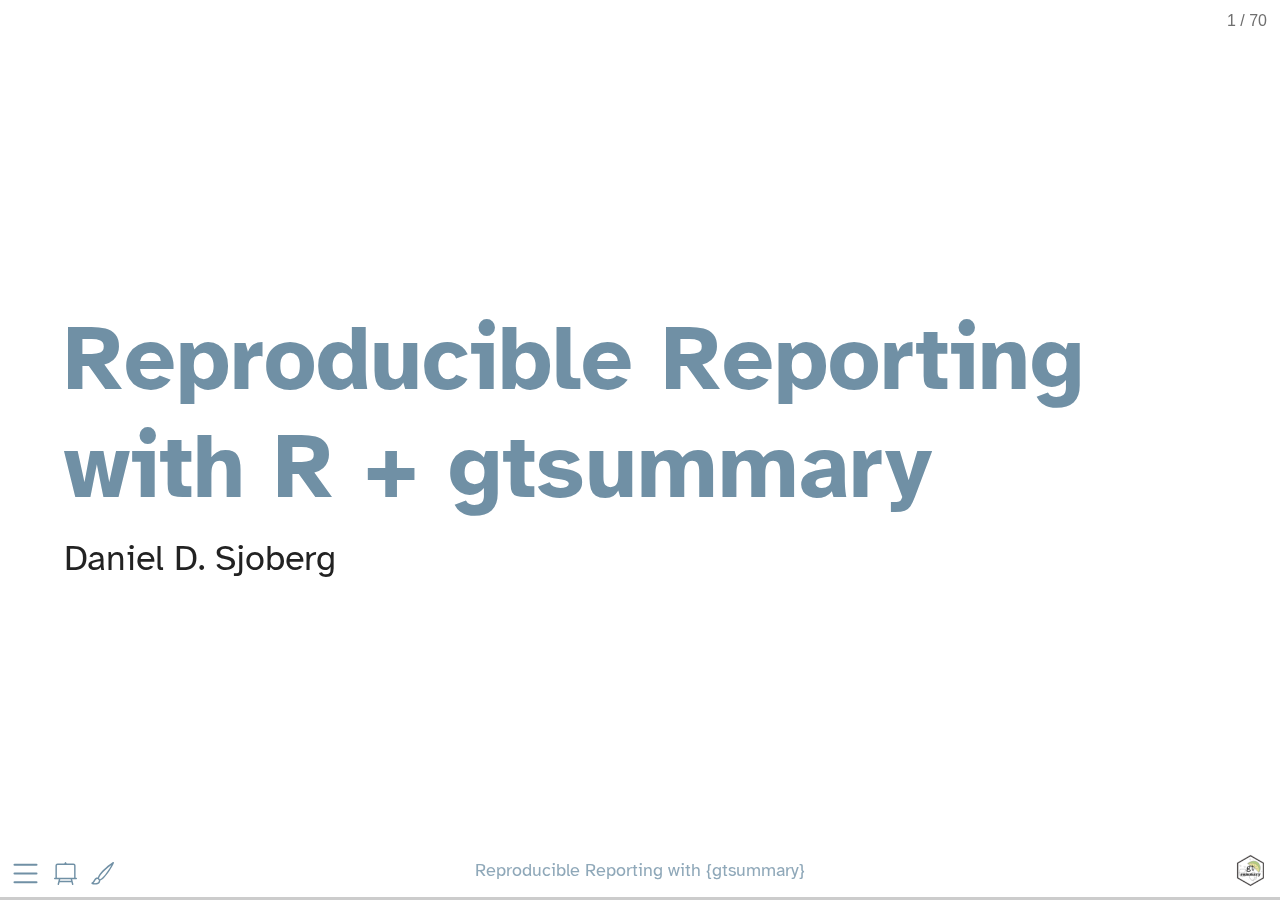
==== reproducibility/index.html @ b442fe9a "Built site for gh-pages" ====
<!DOCTYPE html>
<html lang="en"><head>
<link href="../images/video-still-seal-2020.png" rel="icon" type="image/png">
<script src="../site_libs/clipboard/clipboard.min.js"></script>
<script src="../site_libs/quarto-html/tabby.min.js"></script>
<script src="../site_libs/quarto-html/popper.min.js"></script>
<script src="../site_libs/quarto-html/tippy.umd.min.js"></script>
<link href="../site_libs/quarto-html/tippy.css" rel="stylesheet">
<link href="../site_libs/quarto-html/quarto-html.min.css" rel="stylesheet" data-mode="light">
<link href="../site_libs/quarto-html/quarto-syntax-highlighting.css" rel="stylesheet" id="quarto-text-highlighting-styles"><meta charset="utf-8">
  <meta name="generator" content="quarto-1.1.251">

  <meta name="author" content="Daniel D. Sjoberg">
  <title>Clinical Reporting with {gtsummary} - Reproducible Reporting with R + gtsummary</title>
  <meta name="apple-mobile-web-app-capable" content="yes">
  <meta name="apple-mobile-web-app-status-bar-style" content="black-translucent">
  <meta name="viewport" content="width=device-width, initial-scale=1.0, maximum-scale=1.0, user-scalable=no, minimal-ui">
  <link rel="stylesheet" href="../site_libs/revealjs/dist/reset.css">
  <link rel="stylesheet" href="../site_libs/revealjs/dist/reveal.css">
  <style>
    code{white-space: pre-wrap;}
    span.smallcaps{font-variant: small-caps;}
    div.columns{display: flex; gap: min(4vw, 1.5em);}
    div.column{flex: auto; overflow-x: auto;}
    div.hanging-indent{margin-left: 1.5em; text-indent: -1.5em;}
    ul.task-list{list-style: none;}
    ul.task-list li input[type="checkbox"] {
      width: 0.8em;
      margin: 0 0.8em 0.2em -1.6em;
      vertical-align: middle;
    }
    pre > code.sourceCode { white-space: pre; position: relative; }
    pre > code.sourceCode > span { display: inline-block; line-height: 1.25; }
    pre > code.sourceCode > span:empty { height: 1.2em; }
    .sourceCode { overflow: visible; }
    code.sourceCode > span { color: inherit; text-decoration: inherit; }
    div.sourceCode { margin: 1em 0; }
    pre.sourceCode { margin: 0; }
    @media screen {
    div.sourceCode { overflow: auto; }
    }
    @media print {
    pre > code.sourceCode { white-space: pre-wrap; }
    pre > code.sourceCode > span { text-indent: -5em; padding-left: 5em; }
    }
    pre.numberSource code
      { counter-reset: source-line 0; }
    pre.numberSource code > span
      { position: relative; left: -4em; counter-increment: source-line; }
    pre.numberSource code > span > a:first-child::before
      { content: counter(source-line);
        position: relative; left: -1em; text-align: right; vertical-align: baseline;
        border: none; display: inline-block;
        -webkit-touch-callout: none; -webkit-user-select: none;
        -khtml-user-select: none; -moz-user-select: none;
        -ms-user-select: none; user-select: none;
        padding: 0 4px; width: 4em;
        color: #aaaaaa;
      }
    pre.numberSource { margin-left: 3em; border-left: 1px solid #aaaaaa;  padding-left: 4px; }
    div.sourceCode
      { color: #003b4f; background-color: #f1f3f5; }
    @media screen {
    pre > code.sourceCode > span > a:first-child::before { text-decoration: underline; }
    }
    code span { color: #003b4f; } /* Normal */
    code span.al { color: #ad0000; } /* Alert */
    code span.an { color: #5e5e5e; } /* Annotation */
    code span.at { color: #657422; } /* Attribute */
    code span.bn { color: #ad0000; } /* BaseN */
    code span.bu { } /* BuiltIn */
    code span.cf { color: #003b4f; } /* ControlFlow */
    code span.ch { color: #20794d; } /* Char */
    code span.cn { color: #8f5902; } /* Constant */
    code span.co { color: #5e5e5e; } /* Comment */
    code span.cv { color: #5e5e5e; font-style: italic; } /* CommentVar */
    code span.do { color: #5e5e5e; font-style: italic; } /* Documentation */
    code span.dt { color: #ad0000; } /* DataType */
    code span.dv { color: #ad0000; } /* DecVal */
    code span.er { color: #ad0000; } /* Error */
    code span.ex { } /* Extension */
    code span.fl { color: #ad0000; } /* Float */
    code span.fu { color: #4758ab; } /* Function */
    code span.im { color: #00769e; } /* Import */
    code span.in { color: #5e5e5e; } /* Information */
    code span.kw { color: #003b4f; } /* Keyword */
    code span.op { color: #5e5e5e; } /* Operator */
    code span.ot { color: #003b4f; } /* Other */
    code span.pp { color: #ad0000; } /* Preprocessor */
    code span.sc { color: #5e5e5e; } /* SpecialChar */
    code span.ss { color: #20794d; } /* SpecialString */
    code span.st { color: #20794d; } /* String */
    code span.va { color: #111111; } /* Variable */
    code span.vs { color: #20794d; } /* VerbatimString */
    code span.wa { color: #5e5e5e; font-style: italic; } /* Warning */
  </style>
  <link rel="stylesheet" href="../site_libs/revealjs/dist/theme/quarto.css" id="theme">
  <link href="../site_libs/revealjs/plugin/quarto-line-highlight/line-highlight.css" rel="stylesheet">
  <link href="../site_libs/revealjs/plugin/reveal-menu/menu.css" rel="stylesheet">
  <link href="../site_libs/revealjs/plugin/reveal-menu/quarto-menu.css" rel="stylesheet">
  <link href="../site_libs/revealjs/plugin/reveal-chalkboard/font-awesome/css/all.css" rel="stylesheet">
  <link href="../site_libs/revealjs/plugin/reveal-chalkboard/style.css" rel="stylesheet">
  <link href="../site_libs/revealjs/plugin/quarto-support/footer.css" rel="stylesheet">
  <style type="text/css">

  .callout {
    margin-top: 1em;
    margin-bottom: 1em;  
    border-radius: .25rem;
  }

  .callout.callout-style-simple { 
    padding: 0em 0.5em;
    border-left: solid #acacac .3rem;
    border-right: solid 1px silver;
    border-top: solid 1px silver;
    border-bottom: solid 1px silver;
    display: flex;
  }

  .callout.callout-style-default {
    border-left: solid #acacac .3rem;
    border-right: solid 1px silver;
    border-top: solid 1px silver;
    border-bottom: solid 1px silver;
  }

  .callout .callout-body-container {
    flex-grow: 1;
  }

  .callout.callout-style-simple .callout-body {
    font-size: 1rem;
    font-weight: 400;
  }

  .callout.callout-style-default .callout-body {
    font-size: 0.9rem;
    font-weight: 400;
  }

  .callout.callout-captioned.callout-style-simple .callout-body {
    margin-top: 0.2em;
  }

  .callout:not(.callout-captioned) .callout-body {
      display: flex;
  }

  .callout:not(.no-icon).callout-captioned.callout-style-simple .callout-content {
    padding-left: 1.6em;
  }

  .callout.callout-captioned .callout-header {
    padding-top: 0.2em;
    margin-bottom: -0.2em;
  }

  .callout.callout-captioned .callout-caption  p {
    margin-top: 0.5em;
    margin-bottom: 0.5em;
  }
    
  .callout.callout-captioned.callout-style-simple .callout-content  p {
    margin-top: 0;
  }

  .callout.callout-captioned.callout-style-default .callout-content  p {
    margin-top: 0.7em;
  }

  .callout.callout-style-simple div.callout-caption {
    border-bottom: none;
    font-size: .9rem;
    font-weight: 600;
    opacity: 75%;
  }

  .callout.callout-style-default  div.callout-caption {
    border-bottom: none;
    font-weight: 600;
    opacity: 85%;
    font-size: 0.9rem;
    padding-left: 0.5em;
    padding-right: 0.5em;
  }

  .callout.callout-style-default div.callout-content {
    padding-left: 0.5em;
    padding-right: 0.5em;
  }

  .callout.callout-style-simple .callout-icon::before {
    height: 1rem;
    width: 1rem;
    display: inline-block;
    content: "";
    background-repeat: no-repeat;
    background-size: 1rem 1rem;
  }

  .callout.callout-style-default .callout-icon::before {
    height: 0.9rem;
    width: 0.9rem;
    display: inline-block;
    content: "";
    background-repeat: no-repeat;
    background-size: 0.9rem 0.9rem;
  }

  .callout-caption {
    display: flex
  }
    
  .callout-icon::before {
    margin-top: 1rem;
    padding-right: .5rem;
  }

  .callout.no-icon::before {
    display: none !important;
  }

  .callout.callout-captioned .callout-body > .callout-content > :last-child {
    margin-bottom: 0.5rem;
  }

  .callout.callout-captioned .callout-icon::before {
    margin-top: .5rem;
    padding-right: .5rem;
  }

  .callout:not(.callout-captioned) .callout-icon::before {
    margin-top: 1rem;
    padding-right: .5rem;
  }

  /* Callout Types */

  div.callout-note {
    border-left-color: #4582ec !important;
  }

  div.callout-note .callout-icon::before {
    background-image: url('[data-uri]');
  }

  div.callout-note.callout-style-default .callout-caption {
    background-color: #dae6fb
  }

  div.callout-important {
    border-left-color: #d9534f !important;
  }

  div.callout-important .callout-icon::before {
    background-image: url('[data-uri]');
  }

  div.callout-important.callout-style-default .callout-caption {
    background-color: #f7dddc
  }

  div.callout-warning {
    border-left-color: #f0ad4e !important;
  }

  div.callout-warning .callout-icon::before {
    background-image: url('[data-uri]');
  }

  div.callout-warning.callout-style-default .callout-caption {
    background-color: #fcefdc
  }

  div.callout-tip {
    border-left-color: #02b875 !important;
  }

  div.callout-tip .callout-icon::before {
    background-image: url('[data-uri]');
  }

  div.callout-tip.callout-style-default .callout-caption {
    background-color: #ccf1e3
  }

  div.callout-caution {
    border-left-color: #fd7e14 !important;
  }

  div.callout-caution .callout-icon::before {
    background-image: url('[data-uri]');
  }

  div.callout-caution.callout-style-default .callout-caption {
    background-color: #ffe5d0
  }

  </style>
  <style type="text/css">
    .reveal div.sourceCode {
      margin: 0;
      overflow: auto;
    }
    .reveal div.hanging-indent {
      margin-left: 1em;
      text-indent: -1em;
    }
    .reveal .slide:not(.center) {
      height: 100%;
    }
    .reveal .slide.scrollable {
      overflow-y: auto;
    }
    .reveal .footnotes {
      height: 100%;
      overflow-y: auto;
    }
    .reveal .slide .absolute {
      position: absolute;
      display: block;
    }
    .reveal .footnotes ol {
      counter-reset: ol;
      list-style-type: none; 
      margin-left: 0;
    }
    .reveal .footnotes ol li:before {
      counter-increment: ol;
      content: counter(ol) ". "; 
    }
    .reveal .footnotes ol li > p:first-child {
      display: inline-block;
    }
    .reveal .slide ul,
    .reveal .slide ol {
      margin-bottom: 0.5em;
    }
    .reveal .slide ul li,
    .reveal .slide ol li {
      margin-top: 0.4em;
      margin-bottom: 0.2em;
    }
    .reveal .slide ul[role="tablist"] li {
      margin-bottom: 0;
    }
    .reveal .slide ul li > *:first-child,
    .reveal .slide ol li > *:first-child {
      margin-block-start: 0;
    }
    .reveal .slide ul li > *:last-child,
    .reveal .slide ol li > *:last-child {
      margin-block-end: 0;
    }
    .reveal .slide .columns:nth-child(3) {
      margin-block-start: 0.8em;
    }
    .reveal blockquote {
      box-shadow: none;
    }
    .reveal .tippy-content>* {
      margin-top: 0.2em;
      margin-bottom: 0.7em;
    }
    .reveal .tippy-content>*:last-child {
      margin-bottom: 0.2em;
    }
    .reveal .slide > img.stretch.quarto-figure-center,
    .reveal .slide > img.r-stretch.quarto-figure-center {
      display: block;
      margin-left: auto;
      margin-right: auto; 
    }
    .reveal .slide > img.stretch.quarto-figure-left,
    .reveal .slide > img.r-stretch.quarto-figure-left  {
      display: block;
      margin-left: 0;
      margin-right: auto; 
    }
    .reveal .slide > img.stretch.quarto-figure-right,
    .reveal .slide > img.r-stretch.quarto-figure-right  {
      display: block;
      margin-left: auto;
      margin-right: 0; 
    }
  </style>
<meta property="og:title" content="Clinical Reporting with {gtsummary} - Reproducible Reporting with R + gtsummary">
<meta property="og:site-name" content="Clinical Reporting with {gtsummary}">
<meta name="twitter:title" content="Clinical Reporting with {gtsummary} - Reproducible Reporting with R + gtsummary">
<meta name="twitter:image" content="https://www.danieldsjoberg.com/gtsummary-amherst-college//images/video-still-seal-2020.png">
<meta name="twitter:creator" content="@statistishdan">
<meta name="twitter:image-height" content="527">
<meta name="twitter:image-width" content="527">
<meta name="twitter:card" content="summary_large_image">
</head>
<body class="quarto-light">
  <div class="reveal">
    <div class="slides">

<section id="title-slide" class="center">
  <h1 class="title">Reproducible Reporting with R + gtsummary</h1>
  <p class="author">Daniel D. Sjoberg</p>
</section>

<section>
<section id="introduction" class="title-slide slide level1 center">
<h1>Introduction</h1>

</section>
<section id="acknowledgements" class="slide level2">
<h2>Acknowledgements</h2>
<div class="columns v-center-container">
<div class="column" style="width:60%;">
<p><img src="images/logo-mskcc.png" alt="drawing" width="70%"></p>
</div><div class="column" style="width:40%;">
<p>This work is licensed under a <a href="https://creativecommons.org/licenses/by-sa/4.0/">Creative Commons Attribution-ShareAlike 4.0 International License</a> (CC BY-SA4.0).</p>
</div>
</div>
</section>
<section id="daniel-d.-sjoberg" class="slide level2">
<h2>Daniel D. Sjoberg</h2>
<div class="columns v-center-container">
<div class="column" style="width:60%;">
<p><svg aria-hidden="true" role="img" viewbox="0 0 640 512" style="height:1em;width:1.25em;vertical-align:-0.125em;margin-left:auto;margin-right:auto;font-size:inherit;fill:#3f1f69;overflow:visible;position:relative;"><path d="M579.8 267.7c56.5-56.5 56.5-148 0-204.5c-50-50-128.8-56.5-186.3-15.4l-1.6 1.1c-14.4 10.3-17.7 30.3-7.4 44.6s30.3 17.7 44.6 7.4l1.6-1.1c32.1-22.9 76-19.3 103.8 8.6c31.5 31.5 31.5 82.5 0 114L422.3 334.8c-31.5 31.5-82.5 31.5-114 0c-27.9-27.9-31.5-71.8-8.6-103.8l1.1-1.6c10.3-14.4 6.9-34.4-7.4-44.6s-34.4-6.9-44.6 7.4l-1.1 1.6C206.5 251.2 213 330 263 380c56.5 56.5 148 56.5 204.5 0L579.8 267.7zM60.2 244.3c-56.5 56.5-56.5 148 0 204.5c50 50 128.8 56.5 186.3 15.4l1.6-1.1c14.4-10.3 17.7-30.3 7.4-44.6s-30.3-17.7-44.6-7.4l-1.6 1.1c-32.1 22.9-76 19.3-103.8-8.6C74 372 74 321 105.5 289.5L217.7 177.2c31.5-31.5 82.5-31.5 114 0c27.9 27.9 31.5 71.8 8.6 103.9l-1.1 1.6c-10.3 14.4-6.9 34.4 7.4 44.6s34.4 6.9 44.6-7.4l1.1-1.6C433.5 260.8 427 182 377 132c-56.5-56.5-148-56.5-204.5 0L60.2 244.3z"></path></svg> <a href="https://www.danieldsjoberg.com/">danieldsjoberg.com</a></p>
<p><svg aria-hidden="true" role="img" viewbox="0 0 512 512" style="height:1em;width:1em;vertical-align:-0.125em;margin-left:auto;margin-right:auto;font-size:inherit;fill:#3f1f69;overflow:visible;position:relative;"><path d="M459.37 151.716c.325 4.548.325 9.097.325 13.645 0 138.72-105.583 298.558-298.558 298.558-59.452 0-114.68-17.219-161.137-47.106 8.447.974 16.568 1.299 25.34 1.299 49.055 0 94.213-16.568 130.274-44.832-46.132-.975-84.792-31.188-98.112-72.772 6.498.974 12.995 1.624 19.818 1.624 9.421 0 18.843-1.3 27.614-3.573-48.081-9.747-84.143-51.98-84.143-102.985v-1.299c13.969 7.797 30.214 12.67 47.431 13.319-28.264-18.843-46.781-51.005-46.781-87.391 0-19.492 5.197-37.36 14.294-52.954 51.655 63.675 129.3 105.258 216.365 109.807-1.624-7.797-2.599-15.918-2.599-24.04 0-57.828 46.782-104.934 104.934-104.934 30.213 0 57.502 12.67 76.67 33.137 23.715-4.548 46.456-13.32 66.599-25.34-7.798 24.366-24.366 44.833-46.132 57.827 21.117-2.273 41.584-8.122 60.426-16.243-14.292 20.791-32.161 39.308-52.628 54.253z"></path></svg> <a href="https://twitter.com/statistishdan">@statistishdan</a></p>
<p><svg aria-hidden="true" role="img" viewbox="0 0 448 512" style="height:1em;width:0.88em;vertical-align:-0.125em;margin-left:auto;margin-right:auto;font-size:inherit;fill:#3f1f69;overflow:visible;position:relative;"><path d="M416 32H31.9C14.3 32 0 46.5 0 64.3v383.4C0 465.5 14.3 480 31.9 480H416c17.6 0 32-14.5 32-32.3V64.3c0-17.8-14.4-32.3-32-32.3zM135.4 416H69V202.2h66.5V416zm-33.2-243c-21.3 0-38.5-17.3-38.5-38.5S80.9 96 102.2 96c21.2 0 38.5 17.3 38.5 38.5 0 21.3-17.2 38.5-38.5 38.5zm282.1 243h-66.4V312c0-24.8-.5-56.7-34.5-56.7-34.6 0-39.9 27-39.9 54.9V416h-66.4V202.2h63.7v29.2h.9c8.9-16.8 30.6-34.5 62.9-34.5 67.2 0 79.7 44.3 79.7 101.9V416z"></path></svg> <a href="https://www.linkedin.com/in/ddsjoberg/">linkedin.com/in/ddsjoberg</a></p>
<p><svg aria-hidden="true" role="img" viewbox="0 0 496 512" style="height:1em;width:0.97em;vertical-align:-0.125em;margin-left:auto;margin-right:auto;font-size:inherit;fill:#3f1f69;overflow:visible;position:relative;"><path d="M165.9 397.4c0 2-2.3 3.6-5.2 3.6-3.3.3-5.6-1.3-5.6-3.6 0-2 2.3-3.6 5.2-3.6 3-.3 5.6 1.3 5.6 3.6zm-31.1-4.5c-.7 2 1.3 4.3 4.3 4.9 2.6 1 5.6 0 6.2-2s-1.3-4.3-4.3-5.2c-2.6-.7-5.5.3-6.2 2.3zm44.2-1.7c-2.9.7-4.9 2.6-4.6 4.9.3 2 2.9 3.3 5.9 2.6 2.9-.7 4.9-2.6 4.6-4.6-.3-1.9-3-3.2-5.9-2.9zM244.8 8C106.1 8 0 113.3 0 252c0 110.9 69.8 205.8 169.5 239.2 12.8 2.3 17.3-5.6 17.3-12.1 0-6.2-.3-40.4-.3-61.4 0 0-70 15-84.7-29.8 0 0-11.4-29.1-27.8-36.6 0 0-22.9-15.7 1.6-15.4 0 0 24.9 2 38.6 25.8 21.9 38.6 58.6 27.5 72.9 20.9 2.3-16 8.8-27.1 16-33.7-55.9-6.2-112.3-14.3-112.3-110.5 0-27.5 7.6-41.3 23.6-58.9-2.6-6.5-11.1-33.3 2.6-67.9 20.9-6.5 69 27 69 27 20-5.6 41.5-8.5 62.8-8.5s42.8 2.9 62.8 8.5c0 0 48.1-33.6 69-27 13.7 34.7 5.2 61.4 2.6 67.9 16 17.7 25.8 31.5 25.8 58.9 0 96.5-58.9 104.2-114.8 110.5 9.2 7.9 17 22.9 17 46.4 0 33.7-.3 75.4-.3 83.6 0 6.5 4.6 14.4 17.3 12.1C428.2 457.8 496 362.9 496 252 496 113.3 383.5 8 244.8 8zM97.2 352.9c-1.3 1-1 3.3.7 5.2 1.6 1.6 3.9 2.3 5.2 1 1.3-1 1-3.3-.7-5.2-1.6-1.6-3.9-2.3-5.2-1zm-10.8-8.1c-.7 1.3.3 2.9 2.3 3.9 1.6 1 3.6.7 4.3-.7.7-1.3-.3-2.9-2.3-3.9-2-.6-3.6-.3-4.3.7zm32.4 35.6c-1.6 1.3-1 4.3 1.3 6.2 2.3 2.3 5.2 2.6 6.5 1 1.3-1.3.7-4.3-1.3-6.2-2.2-2.3-5.2-2.6-6.5-1zm-11.4-14.7c-1.6 1-1.6 3.6 0 5.9 1.6 2.3 4.3 3.3 5.6 2.3 1.6-1.3 1.6-3.9 0-6.2-1.4-2.3-4-3.3-5.6-2z"></path></svg> <a href="https://github.com/ddsjoberg/">github.com/ddsjoberg</a></p>
</div><div class="column" style="width:40%;">
<p><img data-src="images/dan-fire-island-circle.png"></p>
</div>
</div>
</section>
<section id="questions" class="slide level2">
<h2>Questions</h2>
<div class="columns v-center-container">
<div class="column" style="width:50%;">
<ul>
<li>Please feel free to ask questions at any time</li>
</ul>
</div><div class="column" style="width:50%;">
<p><img data-src="images/questions.jpg" style="width:100.0%"></p>
</div>
</div>
</section></section>
<section>
<section id="motivation" class="title-slide slide level1 center">
<h1>Motivation</h1>

</section>
<section id="reproducibility-crisis" class="slide level2">
<h2>Reproducibility Crisis</h2>
<div class="columns v-center-container">
<div class="column" style="width:60%;">
<ul>
<li><p>Quality of medical research is often low</p></li>
<li><p><span class="emphasis">Low quality code</span> in medical research part of the problem</p></li>
<li><p>Low quality code is more <span class="emphasis">likely to contain errors</span></p></li>
<li><p>Reproducibility is often <span class="emphasis">cumbersome</span> and <span class="emphasis">time-consuming</span></p></li>
</ul>
</div><div class="column" style="width:40%;">
<p><img data-src="images/reproducibility-graphic-online1.jpeg"></p>
</div>
</div>

<aside><div>
<p><a href="https://www.nature.com/news/1-500-scientists-lift-the-lid-on-reproducibility-1.19970" class="uri">https://www.nature.com/news/1-500-scientists-lift-the-lid-on-reproducibility-1.19970</a></p>
</div></aside></section>
<section id="gtsummary-overview" class="slide level2">
<h2>{gtsummary} overview</h2>
<div class="columns">
<div class="column" style="width:50%;">
<ul>
<li>Create <span class="emphasis">tabular summaries</span> with sensible defaults but highly customizable</li>
<li>Types of summaries:
<ul>
<li>“Table 1”-types</li>
<li>Cross-tabulation</li>
<li>Regression models</li>
<li>Survival data</li>
<li>Survey data</li>
<li>Custom tables</li>
</ul></li>
</ul>
</div><div class="column" style="width:50%;">
<ul>
<li>Report statistics from {gtsummary} tables <span class="emphasis">inline</span> in R Markdown</li>
<li>Stack and/or merge any table type</li>
<li>Use <span class="emphasis">themes</span> to standardize across tables</li>
<li>Choose from different <span class="emphasis">print engines</span></li>
</ul>
</div>
</div>
</section>
<section id="example-dataset" class="slide level2">
<h2>Example Dataset</h2>
<div class="columns v-center-container">
<div class="column" style="width:40%;">
<ul>
<li><p>The <code>trial</code> data set is included with {gtsummary}</p></li>
<li><p>Simulated data set of baseline characteristics for 200 patients who receive Drug A or Drug B</p></li>
<li><p>Variables were assigned labels using the <code>labelled</code> package</p></li>
</ul>
</div><div class="column" style="width:60%;">
<div class="cell" data-hash="index_cache/revealjs/describe-trial_1f4386db8199f464bcec6171e71b9514">
<div class="sourceCode cell-code" id="cb1"><pre class="sourceCode numberSource r number-lines code-with-copy"><code class="sourceCode r"><span id="cb1-1"><a href="#cb1-1"></a><span class="fu">library</span>(gtsummary)</span>
<span id="cb1-2"><a href="#cb1-2"></a><span class="fu">library</span>(tidyverse)</span>
<span id="cb1-3"><a href="#cb1-3"></a><span class="fu">head</span>(trial) <span class="sc">|&gt;</span> gt<span class="sc">::</span><span class="fu">gt</span>()</span></code><button title="Copy to Clipboard" class="code-copy-button"><i class="bi"></i></button></pre></div>

<table style="font-family: -apple-system, BlinkMacSystemFont, 'Segoe UI', Roboto, Oxygen, Ubuntu, Cantarell, 'Helvetica Neue', 'Fira Sans', 'Droid Sans', Arial, sans-serif; display: table; border-collapse: collapse; margin-left: auto; margin-right: auto; color: #333333; font-size: 16px; font-weight: normal; font-style: normal; background-color: #FFFFFF; width: auto; border-top-style: solid; border-top-width: 2px; border-top-color: #A8A8A8; border-right-style: none; border-right-width: 2px; border-right-color: #D3D3D3; border-bottom-style: solid; border-bottom-width: 2px; border-bottom-color: #A8A8A8; border-left-style: none; border-left-width: 2px; border-left-color: #D3D3D3;">
<thead style="border-top-style: solid; border-top-width: 2px; border-top-color: #D3D3D3; border-bottom-style: solid; border-bottom-width: 2px; border-bottom-color: #D3D3D3; border-left-style: none; border-left-width: 1px; border-left-color: #D3D3D3; border-right-style: none; border-right-width: 1px; border-right-color: #D3D3D3;">
<tr>
<th style="color: #333333; background-color: #FFFFFF; font-size: 100%; font-weight: normal; text-transform: inherit; border-left-style: none; border-left-width: 1px; border-left-color: #D3D3D3; border-right-style: none; border-right-width: 1px; border-right-color: #D3D3D3; vertical-align: bottom; padding-top: 5px; padding-bottom: 6px; padding-left: 5px; padding-right: 5px; overflow-x: hidden; text-align: left;" rowspan="1" colspan="1" scope="col">
trt
</th>
<th style="color: #333333; background-color: #FFFFFF; font-size: 100%; font-weight: normal; text-transform: inherit; border-left-style: none; border-left-width: 1px; border-left-color: #D3D3D3; border-right-style: none; border-right-width: 1px; border-right-color: #D3D3D3; vertical-align: bottom; padding-top: 5px; padding-bottom: 6px; padding-left: 5px; padding-right: 5px; overflow-x: hidden; text-align: right; font-variant-numeric: tabular-nums;" rowspan="1" colspan="1" scope="col">
age
</th>
<th style="color: #333333; background-color: #FFFFFF; font-size: 100%; font-weight: normal; text-transform: inherit; border-left-style: none; border-left-width: 1px; border-left-color: #D3D3D3; border-right-style: none; border-right-width: 1px; border-right-color: #D3D3D3; vertical-align: bottom; padding-top: 5px; padding-bottom: 6px; padding-left: 5px; padding-right: 5px; overflow-x: hidden; text-align: right; font-variant-numeric: tabular-nums;" rowspan="1" colspan="1" scope="col">
marker
</th>
<th style="color: #333333; background-color: #FFFFFF; font-size: 100%; font-weight: normal; text-transform: inherit; border-left-style: none; border-left-width: 1px; border-left-color: #D3D3D3; border-right-style: none; border-right-width: 1px; border-right-color: #D3D3D3; vertical-align: bottom; padding-top: 5px; padding-bottom: 6px; padding-left: 5px; padding-right: 5px; overflow-x: hidden; text-align: center;" rowspan="1" colspan="1" scope="col">
stage
</th>
<th style="color: #333333; background-color: #FFFFFF; font-size: 100%; font-weight: normal; text-transform: inherit; border-left-style: none; border-left-width: 1px; border-left-color: #D3D3D3; border-right-style: none; border-right-width: 1px; border-right-color: #D3D3D3; vertical-align: bottom; padding-top: 5px; padding-bottom: 6px; padding-left: 5px; padding-right: 5px; overflow-x: hidden; text-align: center;" rowspan="1" colspan="1" scope="col">
grade
</th>
<th style="color: #333333; background-color: #FFFFFF; font-size: 100%; font-weight: normal; text-transform: inherit; border-left-style: none; border-left-width: 1px; border-left-color: #D3D3D3; border-right-style: none; border-right-width: 1px; border-right-color: #D3D3D3; vertical-align: bottom; padding-top: 5px; padding-bottom: 6px; padding-left: 5px; padding-right: 5px; overflow-x: hidden; text-align: right; font-variant-numeric: tabular-nums;" rowspan="1" colspan="1" scope="col">
response
</th>
<th style="color: #333333; background-color: #FFFFFF; font-size: 100%; font-weight: normal; text-transform: inherit; border-left-style: none; border-left-width: 1px; border-left-color: #D3D3D3; border-right-style: none; border-right-width: 1px; border-right-color: #D3D3D3; vertical-align: bottom; padding-top: 5px; padding-bottom: 6px; padding-left: 5px; padding-right: 5px; overflow-x: hidden; text-align: right; font-variant-numeric: tabular-nums;" rowspan="1" colspan="1" scope="col">
death
</th>
<th style="color: #333333; background-color: #FFFFFF; font-size: 100%; font-weight: normal; text-transform: inherit; border-left-style: none; border-left-width: 1px; border-left-color: #D3D3D3; border-right-style: none; border-right-width: 1px; border-right-color: #D3D3D3; vertical-align: bottom; padding-top: 5px; padding-bottom: 6px; padding-left: 5px; padding-right: 5px; overflow-x: hidden; text-align: right; font-variant-numeric: tabular-nums;" rowspan="1" colspan="1" scope="col">
ttdeath
</th>
</tr>
</thead>
<tbody style="border-top-style: solid; border-top-width: 2px; border-top-color: #D3D3D3; border-bottom-style: solid; border-bottom-width: 2px; border-bottom-color: #D3D3D3;">
<tr>
<td style="padding-top: 8px; padding-bottom: 8px; padding-left: 5px; padding-right: 5px; margin: 10px; border-top-style: solid; border-top-width: 1px; border-top-color: #D3D3D3; border-left-style: none; border-left-width: 1px; border-left-color: #D3D3D3; border-right-style: none; border-right-width: 1px; border-right-color: #D3D3D3; vertical-align: middle; overflow-x: hidden; text-align: left;">
Drug A
</td>
<td style="padding-top: 8px; padding-bottom: 8px; padding-left: 5px; padding-right: 5px; margin: 10px; border-top-style: solid; border-top-width: 1px; border-top-color: #D3D3D3; border-left-style: none; border-left-width: 1px; border-left-color: #D3D3D3; border-right-style: none; border-right-width: 1px; border-right-color: #D3D3D3; vertical-align: middle; overflow-x: hidden; text-align: right; font-variant-numeric: tabular-nums;">
23
</td>
<td style="padding-top: 8px; padding-bottom: 8px; padding-left: 5px; padding-right: 5px; margin: 10px; border-top-style: solid; border-top-width: 1px; border-top-color: #D3D3D3; border-left-style: none; border-left-width: 1px; border-left-color: #D3D3D3; border-right-style: none; border-right-width: 1px; border-right-color: #D3D3D3; vertical-align: middle; overflow-x: hidden; text-align: right; font-variant-numeric: tabular-nums;">
0.160
</td>
<td style="padding-top: 8px; padding-bottom: 8px; padding-left: 5px; padding-right: 5px; margin: 10px; border-top-style: solid; border-top-width: 1px; border-top-color: #D3D3D3; border-left-style: none; border-left-width: 1px; border-left-color: #D3D3D3; border-right-style: none; border-right-width: 1px; border-right-color: #D3D3D3; vertical-align: middle; overflow-x: hidden; text-align: center;">
T1
</td>
<td style="padding-top: 8px; padding-bottom: 8px; padding-left: 5px; padding-right: 5px; margin: 10px; border-top-style: solid; border-top-width: 1px; border-top-color: #D3D3D3; border-left-style: none; border-left-width: 1px; border-left-color: #D3D3D3; border-right-style: none; border-right-width: 1px; border-right-color: #D3D3D3; vertical-align: middle; overflow-x: hidden; text-align: center;">
II
</td>
<td style="padding-top: 8px; padding-bottom: 8px; padding-left: 5px; padding-right: 5px; margin: 10px; border-top-style: solid; border-top-width: 1px; border-top-color: #D3D3D3; border-left-style: none; border-left-width: 1px; border-left-color: #D3D3D3; border-right-style: none; border-right-width: 1px; border-right-color: #D3D3D3; vertical-align: middle; overflow-x: hidden; text-align: right; font-variant-numeric: tabular-nums;">
0
</td>
<td style="padding-top: 8px; padding-bottom: 8px; padding-left: 5px; padding-right: 5px; margin: 10px; border-top-style: solid; border-top-width: 1px; border-top-color: #D3D3D3; border-left-style: none; border-left-width: 1px; border-left-color: #D3D3D3; border-right-style: none; border-right-width: 1px; border-right-color: #D3D3D3; vertical-align: middle; overflow-x: hidden; text-align: right; font-variant-numeric: tabular-nums;">
0
</td>
<td style="padding-top: 8px; padding-bottom: 8px; padding-left: 5px; padding-right: 5px; margin: 10px; border-top-style: solid; border-top-width: 1px; border-top-color: #D3D3D3; border-left-style: none; border-left-width: 1px; border-left-color: #D3D3D3; border-right-style: none; border-right-width: 1px; border-right-color: #D3D3D3; vertical-align: middle; overflow-x: hidden; text-align: right; font-variant-numeric: tabular-nums;">
24.00
</td>
</tr>
<tr>
<td style="padding-top: 8px; padding-bottom: 8px; padding-left: 5px; padding-right: 5px; margin: 10px; border-top-style: solid; border-top-width: 1px; border-top-color: #D3D3D3; border-left-style: none; border-left-width: 1px; border-left-color: #D3D3D3; border-right-style: none; border-right-width: 1px; border-right-color: #D3D3D3; vertical-align: middle; overflow-x: hidden; text-align: left;">
Drug B
</td>
<td style="padding-top: 8px; padding-bottom: 8px; padding-left: 5px; padding-right: 5px; margin: 10px; border-top-style: solid; border-top-width: 1px; border-top-color: #D3D3D3; border-left-style: none; border-left-width: 1px; border-left-color: #D3D3D3; border-right-style: none; border-right-width: 1px; border-right-color: #D3D3D3; vertical-align: middle; overflow-x: hidden; text-align: right; font-variant-numeric: tabular-nums;">
9
</td>
<td style="padding-top: 8px; padding-bottom: 8px; padding-left: 5px; padding-right: 5px; margin: 10px; border-top-style: solid; border-top-width: 1px; border-top-color: #D3D3D3; border-left-style: none; border-left-width: 1px; border-left-color: #D3D3D3; border-right-style: none; border-right-width: 1px; border-right-color: #D3D3D3; vertical-align: middle; overflow-x: hidden; text-align: right; font-variant-numeric: tabular-nums;">
1.107
</td>
<td style="padding-top: 8px; padding-bottom: 8px; padding-left: 5px; padding-right: 5px; margin: 10px; border-top-style: solid; border-top-width: 1px; border-top-color: #D3D3D3; border-left-style: none; border-left-width: 1px; border-left-color: #D3D3D3; border-right-style: none; border-right-width: 1px; border-right-color: #D3D3D3; vertical-align: middle; overflow-x: hidden; text-align: center;">
T2
</td>
<td style="padding-top: 8px; padding-bottom: 8px; padding-left: 5px; padding-right: 5px; margin: 10px; border-top-style: solid; border-top-width: 1px; border-top-color: #D3D3D3; border-left-style: none; border-left-width: 1px; border-left-color: #D3D3D3; border-right-style: none; border-right-width: 1px; border-right-color: #D3D3D3; vertical-align: middle; overflow-x: hidden; text-align: center;">
I
</td>
<td style="padding-top: 8px; padding-bottom: 8px; padding-left: 5px; padding-right: 5px; margin: 10px; border-top-style: solid; border-top-width: 1px; border-top-color: #D3D3D3; border-left-style: none; border-left-width: 1px; border-left-color: #D3D3D3; border-right-style: none; border-right-width: 1px; border-right-color: #D3D3D3; vertical-align: middle; overflow-x: hidden; text-align: right; font-variant-numeric: tabular-nums;">
1
</td>
<td style="padding-top: 8px; padding-bottom: 8px; padding-left: 5px; padding-right: 5px; margin: 10px; border-top-style: solid; border-top-width: 1px; border-top-color: #D3D3D3; border-left-style: none; border-left-width: 1px; border-left-color: #D3D3D3; border-right-style: none; border-right-width: 1px; border-right-color: #D3D3D3; vertical-align: middle; overflow-x: hidden; text-align: right; font-variant-numeric: tabular-nums;">
0
</td>
<td style="padding-top: 8px; padding-bottom: 8px; padding-left: 5px; padding-right: 5px; margin: 10px; border-top-style: solid; border-top-width: 1px; border-top-color: #D3D3D3; border-left-style: none; border-left-width: 1px; border-left-color: #D3D3D3; border-right-style: none; border-right-width: 1px; border-right-color: #D3D3D3; vertical-align: middle; overflow-x: hidden; text-align: right; font-variant-numeric: tabular-nums;">
24.00
</td>
</tr>
<tr>
<td style="padding-top: 8px; padding-bottom: 8px; padding-left: 5px; padding-right: 5px; margin: 10px; border-top-style: solid; border-top-width: 1px; border-top-color: #D3D3D3; border-left-style: none; border-left-width: 1px; border-left-color: #D3D3D3; border-right-style: none; border-right-width: 1px; border-right-color: #D3D3D3; vertical-align: middle; overflow-x: hidden; text-align: left;">
Drug A
</td>
<td style="padding-top: 8px; padding-bottom: 8px; padding-left: 5px; padding-right: 5px; margin: 10px; border-top-style: solid; border-top-width: 1px; border-top-color: #D3D3D3; border-left-style: none; border-left-width: 1px; border-left-color: #D3D3D3; border-right-style: none; border-right-width: 1px; border-right-color: #D3D3D3; vertical-align: middle; overflow-x: hidden; text-align: right; font-variant-numeric: tabular-nums;">
31
</td>
<td style="padding-top: 8px; padding-bottom: 8px; padding-left: 5px; padding-right: 5px; margin: 10px; border-top-style: solid; border-top-width: 1px; border-top-color: #D3D3D3; border-left-style: none; border-left-width: 1px; border-left-color: #D3D3D3; border-right-style: none; border-right-width: 1px; border-right-color: #D3D3D3; vertical-align: middle; overflow-x: hidden; text-align: right; font-variant-numeric: tabular-nums;">
0.277
</td>
<td style="padding-top: 8px; padding-bottom: 8px; padding-left: 5px; padding-right: 5px; margin: 10px; border-top-style: solid; border-top-width: 1px; border-top-color: #D3D3D3; border-left-style: none; border-left-width: 1px; border-left-color: #D3D3D3; border-right-style: none; border-right-width: 1px; border-right-color: #D3D3D3; vertical-align: middle; overflow-x: hidden; text-align: center;">
T1
</td>
<td style="padding-top: 8px; padding-bottom: 8px; padding-left: 5px; padding-right: 5px; margin: 10px; border-top-style: solid; border-top-width: 1px; border-top-color: #D3D3D3; border-left-style: none; border-left-width: 1px; border-left-color: #D3D3D3; border-right-style: none; border-right-width: 1px; border-right-color: #D3D3D3; vertical-align: middle; overflow-x: hidden; text-align: center;">
II
</td>
<td style="padding-top: 8px; padding-bottom: 8px; padding-left: 5px; padding-right: 5px; margin: 10px; border-top-style: solid; border-top-width: 1px; border-top-color: #D3D3D3; border-left-style: none; border-left-width: 1px; border-left-color: #D3D3D3; border-right-style: none; border-right-width: 1px; border-right-color: #D3D3D3; vertical-align: middle; overflow-x: hidden; text-align: right; font-variant-numeric: tabular-nums;">
0
</td>
<td style="padding-top: 8px; padding-bottom: 8px; padding-left: 5px; padding-right: 5px; margin: 10px; border-top-style: solid; border-top-width: 1px; border-top-color: #D3D3D3; border-left-style: none; border-left-width: 1px; border-left-color: #D3D3D3; border-right-style: none; border-right-width: 1px; border-right-color: #D3D3D3; vertical-align: middle; overflow-x: hidden; text-align: right; font-variant-numeric: tabular-nums;">
0
</td>
<td style="padding-top: 8px; padding-bottom: 8px; padding-left: 5px; padding-right: 5px; margin: 10px; border-top-style: solid; border-top-width: 1px; border-top-color: #D3D3D3; border-left-style: none; border-left-width: 1px; border-left-color: #D3D3D3; border-right-style: none; border-right-width: 1px; border-right-color: #D3D3D3; vertical-align: middle; overflow-x: hidden; text-align: right; font-variant-numeric: tabular-nums;">
24.00
</td>
</tr>
<tr>
<td style="padding-top: 8px; padding-bottom: 8px; padding-left: 5px; padding-right: 5px; margin: 10px; border-top-style: solid; border-top-width: 1px; border-top-color: #D3D3D3; border-left-style: none; border-left-width: 1px; border-left-color: #D3D3D3; border-right-style: none; border-right-width: 1px; border-right-color: #D3D3D3; vertical-align: middle; overflow-x: hidden; text-align: left;">
Drug A
</td>
<td style="padding-top: 8px; padding-bottom: 8px; padding-left: 5px; padding-right: 5px; margin: 10px; border-top-style: solid; border-top-width: 1px; border-top-color: #D3D3D3; border-left-style: none; border-left-width: 1px; border-left-color: #D3D3D3; border-right-style: none; border-right-width: 1px; border-right-color: #D3D3D3; vertical-align: middle; overflow-x: hidden; text-align: right; font-variant-numeric: tabular-nums;">
NA
</td>
<td style="padding-top: 8px; padding-bottom: 8px; padding-left: 5px; padding-right: 5px; margin: 10px; border-top-style: solid; border-top-width: 1px; border-top-color: #D3D3D3; border-left-style: none; border-left-width: 1px; border-left-color: #D3D3D3; border-right-style: none; border-right-width: 1px; border-right-color: #D3D3D3; vertical-align: middle; overflow-x: hidden; text-align: right; font-variant-numeric: tabular-nums;">
2.067
</td>
<td style="padding-top: 8px; padding-bottom: 8px; padding-left: 5px; padding-right: 5px; margin: 10px; border-top-style: solid; border-top-width: 1px; border-top-color: #D3D3D3; border-left-style: none; border-left-width: 1px; border-left-color: #D3D3D3; border-right-style: none; border-right-width: 1px; border-right-color: #D3D3D3; vertical-align: middle; overflow-x: hidden; text-align: center;">
T3
</td>
<td style="padding-top: 8px; padding-bottom: 8px; padding-left: 5px; padding-right: 5px; margin: 10px; border-top-style: solid; border-top-width: 1px; border-top-color: #D3D3D3; border-left-style: none; border-left-width: 1px; border-left-color: #D3D3D3; border-right-style: none; border-right-width: 1px; border-right-color: #D3D3D3; vertical-align: middle; overflow-x: hidden; text-align: center;">
III
</td>
<td style="padding-top: 8px; padding-bottom: 8px; padding-left: 5px; padding-right: 5px; margin: 10px; border-top-style: solid; border-top-width: 1px; border-top-color: #D3D3D3; border-left-style: none; border-left-width: 1px; border-left-color: #D3D3D3; border-right-style: none; border-right-width: 1px; border-right-color: #D3D3D3; vertical-align: middle; overflow-x: hidden; text-align: right; font-variant-numeric: tabular-nums;">
1
</td>
<td style="padding-top: 8px; padding-bottom: 8px; padding-left: 5px; padding-right: 5px; margin: 10px; border-top-style: solid; border-top-width: 1px; border-top-color: #D3D3D3; border-left-style: none; border-left-width: 1px; border-left-color: #D3D3D3; border-right-style: none; border-right-width: 1px; border-right-color: #D3D3D3; vertical-align: middle; overflow-x: hidden; text-align: right; font-variant-numeric: tabular-nums;">
1
</td>
<td style="padding-top: 8px; padding-bottom: 8px; padding-left: 5px; padding-right: 5px; margin: 10px; border-top-style: solid; border-top-width: 1px; border-top-color: #D3D3D3; border-left-style: none; border-left-width: 1px; border-left-color: #D3D3D3; border-right-style: none; border-right-width: 1px; border-right-color: #D3D3D3; vertical-align: middle; overflow-x: hidden; text-align: right; font-variant-numeric: tabular-nums;">
17.64
</td>
</tr>
<tr>
<td style="padding-top: 8px; padding-bottom: 8px; padding-left: 5px; padding-right: 5px; margin: 10px; border-top-style: solid; border-top-width: 1px; border-top-color: #D3D3D3; border-left-style: none; border-left-width: 1px; border-left-color: #D3D3D3; border-right-style: none; border-right-width: 1px; border-right-color: #D3D3D3; vertical-align: middle; overflow-x: hidden; text-align: left;">
Drug A
</td>
<td style="padding-top: 8px; padding-bottom: 8px; padding-left: 5px; padding-right: 5px; margin: 10px; border-top-style: solid; border-top-width: 1px; border-top-color: #D3D3D3; border-left-style: none; border-left-width: 1px; border-left-color: #D3D3D3; border-right-style: none; border-right-width: 1px; border-right-color: #D3D3D3; vertical-align: middle; overflow-x: hidden; text-align: right; font-variant-numeric: tabular-nums;">
51
</td>
<td style="padding-top: 8px; padding-bottom: 8px; padding-left: 5px; padding-right: 5px; margin: 10px; border-top-style: solid; border-top-width: 1px; border-top-color: #D3D3D3; border-left-style: none; border-left-width: 1px; border-left-color: #D3D3D3; border-right-style: none; border-right-width: 1px; border-right-color: #D3D3D3; vertical-align: middle; overflow-x: hidden; text-align: right; font-variant-numeric: tabular-nums;">
2.767
</td>
<td style="padding-top: 8px; padding-bottom: 8px; padding-left: 5px; padding-right: 5px; margin: 10px; border-top-style: solid; border-top-width: 1px; border-top-color: #D3D3D3; border-left-style: none; border-left-width: 1px; border-left-color: #D3D3D3; border-right-style: none; border-right-width: 1px; border-right-color: #D3D3D3; vertical-align: middle; overflow-x: hidden; text-align: center;">
T4
</td>
<td style="padding-top: 8px; padding-bottom: 8px; padding-left: 5px; padding-right: 5px; margin: 10px; border-top-style: solid; border-top-width: 1px; border-top-color: #D3D3D3; border-left-style: none; border-left-width: 1px; border-left-color: #D3D3D3; border-right-style: none; border-right-width: 1px; border-right-color: #D3D3D3; vertical-align: middle; overflow-x: hidden; text-align: center;">
III
</td>
<td style="padding-top: 8px; padding-bottom: 8px; padding-left: 5px; padding-right: 5px; margin: 10px; border-top-style: solid; border-top-width: 1px; border-top-color: #D3D3D3; border-left-style: none; border-left-width: 1px; border-left-color: #D3D3D3; border-right-style: none; border-right-width: 1px; border-right-color: #D3D3D3; vertical-align: middle; overflow-x: hidden; text-align: right; font-variant-numeric: tabular-nums;">
1
</td>
<td style="padding-top: 8px; padding-bottom: 8px; padding-left: 5px; padding-right: 5px; margin: 10px; border-top-style: solid; border-top-width: 1px; border-top-color: #D3D3D3; border-left-style: none; border-left-width: 1px; border-left-color: #D3D3D3; border-right-style: none; border-right-width: 1px; border-right-color: #D3D3D3; vertical-align: middle; overflow-x: hidden; text-align: right; font-variant-numeric: tabular-nums;">
1
</td>
<td style="padding-top: 8px; padding-bottom: 8px; padding-left: 5px; padding-right: 5px; margin: 10px; border-top-style: solid; border-top-width: 1px; border-top-color: #D3D3D3; border-left-style: none; border-left-width: 1px; border-left-color: #D3D3D3; border-right-style: none; border-right-width: 1px; border-right-color: #D3D3D3; vertical-align: middle; overflow-x: hidden; text-align: right; font-variant-numeric: tabular-nums;">
16.43
</td>
</tr>
<tr>
<td style="padding-top: 8px; padding-bottom: 8px; padding-left: 5px; padding-right: 5px; margin: 10px; border-top-style: solid; border-top-width: 1px; border-top-color: #D3D3D3; border-left-style: none; border-left-width: 1px; border-left-color: #D3D3D3; border-right-style: none; border-right-width: 1px; border-right-color: #D3D3D3; vertical-align: middle; overflow-x: hidden; text-align: left;">
Drug B
</td>
<td style="padding-top: 8px; padding-bottom: 8px; padding-left: 5px; padding-right: 5px; margin: 10px; border-top-style: solid; border-top-width: 1px; border-top-color: #D3D3D3; border-left-style: none; border-left-width: 1px; border-left-color: #D3D3D3; border-right-style: none; border-right-width: 1px; border-right-color: #D3D3D3; vertical-align: middle; overflow-x: hidden; text-align: right; font-variant-numeric: tabular-nums;">
39
</td>
<td style="padding-top: 8px; padding-bottom: 8px; padding-left: 5px; padding-right: 5px; margin: 10px; border-top-style: solid; border-top-width: 1px; border-top-color: #D3D3D3; border-left-style: none; border-left-width: 1px; border-left-color: #D3D3D3; border-right-style: none; border-right-width: 1px; border-right-color: #D3D3D3; vertical-align: middle; overflow-x: hidden; text-align: right; font-variant-numeric: tabular-nums;">
0.613
</td>
<td style="padding-top: 8px; padding-bottom: 8px; padding-left: 5px; padding-right: 5px; margin: 10px; border-top-style: solid; border-top-width: 1px; border-top-color: #D3D3D3; border-left-style: none; border-left-width: 1px; border-left-color: #D3D3D3; border-right-style: none; border-right-width: 1px; border-right-color: #D3D3D3; vertical-align: middle; overflow-x: hidden; text-align: center;">
T4
</td>
<td style="padding-top: 8px; padding-bottom: 8px; padding-left: 5px; padding-right: 5px; margin: 10px; border-top-style: solid; border-top-width: 1px; border-top-color: #D3D3D3; border-left-style: none; border-left-width: 1px; border-left-color: #D3D3D3; border-right-style: none; border-right-width: 1px; border-right-color: #D3D3D3; vertical-align: middle; overflow-x: hidden; text-align: center;">
I
</td>
<td style="padding-top: 8px; padding-bottom: 8px; padding-left: 5px; padding-right: 5px; margin: 10px; border-top-style: solid; border-top-width: 1px; border-top-color: #D3D3D3; border-left-style: none; border-left-width: 1px; border-left-color: #D3D3D3; border-right-style: none; border-right-width: 1px; border-right-color: #D3D3D3; vertical-align: middle; overflow-x: hidden; text-align: right; font-variant-numeric: tabular-nums;">
0
</td>
<td style="padding-top: 8px; padding-bottom: 8px; padding-left: 5px; padding-right: 5px; margin: 10px; border-top-style: solid; border-top-width: 1px; border-top-color: #D3D3D3; border-left-style: none; border-left-width: 1px; border-left-color: #D3D3D3; border-right-style: none; border-right-width: 1px; border-right-color: #D3D3D3; vertical-align: middle; overflow-x: hidden; text-align: right; font-variant-numeric: tabular-nums;">
1
</td>
<td style="padding-top: 8px; padding-bottom: 8px; padding-left: 5px; padding-right: 5px; margin: 10px; border-top-style: solid; border-top-width: 1px; border-top-color: #D3D3D3; border-left-style: none; border-left-width: 1px; border-left-color: #D3D3D3; border-right-style: none; border-right-width: 1px; border-right-color: #D3D3D3; vertical-align: middle; overflow-x: hidden; text-align: right; font-variant-numeric: tabular-nums;">
15.64
</td>
</tr>
</tbody>

</table>
</div>
</div>
</div>
</section>
<section id="example-dataset-1" class="slide level2">
<h2>Example Dataset</h2>
<div class="columns v-center-container">
<div class="column" style="width:60%;">
<p>This presentation will use a subset of the variables.</p>
<div class="cell" data-hash="index_cache/revealjs/create-small-trial_4eb9c53fc6e3180bf8f55d59ce3f9310">
<div class="sourceCode cell-code" id="cb2"><pre class="sourceCode numberSource r number-lines code-with-copy"><code class="sourceCode r"><span id="cb2-1"><a href="#cb2-1"></a>sm_trial <span class="ot">&lt;-</span></span>
<span id="cb2-2"><a href="#cb2-2"></a>  trial <span class="sc">|&gt;</span> </span>
<span id="cb2-3"><a href="#cb2-3"></a>  <span class="fu">select</span>(trt, age, grade, response)</span></code><button title="Copy to Clipboard" class="code-copy-button"><i class="bi"></i></button></pre></div>
</div>
</div><div class="column" style="width:40%;">
<div class="cell" data-hash="index_cache/revealjs/describe-small-trial_def9d00a20a1ed2c54c9f0aa1c8c54d5">

<table style="font-family: -apple-system, BlinkMacSystemFont, 'Segoe UI', Roboto, Oxygen, Ubuntu, Cantarell, 'Helvetica Neue', 'Fira Sans', 'Droid Sans', Arial, sans-serif; display: table; border-collapse: collapse; margin-left: auto; margin-right: auto; color: #333333; font-size: 16px; font-weight: normal; font-style: normal; background-color: #FFFFFF; width: auto; border-top-style: solid; border-top-width: 2px; border-top-color: #A8A8A8; border-right-style: none; border-right-width: 2px; border-right-color: #D3D3D3; border-bottom-style: solid; border-bottom-width: 2px; border-bottom-color: #A8A8A8; border-left-style: none; border-left-width: 2px; border-left-color: #D3D3D3;">
<thead style="border-top-style: solid; border-top-width: 2px; border-top-color: #D3D3D3; border-bottom-style: solid; border-bottom-width: 2px; border-bottom-color: #D3D3D3; border-left-style: none; border-left-width: 1px; border-left-color: #D3D3D3; border-right-style: none; border-right-width: 1px; border-right-color: #D3D3D3;">
<tr>
<th style="color: #333333; background-color: #FFFFFF; font-size: 100%; font-weight: normal; text-transform: inherit; border-left-style: none; border-left-width: 1px; border-left-color: #D3D3D3; border-right-style: none; border-right-width: 1px; border-right-color: #D3D3D3; vertical-align: bottom; padding-top: 5px; padding-bottom: 6px; padding-left: 5px; padding-right: 5px; overflow-x: hidden; text-align: left;" rowspan="1" colspan="1" scope="col">
Variable
</th>
<th style="color: #333333; background-color: #FFFFFF; font-size: 100%; font-weight: normal; text-transform: inherit; border-left-style: none; border-left-width: 1px; border-left-color: #D3D3D3; border-right-style: none; border-right-width: 1px; border-right-color: #D3D3D3; vertical-align: bottom; padding-top: 5px; padding-bottom: 6px; padding-left: 5px; padding-right: 5px; overflow-x: hidden; text-align: left;" rowspan="1" colspan="1" scope="col">
Label
</th>
</tr>
</thead>
<tbody style="border-top-style: solid; border-top-width: 2px; border-top-color: #D3D3D3; border-bottom-style: solid; border-bottom-width: 2px; border-bottom-color: #D3D3D3;">
<tr>
<td style="padding-top: 8px; padding-bottom: 8px; padding-left: 5px; padding-right: 5px; margin: 10px; border-top-style: solid; border-top-width: 1px; border-top-color: #D3D3D3; border-left-style: none; border-left-width: 1px; border-left-color: #D3D3D3; border-right-style: none; border-right-width: 1px; border-right-color: #D3D3D3; vertical-align: middle; overflow-x: hidden; text-align: left;">
trt
</td>
<td style="padding-top: 8px; padding-bottom: 8px; padding-left: 5px; padding-right: 5px; margin: 10px; border-top-style: solid; border-top-width: 1px; border-top-color: #D3D3D3; border-left-style: none; border-left-width: 1px; border-left-color: #D3D3D3; border-right-style: none; border-right-width: 1px; border-right-color: #D3D3D3; vertical-align: middle; overflow-x: hidden; text-align: left;">
Chemotherapy Treatment
</td>
</tr>
<tr>
<td style="padding-top: 8px; padding-bottom: 8px; padding-left: 5px; padding-right: 5px; margin: 10px; border-top-style: solid; border-top-width: 1px; border-top-color: #D3D3D3; border-left-style: none; border-left-width: 1px; border-left-color: #D3D3D3; border-right-style: none; border-right-width: 1px; border-right-color: #D3D3D3; vertical-align: middle; overflow-x: hidden; text-align: left;">
age
</td>
<td style="padding-top: 8px; padding-bottom: 8px; padding-left: 5px; padding-right: 5px; margin: 10px; border-top-style: solid; border-top-width: 1px; border-top-color: #D3D3D3; border-left-style: none; border-left-width: 1px; border-left-color: #D3D3D3; border-right-style: none; border-right-width: 1px; border-right-color: #D3D3D3; vertical-align: middle; overflow-x: hidden; text-align: left;">
Age
</td>
</tr>
<tr>
<td style="padding-top: 8px; padding-bottom: 8px; padding-left: 5px; padding-right: 5px; margin: 10px; border-top-style: solid; border-top-width: 1px; border-top-color: #D3D3D3; border-left-style: none; border-left-width: 1px; border-left-color: #D3D3D3; border-right-style: none; border-right-width: 1px; border-right-color: #D3D3D3; vertical-align: middle; overflow-x: hidden; text-align: left;">
grade
</td>
<td style="padding-top: 8px; padding-bottom: 8px; padding-left: 5px; padding-right: 5px; margin: 10px; border-top-style: solid; border-top-width: 1px; border-top-color: #D3D3D3; border-left-style: none; border-left-width: 1px; border-left-color: #D3D3D3; border-right-style: none; border-right-width: 1px; border-right-color: #D3D3D3; vertical-align: middle; overflow-x: hidden; text-align: left;">
Grade
</td>
</tr>
<tr>
<td style="padding-top: 8px; padding-bottom: 8px; padding-left: 5px; padding-right: 5px; margin: 10px; border-top-style: solid; border-top-width: 1px; border-top-color: #D3D3D3; border-left-style: none; border-left-width: 1px; border-left-color: #D3D3D3; border-right-style: none; border-right-width: 1px; border-right-color: #D3D3D3; vertical-align: middle; overflow-x: hidden; text-align: left;">
response
</td>
<td style="padding-top: 8px; padding-bottom: 8px; padding-left: 5px; padding-right: 5px; margin: 10px; border-top-style: solid; border-top-width: 1px; border-top-color: #D3D3D3; border-left-style: none; border-left-width: 1px; border-left-color: #D3D3D3; border-right-style: none; border-right-width: 1px; border-right-color: #D3D3D3; vertical-align: middle; overflow-x: hidden; text-align: left;">
Tumor Response
</td>
</tr>
</tbody>

</table>
</div>
</div>
</div>
</section></section>
<section>
<section id="tbl_summary" class="title-slide slide level1 center">
<h1>tbl_summary()</h1>

</section>
<section id="basic-tbl_summary" class="slide level2">
<h2>Basic tbl_summary()</h2>
<div class="columns">
<div class="column" style="width:50%;">
<div class="cell" data-hash="index_cache/revealjs/simple-summary_45324e757b49517fedd29d5266f8cb99">
<div class="sourceCode cell-code" id="cb3"><pre class="sourceCode numberSource r number-lines code-with-copy"><code class="sourceCode r"><span id="cb3-1"><a href="#cb3-1"></a>sm_trial <span class="sc">|&gt;</span> </span>
<span id="cb3-2"><a href="#cb3-2"></a>  <span class="fu">select</span>(<span class="sc">-</span>trt) <span class="sc">|&gt;</span>  </span>
<span id="cb3-3"><a href="#cb3-3"></a>  <span class="fu">tbl_summary</span>()</span></code><button title="Copy to Clipboard" class="code-copy-button"><i class="bi"></i></button></pre></div>

<table style="font-family: -apple-system, BlinkMacSystemFont, 'Segoe UI', Roboto, Oxygen, Ubuntu, Cantarell, 'Helvetica Neue', 'Fira Sans', 'Droid Sans', Arial, sans-serif; display: table; border-collapse: collapse; margin-left: auto; margin-right: auto; color: #333333; font-size: 16px; font-weight: normal; font-style: normal; background-color: #FFFFFF; width: auto; border-top-style: solid; border-top-width: 2px; border-top-color: #A8A8A8; border-right-style: none; border-right-width: 2px; border-right-color: #D3D3D3; border-bottom-style: solid; border-bottom-width: 2px; border-bottom-color: #A8A8A8; border-left-style: none; border-left-width: 2px; border-left-color: #D3D3D3;">
<thead style="border-top-style: solid; border-top-width: 2px; border-top-color: #D3D3D3; border-bottom-style: solid; border-bottom-width: 2px; border-bottom-color: #D3D3D3; border-left-style: none; border-left-width: 1px; border-left-color: #D3D3D3; border-right-style: none; border-right-width: 1px; border-right-color: #D3D3D3;">
<tr>
<th style="color: #333333; background-color: #FFFFFF; font-size: 100%; font-weight: normal; text-transform: inherit; border-left-style: none; border-left-width: 1px; border-left-color: #D3D3D3; border-right-style: none; border-right-width: 1px; border-right-color: #D3D3D3; vertical-align: bottom; padding-top: 5px; padding-bottom: 6px; padding-left: 5px; padding-right: 5px; overflow-x: hidden; text-align: left;" rowspan="1" colspan="1" scope="col">
<strong>Characteristic</strong>
</th>
<th style="color: #333333; background-color: #FFFFFF; font-size: 100%; font-weight: normal; text-transform: inherit; border-left-style: none; border-left-width: 1px; border-left-color: #D3D3D3; border-right-style: none; border-right-width: 1px; border-right-color: #D3D3D3; vertical-align: bottom; padding-top: 5px; padding-bottom: 6px; padding-left: 5px; padding-right: 5px; overflow-x: hidden; text-align: center;" rowspan="1" colspan="1" scope="col">
<strong>N = 200</strong><sup style="font-style: italic; font-weight: normal; font-size: 75%; vertical-align: 0.4em;">1</sup>
</th>
</tr>
</thead>
<tbody style="border-top-style: solid; border-top-width: 2px; border-top-color: #D3D3D3; border-bottom-style: solid; border-bottom-width: 2px; border-bottom-color: #D3D3D3;">
<tr>
<td style="padding-top: 8px; padding-bottom: 8px; padding-left: 5px; padding-right: 5px; margin: 10px; border-top-style: solid; border-top-width: 1px; border-top-color: #D3D3D3; border-left-style: none; border-left-width: 1px; border-left-color: #D3D3D3; border-right-style: none; border-right-width: 1px; border-right-color: #D3D3D3; vertical-align: middle; overflow-x: hidden; text-align: left;">
Age
</td>
<td style="padding-top: 8px; padding-bottom: 8px; padding-left: 5px; padding-right: 5px; margin: 10px; border-top-style: solid; border-top-width: 1px; border-top-color: #D3D3D3; border-left-style: none; border-left-width: 1px; border-left-color: #D3D3D3; border-right-style: none; border-right-width: 1px; border-right-color: #D3D3D3; vertical-align: middle; overflow-x: hidden; text-align: center;">
47 (38, 57)
</td>
</tr>
<tr>
<td style="padding-top: 8px; padding-bottom: 8px; padding-left: 5px; padding-right: 5px; margin: 10px; border-top-style: solid; border-top-width: 1px; border-top-color: #D3D3D3; border-left-style: none; border-left-width: 1px; border-left-color: #D3D3D3; border-right-style: none; border-right-width: 1px; border-right-color: #D3D3D3; vertical-align: middle; overflow-x: hidden; text-align: left;">
&nbsp;&nbsp;&nbsp;&nbsp;Unknown
</td>
<td style="padding-top: 8px; padding-bottom: 8px; padding-left: 5px; padding-right: 5px; margin: 10px; border-top-style: solid; border-top-width: 1px; border-top-color: #D3D3D3; border-left-style: none; border-left-width: 1px; border-left-color: #D3D3D3; border-right-style: none; border-right-width: 1px; border-right-color: #D3D3D3; vertical-align: middle; overflow-x: hidden; text-align: center;">
11
</td>
</tr>
<tr>
<td style="padding-top: 8px; padding-bottom: 8px; padding-left: 5px; padding-right: 5px; margin: 10px; border-top-style: solid; border-top-width: 1px; border-top-color: #D3D3D3; border-left-style: none; border-left-width: 1px; border-left-color: #D3D3D3; border-right-style: none; border-right-width: 1px; border-right-color: #D3D3D3; vertical-align: middle; overflow-x: hidden; text-align: left;">
Grade
</td>
<td style="padding-top: 8px; padding-bottom: 8px; padding-left: 5px; padding-right: 5px; margin: 10px; border-top-style: solid; border-top-width: 1px; border-top-color: #D3D3D3; border-left-style: none; border-left-width: 1px; border-left-color: #D3D3D3; border-right-style: none; border-right-width: 1px; border-right-color: #D3D3D3; vertical-align: middle; overflow-x: hidden; text-align: center;">
</td>
</tr>
<tr>
<td style="padding-top: 8px; padding-bottom: 8px; padding-left: 5px; padding-right: 5px; margin: 10px; border-top-style: solid; border-top-width: 1px; border-top-color: #D3D3D3; border-left-style: none; border-left-width: 1px; border-left-color: #D3D3D3; border-right-style: none; border-right-width: 1px; border-right-color: #D3D3D3; vertical-align: middle; overflow-x: hidden; text-align: left;">
&nbsp;&nbsp;&nbsp;&nbsp;I
</td>
<td style="padding-top: 8px; padding-bottom: 8px; padding-left: 5px; padding-right: 5px; margin: 10px; border-top-style: solid; border-top-width: 1px; border-top-color: #D3D3D3; border-left-style: none; border-left-width: 1px; border-left-color: #D3D3D3; border-right-style: none; border-right-width: 1px; border-right-color: #D3D3D3; vertical-align: middle; overflow-x: hidden; text-align: center;">
68 (34%)
</td>
</tr>
<tr>
<td style="padding-top: 8px; padding-bottom: 8px; padding-left: 5px; padding-right: 5px; margin: 10px; border-top-style: solid; border-top-width: 1px; border-top-color: #D3D3D3; border-left-style: none; border-left-width: 1px; border-left-color: #D3D3D3; border-right-style: none; border-right-width: 1px; border-right-color: #D3D3D3; vertical-align: middle; overflow-x: hidden; text-align: left;">
&nbsp;&nbsp;&nbsp;&nbsp;II
</td>
<td style="padding-top: 8px; padding-bottom: 8px; padding-left: 5px; padding-right: 5px; margin: 10px; border-top-style: solid; border-top-width: 1px; border-top-color: #D3D3D3; border-left-style: none; border-left-width: 1px; border-left-color: #D3D3D3; border-right-style: none; border-right-width: 1px; border-right-color: #D3D3D3; vertical-align: middle; overflow-x: hidden; text-align: center;">
68 (34%)
</td>
</tr>
<tr>
<td style="padding-top: 8px; padding-bottom: 8px; padding-left: 5px; padding-right: 5px; margin: 10px; border-top-style: solid; border-top-width: 1px; border-top-color: #D3D3D3; border-left-style: none; border-left-width: 1px; border-left-color: #D3D3D3; border-right-style: none; border-right-width: 1px; border-right-color: #D3D3D3; vertical-align: middle; overflow-x: hidden; text-align: left;">
&nbsp;&nbsp;&nbsp;&nbsp;III
</td>
<td style="padding-top: 8px; padding-bottom: 8px; padding-left: 5px; padding-right: 5px; margin: 10px; border-top-style: solid; border-top-width: 1px; border-top-color: #D3D3D3; border-left-style: none; border-left-width: 1px; border-left-color: #D3D3D3; border-right-style: none; border-right-width: 1px; border-right-color: #D3D3D3; vertical-align: middle; overflow-x: hidden; text-align: center;">
64 (32%)
</td>
</tr>
<tr>
<td style="padding-top: 8px; padding-bottom: 8px; padding-left: 5px; padding-right: 5px; margin: 10px; border-top-style: solid; border-top-width: 1px; border-top-color: #D3D3D3; border-left-style: none; border-left-width: 1px; border-left-color: #D3D3D3; border-right-style: none; border-right-width: 1px; border-right-color: #D3D3D3; vertical-align: middle; overflow-x: hidden; text-align: left;">
Tumor Response
</td>
<td style="padding-top: 8px; padding-bottom: 8px; padding-left: 5px; padding-right: 5px; margin: 10px; border-top-style: solid; border-top-width: 1px; border-top-color: #D3D3D3; border-left-style: none; border-left-width: 1px; border-left-color: #D3D3D3; border-right-style: none; border-right-width: 1px; border-right-color: #D3D3D3; vertical-align: middle; overflow-x: hidden; text-align: center;">
61 (32%)
</td>
</tr>
<tr>
<td style="padding-top: 8px; padding-bottom: 8px; padding-left: 5px; padding-right: 5px; margin: 10px; border-top-style: solid; border-top-width: 1px; border-top-color: #D3D3D3; border-left-style: none; border-left-width: 1px; border-left-color: #D3D3D3; border-right-style: none; border-right-width: 1px; border-right-color: #D3D3D3; vertical-align: middle; overflow-x: hidden; text-align: left;">
&nbsp;&nbsp;&nbsp;&nbsp;Unknown
</td>
<td style="padding-top: 8px; padding-bottom: 8px; padding-left: 5px; padding-right: 5px; margin: 10px; border-top-style: solid; border-top-width: 1px; border-top-color: #D3D3D3; border-left-style: none; border-left-width: 1px; border-left-color: #D3D3D3; border-right-style: none; border-right-width: 1px; border-right-color: #D3D3D3; vertical-align: middle; overflow-x: hidden; text-align: center;">
7
</td>
</tr>
</tbody>
<tfoot style="color: #333333; background-color: #FFFFFF; border-bottom-style: none; border-bottom-width: 2px; border-bottom-color: #D3D3D3; border-left-style: none; border-left-width: 2px; border-left-color: #D3D3D3; border-right-style: none; border-right-width: 2px; border-right-color: #D3D3D3;">
<tr>
<td style="margin: 0px; font-size: 90%; padding-left: 4px; padding-right: 4px; padding-left: 5px; padding-right: 5px;" colspan="2">
<sup style="font-style: italic; font-weight: normal; font-size: 75%; vertical-align: 0.4em;">1</sup> Median (IQR); n (%)
</td>
</tr>
</tfoot>

</table>
</div>
</div><div class="column" style="width:50%;">
<ul>
<li><p>Four types of summaries: <code>continuous</code>, <code>continuous2</code>, <code>categorical</code>, and <code>dichotomous</code></p></li>
<li><p>Statistics are <code>median (IQR)</code> for continuous, <code>n (%)</code> for categorical/dichotomous</p></li>
<li><p>Variables coded <code>0/1</code>, <code>TRUE/FALSE</code>, <code>Yes/No</code> treated as dichotomous</p></li>
<li><p>Lists <code>NA</code> values under “Unknown”</p></li>
<li><p>Label attributes are printed automatically</p></li>
</ul>
</div>
</div>
</section>
<section id="customize-tbl_summary-output" class="slide level2" data-auto-animate="true">
<h2 data-id="quarto-animate-title">Customize tbl_summary() output</h2>
<div class="cell columns column-output-location" data-hash="index_cache/revealjs/customize-summary1_8f25f5776c8a87adefe3cea6b4e76df9">
<div class="column">
<div class="sourceCode cell-code" id="cb4"><pre class="sourceCode numberSource r number-lines code-with-copy" data-id="quarto-animate-code"><code class="sourceCode r hljs"><span id="cb4-1" class="hljs-ln-code"><a href="#cb4-1"></a><span class="fu">tbl_summary</span>(</span>
<span id="cb4-2" class="hljs-ln-code"><a href="#cb4-2"></a>  sm_trial,</span>
<span id="cb4-3" class="hljs-ln-code"><a href="#cb4-3"></a>  <span class="at">by =</span> trt,</span>
<span id="cb4-4" class="hljs-ln-code"><a href="#cb4-4"></a>)</span></code><button title="Copy to Clipboard" class="code-copy-button"><i class="bi"></i></button></pre></div>
</div><div class="column">

<table style="font-family: -apple-system, BlinkMacSystemFont, 'Segoe UI', Roboto, Oxygen, Ubuntu, Cantarell, 'Helvetica Neue', 'Fira Sans', 'Droid Sans', Arial, sans-serif; display: table; border-collapse: collapse; margin-left: auto; margin-right: auto; color: #333333; font-size: 16px; font-weight: normal; font-style: normal; background-color: #FFFFFF; width: auto; border-top-style: solid; border-top-width: 2px; border-top-color: #A8A8A8; border-right-style: none; border-right-width: 2px; border-right-color: #D3D3D3; border-bottom-style: solid; border-bottom-width: 2px; border-bottom-color: #A8A8A8; border-left-style: none; border-left-width: 2px; border-left-color: #D3D3D3;">
<thead style="border-top-style: solid; border-top-width: 2px; border-top-color: #D3D3D3; border-bottom-style: solid; border-bottom-width: 2px; border-bottom-color: #D3D3D3; border-left-style: none; border-left-width: 1px; border-left-color: #D3D3D3; border-right-style: none; border-right-width: 1px; border-right-color: #D3D3D3;">
<tr>
<th style="color: #333333; background-color: #FFFFFF; font-size: 100%; font-weight: normal; text-transform: inherit; border-left-style: none; border-left-width: 1px; border-left-color: #D3D3D3; border-right-style: none; border-right-width: 1px; border-right-color: #D3D3D3; vertical-align: bottom; padding-top: 5px; padding-bottom: 6px; padding-left: 5px; padding-right: 5px; overflow-x: hidden; text-align: left;" rowspan="1" colspan="1" scope="col">
<strong>Characteristic</strong>
</th>
<th style="color: #333333; background-color: #FFFFFF; font-size: 100%; font-weight: normal; text-transform: inherit; border-left-style: none; border-left-width: 1px; border-left-color: #D3D3D3; border-right-style: none; border-right-width: 1px; border-right-color: #D3D3D3; vertical-align: bottom; padding-top: 5px; padding-bottom: 6px; padding-left: 5px; padding-right: 5px; overflow-x: hidden; text-align: center;" rowspan="1" colspan="1" scope="col">
<strong>Drug A</strong>, N = 98<sup style="font-style: italic; font-weight: normal; font-size: 75%; vertical-align: 0.4em;">1</sup>
</th>
<th style="color: #333333; background-color: #FFFFFF; font-size: 100%; font-weight: normal; text-transform: inherit; border-left-style: none; border-left-width: 1px; border-left-color: #D3D3D3; border-right-style: none; border-right-width: 1px; border-right-color: #D3D3D3; vertical-align: bottom; padding-top: 5px; padding-bottom: 6px; padding-left: 5px; padding-right: 5px; overflow-x: hidden; text-align: center;" rowspan="1" colspan="1" scope="col">
<strong>Drug B</strong>, N = 102<sup style="font-style: italic; font-weight: normal; font-size: 75%; vertical-align: 0.4em;">1</sup>
</th>
</tr>
</thead>
<tbody style="border-top-style: solid; border-top-width: 2px; border-top-color: #D3D3D3; border-bottom-style: solid; border-bottom-width: 2px; border-bottom-color: #D3D3D3;">
<tr>
<td style="padding-top: 8px; padding-bottom: 8px; padding-left: 5px; padding-right: 5px; margin: 10px; border-top-style: solid; border-top-width: 1px; border-top-color: #D3D3D3; border-left-style: none; border-left-width: 1px; border-left-color: #D3D3D3; border-right-style: none; border-right-width: 1px; border-right-color: #D3D3D3; vertical-align: middle; overflow-x: hidden; text-align: left;">
Age
</td>
<td style="padding-top: 8px; padding-bottom: 8px; padding-left: 5px; padding-right: 5px; margin: 10px; border-top-style: solid; border-top-width: 1px; border-top-color: #D3D3D3; border-left-style: none; border-left-width: 1px; border-left-color: #D3D3D3; border-right-style: none; border-right-width: 1px; border-right-color: #D3D3D3; vertical-align: middle; overflow-x: hidden; text-align: center;">
46 (37, 59)
</td>
<td style="padding-top: 8px; padding-bottom: 8px; padding-left: 5px; padding-right: 5px; margin: 10px; border-top-style: solid; border-top-width: 1px; border-top-color: #D3D3D3; border-left-style: none; border-left-width: 1px; border-left-color: #D3D3D3; border-right-style: none; border-right-width: 1px; border-right-color: #D3D3D3; vertical-align: middle; overflow-x: hidden; text-align: center;">
48 (39, 56)
</td>
</tr>
<tr>
<td style="padding-top: 8px; padding-bottom: 8px; padding-left: 5px; padding-right: 5px; margin: 10px; border-top-style: solid; border-top-width: 1px; border-top-color: #D3D3D3; border-left-style: none; border-left-width: 1px; border-left-color: #D3D3D3; border-right-style: none; border-right-width: 1px; border-right-color: #D3D3D3; vertical-align: middle; overflow-x: hidden; text-align: left;">
&nbsp;&nbsp;&nbsp;&nbsp;Unknown
</td>
<td style="padding-top: 8px; padding-bottom: 8px; padding-left: 5px; padding-right: 5px; margin: 10px; border-top-style: solid; border-top-width: 1px; border-top-color: #D3D3D3; border-left-style: none; border-left-width: 1px; border-left-color: #D3D3D3; border-right-style: none; border-right-width: 1px; border-right-color: #D3D3D3; vertical-align: middle; overflow-x: hidden; text-align: center;">
7
</td>
<td style="padding-top: 8px; padding-bottom: 8px; padding-left: 5px; padding-right: 5px; margin: 10px; border-top-style: solid; border-top-width: 1px; border-top-color: #D3D3D3; border-left-style: none; border-left-width: 1px; border-left-color: #D3D3D3; border-right-style: none; border-right-width: 1px; border-right-color: #D3D3D3; vertical-align: middle; overflow-x: hidden; text-align: center;">
4
</td>
</tr>
<tr>
<td style="padding-top: 8px; padding-bottom: 8px; padding-left: 5px; padding-right: 5px; margin: 10px; border-top-style: solid; border-top-width: 1px; border-top-color: #D3D3D3; border-left-style: none; border-left-width: 1px; border-left-color: #D3D3D3; border-right-style: none; border-right-width: 1px; border-right-color: #D3D3D3; vertical-align: middle; overflow-x: hidden; text-align: left;">
Grade
</td>
<td style="padding-top: 8px; padding-bottom: 8px; padding-left: 5px; padding-right: 5px; margin: 10px; border-top-style: solid; border-top-width: 1px; border-top-color: #D3D3D3; border-left-style: none; border-left-width: 1px; border-left-color: #D3D3D3; border-right-style: none; border-right-width: 1px; border-right-color: #D3D3D3; vertical-align: middle; overflow-x: hidden; text-align: center;">
</td>
<td style="padding-top: 8px; padding-bottom: 8px; padding-left: 5px; padding-right: 5px; margin: 10px; border-top-style: solid; border-top-width: 1px; border-top-color: #D3D3D3; border-left-style: none; border-left-width: 1px; border-left-color: #D3D3D3; border-right-style: none; border-right-width: 1px; border-right-color: #D3D3D3; vertical-align: middle; overflow-x: hidden; text-align: center;">
</td>
</tr>
<tr>
<td style="padding-top: 8px; padding-bottom: 8px; padding-left: 5px; padding-right: 5px; margin: 10px; border-top-style: solid; border-top-width: 1px; border-top-color: #D3D3D3; border-left-style: none; border-left-width: 1px; border-left-color: #D3D3D3; border-right-style: none; border-right-width: 1px; border-right-color: #D3D3D3; vertical-align: middle; overflow-x: hidden; text-align: left;">
&nbsp;&nbsp;&nbsp;&nbsp;I
</td>
<td style="padding-top: 8px; padding-bottom: 8px; padding-left: 5px; padding-right: 5px; margin: 10px; border-top-style: solid; border-top-width: 1px; border-top-color: #D3D3D3; border-left-style: none; border-left-width: 1px; border-left-color: #D3D3D3; border-right-style: none; border-right-width: 1px; border-right-color: #D3D3D3; vertical-align: middle; overflow-x: hidden; text-align: center;">
35 (36%)
</td>
<td style="padding-top: 8px; padding-bottom: 8px; padding-left: 5px; padding-right: 5px; margin: 10px; border-top-style: solid; border-top-width: 1px; border-top-color: #D3D3D3; border-left-style: none; border-left-width: 1px; border-left-color: #D3D3D3; border-right-style: none; border-right-width: 1px; border-right-color: #D3D3D3; vertical-align: middle; overflow-x: hidden; text-align: center;">
33 (32%)
</td>
</tr>
<tr>
<td style="padding-top: 8px; padding-bottom: 8px; padding-left: 5px; padding-right: 5px; margin: 10px; border-top-style: solid; border-top-width: 1px; border-top-color: #D3D3D3; border-left-style: none; border-left-width: 1px; border-left-color: #D3D3D3; border-right-style: none; border-right-width: 1px; border-right-color: #D3D3D3; vertical-align: middle; overflow-x: hidden; text-align: left;">
&nbsp;&nbsp;&nbsp;&nbsp;II
</td>
<td style="padding-top: 8px; padding-bottom: 8px; padding-left: 5px; padding-right: 5px; margin: 10px; border-top-style: solid; border-top-width: 1px; border-top-color: #D3D3D3; border-left-style: none; border-left-width: 1px; border-left-color: #D3D3D3; border-right-style: none; border-right-width: 1px; border-right-color: #D3D3D3; vertical-align: middle; overflow-x: hidden; text-align: center;">
32 (33%)
</td>
<td style="padding-top: 8px; padding-bottom: 8px; padding-left: 5px; padding-right: 5px; margin: 10px; border-top-style: solid; border-top-width: 1px; border-top-color: #D3D3D3; border-left-style: none; border-left-width: 1px; border-left-color: #D3D3D3; border-right-style: none; border-right-width: 1px; border-right-color: #D3D3D3; vertical-align: middle; overflow-x: hidden; text-align: center;">
36 (35%)
</td>
</tr>
<tr>
<td style="padding-top: 8px; padding-bottom: 8px; padding-left: 5px; padding-right: 5px; margin: 10px; border-top-style: solid; border-top-width: 1px; border-top-color: #D3D3D3; border-left-style: none; border-left-width: 1px; border-left-color: #D3D3D3; border-right-style: none; border-right-width: 1px; border-right-color: #D3D3D3; vertical-align: middle; overflow-x: hidden; text-align: left;">
&nbsp;&nbsp;&nbsp;&nbsp;III
</td>
<td style="padding-top: 8px; padding-bottom: 8px; padding-left: 5px; padding-right: 5px; margin: 10px; border-top-style: solid; border-top-width: 1px; border-top-color: #D3D3D3; border-left-style: none; border-left-width: 1px; border-left-color: #D3D3D3; border-right-style: none; border-right-width: 1px; border-right-color: #D3D3D3; vertical-align: middle; overflow-x: hidden; text-align: center;">
31 (32%)
</td>
<td style="padding-top: 8px; padding-bottom: 8px; padding-left: 5px; padding-right: 5px; margin: 10px; border-top-style: solid; border-top-width: 1px; border-top-color: #D3D3D3; border-left-style: none; border-left-width: 1px; border-left-color: #D3D3D3; border-right-style: none; border-right-width: 1px; border-right-color: #D3D3D3; vertical-align: middle; overflow-x: hidden; text-align: center;">
33 (32%)
</td>
</tr>
<tr>
<td style="padding-top: 8px; padding-bottom: 8px; padding-left: 5px; padding-right: 5px; margin: 10px; border-top-style: solid; border-top-width: 1px; border-top-color: #D3D3D3; border-left-style: none; border-left-width: 1px; border-left-color: #D3D3D3; border-right-style: none; border-right-width: 1px; border-right-color: #D3D3D3; vertical-align: middle; overflow-x: hidden; text-align: left;">
Tumor Response
</td>
<td style="padding-top: 8px; padding-bottom: 8px; padding-left: 5px; padding-right: 5px; margin: 10px; border-top-style: solid; border-top-width: 1px; border-top-color: #D3D3D3; border-left-style: none; border-left-width: 1px; border-left-color: #D3D3D3; border-right-style: none; border-right-width: 1px; border-right-color: #D3D3D3; vertical-align: middle; overflow-x: hidden; text-align: center;">
28 (29%)
</td>
<td style="padding-top: 8px; padding-bottom: 8px; padding-left: 5px; padding-right: 5px; margin: 10px; border-top-style: solid; border-top-width: 1px; border-top-color: #D3D3D3; border-left-style: none; border-left-width: 1px; border-left-color: #D3D3D3; border-right-style: none; border-right-width: 1px; border-right-color: #D3D3D3; vertical-align: middle; overflow-x: hidden; text-align: center;">
33 (34%)
</td>
</tr>
<tr>
<td style="padding-top: 8px; padding-bottom: 8px; padding-left: 5px; padding-right: 5px; margin: 10px; border-top-style: solid; border-top-width: 1px; border-top-color: #D3D3D3; border-left-style: none; border-left-width: 1px; border-left-color: #D3D3D3; border-right-style: none; border-right-width: 1px; border-right-color: #D3D3D3; vertical-align: middle; overflow-x: hidden; text-align: left;">
&nbsp;&nbsp;&nbsp;&nbsp;Unknown
</td>
<td style="padding-top: 8px; padding-bottom: 8px; padding-left: 5px; padding-right: 5px; margin: 10px; border-top-style: solid; border-top-width: 1px; border-top-color: #D3D3D3; border-left-style: none; border-left-width: 1px; border-left-color: #D3D3D3; border-right-style: none; border-right-width: 1px; border-right-color: #D3D3D3; vertical-align: middle; overflow-x: hidden; text-align: center;">
3
</td>
<td style="padding-top: 8px; padding-bottom: 8px; padding-left: 5px; padding-right: 5px; margin: 10px; border-top-style: solid; border-top-width: 1px; border-top-color: #D3D3D3; border-left-style: none; border-left-width: 1px; border-left-color: #D3D3D3; border-right-style: none; border-right-width: 1px; border-right-color: #D3D3D3; vertical-align: middle; overflow-x: hidden; text-align: center;">
4
</td>
</tr>
</tbody>
<tfoot style="color: #333333; background-color: #FFFFFF; border-bottom-style: none; border-bottom-width: 2px; border-bottom-color: #D3D3D3; border-left-style: none; border-left-width: 2px; border-left-color: #D3D3D3; border-right-style: none; border-right-width: 2px; border-right-color: #D3D3D3;">
<tr>
<td style="margin: 0px; font-size: 90%; padding-left: 4px; padding-right: 4px; padding-left: 5px; padding-right: 5px;" colspan="3">
<sup style="font-style: italic; font-weight: normal; font-size: 75%; vertical-align: 0.4em;">1</sup> Median (IQR); n (%)
</td>
</tr>
</tfoot>

</table>
</div>
</div>
<div class="small">
<div class="columns">
<div class="column" style="width:50%;">
<ul>
<li><code>by</code>: specify a column variable for cross-tabulation</li>
</ul>
</div><div class="column" style="width:50%;">

</div>
</div>
</div>
</section>
<section id="customize-tbl_summary-output-1" class="slide level2" data-auto-animate="true">
<h2 data-id="quarto-animate-title">Customize tbl_summary() output</h2>
<div class="cell columns column-output-location" data-hash="index_cache/revealjs/customize-summary2_7d66af5e9b6b20136c8518f85f0774af">
<div class="column">
<div class="sourceCode cell-code" id="cb5"><pre class="sourceCode numberSource r number-lines code-with-copy" data-id="quarto-animate-code"><code class="sourceCode r hljs"><span id="cb5-1" class="hljs-ln-code"><a href="#cb5-1"></a><span class="fu">tbl_summary</span>(</span>
<span id="cb5-2" class="hljs-ln-code"><a href="#cb5-2"></a>  sm_trial,</span>
<span id="cb5-3" class="hljs-ln-code"><a href="#cb5-3"></a>  <span class="at">by =</span> trt,</span>
<span id="cb5-4" class="hljs-ln-code"><a href="#cb5-4"></a>  <span class="at">type =</span> age <span class="sc">~</span> <span class="st">"continuous2"</span>,</span>
<span id="cb5-5" class="hljs-ln-code"><a href="#cb5-5"></a>)</span></code><button title="Copy to Clipboard" class="code-copy-button"><i class="bi"></i></button></pre></div>
</div><div class="column">

<table style="font-family: -apple-system, BlinkMacSystemFont, 'Segoe UI', Roboto, Oxygen, Ubuntu, Cantarell, 'Helvetica Neue', 'Fira Sans', 'Droid Sans', Arial, sans-serif; display: table; border-collapse: collapse; margin-left: auto; margin-right: auto; color: #333333; font-size: 16px; font-weight: normal; font-style: normal; background-color: #FFFFFF; width: auto; border-top-style: solid; border-top-width: 2px; border-top-color: #A8A8A8; border-right-style: none; border-right-width: 2px; border-right-color: #D3D3D3; border-bottom-style: solid; border-bottom-width: 2px; border-bottom-color: #A8A8A8; border-left-style: none; border-left-width: 2px; border-left-color: #D3D3D3;">
<thead style="border-top-style: solid; border-top-width: 2px; border-top-color: #D3D3D3; border-bottom-style: solid; border-bottom-width: 2px; border-bottom-color: #D3D3D3; border-left-style: none; border-left-width: 1px; border-left-color: #D3D3D3; border-right-style: none; border-right-width: 1px; border-right-color: #D3D3D3;">
<tr>
<th style="color: #333333; background-color: #FFFFFF; font-size: 100%; font-weight: normal; text-transform: inherit; border-left-style: none; border-left-width: 1px; border-left-color: #D3D3D3; border-right-style: none; border-right-width: 1px; border-right-color: #D3D3D3; vertical-align: bottom; padding-top: 5px; padding-bottom: 6px; padding-left: 5px; padding-right: 5px; overflow-x: hidden; text-align: left;" rowspan="1" colspan="1" scope="col">
<strong>Characteristic</strong>
</th>
<th style="color: #333333; background-color: #FFFFFF; font-size: 100%; font-weight: normal; text-transform: inherit; border-left-style: none; border-left-width: 1px; border-left-color: #D3D3D3; border-right-style: none; border-right-width: 1px; border-right-color: #D3D3D3; vertical-align: bottom; padding-top: 5px; padding-bottom: 6px; padding-left: 5px; padding-right: 5px; overflow-x: hidden; text-align: center;" rowspan="1" colspan="1" scope="col">
<strong>Drug A</strong>, N = 98<sup style="font-style: italic; font-weight: normal; font-size: 75%; vertical-align: 0.4em;">1</sup>
</th>
<th style="color: #333333; background-color: #FFFFFF; font-size: 100%; font-weight: normal; text-transform: inherit; border-left-style: none; border-left-width: 1px; border-left-color: #D3D3D3; border-right-style: none; border-right-width: 1px; border-right-color: #D3D3D3; vertical-align: bottom; padding-top: 5px; padding-bottom: 6px; padding-left: 5px; padding-right: 5px; overflow-x: hidden; text-align: center;" rowspan="1" colspan="1" scope="col">
<strong>Drug B</strong>, N = 102<sup style="font-style: italic; font-weight: normal; font-size: 75%; vertical-align: 0.4em;">1</sup>
</th>
</tr>
</thead>
<tbody style="border-top-style: solid; border-top-width: 2px; border-top-color: #D3D3D3; border-bottom-style: solid; border-bottom-width: 2px; border-bottom-color: #D3D3D3;">
<tr>
<td style="padding-top: 8px; padding-bottom: 8px; padding-left: 5px; padding-right: 5px; margin: 10px; border-top-style: solid; border-top-width: 1px; border-top-color: #D3D3D3; border-left-style: none; border-left-width: 1px; border-left-color: #D3D3D3; border-right-style: none; border-right-width: 1px; border-right-color: #D3D3D3; vertical-align: middle; overflow-x: hidden; text-align: left;">
Age
</td>
<td style="padding-top: 8px; padding-bottom: 8px; padding-left: 5px; padding-right: 5px; margin: 10px; border-top-style: solid; border-top-width: 1px; border-top-color: #D3D3D3; border-left-style: none; border-left-width: 1px; border-left-color: #D3D3D3; border-right-style: none; border-right-width: 1px; border-right-color: #D3D3D3; vertical-align: middle; overflow-x: hidden; text-align: center;">
</td>
<td style="padding-top: 8px; padding-bottom: 8px; padding-left: 5px; padding-right: 5px; margin: 10px; border-top-style: solid; border-top-width: 1px; border-top-color: #D3D3D3; border-left-style: none; border-left-width: 1px; border-left-color: #D3D3D3; border-right-style: none; border-right-width: 1px; border-right-color: #D3D3D3; vertical-align: middle; overflow-x: hidden; text-align: center;">
</td>
</tr>
<tr>
<td style="padding-top: 8px; padding-bottom: 8px; padding-left: 5px; padding-right: 5px; margin: 10px; border-top-style: solid; border-top-width: 1px; border-top-color: #D3D3D3; border-left-style: none; border-left-width: 1px; border-left-color: #D3D3D3; border-right-style: none; border-right-width: 1px; border-right-color: #D3D3D3; vertical-align: middle; overflow-x: hidden; text-align: left;">
&nbsp;&nbsp;&nbsp;&nbsp;Median (IQR)
</td>
<td style="padding-top: 8px; padding-bottom: 8px; padding-left: 5px; padding-right: 5px; margin: 10px; border-top-style: solid; border-top-width: 1px; border-top-color: #D3D3D3; border-left-style: none; border-left-width: 1px; border-left-color: #D3D3D3; border-right-style: none; border-right-width: 1px; border-right-color: #D3D3D3; vertical-align: middle; overflow-x: hidden; text-align: center;">
46 (37, 59)
</td>
<td style="padding-top: 8px; padding-bottom: 8px; padding-left: 5px; padding-right: 5px; margin: 10px; border-top-style: solid; border-top-width: 1px; border-top-color: #D3D3D3; border-left-style: none; border-left-width: 1px; border-left-color: #D3D3D3; border-right-style: none; border-right-width: 1px; border-right-color: #D3D3D3; vertical-align: middle; overflow-x: hidden; text-align: center;">
48 (39, 56)
</td>
</tr>
<tr>
<td style="padding-top: 8px; padding-bottom: 8px; padding-left: 5px; padding-right: 5px; margin: 10px; border-top-style: solid; border-top-width: 1px; border-top-color: #D3D3D3; border-left-style: none; border-left-width: 1px; border-left-color: #D3D3D3; border-right-style: none; border-right-width: 1px; border-right-color: #D3D3D3; vertical-align: middle; overflow-x: hidden; text-align: left;">
&nbsp;&nbsp;&nbsp;&nbsp;Unknown
</td>
<td style="padding-top: 8px; padding-bottom: 8px; padding-left: 5px; padding-right: 5px; margin: 10px; border-top-style: solid; border-top-width: 1px; border-top-color: #D3D3D3; border-left-style: none; border-left-width: 1px; border-left-color: #D3D3D3; border-right-style: none; border-right-width: 1px; border-right-color: #D3D3D3; vertical-align: middle; overflow-x: hidden; text-align: center;">
7
</td>
<td style="padding-top: 8px; padding-bottom: 8px; padding-left: 5px; padding-right: 5px; margin: 10px; border-top-style: solid; border-top-width: 1px; border-top-color: #D3D3D3; border-left-style: none; border-left-width: 1px; border-left-color: #D3D3D3; border-right-style: none; border-right-width: 1px; border-right-color: #D3D3D3; vertical-align: middle; overflow-x: hidden; text-align: center;">
4
</td>
</tr>
<tr>
<td style="padding-top: 8px; padding-bottom: 8px; padding-left: 5px; padding-right: 5px; margin: 10px; border-top-style: solid; border-top-width: 1px; border-top-color: #D3D3D3; border-left-style: none; border-left-width: 1px; border-left-color: #D3D3D3; border-right-style: none; border-right-width: 1px; border-right-color: #D3D3D3; vertical-align: middle; overflow-x: hidden; text-align: left;">
Grade
</td>
<td style="padding-top: 8px; padding-bottom: 8px; padding-left: 5px; padding-right: 5px; margin: 10px; border-top-style: solid; border-top-width: 1px; border-top-color: #D3D3D3; border-left-style: none; border-left-width: 1px; border-left-color: #D3D3D3; border-right-style: none; border-right-width: 1px; border-right-color: #D3D3D3; vertical-align: middle; overflow-x: hidden; text-align: center;">
</td>
<td style="padding-top: 8px; padding-bottom: 8px; padding-left: 5px; padding-right: 5px; margin: 10px; border-top-style: solid; border-top-width: 1px; border-top-color: #D3D3D3; border-left-style: none; border-left-width: 1px; border-left-color: #D3D3D3; border-right-style: none; border-right-width: 1px; border-right-color: #D3D3D3; vertical-align: middle; overflow-x: hidden; text-align: center;">
</td>
</tr>
<tr>
<td style="padding-top: 8px; padding-bottom: 8px; padding-left: 5px; padding-right: 5px; margin: 10px; border-top-style: solid; border-top-width: 1px; border-top-color: #D3D3D3; border-left-style: none; border-left-width: 1px; border-left-color: #D3D3D3; border-right-style: none; border-right-width: 1px; border-right-color: #D3D3D3; vertical-align: middle; overflow-x: hidden; text-align: left;">
&nbsp;&nbsp;&nbsp;&nbsp;I
</td>
<td style="padding-top: 8px; padding-bottom: 8px; padding-left: 5px; padding-right: 5px; margin: 10px; border-top-style: solid; border-top-width: 1px; border-top-color: #D3D3D3; border-left-style: none; border-left-width: 1px; border-left-color: #D3D3D3; border-right-style: none; border-right-width: 1px; border-right-color: #D3D3D3; vertical-align: middle; overflow-x: hidden; text-align: center;">
35 (36%)
</td>
<td style="padding-top: 8px; padding-bottom: 8px; padding-left: 5px; padding-right: 5px; margin: 10px; border-top-style: solid; border-top-width: 1px; border-top-color: #D3D3D3; border-left-style: none; border-left-width: 1px; border-left-color: #D3D3D3; border-right-style: none; border-right-width: 1px; border-right-color: #D3D3D3; vertical-align: middle; overflow-x: hidden; text-align: center;">
33 (32%)
</td>
</tr>
<tr>
<td style="padding-top: 8px; padding-bottom: 8px; padding-left: 5px; padding-right: 5px; margin: 10px; border-top-style: solid; border-top-width: 1px; border-top-color: #D3D3D3; border-left-style: none; border-left-width: 1px; border-left-color: #D3D3D3; border-right-style: none; border-right-width: 1px; border-right-color: #D3D3D3; vertical-align: middle; overflow-x: hidden; text-align: left;">
&nbsp;&nbsp;&nbsp;&nbsp;II
</td>
<td style="padding-top: 8px; padding-bottom: 8px; padding-left: 5px; padding-right: 5px; margin: 10px; border-top-style: solid; border-top-width: 1px; border-top-color: #D3D3D3; border-left-style: none; border-left-width: 1px; border-left-color: #D3D3D3; border-right-style: none; border-right-width: 1px; border-right-color: #D3D3D3; vertical-align: middle; overflow-x: hidden; text-align: center;">
32 (33%)
</td>
<td style="padding-top: 8px; padding-bottom: 8px; padding-left: 5px; padding-right: 5px; margin: 10px; border-top-style: solid; border-top-width: 1px; border-top-color: #D3D3D3; border-left-style: none; border-left-width: 1px; border-left-color: #D3D3D3; border-right-style: none; border-right-width: 1px; border-right-color: #D3D3D3; vertical-align: middle; overflow-x: hidden; text-align: center;">
36 (35%)
</td>
</tr>
<tr>
<td style="padding-top: 8px; padding-bottom: 8px; padding-left: 5px; padding-right: 5px; margin: 10px; border-top-style: solid; border-top-width: 1px; border-top-color: #D3D3D3; border-left-style: none; border-left-width: 1px; border-left-color: #D3D3D3; border-right-style: none; border-right-width: 1px; border-right-color: #D3D3D3; vertical-align: middle; overflow-x: hidden; text-align: left;">
&nbsp;&nbsp;&nbsp;&nbsp;III
</td>
<td style="padding-top: 8px; padding-bottom: 8px; padding-left: 5px; padding-right: 5px; margin: 10px; border-top-style: solid; border-top-width: 1px; border-top-color: #D3D3D3; border-left-style: none; border-left-width: 1px; border-left-color: #D3D3D3; border-right-style: none; border-right-width: 1px; border-right-color: #D3D3D3; vertical-align: middle; overflow-x: hidden; text-align: center;">
31 (32%)
</td>
<td style="padding-top: 8px; padding-bottom: 8px; padding-left: 5px; padding-right: 5px; margin: 10px; border-top-style: solid; border-top-width: 1px; border-top-color: #D3D3D3; border-left-style: none; border-left-width: 1px; border-left-color: #D3D3D3; border-right-style: none; border-right-width: 1px; border-right-color: #D3D3D3; vertical-align: middle; overflow-x: hidden; text-align: center;">
33 (32%)
</td>
</tr>
<tr>
<td style="padding-top: 8px; padding-bottom: 8px; padding-left: 5px; padding-right: 5px; margin: 10px; border-top-style: solid; border-top-width: 1px; border-top-color: #D3D3D3; border-left-style: none; border-left-width: 1px; border-left-color: #D3D3D3; border-right-style: none; border-right-width: 1px; border-right-color: #D3D3D3; vertical-align: middle; overflow-x: hidden; text-align: left;">
Tumor Response
</td>
<td style="padding-top: 8px; padding-bottom: 8px; padding-left: 5px; padding-right: 5px; margin: 10px; border-top-style: solid; border-top-width: 1px; border-top-color: #D3D3D3; border-left-style: none; border-left-width: 1px; border-left-color: #D3D3D3; border-right-style: none; border-right-width: 1px; border-right-color: #D3D3D3; vertical-align: middle; overflow-x: hidden; text-align: center;">
28 (29%)
</td>
<td style="padding-top: 8px; padding-bottom: 8px; padding-left: 5px; padding-right: 5px; margin: 10px; border-top-style: solid; border-top-width: 1px; border-top-color: #D3D3D3; border-left-style: none; border-left-width: 1px; border-left-color: #D3D3D3; border-right-style: none; border-right-width: 1px; border-right-color: #D3D3D3; vertical-align: middle; overflow-x: hidden; text-align: center;">
33 (34%)
</td>
</tr>
<tr>
<td style="padding-top: 8px; padding-bottom: 8px; padding-left: 5px; padding-right: 5px; margin: 10px; border-top-style: solid; border-top-width: 1px; border-top-color: #D3D3D3; border-left-style: none; border-left-width: 1px; border-left-color: #D3D3D3; border-right-style: none; border-right-width: 1px; border-right-color: #D3D3D3; vertical-align: middle; overflow-x: hidden; text-align: left;">
&nbsp;&nbsp;&nbsp;&nbsp;Unknown
</td>
<td style="padding-top: 8px; padding-bottom: 8px; padding-left: 5px; padding-right: 5px; margin: 10px; border-top-style: solid; border-top-width: 1px; border-top-color: #D3D3D3; border-left-style: none; border-left-width: 1px; border-left-color: #D3D3D3; border-right-style: none; border-right-width: 1px; border-right-color: #D3D3D3; vertical-align: middle; overflow-x: hidden; text-align: center;">
3
</td>
<td style="padding-top: 8px; padding-bottom: 8px; padding-left: 5px; padding-right: 5px; margin: 10px; border-top-style: solid; border-top-width: 1px; border-top-color: #D3D3D3; border-left-style: none; border-left-width: 1px; border-left-color: #D3D3D3; border-right-style: none; border-right-width: 1px; border-right-color: #D3D3D3; vertical-align: middle; overflow-x: hidden; text-align: center;">
4
</td>
</tr>
</tbody>
<tfoot style="color: #333333; background-color: #FFFFFF; border-bottom-style: none; border-bottom-width: 2px; border-bottom-color: #D3D3D3; border-left-style: none; border-left-width: 2px; border-left-color: #D3D3D3; border-right-style: none; border-right-width: 2px; border-right-color: #D3D3D3;">
<tr>
<td style="margin: 0px; font-size: 90%; padding-left: 4px; padding-right: 4px; padding-left: 5px; padding-right: 5px;" colspan="3">
<sup style="font-style: italic; font-weight: normal; font-size: 75%; vertical-align: 0.4em;">1</sup> n (%)
</td>
</tr>
</tfoot>

</table>
</div>
</div>
<div class="small">
<div class="columns">
<div class="column" style="width:50%;">
<ul>
<li><p><code>by</code>: specify a column variable for cross-tabulation</p></li>
<li><p><code>type</code>: specify the summary type</p></li>
</ul>
</div><div class="column" style="width:50%;">

</div>
</div>
</div>
</section>
<section id="customize-tbl_summary-output-2" class="slide level2" data-auto-animate="true">
<h2 data-id="quarto-animate-title">Customize tbl_summary() output</h2>
<div class="cell columns column-output-location" data-hash="index_cache/revealjs/customize-summary3_4e7318059a65f62ad3b2edcd1de7d693">
<div class="column">
<div class="sourceCode cell-code" id="cb6"><pre class="sourceCode numberSource r number-lines code-with-copy" data-id="quarto-animate-code"><code class="sourceCode r hljs"><span id="cb6-1" class="hljs-ln-code"><a href="#cb6-1"></a><span class="fu">tbl_summary</span>(</span>
<span id="cb6-2" class="hljs-ln-code"><a href="#cb6-2"></a>  sm_trial,</span>
<span id="cb6-3" class="hljs-ln-code"><a href="#cb6-3"></a>  <span class="at">by =</span> trt,</span>
<span id="cb6-4" class="hljs-ln-code"><a href="#cb6-4"></a>  <span class="at">type =</span> age <span class="sc">~</span> <span class="st">"continuous2"</span>,</span>
<span id="cb6-5" class="hljs-ln-code"><a href="#cb6-5"></a>  <span class="at">statistic =</span> </span>
<span id="cb6-6" class="hljs-ln-code"><a href="#cb6-6"></a>    <span class="fu">list</span>(</span>
<span id="cb6-7" class="hljs-ln-code"><a href="#cb6-7"></a>      age <span class="sc">~</span> <span class="fu">c</span>(<span class="st">"{mean} ({sd})"</span>, </span>
<span id="cb6-8" class="hljs-ln-code"><a href="#cb6-8"></a>              <span class="st">"{min}, {max}"</span>), </span>
<span id="cb6-9" class="hljs-ln-code"><a href="#cb6-9"></a>      response <span class="sc">~</span> <span class="st">"{n} / {N} ({p}%)"</span></span>
<span id="cb6-10" class="hljs-ln-code"><a href="#cb6-10"></a>    ),</span>
<span id="cb6-11" class="hljs-ln-code"><a href="#cb6-11"></a>)</span></code><button title="Copy to Clipboard" class="code-copy-button"><i class="bi"></i></button></pre></div>
</div><div class="column">

<table style="font-family: -apple-system, BlinkMacSystemFont, 'Segoe UI', Roboto, Oxygen, Ubuntu, Cantarell, 'Helvetica Neue', 'Fira Sans', 'Droid Sans', Arial, sans-serif; display: table; border-collapse: collapse; margin-left: auto; margin-right: auto; color: #333333; font-size: 16px; font-weight: normal; font-style: normal; background-color: #FFFFFF; width: auto; border-top-style: solid; border-top-width: 2px; border-top-color: #A8A8A8; border-right-style: none; border-right-width: 2px; border-right-color: #D3D3D3; border-bottom-style: solid; border-bottom-width: 2px; border-bottom-color: #A8A8A8; border-left-style: none; border-left-width: 2px; border-left-color: #D3D3D3;">
<thead style="border-top-style: solid; border-top-width: 2px; border-top-color: #D3D3D3; border-bottom-style: solid; border-bottom-width: 2px; border-bottom-color: #D3D3D3; border-left-style: none; border-left-width: 1px; border-left-color: #D3D3D3; border-right-style: none; border-right-width: 1px; border-right-color: #D3D3D3;">
<tr>
<th style="color: #333333; background-color: #FFFFFF; font-size: 100%; font-weight: normal; text-transform: inherit; border-left-style: none; border-left-width: 1px; border-left-color: #D3D3D3; border-right-style: none; border-right-width: 1px; border-right-color: #D3D3D3; vertical-align: bottom; padding-top: 5px; padding-bottom: 6px; padding-left: 5px; padding-right: 5px; overflow-x: hidden; text-align: left;" rowspan="1" colspan="1" scope="col">
<strong>Characteristic</strong>
</th>
<th style="color: #333333; background-color: #FFFFFF; font-size: 100%; font-weight: normal; text-transform: inherit; border-left-style: none; border-left-width: 1px; border-left-color: #D3D3D3; border-right-style: none; border-right-width: 1px; border-right-color: #D3D3D3; vertical-align: bottom; padding-top: 5px; padding-bottom: 6px; padding-left: 5px; padding-right: 5px; overflow-x: hidden; text-align: center;" rowspan="1" colspan="1" scope="col">
<strong>Drug A</strong>, N = 98<sup style="font-style: italic; font-weight: normal; font-size: 75%; vertical-align: 0.4em;">1</sup>
</th>
<th style="color: #333333; background-color: #FFFFFF; font-size: 100%; font-weight: normal; text-transform: inherit; border-left-style: none; border-left-width: 1px; border-left-color: #D3D3D3; border-right-style: none; border-right-width: 1px; border-right-color: #D3D3D3; vertical-align: bottom; padding-top: 5px; padding-bottom: 6px; padding-left: 5px; padding-right: 5px; overflow-x: hidden; text-align: center;" rowspan="1" colspan="1" scope="col">
<strong>Drug B</strong>, N = 102<sup style="font-style: italic; font-weight: normal; font-size: 75%; vertical-align: 0.4em;">1</sup>
</th>
</tr>
</thead>
<tbody style="border-top-style: solid; border-top-width: 2px; border-top-color: #D3D3D3; border-bottom-style: solid; border-bottom-width: 2px; border-bottom-color: #D3D3D3;">
<tr>
<td style="padding-top: 8px; padding-bottom: 8px; padding-left: 5px; padding-right: 5px; margin: 10px; border-top-style: solid; border-top-width: 1px; border-top-color: #D3D3D3; border-left-style: none; border-left-width: 1px; border-left-color: #D3D3D3; border-right-style: none; border-right-width: 1px; border-right-color: #D3D3D3; vertical-align: middle; overflow-x: hidden; text-align: left;">
Age
</td>
<td style="padding-top: 8px; padding-bottom: 8px; padding-left: 5px; padding-right: 5px; margin: 10px; border-top-style: solid; border-top-width: 1px; border-top-color: #D3D3D3; border-left-style: none; border-left-width: 1px; border-left-color: #D3D3D3; border-right-style: none; border-right-width: 1px; border-right-color: #D3D3D3; vertical-align: middle; overflow-x: hidden; text-align: center;">
</td>
<td style="padding-top: 8px; padding-bottom: 8px; padding-left: 5px; padding-right: 5px; margin: 10px; border-top-style: solid; border-top-width: 1px; border-top-color: #D3D3D3; border-left-style: none; border-left-width: 1px; border-left-color: #D3D3D3; border-right-style: none; border-right-width: 1px; border-right-color: #D3D3D3; vertical-align: middle; overflow-x: hidden; text-align: center;">
</td>
</tr>
<tr>
<td style="padding-top: 8px; padding-bottom: 8px; padding-left: 5px; padding-right: 5px; margin: 10px; border-top-style: solid; border-top-width: 1px; border-top-color: #D3D3D3; border-left-style: none; border-left-width: 1px; border-left-color: #D3D3D3; border-right-style: none; border-right-width: 1px; border-right-color: #D3D3D3; vertical-align: middle; overflow-x: hidden; text-align: left;">
&nbsp;&nbsp;&nbsp;&nbsp;Mean (SD)
</td>
<td style="padding-top: 8px; padding-bottom: 8px; padding-left: 5px; padding-right: 5px; margin: 10px; border-top-style: solid; border-top-width: 1px; border-top-color: #D3D3D3; border-left-style: none; border-left-width: 1px; border-left-color: #D3D3D3; border-right-style: none; border-right-width: 1px; border-right-color: #D3D3D3; vertical-align: middle; overflow-x: hidden; text-align: center;">
47 (15)
</td>
<td style="padding-top: 8px; padding-bottom: 8px; padding-left: 5px; padding-right: 5px; margin: 10px; border-top-style: solid; border-top-width: 1px; border-top-color: #D3D3D3; border-left-style: none; border-left-width: 1px; border-left-color: #D3D3D3; border-right-style: none; border-right-width: 1px; border-right-color: #D3D3D3; vertical-align: middle; overflow-x: hidden; text-align: center;">
47 (14)
</td>
</tr>
<tr>
<td style="padding-top: 8px; padding-bottom: 8px; padding-left: 5px; padding-right: 5px; margin: 10px; border-top-style: solid; border-top-width: 1px; border-top-color: #D3D3D3; border-left-style: none; border-left-width: 1px; border-left-color: #D3D3D3; border-right-style: none; border-right-width: 1px; border-right-color: #D3D3D3; vertical-align: middle; overflow-x: hidden; text-align: left;">
&nbsp;&nbsp;&nbsp;&nbsp;Range
</td>
<td style="padding-top: 8px; padding-bottom: 8px; padding-left: 5px; padding-right: 5px; margin: 10px; border-top-style: solid; border-top-width: 1px; border-top-color: #D3D3D3; border-left-style: none; border-left-width: 1px; border-left-color: #D3D3D3; border-right-style: none; border-right-width: 1px; border-right-color: #D3D3D3; vertical-align: middle; overflow-x: hidden; text-align: center;">
6, 78
</td>
<td style="padding-top: 8px; padding-bottom: 8px; padding-left: 5px; padding-right: 5px; margin: 10px; border-top-style: solid; border-top-width: 1px; border-top-color: #D3D3D3; border-left-style: none; border-left-width: 1px; border-left-color: #D3D3D3; border-right-style: none; border-right-width: 1px; border-right-color: #D3D3D3; vertical-align: middle; overflow-x: hidden; text-align: center;">
9, 83
</td>
</tr>
<tr>
<td style="padding-top: 8px; padding-bottom: 8px; padding-left: 5px; padding-right: 5px; margin: 10px; border-top-style: solid; border-top-width: 1px; border-top-color: #D3D3D3; border-left-style: none; border-left-width: 1px; border-left-color: #D3D3D3; border-right-style: none; border-right-width: 1px; border-right-color: #D3D3D3; vertical-align: middle; overflow-x: hidden; text-align: left;">
&nbsp;&nbsp;&nbsp;&nbsp;Unknown
</td>
<td style="padding-top: 8px; padding-bottom: 8px; padding-left: 5px; padding-right: 5px; margin: 10px; border-top-style: solid; border-top-width: 1px; border-top-color: #D3D3D3; border-left-style: none; border-left-width: 1px; border-left-color: #D3D3D3; border-right-style: none; border-right-width: 1px; border-right-color: #D3D3D3; vertical-align: middle; overflow-x: hidden; text-align: center;">
7
</td>
<td style="padding-top: 8px; padding-bottom: 8px; padding-left: 5px; padding-right: 5px; margin: 10px; border-top-style: solid; border-top-width: 1px; border-top-color: #D3D3D3; border-left-style: none; border-left-width: 1px; border-left-color: #D3D3D3; border-right-style: none; border-right-width: 1px; border-right-color: #D3D3D3; vertical-align: middle; overflow-x: hidden; text-align: center;">
4
</td>
</tr>
<tr>
<td style="padding-top: 8px; padding-bottom: 8px; padding-left: 5px; padding-right: 5px; margin: 10px; border-top-style: solid; border-top-width: 1px; border-top-color: #D3D3D3; border-left-style: none; border-left-width: 1px; border-left-color: #D3D3D3; border-right-style: none; border-right-width: 1px; border-right-color: #D3D3D3; vertical-align: middle; overflow-x: hidden; text-align: left;">
Grade
</td>
<td style="padding-top: 8px; padding-bottom: 8px; padding-left: 5px; padding-right: 5px; margin: 10px; border-top-style: solid; border-top-width: 1px; border-top-color: #D3D3D3; border-left-style: none; border-left-width: 1px; border-left-color: #D3D3D3; border-right-style: none; border-right-width: 1px; border-right-color: #D3D3D3; vertical-align: middle; overflow-x: hidden; text-align: center;">
</td>
<td style="padding-top: 8px; padding-bottom: 8px; padding-left: 5px; padding-right: 5px; margin: 10px; border-top-style: solid; border-top-width: 1px; border-top-color: #D3D3D3; border-left-style: none; border-left-width: 1px; border-left-color: #D3D3D3; border-right-style: none; border-right-width: 1px; border-right-color: #D3D3D3; vertical-align: middle; overflow-x: hidden; text-align: center;">
</td>
</tr>
<tr>
<td style="padding-top: 8px; padding-bottom: 8px; padding-left: 5px; padding-right: 5px; margin: 10px; border-top-style: solid; border-top-width: 1px; border-top-color: #D3D3D3; border-left-style: none; border-left-width: 1px; border-left-color: #D3D3D3; border-right-style: none; border-right-width: 1px; border-right-color: #D3D3D3; vertical-align: middle; overflow-x: hidden; text-align: left;">
&nbsp;&nbsp;&nbsp;&nbsp;I
</td>
<td style="padding-top: 8px; padding-bottom: 8px; padding-left: 5px; padding-right: 5px; margin: 10px; border-top-style: solid; border-top-width: 1px; border-top-color: #D3D3D3; border-left-style: none; border-left-width: 1px; border-left-color: #D3D3D3; border-right-style: none; border-right-width: 1px; border-right-color: #D3D3D3; vertical-align: middle; overflow-x: hidden; text-align: center;">
35 (36%)
</td>
<td style="padding-top: 8px; padding-bottom: 8px; padding-left: 5px; padding-right: 5px; margin: 10px; border-top-style: solid; border-top-width: 1px; border-top-color: #D3D3D3; border-left-style: none; border-left-width: 1px; border-left-color: #D3D3D3; border-right-style: none; border-right-width: 1px; border-right-color: #D3D3D3; vertical-align: middle; overflow-x: hidden; text-align: center;">
33 (32%)
</td>
</tr>
<tr>
<td style="padding-top: 8px; padding-bottom: 8px; padding-left: 5px; padding-right: 5px; margin: 10px; border-top-style: solid; border-top-width: 1px; border-top-color: #D3D3D3; border-left-style: none; border-left-width: 1px; border-left-color: #D3D3D3; border-right-style: none; border-right-width: 1px; border-right-color: #D3D3D3; vertical-align: middle; overflow-x: hidden; text-align: left;">
&nbsp;&nbsp;&nbsp;&nbsp;II
</td>
<td style="padding-top: 8px; padding-bottom: 8px; padding-left: 5px; padding-right: 5px; margin: 10px; border-top-style: solid; border-top-width: 1px; border-top-color: #D3D3D3; border-left-style: none; border-left-width: 1px; border-left-color: #D3D3D3; border-right-style: none; border-right-width: 1px; border-right-color: #D3D3D3; vertical-align: middle; overflow-x: hidden; text-align: center;">
32 (33%)
</td>
<td style="padding-top: 8px; padding-bottom: 8px; padding-left: 5px; padding-right: 5px; margin: 10px; border-top-style: solid; border-top-width: 1px; border-top-color: #D3D3D3; border-left-style: none; border-left-width: 1px; border-left-color: #D3D3D3; border-right-style: none; border-right-width: 1px; border-right-color: #D3D3D3; vertical-align: middle; overflow-x: hidden; text-align: center;">
36 (35%)
</td>
</tr>
<tr>
<td style="padding-top: 8px; padding-bottom: 8px; padding-left: 5px; padding-right: 5px; margin: 10px; border-top-style: solid; border-top-width: 1px; border-top-color: #D3D3D3; border-left-style: none; border-left-width: 1px; border-left-color: #D3D3D3; border-right-style: none; border-right-width: 1px; border-right-color: #D3D3D3; vertical-align: middle; overflow-x: hidden; text-align: left;">
&nbsp;&nbsp;&nbsp;&nbsp;III
</td>
<td style="padding-top: 8px; padding-bottom: 8px; padding-left: 5px; padding-right: 5px; margin: 10px; border-top-style: solid; border-top-width: 1px; border-top-color: #D3D3D3; border-left-style: none; border-left-width: 1px; border-left-color: #D3D3D3; border-right-style: none; border-right-width: 1px; border-right-color: #D3D3D3; vertical-align: middle; overflow-x: hidden; text-align: center;">
31 (32%)
</td>
<td style="padding-top: 8px; padding-bottom: 8px; padding-left: 5px; padding-right: 5px; margin: 10px; border-top-style: solid; border-top-width: 1px; border-top-color: #D3D3D3; border-left-style: none; border-left-width: 1px; border-left-color: #D3D3D3; border-right-style: none; border-right-width: 1px; border-right-color: #D3D3D3; vertical-align: middle; overflow-x: hidden; text-align: center;">
33 (32%)
</td>
</tr>
<tr>
<td style="padding-top: 8px; padding-bottom: 8px; padding-left: 5px; padding-right: 5px; margin: 10px; border-top-style: solid; border-top-width: 1px; border-top-color: #D3D3D3; border-left-style: none; border-left-width: 1px; border-left-color: #D3D3D3; border-right-style: none; border-right-width: 1px; border-right-color: #D3D3D3; vertical-align: middle; overflow-x: hidden; text-align: left;">
Tumor Response
</td>
<td style="padding-top: 8px; padding-bottom: 8px; padding-left: 5px; padding-right: 5px; margin: 10px; border-top-style: solid; border-top-width: 1px; border-top-color: #D3D3D3; border-left-style: none; border-left-width: 1px; border-left-color: #D3D3D3; border-right-style: none; border-right-width: 1px; border-right-color: #D3D3D3; vertical-align: middle; overflow-x: hidden; text-align: center;">
28 / 95 (29%)
</td>
<td style="padding-top: 8px; padding-bottom: 8px; padding-left: 5px; padding-right: 5px; margin: 10px; border-top-style: solid; border-top-width: 1px; border-top-color: #D3D3D3; border-left-style: none; border-left-width: 1px; border-left-color: #D3D3D3; border-right-style: none; border-right-width: 1px; border-right-color: #D3D3D3; vertical-align: middle; overflow-x: hidden; text-align: center;">
33 / 98 (34%)
</td>
</tr>
<tr>
<td style="padding-top: 8px; padding-bottom: 8px; padding-left: 5px; padding-right: 5px; margin: 10px; border-top-style: solid; border-top-width: 1px; border-top-color: #D3D3D3; border-left-style: none; border-left-width: 1px; border-left-color: #D3D3D3; border-right-style: none; border-right-width: 1px; border-right-color: #D3D3D3; vertical-align: middle; overflow-x: hidden; text-align: left;">
&nbsp;&nbsp;&nbsp;&nbsp;Unknown
</td>
<td style="padding-top: 8px; padding-bottom: 8px; padding-left: 5px; padding-right: 5px; margin: 10px; border-top-style: solid; border-top-width: 1px; border-top-color: #D3D3D3; border-left-style: none; border-left-width: 1px; border-left-color: #D3D3D3; border-right-style: none; border-right-width: 1px; border-right-color: #D3D3D3; vertical-align: middle; overflow-x: hidden; text-align: center;">
3
</td>
<td style="padding-top: 8px; padding-bottom: 8px; padding-left: 5px; padding-right: 5px; margin: 10px; border-top-style: solid; border-top-width: 1px; border-top-color: #D3D3D3; border-left-style: none; border-left-width: 1px; border-left-color: #D3D3D3; border-right-style: none; border-right-width: 1px; border-right-color: #D3D3D3; vertical-align: middle; overflow-x: hidden; text-align: center;">
4
</td>
</tr>
</tbody>
<tfoot style="color: #333333; background-color: #FFFFFF; border-bottom-style: none; border-bottom-width: 2px; border-bottom-color: #D3D3D3; border-left-style: none; border-left-width: 2px; border-left-color: #D3D3D3; border-right-style: none; border-right-width: 2px; border-right-color: #D3D3D3;">
<tr>
<td style="margin: 0px; font-size: 90%; padding-left: 4px; padding-right: 4px; padding-left: 5px; padding-right: 5px;" colspan="3">
<sup style="font-style: italic; font-weight: normal; font-size: 75%; vertical-align: 0.4em;">1</sup> n (%); n / N (%)
</td>
</tr>
</tfoot>

</table>
</div>
</div>
<div class="small">
<div class="columns">
<div class="column" style="width:50%;">
<ul>
<li><p><code>by</code>: specify a column variable for cross-tabulation</p></li>
<li><p><code>type</code>: specify the summary type</p></li>
<li><p><code>statistic</code>: customize the reported statistics</p></li>
</ul>
</div><div class="column" style="width:50%;">

</div>
</div>
</div>
</section>
<section id="customize-tbl_summary-output-3" class="slide level2" data-auto-animate="true">
<h2 data-id="quarto-animate-title">Customize tbl_summary() output</h2>
<div class="cell columns column-output-location" data-hash="index_cache/revealjs/customize-summary4_61d362a2505ed8e44c4da48496358ab0">
<div class="column">
<div class="sourceCode cell-code" id="cb7"><pre class="sourceCode numberSource r number-lines code-with-copy" data-id="quarto-animate-code"><code class="sourceCode r hljs"><span id="cb7-1" class="hljs-ln-code"><a href="#cb7-1"></a><span class="fu">tbl_summary</span>(</span>
<span id="cb7-2" class="hljs-ln-code"><a href="#cb7-2"></a>  sm_trial,</span>
<span id="cb7-3" class="hljs-ln-code"><a href="#cb7-3"></a>  <span class="at">by =</span> trt,</span>
<span id="cb7-4" class="hljs-ln-code"><a href="#cb7-4"></a>  <span class="at">type =</span> age <span class="sc">~</span> <span class="st">"continuous2"</span>,</span>
<span id="cb7-5" class="hljs-ln-code"><a href="#cb7-5"></a>  <span class="at">statistic =</span> </span>
<span id="cb7-6" class="hljs-ln-code"><a href="#cb7-6"></a>    <span class="fu">list</span>(</span>
<span id="cb7-7" class="hljs-ln-code"><a href="#cb7-7"></a>      age <span class="sc">~</span> <span class="fu">c</span>(<span class="st">"{mean} ({sd})"</span>, </span>
<span id="cb7-8" class="hljs-ln-code"><a href="#cb7-8"></a>              <span class="st">"{min}, {max}"</span>), </span>
<span id="cb7-9" class="hljs-ln-code"><a href="#cb7-9"></a>      response <span class="sc">~</span> <span class="st">"{n} / {N} ({p}%)"</span></span>
<span id="cb7-10" class="hljs-ln-code"><a href="#cb7-10"></a>    ),</span>
<span id="cb7-11" class="hljs-ln-code"><a href="#cb7-11"></a>  <span class="at">label =</span> </span>
<span id="cb7-12" class="hljs-ln-code"><a href="#cb7-12"></a>    grade <span class="sc">~</span> <span class="st">"Pathologic tumor grade"</span>,</span>
<span id="cb7-13" class="hljs-ln-code"><a href="#cb7-13"></a>)</span></code><button title="Copy to Clipboard" class="code-copy-button"><i class="bi"></i></button></pre></div>
</div><div class="column">

<table style="font-family: -apple-system, BlinkMacSystemFont, 'Segoe UI', Roboto, Oxygen, Ubuntu, Cantarell, 'Helvetica Neue', 'Fira Sans', 'Droid Sans', Arial, sans-serif; display: table; border-collapse: collapse; margin-left: auto; margin-right: auto; color: #333333; font-size: 16px; font-weight: normal; font-style: normal; background-color: #FFFFFF; width: auto; border-top-style: solid; border-top-width: 2px; border-top-color: #A8A8A8; border-right-style: none; border-right-width: 2px; border-right-color: #D3D3D3; border-bottom-style: solid; border-bottom-width: 2px; border-bottom-color: #A8A8A8; border-left-style: none; border-left-width: 2px; border-left-color: #D3D3D3;">
<thead style="border-top-style: solid; border-top-width: 2px; border-top-color: #D3D3D3; border-bottom-style: solid; border-bottom-width: 2px; border-bottom-color: #D3D3D3; border-left-style: none; border-left-width: 1px; border-left-color: #D3D3D3; border-right-style: none; border-right-width: 1px; border-right-color: #D3D3D3;">
<tr>
<th style="color: #333333; background-color: #FFFFFF; font-size: 100%; font-weight: normal; text-transform: inherit; border-left-style: none; border-left-width: 1px; border-left-color: #D3D3D3; border-right-style: none; border-right-width: 1px; border-right-color: #D3D3D3; vertical-align: bottom; padding-top: 5px; padding-bottom: 6px; padding-left: 5px; padding-right: 5px; overflow-x: hidden; text-align: left;" rowspan="1" colspan="1" scope="col">
<strong>Characteristic</strong>
</th>
<th style="color: #333333; background-color: #FFFFFF; font-size: 100%; font-weight: normal; text-transform: inherit; border-left-style: none; border-left-width: 1px; border-left-color: #D3D3D3; border-right-style: none; border-right-width: 1px; border-right-color: #D3D3D3; vertical-align: bottom; padding-top: 5px; padding-bottom: 6px; padding-left: 5px; padding-right: 5px; overflow-x: hidden; text-align: center;" rowspan="1" colspan="1" scope="col">
<strong>Drug A</strong>, N = 98<sup style="font-style: italic; font-weight: normal; font-size: 75%; vertical-align: 0.4em;">1</sup>
</th>
<th style="color: #333333; background-color: #FFFFFF; font-size: 100%; font-weight: normal; text-transform: inherit; border-left-style: none; border-left-width: 1px; border-left-color: #D3D3D3; border-right-style: none; border-right-width: 1px; border-right-color: #D3D3D3; vertical-align: bottom; padding-top: 5px; padding-bottom: 6px; padding-left: 5px; padding-right: 5px; overflow-x: hidden; text-align: center;" rowspan="1" colspan="1" scope="col">
<strong>Drug B</strong>, N = 102<sup style="font-style: italic; font-weight: normal; font-size: 75%; vertical-align: 0.4em;">1</sup>
</th>
</tr>
</thead>
<tbody style="border-top-style: solid; border-top-width: 2px; border-top-color: #D3D3D3; border-bottom-style: solid; border-bottom-width: 2px; border-bottom-color: #D3D3D3;">
<tr>
<td style="padding-top: 8px; padding-bottom: 8px; padding-left: 5px; padding-right: 5px; margin: 10px; border-top-style: solid; border-top-width: 1px; border-top-color: #D3D3D3; border-left-style: none; border-left-width: 1px; border-left-color: #D3D3D3; border-right-style: none; border-right-width: 1px; border-right-color: #D3D3D3; vertical-align: middle; overflow-x: hidden; text-align: left;">
Age
</td>
<td style="padding-top: 8px; padding-bottom: 8px; padding-left: 5px; padding-right: 5px; margin: 10px; border-top-style: solid; border-top-width: 1px; border-top-color: #D3D3D3; border-left-style: none; border-left-width: 1px; border-left-color: #D3D3D3; border-right-style: none; border-right-width: 1px; border-right-color: #D3D3D3; vertical-align: middle; overflow-x: hidden; text-align: center;">
</td>
<td style="padding-top: 8px; padding-bottom: 8px; padding-left: 5px; padding-right: 5px; margin: 10px; border-top-style: solid; border-top-width: 1px; border-top-color: #D3D3D3; border-left-style: none; border-left-width: 1px; border-left-color: #D3D3D3; border-right-style: none; border-right-width: 1px; border-right-color: #D3D3D3; vertical-align: middle; overflow-x: hidden; text-align: center;">
</td>
</tr>
<tr>
<td style="padding-top: 8px; padding-bottom: 8px; padding-left: 5px; padding-right: 5px; margin: 10px; border-top-style: solid; border-top-width: 1px; border-top-color: #D3D3D3; border-left-style: none; border-left-width: 1px; border-left-color: #D3D3D3; border-right-style: none; border-right-width: 1px; border-right-color: #D3D3D3; vertical-align: middle; overflow-x: hidden; text-align: left;">
&nbsp;&nbsp;&nbsp;&nbsp;Mean (SD)
</td>
<td style="padding-top: 8px; padding-bottom: 8px; padding-left: 5px; padding-right: 5px; margin: 10px; border-top-style: solid; border-top-width: 1px; border-top-color: #D3D3D3; border-left-style: none; border-left-width: 1px; border-left-color: #D3D3D3; border-right-style: none; border-right-width: 1px; border-right-color: #D3D3D3; vertical-align: middle; overflow-x: hidden; text-align: center;">
47 (15)
</td>
<td style="padding-top: 8px; padding-bottom: 8px; padding-left: 5px; padding-right: 5px; margin: 10px; border-top-style: solid; border-top-width: 1px; border-top-color: #D3D3D3; border-left-style: none; border-left-width: 1px; border-left-color: #D3D3D3; border-right-style: none; border-right-width: 1px; border-right-color: #D3D3D3; vertical-align: middle; overflow-x: hidden; text-align: center;">
47 (14)
</td>
</tr>
<tr>
<td style="padding-top: 8px; padding-bottom: 8px; padding-left: 5px; padding-right: 5px; margin: 10px; border-top-style: solid; border-top-width: 1px; border-top-color: #D3D3D3; border-left-style: none; border-left-width: 1px; border-left-color: #D3D3D3; border-right-style: none; border-right-width: 1px; border-right-color: #D3D3D3; vertical-align: middle; overflow-x: hidden; text-align: left;">
&nbsp;&nbsp;&nbsp;&nbsp;Range
</td>
<td style="padding-top: 8px; padding-bottom: 8px; padding-left: 5px; padding-right: 5px; margin: 10px; border-top-style: solid; border-top-width: 1px; border-top-color: #D3D3D3; border-left-style: none; border-left-width: 1px; border-left-color: #D3D3D3; border-right-style: none; border-right-width: 1px; border-right-color: #D3D3D3; vertical-align: middle; overflow-x: hidden; text-align: center;">
6, 78
</td>
<td style="padding-top: 8px; padding-bottom: 8px; padding-left: 5px; padding-right: 5px; margin: 10px; border-top-style: solid; border-top-width: 1px; border-top-color: #D3D3D3; border-left-style: none; border-left-width: 1px; border-left-color: #D3D3D3; border-right-style: none; border-right-width: 1px; border-right-color: #D3D3D3; vertical-align: middle; overflow-x: hidden; text-align: center;">
9, 83
</td>
</tr>
<tr>
<td style="padding-top: 8px; padding-bottom: 8px; padding-left: 5px; padding-right: 5px; margin: 10px; border-top-style: solid; border-top-width: 1px; border-top-color: #D3D3D3; border-left-style: none; border-left-width: 1px; border-left-color: #D3D3D3; border-right-style: none; border-right-width: 1px; border-right-color: #D3D3D3; vertical-align: middle; overflow-x: hidden; text-align: left;">
&nbsp;&nbsp;&nbsp;&nbsp;Unknown
</td>
<td style="padding-top: 8px; padding-bottom: 8px; padding-left: 5px; padding-right: 5px; margin: 10px; border-top-style: solid; border-top-width: 1px; border-top-color: #D3D3D3; border-left-style: none; border-left-width: 1px; border-left-color: #D3D3D3; border-right-style: none; border-right-width: 1px; border-right-color: #D3D3D3; vertical-align: middle; overflow-x: hidden; text-align: center;">
7
</td>
<td style="padding-top: 8px; padding-bottom: 8px; padding-left: 5px; padding-right: 5px; margin: 10px; border-top-style: solid; border-top-width: 1px; border-top-color: #D3D3D3; border-left-style: none; border-left-width: 1px; border-left-color: #D3D3D3; border-right-style: none; border-right-width: 1px; border-right-color: #D3D3D3; vertical-align: middle; overflow-x: hidden; text-align: center;">
4
</td>
</tr>
<tr>
<td style="padding-top: 8px; padding-bottom: 8px; padding-left: 5px; padding-right: 5px; margin: 10px; border-top-style: solid; border-top-width: 1px; border-top-color: #D3D3D3; border-left-style: none; border-left-width: 1px; border-left-color: #D3D3D3; border-right-style: none; border-right-width: 1px; border-right-color: #D3D3D3; vertical-align: middle; overflow-x: hidden; text-align: left;">
Pathologic tumor grade
</td>
<td style="padding-top: 8px; padding-bottom: 8px; padding-left: 5px; padding-right: 5px; margin: 10px; border-top-style: solid; border-top-width: 1px; border-top-color: #D3D3D3; border-left-style: none; border-left-width: 1px; border-left-color: #D3D3D3; border-right-style: none; border-right-width: 1px; border-right-color: #D3D3D3; vertical-align: middle; overflow-x: hidden; text-align: center;">
</td>
<td style="padding-top: 8px; padding-bottom: 8px; padding-left: 5px; padding-right: 5px; margin: 10px; border-top-style: solid; border-top-width: 1px; border-top-color: #D3D3D3; border-left-style: none; border-left-width: 1px; border-left-color: #D3D3D3; border-right-style: none; border-right-width: 1px; border-right-color: #D3D3D3; vertical-align: middle; overflow-x: hidden; text-align: center;">
</td>
</tr>
<tr>
<td style="padding-top: 8px; padding-bottom: 8px; padding-left: 5px; padding-right: 5px; margin: 10px; border-top-style: solid; border-top-width: 1px; border-top-color: #D3D3D3; border-left-style: none; border-left-width: 1px; border-left-color: #D3D3D3; border-right-style: none; border-right-width: 1px; border-right-color: #D3D3D3; vertical-align: middle; overflow-x: hidden; text-align: left;">
&nbsp;&nbsp;&nbsp;&nbsp;I
</td>
<td style="padding-top: 8px; padding-bottom: 8px; padding-left: 5px; padding-right: 5px; margin: 10px; border-top-style: solid; border-top-width: 1px; border-top-color: #D3D3D3; border-left-style: none; border-left-width: 1px; border-left-color: #D3D3D3; border-right-style: none; border-right-width: 1px; border-right-color: #D3D3D3; vertical-align: middle; overflow-x: hidden; text-align: center;">
35 (36%)
</td>
<td style="padding-top: 8px; padding-bottom: 8px; padding-left: 5px; padding-right: 5px; margin: 10px; border-top-style: solid; border-top-width: 1px; border-top-color: #D3D3D3; border-left-style: none; border-left-width: 1px; border-left-color: #D3D3D3; border-right-style: none; border-right-width: 1px; border-right-color: #D3D3D3; vertical-align: middle; overflow-x: hidden; text-align: center;">
33 (32%)
</td>
</tr>
<tr>
<td style="padding-top: 8px; padding-bottom: 8px; padding-left: 5px; padding-right: 5px; margin: 10px; border-top-style: solid; border-top-width: 1px; border-top-color: #D3D3D3; border-left-style: none; border-left-width: 1px; border-left-color: #D3D3D3; border-right-style: none; border-right-width: 1px; border-right-color: #D3D3D3; vertical-align: middle; overflow-x: hidden; text-align: left;">
&nbsp;&nbsp;&nbsp;&nbsp;II
</td>
<td style="padding-top: 8px; padding-bottom: 8px; padding-left: 5px; padding-right: 5px; margin: 10px; border-top-style: solid; border-top-width: 1px; border-top-color: #D3D3D3; border-left-style: none; border-left-width: 1px; border-left-color: #D3D3D3; border-right-style: none; border-right-width: 1px; border-right-color: #D3D3D3; vertical-align: middle; overflow-x: hidden; text-align: center;">
32 (33%)
</td>
<td style="padding-top: 8px; padding-bottom: 8px; padding-left: 5px; padding-right: 5px; margin: 10px; border-top-style: solid; border-top-width: 1px; border-top-color: #D3D3D3; border-left-style: none; border-left-width: 1px; border-left-color: #D3D3D3; border-right-style: none; border-right-width: 1px; border-right-color: #D3D3D3; vertical-align: middle; overflow-x: hidden; text-align: center;">
36 (35%)
</td>
</tr>
<tr>
<td style="padding-top: 8px; padding-bottom: 8px; padding-left: 5px; padding-right: 5px; margin: 10px; border-top-style: solid; border-top-width: 1px; border-top-color: #D3D3D3; border-left-style: none; border-left-width: 1px; border-left-color: #D3D3D3; border-right-style: none; border-right-width: 1px; border-right-color: #D3D3D3; vertical-align: middle; overflow-x: hidden; text-align: left;">
&nbsp;&nbsp;&nbsp;&nbsp;III
</td>
<td style="padding-top: 8px; padding-bottom: 8px; padding-left: 5px; padding-right: 5px; margin: 10px; border-top-style: solid; border-top-width: 1px; border-top-color: #D3D3D3; border-left-style: none; border-left-width: 1px; border-left-color: #D3D3D3; border-right-style: none; border-right-width: 1px; border-right-color: #D3D3D3; vertical-align: middle; overflow-x: hidden; text-align: center;">
31 (32%)
</td>
<td style="padding-top: 8px; padding-bottom: 8px; padding-left: 5px; padding-right: 5px; margin: 10px; border-top-style: solid; border-top-width: 1px; border-top-color: #D3D3D3; border-left-style: none; border-left-width: 1px; border-left-color: #D3D3D3; border-right-style: none; border-right-width: 1px; border-right-color: #D3D3D3; vertical-align: middle; overflow-x: hidden; text-align: center;">
33 (32%)
</td>
</tr>
<tr>
<td style="padding-top: 8px; padding-bottom: 8px; padding-left: 5px; padding-right: 5px; margin: 10px; border-top-style: solid; border-top-width: 1px; border-top-color: #D3D3D3; border-left-style: none; border-left-width: 1px; border-left-color: #D3D3D3; border-right-style: none; border-right-width: 1px; border-right-color: #D3D3D3; vertical-align: middle; overflow-x: hidden; text-align: left;">
Tumor Response
</td>
<td style="padding-top: 8px; padding-bottom: 8px; padding-left: 5px; padding-right: 5px; margin: 10px; border-top-style: solid; border-top-width: 1px; border-top-color: #D3D3D3; border-left-style: none; border-left-width: 1px; border-left-color: #D3D3D3; border-right-style: none; border-right-width: 1px; border-right-color: #D3D3D3; vertical-align: middle; overflow-x: hidden; text-align: center;">
28 / 95 (29%)
</td>
<td style="padding-top: 8px; padding-bottom: 8px; padding-left: 5px; padding-right: 5px; margin: 10px; border-top-style: solid; border-top-width: 1px; border-top-color: #D3D3D3; border-left-style: none; border-left-width: 1px; border-left-color: #D3D3D3; border-right-style: none; border-right-width: 1px; border-right-color: #D3D3D3; vertical-align: middle; overflow-x: hidden; text-align: center;">
33 / 98 (34%)
</td>
</tr>
<tr>
<td style="padding-top: 8px; padding-bottom: 8px; padding-left: 5px; padding-right: 5px; margin: 10px; border-top-style: solid; border-top-width: 1px; border-top-color: #D3D3D3; border-left-style: none; border-left-width: 1px; border-left-color: #D3D3D3; border-right-style: none; border-right-width: 1px; border-right-color: #D3D3D3; vertical-align: middle; overflow-x: hidden; text-align: left;">
&nbsp;&nbsp;&nbsp;&nbsp;Unknown
</td>
<td style="padding-top: 8px; padding-bottom: 8px; padding-left: 5px; padding-right: 5px; margin: 10px; border-top-style: solid; border-top-width: 1px; border-top-color: #D3D3D3; border-left-style: none; border-left-width: 1px; border-left-color: #D3D3D3; border-right-style: none; border-right-width: 1px; border-right-color: #D3D3D3; vertical-align: middle; overflow-x: hidden; text-align: center;">
3
</td>
<td style="padding-top: 8px; padding-bottom: 8px; padding-left: 5px; padding-right: 5px; margin: 10px; border-top-style: solid; border-top-width: 1px; border-top-color: #D3D3D3; border-left-style: none; border-left-width: 1px; border-left-color: #D3D3D3; border-right-style: none; border-right-width: 1px; border-right-color: #D3D3D3; vertical-align: middle; overflow-x: hidden; text-align: center;">
4
</td>
</tr>
</tbody>
<tfoot style="color: #333333; background-color: #FFFFFF; border-bottom-style: none; border-bottom-width: 2px; border-bottom-color: #D3D3D3; border-left-style: none; border-left-width: 2px; border-left-color: #D3D3D3; border-right-style: none; border-right-width: 2px; border-right-color: #D3D3D3;">
<tr>
<td style="margin: 0px; font-size: 90%; padding-left: 4px; padding-right: 4px; padding-left: 5px; padding-right: 5px;" colspan="3">
<sup style="font-style: italic; font-weight: normal; font-size: 75%; vertical-align: 0.4em;">1</sup> n (%); n / N (%)
</td>
</tr>
</tfoot>

</table>
</div>
</div>
<div class="small">
<div class="columns">
<div class="column" style="width:50%;">
<ul>
<li><p><code>by</code>: specify a column variable for cross-tabulation</p></li>
<li><p><code>type</code>: specify the summary type</p></li>
<li><p><code>statistic</code>: customize the reported statistics</p></li>
</ul>
</div><div class="column" style="width:50%;">
<ul>
<li><code>label</code>: change or customize variable labels</li>
</ul>
</div>
</div>
</div>
</section>
<section id="customize-tbl_summary-output-4" class="slide level2" data-auto-animate="true">
<h2 data-id="quarto-animate-title">Customize tbl_summary() output</h2>
<div class="cell columns column-output-location" data-hash="index_cache/revealjs/customize-summary5_baa7406b38d5985079ab9d2d6ac9a28c">
<div class="column">
<div class="sourceCode cell-code" id="cb8"><pre class="sourceCode numberSource r number-lines code-with-copy" data-id="quarto-animate-code"><code class="sourceCode r hljs"><span id="cb8-1" class="hljs-ln-code"><a href="#cb8-1"></a><span class="fu">tbl_summary</span>(</span>
<span id="cb8-2" class="hljs-ln-code"><a href="#cb8-2"></a>  sm_trial,</span>
<span id="cb8-3" class="hljs-ln-code"><a href="#cb8-3"></a>  <span class="at">by =</span> trt,</span>
<span id="cb8-4" class="hljs-ln-code"><a href="#cb8-4"></a>  <span class="at">type =</span> age <span class="sc">~</span> <span class="st">"continuous2"</span>,</span>
<span id="cb8-5" class="hljs-ln-code"><a href="#cb8-5"></a>  <span class="at">statistic =</span> </span>
<span id="cb8-6" class="hljs-ln-code"><a href="#cb8-6"></a>    <span class="fu">list</span>(</span>
<span id="cb8-7" class="hljs-ln-code"><a href="#cb8-7"></a>      age <span class="sc">~</span> <span class="fu">c</span>(<span class="st">"{mean} ({sd})"</span>, </span>
<span id="cb8-8" class="hljs-ln-code"><a href="#cb8-8"></a>              <span class="st">"{min}, {max}"</span>), </span>
<span id="cb8-9" class="hljs-ln-code"><a href="#cb8-9"></a>      response <span class="sc">~</span> <span class="st">"{n} / {N} ({p}%)"</span></span>
<span id="cb8-10" class="hljs-ln-code"><a href="#cb8-10"></a>    ),</span>
<span id="cb8-11" class="hljs-ln-code"><a href="#cb8-11"></a>  <span class="at">label =</span> </span>
<span id="cb8-12" class="hljs-ln-code"><a href="#cb8-12"></a>    grade <span class="sc">~</span> <span class="st">"Pathologic tumor grade"</span>,</span>
<span id="cb8-13" class="hljs-ln-code"><a href="#cb8-13"></a>  <span class="at">digits =</span> age <span class="sc">~</span> <span class="dv">1</span></span>
<span id="cb8-14" class="hljs-ln-code"><a href="#cb8-14"></a>)</span></code><button title="Copy to Clipboard" class="code-copy-button"><i class="bi"></i></button></pre></div>
</div><div class="column">

<table style="font-family: -apple-system, BlinkMacSystemFont, 'Segoe UI', Roboto, Oxygen, Ubuntu, Cantarell, 'Helvetica Neue', 'Fira Sans', 'Droid Sans', Arial, sans-serif; display: table; border-collapse: collapse; margin-left: auto; margin-right: auto; color: #333333; font-size: 16px; font-weight: normal; font-style: normal; background-color: #FFFFFF; width: auto; border-top-style: solid; border-top-width: 2px; border-top-color: #A8A8A8; border-right-style: none; border-right-width: 2px; border-right-color: #D3D3D3; border-bottom-style: solid; border-bottom-width: 2px; border-bottom-color: #A8A8A8; border-left-style: none; border-left-width: 2px; border-left-color: #D3D3D3;">
<thead style="border-top-style: solid; border-top-width: 2px; border-top-color: #D3D3D3; border-bottom-style: solid; border-bottom-width: 2px; border-bottom-color: #D3D3D3; border-left-style: none; border-left-width: 1px; border-left-color: #D3D3D3; border-right-style: none; border-right-width: 1px; border-right-color: #D3D3D3;">
<tr>
<th style="color: #333333; background-color: #FFFFFF; font-size: 100%; font-weight: normal; text-transform: inherit; border-left-style: none; border-left-width: 1px; border-left-color: #D3D3D3; border-right-style: none; border-right-width: 1px; border-right-color: #D3D3D3; vertical-align: bottom; padding-top: 5px; padding-bottom: 6px; padding-left: 5px; padding-right: 5px; overflow-x: hidden; text-align: left;" rowspan="1" colspan="1" scope="col">
<strong>Characteristic</strong>
</th>
<th style="color: #333333; background-color: #FFFFFF; font-size: 100%; font-weight: normal; text-transform: inherit; border-left-style: none; border-left-width: 1px; border-left-color: #D3D3D3; border-right-style: none; border-right-width: 1px; border-right-color: #D3D3D3; vertical-align: bottom; padding-top: 5px; padding-bottom: 6px; padding-left: 5px; padding-right: 5px; overflow-x: hidden; text-align: center;" rowspan="1" colspan="1" scope="col">
<strong>Drug A</strong>, N = 98<sup style="font-style: italic; font-weight: normal; font-size: 75%; vertical-align: 0.4em;">1</sup>
</th>
<th style="color: #333333; background-color: #FFFFFF; font-size: 100%; font-weight: normal; text-transform: inherit; border-left-style: none; border-left-width: 1px; border-left-color: #D3D3D3; border-right-style: none; border-right-width: 1px; border-right-color: #D3D3D3; vertical-align: bottom; padding-top: 5px; padding-bottom: 6px; padding-left: 5px; padding-right: 5px; overflow-x: hidden; text-align: center;" rowspan="1" colspan="1" scope="col">
<strong>Drug B</strong>, N = 102<sup style="font-style: italic; font-weight: normal; font-size: 75%; vertical-align: 0.4em;">1</sup>
</th>
</tr>
</thead>
<tbody style="border-top-style: solid; border-top-width: 2px; border-top-color: #D3D3D3; border-bottom-style: solid; border-bottom-width: 2px; border-bottom-color: #D3D3D3;">
<tr>
<td style="padding-top: 8px; padding-bottom: 8px; padding-left: 5px; padding-right: 5px; margin: 10px; border-top-style: solid; border-top-width: 1px; border-top-color: #D3D3D3; border-left-style: none; border-left-width: 1px; border-left-color: #D3D3D3; border-right-style: none; border-right-width: 1px; border-right-color: #D3D3D3; vertical-align: middle; overflow-x: hidden; text-align: left;">
Age
</td>
<td style="padding-top: 8px; padding-bottom: 8px; padding-left: 5px; padding-right: 5px; margin: 10px; border-top-style: solid; border-top-width: 1px; border-top-color: #D3D3D3; border-left-style: none; border-left-width: 1px; border-left-color: #D3D3D3; border-right-style: none; border-right-width: 1px; border-right-color: #D3D3D3; vertical-align: middle; overflow-x: hidden; text-align: center;">
</td>
<td style="padding-top: 8px; padding-bottom: 8px; padding-left: 5px; padding-right: 5px; margin: 10px; border-top-style: solid; border-top-width: 1px; border-top-color: #D3D3D3; border-left-style: none; border-left-width: 1px; border-left-color: #D3D3D3; border-right-style: none; border-right-width: 1px; border-right-color: #D3D3D3; vertical-align: middle; overflow-x: hidden; text-align: center;">
</td>
</tr>
<tr>
<td style="padding-top: 8px; padding-bottom: 8px; padding-left: 5px; padding-right: 5px; margin: 10px; border-top-style: solid; border-top-width: 1px; border-top-color: #D3D3D3; border-left-style: none; border-left-width: 1px; border-left-color: #D3D3D3; border-right-style: none; border-right-width: 1px; border-right-color: #D3D3D3; vertical-align: middle; overflow-x: hidden; text-align: left;">
&nbsp;&nbsp;&nbsp;&nbsp;Mean (SD)
</td>
<td style="padding-top: 8px; padding-bottom: 8px; padding-left: 5px; padding-right: 5px; margin: 10px; border-top-style: solid; border-top-width: 1px; border-top-color: #D3D3D3; border-left-style: none; border-left-width: 1px; border-left-color: #D3D3D3; border-right-style: none; border-right-width: 1px; border-right-color: #D3D3D3; vertical-align: middle; overflow-x: hidden; text-align: center;">
47.0 (14.7)
</td>
<td style="padding-top: 8px; padding-bottom: 8px; padding-left: 5px; padding-right: 5px; margin: 10px; border-top-style: solid; border-top-width: 1px; border-top-color: #D3D3D3; border-left-style: none; border-left-width: 1px; border-left-color: #D3D3D3; border-right-style: none; border-right-width: 1px; border-right-color: #D3D3D3; vertical-align: middle; overflow-x: hidden; text-align: center;">
47.4 (14.0)
</td>
</tr>
<tr>
<td style="padding-top: 8px; padding-bottom: 8px; padding-left: 5px; padding-right: 5px; margin: 10px; border-top-style: solid; border-top-width: 1px; border-top-color: #D3D3D3; border-left-style: none; border-left-width: 1px; border-left-color: #D3D3D3; border-right-style: none; border-right-width: 1px; border-right-color: #D3D3D3; vertical-align: middle; overflow-x: hidden; text-align: left;">
&nbsp;&nbsp;&nbsp;&nbsp;Range
</td>
<td style="padding-top: 8px; padding-bottom: 8px; padding-left: 5px; padding-right: 5px; margin: 10px; border-top-style: solid; border-top-width: 1px; border-top-color: #D3D3D3; border-left-style: none; border-left-width: 1px; border-left-color: #D3D3D3; border-right-style: none; border-right-width: 1px; border-right-color: #D3D3D3; vertical-align: middle; overflow-x: hidden; text-align: center;">
6.0, 78.0
</td>
<td style="padding-top: 8px; padding-bottom: 8px; padding-left: 5px; padding-right: 5px; margin: 10px; border-top-style: solid; border-top-width: 1px; border-top-color: #D3D3D3; border-left-style: none; border-left-width: 1px; border-left-color: #D3D3D3; border-right-style: none; border-right-width: 1px; border-right-color: #D3D3D3; vertical-align: middle; overflow-x: hidden; text-align: center;">
9.0, 83.0
</td>
</tr>
<tr>
<td style="padding-top: 8px; padding-bottom: 8px; padding-left: 5px; padding-right: 5px; margin: 10px; border-top-style: solid; border-top-width: 1px; border-top-color: #D3D3D3; border-left-style: none; border-left-width: 1px; border-left-color: #D3D3D3; border-right-style: none; border-right-width: 1px; border-right-color: #D3D3D3; vertical-align: middle; overflow-x: hidden; text-align: left;">
&nbsp;&nbsp;&nbsp;&nbsp;Unknown
</td>
<td style="padding-top: 8px; padding-bottom: 8px; padding-left: 5px; padding-right: 5px; margin: 10px; border-top-style: solid; border-top-width: 1px; border-top-color: #D3D3D3; border-left-style: none; border-left-width: 1px; border-left-color: #D3D3D3; border-right-style: none; border-right-width: 1px; border-right-color: #D3D3D3; vertical-align: middle; overflow-x: hidden; text-align: center;">
7
</td>
<td style="padding-top: 8px; padding-bottom: 8px; padding-left: 5px; padding-right: 5px; margin: 10px; border-top-style: solid; border-top-width: 1px; border-top-color: #D3D3D3; border-left-style: none; border-left-width: 1px; border-left-color: #D3D3D3; border-right-style: none; border-right-width: 1px; border-right-color: #D3D3D3; vertical-align: middle; overflow-x: hidden; text-align: center;">
4
</td>
</tr>
<tr>
<td style="padding-top: 8px; padding-bottom: 8px; padding-left: 5px; padding-right: 5px; margin: 10px; border-top-style: solid; border-top-width: 1px; border-top-color: #D3D3D3; border-left-style: none; border-left-width: 1px; border-left-color: #D3D3D3; border-right-style: none; border-right-width: 1px; border-right-color: #D3D3D3; vertical-align: middle; overflow-x: hidden; text-align: left;">
Pathologic tumor grade
</td>
<td style="padding-top: 8px; padding-bottom: 8px; padding-left: 5px; padding-right: 5px; margin: 10px; border-top-style: solid; border-top-width: 1px; border-top-color: #D3D3D3; border-left-style: none; border-left-width: 1px; border-left-color: #D3D3D3; border-right-style: none; border-right-width: 1px; border-right-color: #D3D3D3; vertical-align: middle; overflow-x: hidden; text-align: center;">
</td>
<td style="padding-top: 8px; padding-bottom: 8px; padding-left: 5px; padding-right: 5px; margin: 10px; border-top-style: solid; border-top-width: 1px; border-top-color: #D3D3D3; border-left-style: none; border-left-width: 1px; border-left-color: #D3D3D3; border-right-style: none; border-right-width: 1px; border-right-color: #D3D3D3; vertical-align: middle; overflow-x: hidden; text-align: center;">
</td>
</tr>
<tr>
<td style="padding-top: 8px; padding-bottom: 8px; padding-left: 5px; padding-right: 5px; margin: 10px; border-top-style: solid; border-top-width: 1px; border-top-color: #D3D3D3; border-left-style: none; border-left-width: 1px; border-left-color: #D3D3D3; border-right-style: none; border-right-width: 1px; border-right-color: #D3D3D3; vertical-align: middle; overflow-x: hidden; text-align: left;">
&nbsp;&nbsp;&nbsp;&nbsp;I
</td>
<td style="padding-top: 8px; padding-bottom: 8px; padding-left: 5px; padding-right: 5px; margin: 10px; border-top-style: solid; border-top-width: 1px; border-top-color: #D3D3D3; border-left-style: none; border-left-width: 1px; border-left-color: #D3D3D3; border-right-style: none; border-right-width: 1px; border-right-color: #D3D3D3; vertical-align: middle; overflow-x: hidden; text-align: center;">
35 (36%)
</td>
<td style="padding-top: 8px; padding-bottom: 8px; padding-left: 5px; padding-right: 5px; margin: 10px; border-top-style: solid; border-top-width: 1px; border-top-color: #D3D3D3; border-left-style: none; border-left-width: 1px; border-left-color: #D3D3D3; border-right-style: none; border-right-width: 1px; border-right-color: #D3D3D3; vertical-align: middle; overflow-x: hidden; text-align: center;">
33 (32%)
</td>
</tr>
<tr>
<td style="padding-top: 8px; padding-bottom: 8px; padding-left: 5px; padding-right: 5px; margin: 10px; border-top-style: solid; border-top-width: 1px; border-top-color: #D3D3D3; border-left-style: none; border-left-width: 1px; border-left-color: #D3D3D3; border-right-style: none; border-right-width: 1px; border-right-color: #D3D3D3; vertical-align: middle; overflow-x: hidden; text-align: left;">
&nbsp;&nbsp;&nbsp;&nbsp;II
</td>
<td style="padding-top: 8px; padding-bottom: 8px; padding-left: 5px; padding-right: 5px; margin: 10px; border-top-style: solid; border-top-width: 1px; border-top-color: #D3D3D3; border-left-style: none; border-left-width: 1px; border-left-color: #D3D3D3; border-right-style: none; border-right-width: 1px; border-right-color: #D3D3D3; vertical-align: middle; overflow-x: hidden; text-align: center;">
32 (33%)
</td>
<td style="padding-top: 8px; padding-bottom: 8px; padding-left: 5px; padding-right: 5px; margin: 10px; border-top-style: solid; border-top-width: 1px; border-top-color: #D3D3D3; border-left-style: none; border-left-width: 1px; border-left-color: #D3D3D3; border-right-style: none; border-right-width: 1px; border-right-color: #D3D3D3; vertical-align: middle; overflow-x: hidden; text-align: center;">
36 (35%)
</td>
</tr>
<tr>
<td style="padding-top: 8px; padding-bottom: 8px; padding-left: 5px; padding-right: 5px; margin: 10px; border-top-style: solid; border-top-width: 1px; border-top-color: #D3D3D3; border-left-style: none; border-left-width: 1px; border-left-color: #D3D3D3; border-right-style: none; border-right-width: 1px; border-right-color: #D3D3D3; vertical-align: middle; overflow-x: hidden; text-align: left;">
&nbsp;&nbsp;&nbsp;&nbsp;III
</td>
<td style="padding-top: 8px; padding-bottom: 8px; padding-left: 5px; padding-right: 5px; margin: 10px; border-top-style: solid; border-top-width: 1px; border-top-color: #D3D3D3; border-left-style: none; border-left-width: 1px; border-left-color: #D3D3D3; border-right-style: none; border-right-width: 1px; border-right-color: #D3D3D3; vertical-align: middle; overflow-x: hidden; text-align: center;">
31 (32%)
</td>
<td style="padding-top: 8px; padding-bottom: 8px; padding-left: 5px; padding-right: 5px; margin: 10px; border-top-style: solid; border-top-width: 1px; border-top-color: #D3D3D3; border-left-style: none; border-left-width: 1px; border-left-color: #D3D3D3; border-right-style: none; border-right-width: 1px; border-right-color: #D3D3D3; vertical-align: middle; overflow-x: hidden; text-align: center;">
33 (32%)
</td>
</tr>
<tr>
<td style="padding-top: 8px; padding-bottom: 8px; padding-left: 5px; padding-right: 5px; margin: 10px; border-top-style: solid; border-top-width: 1px; border-top-color: #D3D3D3; border-left-style: none; border-left-width: 1px; border-left-color: #D3D3D3; border-right-style: none; border-right-width: 1px; border-right-color: #D3D3D3; vertical-align: middle; overflow-x: hidden; text-align: left;">
Tumor Response
</td>
<td style="padding-top: 8px; padding-bottom: 8px; padding-left: 5px; padding-right: 5px; margin: 10px; border-top-style: solid; border-top-width: 1px; border-top-color: #D3D3D3; border-left-style: none; border-left-width: 1px; border-left-color: #D3D3D3; border-right-style: none; border-right-width: 1px; border-right-color: #D3D3D3; vertical-align: middle; overflow-x: hidden; text-align: center;">
28 / 95 (29%)
</td>
<td style="padding-top: 8px; padding-bottom: 8px; padding-left: 5px; padding-right: 5px; margin: 10px; border-top-style: solid; border-top-width: 1px; border-top-color: #D3D3D3; border-left-style: none; border-left-width: 1px; border-left-color: #D3D3D3; border-right-style: none; border-right-width: 1px; border-right-color: #D3D3D3; vertical-align: middle; overflow-x: hidden; text-align: center;">
33 / 98 (34%)
</td>
</tr>
<tr>
<td style="padding-top: 8px; padding-bottom: 8px; padding-left: 5px; padding-right: 5px; margin: 10px; border-top-style: solid; border-top-width: 1px; border-top-color: #D3D3D3; border-left-style: none; border-left-width: 1px; border-left-color: #D3D3D3; border-right-style: none; border-right-width: 1px; border-right-color: #D3D3D3; vertical-align: middle; overflow-x: hidden; text-align: left;">
&nbsp;&nbsp;&nbsp;&nbsp;Unknown
</td>
<td style="padding-top: 8px; padding-bottom: 8px; padding-left: 5px; padding-right: 5px; margin: 10px; border-top-style: solid; border-top-width: 1px; border-top-color: #D3D3D3; border-left-style: none; border-left-width: 1px; border-left-color: #D3D3D3; border-right-style: none; border-right-width: 1px; border-right-color: #D3D3D3; vertical-align: middle; overflow-x: hidden; text-align: center;">
3
</td>
<td style="padding-top: 8px; padding-bottom: 8px; padding-left: 5px; padding-right: 5px; margin: 10px; border-top-style: solid; border-top-width: 1px; border-top-color: #D3D3D3; border-left-style: none; border-left-width: 1px; border-left-color: #D3D3D3; border-right-style: none; border-right-width: 1px; border-right-color: #D3D3D3; vertical-align: middle; overflow-x: hidden; text-align: center;">
4
</td>
</tr>
</tbody>
<tfoot style="color: #333333; background-color: #FFFFFF; border-bottom-style: none; border-bottom-width: 2px; border-bottom-color: #D3D3D3; border-left-style: none; border-left-width: 2px; border-left-color: #D3D3D3; border-right-style: none; border-right-width: 2px; border-right-color: #D3D3D3;">
<tr>
<td style="margin: 0px; font-size: 90%; padding-left: 4px; padding-right: 4px; padding-left: 5px; padding-right: 5px;" colspan="3">
<sup style="font-style: italic; font-weight: normal; font-size: 75%; vertical-align: 0.4em;">1</sup> n (%); n / N (%)
</td>
</tr>
</tfoot>

</table>
</div>
</div>
<div class="small">
<div class="columns">
<div class="column" style="width:50%;">
<ul>
<li><p><code>by</code>: specify a column variable for cross-tabulation</p></li>
<li><p><code>type</code>: specify the summary type</p></li>
<li><p><code>statistic</code>: customize the reported statistics</p></li>
</ul>
</div><div class="column" style="width:50%;">
<ul>
<li><p><code>label</code>: change or customize variable labels</p></li>
<li><p><code>digits</code>: specify the number of decimal places for rounding</p></li>
</ul>
</div>
</div>
</div>
</section>
<section id="gtsummary-formulas" class="slide level2">
<h2>{gtsummary} + formulas</h2>
<p align="center">
</p>
<img src="https://raw.githubusercontent.com/ddsjoberg/gtsummary-weill-cornell-presentation/5887c81b58f4ed0c76f6ae458243e9c2a2fbbcd2/Images/Dan-SummaryTables-5.png" width="95%" class="r-stretch"><p></p>
<p><strong>Named list are OK too!</strong> <code>label = list(age = "Patient Age")</code></p>
</section>
<section id="add-on-functions-in-gtsummary" class="slide level2">
<h2>Add-on functions in {gtsummary}</h2>
<p><code>tbl_summary()</code> objects can also be updated using related functions.</p>
<ul>
<li><p><code>add_*()</code> add <span class="emphasis">additional column</span> of statistics or information, e.g.&nbsp;p-values, q-values, overall statistics, treatment differences, N obs., and more</p></li>
<li><p><code>modify_*()</code> <span class="emphasis">modify</span> table headers, spanning headers, footnotes, and more</p></li>
<li><p><code>bold_*()/italicize_*()</code> <span class="emphasis">style</span> labels, variable levels, significant p-values</p></li>
</ul>
</section>
<section id="update-tbl_summary-with-add_" class="slide level2">
<h2>Update tbl_summary() with add_*()</h2>
<div class="cell columns column-output-location" data-hash="index_cache/revealjs/summary-with-p_6d6c5f87e9e550919cffa1dac10cb1d8">
<div class="column">
<div class="sourceCode cell-code" id="cb9" data-code-line-numbers="5,6"><pre class="sourceCode numberSource r number-lines code-with-copy"><code class="sourceCode r"><span id="cb9-1"><a href="#cb9-1"></a>sm_trial <span class="sc">|&gt;</span></span>
<span id="cb9-2"><a href="#cb9-2"></a>  <span class="fu">tbl_summary</span>(</span>
<span id="cb9-3"><a href="#cb9-3"></a>    <span class="at">by =</span> trt</span>
<span id="cb9-4"><a href="#cb9-4"></a>  ) <span class="sc">|&gt;</span> </span>
<span id="cb9-5"><a href="#cb9-5"></a>  <span class="fu">add_p</span>() <span class="sc">|&gt;</span> </span>
<span id="cb9-6"><a href="#cb9-6"></a>  <span class="fu">add_q</span>(<span class="at">method =</span> <span class="st">"fdr"</span>)</span></code><button title="Copy to Clipboard" class="code-copy-button"><i class="bi"></i></button></pre></div>
</div><div class="column">

<table style="font-family: -apple-system, BlinkMacSystemFont, 'Segoe UI', Roboto, Oxygen, Ubuntu, Cantarell, 'Helvetica Neue', 'Fira Sans', 'Droid Sans', Arial, sans-serif; display: table; border-collapse: collapse; margin-left: auto; margin-right: auto; color: #333333; font-size: 16px; font-weight: normal; font-style: normal; background-color: #FFFFFF; width: auto; border-top-style: solid; border-top-width: 2px; border-top-color: #A8A8A8; border-right-style: none; border-right-width: 2px; border-right-color: #D3D3D3; border-bottom-style: solid; border-bottom-width: 2px; border-bottom-color: #A8A8A8; border-left-style: none; border-left-width: 2px; border-left-color: #D3D3D3;">
<thead style="border-top-style: solid; border-top-width: 2px; border-top-color: #D3D3D3; border-bottom-style: solid; border-bottom-width: 2px; border-bottom-color: #D3D3D3; border-left-style: none; border-left-width: 1px; border-left-color: #D3D3D3; border-right-style: none; border-right-width: 1px; border-right-color: #D3D3D3;">
<tr>
<th style="color: #333333; background-color: #FFFFFF; font-size: 100%; font-weight: normal; text-transform: inherit; border-left-style: none; border-left-width: 1px; border-left-color: #D3D3D3; border-right-style: none; border-right-width: 1px; border-right-color: #D3D3D3; vertical-align: bottom; padding-top: 5px; padding-bottom: 6px; padding-left: 5px; padding-right: 5px; overflow-x: hidden; text-align: left;" rowspan="1" colspan="1" scope="col">
<strong>Characteristic</strong>
</th>
<th style="color: #333333; background-color: #FFFFFF; font-size: 100%; font-weight: normal; text-transform: inherit; border-left-style: none; border-left-width: 1px; border-left-color: #D3D3D3; border-right-style: none; border-right-width: 1px; border-right-color: #D3D3D3; vertical-align: bottom; padding-top: 5px; padding-bottom: 6px; padding-left: 5px; padding-right: 5px; overflow-x: hidden; text-align: center;" rowspan="1" colspan="1" scope="col">
<strong>Drug A</strong>, N = 98<sup style="font-style: italic; font-weight: normal; font-size: 75%; vertical-align: 0.4em;">1</sup>
</th>
<th style="color: #333333; background-color: #FFFFFF; font-size: 100%; font-weight: normal; text-transform: inherit; border-left-style: none; border-left-width: 1px; border-left-color: #D3D3D3; border-right-style: none; border-right-width: 1px; border-right-color: #D3D3D3; vertical-align: bottom; padding-top: 5px; padding-bottom: 6px; padding-left: 5px; padding-right: 5px; overflow-x: hidden; text-align: center;" rowspan="1" colspan="1" scope="col">
<strong>Drug B</strong>, N = 102<sup style="font-style: italic; font-weight: normal; font-size: 75%; vertical-align: 0.4em;">1</sup>
</th>
<th style="color: #333333; background-color: #FFFFFF; font-size: 100%; font-weight: normal; text-transform: inherit; border-left-style: none; border-left-width: 1px; border-left-color: #D3D3D3; border-right-style: none; border-right-width: 1px; border-right-color: #D3D3D3; vertical-align: bottom; padding-top: 5px; padding-bottom: 6px; padding-left: 5px; padding-right: 5px; overflow-x: hidden; text-align: center;" rowspan="1" colspan="1" scope="col">
<strong>p-value</strong><sup style="font-style: italic; font-weight: normal; font-size: 75%; vertical-align: 0.4em;">2</sup>
</th>
<th style="color: #333333; background-color: #FFFFFF; font-size: 100%; font-weight: normal; text-transform: inherit; border-left-style: none; border-left-width: 1px; border-left-color: #D3D3D3; border-right-style: none; border-right-width: 1px; border-right-color: #D3D3D3; vertical-align: bottom; padding-top: 5px; padding-bottom: 6px; padding-left: 5px; padding-right: 5px; overflow-x: hidden; text-align: center;" rowspan="1" colspan="1" scope="col">
<strong>q-value</strong><sup style="font-style: italic; font-weight: normal; font-size: 75%; vertical-align: 0.4em;">3</sup>
</th>
</tr>
</thead>
<tbody style="border-top-style: solid; border-top-width: 2px; border-top-color: #D3D3D3; border-bottom-style: solid; border-bottom-width: 2px; border-bottom-color: #D3D3D3;">
<tr>
<td style="padding-top: 8px; padding-bottom: 8px; padding-left: 5px; padding-right: 5px; margin: 10px; border-top-style: solid; border-top-width: 1px; border-top-color: #D3D3D3; border-left-style: none; border-left-width: 1px; border-left-color: #D3D3D3; border-right-style: none; border-right-width: 1px; border-right-color: #D3D3D3; vertical-align: middle; overflow-x: hidden; text-align: left;">
Age
</td>
<td style="padding-top: 8px; padding-bottom: 8px; padding-left: 5px; padding-right: 5px; margin: 10px; border-top-style: solid; border-top-width: 1px; border-top-color: #D3D3D3; border-left-style: none; border-left-width: 1px; border-left-color: #D3D3D3; border-right-style: none; border-right-width: 1px; border-right-color: #D3D3D3; vertical-align: middle; overflow-x: hidden; text-align: center;">
46 (37, 59)
</td>
<td style="padding-top: 8px; padding-bottom: 8px; padding-left: 5px; padding-right: 5px; margin: 10px; border-top-style: solid; border-top-width: 1px; border-top-color: #D3D3D3; border-left-style: none; border-left-width: 1px; border-left-color: #D3D3D3; border-right-style: none; border-right-width: 1px; border-right-color: #D3D3D3; vertical-align: middle; overflow-x: hidden; text-align: center;">
48 (39, 56)
</td>
<td style="padding-top: 8px; padding-bottom: 8px; padding-left: 5px; padding-right: 5px; margin: 10px; border-top-style: solid; border-top-width: 1px; border-top-color: #D3D3D3; border-left-style: none; border-left-width: 1px; border-left-color: #D3D3D3; border-right-style: none; border-right-width: 1px; border-right-color: #D3D3D3; vertical-align: middle; overflow-x: hidden; text-align: center;">
0.7
</td>
<td style="padding-top: 8px; padding-bottom: 8px; padding-left: 5px; padding-right: 5px; margin: 10px; border-top-style: solid; border-top-width: 1px; border-top-color: #D3D3D3; border-left-style: none; border-left-width: 1px; border-left-color: #D3D3D3; border-right-style: none; border-right-width: 1px; border-right-color: #D3D3D3; vertical-align: middle; overflow-x: hidden; text-align: center;">
0.9
</td>
</tr>
<tr>
<td style="padding-top: 8px; padding-bottom: 8px; padding-left: 5px; padding-right: 5px; margin: 10px; border-top-style: solid; border-top-width: 1px; border-top-color: #D3D3D3; border-left-style: none; border-left-width: 1px; border-left-color: #D3D3D3; border-right-style: none; border-right-width: 1px; border-right-color: #D3D3D3; vertical-align: middle; overflow-x: hidden; text-align: left;">
&nbsp;&nbsp;&nbsp;&nbsp;Unknown
</td>
<td style="padding-top: 8px; padding-bottom: 8px; padding-left: 5px; padding-right: 5px; margin: 10px; border-top-style: solid; border-top-width: 1px; border-top-color: #D3D3D3; border-left-style: none; border-left-width: 1px; border-left-color: #D3D3D3; border-right-style: none; border-right-width: 1px; border-right-color: #D3D3D3; vertical-align: middle; overflow-x: hidden; text-align: center;">
7
</td>
<td style="padding-top: 8px; padding-bottom: 8px; padding-left: 5px; padding-right: 5px; margin: 10px; border-top-style: solid; border-top-width: 1px; border-top-color: #D3D3D3; border-left-style: none; border-left-width: 1px; border-left-color: #D3D3D3; border-right-style: none; border-right-width: 1px; border-right-color: #D3D3D3; vertical-align: middle; overflow-x: hidden; text-align: center;">
4
</td>
<td style="padding-top: 8px; padding-bottom: 8px; padding-left: 5px; padding-right: 5px; margin: 10px; border-top-style: solid; border-top-width: 1px; border-top-color: #D3D3D3; border-left-style: none; border-left-width: 1px; border-left-color: #D3D3D3; border-right-style: none; border-right-width: 1px; border-right-color: #D3D3D3; vertical-align: middle; overflow-x: hidden; text-align: center;">
</td>
<td style="padding-top: 8px; padding-bottom: 8px; padding-left: 5px; padding-right: 5px; margin: 10px; border-top-style: solid; border-top-width: 1px; border-top-color: #D3D3D3; border-left-style: none; border-left-width: 1px; border-left-color: #D3D3D3; border-right-style: none; border-right-width: 1px; border-right-color: #D3D3D3; vertical-align: middle; overflow-x: hidden; text-align: center;">
</td>
</tr>
<tr>
<td style="padding-top: 8px; padding-bottom: 8px; padding-left: 5px; padding-right: 5px; margin: 10px; border-top-style: solid; border-top-width: 1px; border-top-color: #D3D3D3; border-left-style: none; border-left-width: 1px; border-left-color: #D3D3D3; border-right-style: none; border-right-width: 1px; border-right-color: #D3D3D3; vertical-align: middle; overflow-x: hidden; text-align: left;">
Grade
</td>
<td style="padding-top: 8px; padding-bottom: 8px; padding-left: 5px; padding-right: 5px; margin: 10px; border-top-style: solid; border-top-width: 1px; border-top-color: #D3D3D3; border-left-style: none; border-left-width: 1px; border-left-color: #D3D3D3; border-right-style: none; border-right-width: 1px; border-right-color: #D3D3D3; vertical-align: middle; overflow-x: hidden; text-align: center;">
</td>
<td style="padding-top: 8px; padding-bottom: 8px; padding-left: 5px; padding-right: 5px; margin: 10px; border-top-style: solid; border-top-width: 1px; border-top-color: #D3D3D3; border-left-style: none; border-left-width: 1px; border-left-color: #D3D3D3; border-right-style: none; border-right-width: 1px; border-right-color: #D3D3D3; vertical-align: middle; overflow-x: hidden; text-align: center;">
</td>
<td style="padding-top: 8px; padding-bottom: 8px; padding-left: 5px; padding-right: 5px; margin: 10px; border-top-style: solid; border-top-width: 1px; border-top-color: #D3D3D3; border-left-style: none; border-left-width: 1px; border-left-color: #D3D3D3; border-right-style: none; border-right-width: 1px; border-right-color: #D3D3D3; vertical-align: middle; overflow-x: hidden; text-align: center;">
0.9
</td>
<td style="padding-top: 8px; padding-bottom: 8px; padding-left: 5px; padding-right: 5px; margin: 10px; border-top-style: solid; border-top-width: 1px; border-top-color: #D3D3D3; border-left-style: none; border-left-width: 1px; border-left-color: #D3D3D3; border-right-style: none; border-right-width: 1px; border-right-color: #D3D3D3; vertical-align: middle; overflow-x: hidden; text-align: center;">
0.9
</td>
</tr>
<tr>
<td style="padding-top: 8px; padding-bottom: 8px; padding-left: 5px; padding-right: 5px; margin: 10px; border-top-style: solid; border-top-width: 1px; border-top-color: #D3D3D3; border-left-style: none; border-left-width: 1px; border-left-color: #D3D3D3; border-right-style: none; border-right-width: 1px; border-right-color: #D3D3D3; vertical-align: middle; overflow-x: hidden; text-align: left;">
&nbsp;&nbsp;&nbsp;&nbsp;I
</td>
<td style="padding-top: 8px; padding-bottom: 8px; padding-left: 5px; padding-right: 5px; margin: 10px; border-top-style: solid; border-top-width: 1px; border-top-color: #D3D3D3; border-left-style: none; border-left-width: 1px; border-left-color: #D3D3D3; border-right-style: none; border-right-width: 1px; border-right-color: #D3D3D3; vertical-align: middle; overflow-x: hidden; text-align: center;">
35 (36%)
</td>
<td style="padding-top: 8px; padding-bottom: 8px; padding-left: 5px; padding-right: 5px; margin: 10px; border-top-style: solid; border-top-width: 1px; border-top-color: #D3D3D3; border-left-style: none; border-left-width: 1px; border-left-color: #D3D3D3; border-right-style: none; border-right-width: 1px; border-right-color: #D3D3D3; vertical-align: middle; overflow-x: hidden; text-align: center;">
33 (32%)
</td>
<td style="padding-top: 8px; padding-bottom: 8px; padding-left: 5px; padding-right: 5px; margin: 10px; border-top-style: solid; border-top-width: 1px; border-top-color: #D3D3D3; border-left-style: none; border-left-width: 1px; border-left-color: #D3D3D3; border-right-style: none; border-right-width: 1px; border-right-color: #D3D3D3; vertical-align: middle; overflow-x: hidden; text-align: center;">
</td>
<td style="padding-top: 8px; padding-bottom: 8px; padding-left: 5px; padding-right: 5px; margin: 10px; border-top-style: solid; border-top-width: 1px; border-top-color: #D3D3D3; border-left-style: none; border-left-width: 1px; border-left-color: #D3D3D3; border-right-style: none; border-right-width: 1px; border-right-color: #D3D3D3; vertical-align: middle; overflow-x: hidden; text-align: center;">
</td>
</tr>
<tr>
<td style="padding-top: 8px; padding-bottom: 8px; padding-left: 5px; padding-right: 5px; margin: 10px; border-top-style: solid; border-top-width: 1px; border-top-color: #D3D3D3; border-left-style: none; border-left-width: 1px; border-left-color: #D3D3D3; border-right-style: none; border-right-width: 1px; border-right-color: #D3D3D3; vertical-align: middle; overflow-x: hidden; text-align: left;">
&nbsp;&nbsp;&nbsp;&nbsp;II
</td>
<td style="padding-top: 8px; padding-bottom: 8px; padding-left: 5px; padding-right: 5px; margin: 10px; border-top-style: solid; border-top-width: 1px; border-top-color: #D3D3D3; border-left-style: none; border-left-width: 1px; border-left-color: #D3D3D3; border-right-style: none; border-right-width: 1px; border-right-color: #D3D3D3; vertical-align: middle; overflow-x: hidden; text-align: center;">
32 (33%)
</td>
<td style="padding-top: 8px; padding-bottom: 8px; padding-left: 5px; padding-right: 5px; margin: 10px; border-top-style: solid; border-top-width: 1px; border-top-color: #D3D3D3; border-left-style: none; border-left-width: 1px; border-left-color: #D3D3D3; border-right-style: none; border-right-width: 1px; border-right-color: #D3D3D3; vertical-align: middle; overflow-x: hidden; text-align: center;">
36 (35%)
</td>
<td style="padding-top: 8px; padding-bottom: 8px; padding-left: 5px; padding-right: 5px; margin: 10px; border-top-style: solid; border-top-width: 1px; border-top-color: #D3D3D3; border-left-style: none; border-left-width: 1px; border-left-color: #D3D3D3; border-right-style: none; border-right-width: 1px; border-right-color: #D3D3D3; vertical-align: middle; overflow-x: hidden; text-align: center;">
</td>
<td style="padding-top: 8px; padding-bottom: 8px; padding-left: 5px; padding-right: 5px; margin: 10px; border-top-style: solid; border-top-width: 1px; border-top-color: #D3D3D3; border-left-style: none; border-left-width: 1px; border-left-color: #D3D3D3; border-right-style: none; border-right-width: 1px; border-right-color: #D3D3D3; vertical-align: middle; overflow-x: hidden; text-align: center;">
</td>
</tr>
<tr>
<td style="padding-top: 8px; padding-bottom: 8px; padding-left: 5px; padding-right: 5px; margin: 10px; border-top-style: solid; border-top-width: 1px; border-top-color: #D3D3D3; border-left-style: none; border-left-width: 1px; border-left-color: #D3D3D3; border-right-style: none; border-right-width: 1px; border-right-color: #D3D3D3; vertical-align: middle; overflow-x: hidden; text-align: left;">
&nbsp;&nbsp;&nbsp;&nbsp;III
</td>
<td style="padding-top: 8px; padding-bottom: 8px; padding-left: 5px; padding-right: 5px; margin: 10px; border-top-style: solid; border-top-width: 1px; border-top-color: #D3D3D3; border-left-style: none; border-left-width: 1px; border-left-color: #D3D3D3; border-right-style: none; border-right-width: 1px; border-right-color: #D3D3D3; vertical-align: middle; overflow-x: hidden; text-align: center;">
31 (32%)
</td>
<td style="padding-top: 8px; padding-bottom: 8px; padding-left: 5px; padding-right: 5px; margin: 10px; border-top-style: solid; border-top-width: 1px; border-top-color: #D3D3D3; border-left-style: none; border-left-width: 1px; border-left-color: #D3D3D3; border-right-style: none; border-right-width: 1px; border-right-color: #D3D3D3; vertical-align: middle; overflow-x: hidden; text-align: center;">
33 (32%)
</td>
<td style="padding-top: 8px; padding-bottom: 8px; padding-left: 5px; padding-right: 5px; margin: 10px; border-top-style: solid; border-top-width: 1px; border-top-color: #D3D3D3; border-left-style: none; border-left-width: 1px; border-left-color: #D3D3D3; border-right-style: none; border-right-width: 1px; border-right-color: #D3D3D3; vertical-align: middle; overflow-x: hidden; text-align: center;">
</td>
<td style="padding-top: 8px; padding-bottom: 8px; padding-left: 5px; padding-right: 5px; margin: 10px; border-top-style: solid; border-top-width: 1px; border-top-color: #D3D3D3; border-left-style: none; border-left-width: 1px; border-left-color: #D3D3D3; border-right-style: none; border-right-width: 1px; border-right-color: #D3D3D3; vertical-align: middle; overflow-x: hidden; text-align: center;">
</td>
</tr>
<tr>
<td style="padding-top: 8px; padding-bottom: 8px; padding-left: 5px; padding-right: 5px; margin: 10px; border-top-style: solid; border-top-width: 1px; border-top-color: #D3D3D3; border-left-style: none; border-left-width: 1px; border-left-color: #D3D3D3; border-right-style: none; border-right-width: 1px; border-right-color: #D3D3D3; vertical-align: middle; overflow-x: hidden; text-align: left;">
Tumor Response
</td>
<td style="padding-top: 8px; padding-bottom: 8px; padding-left: 5px; padding-right: 5px; margin: 10px; border-top-style: solid; border-top-width: 1px; border-top-color: #D3D3D3; border-left-style: none; border-left-width: 1px; border-left-color: #D3D3D3; border-right-style: none; border-right-width: 1px; border-right-color: #D3D3D3; vertical-align: middle; overflow-x: hidden; text-align: center;">
28 (29%)
</td>
<td style="padding-top: 8px; padding-bottom: 8px; padding-left: 5px; padding-right: 5px; margin: 10px; border-top-style: solid; border-top-width: 1px; border-top-color: #D3D3D3; border-left-style: none; border-left-width: 1px; border-left-color: #D3D3D3; border-right-style: none; border-right-width: 1px; border-right-color: #D3D3D3; vertical-align: middle; overflow-x: hidden; text-align: center;">
33 (34%)
</td>
<td style="padding-top: 8px; padding-bottom: 8px; padding-left: 5px; padding-right: 5px; margin: 10px; border-top-style: solid; border-top-width: 1px; border-top-color: #D3D3D3; border-left-style: none; border-left-width: 1px; border-left-color: #D3D3D3; border-right-style: none; border-right-width: 1px; border-right-color: #D3D3D3; vertical-align: middle; overflow-x: hidden; text-align: center;">
0.5
</td>
<td style="padding-top: 8px; padding-bottom: 8px; padding-left: 5px; padding-right: 5px; margin: 10px; border-top-style: solid; border-top-width: 1px; border-top-color: #D3D3D3; border-left-style: none; border-left-width: 1px; border-left-color: #D3D3D3; border-right-style: none; border-right-width: 1px; border-right-color: #D3D3D3; vertical-align: middle; overflow-x: hidden; text-align: center;">
0.9
</td>
</tr>
<tr>
<td style="padding-top: 8px; padding-bottom: 8px; padding-left: 5px; padding-right: 5px; margin: 10px; border-top-style: solid; border-top-width: 1px; border-top-color: #D3D3D3; border-left-style: none; border-left-width: 1px; border-left-color: #D3D3D3; border-right-style: none; border-right-width: 1px; border-right-color: #D3D3D3; vertical-align: middle; overflow-x: hidden; text-align: left;">
&nbsp;&nbsp;&nbsp;&nbsp;Unknown
</td>
<td style="padding-top: 8px; padding-bottom: 8px; padding-left: 5px; padding-right: 5px; margin: 10px; border-top-style: solid; border-top-width: 1px; border-top-color: #D3D3D3; border-left-style: none; border-left-width: 1px; border-left-color: #D3D3D3; border-right-style: none; border-right-width: 1px; border-right-color: #D3D3D3; vertical-align: middle; overflow-x: hidden; text-align: center;">
3
</td>
<td style="padding-top: 8px; padding-bottom: 8px; padding-left: 5px; padding-right: 5px; margin: 10px; border-top-style: solid; border-top-width: 1px; border-top-color: #D3D3D3; border-left-style: none; border-left-width: 1px; border-left-color: #D3D3D3; border-right-style: none; border-right-width: 1px; border-right-color: #D3D3D3; vertical-align: middle; overflow-x: hidden; text-align: center;">
4
</td>
<td style="padding-top: 8px; padding-bottom: 8px; padding-left: 5px; padding-right: 5px; margin: 10px; border-top-style: solid; border-top-width: 1px; border-top-color: #D3D3D3; border-left-style: none; border-left-width: 1px; border-left-color: #D3D3D3; border-right-style: none; border-right-width: 1px; border-right-color: #D3D3D3; vertical-align: middle; overflow-x: hidden; text-align: center;">
</td>
<td style="padding-top: 8px; padding-bottom: 8px; padding-left: 5px; padding-right: 5px; margin: 10px; border-top-style: solid; border-top-width: 1px; border-top-color: #D3D3D3; border-left-style: none; border-left-width: 1px; border-left-color: #D3D3D3; border-right-style: none; border-right-width: 1px; border-right-color: #D3D3D3; vertical-align: middle; overflow-x: hidden; text-align: center;">
</td>
</tr>
</tbody>
<tfoot style="color: #333333; background-color: #FFFFFF; border-bottom-style: none; border-bottom-width: 2px; border-bottom-color: #D3D3D3; border-left-style: none; border-left-width: 2px; border-left-color: #D3D3D3; border-right-style: none; border-right-width: 2px; border-right-color: #D3D3D3;">
<tr>
<td style="margin: 0px; font-size: 90%; padding-left: 4px; padding-right: 4px; padding-left: 5px; padding-right: 5px;" colspan="5">
<sup style="font-style: italic; font-weight: normal; font-size: 75%; vertical-align: 0.4em;">1</sup> Median (IQR); n (%)
</td>
</tr>
<tr>
<td style="margin: 0px; font-size: 90%; padding-left: 4px; padding-right: 4px; padding-left: 5px; padding-right: 5px;" colspan="5">
<sup style="font-style: italic; font-weight: normal; font-size: 75%; vertical-align: 0.4em;">2</sup> Wilcoxon rank sum test; Pearson’s Chi-squared test
</td>
</tr>
<tr>
<td style="margin: 0px; font-size: 90%; padding-left: 4px; padding-right: 4px; padding-left: 5px; padding-right: 5px;" colspan="5">
<sup style="font-style: italic; font-weight: normal; font-size: 75%; vertical-align: 0.4em;">3</sup> False discovery rate correction for multiple testing
</td>
</tr>
</tfoot>

</table>
</div>
</div>
<ul>
<li><p><code>add_p()</code>: adds a column of p-values</p></li>
<li><p><code>add_q()</code>: adds a column of p-values adjusted for multiple comparisons through a call to <code>p.adjust()</code></p></li>
</ul>
</section>
<section id="update-tbl_summary-with-add_-1" class="slide level2" data-auto-animate="true">
<h2 data-id="quarto-animate-title">Update tbl_summary() with add_*()</h2>
<div class="cell columns column-output-location" data-hash="index_cache/revealjs/summary-with-overall1_203109ad044e58c7cc618f4e63658171">
<div class="column">
<div class="sourceCode cell-code" id="cb10" data-code-line-numbers="6"><pre class="sourceCode numberSource r number-lines code-with-copy" data-id="quarto-animate-code"><code class="sourceCode r hljs"><span id="cb10-1" class="hljs-ln-code"><a href="#cb10-1"></a>sm_trial <span class="sc">|&gt;</span></span>
<span id="cb10-2" class="hljs-ln-code"><a href="#cb10-2"></a>  <span class="fu">tbl_summary</span>(</span>
<span id="cb10-3" class="hljs-ln-code"><a href="#cb10-3"></a>    <span class="at">by =</span> trt,</span>
<span id="cb10-4" class="hljs-ln-code"><a href="#cb10-4"></a>    <span class="at">missing =</span> <span class="st">"no"</span></span>
<span id="cb10-5" class="hljs-ln-code"><a href="#cb10-5"></a>  ) <span class="sc">|&gt;</span> </span>
<span id="cb10-6" class="hljs-ln-code"><a href="#cb10-6"></a>  <span class="fu">add_overall</span>()</span></code><button title="Copy to Clipboard" class="code-copy-button"><i class="bi"></i></button></pre></div>
</div><div class="column">

<table style="font-family: -apple-system, BlinkMacSystemFont, 'Segoe UI', Roboto, Oxygen, Ubuntu, Cantarell, 'Helvetica Neue', 'Fira Sans', 'Droid Sans', Arial, sans-serif; display: table; border-collapse: collapse; margin-left: auto; margin-right: auto; color: #333333; font-size: 16px; font-weight: normal; font-style: normal; background-color: #FFFFFF; width: auto; border-top-style: solid; border-top-width: 2px; border-top-color: #A8A8A8; border-right-style: none; border-right-width: 2px; border-right-color: #D3D3D3; border-bottom-style: solid; border-bottom-width: 2px; border-bottom-color: #A8A8A8; border-left-style: none; border-left-width: 2px; border-left-color: #D3D3D3;">
<thead style="border-top-style: solid; border-top-width: 2px; border-top-color: #D3D3D3; border-bottom-style: solid; border-bottom-width: 2px; border-bottom-color: #D3D3D3; border-left-style: none; border-left-width: 1px; border-left-color: #D3D3D3; border-right-style: none; border-right-width: 1px; border-right-color: #D3D3D3;">
<tr>
<th style="color: #333333; background-color: #FFFFFF; font-size: 100%; font-weight: normal; text-transform: inherit; border-left-style: none; border-left-width: 1px; border-left-color: #D3D3D3; border-right-style: none; border-right-width: 1px; border-right-color: #D3D3D3; vertical-align: bottom; padding-top: 5px; padding-bottom: 6px; padding-left: 5px; padding-right: 5px; overflow-x: hidden; text-align: left;" rowspan="1" colspan="1" scope="col">
<strong>Characteristic</strong>
</th>
<th style="color: #333333; background-color: #FFFFFF; font-size: 100%; font-weight: normal; text-transform: inherit; border-left-style: none; border-left-width: 1px; border-left-color: #D3D3D3; border-right-style: none; border-right-width: 1px; border-right-color: #D3D3D3; vertical-align: bottom; padding-top: 5px; padding-bottom: 6px; padding-left: 5px; padding-right: 5px; overflow-x: hidden; text-align: center;" rowspan="1" colspan="1" scope="col">
<strong>Overall</strong>, N = 200<sup style="font-style: italic; font-weight: normal; font-size: 75%; vertical-align: 0.4em;">1</sup>
</th>
<th style="color: #333333; background-color: #FFFFFF; font-size: 100%; font-weight: normal; text-transform: inherit; border-left-style: none; border-left-width: 1px; border-left-color: #D3D3D3; border-right-style: none; border-right-width: 1px; border-right-color: #D3D3D3; vertical-align: bottom; padding-top: 5px; padding-bottom: 6px; padding-left: 5px; padding-right: 5px; overflow-x: hidden; text-align: center;" rowspan="1" colspan="1" scope="col">
<strong>Drug A</strong>, N = 98<sup style="font-style: italic; font-weight: normal; font-size: 75%; vertical-align: 0.4em;">1</sup>
</th>
<th style="color: #333333; background-color: #FFFFFF; font-size: 100%; font-weight: normal; text-transform: inherit; border-left-style: none; border-left-width: 1px; border-left-color: #D3D3D3; border-right-style: none; border-right-width: 1px; border-right-color: #D3D3D3; vertical-align: bottom; padding-top: 5px; padding-bottom: 6px; padding-left: 5px; padding-right: 5px; overflow-x: hidden; text-align: center;" rowspan="1" colspan="1" scope="col">
<strong>Drug B</strong>, N = 102<sup style="font-style: italic; font-weight: normal; font-size: 75%; vertical-align: 0.4em;">1</sup>
</th>
</tr>
</thead>
<tbody style="border-top-style: solid; border-top-width: 2px; border-top-color: #D3D3D3; border-bottom-style: solid; border-bottom-width: 2px; border-bottom-color: #D3D3D3;">
<tr>
<td style="padding-top: 8px; padding-bottom: 8px; padding-left: 5px; padding-right: 5px; margin: 10px; border-top-style: solid; border-top-width: 1px; border-top-color: #D3D3D3; border-left-style: none; border-left-width: 1px; border-left-color: #D3D3D3; border-right-style: none; border-right-width: 1px; border-right-color: #D3D3D3; vertical-align: middle; overflow-x: hidden; text-align: left;">
Age
</td>
<td style="padding-top: 8px; padding-bottom: 8px; padding-left: 5px; padding-right: 5px; margin: 10px; border-top-style: solid; border-top-width: 1px; border-top-color: #D3D3D3; border-left-style: none; border-left-width: 1px; border-left-color: #D3D3D3; border-right-style: none; border-right-width: 1px; border-right-color: #D3D3D3; vertical-align: middle; overflow-x: hidden; text-align: center;">
47 (38, 57)
</td>
<td style="padding-top: 8px; padding-bottom: 8px; padding-left: 5px; padding-right: 5px; margin: 10px; border-top-style: solid; border-top-width: 1px; border-top-color: #D3D3D3; border-left-style: none; border-left-width: 1px; border-left-color: #D3D3D3; border-right-style: none; border-right-width: 1px; border-right-color: #D3D3D3; vertical-align: middle; overflow-x: hidden; text-align: center;">
46 (37, 59)
</td>
<td style="padding-top: 8px; padding-bottom: 8px; padding-left: 5px; padding-right: 5px; margin: 10px; border-top-style: solid; border-top-width: 1px; border-top-color: #D3D3D3; border-left-style: none; border-left-width: 1px; border-left-color: #D3D3D3; border-right-style: none; border-right-width: 1px; border-right-color: #D3D3D3; vertical-align: middle; overflow-x: hidden; text-align: center;">
48 (39, 56)
</td>
</tr>
<tr>
<td style="padding-top: 8px; padding-bottom: 8px; padding-left: 5px; padding-right: 5px; margin: 10px; border-top-style: solid; border-top-width: 1px; border-top-color: #D3D3D3; border-left-style: none; border-left-width: 1px; border-left-color: #D3D3D3; border-right-style: none; border-right-width: 1px; border-right-color: #D3D3D3; vertical-align: middle; overflow-x: hidden; text-align: left;">
Grade
</td>
<td style="padding-top: 8px; padding-bottom: 8px; padding-left: 5px; padding-right: 5px; margin: 10px; border-top-style: solid; border-top-width: 1px; border-top-color: #D3D3D3; border-left-style: none; border-left-width: 1px; border-left-color: #D3D3D3; border-right-style: none; border-right-width: 1px; border-right-color: #D3D3D3; vertical-align: middle; overflow-x: hidden; text-align: center;">
</td>
<td style="padding-top: 8px; padding-bottom: 8px; padding-left: 5px; padding-right: 5px; margin: 10px; border-top-style: solid; border-top-width: 1px; border-top-color: #D3D3D3; border-left-style: none; border-left-width: 1px; border-left-color: #D3D3D3; border-right-style: none; border-right-width: 1px; border-right-color: #D3D3D3; vertical-align: middle; overflow-x: hidden; text-align: center;">
</td>
<td style="padding-top: 8px; padding-bottom: 8px; padding-left: 5px; padding-right: 5px; margin: 10px; border-top-style: solid; border-top-width: 1px; border-top-color: #D3D3D3; border-left-style: none; border-left-width: 1px; border-left-color: #D3D3D3; border-right-style: none; border-right-width: 1px; border-right-color: #D3D3D3; vertical-align: middle; overflow-x: hidden; text-align: center;">
</td>
</tr>
<tr>
<td style="padding-top: 8px; padding-bottom: 8px; padding-left: 5px; padding-right: 5px; margin: 10px; border-top-style: solid; border-top-width: 1px; border-top-color: #D3D3D3; border-left-style: none; border-left-width: 1px; border-left-color: #D3D3D3; border-right-style: none; border-right-width: 1px; border-right-color: #D3D3D3; vertical-align: middle; overflow-x: hidden; text-align: left;">
&nbsp;&nbsp;&nbsp;&nbsp;I
</td>
<td style="padding-top: 8px; padding-bottom: 8px; padding-left: 5px; padding-right: 5px; margin: 10px; border-top-style: solid; border-top-width: 1px; border-top-color: #D3D3D3; border-left-style: none; border-left-width: 1px; border-left-color: #D3D3D3; border-right-style: none; border-right-width: 1px; border-right-color: #D3D3D3; vertical-align: middle; overflow-x: hidden; text-align: center;">
68 (34%)
</td>
<td style="padding-top: 8px; padding-bottom: 8px; padding-left: 5px; padding-right: 5px; margin: 10px; border-top-style: solid; border-top-width: 1px; border-top-color: #D3D3D3; border-left-style: none; border-left-width: 1px; border-left-color: #D3D3D3; border-right-style: none; border-right-width: 1px; border-right-color: #D3D3D3; vertical-align: middle; overflow-x: hidden; text-align: center;">
35 (36%)
</td>
<td style="padding-top: 8px; padding-bottom: 8px; padding-left: 5px; padding-right: 5px; margin: 10px; border-top-style: solid; border-top-width: 1px; border-top-color: #D3D3D3; border-left-style: none; border-left-width: 1px; border-left-color: #D3D3D3; border-right-style: none; border-right-width: 1px; border-right-color: #D3D3D3; vertical-align: middle; overflow-x: hidden; text-align: center;">
33 (32%)
</td>
</tr>
<tr>
<td style="padding-top: 8px; padding-bottom: 8px; padding-left: 5px; padding-right: 5px; margin: 10px; border-top-style: solid; border-top-width: 1px; border-top-color: #D3D3D3; border-left-style: none; border-left-width: 1px; border-left-color: #D3D3D3; border-right-style: none; border-right-width: 1px; border-right-color: #D3D3D3; vertical-align: middle; overflow-x: hidden; text-align: left;">
&nbsp;&nbsp;&nbsp;&nbsp;II
</td>
<td style="padding-top: 8px; padding-bottom: 8px; padding-left: 5px; padding-right: 5px; margin: 10px; border-top-style: solid; border-top-width: 1px; border-top-color: #D3D3D3; border-left-style: none; border-left-width: 1px; border-left-color: #D3D3D3; border-right-style: none; border-right-width: 1px; border-right-color: #D3D3D3; vertical-align: middle; overflow-x: hidden; text-align: center;">
68 (34%)
</td>
<td style="padding-top: 8px; padding-bottom: 8px; padding-left: 5px; padding-right: 5px; margin: 10px; border-top-style: solid; border-top-width: 1px; border-top-color: #D3D3D3; border-left-style: none; border-left-width: 1px; border-left-color: #D3D3D3; border-right-style: none; border-right-width: 1px; border-right-color: #D3D3D3; vertical-align: middle; overflow-x: hidden; text-align: center;">
32 (33%)
</td>
<td style="padding-top: 8px; padding-bottom: 8px; padding-left: 5px; padding-right: 5px; margin: 10px; border-top-style: solid; border-top-width: 1px; border-top-color: #D3D3D3; border-left-style: none; border-left-width: 1px; border-left-color: #D3D3D3; border-right-style: none; border-right-width: 1px; border-right-color: #D3D3D3; vertical-align: middle; overflow-x: hidden; text-align: center;">
36 (35%)
</td>
</tr>
<tr>
<td style="padding-top: 8px; padding-bottom: 8px; padding-left: 5px; padding-right: 5px; margin: 10px; border-top-style: solid; border-top-width: 1px; border-top-color: #D3D3D3; border-left-style: none; border-left-width: 1px; border-left-color: #D3D3D3; border-right-style: none; border-right-width: 1px; border-right-color: #D3D3D3; vertical-align: middle; overflow-x: hidden; text-align: left;">
&nbsp;&nbsp;&nbsp;&nbsp;III
</td>
<td style="padding-top: 8px; padding-bottom: 8px; padding-left: 5px; padding-right: 5px; margin: 10px; border-top-style: solid; border-top-width: 1px; border-top-color: #D3D3D3; border-left-style: none; border-left-width: 1px; border-left-color: #D3D3D3; border-right-style: none; border-right-width: 1px; border-right-color: #D3D3D3; vertical-align: middle; overflow-x: hidden; text-align: center;">
64 (32%)
</td>
<td style="padding-top: 8px; padding-bottom: 8px; padding-left: 5px; padding-right: 5px; margin: 10px; border-top-style: solid; border-top-width: 1px; border-top-color: #D3D3D3; border-left-style: none; border-left-width: 1px; border-left-color: #D3D3D3; border-right-style: none; border-right-width: 1px; border-right-color: #D3D3D3; vertical-align: middle; overflow-x: hidden; text-align: center;">
31 (32%)
</td>
<td style="padding-top: 8px; padding-bottom: 8px; padding-left: 5px; padding-right: 5px; margin: 10px; border-top-style: solid; border-top-width: 1px; border-top-color: #D3D3D3; border-left-style: none; border-left-width: 1px; border-left-color: #D3D3D3; border-right-style: none; border-right-width: 1px; border-right-color: #D3D3D3; vertical-align: middle; overflow-x: hidden; text-align: center;">
33 (32%)
</td>
</tr>
<tr>
<td style="padding-top: 8px; padding-bottom: 8px; padding-left: 5px; padding-right: 5px; margin: 10px; border-top-style: solid; border-top-width: 1px; border-top-color: #D3D3D3; border-left-style: none; border-left-width: 1px; border-left-color: #D3D3D3; border-right-style: none; border-right-width: 1px; border-right-color: #D3D3D3; vertical-align: middle; overflow-x: hidden; text-align: left;">
Tumor Response
</td>
<td style="padding-top: 8px; padding-bottom: 8px; padding-left: 5px; padding-right: 5px; margin: 10px; border-top-style: solid; border-top-width: 1px; border-top-color: #D3D3D3; border-left-style: none; border-left-width: 1px; border-left-color: #D3D3D3; border-right-style: none; border-right-width: 1px; border-right-color: #D3D3D3; vertical-align: middle; overflow-x: hidden; text-align: center;">
61 (32%)
</td>
<td style="padding-top: 8px; padding-bottom: 8px; padding-left: 5px; padding-right: 5px; margin: 10px; border-top-style: solid; border-top-width: 1px; border-top-color: #D3D3D3; border-left-style: none; border-left-width: 1px; border-left-color: #D3D3D3; border-right-style: none; border-right-width: 1px; border-right-color: #D3D3D3; vertical-align: middle; overflow-x: hidden; text-align: center;">
28 (29%)
</td>
<td style="padding-top: 8px; padding-bottom: 8px; padding-left: 5px; padding-right: 5px; margin: 10px; border-top-style: solid; border-top-width: 1px; border-top-color: #D3D3D3; border-left-style: none; border-left-width: 1px; border-left-color: #D3D3D3; border-right-style: none; border-right-width: 1px; border-right-color: #D3D3D3; vertical-align: middle; overflow-x: hidden; text-align: center;">
33 (34%)
</td>
</tr>
</tbody>
<tfoot style="color: #333333; background-color: #FFFFFF; border-bottom-style: none; border-bottom-width: 2px; border-bottom-color: #D3D3D3; border-left-style: none; border-left-width: 2px; border-left-color: #D3D3D3; border-right-style: none; border-right-width: 2px; border-right-color: #D3D3D3;">
<tr>
<td style="margin: 0px; font-size: 90%; padding-left: 4px; padding-right: 4px; padding-left: 5px; padding-right: 5px;" colspan="4">
<sup style="font-style: italic; font-weight: normal; font-size: 75%; vertical-align: 0.4em;">1</sup> Median (IQR); n (%)
</td>
</tr>
</tfoot>

</table>
</div>
</div>
<ul>
<li><code>add_overall()</code>: adds a column of overall statistics</li>
</ul>
</section>
<section id="update-tbl_summary-with-add_-2" class="slide level2" data-auto-animate="true">
<h2 data-id="quarto-animate-title">Update tbl_summary() with add_*()</h2>
<div class="cell columns column-output-location" data-hash="index_cache/revealjs/summary-with-overall2_b314855a69b277b1b209e85915dec273">
<div class="column">
<div class="sourceCode cell-code" id="cb11" data-code-line-numbers="7"><pre class="sourceCode numberSource r number-lines code-with-copy" data-id="quarto-animate-code"><code class="sourceCode r hljs"><span id="cb11-1" class="hljs-ln-code"><a href="#cb11-1"></a>sm_trial <span class="sc">|&gt;</span></span>
<span id="cb11-2" class="hljs-ln-code"><a href="#cb11-2"></a>  <span class="fu">tbl_summary</span>(</span>
<span id="cb11-3" class="hljs-ln-code"><a href="#cb11-3"></a>    <span class="at">by =</span> trt,</span>
<span id="cb11-4" class="hljs-ln-code"><a href="#cb11-4"></a>    <span class="at">missing =</span> <span class="st">"no"</span></span>
<span id="cb11-5" class="hljs-ln-code"><a href="#cb11-5"></a>  ) <span class="sc">|&gt;</span> </span>
<span id="cb11-6" class="hljs-ln-code"><a href="#cb11-6"></a>  <span class="fu">add_overall</span>() <span class="sc">|&gt;</span> </span>
<span id="cb11-7" class="hljs-ln-code"><a href="#cb11-7"></a>  <span class="fu">add_n</span>()</span></code><button title="Copy to Clipboard" class="code-copy-button"><i class="bi"></i></button></pre></div>
</div><div class="column">

<table style="font-family: -apple-system, BlinkMacSystemFont, 'Segoe UI', Roboto, Oxygen, Ubuntu, Cantarell, 'Helvetica Neue', 'Fira Sans', 'Droid Sans', Arial, sans-serif; display: table; border-collapse: collapse; margin-left: auto; margin-right: auto; color: #333333; font-size: 16px; font-weight: normal; font-style: normal; background-color: #FFFFFF; width: auto; border-top-style: solid; border-top-width: 2px; border-top-color: #A8A8A8; border-right-style: none; border-right-width: 2px; border-right-color: #D3D3D3; border-bottom-style: solid; border-bottom-width: 2px; border-bottom-color: #A8A8A8; border-left-style: none; border-left-width: 2px; border-left-color: #D3D3D3;">
<thead style="border-top-style: solid; border-top-width: 2px; border-top-color: #D3D3D3; border-bottom-style: solid; border-bottom-width: 2px; border-bottom-color: #D3D3D3; border-left-style: none; border-left-width: 1px; border-left-color: #D3D3D3; border-right-style: none; border-right-width: 1px; border-right-color: #D3D3D3;">
<tr>
<th style="color: #333333; background-color: #FFFFFF; font-size: 100%; font-weight: normal; text-transform: inherit; border-left-style: none; border-left-width: 1px; border-left-color: #D3D3D3; border-right-style: none; border-right-width: 1px; border-right-color: #D3D3D3; vertical-align: bottom; padding-top: 5px; padding-bottom: 6px; padding-left: 5px; padding-right: 5px; overflow-x: hidden; text-align: left;" rowspan="1" colspan="1" scope="col">
<strong>Characteristic</strong>
</th>
<th style="color: #333333; background-color: #FFFFFF; font-size: 100%; font-weight: normal; text-transform: inherit; border-left-style: none; border-left-width: 1px; border-left-color: #D3D3D3; border-right-style: none; border-right-width: 1px; border-right-color: #D3D3D3; vertical-align: bottom; padding-top: 5px; padding-bottom: 6px; padding-left: 5px; padding-right: 5px; overflow-x: hidden; text-align: center;" rowspan="1" colspan="1" scope="col">
<strong>N</strong>
</th>
<th style="color: #333333; background-color: #FFFFFF; font-size: 100%; font-weight: normal; text-transform: inherit; border-left-style: none; border-left-width: 1px; border-left-color: #D3D3D3; border-right-style: none; border-right-width: 1px; border-right-color: #D3D3D3; vertical-align: bottom; padding-top: 5px; padding-bottom: 6px; padding-left: 5px; padding-right: 5px; overflow-x: hidden; text-align: center;" rowspan="1" colspan="1" scope="col">
<strong>Overall</strong>, N = 200<sup style="font-style: italic; font-weight: normal; font-size: 75%; vertical-align: 0.4em;">1</sup>
</th>
<th style="color: #333333; background-color: #FFFFFF; font-size: 100%; font-weight: normal; text-transform: inherit; border-left-style: none; border-left-width: 1px; border-left-color: #D3D3D3; border-right-style: none; border-right-width: 1px; border-right-color: #D3D3D3; vertical-align: bottom; padding-top: 5px; padding-bottom: 6px; padding-left: 5px; padding-right: 5px; overflow-x: hidden; text-align: center;" rowspan="1" colspan="1" scope="col">
<strong>Drug A</strong>, N = 98<sup style="font-style: italic; font-weight: normal; font-size: 75%; vertical-align: 0.4em;">1</sup>
</th>
<th style="color: #333333; background-color: #FFFFFF; font-size: 100%; font-weight: normal; text-transform: inherit; border-left-style: none; border-left-width: 1px; border-left-color: #D3D3D3; border-right-style: none; border-right-width: 1px; border-right-color: #D3D3D3; vertical-align: bottom; padding-top: 5px; padding-bottom: 6px; padding-left: 5px; padding-right: 5px; overflow-x: hidden; text-align: center;" rowspan="1" colspan="1" scope="col">
<strong>Drug B</strong>, N = 102<sup style="font-style: italic; font-weight: normal; font-size: 75%; vertical-align: 0.4em;">1</sup>
</th>
</tr>
</thead>
<tbody style="border-top-style: solid; border-top-width: 2px; border-top-color: #D3D3D3; border-bottom-style: solid; border-bottom-width: 2px; border-bottom-color: #D3D3D3;">
<tr>
<td style="padding-top: 8px; padding-bottom: 8px; padding-left: 5px; padding-right: 5px; margin: 10px; border-top-style: solid; border-top-width: 1px; border-top-color: #D3D3D3; border-left-style: none; border-left-width: 1px; border-left-color: #D3D3D3; border-right-style: none; border-right-width: 1px; border-right-color: #D3D3D3; vertical-align: middle; overflow-x: hidden; text-align: left;">
Age
</td>
<td style="padding-top: 8px; padding-bottom: 8px; padding-left: 5px; padding-right: 5px; margin: 10px; border-top-style: solid; border-top-width: 1px; border-top-color: #D3D3D3; border-left-style: none; border-left-width: 1px; border-left-color: #D3D3D3; border-right-style: none; border-right-width: 1px; border-right-color: #D3D3D3; vertical-align: middle; overflow-x: hidden; text-align: center;">
189
</td>
<td style="padding-top: 8px; padding-bottom: 8px; padding-left: 5px; padding-right: 5px; margin: 10px; border-top-style: solid; border-top-width: 1px; border-top-color: #D3D3D3; border-left-style: none; border-left-width: 1px; border-left-color: #D3D3D3; border-right-style: none; border-right-width: 1px; border-right-color: #D3D3D3; vertical-align: middle; overflow-x: hidden; text-align: center;">
47 (38, 57)
</td>
<td style="padding-top: 8px; padding-bottom: 8px; padding-left: 5px; padding-right: 5px; margin: 10px; border-top-style: solid; border-top-width: 1px; border-top-color: #D3D3D3; border-left-style: none; border-left-width: 1px; border-left-color: #D3D3D3; border-right-style: none; border-right-width: 1px; border-right-color: #D3D3D3; vertical-align: middle; overflow-x: hidden; text-align: center;">
46 (37, 59)
</td>
<td style="padding-top: 8px; padding-bottom: 8px; padding-left: 5px; padding-right: 5px; margin: 10px; border-top-style: solid; border-top-width: 1px; border-top-color: #D3D3D3; border-left-style: none; border-left-width: 1px; border-left-color: #D3D3D3; border-right-style: none; border-right-width: 1px; border-right-color: #D3D3D3; vertical-align: middle; overflow-x: hidden; text-align: center;">
48 (39, 56)
</td>
</tr>
<tr>
<td style="padding-top: 8px; padding-bottom: 8px; padding-left: 5px; padding-right: 5px; margin: 10px; border-top-style: solid; border-top-width: 1px; border-top-color: #D3D3D3; border-left-style: none; border-left-width: 1px; border-left-color: #D3D3D3; border-right-style: none; border-right-width: 1px; border-right-color: #D3D3D3; vertical-align: middle; overflow-x: hidden; text-align: left;">
Grade
</td>
<td style="padding-top: 8px; padding-bottom: 8px; padding-left: 5px; padding-right: 5px; margin: 10px; border-top-style: solid; border-top-width: 1px; border-top-color: #D3D3D3; border-left-style: none; border-left-width: 1px; border-left-color: #D3D3D3; border-right-style: none; border-right-width: 1px; border-right-color: #D3D3D3; vertical-align: middle; overflow-x: hidden; text-align: center;">
200
</td>
<td style="padding-top: 8px; padding-bottom: 8px; padding-left: 5px; padding-right: 5px; margin: 10px; border-top-style: solid; border-top-width: 1px; border-top-color: #D3D3D3; border-left-style: none; border-left-width: 1px; border-left-color: #D3D3D3; border-right-style: none; border-right-width: 1px; border-right-color: #D3D3D3; vertical-align: middle; overflow-x: hidden; text-align: center;">
</td>
<td style="padding-top: 8px; padding-bottom: 8px; padding-left: 5px; padding-right: 5px; margin: 10px; border-top-style: solid; border-top-width: 1px; border-top-color: #D3D3D3; border-left-style: none; border-left-width: 1px; border-left-color: #D3D3D3; border-right-style: none; border-right-width: 1px; border-right-color: #D3D3D3; vertical-align: middle; overflow-x: hidden; text-align: center;">
</td>
<td style="padding-top: 8px; padding-bottom: 8px; padding-left: 5px; padding-right: 5px; margin: 10px; border-top-style: solid; border-top-width: 1px; border-top-color: #D3D3D3; border-left-style: none; border-left-width: 1px; border-left-color: #D3D3D3; border-right-style: none; border-right-width: 1px; border-right-color: #D3D3D3; vertical-align: middle; overflow-x: hidden; text-align: center;">
</td>
</tr>
<tr>
<td style="padding-top: 8px; padding-bottom: 8px; padding-left: 5px; padding-right: 5px; margin: 10px; border-top-style: solid; border-top-width: 1px; border-top-color: #D3D3D3; border-left-style: none; border-left-width: 1px; border-left-color: #D3D3D3; border-right-style: none; border-right-width: 1px; border-right-color: #D3D3D3; vertical-align: middle; overflow-x: hidden; text-align: left;">
&nbsp;&nbsp;&nbsp;&nbsp;I
</td>
<td style="padding-top: 8px; padding-bottom: 8px; padding-left: 5px; padding-right: 5px; margin: 10px; border-top-style: solid; border-top-width: 1px; border-top-color: #D3D3D3; border-left-style: none; border-left-width: 1px; border-left-color: #D3D3D3; border-right-style: none; border-right-width: 1px; border-right-color: #D3D3D3; vertical-align: middle; overflow-x: hidden; text-align: center;">
</td>
<td style="padding-top: 8px; padding-bottom: 8px; padding-left: 5px; padding-right: 5px; margin: 10px; border-top-style: solid; border-top-width: 1px; border-top-color: #D3D3D3; border-left-style: none; border-left-width: 1px; border-left-color: #D3D3D3; border-right-style: none; border-right-width: 1px; border-right-color: #D3D3D3; vertical-align: middle; overflow-x: hidden; text-align: center;">
68 (34%)
</td>
<td style="padding-top: 8px; padding-bottom: 8px; padding-left: 5px; padding-right: 5px; margin: 10px; border-top-style: solid; border-top-width: 1px; border-top-color: #D3D3D3; border-left-style: none; border-left-width: 1px; border-left-color: #D3D3D3; border-right-style: none; border-right-width: 1px; border-right-color: #D3D3D3; vertical-align: middle; overflow-x: hidden; text-align: center;">
35 (36%)
</td>
<td style="padding-top: 8px; padding-bottom: 8px; padding-left: 5px; padding-right: 5px; margin: 10px; border-top-style: solid; border-top-width: 1px; border-top-color: #D3D3D3; border-left-style: none; border-left-width: 1px; border-left-color: #D3D3D3; border-right-style: none; border-right-width: 1px; border-right-color: #D3D3D3; vertical-align: middle; overflow-x: hidden; text-align: center;">
33 (32%)
</td>
</tr>
<tr>
<td style="padding-top: 8px; padding-bottom: 8px; padding-left: 5px; padding-right: 5px; margin: 10px; border-top-style: solid; border-top-width: 1px; border-top-color: #D3D3D3; border-left-style: none; border-left-width: 1px; border-left-color: #D3D3D3; border-right-style: none; border-right-width: 1px; border-right-color: #D3D3D3; vertical-align: middle; overflow-x: hidden; text-align: left;">
&nbsp;&nbsp;&nbsp;&nbsp;II
</td>
<td style="padding-top: 8px; padding-bottom: 8px; padding-left: 5px; padding-right: 5px; margin: 10px; border-top-style: solid; border-top-width: 1px; border-top-color: #D3D3D3; border-left-style: none; border-left-width: 1px; border-left-color: #D3D3D3; border-right-style: none; border-right-width: 1px; border-right-color: #D3D3D3; vertical-align: middle; overflow-x: hidden; text-align: center;">
</td>
<td style="padding-top: 8px; padding-bottom: 8px; padding-left: 5px; padding-right: 5px; margin: 10px; border-top-style: solid; border-top-width: 1px; border-top-color: #D3D3D3; border-left-style: none; border-left-width: 1px; border-left-color: #D3D3D3; border-right-style: none; border-right-width: 1px; border-right-color: #D3D3D3; vertical-align: middle; overflow-x: hidden; text-align: center;">
68 (34%)
</td>
<td style="padding-top: 8px; padding-bottom: 8px; padding-left: 5px; padding-right: 5px; margin: 10px; border-top-style: solid; border-top-width: 1px; border-top-color: #D3D3D3; border-left-style: none; border-left-width: 1px; border-left-color: #D3D3D3; border-right-style: none; border-right-width: 1px; border-right-color: #D3D3D3; vertical-align: middle; overflow-x: hidden; text-align: center;">
32 (33%)
</td>
<td style="padding-top: 8px; padding-bottom: 8px; padding-left: 5px; padding-right: 5px; margin: 10px; border-top-style: solid; border-top-width: 1px; border-top-color: #D3D3D3; border-left-style: none; border-left-width: 1px; border-left-color: #D3D3D3; border-right-style: none; border-right-width: 1px; border-right-color: #D3D3D3; vertical-align: middle; overflow-x: hidden; text-align: center;">
36 (35%)
</td>
</tr>
<tr>
<td style="padding-top: 8px; padding-bottom: 8px; padding-left: 5px; padding-right: 5px; margin: 10px; border-top-style: solid; border-top-width: 1px; border-top-color: #D3D3D3; border-left-style: none; border-left-width: 1px; border-left-color: #D3D3D3; border-right-style: none; border-right-width: 1px; border-right-color: #D3D3D3; vertical-align: middle; overflow-x: hidden; text-align: left;">
&nbsp;&nbsp;&nbsp;&nbsp;III
</td>
<td style="padding-top: 8px; padding-bottom: 8px; padding-left: 5px; padding-right: 5px; margin: 10px; border-top-style: solid; border-top-width: 1px; border-top-color: #D3D3D3; border-left-style: none; border-left-width: 1px; border-left-color: #D3D3D3; border-right-style: none; border-right-width: 1px; border-right-color: #D3D3D3; vertical-align: middle; overflow-x: hidden; text-align: center;">
</td>
<td style="padding-top: 8px; padding-bottom: 8px; padding-left: 5px; padding-right: 5px; margin: 10px; border-top-style: solid; border-top-width: 1px; border-top-color: #D3D3D3; border-left-style: none; border-left-width: 1px; border-left-color: #D3D3D3; border-right-style: none; border-right-width: 1px; border-right-color: #D3D3D3; vertical-align: middle; overflow-x: hidden; text-align: center;">
64 (32%)
</td>
<td style="padding-top: 8px; padding-bottom: 8px; padding-left: 5px; padding-right: 5px; margin: 10px; border-top-style: solid; border-top-width: 1px; border-top-color: #D3D3D3; border-left-style: none; border-left-width: 1px; border-left-color: #D3D3D3; border-right-style: none; border-right-width: 1px; border-right-color: #D3D3D3; vertical-align: middle; overflow-x: hidden; text-align: center;">
31 (32%)
</td>
<td style="padding-top: 8px; padding-bottom: 8px; padding-left: 5px; padding-right: 5px; margin: 10px; border-top-style: solid; border-top-width: 1px; border-top-color: #D3D3D3; border-left-style: none; border-left-width: 1px; border-left-color: #D3D3D3; border-right-style: none; border-right-width: 1px; border-right-color: #D3D3D3; vertical-align: middle; overflow-x: hidden; text-align: center;">
33 (32%)
</td>
</tr>
<tr>
<td style="padding-top: 8px; padding-bottom: 8px; padding-left: 5px; padding-right: 5px; margin: 10px; border-top-style: solid; border-top-width: 1px; border-top-color: #D3D3D3; border-left-style: none; border-left-width: 1px; border-left-color: #D3D3D3; border-right-style: none; border-right-width: 1px; border-right-color: #D3D3D3; vertical-align: middle; overflow-x: hidden; text-align: left;">
Tumor Response
</td>
<td style="padding-top: 8px; padding-bottom: 8px; padding-left: 5px; padding-right: 5px; margin: 10px; border-top-style: solid; border-top-width: 1px; border-top-color: #D3D3D3; border-left-style: none; border-left-width: 1px; border-left-color: #D3D3D3; border-right-style: none; border-right-width: 1px; border-right-color: #D3D3D3; vertical-align: middle; overflow-x: hidden; text-align: center;">
193
</td>
<td style="padding-top: 8px; padding-bottom: 8px; padding-left: 5px; padding-right: 5px; margin: 10px; border-top-style: solid; border-top-width: 1px; border-top-color: #D3D3D3; border-left-style: none; border-left-width: 1px; border-left-color: #D3D3D3; border-right-style: none; border-right-width: 1px; border-right-color: #D3D3D3; vertical-align: middle; overflow-x: hidden; text-align: center;">
61 (32%)
</td>
<td style="padding-top: 8px; padding-bottom: 8px; padding-left: 5px; padding-right: 5px; margin: 10px; border-top-style: solid; border-top-width: 1px; border-top-color: #D3D3D3; border-left-style: none; border-left-width: 1px; border-left-color: #D3D3D3; border-right-style: none; border-right-width: 1px; border-right-color: #D3D3D3; vertical-align: middle; overflow-x: hidden; text-align: center;">
28 (29%)
</td>
<td style="padding-top: 8px; padding-bottom: 8px; padding-left: 5px; padding-right: 5px; margin: 10px; border-top-style: solid; border-top-width: 1px; border-top-color: #D3D3D3; border-left-style: none; border-left-width: 1px; border-left-color: #D3D3D3; border-right-style: none; border-right-width: 1px; border-right-color: #D3D3D3; vertical-align: middle; overflow-x: hidden; text-align: center;">
33 (34%)
</td>
</tr>
</tbody>
<tfoot style="color: #333333; background-color: #FFFFFF; border-bottom-style: none; border-bottom-width: 2px; border-bottom-color: #D3D3D3; border-left-style: none; border-left-width: 2px; border-left-color: #D3D3D3; border-right-style: none; border-right-width: 2px; border-right-color: #D3D3D3;">
<tr>
<td style="margin: 0px; font-size: 90%; padding-left: 4px; padding-right: 4px; padding-left: 5px; padding-right: 5px;" colspan="5">
<sup style="font-style: italic; font-weight: normal; font-size: 75%; vertical-align: 0.4em;">1</sup> Median (IQR); n (%)
</td>
</tr>
</tfoot>

</table>
</div>
</div>
<ul>
<li><code>add_overall()</code>: adds a column of overall statistics</li>
<li><code>add_n()</code>: adds a column with the sample size</li>
</ul>
</section>
<section id="update-tbl_summary-with-add_-3" class="slide level2" data-auto-animate="true">
<h2 data-id="quarto-animate-title">Update tbl_summary() with add_*()</h2>
<div class="cell columns column-output-location" data-hash="index_cache/revealjs/summary-with-overall3_198b933f909db9426e8569c0c6eaf066">
<div class="column">
<div class="sourceCode cell-code" id="cb12" data-code-line-numbers="8,9,10"><pre class="sourceCode numberSource r number-lines code-with-copy" data-id="quarto-animate-code"><code class="sourceCode r hljs"><span id="cb12-1" class="hljs-ln-code"><a href="#cb12-1"></a>sm_trial <span class="sc">|&gt;</span></span>
<span id="cb12-2" class="hljs-ln-code"><a href="#cb12-2"></a>  <span class="fu">tbl_summary</span>(</span>
<span id="cb12-3" class="hljs-ln-code"><a href="#cb12-3"></a>    <span class="at">by =</span> trt,</span>
<span id="cb12-4" class="hljs-ln-code"><a href="#cb12-4"></a>    <span class="at">missing =</span> <span class="st">"no"</span></span>
<span id="cb12-5" class="hljs-ln-code"><a href="#cb12-5"></a>  ) <span class="sc">|&gt;</span> </span>
<span id="cb12-6" class="hljs-ln-code"><a href="#cb12-6"></a>  <span class="fu">add_overall</span>() <span class="sc">|&gt;</span> </span>
<span id="cb12-7" class="hljs-ln-code"><a href="#cb12-7"></a>  <span class="fu">add_n</span>() <span class="sc">|&gt;</span> </span>
<span id="cb12-8" class="hljs-ln-code"><a href="#cb12-8"></a>  <span class="fu">add_stat_label</span>(</span>
<span id="cb12-9" class="hljs-ln-code"><a href="#cb12-9"></a>    <span class="at">label =</span> <span class="fu">all_categorical</span>() <span class="sc">~</span> <span class="st">"No. (%)"</span></span>
<span id="cb12-10" class="hljs-ln-code"><a href="#cb12-10"></a>  ) </span></code><button title="Copy to Clipboard" class="code-copy-button"><i class="bi"></i></button></pre></div>
</div><div class="column">

<table style="font-family: -apple-system, BlinkMacSystemFont, 'Segoe UI', Roboto, Oxygen, Ubuntu, Cantarell, 'Helvetica Neue', 'Fira Sans', 'Droid Sans', Arial, sans-serif; display: table; border-collapse: collapse; margin-left: auto; margin-right: auto; color: #333333; font-size: 16px; font-weight: normal; font-style: normal; background-color: #FFFFFF; width: auto; border-top-style: solid; border-top-width: 2px; border-top-color: #A8A8A8; border-right-style: none; border-right-width: 2px; border-right-color: #D3D3D3; border-bottom-style: solid; border-bottom-width: 2px; border-bottom-color: #A8A8A8; border-left-style: none; border-left-width: 2px; border-left-color: #D3D3D3;">
<thead style="border-top-style: solid; border-top-width: 2px; border-top-color: #D3D3D3; border-bottom-style: solid; border-bottom-width: 2px; border-bottom-color: #D3D3D3; border-left-style: none; border-left-width: 1px; border-left-color: #D3D3D3; border-right-style: none; border-right-width: 1px; border-right-color: #D3D3D3;">
<tr>
<th style="color: #333333; background-color: #FFFFFF; font-size: 100%; font-weight: normal; text-transform: inherit; border-left-style: none; border-left-width: 1px; border-left-color: #D3D3D3; border-right-style: none; border-right-width: 1px; border-right-color: #D3D3D3; vertical-align: bottom; padding-top: 5px; padding-bottom: 6px; padding-left: 5px; padding-right: 5px; overflow-x: hidden; text-align: left;" rowspan="1" colspan="1" scope="col">
<strong>Characteristic</strong>
</th>
<th style="color: #333333; background-color: #FFFFFF; font-size: 100%; font-weight: normal; text-transform: inherit; border-left-style: none; border-left-width: 1px; border-left-color: #D3D3D3; border-right-style: none; border-right-width: 1px; border-right-color: #D3D3D3; vertical-align: bottom; padding-top: 5px; padding-bottom: 6px; padding-left: 5px; padding-right: 5px; overflow-x: hidden; text-align: center;" rowspan="1" colspan="1" scope="col">
<strong>N</strong>
</th>
<th style="color: #333333; background-color: #FFFFFF; font-size: 100%; font-weight: normal; text-transform: inherit; border-left-style: none; border-left-width: 1px; border-left-color: #D3D3D3; border-right-style: none; border-right-width: 1px; border-right-color: #D3D3D3; vertical-align: bottom; padding-top: 5px; padding-bottom: 6px; padding-left: 5px; padding-right: 5px; overflow-x: hidden; text-align: center;" rowspan="1" colspan="1" scope="col">
<strong>Overall</strong>, N = 200
</th>
<th style="color: #333333; background-color: #FFFFFF; font-size: 100%; font-weight: normal; text-transform: inherit; border-left-style: none; border-left-width: 1px; border-left-color: #D3D3D3; border-right-style: none; border-right-width: 1px; border-right-color: #D3D3D3; vertical-align: bottom; padding-top: 5px; padding-bottom: 6px; padding-left: 5px; padding-right: 5px; overflow-x: hidden; text-align: center;" rowspan="1" colspan="1" scope="col">
<strong>Drug A</strong>, N = 98
</th>
<th style="color: #333333; background-color: #FFFFFF; font-size: 100%; font-weight: normal; text-transform: inherit; border-left-style: none; border-left-width: 1px; border-left-color: #D3D3D3; border-right-style: none; border-right-width: 1px; border-right-color: #D3D3D3; vertical-align: bottom; padding-top: 5px; padding-bottom: 6px; padding-left: 5px; padding-right: 5px; overflow-x: hidden; text-align: center;" rowspan="1" colspan="1" scope="col">
<strong>Drug B</strong>, N = 102
</th>
</tr>
</thead>
<tbody style="border-top-style: solid; border-top-width: 2px; border-top-color: #D3D3D3; border-bottom-style: solid; border-bottom-width: 2px; border-bottom-color: #D3D3D3;">
<tr>
<td style="padding-top: 8px; padding-bottom: 8px; padding-left: 5px; padding-right: 5px; margin: 10px; border-top-style: solid; border-top-width: 1px; border-top-color: #D3D3D3; border-left-style: none; border-left-width: 1px; border-left-color: #D3D3D3; border-right-style: none; border-right-width: 1px; border-right-color: #D3D3D3; vertical-align: middle; overflow-x: hidden; text-align: left;">
Age, Median (IQR)
</td>
<td style="padding-top: 8px; padding-bottom: 8px; padding-left: 5px; padding-right: 5px; margin: 10px; border-top-style: solid; border-top-width: 1px; border-top-color: #D3D3D3; border-left-style: none; border-left-width: 1px; border-left-color: #D3D3D3; border-right-style: none; border-right-width: 1px; border-right-color: #D3D3D3; vertical-align: middle; overflow-x: hidden; text-align: center;">
189
</td>
<td style="padding-top: 8px; padding-bottom: 8px; padding-left: 5px; padding-right: 5px; margin: 10px; border-top-style: solid; border-top-width: 1px; border-top-color: #D3D3D3; border-left-style: none; border-left-width: 1px; border-left-color: #D3D3D3; border-right-style: none; border-right-width: 1px; border-right-color: #D3D3D3; vertical-align: middle; overflow-x: hidden; text-align: center;">
47 (38, 57)
</td>
<td style="padding-top: 8px; padding-bottom: 8px; padding-left: 5px; padding-right: 5px; margin: 10px; border-top-style: solid; border-top-width: 1px; border-top-color: #D3D3D3; border-left-style: none; border-left-width: 1px; border-left-color: #D3D3D3; border-right-style: none; border-right-width: 1px; border-right-color: #D3D3D3; vertical-align: middle; overflow-x: hidden; text-align: center;">
46 (37, 59)
</td>
<td style="padding-top: 8px; padding-bottom: 8px; padding-left: 5px; padding-right: 5px; margin: 10px; border-top-style: solid; border-top-width: 1px; border-top-color: #D3D3D3; border-left-style: none; border-left-width: 1px; border-left-color: #D3D3D3; border-right-style: none; border-right-width: 1px; border-right-color: #D3D3D3; vertical-align: middle; overflow-x: hidden; text-align: center;">
48 (39, 56)
</td>
</tr>
<tr>
<td style="padding-top: 8px; padding-bottom: 8px; padding-left: 5px; padding-right: 5px; margin: 10px; border-top-style: solid; border-top-width: 1px; border-top-color: #D3D3D3; border-left-style: none; border-left-width: 1px; border-left-color: #D3D3D3; border-right-style: none; border-right-width: 1px; border-right-color: #D3D3D3; vertical-align: middle; overflow-x: hidden; text-align: left;">
Grade, No.&nbsp;(%)
</td>
<td style="padding-top: 8px; padding-bottom: 8px; padding-left: 5px; padding-right: 5px; margin: 10px; border-top-style: solid; border-top-width: 1px; border-top-color: #D3D3D3; border-left-style: none; border-left-width: 1px; border-left-color: #D3D3D3; border-right-style: none; border-right-width: 1px; border-right-color: #D3D3D3; vertical-align: middle; overflow-x: hidden; text-align: center;">
200
</td>
<td style="padding-top: 8px; padding-bottom: 8px; padding-left: 5px; padding-right: 5px; margin: 10px; border-top-style: solid; border-top-width: 1px; border-top-color: #D3D3D3; border-left-style: none; border-left-width: 1px; border-left-color: #D3D3D3; border-right-style: none; border-right-width: 1px; border-right-color: #D3D3D3; vertical-align: middle; overflow-x: hidden; text-align: center;">
</td>
<td style="padding-top: 8px; padding-bottom: 8px; padding-left: 5px; padding-right: 5px; margin: 10px; border-top-style: solid; border-top-width: 1px; border-top-color: #D3D3D3; border-left-style: none; border-left-width: 1px; border-left-color: #D3D3D3; border-right-style: none; border-right-width: 1px; border-right-color: #D3D3D3; vertical-align: middle; overflow-x: hidden; text-align: center;">
</td>
<td style="padding-top: 8px; padding-bottom: 8px; padding-left: 5px; padding-right: 5px; margin: 10px; border-top-style: solid; border-top-width: 1px; border-top-color: #D3D3D3; border-left-style: none; border-left-width: 1px; border-left-color: #D3D3D3; border-right-style: none; border-right-width: 1px; border-right-color: #D3D3D3; vertical-align: middle; overflow-x: hidden; text-align: center;">
</td>
</tr>
<tr>
<td style="padding-top: 8px; padding-bottom: 8px; padding-left: 5px; padding-right: 5px; margin: 10px; border-top-style: solid; border-top-width: 1px; border-top-color: #D3D3D3; border-left-style: none; border-left-width: 1px; border-left-color: #D3D3D3; border-right-style: none; border-right-width: 1px; border-right-color: #D3D3D3; vertical-align: middle; overflow-x: hidden; text-align: left;">
&nbsp;&nbsp;&nbsp;&nbsp;I
</td>
<td style="padding-top: 8px; padding-bottom: 8px; padding-left: 5px; padding-right: 5px; margin: 10px; border-top-style: solid; border-top-width: 1px; border-top-color: #D3D3D3; border-left-style: none; border-left-width: 1px; border-left-color: #D3D3D3; border-right-style: none; border-right-width: 1px; border-right-color: #D3D3D3; vertical-align: middle; overflow-x: hidden; text-align: center;">
</td>
<td style="padding-top: 8px; padding-bottom: 8px; padding-left: 5px; padding-right: 5px; margin: 10px; border-top-style: solid; border-top-width: 1px; border-top-color: #D3D3D3; border-left-style: none; border-left-width: 1px; border-left-color: #D3D3D3; border-right-style: none; border-right-width: 1px; border-right-color: #D3D3D3; vertical-align: middle; overflow-x: hidden; text-align: center;">
68 (34%)
</td>
<td style="padding-top: 8px; padding-bottom: 8px; padding-left: 5px; padding-right: 5px; margin: 10px; border-top-style: solid; border-top-width: 1px; border-top-color: #D3D3D3; border-left-style: none; border-left-width: 1px; border-left-color: #D3D3D3; border-right-style: none; border-right-width: 1px; border-right-color: #D3D3D3; vertical-align: middle; overflow-x: hidden; text-align: center;">
35 (36%)
</td>
<td style="padding-top: 8px; padding-bottom: 8px; padding-left: 5px; padding-right: 5px; margin: 10px; border-top-style: solid; border-top-width: 1px; border-top-color: #D3D3D3; border-left-style: none; border-left-width: 1px; border-left-color: #D3D3D3; border-right-style: none; border-right-width: 1px; border-right-color: #D3D3D3; vertical-align: middle; overflow-x: hidden; text-align: center;">
33 (32%)
</td>
</tr>
<tr>
<td style="padding-top: 8px; padding-bottom: 8px; padding-left: 5px; padding-right: 5px; margin: 10px; border-top-style: solid; border-top-width: 1px; border-top-color: #D3D3D3; border-left-style: none; border-left-width: 1px; border-left-color: #D3D3D3; border-right-style: none; border-right-width: 1px; border-right-color: #D3D3D3; vertical-align: middle; overflow-x: hidden; text-align: left;">
&nbsp;&nbsp;&nbsp;&nbsp;II
</td>
<td style="padding-top: 8px; padding-bottom: 8px; padding-left: 5px; padding-right: 5px; margin: 10px; border-top-style: solid; border-top-width: 1px; border-top-color: #D3D3D3; border-left-style: none; border-left-width: 1px; border-left-color: #D3D3D3; border-right-style: none; border-right-width: 1px; border-right-color: #D3D3D3; vertical-align: middle; overflow-x: hidden; text-align: center;">
</td>
<td style="padding-top: 8px; padding-bottom: 8px; padding-left: 5px; padding-right: 5px; margin: 10px; border-top-style: solid; border-top-width: 1px; border-top-color: #D3D3D3; border-left-style: none; border-left-width: 1px; border-left-color: #D3D3D3; border-right-style: none; border-right-width: 1px; border-right-color: #D3D3D3; vertical-align: middle; overflow-x: hidden; text-align: center;">
68 (34%)
</td>
<td style="padding-top: 8px; padding-bottom: 8px; padding-left: 5px; padding-right: 5px; margin: 10px; border-top-style: solid; border-top-width: 1px; border-top-color: #D3D3D3; border-left-style: none; border-left-width: 1px; border-left-color: #D3D3D3; border-right-style: none; border-right-width: 1px; border-right-color: #D3D3D3; vertical-align: middle; overflow-x: hidden; text-align: center;">
32 (33%)
</td>
<td style="padding-top: 8px; padding-bottom: 8px; padding-left: 5px; padding-right: 5px; margin: 10px; border-top-style: solid; border-top-width: 1px; border-top-color: #D3D3D3; border-left-style: none; border-left-width: 1px; border-left-color: #D3D3D3; border-right-style: none; border-right-width: 1px; border-right-color: #D3D3D3; vertical-align: middle; overflow-x: hidden; text-align: center;">
36 (35%)
</td>
</tr>
<tr>
<td style="padding-top: 8px; padding-bottom: 8px; padding-left: 5px; padding-right: 5px; margin: 10px; border-top-style: solid; border-top-width: 1px; border-top-color: #D3D3D3; border-left-style: none; border-left-width: 1px; border-left-color: #D3D3D3; border-right-style: none; border-right-width: 1px; border-right-color: #D3D3D3; vertical-align: middle; overflow-x: hidden; text-align: left;">
&nbsp;&nbsp;&nbsp;&nbsp;III
</td>
<td style="padding-top: 8px; padding-bottom: 8px; padding-left: 5px; padding-right: 5px; margin: 10px; border-top-style: solid; border-top-width: 1px; border-top-color: #D3D3D3; border-left-style: none; border-left-width: 1px; border-left-color: #D3D3D3; border-right-style: none; border-right-width: 1px; border-right-color: #D3D3D3; vertical-align: middle; overflow-x: hidden; text-align: center;">
</td>
<td style="padding-top: 8px; padding-bottom: 8px; padding-left: 5px; padding-right: 5px; margin: 10px; border-top-style: solid; border-top-width: 1px; border-top-color: #D3D3D3; border-left-style: none; border-left-width: 1px; border-left-color: #D3D3D3; border-right-style: none; border-right-width: 1px; border-right-color: #D3D3D3; vertical-align: middle; overflow-x: hidden; text-align: center;">
64 (32%)
</td>
<td style="padding-top: 8px; padding-bottom: 8px; padding-left: 5px; padding-right: 5px; margin: 10px; border-top-style: solid; border-top-width: 1px; border-top-color: #D3D3D3; border-left-style: none; border-left-width: 1px; border-left-color: #D3D3D3; border-right-style: none; border-right-width: 1px; border-right-color: #D3D3D3; vertical-align: middle; overflow-x: hidden; text-align: center;">
31 (32%)
</td>
<td style="padding-top: 8px; padding-bottom: 8px; padding-left: 5px; padding-right: 5px; margin: 10px; border-top-style: solid; border-top-width: 1px; border-top-color: #D3D3D3; border-left-style: none; border-left-width: 1px; border-left-color: #D3D3D3; border-right-style: none; border-right-width: 1px; border-right-color: #D3D3D3; vertical-align: middle; overflow-x: hidden; text-align: center;">
33 (32%)
</td>
</tr>
<tr>
<td style="padding-top: 8px; padding-bottom: 8px; padding-left: 5px; padding-right: 5px; margin: 10px; border-top-style: solid; border-top-width: 1px; border-top-color: #D3D3D3; border-left-style: none; border-left-width: 1px; border-left-color: #D3D3D3; border-right-style: none; border-right-width: 1px; border-right-color: #D3D3D3; vertical-align: middle; overflow-x: hidden; text-align: left;">
Tumor Response, No.&nbsp;(%)
</td>
<td style="padding-top: 8px; padding-bottom: 8px; padding-left: 5px; padding-right: 5px; margin: 10px; border-top-style: solid; border-top-width: 1px; border-top-color: #D3D3D3; border-left-style: none; border-left-width: 1px; border-left-color: #D3D3D3; border-right-style: none; border-right-width: 1px; border-right-color: #D3D3D3; vertical-align: middle; overflow-x: hidden; text-align: center;">
193
</td>
<td style="padding-top: 8px; padding-bottom: 8px; padding-left: 5px; padding-right: 5px; margin: 10px; border-top-style: solid; border-top-width: 1px; border-top-color: #D3D3D3; border-left-style: none; border-left-width: 1px; border-left-color: #D3D3D3; border-right-style: none; border-right-width: 1px; border-right-color: #D3D3D3; vertical-align: middle; overflow-x: hidden; text-align: center;">
61 (32%)
</td>
<td style="padding-top: 8px; padding-bottom: 8px; padding-left: 5px; padding-right: 5px; margin: 10px; border-top-style: solid; border-top-width: 1px; border-top-color: #D3D3D3; border-left-style: none; border-left-width: 1px; border-left-color: #D3D3D3; border-right-style: none; border-right-width: 1px; border-right-color: #D3D3D3; vertical-align: middle; overflow-x: hidden; text-align: center;">
28 (29%)
</td>
<td style="padding-top: 8px; padding-bottom: 8px; padding-left: 5px; padding-right: 5px; margin: 10px; border-top-style: solid; border-top-width: 1px; border-top-color: #D3D3D3; border-left-style: none; border-left-width: 1px; border-left-color: #D3D3D3; border-right-style: none; border-right-width: 1px; border-right-color: #D3D3D3; vertical-align: middle; overflow-x: hidden; text-align: center;">
33 (34%)
</td>
</tr>
</tbody>

</table>
</div>
</div>
<ul>
<li><code>add_overall()</code>: adds a column of overall statistics</li>
<li><code>add_n()</code>: adds a column with the sample size</li>
<li><code>add_stat_label()</code>: adds a description of the reported statistic</li>
</ul>
</section>
<section id="update-with-bold_italicize_" class="slide level2">
<h2>Update with bold_*()/italicize_*()</h2>
<div class="cell columns column-output-location" data-hash="index_cache/revealjs/summary-bold_ee9cc4d0264a2a7ec4196db62e4bbb29">
<div class="column">
<div class="sourceCode cell-code" id="cb13" data-code-line-numbers="6,7,8"><pre class="sourceCode numberSource r number-lines code-with-copy"><code class="sourceCode r"><span id="cb13-1"><a href="#cb13-1"></a>sm_trial <span class="sc">|&gt;</span></span>
<span id="cb13-2"><a href="#cb13-2"></a>  <span class="fu">tbl_summary</span>(</span>
<span id="cb13-3"><a href="#cb13-3"></a>    <span class="at">by =</span> trt</span>
<span id="cb13-4"><a href="#cb13-4"></a>  ) <span class="sc">|&gt;</span></span>
<span id="cb13-5"><a href="#cb13-5"></a>  <span class="fu">add_p</span>() <span class="sc">|&gt;</span> </span>
<span id="cb13-6"><a href="#cb13-6"></a>  <span class="fu">bold_labels</span>() <span class="sc">|&gt;</span> </span>
<span id="cb13-7"><a href="#cb13-7"></a>  <span class="fu">italicize_levels</span>() <span class="sc">|&gt;</span> </span>
<span id="cb13-8"><a href="#cb13-8"></a>  <span class="fu">bold_p</span>(<span class="at">t =</span> <span class="fl">0.8</span>)</span></code><button title="Copy to Clipboard" class="code-copy-button"><i class="bi"></i></button></pre></div>
</div><div class="column">

<table style="font-family: -apple-system, BlinkMacSystemFont, 'Segoe UI', Roboto, Oxygen, Ubuntu, Cantarell, 'Helvetica Neue', 'Fira Sans', 'Droid Sans', Arial, sans-serif; display: table; border-collapse: collapse; margin-left: auto; margin-right: auto; color: #333333; font-size: 16px; font-weight: normal; font-style: normal; background-color: #FFFFFF; width: auto; border-top-style: solid; border-top-width: 2px; border-top-color: #A8A8A8; border-right-style: none; border-right-width: 2px; border-right-color: #D3D3D3; border-bottom-style: solid; border-bottom-width: 2px; border-bottom-color: #A8A8A8; border-left-style: none; border-left-width: 2px; border-left-color: #D3D3D3;">
<thead style="border-top-style: solid; border-top-width: 2px; border-top-color: #D3D3D3; border-bottom-style: solid; border-bottom-width: 2px; border-bottom-color: #D3D3D3; border-left-style: none; border-left-width: 1px; border-left-color: #D3D3D3; border-right-style: none; border-right-width: 1px; border-right-color: #D3D3D3;">
<tr>
<th style="color: #333333; background-color: #FFFFFF; font-size: 100%; font-weight: normal; text-transform: inherit; border-left-style: none; border-left-width: 1px; border-left-color: #D3D3D3; border-right-style: none; border-right-width: 1px; border-right-color: #D3D3D3; vertical-align: bottom; padding-top: 5px; padding-bottom: 6px; padding-left: 5px; padding-right: 5px; overflow-x: hidden; text-align: left;" rowspan="1" colspan="1" scope="col">
<strong>Characteristic</strong>
</th>
<th style="color: #333333; background-color: #FFFFFF; font-size: 100%; font-weight: normal; text-transform: inherit; border-left-style: none; border-left-width: 1px; border-left-color: #D3D3D3; border-right-style: none; border-right-width: 1px; border-right-color: #D3D3D3; vertical-align: bottom; padding-top: 5px; padding-bottom: 6px; padding-left: 5px; padding-right: 5px; overflow-x: hidden; text-align: center;" rowspan="1" colspan="1" scope="col">
<strong>Drug A</strong>, N = 98<sup style="font-style: italic; font-weight: normal; font-size: 75%; vertical-align: 0.4em;">1</sup>
</th>
<th style="color: #333333; background-color: #FFFFFF; font-size: 100%; font-weight: normal; text-transform: inherit; border-left-style: none; border-left-width: 1px; border-left-color: #D3D3D3; border-right-style: none; border-right-width: 1px; border-right-color: #D3D3D3; vertical-align: bottom; padding-top: 5px; padding-bottom: 6px; padding-left: 5px; padding-right: 5px; overflow-x: hidden; text-align: center;" rowspan="1" colspan="1" scope="col">
<strong>Drug B</strong>, N = 102<sup style="font-style: italic; font-weight: normal; font-size: 75%; vertical-align: 0.4em;">1</sup>
</th>
<th style="color: #333333; background-color: #FFFFFF; font-size: 100%; font-weight: normal; text-transform: inherit; border-left-style: none; border-left-width: 1px; border-left-color: #D3D3D3; border-right-style: none; border-right-width: 1px; border-right-color: #D3D3D3; vertical-align: bottom; padding-top: 5px; padding-bottom: 6px; padding-left: 5px; padding-right: 5px; overflow-x: hidden; text-align: center;" rowspan="1" colspan="1" scope="col">
<strong>p-value</strong><sup style="font-style: italic; font-weight: normal; font-size: 75%; vertical-align: 0.4em;">2</sup>
</th>
</tr>
</thead>
<tbody style="border-top-style: solid; border-top-width: 2px; border-top-color: #D3D3D3; border-bottom-style: solid; border-bottom-width: 2px; border-bottom-color: #D3D3D3;">
<tr>
<td style="padding-top: 8px; padding-bottom: 8px; padding-left: 5px; padding-right: 5px; margin: 10px; border-top-style: solid; border-top-width: 1px; border-top-color: #D3D3D3; border-left-style: none; border-left-width: 1px; border-left-color: #D3D3D3; border-right-style: none; border-right-width: 1px; border-right-color: #D3D3D3; vertical-align: middle; overflow-x: hidden; text-align: left; font-weight: bold;">
Age
</td>
<td style="padding-top: 8px; padding-bottom: 8px; padding-left: 5px; padding-right: 5px; margin: 10px; border-top-style: solid; border-top-width: 1px; border-top-color: #D3D3D3; border-left-style: none; border-left-width: 1px; border-left-color: #D3D3D3; border-right-style: none; border-right-width: 1px; border-right-color: #D3D3D3; vertical-align: middle; overflow-x: hidden; text-align: center;">
46 (37, 59)
</td>
<td style="padding-top: 8px; padding-bottom: 8px; padding-left: 5px; padding-right: 5px; margin: 10px; border-top-style: solid; border-top-width: 1px; border-top-color: #D3D3D3; border-left-style: none; border-left-width: 1px; border-left-color: #D3D3D3; border-right-style: none; border-right-width: 1px; border-right-color: #D3D3D3; vertical-align: middle; overflow-x: hidden; text-align: center;">
48 (39, 56)
</td>
<td style="padding-top: 8px; padding-bottom: 8px; padding-left: 5px; padding-right: 5px; margin: 10px; border-top-style: solid; border-top-width: 1px; border-top-color: #D3D3D3; border-left-style: none; border-left-width: 1px; border-left-color: #D3D3D3; border-right-style: none; border-right-width: 1px; border-right-color: #D3D3D3; vertical-align: middle; overflow-x: hidden; text-align: center; font-weight: bold;">
0.7
</td>
</tr>
<tr>
<td style="padding-top: 8px; padding-bottom: 8px; padding-left: 5px; padding-right: 5px; margin: 10px; border-top-style: solid; border-top-width: 1px; border-top-color: #D3D3D3; border-left-style: none; border-left-width: 1px; border-left-color: #D3D3D3; border-right-style: none; border-right-width: 1px; border-right-color: #D3D3D3; vertical-align: middle; overflow-x: hidden; text-align: left; font-style: italic;">
&nbsp;&nbsp;&nbsp;&nbsp;Unknown
</td>
<td style="padding-top: 8px; padding-bottom: 8px; padding-left: 5px; padding-right: 5px; margin: 10px; border-top-style: solid; border-top-width: 1px; border-top-color: #D3D3D3; border-left-style: none; border-left-width: 1px; border-left-color: #D3D3D3; border-right-style: none; border-right-width: 1px; border-right-color: #D3D3D3; vertical-align: middle; overflow-x: hidden; text-align: center;">
7
</td>
<td style="padding-top: 8px; padding-bottom: 8px; padding-left: 5px; padding-right: 5px; margin: 10px; border-top-style: solid; border-top-width: 1px; border-top-color: #D3D3D3; border-left-style: none; border-left-width: 1px; border-left-color: #D3D3D3; border-right-style: none; border-right-width: 1px; border-right-color: #D3D3D3; vertical-align: middle; overflow-x: hidden; text-align: center;">
4
</td>
<td style="padding-top: 8px; padding-bottom: 8px; padding-left: 5px; padding-right: 5px; margin: 10px; border-top-style: solid; border-top-width: 1px; border-top-color: #D3D3D3; border-left-style: none; border-left-width: 1px; border-left-color: #D3D3D3; border-right-style: none; border-right-width: 1px; border-right-color: #D3D3D3; vertical-align: middle; overflow-x: hidden; text-align: center;">
</td>
</tr>
<tr>
<td style="padding-top: 8px; padding-bottom: 8px; padding-left: 5px; padding-right: 5px; margin: 10px; border-top-style: solid; border-top-width: 1px; border-top-color: #D3D3D3; border-left-style: none; border-left-width: 1px; border-left-color: #D3D3D3; border-right-style: none; border-right-width: 1px; border-right-color: #D3D3D3; vertical-align: middle; overflow-x: hidden; text-align: left; font-weight: bold;">
Grade
</td>
<td style="padding-top: 8px; padding-bottom: 8px; padding-left: 5px; padding-right: 5px; margin: 10px; border-top-style: solid; border-top-width: 1px; border-top-color: #D3D3D3; border-left-style: none; border-left-width: 1px; border-left-color: #D3D3D3; border-right-style: none; border-right-width: 1px; border-right-color: #D3D3D3; vertical-align: middle; overflow-x: hidden; text-align: center;">
</td>
<td style="padding-top: 8px; padding-bottom: 8px; padding-left: 5px; padding-right: 5px; margin: 10px; border-top-style: solid; border-top-width: 1px; border-top-color: #D3D3D3; border-left-style: none; border-left-width: 1px; border-left-color: #D3D3D3; border-right-style: none; border-right-width: 1px; border-right-color: #D3D3D3; vertical-align: middle; overflow-x: hidden; text-align: center;">
</td>
<td style="padding-top: 8px; padding-bottom: 8px; padding-left: 5px; padding-right: 5px; margin: 10px; border-top-style: solid; border-top-width: 1px; border-top-color: #D3D3D3; border-left-style: none; border-left-width: 1px; border-left-color: #D3D3D3; border-right-style: none; border-right-width: 1px; border-right-color: #D3D3D3; vertical-align: middle; overflow-x: hidden; text-align: center;">
0.9
</td>
</tr>
<tr>
<td style="padding-top: 8px; padding-bottom: 8px; padding-left: 5px; padding-right: 5px; margin: 10px; border-top-style: solid; border-top-width: 1px; border-top-color: #D3D3D3; border-left-style: none; border-left-width: 1px; border-left-color: #D3D3D3; border-right-style: none; border-right-width: 1px; border-right-color: #D3D3D3; vertical-align: middle; overflow-x: hidden; text-align: left; font-style: italic;">
&nbsp;&nbsp;&nbsp;&nbsp;I
</td>
<td style="padding-top: 8px; padding-bottom: 8px; padding-left: 5px; padding-right: 5px; margin: 10px; border-top-style: solid; border-top-width: 1px; border-top-color: #D3D3D3; border-left-style: none; border-left-width: 1px; border-left-color: #D3D3D3; border-right-style: none; border-right-width: 1px; border-right-color: #D3D3D3; vertical-align: middle; overflow-x: hidden; text-align: center;">
35 (36%)
</td>
<td style="padding-top: 8px; padding-bottom: 8px; padding-left: 5px; padding-right: 5px; margin: 10px; border-top-style: solid; border-top-width: 1px; border-top-color: #D3D3D3; border-left-style: none; border-left-width: 1px; border-left-color: #D3D3D3; border-right-style: none; border-right-width: 1px; border-right-color: #D3D3D3; vertical-align: middle; overflow-x: hidden; text-align: center;">
33 (32%)
</td>
<td style="padding-top: 8px; padding-bottom: 8px; padding-left: 5px; padding-right: 5px; margin: 10px; border-top-style: solid; border-top-width: 1px; border-top-color: #D3D3D3; border-left-style: none; border-left-width: 1px; border-left-color: #D3D3D3; border-right-style: none; border-right-width: 1px; border-right-color: #D3D3D3; vertical-align: middle; overflow-x: hidden; text-align: center;">
</td>
</tr>
<tr>
<td style="padding-top: 8px; padding-bottom: 8px; padding-left: 5px; padding-right: 5px; margin: 10px; border-top-style: solid; border-top-width: 1px; border-top-color: #D3D3D3; border-left-style: none; border-left-width: 1px; border-left-color: #D3D3D3; border-right-style: none; border-right-width: 1px; border-right-color: #D3D3D3; vertical-align: middle; overflow-x: hidden; text-align: left; font-style: italic;">
&nbsp;&nbsp;&nbsp;&nbsp;II
</td>
<td style="padding-top: 8px; padding-bottom: 8px; padding-left: 5px; padding-right: 5px; margin: 10px; border-top-style: solid; border-top-width: 1px; border-top-color: #D3D3D3; border-left-style: none; border-left-width: 1px; border-left-color: #D3D3D3; border-right-style: none; border-right-width: 1px; border-right-color: #D3D3D3; vertical-align: middle; overflow-x: hidden; text-align: center;">
32 (33%)
</td>
<td style="padding-top: 8px; padding-bottom: 8px; padding-left: 5px; padding-right: 5px; margin: 10px; border-top-style: solid; border-top-width: 1px; border-top-color: #D3D3D3; border-left-style: none; border-left-width: 1px; border-left-color: #D3D3D3; border-right-style: none; border-right-width: 1px; border-right-color: #D3D3D3; vertical-align: middle; overflow-x: hidden; text-align: center;">
36 (35%)
</td>
<td style="padding-top: 8px; padding-bottom: 8px; padding-left: 5px; padding-right: 5px; margin: 10px; border-top-style: solid; border-top-width: 1px; border-top-color: #D3D3D3; border-left-style: none; border-left-width: 1px; border-left-color: #D3D3D3; border-right-style: none; border-right-width: 1px; border-right-color: #D3D3D3; vertical-align: middle; overflow-x: hidden; text-align: center;">
</td>
</tr>
<tr>
<td style="padding-top: 8px; padding-bottom: 8px; padding-left: 5px; padding-right: 5px; margin: 10px; border-top-style: solid; border-top-width: 1px; border-top-color: #D3D3D3; border-left-style: none; border-left-width: 1px; border-left-color: #D3D3D3; border-right-style: none; border-right-width: 1px; border-right-color: #D3D3D3; vertical-align: middle; overflow-x: hidden; text-align: left; font-style: italic;">
&nbsp;&nbsp;&nbsp;&nbsp;III
</td>
<td style="padding-top: 8px; padding-bottom: 8px; padding-left: 5px; padding-right: 5px; margin: 10px; border-top-style: solid; border-top-width: 1px; border-top-color: #D3D3D3; border-left-style: none; border-left-width: 1px; border-left-color: #D3D3D3; border-right-style: none; border-right-width: 1px; border-right-color: #D3D3D3; vertical-align: middle; overflow-x: hidden; text-align: center;">
31 (32%)
</td>
<td style="padding-top: 8px; padding-bottom: 8px; padding-left: 5px; padding-right: 5px; margin: 10px; border-top-style: solid; border-top-width: 1px; border-top-color: #D3D3D3; border-left-style: none; border-left-width: 1px; border-left-color: #D3D3D3; border-right-style: none; border-right-width: 1px; border-right-color: #D3D3D3; vertical-align: middle; overflow-x: hidden; text-align: center;">
33 (32%)
</td>
<td style="padding-top: 8px; padding-bottom: 8px; padding-left: 5px; padding-right: 5px; margin: 10px; border-top-style: solid; border-top-width: 1px; border-top-color: #D3D3D3; border-left-style: none; border-left-width: 1px; border-left-color: #D3D3D3; border-right-style: none; border-right-width: 1px; border-right-color: #D3D3D3; vertical-align: middle; overflow-x: hidden; text-align: center;">
</td>
</tr>
<tr>
<td style="padding-top: 8px; padding-bottom: 8px; padding-left: 5px; padding-right: 5px; margin: 10px; border-top-style: solid; border-top-width: 1px; border-top-color: #D3D3D3; border-left-style: none; border-left-width: 1px; border-left-color: #D3D3D3; border-right-style: none; border-right-width: 1px; border-right-color: #D3D3D3; vertical-align: middle; overflow-x: hidden; text-align: left; font-weight: bold;">
Tumor Response
</td>
<td style="padding-top: 8px; padding-bottom: 8px; padding-left: 5px; padding-right: 5px; margin: 10px; border-top-style: solid; border-top-width: 1px; border-top-color: #D3D3D3; border-left-style: none; border-left-width: 1px; border-left-color: #D3D3D3; border-right-style: none; border-right-width: 1px; border-right-color: #D3D3D3; vertical-align: middle; overflow-x: hidden; text-align: center;">
28 (29%)
</td>
<td style="padding-top: 8px; padding-bottom: 8px; padding-left: 5px; padding-right: 5px; margin: 10px; border-top-style: solid; border-top-width: 1px; border-top-color: #D3D3D3; border-left-style: none; border-left-width: 1px; border-left-color: #D3D3D3; border-right-style: none; border-right-width: 1px; border-right-color: #D3D3D3; vertical-align: middle; overflow-x: hidden; text-align: center;">
33 (34%)
</td>
<td style="padding-top: 8px; padding-bottom: 8px; padding-left: 5px; padding-right: 5px; margin: 10px; border-top-style: solid; border-top-width: 1px; border-top-color: #D3D3D3; border-left-style: none; border-left-width: 1px; border-left-color: #D3D3D3; border-right-style: none; border-right-width: 1px; border-right-color: #D3D3D3; vertical-align: middle; overflow-x: hidden; text-align: center; font-weight: bold;">
0.5
</td>
</tr>
<tr>
<td style="padding-top: 8px; padding-bottom: 8px; padding-left: 5px; padding-right: 5px; margin: 10px; border-top-style: solid; border-top-width: 1px; border-top-color: #D3D3D3; border-left-style: none; border-left-width: 1px; border-left-color: #D3D3D3; border-right-style: none; border-right-width: 1px; border-right-color: #D3D3D3; vertical-align: middle; overflow-x: hidden; text-align: left; font-style: italic;">
&nbsp;&nbsp;&nbsp;&nbsp;Unknown
</td>
<td style="padding-top: 8px; padding-bottom: 8px; padding-left: 5px; padding-right: 5px; margin: 10px; border-top-style: solid; border-top-width: 1px; border-top-color: #D3D3D3; border-left-style: none; border-left-width: 1px; border-left-color: #D3D3D3; border-right-style: none; border-right-width: 1px; border-right-color: #D3D3D3; vertical-align: middle; overflow-x: hidden; text-align: center;">
3
</td>
<td style="padding-top: 8px; padding-bottom: 8px; padding-left: 5px; padding-right: 5px; margin: 10px; border-top-style: solid; border-top-width: 1px; border-top-color: #D3D3D3; border-left-style: none; border-left-width: 1px; border-left-color: #D3D3D3; border-right-style: none; border-right-width: 1px; border-right-color: #D3D3D3; vertical-align: middle; overflow-x: hidden; text-align: center;">
4
</td>
<td style="padding-top: 8px; padding-bottom: 8px; padding-left: 5px; padding-right: 5px; margin: 10px; border-top-style: solid; border-top-width: 1px; border-top-color: #D3D3D3; border-left-style: none; border-left-width: 1px; border-left-color: #D3D3D3; border-right-style: none; border-right-width: 1px; border-right-color: #D3D3D3; vertical-align: middle; overflow-x: hidden; text-align: center;">
</td>
</tr>
</tbody>
<tfoot style="color: #333333; background-color: #FFFFFF; border-bottom-style: none; border-bottom-width: 2px; border-bottom-color: #D3D3D3; border-left-style: none; border-left-width: 2px; border-left-color: #D3D3D3; border-right-style: none; border-right-width: 2px; border-right-color: #D3D3D3;">
<tr>
<td style="margin: 0px; font-size: 90%; padding-left: 4px; padding-right: 4px; padding-left: 5px; padding-right: 5px;" colspan="4">
<sup style="font-style: italic; font-weight: normal; font-size: 75%; vertical-align: 0.4em;">1</sup> Median (IQR); n (%)
</td>
</tr>
<tr>
<td style="margin: 0px; font-size: 90%; padding-left: 4px; padding-right: 4px; padding-left: 5px; padding-right: 5px;" colspan="4">
<sup style="font-style: italic; font-weight: normal; font-size: 75%; vertical-align: 0.4em;">2</sup> Wilcoxon rank sum test; Pearson’s Chi-squared test
</td>
</tr>
</tfoot>

</table>
</div>
</div>
<ul>
<li><code>bold_labels()</code>: bold the variable labels</li>
<li><code>italicize_levels()</code>: italicize the variable levels</li>
<li><code>bold_p()</code>: bold p-values according a specified threshold</li>
</ul>
</section>
<section id="update-tbl_summary-with-modify_" class="slide level2">
<h2>Update tbl_summary() with modify_*()</h2>
<div class="cell columns column-output-location" data-hash="index_cache/revealjs/summary-modified_9f27e363549580f1ca10d2ab20fd95d0">
<div class="column">
<div class="sourceCode cell-code" id="cb14" data-code-line-numbers="4,5,6,7,8,9,10,11,12,13"><pre class="sourceCode numberSource r number-lines code-with-copy"><code class="sourceCode r"><span id="cb14-1"><a href="#cb14-1"></a>tbl <span class="ot">&lt;-</span></span>
<span id="cb14-2"><a href="#cb14-2"></a>  sm_trial <span class="sc">|&gt;</span> </span>
<span id="cb14-3"><a href="#cb14-3"></a>  <span class="fu">tbl_summary</span>(<span class="at">by =</span> trt, </span>
<span id="cb14-4"><a href="#cb14-4"></a>              <span class="at">missing =</span> <span class="st">"no"</span>) <span class="sc">|&gt;</span></span>
<span id="cb14-5"><a href="#cb14-5"></a>  <span class="fu">modify_header</span>(</span>
<span id="cb14-6"><a href="#cb14-6"></a>      stat_1 <span class="sc">~</span> <span class="st">"**Group A**"</span>,</span>
<span id="cb14-7"><a href="#cb14-7"></a>      stat_2 <span class="sc">~</span> <span class="st">"**Group B**"</span></span>
<span id="cb14-8"><a href="#cb14-8"></a>  ) <span class="sc">|&gt;</span> </span>
<span id="cb14-9"><a href="#cb14-9"></a>  <span class="fu">modify_spanning_header</span>(</span>
<span id="cb14-10"><a href="#cb14-10"></a>    <span class="fu">all_stat_cols</span>() <span class="sc">~</span> <span class="st">"**Drug**"</span>) <span class="sc">|&gt;</span> </span>
<span id="cb14-11"><a href="#cb14-11"></a>  <span class="fu">modify_footnote</span>(</span>
<span id="cb14-12"><a href="#cb14-12"></a>    <span class="fu">all_stat_cols</span>() <span class="sc">~</span> </span>
<span id="cb14-13"><a href="#cb14-13"></a>      <span class="fu">paste</span>(<span class="st">"median (IQR) for continuous;"</span>,</span>
<span id="cb14-14"><a href="#cb14-14"></a>            <span class="st">"n (%) for categorical"</span>)</span>
<span id="cb14-15"><a href="#cb14-15"></a>  )</span>
<span id="cb14-16"><a href="#cb14-16"></a>tbl</span></code><button title="Copy to Clipboard" class="code-copy-button"><i class="bi"></i></button></pre></div>
</div><div class="column">

<table style="font-family: -apple-system, BlinkMacSystemFont, 'Segoe UI', Roboto, Oxygen, Ubuntu, Cantarell, 'Helvetica Neue', 'Fira Sans', 'Droid Sans', Arial, sans-serif; display: table; border-collapse: collapse; margin-left: auto; margin-right: auto; color: #333333; font-size: 16px; font-weight: normal; font-style: normal; background-color: #FFFFFF; width: auto; border-top-style: solid; border-top-width: 2px; border-top-color: #A8A8A8; border-right-style: none; border-right-width: 2px; border-right-color: #D3D3D3; border-bottom-style: solid; border-bottom-width: 2px; border-bottom-color: #A8A8A8; border-left-style: none; border-left-width: 2px; border-left-color: #D3D3D3;">
<thead style="border-top-style: solid; border-top-width: 2px; border-top-color: #D3D3D3; border-bottom-style: solid; border-bottom-width: 2px; border-bottom-color: #D3D3D3; border-left-style: none; border-left-width: 1px; border-left-color: #D3D3D3; border-right-style: none; border-right-width: 1px; border-right-color: #D3D3D3;">
<tr>
<th style="color: #333333; background-color: #FFFFFF; font-size: 100%; font-weight: normal; text-transform: inherit; border-left-style: none; border-left-width: 1px; border-left-color: #D3D3D3; border-right-style: none; border-right-width: 1px; border-right-color: #D3D3D3; vertical-align: bottom; padding-top: 5px; padding-bottom: 6px; padding-left: 5px; padding-right: 5px; overflow-x: hidden; text-align: left;" rowspan="2" colspan="1" scope="col">
<strong>Characteristic</strong>
</th>
<th style="color: #333333; background-color: #FFFFFF; font-size: 100%; font-weight: normal; text-transform: inherit; padding-top: 0; padding-bottom: 0; padding-left: 4px; padding-right: 4px; text-align: center;" rowspan="1" colspan="2" scope="colgroup">
<span style="border-bottom-style: solid; border-bottom-width: 2px; border-bottom-color: #D3D3D3; vertical-align: bottom; padding-top: 5px; padding-bottom: 5px; overflow-x: hidden; display: inline-block; width: 100%;"><strong>Drug</strong></span>
</th>
</tr>
<tr>
<th style="color: #333333; background-color: #FFFFFF; font-size: 100%; font-weight: normal; text-transform: inherit; border-left-style: none; border-left-width: 1px; border-left-color: #D3D3D3; border-right-style: none; border-right-width: 1px; border-right-color: #D3D3D3; vertical-align: bottom; padding-top: 5px; padding-bottom: 6px; padding-left: 5px; padding-right: 5px; overflow-x: hidden; text-align: center;" rowspan="1" colspan="1" scope="col">
<strong>Group A</strong><sup style="font-style: italic; font-weight: normal; font-size: 75%; vertical-align: 0.4em;">1</sup>
</th>
<th style="color: #333333; background-color: #FFFFFF; font-size: 100%; font-weight: normal; text-transform: inherit; border-left-style: none; border-left-width: 1px; border-left-color: #D3D3D3; border-right-style: none; border-right-width: 1px; border-right-color: #D3D3D3; vertical-align: bottom; padding-top: 5px; padding-bottom: 6px; padding-left: 5px; padding-right: 5px; overflow-x: hidden; text-align: center;" rowspan="1" colspan="1" scope="col">
<strong>Group B</strong><sup style="font-style: italic; font-weight: normal; font-size: 75%; vertical-align: 0.4em;">1</sup>
</th>
</tr>
</thead>
<tbody style="border-top-style: solid; border-top-width: 2px; border-top-color: #D3D3D3; border-bottom-style: solid; border-bottom-width: 2px; border-bottom-color: #D3D3D3;">
<tr>
<td style="padding-top: 8px; padding-bottom: 8px; padding-left: 5px; padding-right: 5px; margin: 10px; border-top-style: solid; border-top-width: 1px; border-top-color: #D3D3D3; border-left-style: none; border-left-width: 1px; border-left-color: #D3D3D3; border-right-style: none; border-right-width: 1px; border-right-color: #D3D3D3; vertical-align: middle; overflow-x: hidden; text-align: left;">
Age
</td>
<td style="padding-top: 8px; padding-bottom: 8px; padding-left: 5px; padding-right: 5px; margin: 10px; border-top-style: solid; border-top-width: 1px; border-top-color: #D3D3D3; border-left-style: none; border-left-width: 1px; border-left-color: #D3D3D3; border-right-style: none; border-right-width: 1px; border-right-color: #D3D3D3; vertical-align: middle; overflow-x: hidden; text-align: center;">
46 (37, 59)
</td>
<td style="padding-top: 8px; padding-bottom: 8px; padding-left: 5px; padding-right: 5px; margin: 10px; border-top-style: solid; border-top-width: 1px; border-top-color: #D3D3D3; border-left-style: none; border-left-width: 1px; border-left-color: #D3D3D3; border-right-style: none; border-right-width: 1px; border-right-color: #D3D3D3; vertical-align: middle; overflow-x: hidden; text-align: center;">
48 (39, 56)
</td>
</tr>
<tr>
<td style="padding-top: 8px; padding-bottom: 8px; padding-left: 5px; padding-right: 5px; margin: 10px; border-top-style: solid; border-top-width: 1px; border-top-color: #D3D3D3; border-left-style: none; border-left-width: 1px; border-left-color: #D3D3D3; border-right-style: none; border-right-width: 1px; border-right-color: #D3D3D3; vertical-align: middle; overflow-x: hidden; text-align: left;">
Grade
</td>
<td style="padding-top: 8px; padding-bottom: 8px; padding-left: 5px; padding-right: 5px; margin: 10px; border-top-style: solid; border-top-width: 1px; border-top-color: #D3D3D3; border-left-style: none; border-left-width: 1px; border-left-color: #D3D3D3; border-right-style: none; border-right-width: 1px; border-right-color: #D3D3D3; vertical-align: middle; overflow-x: hidden; text-align: center;">
</td>
<td style="padding-top: 8px; padding-bottom: 8px; padding-left: 5px; padding-right: 5px; margin: 10px; border-top-style: solid; border-top-width: 1px; border-top-color: #D3D3D3; border-left-style: none; border-left-width: 1px; border-left-color: #D3D3D3; border-right-style: none; border-right-width: 1px; border-right-color: #D3D3D3; vertical-align: middle; overflow-x: hidden; text-align: center;">
</td>
</tr>
<tr>
<td style="padding-top: 8px; padding-bottom: 8px; padding-left: 5px; padding-right: 5px; margin: 10px; border-top-style: solid; border-top-width: 1px; border-top-color: #D3D3D3; border-left-style: none; border-left-width: 1px; border-left-color: #D3D3D3; border-right-style: none; border-right-width: 1px; border-right-color: #D3D3D3; vertical-align: middle; overflow-x: hidden; text-align: left;">
&nbsp;&nbsp;&nbsp;&nbsp;I
</td>
<td style="padding-top: 8px; padding-bottom: 8px; padding-left: 5px; padding-right: 5px; margin: 10px; border-top-style: solid; border-top-width: 1px; border-top-color: #D3D3D3; border-left-style: none; border-left-width: 1px; border-left-color: #D3D3D3; border-right-style: none; border-right-width: 1px; border-right-color: #D3D3D3; vertical-align: middle; overflow-x: hidden; text-align: center;">
35 (36%)
</td>
<td style="padding-top: 8px; padding-bottom: 8px; padding-left: 5px; padding-right: 5px; margin: 10px; border-top-style: solid; border-top-width: 1px; border-top-color: #D3D3D3; border-left-style: none; border-left-width: 1px; border-left-color: #D3D3D3; border-right-style: none; border-right-width: 1px; border-right-color: #D3D3D3; vertical-align: middle; overflow-x: hidden; text-align: center;">
33 (32%)
</td>
</tr>
<tr>
<td style="padding-top: 8px; padding-bottom: 8px; padding-left: 5px; padding-right: 5px; margin: 10px; border-top-style: solid; border-top-width: 1px; border-top-color: #D3D3D3; border-left-style: none; border-left-width: 1px; border-left-color: #D3D3D3; border-right-style: none; border-right-width: 1px; border-right-color: #D3D3D3; vertical-align: middle; overflow-x: hidden; text-align: left;">
&nbsp;&nbsp;&nbsp;&nbsp;II
</td>
<td style="padding-top: 8px; padding-bottom: 8px; padding-left: 5px; padding-right: 5px; margin: 10px; border-top-style: solid; border-top-width: 1px; border-top-color: #D3D3D3; border-left-style: none; border-left-width: 1px; border-left-color: #D3D3D3; border-right-style: none; border-right-width: 1px; border-right-color: #D3D3D3; vertical-align: middle; overflow-x: hidden; text-align: center;">
32 (33%)
</td>
<td style="padding-top: 8px; padding-bottom: 8px; padding-left: 5px; padding-right: 5px; margin: 10px; border-top-style: solid; border-top-width: 1px; border-top-color: #D3D3D3; border-left-style: none; border-left-width: 1px; border-left-color: #D3D3D3; border-right-style: none; border-right-width: 1px; border-right-color: #D3D3D3; vertical-align: middle; overflow-x: hidden; text-align: center;">
36 (35%)
</td>
</tr>
<tr>
<td style="padding-top: 8px; padding-bottom: 8px; padding-left: 5px; padding-right: 5px; margin: 10px; border-top-style: solid; border-top-width: 1px; border-top-color: #D3D3D3; border-left-style: none; border-left-width: 1px; border-left-color: #D3D3D3; border-right-style: none; border-right-width: 1px; border-right-color: #D3D3D3; vertical-align: middle; overflow-x: hidden; text-align: left;">
&nbsp;&nbsp;&nbsp;&nbsp;III
</td>
<td style="padding-top: 8px; padding-bottom: 8px; padding-left: 5px; padding-right: 5px; margin: 10px; border-top-style: solid; border-top-width: 1px; border-top-color: #D3D3D3; border-left-style: none; border-left-width: 1px; border-left-color: #D3D3D3; border-right-style: none; border-right-width: 1px; border-right-color: #D3D3D3; vertical-align: middle; overflow-x: hidden; text-align: center;">
31 (32%)
</td>
<td style="padding-top: 8px; padding-bottom: 8px; padding-left: 5px; padding-right: 5px; margin: 10px; border-top-style: solid; border-top-width: 1px; border-top-color: #D3D3D3; border-left-style: none; border-left-width: 1px; border-left-color: #D3D3D3; border-right-style: none; border-right-width: 1px; border-right-color: #D3D3D3; vertical-align: middle; overflow-x: hidden; text-align: center;">
33 (32%)
</td>
</tr>
<tr>
<td style="padding-top: 8px; padding-bottom: 8px; padding-left: 5px; padding-right: 5px; margin: 10px; border-top-style: solid; border-top-width: 1px; border-top-color: #D3D3D3; border-left-style: none; border-left-width: 1px; border-left-color: #D3D3D3; border-right-style: none; border-right-width: 1px; border-right-color: #D3D3D3; vertical-align: middle; overflow-x: hidden; text-align: left;">
Tumor Response
</td>
<td style="padding-top: 8px; padding-bottom: 8px; padding-left: 5px; padding-right: 5px; margin: 10px; border-top-style: solid; border-top-width: 1px; border-top-color: #D3D3D3; border-left-style: none; border-left-width: 1px; border-left-color: #D3D3D3; border-right-style: none; border-right-width: 1px; border-right-color: #D3D3D3; vertical-align: middle; overflow-x: hidden; text-align: center;">
28 (29%)
</td>
<td style="padding-top: 8px; padding-bottom: 8px; padding-left: 5px; padding-right: 5px; margin: 10px; border-top-style: solid; border-top-width: 1px; border-top-color: #D3D3D3; border-left-style: none; border-left-width: 1px; border-left-color: #D3D3D3; border-right-style: none; border-right-width: 1px; border-right-color: #D3D3D3; vertical-align: middle; overflow-x: hidden; text-align: center;">
33 (34%)
</td>
</tr>
</tbody>
<tfoot style="color: #333333; background-color: #FFFFFF; border-bottom-style: none; border-bottom-width: 2px; border-bottom-color: #D3D3D3; border-left-style: none; border-left-width: 2px; border-left-color: #D3D3D3; border-right-style: none; border-right-width: 2px; border-right-color: #D3D3D3;">
<tr>
<td style="margin: 0px; font-size: 90%; padding-left: 4px; padding-right: 4px; padding-left: 5px; padding-right: 5px;" colspan="3">
<sup style="font-style: italic; font-weight: normal; font-size: 75%; vertical-align: 0.4em;">1</sup> median (IQR) for continuous; n (%) for categorical
</td>
</tr>
</tfoot>

</table>
</div>
</div>
<ul>
<li>Use <code>show_header_names()</code> to see the internal header names available for use in <code>modify_header()</code></li>
</ul>
</section>
<section id="column-names" class="slide level2">
<h2>Column names</h2>
<div class="cell columns column-output-location" data-hash="index_cache/revealjs/column-names_f3ba223efc42fc872eca349d2458bf76">
<div class="column">
<div class="sourceCode cell-code" id="cb15"><pre class="sourceCode numberSource r number-lines code-with-copy"><code class="sourceCode r"><span id="cb15-1"><a href="#cb15-1"></a><span class="fu">show_header_names</span>(tbl)</span></code><button title="Copy to Clipboard" class="code-copy-button"><i class="bi"></i></button></pre></div>
</div><div class="column">
<table>
<thead>
<tr class="header">
<th style="text-align: left;">Column Name</th>
<th style="text-align: left;">Column Header</th>
</tr>
</thead>
<tbody>
<tr class="odd">
<td style="text-align: left;">label</td>
<td style="text-align: left;"><strong>Characteristic</strong></td>
</tr>
<tr class="even">
<td style="text-align: left;">stat_1</td>
<td style="text-align: left;"><strong>Group A</strong></td>
</tr>
<tr class="odd">
<td style="text-align: left;">stat_2</td>
<td style="text-align: left;"><strong>Group B</strong></td>
</tr>
</tbody>
</table>
</div>
</div>
<p><br><br></p>
<div class="larger">
<p><code>all_stat_cols()</code> selects columns <code>"stat_1"</code> and <code>"stat_2"</code></p>
</div>
</section>
<section id="update-tbl_summary-with-add_-4" class="slide level2">
<h2>Update tbl_summary() with add_*()</h2>
<div class="cell" data-hash="index_cache/revealjs/summary-with-difference_b48aec9993bb00ca68c068fe683780d4">
<div class="sourceCode cell-code" id="cb16" data-code-line-numbers="12"><pre class="sourceCode numberSource r number-lines code-with-copy"><code class="sourceCode r"><span id="cb16-1"><a href="#cb16-1"></a>trial <span class="sc">|&gt;</span></span>
<span id="cb16-2"><a href="#cb16-2"></a>  <span class="fu">select</span>(trt, marker, response) <span class="sc">|&gt;</span></span>
<span id="cb16-3"><a href="#cb16-3"></a>  <span class="fu">tbl_summary</span>(</span>
<span id="cb16-4"><a href="#cb16-4"></a>    <span class="at">by =</span> trt,</span>
<span id="cb16-5"><a href="#cb16-5"></a>    <span class="at">statistic =</span> <span class="fu">list</span>(marker <span class="sc">~</span> <span class="st">"{mean} ({sd})"</span>,</span>
<span id="cb16-6"><a href="#cb16-6"></a>                     response <span class="sc">~</span> <span class="st">"{p}%"</span>),</span>
<span id="cb16-7"><a href="#cb16-7"></a>    <span class="at">missing =</span> <span class="st">"no"</span></span>
<span id="cb16-8"><a href="#cb16-8"></a>  ) <span class="sc">|&gt;</span> </span>
<span id="cb16-9"><a href="#cb16-9"></a>  <span class="fu">add_difference</span>()</span></code><button title="Copy to Clipboard" class="code-copy-button"><i class="bi"></i></button></pre></div>

<table style="font-family: -apple-system, BlinkMacSystemFont, 'Segoe UI', Roboto, Oxygen, Ubuntu, Cantarell, 'Helvetica Neue', 'Fira Sans', 'Droid Sans', Arial, sans-serif; display: table; border-collapse: collapse; margin-left: auto; margin-right: auto; color: #333333; font-size: 16px; font-weight: normal; font-style: normal; background-color: #FFFFFF; width: auto; border-top-style: solid; border-top-width: 2px; border-top-color: #A8A8A8; border-right-style: none; border-right-width: 2px; border-right-color: #D3D3D3; border-bottom-style: solid; border-bottom-width: 2px; border-bottom-color: #A8A8A8; border-left-style: none; border-left-width: 2px; border-left-color: #D3D3D3;">
<thead style="border-top-style: solid; border-top-width: 2px; border-top-color: #D3D3D3; border-bottom-style: solid; border-bottom-width: 2px; border-bottom-color: #D3D3D3; border-left-style: none; border-left-width: 1px; border-left-color: #D3D3D3; border-right-style: none; border-right-width: 1px; border-right-color: #D3D3D3;">
<tr>
<th style="color: #333333; background-color: #FFFFFF; font-size: 100%; font-weight: normal; text-transform: inherit; border-left-style: none; border-left-width: 1px; border-left-color: #D3D3D3; border-right-style: none; border-right-width: 1px; border-right-color: #D3D3D3; vertical-align: bottom; padding-top: 5px; padding-bottom: 6px; padding-left: 5px; padding-right: 5px; overflow-x: hidden; text-align: left;" rowspan="1" colspan="1" scope="col">
<strong>Characteristic</strong>
</th>
<th style="color: #333333; background-color: #FFFFFF; font-size: 100%; font-weight: normal; text-transform: inherit; border-left-style: none; border-left-width: 1px; border-left-color: #D3D3D3; border-right-style: none; border-right-width: 1px; border-right-color: #D3D3D3; vertical-align: bottom; padding-top: 5px; padding-bottom: 6px; padding-left: 5px; padding-right: 5px; overflow-x: hidden; text-align: center;" rowspan="1" colspan="1" scope="col">
<strong>Drug A</strong>, N = 98<sup style="font-style: italic; font-weight: normal; font-size: 75%; vertical-align: 0.4em;">1</sup>
</th>
<th style="color: #333333; background-color: #FFFFFF; font-size: 100%; font-weight: normal; text-transform: inherit; border-left-style: none; border-left-width: 1px; border-left-color: #D3D3D3; border-right-style: none; border-right-width: 1px; border-right-color: #D3D3D3; vertical-align: bottom; padding-top: 5px; padding-bottom: 6px; padding-left: 5px; padding-right: 5px; overflow-x: hidden; text-align: center;" rowspan="1" colspan="1" scope="col">
<strong>Drug B</strong>, N = 102<sup style="font-style: italic; font-weight: normal; font-size: 75%; vertical-align: 0.4em;">1</sup>
</th>
<th style="color: #333333; background-color: #FFFFFF; font-size: 100%; font-weight: normal; text-transform: inherit; border-left-style: none; border-left-width: 1px; border-left-color: #D3D3D3; border-right-style: none; border-right-width: 1px; border-right-color: #D3D3D3; vertical-align: bottom; padding-top: 5px; padding-bottom: 6px; padding-left: 5px; padding-right: 5px; overflow-x: hidden; text-align: center;" rowspan="1" colspan="1" scope="col">
<strong>Difference</strong><sup style="font-style: italic; font-weight: normal; font-size: 75%; vertical-align: 0.4em;">2</sup>
</th>
<th style="color: #333333; background-color: #FFFFFF; font-size: 100%; font-weight: normal; text-transform: inherit; border-left-style: none; border-left-width: 1px; border-left-color: #D3D3D3; border-right-style: none; border-right-width: 1px; border-right-color: #D3D3D3; vertical-align: bottom; padding-top: 5px; padding-bottom: 6px; padding-left: 5px; padding-right: 5px; overflow-x: hidden; text-align: center;" rowspan="1" colspan="1" scope="col">
<strong>95% CI</strong><sup style="font-style: italic; font-weight: normal; font-size: 75%; vertical-align: 0.4em;">2,3</sup>
</th>
<th style="color: #333333; background-color: #FFFFFF; font-size: 100%; font-weight: normal; text-transform: inherit; border-left-style: none; border-left-width: 1px; border-left-color: #D3D3D3; border-right-style: none; border-right-width: 1px; border-right-color: #D3D3D3; vertical-align: bottom; padding-top: 5px; padding-bottom: 6px; padding-left: 5px; padding-right: 5px; overflow-x: hidden; text-align: center;" rowspan="1" colspan="1" scope="col">
<strong>p-value</strong><sup style="font-style: italic; font-weight: normal; font-size: 75%; vertical-align: 0.4em;">2</sup>
</th>
</tr>
</thead>
<tbody style="border-top-style: solid; border-top-width: 2px; border-top-color: #D3D3D3; border-bottom-style: solid; border-bottom-width: 2px; border-bottom-color: #D3D3D3;">
<tr>
<td style="padding-top: 8px; padding-bottom: 8px; padding-left: 5px; padding-right: 5px; margin: 10px; border-top-style: solid; border-top-width: 1px; border-top-color: #D3D3D3; border-left-style: none; border-left-width: 1px; border-left-color: #D3D3D3; border-right-style: none; border-right-width: 1px; border-right-color: #D3D3D3; vertical-align: middle; overflow-x: hidden; text-align: left;">
Marker Level (ng/mL)
</td>
<td style="padding-top: 8px; padding-bottom: 8px; padding-left: 5px; padding-right: 5px; margin: 10px; border-top-style: solid; border-top-width: 1px; border-top-color: #D3D3D3; border-left-style: none; border-left-width: 1px; border-left-color: #D3D3D3; border-right-style: none; border-right-width: 1px; border-right-color: #D3D3D3; vertical-align: middle; overflow-x: hidden; text-align: center;">
1.02 (0.89)
</td>
<td style="padding-top: 8px; padding-bottom: 8px; padding-left: 5px; padding-right: 5px; margin: 10px; border-top-style: solid; border-top-width: 1px; border-top-color: #D3D3D3; border-left-style: none; border-left-width: 1px; border-left-color: #D3D3D3; border-right-style: none; border-right-width: 1px; border-right-color: #D3D3D3; vertical-align: middle; overflow-x: hidden; text-align: center;">
0.82 (0.83)
</td>
<td style="padding-top: 8px; padding-bottom: 8px; padding-left: 5px; padding-right: 5px; margin: 10px; border-top-style: solid; border-top-width: 1px; border-top-color: #D3D3D3; border-left-style: none; border-left-width: 1px; border-left-color: #D3D3D3; border-right-style: none; border-right-width: 1px; border-right-color: #D3D3D3; vertical-align: middle; overflow-x: hidden; text-align: center;">
0.20
</td>
<td style="padding-top: 8px; padding-bottom: 8px; padding-left: 5px; padding-right: 5px; margin: 10px; border-top-style: solid; border-top-width: 1px; border-top-color: #D3D3D3; border-left-style: none; border-left-width: 1px; border-left-color: #D3D3D3; border-right-style: none; border-right-width: 1px; border-right-color: #D3D3D3; vertical-align: middle; overflow-x: hidden; text-align: center;">
-0.05, 0.44
</td>
<td style="padding-top: 8px; padding-bottom: 8px; padding-left: 5px; padding-right: 5px; margin: 10px; border-top-style: solid; border-top-width: 1px; border-top-color: #D3D3D3; border-left-style: none; border-left-width: 1px; border-left-color: #D3D3D3; border-right-style: none; border-right-width: 1px; border-right-color: #D3D3D3; vertical-align: middle; overflow-x: hidden; text-align: center;">
0.12
</td>
</tr>
<tr>
<td style="padding-top: 8px; padding-bottom: 8px; padding-left: 5px; padding-right: 5px; margin: 10px; border-top-style: solid; border-top-width: 1px; border-top-color: #D3D3D3; border-left-style: none; border-left-width: 1px; border-left-color: #D3D3D3; border-right-style: none; border-right-width: 1px; border-right-color: #D3D3D3; vertical-align: middle; overflow-x: hidden; text-align: left;">
Tumor Response
</td>
<td style="padding-top: 8px; padding-bottom: 8px; padding-left: 5px; padding-right: 5px; margin: 10px; border-top-style: solid; border-top-width: 1px; border-top-color: #D3D3D3; border-left-style: none; border-left-width: 1px; border-left-color: #D3D3D3; border-right-style: none; border-right-width: 1px; border-right-color: #D3D3D3; vertical-align: middle; overflow-x: hidden; text-align: center;">
29%
</td>
<td style="padding-top: 8px; padding-bottom: 8px; padding-left: 5px; padding-right: 5px; margin: 10px; border-top-style: solid; border-top-width: 1px; border-top-color: #D3D3D3; border-left-style: none; border-left-width: 1px; border-left-color: #D3D3D3; border-right-style: none; border-right-width: 1px; border-right-color: #D3D3D3; vertical-align: middle; overflow-x: hidden; text-align: center;">
34%
</td>
<td style="padding-top: 8px; padding-bottom: 8px; padding-left: 5px; padding-right: 5px; margin: 10px; border-top-style: solid; border-top-width: 1px; border-top-color: #D3D3D3; border-left-style: none; border-left-width: 1px; border-left-color: #D3D3D3; border-right-style: none; border-right-width: 1px; border-right-color: #D3D3D3; vertical-align: middle; overflow-x: hidden; text-align: center;">
-4.2%
</td>
<td style="padding-top: 8px; padding-bottom: 8px; padding-left: 5px; padding-right: 5px; margin: 10px; border-top-style: solid; border-top-width: 1px; border-top-color: #D3D3D3; border-left-style: none; border-left-width: 1px; border-left-color: #D3D3D3; border-right-style: none; border-right-width: 1px; border-right-color: #D3D3D3; vertical-align: middle; overflow-x: hidden; text-align: center;">
-18%, 9.9%
</td>
<td style="padding-top: 8px; padding-bottom: 8px; padding-left: 5px; padding-right: 5px; margin: 10px; border-top-style: solid; border-top-width: 1px; border-top-color: #D3D3D3; border-left-style: none; border-left-width: 1px; border-left-color: #D3D3D3; border-right-style: none; border-right-width: 1px; border-right-color: #D3D3D3; vertical-align: middle; overflow-x: hidden; text-align: center;">
0.6
</td>
</tr>
</tbody>
<tfoot style="color: #333333; background-color: #FFFFFF; border-bottom-style: none; border-bottom-width: 2px; border-bottom-color: #D3D3D3; border-left-style: none; border-left-width: 2px; border-left-color: #D3D3D3; border-right-style: none; border-right-width: 2px; border-right-color: #D3D3D3;">
<tr>
<td style="margin: 0px; font-size: 90%; padding-left: 4px; padding-right: 4px; padding-left: 5px; padding-right: 5px;" colspan="6">
<sup style="font-style: italic; font-weight: normal; font-size: 75%; vertical-align: 0.4em;">1</sup> Mean (SD); %
</td>
</tr>
<tr>
<td style="margin: 0px; font-size: 90%; padding-left: 4px; padding-right: 4px; padding-left: 5px; padding-right: 5px;" colspan="6">
<sup style="font-style: italic; font-weight: normal; font-size: 75%; vertical-align: 0.4em;">2</sup> Welch Two Sample t-test; Two sample test for equality of proportions
</td>
</tr>
<tr>
<td style="margin: 0px; font-size: 90%; padding-left: 4px; padding-right: 4px; padding-left: 5px; padding-right: 5px;" colspan="6">
<sup style="font-style: italic; font-weight: normal; font-size: 75%; vertical-align: 0.4em;">3</sup> CI = Confidence Interval
</td>
</tr>
</tfoot>

</table>
</div>
<ul>
<li><code>add_difference()</code>: mean and rate differences between two groups. Can also be adjusted differences</li>
</ul>
</section>
<section id="update-tbl_summary-with-add_-5" class="slide level2">
<h2>Update tbl_summary() with add_*()</h2>
<div class="columns v-center-container">
<div class="column" style="width:50%;">
<div class="cell" data-hash="index_cache/revealjs/summary-with-custom-stat_8b84bef50f307d4cd93bbf0eee1ee3f5">
<div class="sourceCode cell-code" id="cb17" data-code-line-numbers="6"><pre class="sourceCode numberSource r number-lines code-with-copy"><code class="sourceCode r"><span id="cb17-1"><a href="#cb17-1"></a>sm_trial <span class="sc">|&gt;</span></span>
<span id="cb17-2"><a href="#cb17-2"></a>  <span class="fu">tbl_summary</span>(</span>
<span id="cb17-3"><a href="#cb17-3"></a>    <span class="at">by =</span> trt,</span>
<span id="cb17-4"><a href="#cb17-4"></a>    <span class="at">missing =</span> <span class="st">"no"</span></span>
<span id="cb17-5"><a href="#cb17-5"></a>  ) <span class="sc">|&gt;</span> </span>
<span id="cb17-6"><a href="#cb17-6"></a>  <span class="fu">add_stat</span>(...)</span></code><button title="Copy to Clipboard" class="code-copy-button"><i class="bi"></i></button></pre></div>
</div>
</div><div class="column" style="width:50%;">
<ul>
<li><p>Customize statistics presented with <code>add_stat()</code></p></li>
<li><p>Added statistics can be placed on the label or the level rows</p></li>
<li><p>Added statistics may be a single column or multiple</p></li>
</ul>
</div>
</div>
</section>
<section id="add-on-functions-in-gtsummary-1" class="slide level2">
<h2>Add-on functions in {gtsummary}</h2>
<p>And many more!</p>
<p>See the documentation at <a href="http://www.danieldsjoberg.com/gtsummary/reference/index.html" class="uri">http://www.danieldsjoberg.com/gtsummary/reference/index.html</a></p>
<p>And a detailed <code>tbl_summary()</code> vignette at <a href="http://www.danieldsjoberg.com/gtsummary/articles/tbl_summary.html" class="uri">http://www.danieldsjoberg.com/gtsummary/articles/tbl_summary.html</a></p>
</section>
<section id="cross-tabulation-with-tbl_cross" class="slide level2">
<h2>Cross-tabulation with tbl_cross()</h2>
<p><code>tbl_cross()</code> is a wrapper for <code>tbl_summary()</code> for <strong>n x m</strong> tables</p>
<div class="cell columns column-output-location" data-hash="index_cache/revealjs/tbl_cross_1486fa7b63de635f29076fee0e02bae1">
<div class="column">
<div class="sourceCode cell-code" id="cb18"><pre class="sourceCode numberSource r number-lines code-with-copy"><code class="sourceCode r"><span id="cb18-1"><a href="#cb18-1"></a>sm_trial <span class="sc">|&gt;</span></span>
<span id="cb18-2"><a href="#cb18-2"></a>  <span class="fu">tbl_cross</span>(</span>
<span id="cb18-3"><a href="#cb18-3"></a>    <span class="at">row =</span> trt, </span>
<span id="cb18-4"><a href="#cb18-4"></a>    <span class="at">col =</span> grade,</span>
<span id="cb18-5"><a href="#cb18-5"></a>    <span class="at">percent =</span> <span class="st">"row"</span>,</span>
<span id="cb18-6"><a href="#cb18-6"></a>    <span class="at">margin =</span> <span class="st">"row"</span></span>
<span id="cb18-7"><a href="#cb18-7"></a>  ) <span class="sc">|&gt;</span></span>
<span id="cb18-8"><a href="#cb18-8"></a>  <span class="fu">add_p</span>(<span class="at">source_note =</span> <span class="cn">TRUE</span>) <span class="sc">|&gt;</span></span>
<span id="cb18-9"><a href="#cb18-9"></a>  <span class="fu">bold_labels</span>()</span></code><button title="Copy to Clipboard" class="code-copy-button"><i class="bi"></i></button></pre></div>
</div><div class="column">

<table style="font-family: -apple-system, BlinkMacSystemFont, 'Segoe UI', Roboto, Oxygen, Ubuntu, Cantarell, 'Helvetica Neue', 'Fira Sans', 'Droid Sans', Arial, sans-serif; display: table; border-collapse: collapse; margin-left: auto; margin-right: auto; color: #333333; font-size: 16px; font-weight: normal; font-style: normal; background-color: #FFFFFF; width: auto; border-top-style: solid; border-top-width: 2px; border-top-color: #A8A8A8; border-right-style: none; border-right-width: 2px; border-right-color: #D3D3D3; border-bottom-style: solid; border-bottom-width: 2px; border-bottom-color: #A8A8A8; border-left-style: none; border-left-width: 2px; border-left-color: #D3D3D3;">
<thead style="border-top-style: solid; border-top-width: 2px; border-top-color: #D3D3D3; border-bottom-style: solid; border-bottom-width: 2px; border-bottom-color: #D3D3D3; border-left-style: none; border-left-width: 1px; border-left-color: #D3D3D3; border-right-style: none; border-right-width: 1px; border-right-color: #D3D3D3;">
<tr>
<th style="color: #333333; background-color: #FFFFFF; font-size: 100%; font-weight: normal; text-transform: inherit; border-left-style: none; border-left-width: 1px; border-left-color: #D3D3D3; border-right-style: none; border-right-width: 1px; border-right-color: #D3D3D3; vertical-align: bottom; padding-top: 5px; padding-bottom: 6px; padding-left: 5px; padding-right: 5px; overflow-x: hidden; text-align: left;" rowspan="2" colspan="1" scope="col">
</th>
<th style="color: #333333; background-color: #FFFFFF; font-size: 100%; font-weight: normal; text-transform: inherit; padding-top: 0; padding-bottom: 0; padding-left: 4px; padding-right: 4px; text-align: center;" rowspan="1" colspan="3" scope="colgroup">
<span style="border-bottom-style: solid; border-bottom-width: 2px; border-bottom-color: #D3D3D3; vertical-align: bottom; padding-top: 5px; padding-bottom: 5px; overflow-x: hidden; display: inline-block; width: 100%;"><strong>Grade</strong></span>
</th>
</tr>
<tr>
<th style="color: #333333; background-color: #FFFFFF; font-size: 100%; font-weight: normal; text-transform: inherit; border-left-style: none; border-left-width: 1px; border-left-color: #D3D3D3; border-right-style: none; border-right-width: 1px; border-right-color: #D3D3D3; vertical-align: bottom; padding-top: 5px; padding-bottom: 6px; padding-left: 5px; padding-right: 5px; overflow-x: hidden; text-align: center;" rowspan="1" colspan="1" scope="col">
I
</th>
<th style="color: #333333; background-color: #FFFFFF; font-size: 100%; font-weight: normal; text-transform: inherit; border-left-style: none; border-left-width: 1px; border-left-color: #D3D3D3; border-right-style: none; border-right-width: 1px; border-right-color: #D3D3D3; vertical-align: bottom; padding-top: 5px; padding-bottom: 6px; padding-left: 5px; padding-right: 5px; overflow-x: hidden; text-align: center;" rowspan="1" colspan="1" scope="col">
II
</th>
<th style="color: #333333; background-color: #FFFFFF; font-size: 100%; font-weight: normal; text-transform: inherit; border-left-style: none; border-left-width: 1px; border-left-color: #D3D3D3; border-right-style: none; border-right-width: 1px; border-right-color: #D3D3D3; vertical-align: bottom; padding-top: 5px; padding-bottom: 6px; padding-left: 5px; padding-right: 5px; overflow-x: hidden; text-align: center;" rowspan="1" colspan="1" scope="col">
III
</th>
</tr>
</thead>
<tbody style="border-top-style: solid; border-top-width: 2px; border-top-color: #D3D3D3; border-bottom-style: solid; border-bottom-width: 2px; border-bottom-color: #D3D3D3;">
<tr>
<td style="padding-top: 8px; padding-bottom: 8px; padding-left: 5px; padding-right: 5px; margin: 10px; border-top-style: solid; border-top-width: 1px; border-top-color: #D3D3D3; border-left-style: none; border-left-width: 1px; border-left-color: #D3D3D3; border-right-style: none; border-right-width: 1px; border-right-color: #D3D3D3; vertical-align: middle; overflow-x: hidden; text-align: left; font-weight: bold;">
Chemotherapy Treatment
</td>
<td style="padding-top: 8px; padding-bottom: 8px; padding-left: 5px; padding-right: 5px; margin: 10px; border-top-style: solid; border-top-width: 1px; border-top-color: #D3D3D3; border-left-style: none; border-left-width: 1px; border-left-color: #D3D3D3; border-right-style: none; border-right-width: 1px; border-right-color: #D3D3D3; vertical-align: middle; overflow-x: hidden; text-align: center;">
</td>
<td style="padding-top: 8px; padding-bottom: 8px; padding-left: 5px; padding-right: 5px; margin: 10px; border-top-style: solid; border-top-width: 1px; border-top-color: #D3D3D3; border-left-style: none; border-left-width: 1px; border-left-color: #D3D3D3; border-right-style: none; border-right-width: 1px; border-right-color: #D3D3D3; vertical-align: middle; overflow-x: hidden; text-align: center;">
</td>
<td style="padding-top: 8px; padding-bottom: 8px; padding-left: 5px; padding-right: 5px; margin: 10px; border-top-style: solid; border-top-width: 1px; border-top-color: #D3D3D3; border-left-style: none; border-left-width: 1px; border-left-color: #D3D3D3; border-right-style: none; border-right-width: 1px; border-right-color: #D3D3D3; vertical-align: middle; overflow-x: hidden; text-align: center;">
</td>
</tr>
<tr>
<td style="padding-top: 8px; padding-bottom: 8px; padding-left: 5px; padding-right: 5px; margin: 10px; border-top-style: solid; border-top-width: 1px; border-top-color: #D3D3D3; border-left-style: none; border-left-width: 1px; border-left-color: #D3D3D3; border-right-style: none; border-right-width: 1px; border-right-color: #D3D3D3; vertical-align: middle; overflow-x: hidden; text-align: left;">
&nbsp;&nbsp;&nbsp;&nbsp;Drug A
</td>
<td style="padding-top: 8px; padding-bottom: 8px; padding-left: 5px; padding-right: 5px; margin: 10px; border-top-style: solid; border-top-width: 1px; border-top-color: #D3D3D3; border-left-style: none; border-left-width: 1px; border-left-color: #D3D3D3; border-right-style: none; border-right-width: 1px; border-right-color: #D3D3D3; vertical-align: middle; overflow-x: hidden; text-align: center;">
35 (36%)
</td>
<td style="padding-top: 8px; padding-bottom: 8px; padding-left: 5px; padding-right: 5px; margin: 10px; border-top-style: solid; border-top-width: 1px; border-top-color: #D3D3D3; border-left-style: none; border-left-width: 1px; border-left-color: #D3D3D3; border-right-style: none; border-right-width: 1px; border-right-color: #D3D3D3; vertical-align: middle; overflow-x: hidden; text-align: center;">
32 (33%)
</td>
<td style="padding-top: 8px; padding-bottom: 8px; padding-left: 5px; padding-right: 5px; margin: 10px; border-top-style: solid; border-top-width: 1px; border-top-color: #D3D3D3; border-left-style: none; border-left-width: 1px; border-left-color: #D3D3D3; border-right-style: none; border-right-width: 1px; border-right-color: #D3D3D3; vertical-align: middle; overflow-x: hidden; text-align: center;">
31 (32%)
</td>
</tr>
<tr>
<td style="padding-top: 8px; padding-bottom: 8px; padding-left: 5px; padding-right: 5px; margin: 10px; border-top-style: solid; border-top-width: 1px; border-top-color: #D3D3D3; border-left-style: none; border-left-width: 1px; border-left-color: #D3D3D3; border-right-style: none; border-right-width: 1px; border-right-color: #D3D3D3; vertical-align: middle; overflow-x: hidden; text-align: left;">
&nbsp;&nbsp;&nbsp;&nbsp;Drug B
</td>
<td style="padding-top: 8px; padding-bottom: 8px; padding-left: 5px; padding-right: 5px; margin: 10px; border-top-style: solid; border-top-width: 1px; border-top-color: #D3D3D3; border-left-style: none; border-left-width: 1px; border-left-color: #D3D3D3; border-right-style: none; border-right-width: 1px; border-right-color: #D3D3D3; vertical-align: middle; overflow-x: hidden; text-align: center;">
33 (32%)
</td>
<td style="padding-top: 8px; padding-bottom: 8px; padding-left: 5px; padding-right: 5px; margin: 10px; border-top-style: solid; border-top-width: 1px; border-top-color: #D3D3D3; border-left-style: none; border-left-width: 1px; border-left-color: #D3D3D3; border-right-style: none; border-right-width: 1px; border-right-color: #D3D3D3; vertical-align: middle; overflow-x: hidden; text-align: center;">
36 (35%)
</td>
<td style="padding-top: 8px; padding-bottom: 8px; padding-left: 5px; padding-right: 5px; margin: 10px; border-top-style: solid; border-top-width: 1px; border-top-color: #D3D3D3; border-left-style: none; border-left-width: 1px; border-left-color: #D3D3D3; border-right-style: none; border-right-width: 1px; border-right-color: #D3D3D3; vertical-align: middle; overflow-x: hidden; text-align: center;">
33 (32%)
</td>
</tr>
<tr>
<td style="padding-top: 8px; padding-bottom: 8px; padding-left: 5px; padding-right: 5px; margin: 10px; border-top-style: solid; border-top-width: 1px; border-top-color: #D3D3D3; border-left-style: none; border-left-width: 1px; border-left-color: #D3D3D3; border-right-style: none; border-right-width: 1px; border-right-color: #D3D3D3; vertical-align: middle; overflow-x: hidden; text-align: left; font-weight: bold;">
Total
</td>
<td style="padding-top: 8px; padding-bottom: 8px; padding-left: 5px; padding-right: 5px; margin: 10px; border-top-style: solid; border-top-width: 1px; border-top-color: #D3D3D3; border-left-style: none; border-left-width: 1px; border-left-color: #D3D3D3; border-right-style: none; border-right-width: 1px; border-right-color: #D3D3D3; vertical-align: middle; overflow-x: hidden; text-align: center;">
68 (34%)
</td>
<td style="padding-top: 8px; padding-bottom: 8px; padding-left: 5px; padding-right: 5px; margin: 10px; border-top-style: solid; border-top-width: 1px; border-top-color: #D3D3D3; border-left-style: none; border-left-width: 1px; border-left-color: #D3D3D3; border-right-style: none; border-right-width: 1px; border-right-color: #D3D3D3; vertical-align: middle; overflow-x: hidden; text-align: center;">
68 (34%)
</td>
<td style="padding-top: 8px; padding-bottom: 8px; padding-left: 5px; padding-right: 5px; margin: 10px; border-top-style: solid; border-top-width: 1px; border-top-color: #D3D3D3; border-left-style: none; border-left-width: 1px; border-left-color: #D3D3D3; border-right-style: none; border-right-width: 1px; border-right-color: #D3D3D3; vertical-align: middle; overflow-x: hidden; text-align: center;">
64 (32%)
</td>
</tr>
</tbody>
<tfoot style="color: #333333; background-color: #FFFFFF; border-bottom-style: none; border-bottom-width: 2px; border-bottom-color: #D3D3D3; border-left-style: none; border-left-width: 2px; border-left-color: #D3D3D3; border-right-style: none; border-right-width: 2px; border-right-color: #D3D3D3;">
<tr>
<td style="font-size: 90%; padding-top: 4px; padding-bottom: 4px; padding-left: 5px; padding-right: 5px;" colspan="4">
Pearson’s Chi-squared test, p=0.9
</td>
</tr>
</tfoot>

</table>
</div>
</div>
</section>
<section id="continuous-summaries-with-tbl_continuous" class="slide level2">
<h2>Continuous Summaries with tbl_continuous()</h2>
<p><code>tbl_continuous()</code> summarizes a continuous variable by 1, 2, or more categorical variables</p>
<div class="cell columns column-output-location" data-hash="index_cache/revealjs/tbl_continuous_8a57dcef6a1e692a24b59c9a87f4b786">
<div class="column">
<div class="sourceCode cell-code" id="cb19"><pre class="sourceCode numberSource r number-lines code-with-copy"><code class="sourceCode r"><span id="cb19-1"><a href="#cb19-1"></a>sm_trial <span class="sc">|&gt;</span></span>
<span id="cb19-2"><a href="#cb19-2"></a>  <span class="fu">tbl_continuous</span>(</span>
<span id="cb19-3"><a href="#cb19-3"></a>    <span class="at">variable =</span> age,</span>
<span id="cb19-4"><a href="#cb19-4"></a>    <span class="at">by =</span> trt,</span>
<span id="cb19-5"><a href="#cb19-5"></a>    <span class="at">include =</span> grade</span>
<span id="cb19-6"><a href="#cb19-6"></a>  )</span></code><button title="Copy to Clipboard" class="code-copy-button"><i class="bi"></i></button></pre></div>
</div><div class="column">

<table style="font-family: -apple-system, BlinkMacSystemFont, 'Segoe UI', Roboto, Oxygen, Ubuntu, Cantarell, 'Helvetica Neue', 'Fira Sans', 'Droid Sans', Arial, sans-serif; display: table; border-collapse: collapse; margin-left: auto; margin-right: auto; color: #333333; font-size: 16px; font-weight: normal; font-style: normal; background-color: #FFFFFF; width: auto; border-top-style: solid; border-top-width: 2px; border-top-color: #A8A8A8; border-right-style: none; border-right-width: 2px; border-right-color: #D3D3D3; border-bottom-style: solid; border-bottom-width: 2px; border-bottom-color: #A8A8A8; border-left-style: none; border-left-width: 2px; border-left-color: #D3D3D3;">
<thead style="border-top-style: solid; border-top-width: 2px; border-top-color: #D3D3D3; border-bottom-style: solid; border-bottom-width: 2px; border-bottom-color: #D3D3D3; border-left-style: none; border-left-width: 1px; border-left-color: #D3D3D3; border-right-style: none; border-right-width: 1px; border-right-color: #D3D3D3;">
<tr>
<th style="color: #333333; background-color: #FFFFFF; font-size: 100%; font-weight: normal; text-transform: inherit; border-left-style: none; border-left-width: 1px; border-left-color: #D3D3D3; border-right-style: none; border-right-width: 1px; border-right-color: #D3D3D3; vertical-align: bottom; padding-top: 5px; padding-bottom: 6px; padding-left: 5px; padding-right: 5px; overflow-x: hidden; text-align: left;" rowspan="1" colspan="1" scope="col">
<strong>Characteristic</strong>
</th>
<th style="color: #333333; background-color: #FFFFFF; font-size: 100%; font-weight: normal; text-transform: inherit; border-left-style: none; border-left-width: 1px; border-left-color: #D3D3D3; border-right-style: none; border-right-width: 1px; border-right-color: #D3D3D3; vertical-align: bottom; padding-top: 5px; padding-bottom: 6px; padding-left: 5px; padding-right: 5px; overflow-x: hidden; text-align: center;" rowspan="1" colspan="1" scope="col">
<strong>Drug A</strong>, N = 98<sup style="font-style: italic; font-weight: normal; font-size: 75%; vertical-align: 0.4em;">1</sup>
</th>
<th style="color: #333333; background-color: #FFFFFF; font-size: 100%; font-weight: normal; text-transform: inherit; border-left-style: none; border-left-width: 1px; border-left-color: #D3D3D3; border-right-style: none; border-right-width: 1px; border-right-color: #D3D3D3; vertical-align: bottom; padding-top: 5px; padding-bottom: 6px; padding-left: 5px; padding-right: 5px; overflow-x: hidden; text-align: center;" rowspan="1" colspan="1" scope="col">
<strong>Drug B</strong>, N = 102<sup style="font-style: italic; font-weight: normal; font-size: 75%; vertical-align: 0.4em;">1</sup>
</th>
</tr>
</thead>
<tbody style="border-top-style: solid; border-top-width: 2px; border-top-color: #D3D3D3; border-bottom-style: solid; border-bottom-width: 2px; border-bottom-color: #D3D3D3;">
<tr>
<td style="padding-top: 8px; padding-bottom: 8px; padding-left: 5px; padding-right: 5px; margin: 10px; border-top-style: solid; border-top-width: 1px; border-top-color: #D3D3D3; border-left-style: none; border-left-width: 1px; border-left-color: #D3D3D3; border-right-style: none; border-right-width: 1px; border-right-color: #D3D3D3; vertical-align: middle; overflow-x: hidden; text-align: left;">
Grade
</td>
<td style="padding-top: 8px; padding-bottom: 8px; padding-left: 5px; padding-right: 5px; margin: 10px; border-top-style: solid; border-top-width: 1px; border-top-color: #D3D3D3; border-left-style: none; border-left-width: 1px; border-left-color: #D3D3D3; border-right-style: none; border-right-width: 1px; border-right-color: #D3D3D3; vertical-align: middle; overflow-x: hidden; text-align: center;">
</td>
<td style="padding-top: 8px; padding-bottom: 8px; padding-left: 5px; padding-right: 5px; margin: 10px; border-top-style: solid; border-top-width: 1px; border-top-color: #D3D3D3; border-left-style: none; border-left-width: 1px; border-left-color: #D3D3D3; border-right-style: none; border-right-width: 1px; border-right-color: #D3D3D3; vertical-align: middle; overflow-x: hidden; text-align: center;">
</td>
</tr>
<tr>
<td style="padding-top: 8px; padding-bottom: 8px; padding-left: 5px; padding-right: 5px; margin: 10px; border-top-style: solid; border-top-width: 1px; border-top-color: #D3D3D3; border-left-style: none; border-left-width: 1px; border-left-color: #D3D3D3; border-right-style: none; border-right-width: 1px; border-right-color: #D3D3D3; vertical-align: middle; overflow-x: hidden; text-align: left;">
&nbsp;&nbsp;&nbsp;&nbsp;I
</td>
<td style="padding-top: 8px; padding-bottom: 8px; padding-left: 5px; padding-right: 5px; margin: 10px; border-top-style: solid; border-top-width: 1px; border-top-color: #D3D3D3; border-left-style: none; border-left-width: 1px; border-left-color: #D3D3D3; border-right-style: none; border-right-width: 1px; border-right-color: #D3D3D3; vertical-align: middle; overflow-x: hidden; text-align: center;">
46 (36, 60)
</td>
<td style="padding-top: 8px; padding-bottom: 8px; padding-left: 5px; padding-right: 5px; margin: 10px; border-top-style: solid; border-top-width: 1px; border-top-color: #D3D3D3; border-left-style: none; border-left-width: 1px; border-left-color: #D3D3D3; border-right-style: none; border-right-width: 1px; border-right-color: #D3D3D3; vertical-align: middle; overflow-x: hidden; text-align: center;">
48 (42, 55)
</td>
</tr>
<tr>
<td style="padding-top: 8px; padding-bottom: 8px; padding-left: 5px; padding-right: 5px; margin: 10px; border-top-style: solid; border-top-width: 1px; border-top-color: #D3D3D3; border-left-style: none; border-left-width: 1px; border-left-color: #D3D3D3; border-right-style: none; border-right-width: 1px; border-right-color: #D3D3D3; vertical-align: middle; overflow-x: hidden; text-align: left;">
&nbsp;&nbsp;&nbsp;&nbsp;II
</td>
<td style="padding-top: 8px; padding-bottom: 8px; padding-left: 5px; padding-right: 5px; margin: 10px; border-top-style: solid; border-top-width: 1px; border-top-color: #D3D3D3; border-left-style: none; border-left-width: 1px; border-left-color: #D3D3D3; border-right-style: none; border-right-width: 1px; border-right-color: #D3D3D3; vertical-align: middle; overflow-x: hidden; text-align: center;">
44 (31, 54)
</td>
<td style="padding-top: 8px; padding-bottom: 8px; padding-left: 5px; padding-right: 5px; margin: 10px; border-top-style: solid; border-top-width: 1px; border-top-color: #D3D3D3; border-left-style: none; border-left-width: 1px; border-left-color: #D3D3D3; border-right-style: none; border-right-width: 1px; border-right-color: #D3D3D3; vertical-align: middle; overflow-x: hidden; text-align: center;">
50 (43, 57)
</td>
</tr>
<tr>
<td style="padding-top: 8px; padding-bottom: 8px; padding-left: 5px; padding-right: 5px; margin: 10px; border-top-style: solid; border-top-width: 1px; border-top-color: #D3D3D3; border-left-style: none; border-left-width: 1px; border-left-color: #D3D3D3; border-right-style: none; border-right-width: 1px; border-right-color: #D3D3D3; vertical-align: middle; overflow-x: hidden; text-align: left;">
&nbsp;&nbsp;&nbsp;&nbsp;III
</td>
<td style="padding-top: 8px; padding-bottom: 8px; padding-left: 5px; padding-right: 5px; margin: 10px; border-top-style: solid; border-top-width: 1px; border-top-color: #D3D3D3; border-left-style: none; border-left-width: 1px; border-left-color: #D3D3D3; border-right-style: none; border-right-width: 1px; border-right-color: #D3D3D3; vertical-align: middle; overflow-x: hidden; text-align: center;">
52 (42, 60)
</td>
<td style="padding-top: 8px; padding-bottom: 8px; padding-left: 5px; padding-right: 5px; margin: 10px; border-top-style: solid; border-top-width: 1px; border-top-color: #D3D3D3; border-left-style: none; border-left-width: 1px; border-left-color: #D3D3D3; border-right-style: none; border-right-width: 1px; border-right-color: #D3D3D3; vertical-align: middle; overflow-x: hidden; text-align: center;">
45 (36, 52)
</td>
</tr>
</tbody>
<tfoot style="color: #333333; background-color: #FFFFFF; border-bottom-style: none; border-bottom-width: 2px; border-bottom-color: #D3D3D3; border-left-style: none; border-left-width: 2px; border-left-color: #D3D3D3; border-right-style: none; border-right-width: 2px; border-right-color: #D3D3D3;">
<tr>
<td style="margin: 0px; font-size: 90%; padding-left: 4px; padding-right: 4px; padding-left: 5px; padding-right: 5px;" colspan="3">
<sup style="font-style: italic; font-weight: normal; font-size: 75%; vertical-align: 0.4em;">1</sup> Age: Median (IQR)
</td>
</tr>
</tfoot>

</table>
</div>
</div>
</section>
<section id="survey-data-with-tbl_svysummary" class="slide level2">
<h2>Survey data with tbl_svysummary()</h2>
<div class="cell columns column-output-location" data-hash="index_cache/revealjs/tbl_svysummary_78402f76e460235c48912be2b3ffbf98">
<div class="column">
<div class="sourceCode cell-code" id="cb20"><pre class="sourceCode numberSource r number-lines code-with-copy"><code class="sourceCode r"><span id="cb20-1"><a href="#cb20-1"></a>survey<span class="sc">::</span><span class="fu">svydesign</span>(</span>
<span id="cb20-2"><a href="#cb20-2"></a>  <span class="at">ids =</span> <span class="sc">~</span><span class="dv">1</span>, </span>
<span id="cb20-3"><a href="#cb20-3"></a>  <span class="at">data =</span> <span class="fu">as.data.frame</span>(Titanic), </span>
<span id="cb20-4"><a href="#cb20-4"></a>  <span class="at">weights =</span> <span class="sc">~</span>Freq</span>
<span id="cb20-5"><a href="#cb20-5"></a>) <span class="sc">|&gt;</span></span>
<span id="cb20-6"><a href="#cb20-6"></a>  <span class="fu">tbl_svysummary</span>(</span>
<span id="cb20-7"><a href="#cb20-7"></a>    <span class="at">by =</span> Survived,</span>
<span id="cb20-8"><a href="#cb20-8"></a>    <span class="at">include =</span> <span class="fu">c</span>(Class, Sex)</span>
<span id="cb20-9"><a href="#cb20-9"></a>  ) <span class="sc">|&gt;</span></span>
<span id="cb20-10"><a href="#cb20-10"></a>  <span class="fu">add_p</span>() <span class="sc">|&gt;</span></span>
<span id="cb20-11"><a href="#cb20-11"></a>  <span class="fu">modify_spanning_header</span>(</span>
<span id="cb20-12"><a href="#cb20-12"></a>    <span class="fu">all_stat_cols</span>() <span class="sc">~</span> <span class="st">"**Survived**"</span>)</span></code><button title="Copy to Clipboard" class="code-copy-button"><i class="bi"></i></button></pre></div>
</div><div class="column">

<table style="font-family: -apple-system, BlinkMacSystemFont, 'Segoe UI', Roboto, Oxygen, Ubuntu, Cantarell, 'Helvetica Neue', 'Fira Sans', 'Droid Sans', Arial, sans-serif; display: table; border-collapse: collapse; margin-left: auto; margin-right: auto; color: #333333; font-size: 16px; font-weight: normal; font-style: normal; background-color: #FFFFFF; width: auto; border-top-style: solid; border-top-width: 2px; border-top-color: #A8A8A8; border-right-style: none; border-right-width: 2px; border-right-color: #D3D3D3; border-bottom-style: solid; border-bottom-width: 2px; border-bottom-color: #A8A8A8; border-left-style: none; border-left-width: 2px; border-left-color: #D3D3D3;">
<thead style="border-top-style: solid; border-top-width: 2px; border-top-color: #D3D3D3; border-bottom-style: solid; border-bottom-width: 2px; border-bottom-color: #D3D3D3; border-left-style: none; border-left-width: 1px; border-left-color: #D3D3D3; border-right-style: none; border-right-width: 1px; border-right-color: #D3D3D3;">
<tr>
<th style="color: #333333; background-color: #FFFFFF; font-size: 100%; font-weight: normal; text-transform: inherit; border-left-style: none; border-left-width: 1px; border-left-color: #D3D3D3; border-right-style: none; border-right-width: 1px; border-right-color: #D3D3D3; vertical-align: bottom; padding-top: 5px; padding-bottom: 6px; padding-left: 5px; padding-right: 5px; overflow-x: hidden; text-align: left;" rowspan="2" colspan="1" scope="col">
<strong>Characteristic</strong>
</th>
<th style="color: #333333; background-color: #FFFFFF; font-size: 100%; font-weight: normal; text-transform: inherit; padding-top: 0; padding-bottom: 0; padding-left: 4px; padding-right: 4px; text-align: center;" rowspan="1" colspan="2" scope="colgroup">
<span style="border-bottom-style: solid; border-bottom-width: 2px; border-bottom-color: #D3D3D3; vertical-align: bottom; padding-top: 5px; padding-bottom: 5px; overflow-x: hidden; display: inline-block; width: 100%;"><strong>Survived</strong></span>
</th>
<th style="color: #333333; background-color: #FFFFFF; font-size: 100%; font-weight: normal; text-transform: inherit; border-left-style: none; border-left-width: 1px; border-left-color: #D3D3D3; border-right-style: none; border-right-width: 1px; border-right-color: #D3D3D3; vertical-align: bottom; padding-top: 5px; padding-bottom: 6px; padding-left: 5px; padding-right: 5px; overflow-x: hidden; text-align: center;" rowspan="2" colspan="1" scope="col">
<strong>p-value</strong><sup style="font-style: italic; font-weight: normal; font-size: 75%; vertical-align: 0.4em;">2</sup>
</th>
</tr>
<tr>
<th style="color: #333333; background-color: #FFFFFF; font-size: 100%; font-weight: normal; text-transform: inherit; border-left-style: none; border-left-width: 1px; border-left-color: #D3D3D3; border-right-style: none; border-right-width: 1px; border-right-color: #D3D3D3; vertical-align: bottom; padding-top: 5px; padding-bottom: 6px; padding-left: 5px; padding-right: 5px; overflow-x: hidden; text-align: center;" rowspan="1" colspan="1" scope="col">
<strong>No</strong>, N = 1,490<sup style="font-style: italic; font-weight: normal; font-size: 75%; vertical-align: 0.4em;">1</sup>
</th>
<th style="color: #333333; background-color: #FFFFFF; font-size: 100%; font-weight: normal; text-transform: inherit; border-left-style: none; border-left-width: 1px; border-left-color: #D3D3D3; border-right-style: none; border-right-width: 1px; border-right-color: #D3D3D3; vertical-align: bottom; padding-top: 5px; padding-bottom: 6px; padding-left: 5px; padding-right: 5px; overflow-x: hidden; text-align: center;" rowspan="1" colspan="1" scope="col">
<strong>Yes</strong>, N = 711<sup style="font-style: italic; font-weight: normal; font-size: 75%; vertical-align: 0.4em;">1</sup>
</th>
</tr>
</thead>
<tbody style="border-top-style: solid; border-top-width: 2px; border-top-color: #D3D3D3; border-bottom-style: solid; border-bottom-width: 2px; border-bottom-color: #D3D3D3;">
<tr>
<td style="padding-top: 8px; padding-bottom: 8px; padding-left: 5px; padding-right: 5px; margin: 10px; border-top-style: solid; border-top-width: 1px; border-top-color: #D3D3D3; border-left-style: none; border-left-width: 1px; border-left-color: #D3D3D3; border-right-style: none; border-right-width: 1px; border-right-color: #D3D3D3; vertical-align: middle; overflow-x: hidden; text-align: left;">
Class
</td>
<td style="padding-top: 8px; padding-bottom: 8px; padding-left: 5px; padding-right: 5px; margin: 10px; border-top-style: solid; border-top-width: 1px; border-top-color: #D3D3D3; border-left-style: none; border-left-width: 1px; border-left-color: #D3D3D3; border-right-style: none; border-right-width: 1px; border-right-color: #D3D3D3; vertical-align: middle; overflow-x: hidden; text-align: center;">
</td>
<td style="padding-top: 8px; padding-bottom: 8px; padding-left: 5px; padding-right: 5px; margin: 10px; border-top-style: solid; border-top-width: 1px; border-top-color: #D3D3D3; border-left-style: none; border-left-width: 1px; border-left-color: #D3D3D3; border-right-style: none; border-right-width: 1px; border-right-color: #D3D3D3; vertical-align: middle; overflow-x: hidden; text-align: center;">
</td>
<td style="padding-top: 8px; padding-bottom: 8px; padding-left: 5px; padding-right: 5px; margin: 10px; border-top-style: solid; border-top-width: 1px; border-top-color: #D3D3D3; border-left-style: none; border-left-width: 1px; border-left-color: #D3D3D3; border-right-style: none; border-right-width: 1px; border-right-color: #D3D3D3; vertical-align: middle; overflow-x: hidden; text-align: center;">
0.7
</td>
</tr>
<tr>
<td style="padding-top: 8px; padding-bottom: 8px; padding-left: 5px; padding-right: 5px; margin: 10px; border-top-style: solid; border-top-width: 1px; border-top-color: #D3D3D3; border-left-style: none; border-left-width: 1px; border-left-color: #D3D3D3; border-right-style: none; border-right-width: 1px; border-right-color: #D3D3D3; vertical-align: middle; overflow-x: hidden; text-align: left;">
&nbsp;&nbsp;&nbsp;&nbsp;1st
</td>
<td style="padding-top: 8px; padding-bottom: 8px; padding-left: 5px; padding-right: 5px; margin: 10px; border-top-style: solid; border-top-width: 1px; border-top-color: #D3D3D3; border-left-style: none; border-left-width: 1px; border-left-color: #D3D3D3; border-right-style: none; border-right-width: 1px; border-right-color: #D3D3D3; vertical-align: middle; overflow-x: hidden; text-align: center;">
122 (8.2%)
</td>
<td style="padding-top: 8px; padding-bottom: 8px; padding-left: 5px; padding-right: 5px; margin: 10px; border-top-style: solid; border-top-width: 1px; border-top-color: #D3D3D3; border-left-style: none; border-left-width: 1px; border-left-color: #D3D3D3; border-right-style: none; border-right-width: 1px; border-right-color: #D3D3D3; vertical-align: middle; overflow-x: hidden; text-align: center;">
203 (29%)
</td>
<td style="padding-top: 8px; padding-bottom: 8px; padding-left: 5px; padding-right: 5px; margin: 10px; border-top-style: solid; border-top-width: 1px; border-top-color: #D3D3D3; border-left-style: none; border-left-width: 1px; border-left-color: #D3D3D3; border-right-style: none; border-right-width: 1px; border-right-color: #D3D3D3; vertical-align: middle; overflow-x: hidden; text-align: center;">
</td>
</tr>
<tr>
<td style="padding-top: 8px; padding-bottom: 8px; padding-left: 5px; padding-right: 5px; margin: 10px; border-top-style: solid; border-top-width: 1px; border-top-color: #D3D3D3; border-left-style: none; border-left-width: 1px; border-left-color: #D3D3D3; border-right-style: none; border-right-width: 1px; border-right-color: #D3D3D3; vertical-align: middle; overflow-x: hidden; text-align: left;">
&nbsp;&nbsp;&nbsp;&nbsp;2nd
</td>
<td style="padding-top: 8px; padding-bottom: 8px; padding-left: 5px; padding-right: 5px; margin: 10px; border-top-style: solid; border-top-width: 1px; border-top-color: #D3D3D3; border-left-style: none; border-left-width: 1px; border-left-color: #D3D3D3; border-right-style: none; border-right-width: 1px; border-right-color: #D3D3D3; vertical-align: middle; overflow-x: hidden; text-align: center;">
167 (11%)
</td>
<td style="padding-top: 8px; padding-bottom: 8px; padding-left: 5px; padding-right: 5px; margin: 10px; border-top-style: solid; border-top-width: 1px; border-top-color: #D3D3D3; border-left-style: none; border-left-width: 1px; border-left-color: #D3D3D3; border-right-style: none; border-right-width: 1px; border-right-color: #D3D3D3; vertical-align: middle; overflow-x: hidden; text-align: center;">
118 (17%)
</td>
<td style="padding-top: 8px; padding-bottom: 8px; padding-left: 5px; padding-right: 5px; margin: 10px; border-top-style: solid; border-top-width: 1px; border-top-color: #D3D3D3; border-left-style: none; border-left-width: 1px; border-left-color: #D3D3D3; border-right-style: none; border-right-width: 1px; border-right-color: #D3D3D3; vertical-align: middle; overflow-x: hidden; text-align: center;">
</td>
</tr>
<tr>
<td style="padding-top: 8px; padding-bottom: 8px; padding-left: 5px; padding-right: 5px; margin: 10px; border-top-style: solid; border-top-width: 1px; border-top-color: #D3D3D3; border-left-style: none; border-left-width: 1px; border-left-color: #D3D3D3; border-right-style: none; border-right-width: 1px; border-right-color: #D3D3D3; vertical-align: middle; overflow-x: hidden; text-align: left;">
&nbsp;&nbsp;&nbsp;&nbsp;3rd
</td>
<td style="padding-top: 8px; padding-bottom: 8px; padding-left: 5px; padding-right: 5px; margin: 10px; border-top-style: solid; border-top-width: 1px; border-top-color: #D3D3D3; border-left-style: none; border-left-width: 1px; border-left-color: #D3D3D3; border-right-style: none; border-right-width: 1px; border-right-color: #D3D3D3; vertical-align: middle; overflow-x: hidden; text-align: center;">
528 (35%)
</td>
<td style="padding-top: 8px; padding-bottom: 8px; padding-left: 5px; padding-right: 5px; margin: 10px; border-top-style: solid; border-top-width: 1px; border-top-color: #D3D3D3; border-left-style: none; border-left-width: 1px; border-left-color: #D3D3D3; border-right-style: none; border-right-width: 1px; border-right-color: #D3D3D3; vertical-align: middle; overflow-x: hidden; text-align: center;">
178 (25%)
</td>
<td style="padding-top: 8px; padding-bottom: 8px; padding-left: 5px; padding-right: 5px; margin: 10px; border-top-style: solid; border-top-width: 1px; border-top-color: #D3D3D3; border-left-style: none; border-left-width: 1px; border-left-color: #D3D3D3; border-right-style: none; border-right-width: 1px; border-right-color: #D3D3D3; vertical-align: middle; overflow-x: hidden; text-align: center;">
</td>
</tr>
<tr>
<td style="padding-top: 8px; padding-bottom: 8px; padding-left: 5px; padding-right: 5px; margin: 10px; border-top-style: solid; border-top-width: 1px; border-top-color: #D3D3D3; border-left-style: none; border-left-width: 1px; border-left-color: #D3D3D3; border-right-style: none; border-right-width: 1px; border-right-color: #D3D3D3; vertical-align: middle; overflow-x: hidden; text-align: left;">
&nbsp;&nbsp;&nbsp;&nbsp;Crew
</td>
<td style="padding-top: 8px; padding-bottom: 8px; padding-left: 5px; padding-right: 5px; margin: 10px; border-top-style: solid; border-top-width: 1px; border-top-color: #D3D3D3; border-left-style: none; border-left-width: 1px; border-left-color: #D3D3D3; border-right-style: none; border-right-width: 1px; border-right-color: #D3D3D3; vertical-align: middle; overflow-x: hidden; text-align: center;">
673 (45%)
</td>
<td style="padding-top: 8px; padding-bottom: 8px; padding-left: 5px; padding-right: 5px; margin: 10px; border-top-style: solid; border-top-width: 1px; border-top-color: #D3D3D3; border-left-style: none; border-left-width: 1px; border-left-color: #D3D3D3; border-right-style: none; border-right-width: 1px; border-right-color: #D3D3D3; vertical-align: middle; overflow-x: hidden; text-align: center;">
212 (30%)
</td>
<td style="padding-top: 8px; padding-bottom: 8px; padding-left: 5px; padding-right: 5px; margin: 10px; border-top-style: solid; border-top-width: 1px; border-top-color: #D3D3D3; border-left-style: none; border-left-width: 1px; border-left-color: #D3D3D3; border-right-style: none; border-right-width: 1px; border-right-color: #D3D3D3; vertical-align: middle; overflow-x: hidden; text-align: center;">
</td>
</tr>
<tr>
<td style="padding-top: 8px; padding-bottom: 8px; padding-left: 5px; padding-right: 5px; margin: 10px; border-top-style: solid; border-top-width: 1px; border-top-color: #D3D3D3; border-left-style: none; border-left-width: 1px; border-left-color: #D3D3D3; border-right-style: none; border-right-width: 1px; border-right-color: #D3D3D3; vertical-align: middle; overflow-x: hidden; text-align: left;">
Sex
</td>
<td style="padding-top: 8px; padding-bottom: 8px; padding-left: 5px; padding-right: 5px; margin: 10px; border-top-style: solid; border-top-width: 1px; border-top-color: #D3D3D3; border-left-style: none; border-left-width: 1px; border-left-color: #D3D3D3; border-right-style: none; border-right-width: 1px; border-right-color: #D3D3D3; vertical-align: middle; overflow-x: hidden; text-align: center;">
</td>
<td style="padding-top: 8px; padding-bottom: 8px; padding-left: 5px; padding-right: 5px; margin: 10px; border-top-style: solid; border-top-width: 1px; border-top-color: #D3D3D3; border-left-style: none; border-left-width: 1px; border-left-color: #D3D3D3; border-right-style: none; border-right-width: 1px; border-right-color: #D3D3D3; vertical-align: middle; overflow-x: hidden; text-align: center;">
</td>
<td style="padding-top: 8px; padding-bottom: 8px; padding-left: 5px; padding-right: 5px; margin: 10px; border-top-style: solid; border-top-width: 1px; border-top-color: #D3D3D3; border-left-style: none; border-left-width: 1px; border-left-color: #D3D3D3; border-right-style: none; border-right-width: 1px; border-right-color: #D3D3D3; vertical-align: middle; overflow-x: hidden; text-align: center;">
0.048
</td>
</tr>
<tr>
<td style="padding-top: 8px; padding-bottom: 8px; padding-left: 5px; padding-right: 5px; margin: 10px; border-top-style: solid; border-top-width: 1px; border-top-color: #D3D3D3; border-left-style: none; border-left-width: 1px; border-left-color: #D3D3D3; border-right-style: none; border-right-width: 1px; border-right-color: #D3D3D3; vertical-align: middle; overflow-x: hidden; text-align: left;">
&nbsp;&nbsp;&nbsp;&nbsp;Male
</td>
<td style="padding-top: 8px; padding-bottom: 8px; padding-left: 5px; padding-right: 5px; margin: 10px; border-top-style: solid; border-top-width: 1px; border-top-color: #D3D3D3; border-left-style: none; border-left-width: 1px; border-left-color: #D3D3D3; border-right-style: none; border-right-width: 1px; border-right-color: #D3D3D3; vertical-align: middle; overflow-x: hidden; text-align: center;">
1,364 (92%)
</td>
<td style="padding-top: 8px; padding-bottom: 8px; padding-left: 5px; padding-right: 5px; margin: 10px; border-top-style: solid; border-top-width: 1px; border-top-color: #D3D3D3; border-left-style: none; border-left-width: 1px; border-left-color: #D3D3D3; border-right-style: none; border-right-width: 1px; border-right-color: #D3D3D3; vertical-align: middle; overflow-x: hidden; text-align: center;">
367 (52%)
</td>
<td style="padding-top: 8px; padding-bottom: 8px; padding-left: 5px; padding-right: 5px; margin: 10px; border-top-style: solid; border-top-width: 1px; border-top-color: #D3D3D3; border-left-style: none; border-left-width: 1px; border-left-color: #D3D3D3; border-right-style: none; border-right-width: 1px; border-right-color: #D3D3D3; vertical-align: middle; overflow-x: hidden; text-align: center;">
</td>
</tr>
<tr>
<td style="padding-top: 8px; padding-bottom: 8px; padding-left: 5px; padding-right: 5px; margin: 10px; border-top-style: solid; border-top-width: 1px; border-top-color: #D3D3D3; border-left-style: none; border-left-width: 1px; border-left-color: #D3D3D3; border-right-style: none; border-right-width: 1px; border-right-color: #D3D3D3; vertical-align: middle; overflow-x: hidden; text-align: left;">
&nbsp;&nbsp;&nbsp;&nbsp;Female
</td>
<td style="padding-top: 8px; padding-bottom: 8px; padding-left: 5px; padding-right: 5px; margin: 10px; border-top-style: solid; border-top-width: 1px; border-top-color: #D3D3D3; border-left-style: none; border-left-width: 1px; border-left-color: #D3D3D3; border-right-style: none; border-right-width: 1px; border-right-color: #D3D3D3; vertical-align: middle; overflow-x: hidden; text-align: center;">
126 (8.5%)
</td>
<td style="padding-top: 8px; padding-bottom: 8px; padding-left: 5px; padding-right: 5px; margin: 10px; border-top-style: solid; border-top-width: 1px; border-top-color: #D3D3D3; border-left-style: none; border-left-width: 1px; border-left-color: #D3D3D3; border-right-style: none; border-right-width: 1px; border-right-color: #D3D3D3; vertical-align: middle; overflow-x: hidden; text-align: center;">
344 (48%)
</td>
<td style="padding-top: 8px; padding-bottom: 8px; padding-left: 5px; padding-right: 5px; margin: 10px; border-top-style: solid; border-top-width: 1px; border-top-color: #D3D3D3; border-left-style: none; border-left-width: 1px; border-left-color: #D3D3D3; border-right-style: none; border-right-width: 1px; border-right-color: #D3D3D3; vertical-align: middle; overflow-x: hidden; text-align: center;">
</td>
</tr>
</tbody>
<tfoot style="color: #333333; background-color: #FFFFFF; border-bottom-style: none; border-bottom-width: 2px; border-bottom-color: #D3D3D3; border-left-style: none; border-left-width: 2px; border-left-color: #D3D3D3; border-right-style: none; border-right-width: 2px; border-right-color: #D3D3D3;">
<tr>
<td style="margin: 0px; font-size: 90%; padding-left: 4px; padding-right: 4px; padding-left: 5px; padding-right: 5px;" colspan="4">
<sup style="font-style: italic; font-weight: normal; font-size: 75%; vertical-align: 0.4em;">1</sup> n (%)
</td>
</tr>
<tr>
<td style="margin: 0px; font-size: 90%; padding-left: 4px; padding-right: 4px; padding-left: 5px; padding-right: 5px;" colspan="4">
<sup style="font-style: italic; font-weight: normal; font-size: 75%; vertical-align: 0.4em;">2</sup> chi-squared test with Rao &amp; Scott’s second-order correction
</td>
</tr>
</tfoot>

</table>
</div>
</div>
</section>
<section id="survival-outcomes-with-tbl_survfit" class="slide level2">
<h2>Survival outcomes with tbl_survfit()</h2>
<div class="cell" data-hash="index_cache/revealjs/tbl_survfit_6bf15baa5b967ab8836fe98ae6e9e3d2">
<div class="sourceCode cell-code" id="cb21"><pre class="sourceCode numberSource r number-lines code-with-copy"><code class="sourceCode r"><span id="cb21-1"><a href="#cb21-1"></a><span class="fu">library</span>(survival)</span>
<span id="cb21-2"><a href="#cb21-2"></a>fit <span class="ot">&lt;-</span> <span class="fu">survfit</span>(<span class="fu">Surv</span>(ttdeath, death) <span class="sc">~</span> trt, trial)</span>
<span id="cb21-3"><a href="#cb21-3"></a></span>
<span id="cb21-4"><a href="#cb21-4"></a><span class="fu">tbl_survfit</span>(</span>
<span id="cb21-5"><a href="#cb21-5"></a>  fit, </span>
<span id="cb21-6"><a href="#cb21-6"></a>  <span class="at">times =</span> <span class="fu">c</span>(<span class="dv">12</span>, <span class="dv">24</span>),</span>
<span id="cb21-7"><a href="#cb21-7"></a>  <span class="at">label_header =</span> <span class="st">"**{time} Month**"</span></span>
<span id="cb21-8"><a href="#cb21-8"></a>) <span class="sc">|&gt;</span></span>
<span id="cb21-9"><a href="#cb21-9"></a>  <span class="fu">add_p</span>()</span></code><button title="Copy to Clipboard" class="code-copy-button"><i class="bi"></i></button></pre></div>

<table style="font-family: -apple-system, BlinkMacSystemFont, 'Segoe UI', Roboto, Oxygen, Ubuntu, Cantarell, 'Helvetica Neue', 'Fira Sans', 'Droid Sans', Arial, sans-serif; display: table; border-collapse: collapse; margin-left: auto; margin-right: auto; color: #333333; font-size: 16px; font-weight: normal; font-style: normal; background-color: #FFFFFF; width: auto; border-top-style: solid; border-top-width: 2px; border-top-color: #A8A8A8; border-right-style: none; border-right-width: 2px; border-right-color: #D3D3D3; border-bottom-style: solid; border-bottom-width: 2px; border-bottom-color: #A8A8A8; border-left-style: none; border-left-width: 2px; border-left-color: #D3D3D3;">
<thead style="border-top-style: solid; border-top-width: 2px; border-top-color: #D3D3D3; border-bottom-style: solid; border-bottom-width: 2px; border-bottom-color: #D3D3D3; border-left-style: none; border-left-width: 1px; border-left-color: #D3D3D3; border-right-style: none; border-right-width: 1px; border-right-color: #D3D3D3;">
<tr>
<th style="color: #333333; background-color: #FFFFFF; font-size: 100%; font-weight: normal; text-transform: inherit; border-left-style: none; border-left-width: 1px; border-left-color: #D3D3D3; border-right-style: none; border-right-width: 1px; border-right-color: #D3D3D3; vertical-align: bottom; padding-top: 5px; padding-bottom: 6px; padding-left: 5px; padding-right: 5px; overflow-x: hidden; text-align: left;" rowspan="1" colspan="1" scope="col">
<strong>Characteristic</strong>
</th>
<th style="color: #333333; background-color: #FFFFFF; font-size: 100%; font-weight: normal; text-transform: inherit; border-left-style: none; border-left-width: 1px; border-left-color: #D3D3D3; border-right-style: none; border-right-width: 1px; border-right-color: #D3D3D3; vertical-align: bottom; padding-top: 5px; padding-bottom: 6px; padding-left: 5px; padding-right: 5px; overflow-x: hidden; text-align: center;" rowspan="1" colspan="1" scope="col">
<strong>12 Month</strong>
</th>
<th style="color: #333333; background-color: #FFFFFF; font-size: 100%; font-weight: normal; text-transform: inherit; border-left-style: none; border-left-width: 1px; border-left-color: #D3D3D3; border-right-style: none; border-right-width: 1px; border-right-color: #D3D3D3; vertical-align: bottom; padding-top: 5px; padding-bottom: 6px; padding-left: 5px; padding-right: 5px; overflow-x: hidden; text-align: center;" rowspan="1" colspan="1" scope="col">
<strong>24 Month</strong>
</th>
<th style="color: #333333; background-color: #FFFFFF; font-size: 100%; font-weight: normal; text-transform: inherit; border-left-style: none; border-left-width: 1px; border-left-color: #D3D3D3; border-right-style: none; border-right-width: 1px; border-right-color: #D3D3D3; vertical-align: bottom; padding-top: 5px; padding-bottom: 6px; padding-left: 5px; padding-right: 5px; overflow-x: hidden; text-align: center;" rowspan="1" colspan="1" scope="col">
<strong>p-value</strong><sup style="font-style: italic; font-weight: normal; font-size: 75%; vertical-align: 0.4em;">1</sup>
</th>
</tr>
</thead>
<tbody style="border-top-style: solid; border-top-width: 2px; border-top-color: #D3D3D3; border-bottom-style: solid; border-bottom-width: 2px; border-bottom-color: #D3D3D3;">
<tr>
<td style="padding-top: 8px; padding-bottom: 8px; padding-left: 5px; padding-right: 5px; margin: 10px; border-top-style: solid; border-top-width: 1px; border-top-color: #D3D3D3; border-left-style: none; border-left-width: 1px; border-left-color: #D3D3D3; border-right-style: none; border-right-width: 1px; border-right-color: #D3D3D3; vertical-align: middle; overflow-x: hidden; text-align: left;">
Chemotherapy Treatment
</td>
<td style="padding-top: 8px; padding-bottom: 8px; padding-left: 5px; padding-right: 5px; margin: 10px; border-top-style: solid; border-top-width: 1px; border-top-color: #D3D3D3; border-left-style: none; border-left-width: 1px; border-left-color: #D3D3D3; border-right-style: none; border-right-width: 1px; border-right-color: #D3D3D3; vertical-align: middle; overflow-x: hidden; text-align: center;">
</td>
<td style="padding-top: 8px; padding-bottom: 8px; padding-left: 5px; padding-right: 5px; margin: 10px; border-top-style: solid; border-top-width: 1px; border-top-color: #D3D3D3; border-left-style: none; border-left-width: 1px; border-left-color: #D3D3D3; border-right-style: none; border-right-width: 1px; border-right-color: #D3D3D3; vertical-align: middle; overflow-x: hidden; text-align: center;">
</td>
<td style="padding-top: 8px; padding-bottom: 8px; padding-left: 5px; padding-right: 5px; margin: 10px; border-top-style: solid; border-top-width: 1px; border-top-color: #D3D3D3; border-left-style: none; border-left-width: 1px; border-left-color: #D3D3D3; border-right-style: none; border-right-width: 1px; border-right-color: #D3D3D3; vertical-align: middle; overflow-x: hidden; text-align: center;">
0.2
</td>
</tr>
<tr>
<td style="padding-top: 8px; padding-bottom: 8px; padding-left: 5px; padding-right: 5px; margin: 10px; border-top-style: solid; border-top-width: 1px; border-top-color: #D3D3D3; border-left-style: none; border-left-width: 1px; border-left-color: #D3D3D3; border-right-style: none; border-right-width: 1px; border-right-color: #D3D3D3; vertical-align: middle; overflow-x: hidden; text-align: left;">
&nbsp;&nbsp;&nbsp;&nbsp;Drug A
</td>
<td style="padding-top: 8px; padding-bottom: 8px; padding-left: 5px; padding-right: 5px; margin: 10px; border-top-style: solid; border-top-width: 1px; border-top-color: #D3D3D3; border-left-style: none; border-left-width: 1px; border-left-color: #D3D3D3; border-right-style: none; border-right-width: 1px; border-right-color: #D3D3D3; vertical-align: middle; overflow-x: hidden; text-align: center;">
91% (85%, 97%)
</td>
<td style="padding-top: 8px; padding-bottom: 8px; padding-left: 5px; padding-right: 5px; margin: 10px; border-top-style: solid; border-top-width: 1px; border-top-color: #D3D3D3; border-left-style: none; border-left-width: 1px; border-left-color: #D3D3D3; border-right-style: none; border-right-width: 1px; border-right-color: #D3D3D3; vertical-align: middle; overflow-x: hidden; text-align: center;">
47% (38%, 58%)
</td>
<td style="padding-top: 8px; padding-bottom: 8px; padding-left: 5px; padding-right: 5px; margin: 10px; border-top-style: solid; border-top-width: 1px; border-top-color: #D3D3D3; border-left-style: none; border-left-width: 1px; border-left-color: #D3D3D3; border-right-style: none; border-right-width: 1px; border-right-color: #D3D3D3; vertical-align: middle; overflow-x: hidden; text-align: center;">
</td>
</tr>
<tr>
<td style="padding-top: 8px; padding-bottom: 8px; padding-left: 5px; padding-right: 5px; margin: 10px; border-top-style: solid; border-top-width: 1px; border-top-color: #D3D3D3; border-left-style: none; border-left-width: 1px; border-left-color: #D3D3D3; border-right-style: none; border-right-width: 1px; border-right-color: #D3D3D3; vertical-align: middle; overflow-x: hidden; text-align: left;">
&nbsp;&nbsp;&nbsp;&nbsp;Drug B
</td>
<td style="padding-top: 8px; padding-bottom: 8px; padding-left: 5px; padding-right: 5px; margin: 10px; border-top-style: solid; border-top-width: 1px; border-top-color: #D3D3D3; border-left-style: none; border-left-width: 1px; border-left-color: #D3D3D3; border-right-style: none; border-right-width: 1px; border-right-color: #D3D3D3; vertical-align: middle; overflow-x: hidden; text-align: center;">
86% (80%, 93%)
</td>
<td style="padding-top: 8px; padding-bottom: 8px; padding-left: 5px; padding-right: 5px; margin: 10px; border-top-style: solid; border-top-width: 1px; border-top-color: #D3D3D3; border-left-style: none; border-left-width: 1px; border-left-color: #D3D3D3; border-right-style: none; border-right-width: 1px; border-right-color: #D3D3D3; vertical-align: middle; overflow-x: hidden; text-align: center;">
41% (33%, 52%)
</td>
<td style="padding-top: 8px; padding-bottom: 8px; padding-left: 5px; padding-right: 5px; margin: 10px; border-top-style: solid; border-top-width: 1px; border-top-color: #D3D3D3; border-left-style: none; border-left-width: 1px; border-left-color: #D3D3D3; border-right-style: none; border-right-width: 1px; border-right-color: #D3D3D3; vertical-align: middle; overflow-x: hidden; text-align: center;">
</td>
</tr>
</tbody>
<tfoot style="color: #333333; background-color: #FFFFFF; border-bottom-style: none; border-bottom-width: 2px; border-bottom-color: #D3D3D3; border-left-style: none; border-left-width: 2px; border-left-color: #D3D3D3; border-right-style: none; border-right-width: 2px; border-right-color: #D3D3D3;">
<tr>
<td style="margin: 0px; font-size: 90%; padding-left: 4px; padding-right: 4px; padding-left: 5px; padding-right: 5px;" colspan="4">
<sup style="font-style: italic; font-weight: normal; font-size: 75%; vertical-align: 0.4em;">1</sup> Log-rank test
</td>
</tr>
</tfoot>

</table>
</div>
</section></section>
<section>
<section id="tbl_regression" class="title-slide slide level1 center">
<h1>tbl_regression()</h1>

</section>
<section id="traditional-model-summary" class="slide level2">
<h2>Traditional model summary()</h2>
<div class="columns">
<div class="column" style="font-size:0.75em;font-family:monospace">
<div class="cell" data-hash="index_cache/revealjs/raw-model-summary_e3b545e25ce5606de0a7cdc5a0ecbb18">
<div class="sourceCode cell-code" id="cb22"><pre class="sourceCode numberSource r number-lines code-with-copy"><code class="sourceCode r"><span id="cb22-1"><a href="#cb22-1"></a>m1 <span class="ot">&lt;-</span> </span>
<span id="cb22-2"><a href="#cb22-2"></a>  <span class="fu">glm</span>(</span>
<span id="cb22-3"><a href="#cb22-3"></a>    response <span class="sc">~</span> age <span class="sc">+</span> stage,</span>
<span id="cb22-4"><a href="#cb22-4"></a>    <span class="at">data =</span> trial,</span>
<span id="cb22-5"><a href="#cb22-5"></a>    <span class="at">family =</span> <span class="fu">binomial</span>(<span class="at">link =</span> <span class="st">"logit"</span>)</span>
<span id="cb22-6"><a href="#cb22-6"></a>  )</span></code><button title="Copy to Clipboard" class="code-copy-button"><i class="bi"></i></button></pre></div>
</div>
</div><div class="column" style="font-size:0.5em;">
<p><img data-src="images/raw-output-logistic-regression.png"></p>
</div>
</div>
<p>Looks <span class="emphasis">messy</span> and it’s not easy to digest</p>
</section>
<section id="basic-tbl_regression" class="slide level2">
<h2>Basic tbl_regression()</h2>
<div class="cell columns column-output-location" data-hash="index_cache/revealjs/unnamed-chunk-25_d0898366132a86fbe28a94948d99a759">
<div class="column">
<div class="sourceCode cell-code" id="cb23"><pre class="sourceCode numberSource r number-lines code-with-copy"><code class="sourceCode r"><span id="cb23-1"><a href="#cb23-1"></a><span class="fu">tbl_regression</span>(m1)</span></code><button title="Copy to Clipboard" class="code-copy-button"><i class="bi"></i></button></pre></div>
</div><div class="column">

<table style="font-family: -apple-system, BlinkMacSystemFont, 'Segoe UI', Roboto, Oxygen, Ubuntu, Cantarell, 'Helvetica Neue', 'Fira Sans', 'Droid Sans', Arial, sans-serif; display: table; border-collapse: collapse; margin-left: auto; margin-right: auto; color: #333333; font-size: 16px; font-weight: normal; font-style: normal; background-color: #FFFFFF; width: auto; border-top-style: solid; border-top-width: 2px; border-top-color: #A8A8A8; border-right-style: none; border-right-width: 2px; border-right-color: #D3D3D3; border-bottom-style: solid; border-bottom-width: 2px; border-bottom-color: #A8A8A8; border-left-style: none; border-left-width: 2px; border-left-color: #D3D3D3;">
<thead style="border-top-style: solid; border-top-width: 2px; border-top-color: #D3D3D3; border-bottom-style: solid; border-bottom-width: 2px; border-bottom-color: #D3D3D3; border-left-style: none; border-left-width: 1px; border-left-color: #D3D3D3; border-right-style: none; border-right-width: 1px; border-right-color: #D3D3D3;">
<tr>
<th style="color: #333333; background-color: #FFFFFF; font-size: 100%; font-weight: normal; text-transform: inherit; border-left-style: none; border-left-width: 1px; border-left-color: #D3D3D3; border-right-style: none; border-right-width: 1px; border-right-color: #D3D3D3; vertical-align: bottom; padding-top: 5px; padding-bottom: 6px; padding-left: 5px; padding-right: 5px; overflow-x: hidden; text-align: left;" rowspan="1" colspan="1" scope="col">
<strong>Characteristic</strong>
</th>
<th style="color: #333333; background-color: #FFFFFF; font-size: 100%; font-weight: normal; text-transform: inherit; border-left-style: none; border-left-width: 1px; border-left-color: #D3D3D3; border-right-style: none; border-right-width: 1px; border-right-color: #D3D3D3; vertical-align: bottom; padding-top: 5px; padding-bottom: 6px; padding-left: 5px; padding-right: 5px; overflow-x: hidden; text-align: center;" rowspan="1" colspan="1" scope="col">
<strong>log(OR)</strong><sup style="font-style: italic; font-weight: normal; font-size: 75%; vertical-align: 0.4em;">1</sup>
</th>
<th style="color: #333333; background-color: #FFFFFF; font-size: 100%; font-weight: normal; text-transform: inherit; border-left-style: none; border-left-width: 1px; border-left-color: #D3D3D3; border-right-style: none; border-right-width: 1px; border-right-color: #D3D3D3; vertical-align: bottom; padding-top: 5px; padding-bottom: 6px; padding-left: 5px; padding-right: 5px; overflow-x: hidden; text-align: center;" rowspan="1" colspan="1" scope="col">
<strong>95% CI</strong><sup style="font-style: italic; font-weight: normal; font-size: 75%; vertical-align: 0.4em;">1</sup>
</th>
<th style="color: #333333; background-color: #FFFFFF; font-size: 100%; font-weight: normal; text-transform: inherit; border-left-style: none; border-left-width: 1px; border-left-color: #D3D3D3; border-right-style: none; border-right-width: 1px; border-right-color: #D3D3D3; vertical-align: bottom; padding-top: 5px; padding-bottom: 6px; padding-left: 5px; padding-right: 5px; overflow-x: hidden; text-align: center;" rowspan="1" colspan="1" scope="col">
<strong>p-value</strong>
</th>
</tr>
</thead>
<tbody style="border-top-style: solid; border-top-width: 2px; border-top-color: #D3D3D3; border-bottom-style: solid; border-bottom-width: 2px; border-bottom-color: #D3D3D3;">
<tr>
<td style="padding-top: 8px; padding-bottom: 8px; padding-left: 5px; padding-right: 5px; margin: 10px; border-top-style: solid; border-top-width: 1px; border-top-color: #D3D3D3; border-left-style: none; border-left-width: 1px; border-left-color: #D3D3D3; border-right-style: none; border-right-width: 1px; border-right-color: #D3D3D3; vertical-align: middle; overflow-x: hidden; text-align: left;">
Age
</td>
<td style="padding-top: 8px; padding-bottom: 8px; padding-left: 5px; padding-right: 5px; margin: 10px; border-top-style: solid; border-top-width: 1px; border-top-color: #D3D3D3; border-left-style: none; border-left-width: 1px; border-left-color: #D3D3D3; border-right-style: none; border-right-width: 1px; border-right-color: #D3D3D3; vertical-align: middle; overflow-x: hidden; text-align: center;">
0.02
</td>
<td style="padding-top: 8px; padding-bottom: 8px; padding-left: 5px; padding-right: 5px; margin: 10px; border-top-style: solid; border-top-width: 1px; border-top-color: #D3D3D3; border-left-style: none; border-left-width: 1px; border-left-color: #D3D3D3; border-right-style: none; border-right-width: 1px; border-right-color: #D3D3D3; vertical-align: middle; overflow-x: hidden; text-align: center;">
0.00, 0.04
</td>
<td style="padding-top: 8px; padding-bottom: 8px; padding-left: 5px; padding-right: 5px; margin: 10px; border-top-style: solid; border-top-width: 1px; border-top-color: #D3D3D3; border-left-style: none; border-left-width: 1px; border-left-color: #D3D3D3; border-right-style: none; border-right-width: 1px; border-right-color: #D3D3D3; vertical-align: middle; overflow-x: hidden; text-align: center;">
0.091
</td>
</tr>
<tr>
<td style="padding-top: 8px; padding-bottom: 8px; padding-left: 5px; padding-right: 5px; margin: 10px; border-top-style: solid; border-top-width: 1px; border-top-color: #D3D3D3; border-left-style: none; border-left-width: 1px; border-left-color: #D3D3D3; border-right-style: none; border-right-width: 1px; border-right-color: #D3D3D3; vertical-align: middle; overflow-x: hidden; text-align: left;">
T Stage
</td>
<td style="padding-top: 8px; padding-bottom: 8px; padding-left: 5px; padding-right: 5px; margin: 10px; border-top-style: solid; border-top-width: 1px; border-top-color: #D3D3D3; border-left-style: none; border-left-width: 1px; border-left-color: #D3D3D3; border-right-style: none; border-right-width: 1px; border-right-color: #D3D3D3; vertical-align: middle; overflow-x: hidden; text-align: center;">
</td>
<td style="padding-top: 8px; padding-bottom: 8px; padding-left: 5px; padding-right: 5px; margin: 10px; border-top-style: solid; border-top-width: 1px; border-top-color: #D3D3D3; border-left-style: none; border-left-width: 1px; border-left-color: #D3D3D3; border-right-style: none; border-right-width: 1px; border-right-color: #D3D3D3; vertical-align: middle; overflow-x: hidden; text-align: center;">
</td>
<td style="padding-top: 8px; padding-bottom: 8px; padding-left: 5px; padding-right: 5px; margin: 10px; border-top-style: solid; border-top-width: 1px; border-top-color: #D3D3D3; border-left-style: none; border-left-width: 1px; border-left-color: #D3D3D3; border-right-style: none; border-right-width: 1px; border-right-color: #D3D3D3; vertical-align: middle; overflow-x: hidden; text-align: center;">
</td>
</tr>
<tr>
<td style="padding-top: 8px; padding-bottom: 8px; padding-left: 5px; padding-right: 5px; margin: 10px; border-top-style: solid; border-top-width: 1px; border-top-color: #D3D3D3; border-left-style: none; border-left-width: 1px; border-left-color: #D3D3D3; border-right-style: none; border-right-width: 1px; border-right-color: #D3D3D3; vertical-align: middle; overflow-x: hidden; text-align: left;">
&nbsp;&nbsp;&nbsp;&nbsp;T1
</td>
<td style="padding-top: 8px; padding-bottom: 8px; padding-left: 5px; padding-right: 5px; margin: 10px; border-top-style: solid; border-top-width: 1px; border-top-color: #D3D3D3; border-left-style: none; border-left-width: 1px; border-left-color: #D3D3D3; border-right-style: none; border-right-width: 1px; border-right-color: #D3D3D3; vertical-align: middle; overflow-x: hidden; text-align: center;">
—
</td>
<td style="padding-top: 8px; padding-bottom: 8px; padding-left: 5px; padding-right: 5px; margin: 10px; border-top-style: solid; border-top-width: 1px; border-top-color: #D3D3D3; border-left-style: none; border-left-width: 1px; border-left-color: #D3D3D3; border-right-style: none; border-right-width: 1px; border-right-color: #D3D3D3; vertical-align: middle; overflow-x: hidden; text-align: center;">
—
</td>
<td style="padding-top: 8px; padding-bottom: 8px; padding-left: 5px; padding-right: 5px; margin: 10px; border-top-style: solid; border-top-width: 1px; border-top-color: #D3D3D3; border-left-style: none; border-left-width: 1px; border-left-color: #D3D3D3; border-right-style: none; border-right-width: 1px; border-right-color: #D3D3D3; vertical-align: middle; overflow-x: hidden; text-align: center;">
</td>
</tr>
<tr>
<td style="padding-top: 8px; padding-bottom: 8px; padding-left: 5px; padding-right: 5px; margin: 10px; border-top-style: solid; border-top-width: 1px; border-top-color: #D3D3D3; border-left-style: none; border-left-width: 1px; border-left-color: #D3D3D3; border-right-style: none; border-right-width: 1px; border-right-color: #D3D3D3; vertical-align: middle; overflow-x: hidden; text-align: left;">
&nbsp;&nbsp;&nbsp;&nbsp;T2
</td>
<td style="padding-top: 8px; padding-bottom: 8px; padding-left: 5px; padding-right: 5px; margin: 10px; border-top-style: solid; border-top-width: 1px; border-top-color: #D3D3D3; border-left-style: none; border-left-width: 1px; border-left-color: #D3D3D3; border-right-style: none; border-right-width: 1px; border-right-color: #D3D3D3; vertical-align: middle; overflow-x: hidden; text-align: center;">
-0.54
</td>
<td style="padding-top: 8px; padding-bottom: 8px; padding-left: 5px; padding-right: 5px; margin: 10px; border-top-style: solid; border-top-width: 1px; border-top-color: #D3D3D3; border-left-style: none; border-left-width: 1px; border-left-color: #D3D3D3; border-right-style: none; border-right-width: 1px; border-right-color: #D3D3D3; vertical-align: middle; overflow-x: hidden; text-align: center;">
-1.4, 0.31
</td>
<td style="padding-top: 8px; padding-bottom: 8px; padding-left: 5px; padding-right: 5px; margin: 10px; border-top-style: solid; border-top-width: 1px; border-top-color: #D3D3D3; border-left-style: none; border-left-width: 1px; border-left-color: #D3D3D3; border-right-style: none; border-right-width: 1px; border-right-color: #D3D3D3; vertical-align: middle; overflow-x: hidden; text-align: center;">
0.2
</td>
</tr>
<tr>
<td style="padding-top: 8px; padding-bottom: 8px; padding-left: 5px; padding-right: 5px; margin: 10px; border-top-style: solid; border-top-width: 1px; border-top-color: #D3D3D3; border-left-style: none; border-left-width: 1px; border-left-color: #D3D3D3; border-right-style: none; border-right-width: 1px; border-right-color: #D3D3D3; vertical-align: middle; overflow-x: hidden; text-align: left;">
&nbsp;&nbsp;&nbsp;&nbsp;T3
</td>
<td style="padding-top: 8px; padding-bottom: 8px; padding-left: 5px; padding-right: 5px; margin: 10px; border-top-style: solid; border-top-width: 1px; border-top-color: #D3D3D3; border-left-style: none; border-left-width: 1px; border-left-color: #D3D3D3; border-right-style: none; border-right-width: 1px; border-right-color: #D3D3D3; vertical-align: middle; overflow-x: hidden; text-align: center;">
-0.06
</td>
<td style="padding-top: 8px; padding-bottom: 8px; padding-left: 5px; padding-right: 5px; margin: 10px; border-top-style: solid; border-top-width: 1px; border-top-color: #D3D3D3; border-left-style: none; border-left-width: 1px; border-left-color: #D3D3D3; border-right-style: none; border-right-width: 1px; border-right-color: #D3D3D3; vertical-align: middle; overflow-x: hidden; text-align: center;">
-0.95, 0.82
</td>
<td style="padding-top: 8px; padding-bottom: 8px; padding-left: 5px; padding-right: 5px; margin: 10px; border-top-style: solid; border-top-width: 1px; border-top-color: #D3D3D3; border-left-style: none; border-left-width: 1px; border-left-color: #D3D3D3; border-right-style: none; border-right-width: 1px; border-right-color: #D3D3D3; vertical-align: middle; overflow-x: hidden; text-align: center;">
0.9
</td>
</tr>
<tr>
<td style="padding-top: 8px; padding-bottom: 8px; padding-left: 5px; padding-right: 5px; margin: 10px; border-top-style: solid; border-top-width: 1px; border-top-color: #D3D3D3; border-left-style: none; border-left-width: 1px; border-left-color: #D3D3D3; border-right-style: none; border-right-width: 1px; border-right-color: #D3D3D3; vertical-align: middle; overflow-x: hidden; text-align: left;">
&nbsp;&nbsp;&nbsp;&nbsp;T4
</td>
<td style="padding-top: 8px; padding-bottom: 8px; padding-left: 5px; padding-right: 5px; margin: 10px; border-top-style: solid; border-top-width: 1px; border-top-color: #D3D3D3; border-left-style: none; border-left-width: 1px; border-left-color: #D3D3D3; border-right-style: none; border-right-width: 1px; border-right-color: #D3D3D3; vertical-align: middle; overflow-x: hidden; text-align: center;">
-0.23
</td>
<td style="padding-top: 8px; padding-bottom: 8px; padding-left: 5px; padding-right: 5px; margin: 10px; border-top-style: solid; border-top-width: 1px; border-top-color: #D3D3D3; border-left-style: none; border-left-width: 1px; border-left-color: #D3D3D3; border-right-style: none; border-right-width: 1px; border-right-color: #D3D3D3; vertical-align: middle; overflow-x: hidden; text-align: center;">
-1.1, 0.64
</td>
<td style="padding-top: 8px; padding-bottom: 8px; padding-left: 5px; padding-right: 5px; margin: 10px; border-top-style: solid; border-top-width: 1px; border-top-color: #D3D3D3; border-left-style: none; border-left-width: 1px; border-left-color: #D3D3D3; border-right-style: none; border-right-width: 1px; border-right-color: #D3D3D3; vertical-align: middle; overflow-x: hidden; text-align: center;">
0.6
</td>
</tr>
</tbody>
<tfoot style="color: #333333; background-color: #FFFFFF; border-bottom-style: none; border-bottom-width: 2px; border-bottom-color: #D3D3D3; border-left-style: none; border-left-width: 2px; border-left-color: #D3D3D3; border-right-style: none; border-right-width: 2px; border-right-color: #D3D3D3;">
<tr>
<td style="margin: 0px; font-size: 90%; padding-left: 4px; padding-right: 4px; padding-left: 5px; padding-right: 5px;" colspan="4">
<sup style="font-style: italic; font-weight: normal; font-size: 75%; vertical-align: 0.4em;">1</sup> OR = Odds Ratio, CI = Confidence Interval
</td>
</tr>
</tfoot>

</table>
</div>
</div>
<ul>
<li><p>Displays <span class="emphasis">p-values</span> for covariates</p></li>
<li><p>Shows <span class="emphasis">reference levels</span> for categorical variables</p></li>
<li><p><span class="emphasis">Model type recognized</span> as logistic regression with odds ratio appearing in header</p></li>
</ul>
</section>
<section id="customize-tbl_regression-output" class="slide level2">
<h2>Customize tbl_regression() output</h2>
<div class="cell columns column-output-location" data-hash="index_cache/revealjs/unnamed-chunk-26_574ebeb781f8dcbeae327a6f827b6c84">
<div class="column">
<div class="sourceCode cell-code" id="cb24"><pre class="sourceCode numberSource r number-lines code-with-copy"><code class="sourceCode r"><span id="cb24-1"><a href="#cb24-1"></a><span class="fu">tbl_regression</span>(</span>
<span id="cb24-2"><a href="#cb24-2"></a>  m1,</span>
<span id="cb24-3"><a href="#cb24-3"></a>  <span class="at">exponentiate =</span> <span class="cn">TRUE</span></span>
<span id="cb24-4"><a href="#cb24-4"></a>) <span class="sc">|&gt;</span> </span>
<span id="cb24-5"><a href="#cb24-5"></a>  <span class="fu">add_global_p</span>() <span class="sc">|&gt;</span></span>
<span id="cb24-6"><a href="#cb24-6"></a>  <span class="fu">add_glance_table</span>(</span>
<span id="cb24-7"><a href="#cb24-7"></a>    <span class="at">include =</span> <span class="fu">c</span>(nobs,</span>
<span id="cb24-8"><a href="#cb24-8"></a>                logLik,</span>
<span id="cb24-9"><a href="#cb24-9"></a>                AIC,</span>
<span id="cb24-10"><a href="#cb24-10"></a>                BIC)</span>
<span id="cb24-11"><a href="#cb24-11"></a>  )</span></code><button title="Copy to Clipboard" class="code-copy-button"><i class="bi"></i></button></pre></div>
</div><div class="column">

<table style="font-family: -apple-system, BlinkMacSystemFont, 'Segoe UI', Roboto, Oxygen, Ubuntu, Cantarell, 'Helvetica Neue', 'Fira Sans', 'Droid Sans', Arial, sans-serif; display: table; border-collapse: collapse; margin-left: auto; margin-right: auto; color: #333333; font-size: 16px; font-weight: normal; font-style: normal; background-color: #FFFFFF; width: auto; border-top-style: solid; border-top-width: 2px; border-top-color: #A8A8A8; border-right-style: none; border-right-width: 2px; border-right-color: #D3D3D3; border-bottom-style: solid; border-bottom-width: 2px; border-bottom-color: #A8A8A8; border-left-style: none; border-left-width: 2px; border-left-color: #D3D3D3;">
<thead style="border-top-style: solid; border-top-width: 2px; border-top-color: #D3D3D3; border-bottom-style: solid; border-bottom-width: 2px; border-bottom-color: #D3D3D3; border-left-style: none; border-left-width: 1px; border-left-color: #D3D3D3; border-right-style: none; border-right-width: 1px; border-right-color: #D3D3D3;">
<tr>
<th style="color: #333333; background-color: #FFFFFF; font-size: 100%; font-weight: normal; text-transform: inherit; border-left-style: none; border-left-width: 1px; border-left-color: #D3D3D3; border-right-style: none; border-right-width: 1px; border-right-color: #D3D3D3; vertical-align: bottom; padding-top: 5px; padding-bottom: 6px; padding-left: 5px; padding-right: 5px; overflow-x: hidden; text-align: left;" rowspan="1" colspan="1" scope="col">
<strong>Characteristic</strong>
</th>
<th style="color: #333333; background-color: #FFFFFF; font-size: 100%; font-weight: normal; text-transform: inherit; border-left-style: none; border-left-width: 1px; border-left-color: #D3D3D3; border-right-style: none; border-right-width: 1px; border-right-color: #D3D3D3; vertical-align: bottom; padding-top: 5px; padding-bottom: 6px; padding-left: 5px; padding-right: 5px; overflow-x: hidden; text-align: center;" rowspan="1" colspan="1" scope="col">
<strong>OR</strong><sup style="font-style: italic; font-weight: normal; font-size: 75%; vertical-align: 0.4em;">1</sup>
</th>
<th style="color: #333333; background-color: #FFFFFF; font-size: 100%; font-weight: normal; text-transform: inherit; border-left-style: none; border-left-width: 1px; border-left-color: #D3D3D3; border-right-style: none; border-right-width: 1px; border-right-color: #D3D3D3; vertical-align: bottom; padding-top: 5px; padding-bottom: 6px; padding-left: 5px; padding-right: 5px; overflow-x: hidden; text-align: center;" rowspan="1" colspan="1" scope="col">
<strong>95% CI</strong><sup style="font-style: italic; font-weight: normal; font-size: 75%; vertical-align: 0.4em;">1</sup>
</th>
<th style="color: #333333; background-color: #FFFFFF; font-size: 100%; font-weight: normal; text-transform: inherit; border-left-style: none; border-left-width: 1px; border-left-color: #D3D3D3; border-right-style: none; border-right-width: 1px; border-right-color: #D3D3D3; vertical-align: bottom; padding-top: 5px; padding-bottom: 6px; padding-left: 5px; padding-right: 5px; overflow-x: hidden; text-align: center;" rowspan="1" colspan="1" scope="col">
<strong>p-value</strong>
</th>
</tr>
</thead>
<tbody style="border-top-style: solid; border-top-width: 2px; border-top-color: #D3D3D3; border-bottom-style: solid; border-bottom-width: 2px; border-bottom-color: #D3D3D3;">
<tr>
<td style="padding-top: 8px; padding-bottom: 8px; padding-left: 5px; padding-right: 5px; margin: 10px; border-top-style: solid; border-top-width: 1px; border-top-color: #D3D3D3; border-left-style: none; border-left-width: 1px; border-left-color: #D3D3D3; border-right-style: none; border-right-width: 1px; border-right-color: #D3D3D3; vertical-align: middle; overflow-x: hidden; text-align: left;">
Age
</td>
<td style="padding-top: 8px; padding-bottom: 8px; padding-left: 5px; padding-right: 5px; margin: 10px; border-top-style: solid; border-top-width: 1px; border-top-color: #D3D3D3; border-left-style: none; border-left-width: 1px; border-left-color: #D3D3D3; border-right-style: none; border-right-width: 1px; border-right-color: #D3D3D3; vertical-align: middle; overflow-x: hidden; text-align: center;">
1.02
</td>
<td style="padding-top: 8px; padding-bottom: 8px; padding-left: 5px; padding-right: 5px; margin: 10px; border-top-style: solid; border-top-width: 1px; border-top-color: #D3D3D3; border-left-style: none; border-left-width: 1px; border-left-color: #D3D3D3; border-right-style: none; border-right-width: 1px; border-right-color: #D3D3D3; vertical-align: middle; overflow-x: hidden; text-align: center;">
1.00, 1.04
</td>
<td style="padding-top: 8px; padding-bottom: 8px; padding-left: 5px; padding-right: 5px; margin: 10px; border-top-style: solid; border-top-width: 1px; border-top-color: #D3D3D3; border-left-style: none; border-left-width: 1px; border-left-color: #D3D3D3; border-right-style: none; border-right-width: 1px; border-right-color: #D3D3D3; vertical-align: middle; overflow-x: hidden; text-align: center;">
0.087
</td>
</tr>
<tr>
<td style="padding-top: 8px; padding-bottom: 8px; padding-left: 5px; padding-right: 5px; margin: 10px; border-top-style: solid; border-top-width: 1px; border-top-color: #D3D3D3; border-left-style: none; border-left-width: 1px; border-left-color: #D3D3D3; border-right-style: none; border-right-width: 1px; border-right-color: #D3D3D3; vertical-align: middle; overflow-x: hidden; text-align: left;">
T Stage
</td>
<td style="padding-top: 8px; padding-bottom: 8px; padding-left: 5px; padding-right: 5px; margin: 10px; border-top-style: solid; border-top-width: 1px; border-top-color: #D3D3D3; border-left-style: none; border-left-width: 1px; border-left-color: #D3D3D3; border-right-style: none; border-right-width: 1px; border-right-color: #D3D3D3; vertical-align: middle; overflow-x: hidden; text-align: center;">
</td>
<td style="padding-top: 8px; padding-bottom: 8px; padding-left: 5px; padding-right: 5px; margin: 10px; border-top-style: solid; border-top-width: 1px; border-top-color: #D3D3D3; border-left-style: none; border-left-width: 1px; border-left-color: #D3D3D3; border-right-style: none; border-right-width: 1px; border-right-color: #D3D3D3; vertical-align: middle; overflow-x: hidden; text-align: center;">
</td>
<td style="padding-top: 8px; padding-bottom: 8px; padding-left: 5px; padding-right: 5px; margin: 10px; border-top-style: solid; border-top-width: 1px; border-top-color: #D3D3D3; border-left-style: none; border-left-width: 1px; border-left-color: #D3D3D3; border-right-style: none; border-right-width: 1px; border-right-color: #D3D3D3; vertical-align: middle; overflow-x: hidden; text-align: center;">
0.6
</td>
</tr>
<tr>
<td style="padding-top: 8px; padding-bottom: 8px; padding-left: 5px; padding-right: 5px; margin: 10px; border-top-style: solid; border-top-width: 1px; border-top-color: #D3D3D3; border-left-style: none; border-left-width: 1px; border-left-color: #D3D3D3; border-right-style: none; border-right-width: 1px; border-right-color: #D3D3D3; vertical-align: middle; overflow-x: hidden; text-align: left;">
&nbsp;&nbsp;&nbsp;&nbsp;T1
</td>
<td style="padding-top: 8px; padding-bottom: 8px; padding-left: 5px; padding-right: 5px; margin: 10px; border-top-style: solid; border-top-width: 1px; border-top-color: #D3D3D3; border-left-style: none; border-left-width: 1px; border-left-color: #D3D3D3; border-right-style: none; border-right-width: 1px; border-right-color: #D3D3D3; vertical-align: middle; overflow-x: hidden; text-align: center;">
—
</td>
<td style="padding-top: 8px; padding-bottom: 8px; padding-left: 5px; padding-right: 5px; margin: 10px; border-top-style: solid; border-top-width: 1px; border-top-color: #D3D3D3; border-left-style: none; border-left-width: 1px; border-left-color: #D3D3D3; border-right-style: none; border-right-width: 1px; border-right-color: #D3D3D3; vertical-align: middle; overflow-x: hidden; text-align: center;">
—
</td>
<td style="padding-top: 8px; padding-bottom: 8px; padding-left: 5px; padding-right: 5px; margin: 10px; border-top-style: solid; border-top-width: 1px; border-top-color: #D3D3D3; border-left-style: none; border-left-width: 1px; border-left-color: #D3D3D3; border-right-style: none; border-right-width: 1px; border-right-color: #D3D3D3; vertical-align: middle; overflow-x: hidden; text-align: center;">
</td>
</tr>
<tr>
<td style="padding-top: 8px; padding-bottom: 8px; padding-left: 5px; padding-right: 5px; margin: 10px; border-top-style: solid; border-top-width: 1px; border-top-color: #D3D3D3; border-left-style: none; border-left-width: 1px; border-left-color: #D3D3D3; border-right-style: none; border-right-width: 1px; border-right-color: #D3D3D3; vertical-align: middle; overflow-x: hidden; text-align: left;">
&nbsp;&nbsp;&nbsp;&nbsp;T2
</td>
<td style="padding-top: 8px; padding-bottom: 8px; padding-left: 5px; padding-right: 5px; margin: 10px; border-top-style: solid; border-top-width: 1px; border-top-color: #D3D3D3; border-left-style: none; border-left-width: 1px; border-left-color: #D3D3D3; border-right-style: none; border-right-width: 1px; border-right-color: #D3D3D3; vertical-align: middle; overflow-x: hidden; text-align: center;">
0.58
</td>
<td style="padding-top: 8px; padding-bottom: 8px; padding-left: 5px; padding-right: 5px; margin: 10px; border-top-style: solid; border-top-width: 1px; border-top-color: #D3D3D3; border-left-style: none; border-left-width: 1px; border-left-color: #D3D3D3; border-right-style: none; border-right-width: 1px; border-right-color: #D3D3D3; vertical-align: middle; overflow-x: hidden; text-align: center;">
0.24, 1.37
</td>
<td style="padding-top: 8px; padding-bottom: 8px; padding-left: 5px; padding-right: 5px; margin: 10px; border-top-style: solid; border-top-width: 1px; border-top-color: #D3D3D3; border-left-style: none; border-left-width: 1px; border-left-color: #D3D3D3; border-right-style: none; border-right-width: 1px; border-right-color: #D3D3D3; vertical-align: middle; overflow-x: hidden; text-align: center;">
</td>
</tr>
<tr>
<td style="padding-top: 8px; padding-bottom: 8px; padding-left: 5px; padding-right: 5px; margin: 10px; border-top-style: solid; border-top-width: 1px; border-top-color: #D3D3D3; border-left-style: none; border-left-width: 1px; border-left-color: #D3D3D3; border-right-style: none; border-right-width: 1px; border-right-color: #D3D3D3; vertical-align: middle; overflow-x: hidden; text-align: left;">
&nbsp;&nbsp;&nbsp;&nbsp;T3
</td>
<td style="padding-top: 8px; padding-bottom: 8px; padding-left: 5px; padding-right: 5px; margin: 10px; border-top-style: solid; border-top-width: 1px; border-top-color: #D3D3D3; border-left-style: none; border-left-width: 1px; border-left-color: #D3D3D3; border-right-style: none; border-right-width: 1px; border-right-color: #D3D3D3; vertical-align: middle; overflow-x: hidden; text-align: center;">
0.94
</td>
<td style="padding-top: 8px; padding-bottom: 8px; padding-left: 5px; padding-right: 5px; margin: 10px; border-top-style: solid; border-top-width: 1px; border-top-color: #D3D3D3; border-left-style: none; border-left-width: 1px; border-left-color: #D3D3D3; border-right-style: none; border-right-width: 1px; border-right-color: #D3D3D3; vertical-align: middle; overflow-x: hidden; text-align: center;">
0.39, 2.28
</td>
<td style="padding-top: 8px; padding-bottom: 8px; padding-left: 5px; padding-right: 5px; margin: 10px; border-top-style: solid; border-top-width: 1px; border-top-color: #D3D3D3; border-left-style: none; border-left-width: 1px; border-left-color: #D3D3D3; border-right-style: none; border-right-width: 1px; border-right-color: #D3D3D3; vertical-align: middle; overflow-x: hidden; text-align: center;">
</td>
</tr>
<tr>
<td style="padding-top: 8px; padding-bottom: 8px; padding-left: 5px; padding-right: 5px; margin: 10px; border-top-style: solid; border-top-width: 1px; border-top-color: #D3D3D3; border-left-style: none; border-left-width: 1px; border-left-color: #D3D3D3; border-right-style: none; border-right-width: 1px; border-right-color: #D3D3D3; vertical-align: middle; overflow-x: hidden; text-align: left;">
&nbsp;&nbsp;&nbsp;&nbsp;T4
</td>
<td style="padding-top: 8px; padding-bottom: 8px; padding-left: 5px; padding-right: 5px; margin: 10px; border-top-style: solid; border-top-width: 1px; border-top-color: #D3D3D3; border-left-style: none; border-left-width: 1px; border-left-color: #D3D3D3; border-right-style: none; border-right-width: 1px; border-right-color: #D3D3D3; vertical-align: middle; overflow-x: hidden; text-align: center;">
0.79
</td>
<td style="padding-top: 8px; padding-bottom: 8px; padding-left: 5px; padding-right: 5px; margin: 10px; border-top-style: solid; border-top-width: 1px; border-top-color: #D3D3D3; border-left-style: none; border-left-width: 1px; border-left-color: #D3D3D3; border-right-style: none; border-right-width: 1px; border-right-color: #D3D3D3; vertical-align: middle; overflow-x: hidden; text-align: center;">
0.33, 1.90
</td>
<td style="padding-top: 8px; padding-bottom: 8px; padding-left: 5px; padding-right: 5px; margin: 10px; border-top-style: solid; border-top-width: 1px; border-top-color: #D3D3D3; border-left-style: none; border-left-width: 1px; border-left-color: #D3D3D3; border-right-style: none; border-right-width: 1px; border-right-color: #D3D3D3; vertical-align: middle; overflow-x: hidden; text-align: center;">
</td>
</tr>
<tr>
<td style="padding-top: 8px; padding-bottom: 8px; padding-left: 5px; padding-right: 5px; margin: 10px; border-top-style: solid; border-top-width: 1px; border-top-color: #D3D3D3; border-left-style: none; border-left-width: 1px; border-left-color: #D3D3D3; border-right-style: none; border-right-width: 1px; border-right-color: #D3D3D3; vertical-align: middle; overflow-x: hidden; text-align: left; border-top-width: 2px; border-top-style: solid; border-top-color: #D3D3D3;">
No.&nbsp;Obs.
</td>
<td style="padding-top: 8px; padding-bottom: 8px; padding-left: 5px; padding-right: 5px; margin: 10px; border-top-style: solid; border-top-width: 1px; border-top-color: #D3D3D3; border-left-style: none; border-left-width: 1px; border-left-color: #D3D3D3; border-right-style: none; border-right-width: 1px; border-right-color: #D3D3D3; vertical-align: middle; overflow-x: hidden; text-align: center; border-top-width: 2px; border-top-style: solid; border-top-color: #D3D3D3;">
183
</td>
<td style="padding-top: 8px; padding-bottom: 8px; padding-left: 5px; padding-right: 5px; margin: 10px; border-top-style: solid; border-top-width: 1px; border-top-color: #D3D3D3; border-left-style: none; border-left-width: 1px; border-left-color: #D3D3D3; border-right-style: none; border-right-width: 1px; border-right-color: #D3D3D3; vertical-align: middle; overflow-x: hidden; text-align: center; border-top-width: 2px; border-top-style: solid; border-top-color: #D3D3D3;">
</td>
<td style="padding-top: 8px; padding-bottom: 8px; padding-left: 5px; padding-right: 5px; margin: 10px; border-top-style: solid; border-top-width: 1px; border-top-color: #D3D3D3; border-left-style: none; border-left-width: 1px; border-left-color: #D3D3D3; border-right-style: none; border-right-width: 1px; border-right-color: #D3D3D3; vertical-align: middle; overflow-x: hidden; text-align: center; border-top-width: 2px; border-top-style: solid; border-top-color: #D3D3D3;">
</td>
</tr>
<tr>
<td style="padding-top: 8px; padding-bottom: 8px; padding-left: 5px; padding-right: 5px; margin: 10px; border-top-style: solid; border-top-width: 1px; border-top-color: #D3D3D3; border-left-style: none; border-left-width: 1px; border-left-color: #D3D3D3; border-right-style: none; border-right-width: 1px; border-right-color: #D3D3D3; vertical-align: middle; overflow-x: hidden; text-align: left;">
Log-likelihood
</td>
<td style="padding-top: 8px; padding-bottom: 8px; padding-left: 5px; padding-right: 5px; margin: 10px; border-top-style: solid; border-top-width: 1px; border-top-color: #D3D3D3; border-left-style: none; border-left-width: 1px; border-left-color: #D3D3D3; border-right-style: none; border-right-width: 1px; border-right-color: #D3D3D3; vertical-align: middle; overflow-x: hidden; text-align: center;">
-112
</td>
<td style="padding-top: 8px; padding-bottom: 8px; padding-left: 5px; padding-right: 5px; margin: 10px; border-top-style: solid; border-top-width: 1px; border-top-color: #D3D3D3; border-left-style: none; border-left-width: 1px; border-left-color: #D3D3D3; border-right-style: none; border-right-width: 1px; border-right-color: #D3D3D3; vertical-align: middle; overflow-x: hidden; text-align: center;">
</td>
<td style="padding-top: 8px; padding-bottom: 8px; padding-left: 5px; padding-right: 5px; margin: 10px; border-top-style: solid; border-top-width: 1px; border-top-color: #D3D3D3; border-left-style: none; border-left-width: 1px; border-left-color: #D3D3D3; border-right-style: none; border-right-width: 1px; border-right-color: #D3D3D3; vertical-align: middle; overflow-x: hidden; text-align: center;">
</td>
</tr>
<tr>
<td style="padding-top: 8px; padding-bottom: 8px; padding-left: 5px; padding-right: 5px; margin: 10px; border-top-style: solid; border-top-width: 1px; border-top-color: #D3D3D3; border-left-style: none; border-left-width: 1px; border-left-color: #D3D3D3; border-right-style: none; border-right-width: 1px; border-right-color: #D3D3D3; vertical-align: middle; overflow-x: hidden; text-align: left;">
AIC
</td>
<td style="padding-top: 8px; padding-bottom: 8px; padding-left: 5px; padding-right: 5px; margin: 10px; border-top-style: solid; border-top-width: 1px; border-top-color: #D3D3D3; border-left-style: none; border-left-width: 1px; border-left-color: #D3D3D3; border-right-style: none; border-right-width: 1px; border-right-color: #D3D3D3; vertical-align: middle; overflow-x: hidden; text-align: center;">
234
</td>
<td style="padding-top: 8px; padding-bottom: 8px; padding-left: 5px; padding-right: 5px; margin: 10px; border-top-style: solid; border-top-width: 1px; border-top-color: #D3D3D3; border-left-style: none; border-left-width: 1px; border-left-color: #D3D3D3; border-right-style: none; border-right-width: 1px; border-right-color: #D3D3D3; vertical-align: middle; overflow-x: hidden; text-align: center;">
</td>
<td style="padding-top: 8px; padding-bottom: 8px; padding-left: 5px; padding-right: 5px; margin: 10px; border-top-style: solid; border-top-width: 1px; border-top-color: #D3D3D3; border-left-style: none; border-left-width: 1px; border-left-color: #D3D3D3; border-right-style: none; border-right-width: 1px; border-right-color: #D3D3D3; vertical-align: middle; overflow-x: hidden; text-align: center;">
</td>
</tr>
<tr>
<td style="padding-top: 8px; padding-bottom: 8px; padding-left: 5px; padding-right: 5px; margin: 10px; border-top-style: solid; border-top-width: 1px; border-top-color: #D3D3D3; border-left-style: none; border-left-width: 1px; border-left-color: #D3D3D3; border-right-style: none; border-right-width: 1px; border-right-color: #D3D3D3; vertical-align: middle; overflow-x: hidden; text-align: left;">
BIC
</td>
<td style="padding-top: 8px; padding-bottom: 8px; padding-left: 5px; padding-right: 5px; margin: 10px; border-top-style: solid; border-top-width: 1px; border-top-color: #D3D3D3; border-left-style: none; border-left-width: 1px; border-left-color: #D3D3D3; border-right-style: none; border-right-width: 1px; border-right-color: #D3D3D3; vertical-align: middle; overflow-x: hidden; text-align: center;">
250
</td>
<td style="padding-top: 8px; padding-bottom: 8px; padding-left: 5px; padding-right: 5px; margin: 10px; border-top-style: solid; border-top-width: 1px; border-top-color: #D3D3D3; border-left-style: none; border-left-width: 1px; border-left-color: #D3D3D3; border-right-style: none; border-right-width: 1px; border-right-color: #D3D3D3; vertical-align: middle; overflow-x: hidden; text-align: center;">
</td>
<td style="padding-top: 8px; padding-bottom: 8px; padding-left: 5px; padding-right: 5px; margin: 10px; border-top-style: solid; border-top-width: 1px; border-top-color: #D3D3D3; border-left-style: none; border-left-width: 1px; border-left-color: #D3D3D3; border-right-style: none; border-right-width: 1px; border-right-color: #D3D3D3; vertical-align: middle; overflow-x: hidden; text-align: center;">
</td>
</tr>
</tbody>
<tfoot style="color: #333333; background-color: #FFFFFF; border-bottom-style: none; border-bottom-width: 2px; border-bottom-color: #D3D3D3; border-left-style: none; border-left-width: 2px; border-left-color: #D3D3D3; border-right-style: none; border-right-width: 2px; border-right-color: #D3D3D3;">
<tr>
<td style="margin: 0px; font-size: 90%; padding-left: 4px; padding-right: 4px; padding-left: 5px; padding-right: 5px;" colspan="4">
<sup style="font-style: italic; font-weight: normal; font-size: 75%; vertical-align: 0.4em;">1</sup> OR = Odds Ratio, CI = Confidence Interval
</td>
</tr>
</tfoot>

</table>
</div>
</div>
<ul>
<li><p>Display <span class="emphasis">odds ratio</span> estimates and <span class="emphasis">confidence intervals</span></p></li>
<li><p>Add <span class="emphasis">global p-values</span></p></li>
<li><p>Add various model statistics</p></li>
</ul>
</section>
<section id="supported-models-in-tbl_regression" class="slide level2">
<h2>Supported models in tbl_regression()</h2>
<div class="cell" data-hash="index_cache/revealjs/unnamed-chunk-27_85e03685150cfe3c08ee01585269ee9f">

</div>
<div class="columns" style="font-size:0.65em">
<div class="column" style="width:30%;">
<div class="cell" data-hash="index_cache/revealjs/unnamed-chunk-28_cb7366969c9c49766eeb8a07811ffc2e">
<ul>
<li><code>biglm::bigglm()</code> <br></li>
<li><code>biglmm::bigglm()</code> <br></li>
<li><code>brms::brm()</code> <br></li>
<li><code>cmprsk::crr()</code> <br></li>
<li><code>fixest::feglm()</code> <br></li>
<li><code>fixest::femlm()</code> <br></li>
<li><code>fixest::feNmlm()</code> <br></li>
<li><code>fixest::feols()</code> <br></li>
<li><code>gam::gam()</code> <br></li>
<li><code>geepack::geeglm()</code> <br></li>
<li><code>glmmTMB::glmmTMB()</code> <br></li>
<li><code>lavaan::lavaan()</code> <br></li>
</ul>
</div>
</div><div class="column" style="width:30%;">
<div class="cell" data-hash="index_cache/revealjs/unnamed-chunk-29_155fe02f8bb3a0a19b49c2ce4fa17a46">
<ul>
<li><code>lfe::felm()</code> <br></li>
<li><code>lme4::glmer()</code> <br></li>
<li><code>lme4::glmer.nb()</code> <br></li>
<li><code>lme4::lmer()</code> <br></li>
<li><code>MASS::glm.nb()</code> <br></li>
<li><code>MASS::polr()</code> <br></li>
<li><code>mgcv::gam()</code> <br></li>
<li><code>mice::mira</code> <br></li>
<li><code>nnet::multinom()</code> <br></li>
<li><code>ordinal::clm()</code> <br></li>
<li><code>ordinal::clmm()</code> <br></li>
<li><code>parsnip::model_fit</code> <br></li>
</ul>
</div>
</div><div class="column" style="width:30%;">
<div class="cell" data-hash="index_cache/revealjs/unnamed-chunk-30_d1b3bd1f00482efcfc343fdf16a4b0fa">
<ul>
<li><code>plm::plm()</code> <br></li>
<li><code>rstanarm::stan_glm()</code> <br></li>
<li><code>stats::aov()</code> <br></li>
<li><code>stats::glm()</code> <br></li>
<li><code>stats::lm()</code> <br></li>
<li><code>stats::nls()</code> <br></li>
<li><code>survey::svycoxph()</code> <br></li>
<li><code>survey::svyglm()</code> <br></li>
<li><code>survey::svyolr()</code> <br></li>
<li><code>survival::clogit()</code> <br></li>
<li><code>survival::coxph()</code> <br></li>
<li><code>survival::survreg()</code> <br></li>
<li><code>tidycmprsk::crr()</code> <br></li>
<li><code>VGAM::vglm()</code> <br></li>
</ul>
</div>
</div>
</div>
<p><strong>Custom tidiers</strong> can be written and passed to <code>tbl_regression()</code> using the <code>tidy_fun=</code> argument.</p>
</section>
<section id="univariate-models-with-tbl_uvregression" class="slide level2">
<h2>Univariate models with tbl_uvregression()</h2>
<div class="cell columns column-output-location" data-hash="index_cache/revealjs/unnamed-chunk-31_ca7a42752bb8a5476eb811ed8b25530b">
<div class="column">
<div class="sourceCode cell-code" id="cb25"><pre class="sourceCode numberSource r number-lines code-with-copy"><code class="sourceCode r"><span id="cb25-1"><a href="#cb25-1"></a>tbl_uvreg <span class="ot">&lt;-</span> </span>
<span id="cb25-2"><a href="#cb25-2"></a>  sm_trial <span class="sc">|&gt;</span> </span>
<span id="cb25-3"><a href="#cb25-3"></a>  <span class="fu">tbl_uvregression</span>(</span>
<span id="cb25-4"><a href="#cb25-4"></a>    <span class="at">method =</span> glm,</span>
<span id="cb25-5"><a href="#cb25-5"></a>    <span class="at">y =</span> response,</span>
<span id="cb25-6"><a href="#cb25-6"></a>    <span class="at">method.args =</span> </span>
<span id="cb25-7"><a href="#cb25-7"></a>      <span class="fu">list</span>(<span class="at">family =</span> binomial),</span>
<span id="cb25-8"><a href="#cb25-8"></a>    <span class="at">exponentiate =</span> <span class="cn">TRUE</span></span>
<span id="cb25-9"><a href="#cb25-9"></a>  )</span>
<span id="cb25-10"><a href="#cb25-10"></a>tbl_uvreg</span></code><button title="Copy to Clipboard" class="code-copy-button"><i class="bi"></i></button></pre></div>
</div><div class="column">

<table style="font-family: -apple-system, BlinkMacSystemFont, 'Segoe UI', Roboto, Oxygen, Ubuntu, Cantarell, 'Helvetica Neue', 'Fira Sans', 'Droid Sans', Arial, sans-serif; display: table; border-collapse: collapse; margin-left: auto; margin-right: auto; color: #333333; font-size: 16px; font-weight: normal; font-style: normal; background-color: #FFFFFF; width: auto; border-top-style: solid; border-top-width: 2px; border-top-color: #A8A8A8; border-right-style: none; border-right-width: 2px; border-right-color: #D3D3D3; border-bottom-style: solid; border-bottom-width: 2px; border-bottom-color: #A8A8A8; border-left-style: none; border-left-width: 2px; border-left-color: #D3D3D3;">
<thead style="border-top-style: solid; border-top-width: 2px; border-top-color: #D3D3D3; border-bottom-style: solid; border-bottom-width: 2px; border-bottom-color: #D3D3D3; border-left-style: none; border-left-width: 1px; border-left-color: #D3D3D3; border-right-style: none; border-right-width: 1px; border-right-color: #D3D3D3;">
<tr>
<th style="color: #333333; background-color: #FFFFFF; font-size: 100%; font-weight: normal; text-transform: inherit; border-left-style: none; border-left-width: 1px; border-left-color: #D3D3D3; border-right-style: none; border-right-width: 1px; border-right-color: #D3D3D3; vertical-align: bottom; padding-top: 5px; padding-bottom: 6px; padding-left: 5px; padding-right: 5px; overflow-x: hidden; text-align: left;" rowspan="1" colspan="1" scope="col">
<strong>Characteristic</strong>
</th>
<th style="color: #333333; background-color: #FFFFFF; font-size: 100%; font-weight: normal; text-transform: inherit; border-left-style: none; border-left-width: 1px; border-left-color: #D3D3D3; border-right-style: none; border-right-width: 1px; border-right-color: #D3D3D3; vertical-align: bottom; padding-top: 5px; padding-bottom: 6px; padding-left: 5px; padding-right: 5px; overflow-x: hidden; text-align: center;" rowspan="1" colspan="1" scope="col">
<strong>N</strong>
</th>
<th style="color: #333333; background-color: #FFFFFF; font-size: 100%; font-weight: normal; text-transform: inherit; border-left-style: none; border-left-width: 1px; border-left-color: #D3D3D3; border-right-style: none; border-right-width: 1px; border-right-color: #D3D3D3; vertical-align: bottom; padding-top: 5px; padding-bottom: 6px; padding-left: 5px; padding-right: 5px; overflow-x: hidden; text-align: center;" rowspan="1" colspan="1" scope="col">
<strong>OR</strong><sup style="font-style: italic; font-weight: normal; font-size: 75%; vertical-align: 0.4em;">1</sup>
</th>
<th style="color: #333333; background-color: #FFFFFF; font-size: 100%; font-weight: normal; text-transform: inherit; border-left-style: none; border-left-width: 1px; border-left-color: #D3D3D3; border-right-style: none; border-right-width: 1px; border-right-color: #D3D3D3; vertical-align: bottom; padding-top: 5px; padding-bottom: 6px; padding-left: 5px; padding-right: 5px; overflow-x: hidden; text-align: center;" rowspan="1" colspan="1" scope="col">
<strong>95% CI</strong><sup style="font-style: italic; font-weight: normal; font-size: 75%; vertical-align: 0.4em;">1</sup>
</th>
<th style="color: #333333; background-color: #FFFFFF; font-size: 100%; font-weight: normal; text-transform: inherit; border-left-style: none; border-left-width: 1px; border-left-color: #D3D3D3; border-right-style: none; border-right-width: 1px; border-right-color: #D3D3D3; vertical-align: bottom; padding-top: 5px; padding-bottom: 6px; padding-left: 5px; padding-right: 5px; overflow-x: hidden; text-align: center;" rowspan="1" colspan="1" scope="col">
<strong>p-value</strong>
</th>
</tr>
</thead>
<tbody style="border-top-style: solid; border-top-width: 2px; border-top-color: #D3D3D3; border-bottom-style: solid; border-bottom-width: 2px; border-bottom-color: #D3D3D3;">
<tr>
<td style="padding-top: 8px; padding-bottom: 8px; padding-left: 5px; padding-right: 5px; margin: 10px; border-top-style: solid; border-top-width: 1px; border-top-color: #D3D3D3; border-left-style: none; border-left-width: 1px; border-left-color: #D3D3D3; border-right-style: none; border-right-width: 1px; border-right-color: #D3D3D3; vertical-align: middle; overflow-x: hidden; text-align: left;">
Chemotherapy Treatment
</td>
<td style="padding-top: 8px; padding-bottom: 8px; padding-left: 5px; padding-right: 5px; margin: 10px; border-top-style: solid; border-top-width: 1px; border-top-color: #D3D3D3; border-left-style: none; border-left-width: 1px; border-left-color: #D3D3D3; border-right-style: none; border-right-width: 1px; border-right-color: #D3D3D3; vertical-align: middle; overflow-x: hidden; text-align: center;">
193
</td>
<td style="padding-top: 8px; padding-bottom: 8px; padding-left: 5px; padding-right: 5px; margin: 10px; border-top-style: solid; border-top-width: 1px; border-top-color: #D3D3D3; border-left-style: none; border-left-width: 1px; border-left-color: #D3D3D3; border-right-style: none; border-right-width: 1px; border-right-color: #D3D3D3; vertical-align: middle; overflow-x: hidden; text-align: center;">
</td>
<td style="padding-top: 8px; padding-bottom: 8px; padding-left: 5px; padding-right: 5px; margin: 10px; border-top-style: solid; border-top-width: 1px; border-top-color: #D3D3D3; border-left-style: none; border-left-width: 1px; border-left-color: #D3D3D3; border-right-style: none; border-right-width: 1px; border-right-color: #D3D3D3; vertical-align: middle; overflow-x: hidden; text-align: center;">
</td>
<td style="padding-top: 8px; padding-bottom: 8px; padding-left: 5px; padding-right: 5px; margin: 10px; border-top-style: solid; border-top-width: 1px; border-top-color: #D3D3D3; border-left-style: none; border-left-width: 1px; border-left-color: #D3D3D3; border-right-style: none; border-right-width: 1px; border-right-color: #D3D3D3; vertical-align: middle; overflow-x: hidden; text-align: center;">
</td>
</tr>
<tr>
<td style="padding-top: 8px; padding-bottom: 8px; padding-left: 5px; padding-right: 5px; margin: 10px; border-top-style: solid; border-top-width: 1px; border-top-color: #D3D3D3; border-left-style: none; border-left-width: 1px; border-left-color: #D3D3D3; border-right-style: none; border-right-width: 1px; border-right-color: #D3D3D3; vertical-align: middle; overflow-x: hidden; text-align: left;">
&nbsp;&nbsp;&nbsp;&nbsp;Drug A
</td>
<td style="padding-top: 8px; padding-bottom: 8px; padding-left: 5px; padding-right: 5px; margin: 10px; border-top-style: solid; border-top-width: 1px; border-top-color: #D3D3D3; border-left-style: none; border-left-width: 1px; border-left-color: #D3D3D3; border-right-style: none; border-right-width: 1px; border-right-color: #D3D3D3; vertical-align: middle; overflow-x: hidden; text-align: center;">
</td>
<td style="padding-top: 8px; padding-bottom: 8px; padding-left: 5px; padding-right: 5px; margin: 10px; border-top-style: solid; border-top-width: 1px; border-top-color: #D3D3D3; border-left-style: none; border-left-width: 1px; border-left-color: #D3D3D3; border-right-style: none; border-right-width: 1px; border-right-color: #D3D3D3; vertical-align: middle; overflow-x: hidden; text-align: center;">
—
</td>
<td style="padding-top: 8px; padding-bottom: 8px; padding-left: 5px; padding-right: 5px; margin: 10px; border-top-style: solid; border-top-width: 1px; border-top-color: #D3D3D3; border-left-style: none; border-left-width: 1px; border-left-color: #D3D3D3; border-right-style: none; border-right-width: 1px; border-right-color: #D3D3D3; vertical-align: middle; overflow-x: hidden; text-align: center;">
—
</td>
<td style="padding-top: 8px; padding-bottom: 8px; padding-left: 5px; padding-right: 5px; margin: 10px; border-top-style: solid; border-top-width: 1px; border-top-color: #D3D3D3; border-left-style: none; border-left-width: 1px; border-left-color: #D3D3D3; border-right-style: none; border-right-width: 1px; border-right-color: #D3D3D3; vertical-align: middle; overflow-x: hidden; text-align: center;">
</td>
</tr>
<tr>
<td style="padding-top: 8px; padding-bottom: 8px; padding-left: 5px; padding-right: 5px; margin: 10px; border-top-style: solid; border-top-width: 1px; border-top-color: #D3D3D3; border-left-style: none; border-left-width: 1px; border-left-color: #D3D3D3; border-right-style: none; border-right-width: 1px; border-right-color: #D3D3D3; vertical-align: middle; overflow-x: hidden; text-align: left;">
&nbsp;&nbsp;&nbsp;&nbsp;Drug B
</td>
<td style="padding-top: 8px; padding-bottom: 8px; padding-left: 5px; padding-right: 5px; margin: 10px; border-top-style: solid; border-top-width: 1px; border-top-color: #D3D3D3; border-left-style: none; border-left-width: 1px; border-left-color: #D3D3D3; border-right-style: none; border-right-width: 1px; border-right-color: #D3D3D3; vertical-align: middle; overflow-x: hidden; text-align: center;">
</td>
<td style="padding-top: 8px; padding-bottom: 8px; padding-left: 5px; padding-right: 5px; margin: 10px; border-top-style: solid; border-top-width: 1px; border-top-color: #D3D3D3; border-left-style: none; border-left-width: 1px; border-left-color: #D3D3D3; border-right-style: none; border-right-width: 1px; border-right-color: #D3D3D3; vertical-align: middle; overflow-x: hidden; text-align: center;">
1.21
</td>
<td style="padding-top: 8px; padding-bottom: 8px; padding-left: 5px; padding-right: 5px; margin: 10px; border-top-style: solid; border-top-width: 1px; border-top-color: #D3D3D3; border-left-style: none; border-left-width: 1px; border-left-color: #D3D3D3; border-right-style: none; border-right-width: 1px; border-right-color: #D3D3D3; vertical-align: middle; overflow-x: hidden; text-align: center;">
0.66, 2.24
</td>
<td style="padding-top: 8px; padding-bottom: 8px; padding-left: 5px; padding-right: 5px; margin: 10px; border-top-style: solid; border-top-width: 1px; border-top-color: #D3D3D3; border-left-style: none; border-left-width: 1px; border-left-color: #D3D3D3; border-right-style: none; border-right-width: 1px; border-right-color: #D3D3D3; vertical-align: middle; overflow-x: hidden; text-align: center;">
0.5
</td>
</tr>
<tr>
<td style="padding-top: 8px; padding-bottom: 8px; padding-left: 5px; padding-right: 5px; margin: 10px; border-top-style: solid; border-top-width: 1px; border-top-color: #D3D3D3; border-left-style: none; border-left-width: 1px; border-left-color: #D3D3D3; border-right-style: none; border-right-width: 1px; border-right-color: #D3D3D3; vertical-align: middle; overflow-x: hidden; text-align: left;">
Age
</td>
<td style="padding-top: 8px; padding-bottom: 8px; padding-left: 5px; padding-right: 5px; margin: 10px; border-top-style: solid; border-top-width: 1px; border-top-color: #D3D3D3; border-left-style: none; border-left-width: 1px; border-left-color: #D3D3D3; border-right-style: none; border-right-width: 1px; border-right-color: #D3D3D3; vertical-align: middle; overflow-x: hidden; text-align: center;">
183
</td>
<td style="padding-top: 8px; padding-bottom: 8px; padding-left: 5px; padding-right: 5px; margin: 10px; border-top-style: solid; border-top-width: 1px; border-top-color: #D3D3D3; border-left-style: none; border-left-width: 1px; border-left-color: #D3D3D3; border-right-style: none; border-right-width: 1px; border-right-color: #D3D3D3; vertical-align: middle; overflow-x: hidden; text-align: center;">
1.02
</td>
<td style="padding-top: 8px; padding-bottom: 8px; padding-left: 5px; padding-right: 5px; margin: 10px; border-top-style: solid; border-top-width: 1px; border-top-color: #D3D3D3; border-left-style: none; border-left-width: 1px; border-left-color: #D3D3D3; border-right-style: none; border-right-width: 1px; border-right-color: #D3D3D3; vertical-align: middle; overflow-x: hidden; text-align: center;">
1.00, 1.04
</td>
<td style="padding-top: 8px; padding-bottom: 8px; padding-left: 5px; padding-right: 5px; margin: 10px; border-top-style: solid; border-top-width: 1px; border-top-color: #D3D3D3; border-left-style: none; border-left-width: 1px; border-left-color: #D3D3D3; border-right-style: none; border-right-width: 1px; border-right-color: #D3D3D3; vertical-align: middle; overflow-x: hidden; text-align: center;">
0.10
</td>
</tr>
<tr>
<td style="padding-top: 8px; padding-bottom: 8px; padding-left: 5px; padding-right: 5px; margin: 10px; border-top-style: solid; border-top-width: 1px; border-top-color: #D3D3D3; border-left-style: none; border-left-width: 1px; border-left-color: #D3D3D3; border-right-style: none; border-right-width: 1px; border-right-color: #D3D3D3; vertical-align: middle; overflow-x: hidden; text-align: left;">
Grade
</td>
<td style="padding-top: 8px; padding-bottom: 8px; padding-left: 5px; padding-right: 5px; margin: 10px; border-top-style: solid; border-top-width: 1px; border-top-color: #D3D3D3; border-left-style: none; border-left-width: 1px; border-left-color: #D3D3D3; border-right-style: none; border-right-width: 1px; border-right-color: #D3D3D3; vertical-align: middle; overflow-x: hidden; text-align: center;">
193
</td>
<td style="padding-top: 8px; padding-bottom: 8px; padding-left: 5px; padding-right: 5px; margin: 10px; border-top-style: solid; border-top-width: 1px; border-top-color: #D3D3D3; border-left-style: none; border-left-width: 1px; border-left-color: #D3D3D3; border-right-style: none; border-right-width: 1px; border-right-color: #D3D3D3; vertical-align: middle; overflow-x: hidden; text-align: center;">
</td>
<td style="padding-top: 8px; padding-bottom: 8px; padding-left: 5px; padding-right: 5px; margin: 10px; border-top-style: solid; border-top-width: 1px; border-top-color: #D3D3D3; border-left-style: none; border-left-width: 1px; border-left-color: #D3D3D3; border-right-style: none; border-right-width: 1px; border-right-color: #D3D3D3; vertical-align: middle; overflow-x: hidden; text-align: center;">
</td>
<td style="padding-top: 8px; padding-bottom: 8px; padding-left: 5px; padding-right: 5px; margin: 10px; border-top-style: solid; border-top-width: 1px; border-top-color: #D3D3D3; border-left-style: none; border-left-width: 1px; border-left-color: #D3D3D3; border-right-style: none; border-right-width: 1px; border-right-color: #D3D3D3; vertical-align: middle; overflow-x: hidden; text-align: center;">
</td>
</tr>
<tr>
<td style="padding-top: 8px; padding-bottom: 8px; padding-left: 5px; padding-right: 5px; margin: 10px; border-top-style: solid; border-top-width: 1px; border-top-color: #D3D3D3; border-left-style: none; border-left-width: 1px; border-left-color: #D3D3D3; border-right-style: none; border-right-width: 1px; border-right-color: #D3D3D3; vertical-align: middle; overflow-x: hidden; text-align: left;">
&nbsp;&nbsp;&nbsp;&nbsp;I
</td>
<td style="padding-top: 8px; padding-bottom: 8px; padding-left: 5px; padding-right: 5px; margin: 10px; border-top-style: solid; border-top-width: 1px; border-top-color: #D3D3D3; border-left-style: none; border-left-width: 1px; border-left-color: #D3D3D3; border-right-style: none; border-right-width: 1px; border-right-color: #D3D3D3; vertical-align: middle; overflow-x: hidden; text-align: center;">
</td>
<td style="padding-top: 8px; padding-bottom: 8px; padding-left: 5px; padding-right: 5px; margin: 10px; border-top-style: solid; border-top-width: 1px; border-top-color: #D3D3D3; border-left-style: none; border-left-width: 1px; border-left-color: #D3D3D3; border-right-style: none; border-right-width: 1px; border-right-color: #D3D3D3; vertical-align: middle; overflow-x: hidden; text-align: center;">
—
</td>
<td style="padding-top: 8px; padding-bottom: 8px; padding-left: 5px; padding-right: 5px; margin: 10px; border-top-style: solid; border-top-width: 1px; border-top-color: #D3D3D3; border-left-style: none; border-left-width: 1px; border-left-color: #D3D3D3; border-right-style: none; border-right-width: 1px; border-right-color: #D3D3D3; vertical-align: middle; overflow-x: hidden; text-align: center;">
—
</td>
<td style="padding-top: 8px; padding-bottom: 8px; padding-left: 5px; padding-right: 5px; margin: 10px; border-top-style: solid; border-top-width: 1px; border-top-color: #D3D3D3; border-left-style: none; border-left-width: 1px; border-left-color: #D3D3D3; border-right-style: none; border-right-width: 1px; border-right-color: #D3D3D3; vertical-align: middle; overflow-x: hidden; text-align: center;">
</td>
</tr>
<tr>
<td style="padding-top: 8px; padding-bottom: 8px; padding-left: 5px; padding-right: 5px; margin: 10px; border-top-style: solid; border-top-width: 1px; border-top-color: #D3D3D3; border-left-style: none; border-left-width: 1px; border-left-color: #D3D3D3; border-right-style: none; border-right-width: 1px; border-right-color: #D3D3D3; vertical-align: middle; overflow-x: hidden; text-align: left;">
&nbsp;&nbsp;&nbsp;&nbsp;II
</td>
<td style="padding-top: 8px; padding-bottom: 8px; padding-left: 5px; padding-right: 5px; margin: 10px; border-top-style: solid; border-top-width: 1px; border-top-color: #D3D3D3; border-left-style: none; border-left-width: 1px; border-left-color: #D3D3D3; border-right-style: none; border-right-width: 1px; border-right-color: #D3D3D3; vertical-align: middle; overflow-x: hidden; text-align: center;">
</td>
<td style="padding-top: 8px; padding-bottom: 8px; padding-left: 5px; padding-right: 5px; margin: 10px; border-top-style: solid; border-top-width: 1px; border-top-color: #D3D3D3; border-left-style: none; border-left-width: 1px; border-left-color: #D3D3D3; border-right-style: none; border-right-width: 1px; border-right-color: #D3D3D3; vertical-align: middle; overflow-x: hidden; text-align: center;">
0.95
</td>
<td style="padding-top: 8px; padding-bottom: 8px; padding-left: 5px; padding-right: 5px; margin: 10px; border-top-style: solid; border-top-width: 1px; border-top-color: #D3D3D3; border-left-style: none; border-left-width: 1px; border-left-color: #D3D3D3; border-right-style: none; border-right-width: 1px; border-right-color: #D3D3D3; vertical-align: middle; overflow-x: hidden; text-align: center;">
0.45, 2.00
</td>
<td style="padding-top: 8px; padding-bottom: 8px; padding-left: 5px; padding-right: 5px; margin: 10px; border-top-style: solid; border-top-width: 1px; border-top-color: #D3D3D3; border-left-style: none; border-left-width: 1px; border-left-color: #D3D3D3; border-right-style: none; border-right-width: 1px; border-right-color: #D3D3D3; vertical-align: middle; overflow-x: hidden; text-align: center;">
0.9
</td>
</tr>
<tr>
<td style="padding-top: 8px; padding-bottom: 8px; padding-left: 5px; padding-right: 5px; margin: 10px; border-top-style: solid; border-top-width: 1px; border-top-color: #D3D3D3; border-left-style: none; border-left-width: 1px; border-left-color: #D3D3D3; border-right-style: none; border-right-width: 1px; border-right-color: #D3D3D3; vertical-align: middle; overflow-x: hidden; text-align: left;">
&nbsp;&nbsp;&nbsp;&nbsp;III
</td>
<td style="padding-top: 8px; padding-bottom: 8px; padding-left: 5px; padding-right: 5px; margin: 10px; border-top-style: solid; border-top-width: 1px; border-top-color: #D3D3D3; border-left-style: none; border-left-width: 1px; border-left-color: #D3D3D3; border-right-style: none; border-right-width: 1px; border-right-color: #D3D3D3; vertical-align: middle; overflow-x: hidden; text-align: center;">
</td>
<td style="padding-top: 8px; padding-bottom: 8px; padding-left: 5px; padding-right: 5px; margin: 10px; border-top-style: solid; border-top-width: 1px; border-top-color: #D3D3D3; border-left-style: none; border-left-width: 1px; border-left-color: #D3D3D3; border-right-style: none; border-right-width: 1px; border-right-color: #D3D3D3; vertical-align: middle; overflow-x: hidden; text-align: center;">
1.10
</td>
<td style="padding-top: 8px; padding-bottom: 8px; padding-left: 5px; padding-right: 5px; margin: 10px; border-top-style: solid; border-top-width: 1px; border-top-color: #D3D3D3; border-left-style: none; border-left-width: 1px; border-left-color: #D3D3D3; border-right-style: none; border-right-width: 1px; border-right-color: #D3D3D3; vertical-align: middle; overflow-x: hidden; text-align: center;">
0.52, 2.29
</td>
<td style="padding-top: 8px; padding-bottom: 8px; padding-left: 5px; padding-right: 5px; margin: 10px; border-top-style: solid; border-top-width: 1px; border-top-color: #D3D3D3; border-left-style: none; border-left-width: 1px; border-left-color: #D3D3D3; border-right-style: none; border-right-width: 1px; border-right-color: #D3D3D3; vertical-align: middle; overflow-x: hidden; text-align: center;">
0.8
</td>
</tr>
</tbody>
<tfoot style="color: #333333; background-color: #FFFFFF; border-bottom-style: none; border-bottom-width: 2px; border-bottom-color: #D3D3D3; border-left-style: none; border-left-width: 2px; border-left-color: #D3D3D3; border-right-style: none; border-right-width: 2px; border-right-color: #D3D3D3;">
<tr>
<td style="margin: 0px; font-size: 90%; padding-left: 4px; padding-right: 4px; padding-left: 5px; padding-right: 5px;" colspan="5">
<sup style="font-style: italic; font-weight: normal; font-size: 75%; vertical-align: 0.4em;">1</sup> OR = Odds Ratio, CI = Confidence Interval
</td>
</tr>
</tfoot>

</table>
</div>
</div>
<ul>
<li><p>Specify model <code>method</code>, <code>method.args</code>, and the <code>response</code> variable</p></li>
<li><p>Arguments and helper functions like <code>exponentiate</code>, <code>bold_*()</code>, <code>add_global_p()</code> can also be used with <code>tbl_uvregression()</code></p></li>
</ul>
</section>
<section id="break" class="slide level2">
<h2>Break</h2>
<p><img data-src="images/sister-act-2-dance.gif" style="width:100.0%"></p>

<aside><div>
<p><a href="https://www.youtube.com/watch?v=GqqhKyMZHe0">Sister Act 2: Back in the Habit</a></p>
</div></aside></section></section>
<section>
<section id="inline_text" class="title-slide slide level1 center">
<h1>inline_text()</h1>

</section>
<section id="gtsummary-reporting-with-inline_text" class="slide level2">
<h2>{gtsummary} reporting with inline_text()</h2>
<ul>
<li><p>Tables are important, but we often need to <span class="emphasis">report results in-line</span>.</p></li>
<li><p>Any statistic reported in a {gtsummary} table can be extracted and reported in-line in an R Markdown document with the <code>inline_text()</code> function.</p></li>
<li><p>The pattern of what is reported can be modified with the <code>pattern=</code> argument.</p></li>
<li><p>Default is <code>pattern = "{estimate} ({conf.level*100}% CI {conf.low}, {conf.high}; {p.value})"</code> for regression summaries.</p></li>
</ul>
</section>
<section id="gtsummary-reporting-with-inline_text-1" class="slide level2">
<h2>{gtsummary} reporting with inline_text()</h2>
<div class="cell" data-hash="index_cache/revealjs/unnamed-chunk-33_66d44b61c6a48460438e1f8bac6e56a6">

<table style="font-family: -apple-system, BlinkMacSystemFont, 'Segoe UI', Roboto, Oxygen, Ubuntu, Cantarell, 'Helvetica Neue', 'Fira Sans', 'Droid Sans', Arial, sans-serif; display: table; border-collapse: collapse; margin-left: auto; margin-right: auto; color: #333333; font-size: 16px; font-weight: normal; font-style: normal; background-color: #FFFFFF; width: auto; border-top-style: solid; border-top-width: 2px; border-top-color: #A8A8A8; border-right-style: none; border-right-width: 2px; border-right-color: #D3D3D3; border-bottom-style: solid; border-bottom-width: 2px; border-bottom-color: #A8A8A8; border-left-style: none; border-left-width: 2px; border-left-color: #D3D3D3;">
<thead style="border-top-style: solid; border-top-width: 2px; border-top-color: #D3D3D3; border-bottom-style: solid; border-bottom-width: 2px; border-bottom-color: #D3D3D3; border-left-style: none; border-left-width: 1px; border-left-color: #D3D3D3; border-right-style: none; border-right-width: 1px; border-right-color: #D3D3D3;">
<tr>
<th style="color: #333333; background-color: #FFFFFF; font-size: 100%; font-weight: normal; text-transform: inherit; border-left-style: none; border-left-width: 1px; border-left-color: #D3D3D3; border-right-style: none; border-right-width: 1px; border-right-color: #D3D3D3; vertical-align: bottom; padding-top: 5px; padding-bottom: 6px; padding-left: 5px; padding-right: 5px; overflow-x: hidden; text-align: left;" rowspan="1" colspan="1" scope="col">
<strong>Characteristic</strong>
</th>
<th style="color: #333333; background-color: #FFFFFF; font-size: 100%; font-weight: normal; text-transform: inherit; border-left-style: none; border-left-width: 1px; border-left-color: #D3D3D3; border-right-style: none; border-right-width: 1px; border-right-color: #D3D3D3; vertical-align: bottom; padding-top: 5px; padding-bottom: 6px; padding-left: 5px; padding-right: 5px; overflow-x: hidden; text-align: center;" rowspan="1" colspan="1" scope="col">
<strong>N</strong>
</th>
<th style="color: #333333; background-color: #FFFFFF; font-size: 100%; font-weight: normal; text-transform: inherit; border-left-style: none; border-left-width: 1px; border-left-color: #D3D3D3; border-right-style: none; border-right-width: 1px; border-right-color: #D3D3D3; vertical-align: bottom; padding-top: 5px; padding-bottom: 6px; padding-left: 5px; padding-right: 5px; overflow-x: hidden; text-align: center;" rowspan="1" colspan="1" scope="col">
<strong>OR</strong><sup style="font-style: italic; font-weight: normal; font-size: 75%; vertical-align: 0.4em;">1</sup>
</th>
<th style="color: #333333; background-color: #FFFFFF; font-size: 100%; font-weight: normal; text-transform: inherit; border-left-style: none; border-left-width: 1px; border-left-color: #D3D3D3; border-right-style: none; border-right-width: 1px; border-right-color: #D3D3D3; vertical-align: bottom; padding-top: 5px; padding-bottom: 6px; padding-left: 5px; padding-right: 5px; overflow-x: hidden; text-align: center;" rowspan="1" colspan="1" scope="col">
<strong>95% CI</strong><sup style="font-style: italic; font-weight: normal; font-size: 75%; vertical-align: 0.4em;">1</sup>
</th>
<th style="color: #333333; background-color: #FFFFFF; font-size: 100%; font-weight: normal; text-transform: inherit; border-left-style: none; border-left-width: 1px; border-left-color: #D3D3D3; border-right-style: none; border-right-width: 1px; border-right-color: #D3D3D3; vertical-align: bottom; padding-top: 5px; padding-bottom: 6px; padding-left: 5px; padding-right: 5px; overflow-x: hidden; text-align: center;" rowspan="1" colspan="1" scope="col">
<strong>p-value</strong>
</th>
</tr>
</thead>
<tbody style="border-top-style: solid; border-top-width: 2px; border-top-color: #D3D3D3; border-bottom-style: solid; border-bottom-width: 2px; border-bottom-color: #D3D3D3;">
<tr>
<td style="padding-top: 8px; padding-bottom: 8px; padding-left: 5px; padding-right: 5px; margin: 10px; border-top-style: solid; border-top-width: 1px; border-top-color: #D3D3D3; border-left-style: none; border-left-width: 1px; border-left-color: #D3D3D3; border-right-style: none; border-right-width: 1px; border-right-color: #D3D3D3; vertical-align: middle; overflow-x: hidden; text-align: left;">
Chemotherapy Treatment
</td>
<td style="padding-top: 8px; padding-bottom: 8px; padding-left: 5px; padding-right: 5px; margin: 10px; border-top-style: solid; border-top-width: 1px; border-top-color: #D3D3D3; border-left-style: none; border-left-width: 1px; border-left-color: #D3D3D3; border-right-style: none; border-right-width: 1px; border-right-color: #D3D3D3; vertical-align: middle; overflow-x: hidden; text-align: center;">
193
</td>
<td style="padding-top: 8px; padding-bottom: 8px; padding-left: 5px; padding-right: 5px; margin: 10px; border-top-style: solid; border-top-width: 1px; border-top-color: #D3D3D3; border-left-style: none; border-left-width: 1px; border-left-color: #D3D3D3; border-right-style: none; border-right-width: 1px; border-right-color: #D3D3D3; vertical-align: middle; overflow-x: hidden; text-align: center;">
</td>
<td style="padding-top: 8px; padding-bottom: 8px; padding-left: 5px; padding-right: 5px; margin: 10px; border-top-style: solid; border-top-width: 1px; border-top-color: #D3D3D3; border-left-style: none; border-left-width: 1px; border-left-color: #D3D3D3; border-right-style: none; border-right-width: 1px; border-right-color: #D3D3D3; vertical-align: middle; overflow-x: hidden; text-align: center;">
</td>
<td style="padding-top: 8px; padding-bottom: 8px; padding-left: 5px; padding-right: 5px; margin: 10px; border-top-style: solid; border-top-width: 1px; border-top-color: #D3D3D3; border-left-style: none; border-left-width: 1px; border-left-color: #D3D3D3; border-right-style: none; border-right-width: 1px; border-right-color: #D3D3D3; vertical-align: middle; overflow-x: hidden; text-align: center;">
</td>
</tr>
<tr>
<td style="padding-top: 8px; padding-bottom: 8px; padding-left: 5px; padding-right: 5px; margin: 10px; border-top-style: solid; border-top-width: 1px; border-top-color: #D3D3D3; border-left-style: none; border-left-width: 1px; border-left-color: #D3D3D3; border-right-style: none; border-right-width: 1px; border-right-color: #D3D3D3; vertical-align: middle; overflow-x: hidden; text-align: left;">
&nbsp;&nbsp;&nbsp;&nbsp;Drug A
</td>
<td style="padding-top: 8px; padding-bottom: 8px; padding-left: 5px; padding-right: 5px; margin: 10px; border-top-style: solid; border-top-width: 1px; border-top-color: #D3D3D3; border-left-style: none; border-left-width: 1px; border-left-color: #D3D3D3; border-right-style: none; border-right-width: 1px; border-right-color: #D3D3D3; vertical-align: middle; overflow-x: hidden; text-align: center;">
</td>
<td style="padding-top: 8px; padding-bottom: 8px; padding-left: 5px; padding-right: 5px; margin: 10px; border-top-style: solid; border-top-width: 1px; border-top-color: #D3D3D3; border-left-style: none; border-left-width: 1px; border-left-color: #D3D3D3; border-right-style: none; border-right-width: 1px; border-right-color: #D3D3D3; vertical-align: middle; overflow-x: hidden; text-align: center;">
—
</td>
<td style="padding-top: 8px; padding-bottom: 8px; padding-left: 5px; padding-right: 5px; margin: 10px; border-top-style: solid; border-top-width: 1px; border-top-color: #D3D3D3; border-left-style: none; border-left-width: 1px; border-left-color: #D3D3D3; border-right-style: none; border-right-width: 1px; border-right-color: #D3D3D3; vertical-align: middle; overflow-x: hidden; text-align: center;">
—
</td>
<td style="padding-top: 8px; padding-bottom: 8px; padding-left: 5px; padding-right: 5px; margin: 10px; border-top-style: solid; border-top-width: 1px; border-top-color: #D3D3D3; border-left-style: none; border-left-width: 1px; border-left-color: #D3D3D3; border-right-style: none; border-right-width: 1px; border-right-color: #D3D3D3; vertical-align: middle; overflow-x: hidden; text-align: center;">
</td>
</tr>
<tr>
<td style="padding-top: 8px; padding-bottom: 8px; padding-left: 5px; padding-right: 5px; margin: 10px; border-top-style: solid; border-top-width: 1px; border-top-color: #D3D3D3; border-left-style: none; border-left-width: 1px; border-left-color: #D3D3D3; border-right-style: none; border-right-width: 1px; border-right-color: #D3D3D3; vertical-align: middle; overflow-x: hidden; text-align: left;">
&nbsp;&nbsp;&nbsp;&nbsp;Drug B
</td>
<td style="padding-top: 8px; padding-bottom: 8px; padding-left: 5px; padding-right: 5px; margin: 10px; border-top-style: solid; border-top-width: 1px; border-top-color: #D3D3D3; border-left-style: none; border-left-width: 1px; border-left-color: #D3D3D3; border-right-style: none; border-right-width: 1px; border-right-color: #D3D3D3; vertical-align: middle; overflow-x: hidden; text-align: center;">
</td>
<td style="padding-top: 8px; padding-bottom: 8px; padding-left: 5px; padding-right: 5px; margin: 10px; border-top-style: solid; border-top-width: 1px; border-top-color: #D3D3D3; border-left-style: none; border-left-width: 1px; border-left-color: #D3D3D3; border-right-style: none; border-right-width: 1px; border-right-color: #D3D3D3; vertical-align: middle; overflow-x: hidden; text-align: center;">
1.21
</td>
<td style="padding-top: 8px; padding-bottom: 8px; padding-left: 5px; padding-right: 5px; margin: 10px; border-top-style: solid; border-top-width: 1px; border-top-color: #D3D3D3; border-left-style: none; border-left-width: 1px; border-left-color: #D3D3D3; border-right-style: none; border-right-width: 1px; border-right-color: #D3D3D3; vertical-align: middle; overflow-x: hidden; text-align: center;">
0.66, 2.24
</td>
<td style="padding-top: 8px; padding-bottom: 8px; padding-left: 5px; padding-right: 5px; margin: 10px; border-top-style: solid; border-top-width: 1px; border-top-color: #D3D3D3; border-left-style: none; border-left-width: 1px; border-left-color: #D3D3D3; border-right-style: none; border-right-width: 1px; border-right-color: #D3D3D3; vertical-align: middle; overflow-x: hidden; text-align: center;">
0.5
</td>
</tr>
<tr>
<td style="padding-top: 8px; padding-bottom: 8px; padding-left: 5px; padding-right: 5px; margin: 10px; border-top-style: solid; border-top-width: 1px; border-top-color: #D3D3D3; border-left-style: none; border-left-width: 1px; border-left-color: #D3D3D3; border-right-style: none; border-right-width: 1px; border-right-color: #D3D3D3; vertical-align: middle; overflow-x: hidden; text-align: left;">
Age
</td>
<td style="padding-top: 8px; padding-bottom: 8px; padding-left: 5px; padding-right: 5px; margin: 10px; border-top-style: solid; border-top-width: 1px; border-top-color: #D3D3D3; border-left-style: none; border-left-width: 1px; border-left-color: #D3D3D3; border-right-style: none; border-right-width: 1px; border-right-color: #D3D3D3; vertical-align: middle; overflow-x: hidden; text-align: center;">
183
</td>
<td style="padding-top: 8px; padding-bottom: 8px; padding-left: 5px; padding-right: 5px; margin: 10px; border-top-style: solid; border-top-width: 1px; border-top-color: #D3D3D3; border-left-style: none; border-left-width: 1px; border-left-color: #D3D3D3; border-right-style: none; border-right-width: 1px; border-right-color: #D3D3D3; vertical-align: middle; overflow-x: hidden; text-align: center;">
1.02
</td>
<td style="padding-top: 8px; padding-bottom: 8px; padding-left: 5px; padding-right: 5px; margin: 10px; border-top-style: solid; border-top-width: 1px; border-top-color: #D3D3D3; border-left-style: none; border-left-width: 1px; border-left-color: #D3D3D3; border-right-style: none; border-right-width: 1px; border-right-color: #D3D3D3; vertical-align: middle; overflow-x: hidden; text-align: center;">
1.00, 1.04
</td>
<td style="padding-top: 8px; padding-bottom: 8px; padding-left: 5px; padding-right: 5px; margin: 10px; border-top-style: solid; border-top-width: 1px; border-top-color: #D3D3D3; border-left-style: none; border-left-width: 1px; border-left-color: #D3D3D3; border-right-style: none; border-right-width: 1px; border-right-color: #D3D3D3; vertical-align: middle; overflow-x: hidden; text-align: center;">
0.10
</td>
</tr>
<tr>
<td style="padding-top: 8px; padding-bottom: 8px; padding-left: 5px; padding-right: 5px; margin: 10px; border-top-style: solid; border-top-width: 1px; border-top-color: #D3D3D3; border-left-style: none; border-left-width: 1px; border-left-color: #D3D3D3; border-right-style: none; border-right-width: 1px; border-right-color: #D3D3D3; vertical-align: middle; overflow-x: hidden; text-align: left;">
Grade
</td>
<td style="padding-top: 8px; padding-bottom: 8px; padding-left: 5px; padding-right: 5px; margin: 10px; border-top-style: solid; border-top-width: 1px; border-top-color: #D3D3D3; border-left-style: none; border-left-width: 1px; border-left-color: #D3D3D3; border-right-style: none; border-right-width: 1px; border-right-color: #D3D3D3; vertical-align: middle; overflow-x: hidden; text-align: center;">
193
</td>
<td style="padding-top: 8px; padding-bottom: 8px; padding-left: 5px; padding-right: 5px; margin: 10px; border-top-style: solid; border-top-width: 1px; border-top-color: #D3D3D3; border-left-style: none; border-left-width: 1px; border-left-color: #D3D3D3; border-right-style: none; border-right-width: 1px; border-right-color: #D3D3D3; vertical-align: middle; overflow-x: hidden; text-align: center;">
</td>
<td style="padding-top: 8px; padding-bottom: 8px; padding-left: 5px; padding-right: 5px; margin: 10px; border-top-style: solid; border-top-width: 1px; border-top-color: #D3D3D3; border-left-style: none; border-left-width: 1px; border-left-color: #D3D3D3; border-right-style: none; border-right-width: 1px; border-right-color: #D3D3D3; vertical-align: middle; overflow-x: hidden; text-align: center;">
</td>
<td style="padding-top: 8px; padding-bottom: 8px; padding-left: 5px; padding-right: 5px; margin: 10px; border-top-style: solid; border-top-width: 1px; border-top-color: #D3D3D3; border-left-style: none; border-left-width: 1px; border-left-color: #D3D3D3; border-right-style: none; border-right-width: 1px; border-right-color: #D3D3D3; vertical-align: middle; overflow-x: hidden; text-align: center;">
</td>
</tr>
<tr>
<td style="padding-top: 8px; padding-bottom: 8px; padding-left: 5px; padding-right: 5px; margin: 10px; border-top-style: solid; border-top-width: 1px; border-top-color: #D3D3D3; border-left-style: none; border-left-width: 1px; border-left-color: #D3D3D3; border-right-style: none; border-right-width: 1px; border-right-color: #D3D3D3; vertical-align: middle; overflow-x: hidden; text-align: left;">
&nbsp;&nbsp;&nbsp;&nbsp;I
</td>
<td style="padding-top: 8px; padding-bottom: 8px; padding-left: 5px; padding-right: 5px; margin: 10px; border-top-style: solid; border-top-width: 1px; border-top-color: #D3D3D3; border-left-style: none; border-left-width: 1px; border-left-color: #D3D3D3; border-right-style: none; border-right-width: 1px; border-right-color: #D3D3D3; vertical-align: middle; overflow-x: hidden; text-align: center;">
</td>
<td style="padding-top: 8px; padding-bottom: 8px; padding-left: 5px; padding-right: 5px; margin: 10px; border-top-style: solid; border-top-width: 1px; border-top-color: #D3D3D3; border-left-style: none; border-left-width: 1px; border-left-color: #D3D3D3; border-right-style: none; border-right-width: 1px; border-right-color: #D3D3D3; vertical-align: middle; overflow-x: hidden; text-align: center;">
—
</td>
<td style="padding-top: 8px; padding-bottom: 8px; padding-left: 5px; padding-right: 5px; margin: 10px; border-top-style: solid; border-top-width: 1px; border-top-color: #D3D3D3; border-left-style: none; border-left-width: 1px; border-left-color: #D3D3D3; border-right-style: none; border-right-width: 1px; border-right-color: #D3D3D3; vertical-align: middle; overflow-x: hidden; text-align: center;">
—
</td>
<td style="padding-top: 8px; padding-bottom: 8px; padding-left: 5px; padding-right: 5px; margin: 10px; border-top-style: solid; border-top-width: 1px; border-top-color: #D3D3D3; border-left-style: none; border-left-width: 1px; border-left-color: #D3D3D3; border-right-style: none; border-right-width: 1px; border-right-color: #D3D3D3; vertical-align: middle; overflow-x: hidden; text-align: center;">
</td>
</tr>
<tr>
<td style="padding-top: 8px; padding-bottom: 8px; padding-left: 5px; padding-right: 5px; margin: 10px; border-top-style: solid; border-top-width: 1px; border-top-color: #D3D3D3; border-left-style: none; border-left-width: 1px; border-left-color: #D3D3D3; border-right-style: none; border-right-width: 1px; border-right-color: #D3D3D3; vertical-align: middle; overflow-x: hidden; text-align: left;">
&nbsp;&nbsp;&nbsp;&nbsp;II
</td>
<td style="padding-top: 8px; padding-bottom: 8px; padding-left: 5px; padding-right: 5px; margin: 10px; border-top-style: solid; border-top-width: 1px; border-top-color: #D3D3D3; border-left-style: none; border-left-width: 1px; border-left-color: #D3D3D3; border-right-style: none; border-right-width: 1px; border-right-color: #D3D3D3; vertical-align: middle; overflow-x: hidden; text-align: center;">
</td>
<td style="padding-top: 8px; padding-bottom: 8px; padding-left: 5px; padding-right: 5px; margin: 10px; border-top-style: solid; border-top-width: 1px; border-top-color: #D3D3D3; border-left-style: none; border-left-width: 1px; border-left-color: #D3D3D3; border-right-style: none; border-right-width: 1px; border-right-color: #D3D3D3; vertical-align: middle; overflow-x: hidden; text-align: center;">
0.95
</td>
<td style="padding-top: 8px; padding-bottom: 8px; padding-left: 5px; padding-right: 5px; margin: 10px; border-top-style: solid; border-top-width: 1px; border-top-color: #D3D3D3; border-left-style: none; border-left-width: 1px; border-left-color: #D3D3D3; border-right-style: none; border-right-width: 1px; border-right-color: #D3D3D3; vertical-align: middle; overflow-x: hidden; text-align: center;">
0.45, 2.00
</td>
<td style="padding-top: 8px; padding-bottom: 8px; padding-left: 5px; padding-right: 5px; margin: 10px; border-top-style: solid; border-top-width: 1px; border-top-color: #D3D3D3; border-left-style: none; border-left-width: 1px; border-left-color: #D3D3D3; border-right-style: none; border-right-width: 1px; border-right-color: #D3D3D3; vertical-align: middle; overflow-x: hidden; text-align: center;">
0.9
</td>
</tr>
<tr>
<td style="padding-top: 8px; padding-bottom: 8px; padding-left: 5px; padding-right: 5px; margin: 10px; border-top-style: solid; border-top-width: 1px; border-top-color: #D3D3D3; border-left-style: none; border-left-width: 1px; border-left-color: #D3D3D3; border-right-style: none; border-right-width: 1px; border-right-color: #D3D3D3; vertical-align: middle; overflow-x: hidden; text-align: left;">
&nbsp;&nbsp;&nbsp;&nbsp;III
</td>
<td style="padding-top: 8px; padding-bottom: 8px; padding-left: 5px; padding-right: 5px; margin: 10px; border-top-style: solid; border-top-width: 1px; border-top-color: #D3D3D3; border-left-style: none; border-left-width: 1px; border-left-color: #D3D3D3; border-right-style: none; border-right-width: 1px; border-right-color: #D3D3D3; vertical-align: middle; overflow-x: hidden; text-align: center;">
</td>
<td style="padding-top: 8px; padding-bottom: 8px; padding-left: 5px; padding-right: 5px; margin: 10px; border-top-style: solid; border-top-width: 1px; border-top-color: #D3D3D3; border-left-style: none; border-left-width: 1px; border-left-color: #D3D3D3; border-right-style: none; border-right-width: 1px; border-right-color: #D3D3D3; vertical-align: middle; overflow-x: hidden; text-align: center;">
1.10
</td>
<td style="padding-top: 8px; padding-bottom: 8px; padding-left: 5px; padding-right: 5px; margin: 10px; border-top-style: solid; border-top-width: 1px; border-top-color: #D3D3D3; border-left-style: none; border-left-width: 1px; border-left-color: #D3D3D3; border-right-style: none; border-right-width: 1px; border-right-color: #D3D3D3; vertical-align: middle; overflow-x: hidden; text-align: center;">
0.52, 2.29
</td>
<td style="padding-top: 8px; padding-bottom: 8px; padding-left: 5px; padding-right: 5px; margin: 10px; border-top-style: solid; border-top-width: 1px; border-top-color: #D3D3D3; border-left-style: none; border-left-width: 1px; border-left-color: #D3D3D3; border-right-style: none; border-right-width: 1px; border-right-color: #D3D3D3; vertical-align: middle; overflow-x: hidden; text-align: center;">
0.8
</td>
</tr>
</tbody>
<tfoot style="color: #333333; background-color: #FFFFFF; border-bottom-style: none; border-bottom-width: 2px; border-bottom-color: #D3D3D3; border-left-style: none; border-left-width: 2px; border-left-color: #D3D3D3; border-right-style: none; border-right-width: 2px; border-right-color: #D3D3D3;">
<tr>
<td style="margin: 0px; font-size: 90%; padding-left: 4px; padding-right: 4px; padding-left: 5px; padding-right: 5px;" colspan="5">
<sup style="font-style: italic; font-weight: normal; font-size: 75%; vertical-align: 0.4em;">1</sup> OR = Odds Ratio, CI = Confidence Interval
</td>
</tr>
</tfoot>

</table>
</div>
<p><strong>In Code:</strong> The odds ratio for age is <code>`r inline_text(tbl_uvreg, variable = age)`</code></p>
<p><strong>In Report:</strong> The odds ratio for age is 1.02 (95% CI 1.00, 1.04; p=0.10)</p>
</section>
<section id="gtsummary-reporting-with-inline_text-2" class="slide level2">
<h2>{gtsummary} reporting with inline_text()</h2>
<div class="cell columns column-output-location" data-hash="index_cache/revealjs/unnamed-chunk-34_5d1b6d1d3912ee3ff20df42f17b0f3fc">
<div class="column">
<div class="sourceCode cell-code" id="cb26"><pre class="sourceCode numberSource r number-lines code-with-copy"><code class="sourceCode r"><span id="cb26-1"><a href="#cb26-1"></a>gts_small_summary <span class="ot">&lt;-</span></span>
<span id="cb26-2"><a href="#cb26-2"></a>  trial <span class="sc">%&gt;%</span> </span>
<span id="cb26-3"><a href="#cb26-3"></a>  <span class="fu">tbl_summary</span>(</span>
<span id="cb26-4"><a href="#cb26-4"></a>    <span class="at">by =</span> trt,</span>
<span id="cb26-5"><a href="#cb26-5"></a>    <span class="at">include =</span> marker,</span>
<span id="cb26-6"><a href="#cb26-6"></a>    <span class="at">missing =</span> <span class="st">"no"</span></span>
<span id="cb26-7"><a href="#cb26-7"></a>  ) <span class="sc">%&gt;%</span></span>
<span id="cb26-8"><a href="#cb26-8"></a>  <span class="fu">add_difference</span>()</span>
<span id="cb26-9"><a href="#cb26-9"></a>gts_small_summary</span></code><button title="Copy to Clipboard" class="code-copy-button"><i class="bi"></i></button></pre></div>
</div><div class="column">

<table style="font-family: -apple-system, BlinkMacSystemFont, 'Segoe UI', Roboto, Oxygen, Ubuntu, Cantarell, 'Helvetica Neue', 'Fira Sans', 'Droid Sans', Arial, sans-serif; display: table; border-collapse: collapse; margin-left: auto; margin-right: auto; color: #333333; font-size: 16px; font-weight: normal; font-style: normal; background-color: #FFFFFF; width: auto; border-top-style: solid; border-top-width: 2px; border-top-color: #A8A8A8; border-right-style: none; border-right-width: 2px; border-right-color: #D3D3D3; border-bottom-style: solid; border-bottom-width: 2px; border-bottom-color: #A8A8A8; border-left-style: none; border-left-width: 2px; border-left-color: #D3D3D3;">
<thead style="border-top-style: solid; border-top-width: 2px; border-top-color: #D3D3D3; border-bottom-style: solid; border-bottom-width: 2px; border-bottom-color: #D3D3D3; border-left-style: none; border-left-width: 1px; border-left-color: #D3D3D3; border-right-style: none; border-right-width: 1px; border-right-color: #D3D3D3;">
<tr>
<th style="color: #333333; background-color: #FFFFFF; font-size: 100%; font-weight: normal; text-transform: inherit; border-left-style: none; border-left-width: 1px; border-left-color: #D3D3D3; border-right-style: none; border-right-width: 1px; border-right-color: #D3D3D3; vertical-align: bottom; padding-top: 5px; padding-bottom: 6px; padding-left: 5px; padding-right: 5px; overflow-x: hidden; text-align: left;" rowspan="1" colspan="1" scope="col">
<strong>Characteristic</strong>
</th>
<th style="color: #333333; background-color: #FFFFFF; font-size: 100%; font-weight: normal; text-transform: inherit; border-left-style: none; border-left-width: 1px; border-left-color: #D3D3D3; border-right-style: none; border-right-width: 1px; border-right-color: #D3D3D3; vertical-align: bottom; padding-top: 5px; padding-bottom: 6px; padding-left: 5px; padding-right: 5px; overflow-x: hidden; text-align: center;" rowspan="1" colspan="1" scope="col">
<strong>Drug A</strong>, N = 98<sup style="font-style: italic; font-weight: normal; font-size: 75%; vertical-align: 0.4em;">1</sup>
</th>
<th style="color: #333333; background-color: #FFFFFF; font-size: 100%; font-weight: normal; text-transform: inherit; border-left-style: none; border-left-width: 1px; border-left-color: #D3D3D3; border-right-style: none; border-right-width: 1px; border-right-color: #D3D3D3; vertical-align: bottom; padding-top: 5px; padding-bottom: 6px; padding-left: 5px; padding-right: 5px; overflow-x: hidden; text-align: center;" rowspan="1" colspan="1" scope="col">
<strong>Drug B</strong>, N = 102<sup style="font-style: italic; font-weight: normal; font-size: 75%; vertical-align: 0.4em;">1</sup>
</th>
<th style="color: #333333; background-color: #FFFFFF; font-size: 100%; font-weight: normal; text-transform: inherit; border-left-style: none; border-left-width: 1px; border-left-color: #D3D3D3; border-right-style: none; border-right-width: 1px; border-right-color: #D3D3D3; vertical-align: bottom; padding-top: 5px; padding-bottom: 6px; padding-left: 5px; padding-right: 5px; overflow-x: hidden; text-align: center;" rowspan="1" colspan="1" scope="col">
<strong>Difference</strong><sup style="font-style: italic; font-weight: normal; font-size: 75%; vertical-align: 0.4em;">2</sup>
</th>
<th style="color: #333333; background-color: #FFFFFF; font-size: 100%; font-weight: normal; text-transform: inherit; border-left-style: none; border-left-width: 1px; border-left-color: #D3D3D3; border-right-style: none; border-right-width: 1px; border-right-color: #D3D3D3; vertical-align: bottom; padding-top: 5px; padding-bottom: 6px; padding-left: 5px; padding-right: 5px; overflow-x: hidden; text-align: center;" rowspan="1" colspan="1" scope="col">
<strong>95% CI</strong><sup style="font-style: italic; font-weight: normal; font-size: 75%; vertical-align: 0.4em;">2,3</sup>
</th>
<th style="color: #333333; background-color: #FFFFFF; font-size: 100%; font-weight: normal; text-transform: inherit; border-left-style: none; border-left-width: 1px; border-left-color: #D3D3D3; border-right-style: none; border-right-width: 1px; border-right-color: #D3D3D3; vertical-align: bottom; padding-top: 5px; padding-bottom: 6px; padding-left: 5px; padding-right: 5px; overflow-x: hidden; text-align: center;" rowspan="1" colspan="1" scope="col">
<strong>p-value</strong><sup style="font-style: italic; font-weight: normal; font-size: 75%; vertical-align: 0.4em;">2</sup>
</th>
</tr>
</thead>
<tbody style="border-top-style: solid; border-top-width: 2px; border-top-color: #D3D3D3; border-bottom-style: solid; border-bottom-width: 2px; border-bottom-color: #D3D3D3;">
<tr>
<td style="padding-top: 8px; padding-bottom: 8px; padding-left: 5px; padding-right: 5px; margin: 10px; border-top-style: solid; border-top-width: 1px; border-top-color: #D3D3D3; border-left-style: none; border-left-width: 1px; border-left-color: #D3D3D3; border-right-style: none; border-right-width: 1px; border-right-color: #D3D3D3; vertical-align: middle; overflow-x: hidden; text-align: left;">
Marker Level (ng/mL)
</td>
<td style="padding-top: 8px; padding-bottom: 8px; padding-left: 5px; padding-right: 5px; margin: 10px; border-top-style: solid; border-top-width: 1px; border-top-color: #D3D3D3; border-left-style: none; border-left-width: 1px; border-left-color: #D3D3D3; border-right-style: none; border-right-width: 1px; border-right-color: #D3D3D3; vertical-align: middle; overflow-x: hidden; text-align: center;">
0.84 (0.24, 1.57)
</td>
<td style="padding-top: 8px; padding-bottom: 8px; padding-left: 5px; padding-right: 5px; margin: 10px; border-top-style: solid; border-top-width: 1px; border-top-color: #D3D3D3; border-left-style: none; border-left-width: 1px; border-left-color: #D3D3D3; border-right-style: none; border-right-width: 1px; border-right-color: #D3D3D3; vertical-align: middle; overflow-x: hidden; text-align: center;">
0.52 (0.19, 1.20)
</td>
<td style="padding-top: 8px; padding-bottom: 8px; padding-left: 5px; padding-right: 5px; margin: 10px; border-top-style: solid; border-top-width: 1px; border-top-color: #D3D3D3; border-left-style: none; border-left-width: 1px; border-left-color: #D3D3D3; border-right-style: none; border-right-width: 1px; border-right-color: #D3D3D3; vertical-align: middle; overflow-x: hidden; text-align: center;">
0.20
</td>
<td style="padding-top: 8px; padding-bottom: 8px; padding-left: 5px; padding-right: 5px; margin: 10px; border-top-style: solid; border-top-width: 1px; border-top-color: #D3D3D3; border-left-style: none; border-left-width: 1px; border-left-color: #D3D3D3; border-right-style: none; border-right-width: 1px; border-right-color: #D3D3D3; vertical-align: middle; overflow-x: hidden; text-align: center;">
-0.05, 0.44
</td>
<td style="padding-top: 8px; padding-bottom: 8px; padding-left: 5px; padding-right: 5px; margin: 10px; border-top-style: solid; border-top-width: 1px; border-top-color: #D3D3D3; border-left-style: none; border-left-width: 1px; border-left-color: #D3D3D3; border-right-style: none; border-right-width: 1px; border-right-color: #D3D3D3; vertical-align: middle; overflow-x: hidden; text-align: center;">
0.12
</td>
</tr>
</tbody>
<tfoot style="color: #333333; background-color: #FFFFFF; border-bottom-style: none; border-bottom-width: 2px; border-bottom-color: #D3D3D3; border-left-style: none; border-left-width: 2px; border-left-color: #D3D3D3; border-right-style: none; border-right-width: 2px; border-right-color: #D3D3D3;">
<tr>
<td style="margin: 0px; font-size: 90%; padding-left: 4px; padding-right: 4px; padding-left: 5px; padding-right: 5px;" colspan="6">
<sup style="font-style: italic; font-weight: normal; font-size: 75%; vertical-align: 0.4em;">1</sup> Median (IQR)
</td>
</tr>
<tr>
<td style="margin: 0px; font-size: 90%; padding-left: 4px; padding-right: 4px; padding-left: 5px; padding-right: 5px;" colspan="6">
<sup style="font-style: italic; font-weight: normal; font-size: 75%; vertical-align: 0.4em;">2</sup> Welch Two Sample t-test
</td>
</tr>
<tr>
<td style="margin: 0px; font-size: 90%; padding-left: 4px; padding-right: 4px; padding-left: 5px; padding-right: 5px;" colspan="6">
<sup style="font-style: italic; font-weight: normal; font-size: 75%; vertical-align: 0.4em;">3</sup> CI = Confidence Interval
</td>
</tr>
</tfoot>

</table>
</div>
</div>
<div class="columns">
<div class="column" style="width:78%;">
<div class="small">
<p><strong>In Code:</strong></p>
<ul>
<li>The median (IQR) marker among participants randomized to Drug A was <code>`r inline_text(gts_small_summary, variable = marker, column = 'Drug A')`</code>.</li>
<li>The median (IQR) age among participants randomized to Drug A was <code>`r inline_text(gts_small_summary, variable = marker, column = 'Drug A', pattern = '{median}')`</code>.</li>
<li>The difference in marker level was <code>`r inline_text(gts_small_summary, variable = marker, pattern = '{estimate} (95% {ci})')`</code>.</li>
</ul>
</div>
</div><div class="column" style="width:22%;">
<div class="smaller">
<p><strong>In Report:</strong></p>
<ul>
<li>The median (IQR) marker among participants randomized to Drug A was 0.84 (0.24, 1.57).</li>
<li>The median (IQR) age among participants randomized to Drug A was 0.84.</li>
<li>The difference in marker level was 0.20 (95% -0.05, 0.44).</li>
</ul>
</div>
</div>
</div>
</section></section>
<section>
<section id="tbl_mergetbl_stack" class="title-slide slide level1 center">
<h1>tbl_merge()/tbl_stack()</h1>

</section>
<section id="tbl_merge-for-side-by-side-tables" class="slide level2">
<h2>tbl_merge() for side-by-side tables</h2>
<div class="columns">
<div class="column" style="width:50%;">
<p>A <strong>univariable</strong> table:</p>
<div class="cell" data-hash="index_cache/revealjs/unnamed-chunk-35_708af1b40f17b14d18ea6569f3656bfb">
<div class="sourceCode cell-code" id="cb27"><pre class="sourceCode numberSource r number-lines code-with-copy"><code class="sourceCode r"><span id="cb27-1"><a href="#cb27-1"></a>tbl_uvsurv <span class="ot">&lt;-</span> </span>
<span id="cb27-2"><a href="#cb27-2"></a>  trial <span class="sc">|&gt;</span> </span>
<span id="cb27-3"><a href="#cb27-3"></a>  <span class="fu">select</span>(age, grade, death, ttdeath) <span class="sc">|&gt;</span> </span>
<span id="cb27-4"><a href="#cb27-4"></a>  <span class="fu">tbl_uvregression</span>(</span>
<span id="cb27-5"><a href="#cb27-5"></a>    <span class="at">method =</span> coxph,</span>
<span id="cb27-6"><a href="#cb27-6"></a>    <span class="at">y =</span> <span class="fu">Surv</span>(ttdeath, death),</span>
<span id="cb27-7"><a href="#cb27-7"></a>    <span class="at">exponentiate =</span> <span class="cn">TRUE</span></span>
<span id="cb27-8"><a href="#cb27-8"></a>  ) <span class="sc">|&gt;</span> </span>
<span id="cb27-9"><a href="#cb27-9"></a>  <span class="fu">add_global_p</span>()</span>
<span id="cb27-10"><a href="#cb27-10"></a>tbl_uvsurv</span></code><button title="Copy to Clipboard" class="code-copy-button"><i class="bi"></i></button></pre></div>

<table style="font-family: -apple-system, BlinkMacSystemFont, 'Segoe UI', Roboto, Oxygen, Ubuntu, Cantarell, 'Helvetica Neue', 'Fira Sans', 'Droid Sans', Arial, sans-serif; display: table; border-collapse: collapse; margin-left: auto; margin-right: auto; color: #333333; font-size: 16px; font-weight: normal; font-style: normal; background-color: #FFFFFF; width: auto; border-top-style: solid; border-top-width: 2px; border-top-color: #A8A8A8; border-right-style: none; border-right-width: 2px; border-right-color: #D3D3D3; border-bottom-style: solid; border-bottom-width: 2px; border-bottom-color: #A8A8A8; border-left-style: none; border-left-width: 2px; border-left-color: #D3D3D3;">
<thead style="border-top-style: solid; border-top-width: 2px; border-top-color: #D3D3D3; border-bottom-style: solid; border-bottom-width: 2px; border-bottom-color: #D3D3D3; border-left-style: none; border-left-width: 1px; border-left-color: #D3D3D3; border-right-style: none; border-right-width: 1px; border-right-color: #D3D3D3;">
<tr>
<th style="color: #333333; background-color: #FFFFFF; font-size: 100%; font-weight: normal; text-transform: inherit; border-left-style: none; border-left-width: 1px; border-left-color: #D3D3D3; border-right-style: none; border-right-width: 1px; border-right-color: #D3D3D3; vertical-align: bottom; padding-top: 5px; padding-bottom: 6px; padding-left: 5px; padding-right: 5px; overflow-x: hidden; text-align: left;" rowspan="1" colspan="1" scope="col">
<strong>Characteristic</strong>
</th>
<th style="color: #333333; background-color: #FFFFFF; font-size: 100%; font-weight: normal; text-transform: inherit; border-left-style: none; border-left-width: 1px; border-left-color: #D3D3D3; border-right-style: none; border-right-width: 1px; border-right-color: #D3D3D3; vertical-align: bottom; padding-top: 5px; padding-bottom: 6px; padding-left: 5px; padding-right: 5px; overflow-x: hidden; text-align: center;" rowspan="1" colspan="1" scope="col">
<strong>N</strong>
</th>
<th style="color: #333333; background-color: #FFFFFF; font-size: 100%; font-weight: normal; text-transform: inherit; border-left-style: none; border-left-width: 1px; border-left-color: #D3D3D3; border-right-style: none; border-right-width: 1px; border-right-color: #D3D3D3; vertical-align: bottom; padding-top: 5px; padding-bottom: 6px; padding-left: 5px; padding-right: 5px; overflow-x: hidden; text-align: center;" rowspan="1" colspan="1" scope="col">
<strong>HR</strong><sup style="font-style: italic; font-weight: normal; font-size: 75%; vertical-align: 0.4em;">1</sup>
</th>
<th style="color: #333333; background-color: #FFFFFF; font-size: 100%; font-weight: normal; text-transform: inherit; border-left-style: none; border-left-width: 1px; border-left-color: #D3D3D3; border-right-style: none; border-right-width: 1px; border-right-color: #D3D3D3; vertical-align: bottom; padding-top: 5px; padding-bottom: 6px; padding-left: 5px; padding-right: 5px; overflow-x: hidden; text-align: center;" rowspan="1" colspan="1" scope="col">
<strong>95% CI</strong><sup style="font-style: italic; font-weight: normal; font-size: 75%; vertical-align: 0.4em;">1</sup>
</th>
<th style="color: #333333; background-color: #FFFFFF; font-size: 100%; font-weight: normal; text-transform: inherit; border-left-style: none; border-left-width: 1px; border-left-color: #D3D3D3; border-right-style: none; border-right-width: 1px; border-right-color: #D3D3D3; vertical-align: bottom; padding-top: 5px; padding-bottom: 6px; padding-left: 5px; padding-right: 5px; overflow-x: hidden; text-align: center;" rowspan="1" colspan="1" scope="col">
<strong>p-value</strong>
</th>
</tr>
</thead>
<tbody style="border-top-style: solid; border-top-width: 2px; border-top-color: #D3D3D3; border-bottom-style: solid; border-bottom-width: 2px; border-bottom-color: #D3D3D3;">
<tr>
<td style="padding-top: 8px; padding-bottom: 8px; padding-left: 5px; padding-right: 5px; margin: 10px; border-top-style: solid; border-top-width: 1px; border-top-color: #D3D3D3; border-left-style: none; border-left-width: 1px; border-left-color: #D3D3D3; border-right-style: none; border-right-width: 1px; border-right-color: #D3D3D3; vertical-align: middle; overflow-x: hidden; text-align: left;">
Age
</td>
<td style="padding-top: 8px; padding-bottom: 8px; padding-left: 5px; padding-right: 5px; margin: 10px; border-top-style: solid; border-top-width: 1px; border-top-color: #D3D3D3; border-left-style: none; border-left-width: 1px; border-left-color: #D3D3D3; border-right-style: none; border-right-width: 1px; border-right-color: #D3D3D3; vertical-align: middle; overflow-x: hidden; text-align: center;">
189
</td>
<td style="padding-top: 8px; padding-bottom: 8px; padding-left: 5px; padding-right: 5px; margin: 10px; border-top-style: solid; border-top-width: 1px; border-top-color: #D3D3D3; border-left-style: none; border-left-width: 1px; border-left-color: #D3D3D3; border-right-style: none; border-right-width: 1px; border-right-color: #D3D3D3; vertical-align: middle; overflow-x: hidden; text-align: center;">
1.01
</td>
<td style="padding-top: 8px; padding-bottom: 8px; padding-left: 5px; padding-right: 5px; margin: 10px; border-top-style: solid; border-top-width: 1px; border-top-color: #D3D3D3; border-left-style: none; border-left-width: 1px; border-left-color: #D3D3D3; border-right-style: none; border-right-width: 1px; border-right-color: #D3D3D3; vertical-align: middle; overflow-x: hidden; text-align: center;">
0.99, 1.02
</td>
<td style="padding-top: 8px; padding-bottom: 8px; padding-left: 5px; padding-right: 5px; margin: 10px; border-top-style: solid; border-top-width: 1px; border-top-color: #D3D3D3; border-left-style: none; border-left-width: 1px; border-left-color: #D3D3D3; border-right-style: none; border-right-width: 1px; border-right-color: #D3D3D3; vertical-align: middle; overflow-x: hidden; text-align: center;">
0.3
</td>
</tr>
<tr>
<td style="padding-top: 8px; padding-bottom: 8px; padding-left: 5px; padding-right: 5px; margin: 10px; border-top-style: solid; border-top-width: 1px; border-top-color: #D3D3D3; border-left-style: none; border-left-width: 1px; border-left-color: #D3D3D3; border-right-style: none; border-right-width: 1px; border-right-color: #D3D3D3; vertical-align: middle; overflow-x: hidden; text-align: left;">
Grade
</td>
<td style="padding-top: 8px; padding-bottom: 8px; padding-left: 5px; padding-right: 5px; margin: 10px; border-top-style: solid; border-top-width: 1px; border-top-color: #D3D3D3; border-left-style: none; border-left-width: 1px; border-left-color: #D3D3D3; border-right-style: none; border-right-width: 1px; border-right-color: #D3D3D3; vertical-align: middle; overflow-x: hidden; text-align: center;">
200
</td>
<td style="padding-top: 8px; padding-bottom: 8px; padding-left: 5px; padding-right: 5px; margin: 10px; border-top-style: solid; border-top-width: 1px; border-top-color: #D3D3D3; border-left-style: none; border-left-width: 1px; border-left-color: #D3D3D3; border-right-style: none; border-right-width: 1px; border-right-color: #D3D3D3; vertical-align: middle; overflow-x: hidden; text-align: center;">
</td>
<td style="padding-top: 8px; padding-bottom: 8px; padding-left: 5px; padding-right: 5px; margin: 10px; border-top-style: solid; border-top-width: 1px; border-top-color: #D3D3D3; border-left-style: none; border-left-width: 1px; border-left-color: #D3D3D3; border-right-style: none; border-right-width: 1px; border-right-color: #D3D3D3; vertical-align: middle; overflow-x: hidden; text-align: center;">
</td>
<td style="padding-top: 8px; padding-bottom: 8px; padding-left: 5px; padding-right: 5px; margin: 10px; border-top-style: solid; border-top-width: 1px; border-top-color: #D3D3D3; border-left-style: none; border-left-width: 1px; border-left-color: #D3D3D3; border-right-style: none; border-right-width: 1px; border-right-color: #D3D3D3; vertical-align: middle; overflow-x: hidden; text-align: center;">
0.075
</td>
</tr>
<tr>
<td style="padding-top: 8px; padding-bottom: 8px; padding-left: 5px; padding-right: 5px; margin: 10px; border-top-style: solid; border-top-width: 1px; border-top-color: #D3D3D3; border-left-style: none; border-left-width: 1px; border-left-color: #D3D3D3; border-right-style: none; border-right-width: 1px; border-right-color: #D3D3D3; vertical-align: middle; overflow-x: hidden; text-align: left;">
&nbsp;&nbsp;&nbsp;&nbsp;I
</td>
<td style="padding-top: 8px; padding-bottom: 8px; padding-left: 5px; padding-right: 5px; margin: 10px; border-top-style: solid; border-top-width: 1px; border-top-color: #D3D3D3; border-left-style: none; border-left-width: 1px; border-left-color: #D3D3D3; border-right-style: none; border-right-width: 1px; border-right-color: #D3D3D3; vertical-align: middle; overflow-x: hidden; text-align: center;">
</td>
<td style="padding-top: 8px; padding-bottom: 8px; padding-left: 5px; padding-right: 5px; margin: 10px; border-top-style: solid; border-top-width: 1px; border-top-color: #D3D3D3; border-left-style: none; border-left-width: 1px; border-left-color: #D3D3D3; border-right-style: none; border-right-width: 1px; border-right-color: #D3D3D3; vertical-align: middle; overflow-x: hidden; text-align: center;">
—
</td>
<td style="padding-top: 8px; padding-bottom: 8px; padding-left: 5px; padding-right: 5px; margin: 10px; border-top-style: solid; border-top-width: 1px; border-top-color: #D3D3D3; border-left-style: none; border-left-width: 1px; border-left-color: #D3D3D3; border-right-style: none; border-right-width: 1px; border-right-color: #D3D3D3; vertical-align: middle; overflow-x: hidden; text-align: center;">
—
</td>
<td style="padding-top: 8px; padding-bottom: 8px; padding-left: 5px; padding-right: 5px; margin: 10px; border-top-style: solid; border-top-width: 1px; border-top-color: #D3D3D3; border-left-style: none; border-left-width: 1px; border-left-color: #D3D3D3; border-right-style: none; border-right-width: 1px; border-right-color: #D3D3D3; vertical-align: middle; overflow-x: hidden; text-align: center;">
</td>
</tr>
<tr>
<td style="padding-top: 8px; padding-bottom: 8px; padding-left: 5px; padding-right: 5px; margin: 10px; border-top-style: solid; border-top-width: 1px; border-top-color: #D3D3D3; border-left-style: none; border-left-width: 1px; border-left-color: #D3D3D3; border-right-style: none; border-right-width: 1px; border-right-color: #D3D3D3; vertical-align: middle; overflow-x: hidden; text-align: left;">
&nbsp;&nbsp;&nbsp;&nbsp;II
</td>
<td style="padding-top: 8px; padding-bottom: 8px; padding-left: 5px; padding-right: 5px; margin: 10px; border-top-style: solid; border-top-width: 1px; border-top-color: #D3D3D3; border-left-style: none; border-left-width: 1px; border-left-color: #D3D3D3; border-right-style: none; border-right-width: 1px; border-right-color: #D3D3D3; vertical-align: middle; overflow-x: hidden; text-align: center;">
</td>
<td style="padding-top: 8px; padding-bottom: 8px; padding-left: 5px; padding-right: 5px; margin: 10px; border-top-style: solid; border-top-width: 1px; border-top-color: #D3D3D3; border-left-style: none; border-left-width: 1px; border-left-color: #D3D3D3; border-right-style: none; border-right-width: 1px; border-right-color: #D3D3D3; vertical-align: middle; overflow-x: hidden; text-align: center;">
1.28
</td>
<td style="padding-top: 8px; padding-bottom: 8px; padding-left: 5px; padding-right: 5px; margin: 10px; border-top-style: solid; border-top-width: 1px; border-top-color: #D3D3D3; border-left-style: none; border-left-width: 1px; border-left-color: #D3D3D3; border-right-style: none; border-right-width: 1px; border-right-color: #D3D3D3; vertical-align: middle; overflow-x: hidden; text-align: center;">
0.80, 2.05
</td>
<td style="padding-top: 8px; padding-bottom: 8px; padding-left: 5px; padding-right: 5px; margin: 10px; border-top-style: solid; border-top-width: 1px; border-top-color: #D3D3D3; border-left-style: none; border-left-width: 1px; border-left-color: #D3D3D3; border-right-style: none; border-right-width: 1px; border-right-color: #D3D3D3; vertical-align: middle; overflow-x: hidden; text-align: center;">
</td>
</tr>
<tr>
<td style="padding-top: 8px; padding-bottom: 8px; padding-left: 5px; padding-right: 5px; margin: 10px; border-top-style: solid; border-top-width: 1px; border-top-color: #D3D3D3; border-left-style: none; border-left-width: 1px; border-left-color: #D3D3D3; border-right-style: none; border-right-width: 1px; border-right-color: #D3D3D3; vertical-align: middle; overflow-x: hidden; text-align: left;">
&nbsp;&nbsp;&nbsp;&nbsp;III
</td>
<td style="padding-top: 8px; padding-bottom: 8px; padding-left: 5px; padding-right: 5px; margin: 10px; border-top-style: solid; border-top-width: 1px; border-top-color: #D3D3D3; border-left-style: none; border-left-width: 1px; border-left-color: #D3D3D3; border-right-style: none; border-right-width: 1px; border-right-color: #D3D3D3; vertical-align: middle; overflow-x: hidden; text-align: center;">
</td>
<td style="padding-top: 8px; padding-bottom: 8px; padding-left: 5px; padding-right: 5px; margin: 10px; border-top-style: solid; border-top-width: 1px; border-top-color: #D3D3D3; border-left-style: none; border-left-width: 1px; border-left-color: #D3D3D3; border-right-style: none; border-right-width: 1px; border-right-color: #D3D3D3; vertical-align: middle; overflow-x: hidden; text-align: center;">
1.69
</td>
<td style="padding-top: 8px; padding-bottom: 8px; padding-left: 5px; padding-right: 5px; margin: 10px; border-top-style: solid; border-top-width: 1px; border-top-color: #D3D3D3; border-left-style: none; border-left-width: 1px; border-left-color: #D3D3D3; border-right-style: none; border-right-width: 1px; border-right-color: #D3D3D3; vertical-align: middle; overflow-x: hidden; text-align: center;">
1.07, 2.66
</td>
<td style="padding-top: 8px; padding-bottom: 8px; padding-left: 5px; padding-right: 5px; margin: 10px; border-top-style: solid; border-top-width: 1px; border-top-color: #D3D3D3; border-left-style: none; border-left-width: 1px; border-left-color: #D3D3D3; border-right-style: none; border-right-width: 1px; border-right-color: #D3D3D3; vertical-align: middle; overflow-x: hidden; text-align: center;">
</td>
</tr>
</tbody>
<tfoot style="color: #333333; background-color: #FFFFFF; border-bottom-style: none; border-bottom-width: 2px; border-bottom-color: #D3D3D3; border-left-style: none; border-left-width: 2px; border-left-color: #D3D3D3; border-right-style: none; border-right-width: 2px; border-right-color: #D3D3D3;">
<tr>
<td style="margin: 0px; font-size: 90%; padding-left: 4px; padding-right: 4px; padding-left: 5px; padding-right: 5px;" colspan="5">
<sup style="font-style: italic; font-weight: normal; font-size: 75%; vertical-align: 0.4em;">1</sup> HR = Hazard Ratio, CI = Confidence Interval
</td>
</tr>
</tfoot>

</table>
</div>
</div><div class="column" style="width:50%;">
<p>A <strong>multivariable</strong> table:</p>
<div class="cell" data-hash="index_cache/revealjs/unnamed-chunk-36_77f6e816113703958a63d3113f1483f1">
<div class="sourceCode cell-code" id="cb28"><pre class="sourceCode numberSource r number-lines code-with-copy"><code class="sourceCode r"><span id="cb28-1"><a href="#cb28-1"></a>tbl_mvsurv <span class="ot">&lt;-</span> </span>
<span id="cb28-2"><a href="#cb28-2"></a>  <span class="fu">coxph</span>(</span>
<span id="cb28-3"><a href="#cb28-3"></a>    <span class="fu">Surv</span>(ttdeath, death) <span class="sc">~</span> age <span class="sc">+</span> grade, </span>
<span id="cb28-4"><a href="#cb28-4"></a>    <span class="at">data =</span> trial</span>
<span id="cb28-5"><a href="#cb28-5"></a>  ) <span class="sc">|&gt;</span> </span>
<span id="cb28-6"><a href="#cb28-6"></a>  <span class="fu">tbl_regression</span>(</span>
<span id="cb28-7"><a href="#cb28-7"></a>    <span class="at">exponentiate =</span> <span class="cn">TRUE</span></span>
<span id="cb28-8"><a href="#cb28-8"></a>  ) <span class="sc">|&gt;</span> </span>
<span id="cb28-9"><a href="#cb28-9"></a>  <span class="fu">add_global_p</span>() </span>
<span id="cb28-10"><a href="#cb28-10"></a>tbl_mvsurv</span></code><button title="Copy to Clipboard" class="code-copy-button"><i class="bi"></i></button></pre></div>

<table style="font-family: -apple-system, BlinkMacSystemFont, 'Segoe UI', Roboto, Oxygen, Ubuntu, Cantarell, 'Helvetica Neue', 'Fira Sans', 'Droid Sans', Arial, sans-serif; display: table; border-collapse: collapse; margin-left: auto; margin-right: auto; color: #333333; font-size: 16px; font-weight: normal; font-style: normal; background-color: #FFFFFF; width: auto; border-top-style: solid; border-top-width: 2px; border-top-color: #A8A8A8; border-right-style: none; border-right-width: 2px; border-right-color: #D3D3D3; border-bottom-style: solid; border-bottom-width: 2px; border-bottom-color: #A8A8A8; border-left-style: none; border-left-width: 2px; border-left-color: #D3D3D3;">
<thead style="border-top-style: solid; border-top-width: 2px; border-top-color: #D3D3D3; border-bottom-style: solid; border-bottom-width: 2px; border-bottom-color: #D3D3D3; border-left-style: none; border-left-width: 1px; border-left-color: #D3D3D3; border-right-style: none; border-right-width: 1px; border-right-color: #D3D3D3;">
<tr>
<th style="color: #333333; background-color: #FFFFFF; font-size: 100%; font-weight: normal; text-transform: inherit; border-left-style: none; border-left-width: 1px; border-left-color: #D3D3D3; border-right-style: none; border-right-width: 1px; border-right-color: #D3D3D3; vertical-align: bottom; padding-top: 5px; padding-bottom: 6px; padding-left: 5px; padding-right: 5px; overflow-x: hidden; text-align: left;" rowspan="1" colspan="1" scope="col">
<strong>Characteristic</strong>
</th>
<th style="color: #333333; background-color: #FFFFFF; font-size: 100%; font-weight: normal; text-transform: inherit; border-left-style: none; border-left-width: 1px; border-left-color: #D3D3D3; border-right-style: none; border-right-width: 1px; border-right-color: #D3D3D3; vertical-align: bottom; padding-top: 5px; padding-bottom: 6px; padding-left: 5px; padding-right: 5px; overflow-x: hidden; text-align: center;" rowspan="1" colspan="1" scope="col">
<strong>HR</strong><sup style="font-style: italic; font-weight: normal; font-size: 75%; vertical-align: 0.4em;">1</sup>
</th>
<th style="color: #333333; background-color: #FFFFFF; font-size: 100%; font-weight: normal; text-transform: inherit; border-left-style: none; border-left-width: 1px; border-left-color: #D3D3D3; border-right-style: none; border-right-width: 1px; border-right-color: #D3D3D3; vertical-align: bottom; padding-top: 5px; padding-bottom: 6px; padding-left: 5px; padding-right: 5px; overflow-x: hidden; text-align: center;" rowspan="1" colspan="1" scope="col">
<strong>95% CI</strong><sup style="font-style: italic; font-weight: normal; font-size: 75%; vertical-align: 0.4em;">1</sup>
</th>
<th style="color: #333333; background-color: #FFFFFF; font-size: 100%; font-weight: normal; text-transform: inherit; border-left-style: none; border-left-width: 1px; border-left-color: #D3D3D3; border-right-style: none; border-right-width: 1px; border-right-color: #D3D3D3; vertical-align: bottom; padding-top: 5px; padding-bottom: 6px; padding-left: 5px; padding-right: 5px; overflow-x: hidden; text-align: center;" rowspan="1" colspan="1" scope="col">
<strong>p-value</strong>
</th>
</tr>
</thead>
<tbody style="border-top-style: solid; border-top-width: 2px; border-top-color: #D3D3D3; border-bottom-style: solid; border-bottom-width: 2px; border-bottom-color: #D3D3D3;">
<tr>
<td style="padding-top: 8px; padding-bottom: 8px; padding-left: 5px; padding-right: 5px; margin: 10px; border-top-style: solid; border-top-width: 1px; border-top-color: #D3D3D3; border-left-style: none; border-left-width: 1px; border-left-color: #D3D3D3; border-right-style: none; border-right-width: 1px; border-right-color: #D3D3D3; vertical-align: middle; overflow-x: hidden; text-align: left;">
Age
</td>
<td style="padding-top: 8px; padding-bottom: 8px; padding-left: 5px; padding-right: 5px; margin: 10px; border-top-style: solid; border-top-width: 1px; border-top-color: #D3D3D3; border-left-style: none; border-left-width: 1px; border-left-color: #D3D3D3; border-right-style: none; border-right-width: 1px; border-right-color: #D3D3D3; vertical-align: middle; overflow-x: hidden; text-align: center;">
1.01
</td>
<td style="padding-top: 8px; padding-bottom: 8px; padding-left: 5px; padding-right: 5px; margin: 10px; border-top-style: solid; border-top-width: 1px; border-top-color: #D3D3D3; border-left-style: none; border-left-width: 1px; border-left-color: #D3D3D3; border-right-style: none; border-right-width: 1px; border-right-color: #D3D3D3; vertical-align: middle; overflow-x: hidden; text-align: center;">
0.99, 1.02
</td>
<td style="padding-top: 8px; padding-bottom: 8px; padding-left: 5px; padding-right: 5px; margin: 10px; border-top-style: solid; border-top-width: 1px; border-top-color: #D3D3D3; border-left-style: none; border-left-width: 1px; border-left-color: #D3D3D3; border-right-style: none; border-right-width: 1px; border-right-color: #D3D3D3; vertical-align: middle; overflow-x: hidden; text-align: center;">
0.3
</td>
</tr>
<tr>
<td style="padding-top: 8px; padding-bottom: 8px; padding-left: 5px; padding-right: 5px; margin: 10px; border-top-style: solid; border-top-width: 1px; border-top-color: #D3D3D3; border-left-style: none; border-left-width: 1px; border-left-color: #D3D3D3; border-right-style: none; border-right-width: 1px; border-right-color: #D3D3D3; vertical-align: middle; overflow-x: hidden; text-align: left;">
Grade
</td>
<td style="padding-top: 8px; padding-bottom: 8px; padding-left: 5px; padding-right: 5px; margin: 10px; border-top-style: solid; border-top-width: 1px; border-top-color: #D3D3D3; border-left-style: none; border-left-width: 1px; border-left-color: #D3D3D3; border-right-style: none; border-right-width: 1px; border-right-color: #D3D3D3; vertical-align: middle; overflow-x: hidden; text-align: center;">
</td>
<td style="padding-top: 8px; padding-bottom: 8px; padding-left: 5px; padding-right: 5px; margin: 10px; border-top-style: solid; border-top-width: 1px; border-top-color: #D3D3D3; border-left-style: none; border-left-width: 1px; border-left-color: #D3D3D3; border-right-style: none; border-right-width: 1px; border-right-color: #D3D3D3; vertical-align: middle; overflow-x: hidden; text-align: center;">
</td>
<td style="padding-top: 8px; padding-bottom: 8px; padding-left: 5px; padding-right: 5px; margin: 10px; border-top-style: solid; border-top-width: 1px; border-top-color: #D3D3D3; border-left-style: none; border-left-width: 1px; border-left-color: #D3D3D3; border-right-style: none; border-right-width: 1px; border-right-color: #D3D3D3; vertical-align: middle; overflow-x: hidden; text-align: center;">
0.041
</td>
</tr>
<tr>
<td style="padding-top: 8px; padding-bottom: 8px; padding-left: 5px; padding-right: 5px; margin: 10px; border-top-style: solid; border-top-width: 1px; border-top-color: #D3D3D3; border-left-style: none; border-left-width: 1px; border-left-color: #D3D3D3; border-right-style: none; border-right-width: 1px; border-right-color: #D3D3D3; vertical-align: middle; overflow-x: hidden; text-align: left;">
&nbsp;&nbsp;&nbsp;&nbsp;I
</td>
<td style="padding-top: 8px; padding-bottom: 8px; padding-left: 5px; padding-right: 5px; margin: 10px; border-top-style: solid; border-top-width: 1px; border-top-color: #D3D3D3; border-left-style: none; border-left-width: 1px; border-left-color: #D3D3D3; border-right-style: none; border-right-width: 1px; border-right-color: #D3D3D3; vertical-align: middle; overflow-x: hidden; text-align: center;">
—
</td>
<td style="padding-top: 8px; padding-bottom: 8px; padding-left: 5px; padding-right: 5px; margin: 10px; border-top-style: solid; border-top-width: 1px; border-top-color: #D3D3D3; border-left-style: none; border-left-width: 1px; border-left-color: #D3D3D3; border-right-style: none; border-right-width: 1px; border-right-color: #D3D3D3; vertical-align: middle; overflow-x: hidden; text-align: center;">
—
</td>
<td style="padding-top: 8px; padding-bottom: 8px; padding-left: 5px; padding-right: 5px; margin: 10px; border-top-style: solid; border-top-width: 1px; border-top-color: #D3D3D3; border-left-style: none; border-left-width: 1px; border-left-color: #D3D3D3; border-right-style: none; border-right-width: 1px; border-right-color: #D3D3D3; vertical-align: middle; overflow-x: hidden; text-align: center;">
</td>
</tr>
<tr>
<td style="padding-top: 8px; padding-bottom: 8px; padding-left: 5px; padding-right: 5px; margin: 10px; border-top-style: solid; border-top-width: 1px; border-top-color: #D3D3D3; border-left-style: none; border-left-width: 1px; border-left-color: #D3D3D3; border-right-style: none; border-right-width: 1px; border-right-color: #D3D3D3; vertical-align: middle; overflow-x: hidden; text-align: left;">
&nbsp;&nbsp;&nbsp;&nbsp;II
</td>
<td style="padding-top: 8px; padding-bottom: 8px; padding-left: 5px; padding-right: 5px; margin: 10px; border-top-style: solid; border-top-width: 1px; border-top-color: #D3D3D3; border-left-style: none; border-left-width: 1px; border-left-color: #D3D3D3; border-right-style: none; border-right-width: 1px; border-right-color: #D3D3D3; vertical-align: middle; overflow-x: hidden; text-align: center;">
1.20
</td>
<td style="padding-top: 8px; padding-bottom: 8px; padding-left: 5px; padding-right: 5px; margin: 10px; border-top-style: solid; border-top-width: 1px; border-top-color: #D3D3D3; border-left-style: none; border-left-width: 1px; border-left-color: #D3D3D3; border-right-style: none; border-right-width: 1px; border-right-color: #D3D3D3; vertical-align: middle; overflow-x: hidden; text-align: center;">
0.73, 1.97
</td>
<td style="padding-top: 8px; padding-bottom: 8px; padding-left: 5px; padding-right: 5px; margin: 10px; border-top-style: solid; border-top-width: 1px; border-top-color: #D3D3D3; border-left-style: none; border-left-width: 1px; border-left-color: #D3D3D3; border-right-style: none; border-right-width: 1px; border-right-color: #D3D3D3; vertical-align: middle; overflow-x: hidden; text-align: center;">
</td>
</tr>
<tr>
<td style="padding-top: 8px; padding-bottom: 8px; padding-left: 5px; padding-right: 5px; margin: 10px; border-top-style: solid; border-top-width: 1px; border-top-color: #D3D3D3; border-left-style: none; border-left-width: 1px; border-left-color: #D3D3D3; border-right-style: none; border-right-width: 1px; border-right-color: #D3D3D3; vertical-align: middle; overflow-x: hidden; text-align: left;">
&nbsp;&nbsp;&nbsp;&nbsp;III
</td>
<td style="padding-top: 8px; padding-bottom: 8px; padding-left: 5px; padding-right: 5px; margin: 10px; border-top-style: solid; border-top-width: 1px; border-top-color: #D3D3D3; border-left-style: none; border-left-width: 1px; border-left-color: #D3D3D3; border-right-style: none; border-right-width: 1px; border-right-color: #D3D3D3; vertical-align: middle; overflow-x: hidden; text-align: center;">
1.80
</td>
<td style="padding-top: 8px; padding-bottom: 8px; padding-left: 5px; padding-right: 5px; margin: 10px; border-top-style: solid; border-top-width: 1px; border-top-color: #D3D3D3; border-left-style: none; border-left-width: 1px; border-left-color: #D3D3D3; border-right-style: none; border-right-width: 1px; border-right-color: #D3D3D3; vertical-align: middle; overflow-x: hidden; text-align: center;">
1.13, 2.87
</td>
<td style="padding-top: 8px; padding-bottom: 8px; padding-left: 5px; padding-right: 5px; margin: 10px; border-top-style: solid; border-top-width: 1px; border-top-color: #D3D3D3; border-left-style: none; border-left-width: 1px; border-left-color: #D3D3D3; border-right-style: none; border-right-width: 1px; border-right-color: #D3D3D3; vertical-align: middle; overflow-x: hidden; text-align: center;">
</td>
</tr>
</tbody>
<tfoot style="color: #333333; background-color: #FFFFFF; border-bottom-style: none; border-bottom-width: 2px; border-bottom-color: #D3D3D3; border-left-style: none; border-left-width: 2px; border-left-color: #D3D3D3; border-right-style: none; border-right-width: 2px; border-right-color: #D3D3D3;">
<tr>
<td style="margin: 0px; font-size: 90%; padding-left: 4px; padding-right: 4px; padding-left: 5px; padding-right: 5px;" colspan="4">
<sup style="font-style: italic; font-weight: normal; font-size: 75%; vertical-align: 0.4em;">1</sup> HR = Hazard Ratio, CI = Confidence Interval
</td>
</tr>
</tfoot>

</table>
</div>
</div>
</div>
</section>
<section id="tbl_merge-for-side-by-side-tables-1" class="slide level2">
<h2>tbl_merge() for side-by-side tables</h2>
<div class="cell" data-hash="index_cache/revealjs/unnamed-chunk-37_1a9a2f5d359800652e7882b7af123788">
<div class="sourceCode cell-code" id="cb29"><pre class="sourceCode numberSource r number-lines code-with-copy"><code class="sourceCode r"><span id="cb29-1"><a href="#cb29-1"></a><span class="fu">tbl_merge</span>(</span>
<span id="cb29-2"><a href="#cb29-2"></a>  <span class="fu">list</span>(tbl_uvsurv, tbl_mvsurv),</span>
<span id="cb29-3"><a href="#cb29-3"></a>  <span class="at">tab_spanner =</span> <span class="fu">c</span>(<span class="st">"**Univariable**"</span>, <span class="st">"**Multivariable**"</span>)</span>
<span id="cb29-4"><a href="#cb29-4"></a>)</span></code><button title="Copy to Clipboard" class="code-copy-button"><i class="bi"></i></button></pre></div>

<table style="font-family: -apple-system, BlinkMacSystemFont, 'Segoe UI', Roboto, Oxygen, Ubuntu, Cantarell, 'Helvetica Neue', 'Fira Sans', 'Droid Sans', Arial, sans-serif; display: table; border-collapse: collapse; margin-left: auto; margin-right: auto; color: #333333; font-size: 16px; font-weight: normal; font-style: normal; background-color: #FFFFFF; width: auto; border-top-style: solid; border-top-width: 2px; border-top-color: #A8A8A8; border-right-style: none; border-right-width: 2px; border-right-color: #D3D3D3; border-bottom-style: solid; border-bottom-width: 2px; border-bottom-color: #A8A8A8; border-left-style: none; border-left-width: 2px; border-left-color: #D3D3D3;">
<thead style="border-top-style: solid; border-top-width: 2px; border-top-color: #D3D3D3; border-bottom-style: solid; border-bottom-width: 2px; border-bottom-color: #D3D3D3; border-left-style: none; border-left-width: 1px; border-left-color: #D3D3D3; border-right-style: none; border-right-width: 1px; border-right-color: #D3D3D3;">
<tr>
<th style="color: #333333; background-color: #FFFFFF; font-size: 100%; font-weight: normal; text-transform: inherit; border-left-style: none; border-left-width: 1px; border-left-color: #D3D3D3; border-right-style: none; border-right-width: 1px; border-right-color: #D3D3D3; vertical-align: bottom; padding-top: 5px; padding-bottom: 6px; padding-left: 5px; padding-right: 5px; overflow-x: hidden; text-align: left;" rowspan="2" colspan="1" scope="col">
<strong>Characteristic</strong>
</th>
<th style="color: #333333; background-color: #FFFFFF; font-size: 100%; font-weight: normal; text-transform: inherit; padding-top: 0; padding-bottom: 0; padding-left: 4px; padding-right: 4px; text-align: center;" rowspan="1" colspan="4" scope="colgroup">
<span style="border-bottom-style: solid; border-bottom-width: 2px; border-bottom-color: #D3D3D3; vertical-align: bottom; padding-top: 5px; padding-bottom: 5px; overflow-x: hidden; display: inline-block; width: 100%;"><strong>Univariable</strong></span>
</th>
<th style="color: #333333; background-color: #FFFFFF; font-size: 100%; font-weight: normal; text-transform: inherit; padding-top: 0; padding-bottom: 0; padding-left: 4px; padding-right: 4px; text-align: center;" rowspan="1" colspan="3" scope="colgroup">
<span style="border-bottom-style: solid; border-bottom-width: 2px; border-bottom-color: #D3D3D3; vertical-align: bottom; padding-top: 5px; padding-bottom: 5px; overflow-x: hidden; display: inline-block; width: 100%;"><strong>Multivariable</strong></span>
</th>
</tr>
<tr>
<th style="color: #333333; background-color: #FFFFFF; font-size: 100%; font-weight: normal; text-transform: inherit; border-left-style: none; border-left-width: 1px; border-left-color: #D3D3D3; border-right-style: none; border-right-width: 1px; border-right-color: #D3D3D3; vertical-align: bottom; padding-top: 5px; padding-bottom: 6px; padding-left: 5px; padding-right: 5px; overflow-x: hidden; text-align: center;" rowspan="1" colspan="1" scope="col">
<strong>N</strong>
</th>
<th style="color: #333333; background-color: #FFFFFF; font-size: 100%; font-weight: normal; text-transform: inherit; border-left-style: none; border-left-width: 1px; border-left-color: #D3D3D3; border-right-style: none; border-right-width: 1px; border-right-color: #D3D3D3; vertical-align: bottom; padding-top: 5px; padding-bottom: 6px; padding-left: 5px; padding-right: 5px; overflow-x: hidden; text-align: center;" rowspan="1" colspan="1" scope="col">
<strong>HR</strong><sup style="font-style: italic; font-weight: normal; font-size: 75%; vertical-align: 0.4em;">1</sup>
</th>
<th style="color: #333333; background-color: #FFFFFF; font-size: 100%; font-weight: normal; text-transform: inherit; border-left-style: none; border-left-width: 1px; border-left-color: #D3D3D3; border-right-style: none; border-right-width: 1px; border-right-color: #D3D3D3; vertical-align: bottom; padding-top: 5px; padding-bottom: 6px; padding-left: 5px; padding-right: 5px; overflow-x: hidden; text-align: center;" rowspan="1" colspan="1" scope="col">
<strong>95% CI</strong><sup style="font-style: italic; font-weight: normal; font-size: 75%; vertical-align: 0.4em;">1</sup>
</th>
<th style="color: #333333; background-color: #FFFFFF; font-size: 100%; font-weight: normal; text-transform: inherit; border-left-style: none; border-left-width: 1px; border-left-color: #D3D3D3; border-right-style: none; border-right-width: 1px; border-right-color: #D3D3D3; vertical-align: bottom; padding-top: 5px; padding-bottom: 6px; padding-left: 5px; padding-right: 5px; overflow-x: hidden; text-align: center;" rowspan="1" colspan="1" scope="col">
<strong>p-value</strong>
</th>
<th style="color: #333333; background-color: #FFFFFF; font-size: 100%; font-weight: normal; text-transform: inherit; border-left-style: none; border-left-width: 1px; border-left-color: #D3D3D3; border-right-style: none; border-right-width: 1px; border-right-color: #D3D3D3; vertical-align: bottom; padding-top: 5px; padding-bottom: 6px; padding-left: 5px; padding-right: 5px; overflow-x: hidden; text-align: center;" rowspan="1" colspan="1" scope="col">
<strong>HR</strong><sup style="font-style: italic; font-weight: normal; font-size: 75%; vertical-align: 0.4em;">1</sup>
</th>
<th style="color: #333333; background-color: #FFFFFF; font-size: 100%; font-weight: normal; text-transform: inherit; border-left-style: none; border-left-width: 1px; border-left-color: #D3D3D3; border-right-style: none; border-right-width: 1px; border-right-color: #D3D3D3; vertical-align: bottom; padding-top: 5px; padding-bottom: 6px; padding-left: 5px; padding-right: 5px; overflow-x: hidden; text-align: center;" rowspan="1" colspan="1" scope="col">
<strong>95% CI</strong><sup style="font-style: italic; font-weight: normal; font-size: 75%; vertical-align: 0.4em;">1</sup>
</th>
<th style="color: #333333; background-color: #FFFFFF; font-size: 100%; font-weight: normal; text-transform: inherit; border-left-style: none; border-left-width: 1px; border-left-color: #D3D3D3; border-right-style: none; border-right-width: 1px; border-right-color: #D3D3D3; vertical-align: bottom; padding-top: 5px; padding-bottom: 6px; padding-left: 5px; padding-right: 5px; overflow-x: hidden; text-align: center;" rowspan="1" colspan="1" scope="col">
<strong>p-value</strong>
</th>
</tr>
</thead>
<tbody style="border-top-style: solid; border-top-width: 2px; border-top-color: #D3D3D3; border-bottom-style: solid; border-bottom-width: 2px; border-bottom-color: #D3D3D3;">
<tr>
<td style="padding-top: 8px; padding-bottom: 8px; padding-left: 5px; padding-right: 5px; margin: 10px; border-top-style: solid; border-top-width: 1px; border-top-color: #D3D3D3; border-left-style: none; border-left-width: 1px; border-left-color: #D3D3D3; border-right-style: none; border-right-width: 1px; border-right-color: #D3D3D3; vertical-align: middle; overflow-x: hidden; text-align: left;">
Age
</td>
<td style="padding-top: 8px; padding-bottom: 8px; padding-left: 5px; padding-right: 5px; margin: 10px; border-top-style: solid; border-top-width: 1px; border-top-color: #D3D3D3; border-left-style: none; border-left-width: 1px; border-left-color: #D3D3D3; border-right-style: none; border-right-width: 1px; border-right-color: #D3D3D3; vertical-align: middle; overflow-x: hidden; text-align: center;">
189
</td>
<td style="padding-top: 8px; padding-bottom: 8px; padding-left: 5px; padding-right: 5px; margin: 10px; border-top-style: solid; border-top-width: 1px; border-top-color: #D3D3D3; border-left-style: none; border-left-width: 1px; border-left-color: #D3D3D3; border-right-style: none; border-right-width: 1px; border-right-color: #D3D3D3; vertical-align: middle; overflow-x: hidden; text-align: center;">
1.01
</td>
<td style="padding-top: 8px; padding-bottom: 8px; padding-left: 5px; padding-right: 5px; margin: 10px; border-top-style: solid; border-top-width: 1px; border-top-color: #D3D3D3; border-left-style: none; border-left-width: 1px; border-left-color: #D3D3D3; border-right-style: none; border-right-width: 1px; border-right-color: #D3D3D3; vertical-align: middle; overflow-x: hidden; text-align: center;">
0.99, 1.02
</td>
<td style="padding-top: 8px; padding-bottom: 8px; padding-left: 5px; padding-right: 5px; margin: 10px; border-top-style: solid; border-top-width: 1px; border-top-color: #D3D3D3; border-left-style: none; border-left-width: 1px; border-left-color: #D3D3D3; border-right-style: none; border-right-width: 1px; border-right-color: #D3D3D3; vertical-align: middle; overflow-x: hidden; text-align: center;">
0.3
</td>
<td style="padding-top: 8px; padding-bottom: 8px; padding-left: 5px; padding-right: 5px; margin: 10px; border-top-style: solid; border-top-width: 1px; border-top-color: #D3D3D3; border-left-style: none; border-left-width: 1px; border-left-color: #D3D3D3; border-right-style: none; border-right-width: 1px; border-right-color: #D3D3D3; vertical-align: middle; overflow-x: hidden; text-align: center;">
1.01
</td>
<td style="padding-top: 8px; padding-bottom: 8px; padding-left: 5px; padding-right: 5px; margin: 10px; border-top-style: solid; border-top-width: 1px; border-top-color: #D3D3D3; border-left-style: none; border-left-width: 1px; border-left-color: #D3D3D3; border-right-style: none; border-right-width: 1px; border-right-color: #D3D3D3; vertical-align: middle; overflow-x: hidden; text-align: center;">
0.99, 1.02
</td>
<td style="padding-top: 8px; padding-bottom: 8px; padding-left: 5px; padding-right: 5px; margin: 10px; border-top-style: solid; border-top-width: 1px; border-top-color: #D3D3D3; border-left-style: none; border-left-width: 1px; border-left-color: #D3D3D3; border-right-style: none; border-right-width: 1px; border-right-color: #D3D3D3; vertical-align: middle; overflow-x: hidden; text-align: center;">
0.3
</td>
</tr>
<tr>
<td style="padding-top: 8px; padding-bottom: 8px; padding-left: 5px; padding-right: 5px; margin: 10px; border-top-style: solid; border-top-width: 1px; border-top-color: #D3D3D3; border-left-style: none; border-left-width: 1px; border-left-color: #D3D3D3; border-right-style: none; border-right-width: 1px; border-right-color: #D3D3D3; vertical-align: middle; overflow-x: hidden; text-align: left;">
Grade
</td>
<td style="padding-top: 8px; padding-bottom: 8px; padding-left: 5px; padding-right: 5px; margin: 10px; border-top-style: solid; border-top-width: 1px; border-top-color: #D3D3D3; border-left-style: none; border-left-width: 1px; border-left-color: #D3D3D3; border-right-style: none; border-right-width: 1px; border-right-color: #D3D3D3; vertical-align: middle; overflow-x: hidden; text-align: center;">
200
</td>
<td style="padding-top: 8px; padding-bottom: 8px; padding-left: 5px; padding-right: 5px; margin: 10px; border-top-style: solid; border-top-width: 1px; border-top-color: #D3D3D3; border-left-style: none; border-left-width: 1px; border-left-color: #D3D3D3; border-right-style: none; border-right-width: 1px; border-right-color: #D3D3D3; vertical-align: middle; overflow-x: hidden; text-align: center;">
</td>
<td style="padding-top: 8px; padding-bottom: 8px; padding-left: 5px; padding-right: 5px; margin: 10px; border-top-style: solid; border-top-width: 1px; border-top-color: #D3D3D3; border-left-style: none; border-left-width: 1px; border-left-color: #D3D3D3; border-right-style: none; border-right-width: 1px; border-right-color: #D3D3D3; vertical-align: middle; overflow-x: hidden; text-align: center;">
</td>
<td style="padding-top: 8px; padding-bottom: 8px; padding-left: 5px; padding-right: 5px; margin: 10px; border-top-style: solid; border-top-width: 1px; border-top-color: #D3D3D3; border-left-style: none; border-left-width: 1px; border-left-color: #D3D3D3; border-right-style: none; border-right-width: 1px; border-right-color: #D3D3D3; vertical-align: middle; overflow-x: hidden; text-align: center;">
0.075
</td>
<td style="padding-top: 8px; padding-bottom: 8px; padding-left: 5px; padding-right: 5px; margin: 10px; border-top-style: solid; border-top-width: 1px; border-top-color: #D3D3D3; border-left-style: none; border-left-width: 1px; border-left-color: #D3D3D3; border-right-style: none; border-right-width: 1px; border-right-color: #D3D3D3; vertical-align: middle; overflow-x: hidden; text-align: center;">
</td>
<td style="padding-top: 8px; padding-bottom: 8px; padding-left: 5px; padding-right: 5px; margin: 10px; border-top-style: solid; border-top-width: 1px; border-top-color: #D3D3D3; border-left-style: none; border-left-width: 1px; border-left-color: #D3D3D3; border-right-style: none; border-right-width: 1px; border-right-color: #D3D3D3; vertical-align: middle; overflow-x: hidden; text-align: center;">
</td>
<td style="padding-top: 8px; padding-bottom: 8px; padding-left: 5px; padding-right: 5px; margin: 10px; border-top-style: solid; border-top-width: 1px; border-top-color: #D3D3D3; border-left-style: none; border-left-width: 1px; border-left-color: #D3D3D3; border-right-style: none; border-right-width: 1px; border-right-color: #D3D3D3; vertical-align: middle; overflow-x: hidden; text-align: center;">
0.041
</td>
</tr>
<tr>
<td style="padding-top: 8px; padding-bottom: 8px; padding-left: 5px; padding-right: 5px; margin: 10px; border-top-style: solid; border-top-width: 1px; border-top-color: #D3D3D3; border-left-style: none; border-left-width: 1px; border-left-color: #D3D3D3; border-right-style: none; border-right-width: 1px; border-right-color: #D3D3D3; vertical-align: middle; overflow-x: hidden; text-align: left;">
&nbsp;&nbsp;&nbsp;&nbsp;I
</td>
<td style="padding-top: 8px; padding-bottom: 8px; padding-left: 5px; padding-right: 5px; margin: 10px; border-top-style: solid; border-top-width: 1px; border-top-color: #D3D3D3; border-left-style: none; border-left-width: 1px; border-left-color: #D3D3D3; border-right-style: none; border-right-width: 1px; border-right-color: #D3D3D3; vertical-align: middle; overflow-x: hidden; text-align: center;">
</td>
<td style="padding-top: 8px; padding-bottom: 8px; padding-left: 5px; padding-right: 5px; margin: 10px; border-top-style: solid; border-top-width: 1px; border-top-color: #D3D3D3; border-left-style: none; border-left-width: 1px; border-left-color: #D3D3D3; border-right-style: none; border-right-width: 1px; border-right-color: #D3D3D3; vertical-align: middle; overflow-x: hidden; text-align: center;">
—
</td>
<td style="padding-top: 8px; padding-bottom: 8px; padding-left: 5px; padding-right: 5px; margin: 10px; border-top-style: solid; border-top-width: 1px; border-top-color: #D3D3D3; border-left-style: none; border-left-width: 1px; border-left-color: #D3D3D3; border-right-style: none; border-right-width: 1px; border-right-color: #D3D3D3; vertical-align: middle; overflow-x: hidden; text-align: center;">
—
</td>
<td style="padding-top: 8px; padding-bottom: 8px; padding-left: 5px; padding-right: 5px; margin: 10px; border-top-style: solid; border-top-width: 1px; border-top-color: #D3D3D3; border-left-style: none; border-left-width: 1px; border-left-color: #D3D3D3; border-right-style: none; border-right-width: 1px; border-right-color: #D3D3D3; vertical-align: middle; overflow-x: hidden; text-align: center;">
</td>
<td style="padding-top: 8px; padding-bottom: 8px; padding-left: 5px; padding-right: 5px; margin: 10px; border-top-style: solid; border-top-width: 1px; border-top-color: #D3D3D3; border-left-style: none; border-left-width: 1px; border-left-color: #D3D3D3; border-right-style: none; border-right-width: 1px; border-right-color: #D3D3D3; vertical-align: middle; overflow-x: hidden; text-align: center;">
—
</td>
<td style="padding-top: 8px; padding-bottom: 8px; padding-left: 5px; padding-right: 5px; margin: 10px; border-top-style: solid; border-top-width: 1px; border-top-color: #D3D3D3; border-left-style: none; border-left-width: 1px; border-left-color: #D3D3D3; border-right-style: none; border-right-width: 1px; border-right-color: #D3D3D3; vertical-align: middle; overflow-x: hidden; text-align: center;">
—
</td>
<td style="padding-top: 8px; padding-bottom: 8px; padding-left: 5px; padding-right: 5px; margin: 10px; border-top-style: solid; border-top-width: 1px; border-top-color: #D3D3D3; border-left-style: none; border-left-width: 1px; border-left-color: #D3D3D3; border-right-style: none; border-right-width: 1px; border-right-color: #D3D3D3; vertical-align: middle; overflow-x: hidden; text-align: center;">
</td>
</tr>
<tr>
<td style="padding-top: 8px; padding-bottom: 8px; padding-left: 5px; padding-right: 5px; margin: 10px; border-top-style: solid; border-top-width: 1px; border-top-color: #D3D3D3; border-left-style: none; border-left-width: 1px; border-left-color: #D3D3D3; border-right-style: none; border-right-width: 1px; border-right-color: #D3D3D3; vertical-align: middle; overflow-x: hidden; text-align: left;">
&nbsp;&nbsp;&nbsp;&nbsp;II
</td>
<td style="padding-top: 8px; padding-bottom: 8px; padding-left: 5px; padding-right: 5px; margin: 10px; border-top-style: solid; border-top-width: 1px; border-top-color: #D3D3D3; border-left-style: none; border-left-width: 1px; border-left-color: #D3D3D3; border-right-style: none; border-right-width: 1px; border-right-color: #D3D3D3; vertical-align: middle; overflow-x: hidden; text-align: center;">
</td>
<td style="padding-top: 8px; padding-bottom: 8px; padding-left: 5px; padding-right: 5px; margin: 10px; border-top-style: solid; border-top-width: 1px; border-top-color: #D3D3D3; border-left-style: none; border-left-width: 1px; border-left-color: #D3D3D3; border-right-style: none; border-right-width: 1px; border-right-color: #D3D3D3; vertical-align: middle; overflow-x: hidden; text-align: center;">
1.28
</td>
<td style="padding-top: 8px; padding-bottom: 8px; padding-left: 5px; padding-right: 5px; margin: 10px; border-top-style: solid; border-top-width: 1px; border-top-color: #D3D3D3; border-left-style: none; border-left-width: 1px; border-left-color: #D3D3D3; border-right-style: none; border-right-width: 1px; border-right-color: #D3D3D3; vertical-align: middle; overflow-x: hidden; text-align: center;">
0.80, 2.05
</td>
<td style="padding-top: 8px; padding-bottom: 8px; padding-left: 5px; padding-right: 5px; margin: 10px; border-top-style: solid; border-top-width: 1px; border-top-color: #D3D3D3; border-left-style: none; border-left-width: 1px; border-left-color: #D3D3D3; border-right-style: none; border-right-width: 1px; border-right-color: #D3D3D3; vertical-align: middle; overflow-x: hidden; text-align: center;">
</td>
<td style="padding-top: 8px; padding-bottom: 8px; padding-left: 5px; padding-right: 5px; margin: 10px; border-top-style: solid; border-top-width: 1px; border-top-color: #D3D3D3; border-left-style: none; border-left-width: 1px; border-left-color: #D3D3D3; border-right-style: none; border-right-width: 1px; border-right-color: #D3D3D3; vertical-align: middle; overflow-x: hidden; text-align: center;">
1.20
</td>
<td style="padding-top: 8px; padding-bottom: 8px; padding-left: 5px; padding-right: 5px; margin: 10px; border-top-style: solid; border-top-width: 1px; border-top-color: #D3D3D3; border-left-style: none; border-left-width: 1px; border-left-color: #D3D3D3; border-right-style: none; border-right-width: 1px; border-right-color: #D3D3D3; vertical-align: middle; overflow-x: hidden; text-align: center;">
0.73, 1.97
</td>
<td style="padding-top: 8px; padding-bottom: 8px; padding-left: 5px; padding-right: 5px; margin: 10px; border-top-style: solid; border-top-width: 1px; border-top-color: #D3D3D3; border-left-style: none; border-left-width: 1px; border-left-color: #D3D3D3; border-right-style: none; border-right-width: 1px; border-right-color: #D3D3D3; vertical-align: middle; overflow-x: hidden; text-align: center;">
</td>
</tr>
<tr>
<td style="padding-top: 8px; padding-bottom: 8px; padding-left: 5px; padding-right: 5px; margin: 10px; border-top-style: solid; border-top-width: 1px; border-top-color: #D3D3D3; border-left-style: none; border-left-width: 1px; border-left-color: #D3D3D3; border-right-style: none; border-right-width: 1px; border-right-color: #D3D3D3; vertical-align: middle; overflow-x: hidden; text-align: left;">
&nbsp;&nbsp;&nbsp;&nbsp;III
</td>
<td style="padding-top: 8px; padding-bottom: 8px; padding-left: 5px; padding-right: 5px; margin: 10px; border-top-style: solid; border-top-width: 1px; border-top-color: #D3D3D3; border-left-style: none; border-left-width: 1px; border-left-color: #D3D3D3; border-right-style: none; border-right-width: 1px; border-right-color: #D3D3D3; vertical-align: middle; overflow-x: hidden; text-align: center;">
</td>
<td style="padding-top: 8px; padding-bottom: 8px; padding-left: 5px; padding-right: 5px; margin: 10px; border-top-style: solid; border-top-width: 1px; border-top-color: #D3D3D3; border-left-style: none; border-left-width: 1px; border-left-color: #D3D3D3; border-right-style: none; border-right-width: 1px; border-right-color: #D3D3D3; vertical-align: middle; overflow-x: hidden; text-align: center;">
1.69
</td>
<td style="padding-top: 8px; padding-bottom: 8px; padding-left: 5px; padding-right: 5px; margin: 10px; border-top-style: solid; border-top-width: 1px; border-top-color: #D3D3D3; border-left-style: none; border-left-width: 1px; border-left-color: #D3D3D3; border-right-style: none; border-right-width: 1px; border-right-color: #D3D3D3; vertical-align: middle; overflow-x: hidden; text-align: center;">
1.07, 2.66
</td>
<td style="padding-top: 8px; padding-bottom: 8px; padding-left: 5px; padding-right: 5px; margin: 10px; border-top-style: solid; border-top-width: 1px; border-top-color: #D3D3D3; border-left-style: none; border-left-width: 1px; border-left-color: #D3D3D3; border-right-style: none; border-right-width: 1px; border-right-color: #D3D3D3; vertical-align: middle; overflow-x: hidden; text-align: center;">
</td>
<td style="padding-top: 8px; padding-bottom: 8px; padding-left: 5px; padding-right: 5px; margin: 10px; border-top-style: solid; border-top-width: 1px; border-top-color: #D3D3D3; border-left-style: none; border-left-width: 1px; border-left-color: #D3D3D3; border-right-style: none; border-right-width: 1px; border-right-color: #D3D3D3; vertical-align: middle; overflow-x: hidden; text-align: center;">
1.80
</td>
<td style="padding-top: 8px; padding-bottom: 8px; padding-left: 5px; padding-right: 5px; margin: 10px; border-top-style: solid; border-top-width: 1px; border-top-color: #D3D3D3; border-left-style: none; border-left-width: 1px; border-left-color: #D3D3D3; border-right-style: none; border-right-width: 1px; border-right-color: #D3D3D3; vertical-align: middle; overflow-x: hidden; text-align: center;">
1.13, 2.87
</td>
<td style="padding-top: 8px; padding-bottom: 8px; padding-left: 5px; padding-right: 5px; margin: 10px; border-top-style: solid; border-top-width: 1px; border-top-color: #D3D3D3; border-left-style: none; border-left-width: 1px; border-left-color: #D3D3D3; border-right-style: none; border-right-width: 1px; border-right-color: #D3D3D3; vertical-align: middle; overflow-x: hidden; text-align: center;">
</td>
</tr>
</tbody>
<tfoot style="color: #333333; background-color: #FFFFFF; border-bottom-style: none; border-bottom-width: 2px; border-bottom-color: #D3D3D3; border-left-style: none; border-left-width: 2px; border-left-color: #D3D3D3; border-right-style: none; border-right-width: 2px; border-right-color: #D3D3D3;">
<tr>
<td style="margin: 0px; font-size: 90%; padding-left: 4px; padding-right: 4px; padding-left: 5px; padding-right: 5px;" colspan="8">
<sup style="font-style: italic; font-weight: normal; font-size: 75%; vertical-align: 0.4em;">1</sup> HR = Hazard Ratio, CI = Confidence Interval
</td>
</tr>
</tfoot>

</table>
</div>
</section>
<section id="tbl_stack-to-combine-vertically" class="slide level2">
<h2>tbl_stack() to combine vertically</h2>
<div class="columns">
<div class="column" style="width:50%;">
<p>A <strong>univariable</strong> table:</p>
<div class="cell" data-hash="index_cache/revealjs/unnamed-chunk-38_cfe4afc382a6c029efa368e502f723b0">
<div class="sourceCode cell-code" id="cb30"><pre class="sourceCode numberSource r number-lines code-with-copy"><code class="sourceCode r"><span id="cb30-1"><a href="#cb30-1"></a>tbl_uvsurv2 <span class="ot">&lt;-</span></span>
<span id="cb30-2"><a href="#cb30-2"></a>  <span class="fu">coxph</span>(<span class="fu">Surv</span>(ttdeath, death) <span class="sc">~</span> trt, </span>
<span id="cb30-3"><a href="#cb30-3"></a>        <span class="at">data =</span> trial) <span class="sc">|&gt;</span></span>
<span id="cb30-4"><a href="#cb30-4"></a>  <span class="fu">tbl_regression</span>(</span>
<span id="cb30-5"><a href="#cb30-5"></a>    <span class="at">show_single_row =</span> trt,</span>
<span id="cb30-6"><a href="#cb30-6"></a>    <span class="at">label =</span> trt <span class="sc">~</span> <span class="st">"Drug B vs A"</span>,</span>
<span id="cb30-7"><a href="#cb30-7"></a>    <span class="at">exponentiate =</span> <span class="cn">TRUE</span></span>
<span id="cb30-8"><a href="#cb30-8"></a>  )</span>
<span id="cb30-9"><a href="#cb30-9"></a>tbl_uvsurv2</span></code><button title="Copy to Clipboard" class="code-copy-button"><i class="bi"></i></button></pre></div>

<table style="font-family: -apple-system, BlinkMacSystemFont, 'Segoe UI', Roboto, Oxygen, Ubuntu, Cantarell, 'Helvetica Neue', 'Fira Sans', 'Droid Sans', Arial, sans-serif; display: table; border-collapse: collapse; margin-left: auto; margin-right: auto; color: #333333; font-size: 16px; font-weight: normal; font-style: normal; background-color: #FFFFFF; width: auto; border-top-style: solid; border-top-width: 2px; border-top-color: #A8A8A8; border-right-style: none; border-right-width: 2px; border-right-color: #D3D3D3; border-bottom-style: solid; border-bottom-width: 2px; border-bottom-color: #A8A8A8; border-left-style: none; border-left-width: 2px; border-left-color: #D3D3D3;">
<thead style="border-top-style: solid; border-top-width: 2px; border-top-color: #D3D3D3; border-bottom-style: solid; border-bottom-width: 2px; border-bottom-color: #D3D3D3; border-left-style: none; border-left-width: 1px; border-left-color: #D3D3D3; border-right-style: none; border-right-width: 1px; border-right-color: #D3D3D3;">
<tr>
<th style="color: #333333; background-color: #FFFFFF; font-size: 100%; font-weight: normal; text-transform: inherit; border-left-style: none; border-left-width: 1px; border-left-color: #D3D3D3; border-right-style: none; border-right-width: 1px; border-right-color: #D3D3D3; vertical-align: bottom; padding-top: 5px; padding-bottom: 6px; padding-left: 5px; padding-right: 5px; overflow-x: hidden; text-align: left;" rowspan="1" colspan="1" scope="col">
<strong>Characteristic</strong>
</th>
<th style="color: #333333; background-color: #FFFFFF; font-size: 100%; font-weight: normal; text-transform: inherit; border-left-style: none; border-left-width: 1px; border-left-color: #D3D3D3; border-right-style: none; border-right-width: 1px; border-right-color: #D3D3D3; vertical-align: bottom; padding-top: 5px; padding-bottom: 6px; padding-left: 5px; padding-right: 5px; overflow-x: hidden; text-align: center;" rowspan="1" colspan="1" scope="col">
<strong>HR</strong><sup style="font-style: italic; font-weight: normal; font-size: 75%; vertical-align: 0.4em;">1</sup>
</th>
<th style="color: #333333; background-color: #FFFFFF; font-size: 100%; font-weight: normal; text-transform: inherit; border-left-style: none; border-left-width: 1px; border-left-color: #D3D3D3; border-right-style: none; border-right-width: 1px; border-right-color: #D3D3D3; vertical-align: bottom; padding-top: 5px; padding-bottom: 6px; padding-left: 5px; padding-right: 5px; overflow-x: hidden; text-align: center;" rowspan="1" colspan="1" scope="col">
<strong>95% CI</strong><sup style="font-style: italic; font-weight: normal; font-size: 75%; vertical-align: 0.4em;">1</sup>
</th>
<th style="color: #333333; background-color: #FFFFFF; font-size: 100%; font-weight: normal; text-transform: inherit; border-left-style: none; border-left-width: 1px; border-left-color: #D3D3D3; border-right-style: none; border-right-width: 1px; border-right-color: #D3D3D3; vertical-align: bottom; padding-top: 5px; padding-bottom: 6px; padding-left: 5px; padding-right: 5px; overflow-x: hidden; text-align: center;" rowspan="1" colspan="1" scope="col">
<strong>p-value</strong>
</th>
</tr>
</thead>
<tbody style="border-top-style: solid; border-top-width: 2px; border-top-color: #D3D3D3; border-bottom-style: solid; border-bottom-width: 2px; border-bottom-color: #D3D3D3;">
<tr>
<td style="padding-top: 8px; padding-bottom: 8px; padding-left: 5px; padding-right: 5px; margin: 10px; border-top-style: solid; border-top-width: 1px; border-top-color: #D3D3D3; border-left-style: none; border-left-width: 1px; border-left-color: #D3D3D3; border-right-style: none; border-right-width: 1px; border-right-color: #D3D3D3; vertical-align: middle; overflow-x: hidden; text-align: left;">
Drug B vs A
</td>
<td style="padding-top: 8px; padding-bottom: 8px; padding-left: 5px; padding-right: 5px; margin: 10px; border-top-style: solid; border-top-width: 1px; border-top-color: #D3D3D3; border-left-style: none; border-left-width: 1px; border-left-color: #D3D3D3; border-right-style: none; border-right-width: 1px; border-right-color: #D3D3D3; vertical-align: middle; overflow-x: hidden; text-align: center;">
1.25
</td>
<td style="padding-top: 8px; padding-bottom: 8px; padding-left: 5px; padding-right: 5px; margin: 10px; border-top-style: solid; border-top-width: 1px; border-top-color: #D3D3D3; border-left-style: none; border-left-width: 1px; border-left-color: #D3D3D3; border-right-style: none; border-right-width: 1px; border-right-color: #D3D3D3; vertical-align: middle; overflow-x: hidden; text-align: center;">
0.86, 1.81
</td>
<td style="padding-top: 8px; padding-bottom: 8px; padding-left: 5px; padding-right: 5px; margin: 10px; border-top-style: solid; border-top-width: 1px; border-top-color: #D3D3D3; border-left-style: none; border-left-width: 1px; border-left-color: #D3D3D3; border-right-style: none; border-right-width: 1px; border-right-color: #D3D3D3; vertical-align: middle; overflow-x: hidden; text-align: center;">
0.2
</td>
</tr>
</tbody>
<tfoot style="color: #333333; background-color: #FFFFFF; border-bottom-style: none; border-bottom-width: 2px; border-bottom-color: #D3D3D3; border-left-style: none; border-left-width: 2px; border-left-color: #D3D3D3; border-right-style: none; border-right-width: 2px; border-right-color: #D3D3D3;">
<tr>
<td style="margin: 0px; font-size: 90%; padding-left: 4px; padding-right: 4px; padding-left: 5px; padding-right: 5px;" colspan="4">
<sup style="font-style: italic; font-weight: normal; font-size: 75%; vertical-align: 0.4em;">1</sup> HR = Hazard Ratio, CI = Confidence Interval
</td>
</tr>
</tfoot>

</table>
</div>
</div><div class="column" style="width:50%;">
<p>A <strong>multivariable</strong> table:</p>
<div class="cell" data-hash="index_cache/revealjs/unnamed-chunk-39_cdcc697a0fc88708202c8c1ca1cb171e">
<div class="sourceCode cell-code" id="cb31"><pre class="sourceCode numberSource r number-lines code-with-copy"><code class="sourceCode r"><span id="cb31-1"><a href="#cb31-1"></a>tbl_mvsurv2 <span class="ot">&lt;-</span></span>
<span id="cb31-2"><a href="#cb31-2"></a>  <span class="fu">coxph</span>(<span class="fu">Surv</span>(ttdeath, death) <span class="sc">~</span> </span>
<span id="cb31-3"><a href="#cb31-3"></a>          trt <span class="sc">+</span> grade <span class="sc">+</span> stage <span class="sc">+</span> marker, </span>
<span id="cb31-4"><a href="#cb31-4"></a>        <span class="at">data =</span> trial) <span class="sc">|&gt;</span></span>
<span id="cb31-5"><a href="#cb31-5"></a>  <span class="fu">tbl_regression</span>(</span>
<span id="cb31-6"><a href="#cb31-6"></a>    <span class="at">show_single_row =</span> trt,</span>
<span id="cb31-7"><a href="#cb31-7"></a>    <span class="at">label =</span> trt <span class="sc">~</span> <span class="st">"Drug B vs A"</span>,</span>
<span id="cb31-8"><a href="#cb31-8"></a>    <span class="at">exponentiate =</span> <span class="cn">TRUE</span>, </span>
<span id="cb31-9"><a href="#cb31-9"></a>    <span class="at">include =</span> <span class="st">"trt"</span></span>
<span id="cb31-10"><a href="#cb31-10"></a>  )</span>
<span id="cb31-11"><a href="#cb31-11"></a>tbl_mvsurv2</span></code><button title="Copy to Clipboard" class="code-copy-button"><i class="bi"></i></button></pre></div>

<table style="font-family: -apple-system, BlinkMacSystemFont, 'Segoe UI', Roboto, Oxygen, Ubuntu, Cantarell, 'Helvetica Neue', 'Fira Sans', 'Droid Sans', Arial, sans-serif; display: table; border-collapse: collapse; margin-left: auto; margin-right: auto; color: #333333; font-size: 16px; font-weight: normal; font-style: normal; background-color: #FFFFFF; width: auto; border-top-style: solid; border-top-width: 2px; border-top-color: #A8A8A8; border-right-style: none; border-right-width: 2px; border-right-color: #D3D3D3; border-bottom-style: solid; border-bottom-width: 2px; border-bottom-color: #A8A8A8; border-left-style: none; border-left-width: 2px; border-left-color: #D3D3D3;">
<thead style="border-top-style: solid; border-top-width: 2px; border-top-color: #D3D3D3; border-bottom-style: solid; border-bottom-width: 2px; border-bottom-color: #D3D3D3; border-left-style: none; border-left-width: 1px; border-left-color: #D3D3D3; border-right-style: none; border-right-width: 1px; border-right-color: #D3D3D3;">
<tr>
<th style="color: #333333; background-color: #FFFFFF; font-size: 100%; font-weight: normal; text-transform: inherit; border-left-style: none; border-left-width: 1px; border-left-color: #D3D3D3; border-right-style: none; border-right-width: 1px; border-right-color: #D3D3D3; vertical-align: bottom; padding-top: 5px; padding-bottom: 6px; padding-left: 5px; padding-right: 5px; overflow-x: hidden; text-align: left;" rowspan="1" colspan="1" scope="col">
<strong>Characteristic</strong>
</th>
<th style="color: #333333; background-color: #FFFFFF; font-size: 100%; font-weight: normal; text-transform: inherit; border-left-style: none; border-left-width: 1px; border-left-color: #D3D3D3; border-right-style: none; border-right-width: 1px; border-right-color: #D3D3D3; vertical-align: bottom; padding-top: 5px; padding-bottom: 6px; padding-left: 5px; padding-right: 5px; overflow-x: hidden; text-align: center;" rowspan="1" colspan="1" scope="col">
<strong>HR</strong><sup style="font-style: italic; font-weight: normal; font-size: 75%; vertical-align: 0.4em;">1</sup>
</th>
<th style="color: #333333; background-color: #FFFFFF; font-size: 100%; font-weight: normal; text-transform: inherit; border-left-style: none; border-left-width: 1px; border-left-color: #D3D3D3; border-right-style: none; border-right-width: 1px; border-right-color: #D3D3D3; vertical-align: bottom; padding-top: 5px; padding-bottom: 6px; padding-left: 5px; padding-right: 5px; overflow-x: hidden; text-align: center;" rowspan="1" colspan="1" scope="col">
<strong>95% CI</strong><sup style="font-style: italic; font-weight: normal; font-size: 75%; vertical-align: 0.4em;">1</sup>
</th>
<th style="color: #333333; background-color: #FFFFFF; font-size: 100%; font-weight: normal; text-transform: inherit; border-left-style: none; border-left-width: 1px; border-left-color: #D3D3D3; border-right-style: none; border-right-width: 1px; border-right-color: #D3D3D3; vertical-align: bottom; padding-top: 5px; padding-bottom: 6px; padding-left: 5px; padding-right: 5px; overflow-x: hidden; text-align: center;" rowspan="1" colspan="1" scope="col">
<strong>p-value</strong>
</th>
</tr>
</thead>
<tbody style="border-top-style: solid; border-top-width: 2px; border-top-color: #D3D3D3; border-bottom-style: solid; border-bottom-width: 2px; border-bottom-color: #D3D3D3;">
<tr>
<td style="padding-top: 8px; padding-bottom: 8px; padding-left: 5px; padding-right: 5px; margin: 10px; border-top-style: solid; border-top-width: 1px; border-top-color: #D3D3D3; border-left-style: none; border-left-width: 1px; border-left-color: #D3D3D3; border-right-style: none; border-right-width: 1px; border-right-color: #D3D3D3; vertical-align: middle; overflow-x: hidden; text-align: left;">
Drug B vs A
</td>
<td style="padding-top: 8px; padding-bottom: 8px; padding-left: 5px; padding-right: 5px; margin: 10px; border-top-style: solid; border-top-width: 1px; border-top-color: #D3D3D3; border-left-style: none; border-left-width: 1px; border-left-color: #D3D3D3; border-right-style: none; border-right-width: 1px; border-right-color: #D3D3D3; vertical-align: middle; overflow-x: hidden; text-align: center;">
1.30
</td>
<td style="padding-top: 8px; padding-bottom: 8px; padding-left: 5px; padding-right: 5px; margin: 10px; border-top-style: solid; border-top-width: 1px; border-top-color: #D3D3D3; border-left-style: none; border-left-width: 1px; border-left-color: #D3D3D3; border-right-style: none; border-right-width: 1px; border-right-color: #D3D3D3; vertical-align: middle; overflow-x: hidden; text-align: center;">
0.88, 1.92
</td>
<td style="padding-top: 8px; padding-bottom: 8px; padding-left: 5px; padding-right: 5px; margin: 10px; border-top-style: solid; border-top-width: 1px; border-top-color: #D3D3D3; border-left-style: none; border-left-width: 1px; border-left-color: #D3D3D3; border-right-style: none; border-right-width: 1px; border-right-color: #D3D3D3; vertical-align: middle; overflow-x: hidden; text-align: center;">
0.2
</td>
</tr>
</tbody>
<tfoot style="color: #333333; background-color: #FFFFFF; border-bottom-style: none; border-bottom-width: 2px; border-bottom-color: #D3D3D3; border-left-style: none; border-left-width: 2px; border-left-color: #D3D3D3; border-right-style: none; border-right-width: 2px; border-right-color: #D3D3D3;">
<tr>
<td style="margin: 0px; font-size: 90%; padding-left: 4px; padding-right: 4px; padding-left: 5px; padding-right: 5px;" colspan="4">
<sup style="font-style: italic; font-weight: normal; font-size: 75%; vertical-align: 0.4em;">1</sup> HR = Hazard Ratio, CI = Confidence Interval
</td>
</tr>
</tfoot>

</table>
</div>
</div>
</div>
</section>
<section id="tbl_stack-to-combine-vertically-1" class="slide level2">
<h2>tbl_stack() to combine vertically</h2>
<div class="cell columns column-output-location" data-hash="index_cache/revealjs/unnamed-chunk-40_6c9d767b04b075729858c3c19fb1a004">
<div class="column">
<div class="sourceCode cell-code" id="cb32"><pre class="sourceCode numberSource r number-lines code-with-copy"><code class="sourceCode r"><span id="cb32-1"><a href="#cb32-1"></a><span class="fu">list</span>(tbl_uvsurv2, tbl_mvsurv2) <span class="sc">|&gt;</span></span>
<span id="cb32-2"><a href="#cb32-2"></a>  <span class="fu">tbl_stack</span>(</span>
<span id="cb32-3"><a href="#cb32-3"></a>    <span class="at">group_header =</span> </span>
<span id="cb32-4"><a href="#cb32-4"></a>      <span class="fu">c</span>(<span class="st">"Unadjusted"</span>, <span class="st">"Adjusted"</span>)</span>
<span id="cb32-5"><a href="#cb32-5"></a>  )</span></code><button title="Copy to Clipboard" class="code-copy-button"><i class="bi"></i></button></pre></div>
</div><div class="column">

<table style="font-family: -apple-system, BlinkMacSystemFont, 'Segoe UI', Roboto, Oxygen, Ubuntu, Cantarell, 'Helvetica Neue', 'Fira Sans', 'Droid Sans', Arial, sans-serif; display: table; border-collapse: collapse; margin-left: auto; margin-right: auto; color: #333333; font-size: 16px; font-weight: normal; font-style: normal; background-color: #FFFFFF; width: auto; border-top-style: solid; border-top-width: 2px; border-top-color: #A8A8A8; border-right-style: none; border-right-width: 2px; border-right-color: #D3D3D3; border-bottom-style: solid; border-bottom-width: 2px; border-bottom-color: #A8A8A8; border-left-style: none; border-left-width: 2px; border-left-color: #D3D3D3;">
<thead style="border-top-style: solid; border-top-width: 2px; border-top-color: #D3D3D3; border-bottom-style: solid; border-bottom-width: 2px; border-bottom-color: #D3D3D3; border-left-style: none; border-left-width: 1px; border-left-color: #D3D3D3; border-right-style: none; border-right-width: 1px; border-right-color: #D3D3D3;">
<tr>
<th style="color: #333333; background-color: #FFFFFF; font-size: 100%; font-weight: normal; text-transform: inherit; border-left-style: none; border-left-width: 1px; border-left-color: #D3D3D3; border-right-style: none; border-right-width: 1px; border-right-color: #D3D3D3; vertical-align: bottom; padding-top: 5px; padding-bottom: 6px; padding-left: 5px; padding-right: 5px; overflow-x: hidden; text-align: left;" rowspan="1" colspan="1" scope="col">
<strong>Characteristic</strong>
</th>
<th style="color: #333333; background-color: #FFFFFF; font-size: 100%; font-weight: normal; text-transform: inherit; border-left-style: none; border-left-width: 1px; border-left-color: #D3D3D3; border-right-style: none; border-right-width: 1px; border-right-color: #D3D3D3; vertical-align: bottom; padding-top: 5px; padding-bottom: 6px; padding-left: 5px; padding-right: 5px; overflow-x: hidden; text-align: center;" rowspan="1" colspan="1" scope="col">
<strong>HR</strong><sup style="font-style: italic; font-weight: normal; font-size: 75%; vertical-align: 0.4em;">1</sup>
</th>
<th style="color: #333333; background-color: #FFFFFF; font-size: 100%; font-weight: normal; text-transform: inherit; border-left-style: none; border-left-width: 1px; border-left-color: #D3D3D3; border-right-style: none; border-right-width: 1px; border-right-color: #D3D3D3; vertical-align: bottom; padding-top: 5px; padding-bottom: 6px; padding-left: 5px; padding-right: 5px; overflow-x: hidden; text-align: center;" rowspan="1" colspan="1" scope="col">
<strong>95% CI</strong><sup style="font-style: italic; font-weight: normal; font-size: 75%; vertical-align: 0.4em;">1</sup>
</th>
<th style="color: #333333; background-color: #FFFFFF; font-size: 100%; font-weight: normal; text-transform: inherit; border-left-style: none; border-left-width: 1px; border-left-color: #D3D3D3; border-right-style: none; border-right-width: 1px; border-right-color: #D3D3D3; vertical-align: bottom; padding-top: 5px; padding-bottom: 6px; padding-left: 5px; padding-right: 5px; overflow-x: hidden; text-align: center;" rowspan="1" colspan="1" scope="col">
<strong>p-value</strong>
</th>
</tr>
</thead>
<tbody style="border-top-style: solid; border-top-width: 2px; border-top-color: #D3D3D3; border-bottom-style: solid; border-bottom-width: 2px; border-bottom-color: #D3D3D3;">
<tr style="">
<td colspan="4" style="padding-top: 8px; padding-bottom: 8px; padding-left: 5px; padding-right: 5px; color: #333333; background-color: #FFFFFF; font-size: 100%; font-weight: initial; text-transform: inherit; border-top-style: solid; border-top-width: 2px; border-top-color: #D3D3D3; border-bottom-style: solid; border-bottom-width: 2px; border-bottom-color: #D3D3D3; border-left-style: none; border-left-width: 1px; border-left-color: #D3D3D3; border-right-style: none; border-right-width: 1px; border-right-color: #D3D3D3; vertical-align: middle;">
Unadjusted
</td>
</tr>
<tr style="">
<td style="padding-top: 8px; padding-bottom: 8px; padding-left: 5px; padding-right: 5px; margin: 10px; border-top-style: solid; border-top-width: 1px; border-top-color: #D3D3D3; border-left-style: none; border-left-width: 1px; border-left-color: #D3D3D3; border-right-style: none; border-right-width: 1px; border-right-color: #D3D3D3; vertical-align: middle; overflow-x: hidden; text-align: left;">
Drug B vs A
</td>
<td style="padding-top: 8px; padding-bottom: 8px; padding-left: 5px; padding-right: 5px; margin: 10px; border-top-style: solid; border-top-width: 1px; border-top-color: #D3D3D3; border-left-style: none; border-left-width: 1px; border-left-color: #D3D3D3; border-right-style: none; border-right-width: 1px; border-right-color: #D3D3D3; vertical-align: middle; overflow-x: hidden; text-align: center;">
1.25
</td>
<td style="padding-top: 8px; padding-bottom: 8px; padding-left: 5px; padding-right: 5px; margin: 10px; border-top-style: solid; border-top-width: 1px; border-top-color: #D3D3D3; border-left-style: none; border-left-width: 1px; border-left-color: #D3D3D3; border-right-style: none; border-right-width: 1px; border-right-color: #D3D3D3; vertical-align: middle; overflow-x: hidden; text-align: center;">
0.86, 1.81
</td>
<td style="padding-top: 8px; padding-bottom: 8px; padding-left: 5px; padding-right: 5px; margin: 10px; border-top-style: solid; border-top-width: 1px; border-top-color: #D3D3D3; border-left-style: none; border-left-width: 1px; border-left-color: #D3D3D3; border-right-style: none; border-right-width: 1px; border-right-color: #D3D3D3; vertical-align: middle; overflow-x: hidden; text-align: center;">
0.2
</td>
</tr>
<tr style="">
<td colspan="4" style="padding-top: 8px; padding-bottom: 8px; padding-left: 5px; padding-right: 5px; color: #333333; background-color: #FFFFFF; font-size: 100%; font-weight: initial; text-transform: inherit; border-top-style: solid; border-top-width: 2px; border-top-color: #D3D3D3; border-bottom-style: solid; border-bottom-width: 2px; border-bottom-color: #D3D3D3; border-left-style: none; border-left-width: 1px; border-left-color: #D3D3D3; border-right-style: none; border-right-width: 1px; border-right-color: #D3D3D3; vertical-align: middle;">
Adjusted
</td>
</tr>
<tr style="">
<td style="padding-top: 8px; padding-bottom: 8px; padding-left: 5px; padding-right: 5px; margin: 10px; border-top-style: solid; border-top-width: 1px; border-top-color: #D3D3D3; border-left-style: none; border-left-width: 1px; border-left-color: #D3D3D3; border-right-style: none; border-right-width: 1px; border-right-color: #D3D3D3; vertical-align: middle; overflow-x: hidden; text-align: left;">
Drug B vs A
</td>
<td style="padding-top: 8px; padding-bottom: 8px; padding-left: 5px; padding-right: 5px; margin: 10px; border-top-style: solid; border-top-width: 1px; border-top-color: #D3D3D3; border-left-style: none; border-left-width: 1px; border-left-color: #D3D3D3; border-right-style: none; border-right-width: 1px; border-right-color: #D3D3D3; vertical-align: middle; overflow-x: hidden; text-align: center;">
1.30
</td>
<td style="padding-top: 8px; padding-bottom: 8px; padding-left: 5px; padding-right: 5px; margin: 10px; border-top-style: solid; border-top-width: 1px; border-top-color: #D3D3D3; border-left-style: none; border-left-width: 1px; border-left-color: #D3D3D3; border-right-style: none; border-right-width: 1px; border-right-color: #D3D3D3; vertical-align: middle; overflow-x: hidden; text-align: center;">
0.88, 1.92
</td>
<td style="padding-top: 8px; padding-bottom: 8px; padding-left: 5px; padding-right: 5px; margin: 10px; border-top-style: solid; border-top-width: 1px; border-top-color: #D3D3D3; border-left-style: none; border-left-width: 1px; border-left-color: #D3D3D3; border-right-style: none; border-right-width: 1px; border-right-color: #D3D3D3; vertical-align: middle; overflow-x: hidden; text-align: center;">
0.2
</td>
</tr>
</tbody>
<tfoot style="color: #333333; background-color: #FFFFFF; border-bottom-style: none; border-bottom-width: 2px; border-bottom-color: #D3D3D3; border-left-style: none; border-left-width: 2px; border-left-color: #D3D3D3; border-right-style: none; border-right-width: 2px; border-right-color: #D3D3D3;">
<tr>
<td style="margin: 0px; font-size: 90%; padding-left: 4px; padding-right: 4px; padding-left: 5px; padding-right: 5px;" colspan="4">
<sup style="font-style: italic; font-weight: normal; font-size: 75%; vertical-align: 0.4em;">1</sup> HR = Hazard Ratio, CI = Confidence Interval
</td>
</tr>
</tfoot>

</table>
</div>
</div>
</section>
<section id="tbl_strata-for-stratified-tables" class="slide level2">
<h2>tbl_strata() for stratified tables</h2>
<div class="cell" data-hash="index_cache/revealjs/unnamed-chunk-41_866ace68ae7378801319f32b195b0f18">
<div class="sourceCode cell-code" id="cb33"><pre class="sourceCode numberSource r number-lines code-with-copy"><code class="sourceCode r"><span id="cb33-1"><a href="#cb33-1"></a>sm_trial <span class="sc">|&gt;</span></span>
<span id="cb33-2"><a href="#cb33-2"></a>  <span class="fu">mutate</span>(<span class="at">grade =</span> <span class="fu">paste</span>(<span class="st">"Grade"</span>, grade)) <span class="sc">|&gt;</span></span>
<span id="cb33-3"><a href="#cb33-3"></a>  <span class="fu">tbl_strata</span>(</span>
<span id="cb33-4"><a href="#cb33-4"></a>    <span class="at">strata =</span> grade,</span>
<span id="cb33-5"><a href="#cb33-5"></a>    <span class="sc">~</span><span class="fu">tbl_summary</span>(.x, <span class="at">by =</span> trt, <span class="at">missing =</span> <span class="st">"no"</span>) <span class="sc">|&gt;</span></span>
<span id="cb33-6"><a href="#cb33-6"></a>      <span class="fu">modify_header</span>(<span class="fu">all_stat_cols</span>() <span class="sc">~</span> <span class="st">"**{level}**"</span>)</span>
<span id="cb33-7"><a href="#cb33-7"></a>  )</span></code><button title="Copy to Clipboard" class="code-copy-button"><i class="bi"></i></button></pre></div>

<table style="font-family: -apple-system, BlinkMacSystemFont, 'Segoe UI', Roboto, Oxygen, Ubuntu, Cantarell, 'Helvetica Neue', 'Fira Sans', 'Droid Sans', Arial, sans-serif; display: table; border-collapse: collapse; margin-left: auto; margin-right: auto; color: #333333; font-size: 16px; font-weight: normal; font-style: normal; background-color: #FFFFFF; width: auto; border-top-style: solid; border-top-width: 2px; border-top-color: #A8A8A8; border-right-style: none; border-right-width: 2px; border-right-color: #D3D3D3; border-bottom-style: solid; border-bottom-width: 2px; border-bottom-color: #A8A8A8; border-left-style: none; border-left-width: 2px; border-left-color: #D3D3D3;">
<thead style="border-top-style: solid; border-top-width: 2px; border-top-color: #D3D3D3; border-bottom-style: solid; border-bottom-width: 2px; border-bottom-color: #D3D3D3; border-left-style: none; border-left-width: 1px; border-left-color: #D3D3D3; border-right-style: none; border-right-width: 1px; border-right-color: #D3D3D3;">
<tr>
<th style="color: #333333; background-color: #FFFFFF; font-size: 100%; font-weight: normal; text-transform: inherit; border-left-style: none; border-left-width: 1px; border-left-color: #D3D3D3; border-right-style: none; border-right-width: 1px; border-right-color: #D3D3D3; vertical-align: bottom; padding-top: 5px; padding-bottom: 6px; padding-left: 5px; padding-right: 5px; overflow-x: hidden; text-align: left;" rowspan="2" colspan="1" scope="col">
<strong>Characteristic</strong>
</th>
<th style="color: #333333; background-color: #FFFFFF; font-size: 100%; font-weight: normal; text-transform: inherit; padding-top: 0; padding-bottom: 0; padding-left: 4px; padding-right: 4px; text-align: center;" rowspan="1" colspan="2" scope="colgroup">
<span style="border-bottom-style: solid; border-bottom-width: 2px; border-bottom-color: #D3D3D3; vertical-align: bottom; padding-top: 5px; padding-bottom: 5px; overflow-x: hidden; display: inline-block; width: 100%;"><strong>Grade I</strong></span>
</th>
<th style="color: #333333; background-color: #FFFFFF; font-size: 100%; font-weight: normal; text-transform: inherit; padding-top: 0; padding-bottom: 0; padding-left: 4px; padding-right: 4px; text-align: center;" rowspan="1" colspan="2" scope="colgroup">
<span style="border-bottom-style: solid; border-bottom-width: 2px; border-bottom-color: #D3D3D3; vertical-align: bottom; padding-top: 5px; padding-bottom: 5px; overflow-x: hidden; display: inline-block; width: 100%;"><strong>Grade II</strong></span>
</th>
<th style="color: #333333; background-color: #FFFFFF; font-size: 100%; font-weight: normal; text-transform: inherit; padding-top: 0; padding-bottom: 0; padding-left: 4px; padding-right: 4px; text-align: center;" rowspan="1" colspan="2" scope="colgroup">
<span style="border-bottom-style: solid; border-bottom-width: 2px; border-bottom-color: #D3D3D3; vertical-align: bottom; padding-top: 5px; padding-bottom: 5px; overflow-x: hidden; display: inline-block; width: 100%;"><strong>Grade III</strong></span>
</th>
</tr>
<tr>
<th style="color: #333333; background-color: #FFFFFF; font-size: 100%; font-weight: normal; text-transform: inherit; border-left-style: none; border-left-width: 1px; border-left-color: #D3D3D3; border-right-style: none; border-right-width: 1px; border-right-color: #D3D3D3; vertical-align: bottom; padding-top: 5px; padding-bottom: 6px; padding-left: 5px; padding-right: 5px; overflow-x: hidden; text-align: center;" rowspan="1" colspan="1" scope="col">
<strong>Drug A</strong><sup style="font-style: italic; font-weight: normal; font-size: 75%; vertical-align: 0.4em;">1</sup>
</th>
<th style="color: #333333; background-color: #FFFFFF; font-size: 100%; font-weight: normal; text-transform: inherit; border-left-style: none; border-left-width: 1px; border-left-color: #D3D3D3; border-right-style: none; border-right-width: 1px; border-right-color: #D3D3D3; vertical-align: bottom; padding-top: 5px; padding-bottom: 6px; padding-left: 5px; padding-right: 5px; overflow-x: hidden; text-align: center;" rowspan="1" colspan="1" scope="col">
<strong>Drug B</strong><sup style="font-style: italic; font-weight: normal; font-size: 75%; vertical-align: 0.4em;">1</sup>
</th>
<th style="color: #333333; background-color: #FFFFFF; font-size: 100%; font-weight: normal; text-transform: inherit; border-left-style: none; border-left-width: 1px; border-left-color: #D3D3D3; border-right-style: none; border-right-width: 1px; border-right-color: #D3D3D3; vertical-align: bottom; padding-top: 5px; padding-bottom: 6px; padding-left: 5px; padding-right: 5px; overflow-x: hidden; text-align: center;" rowspan="1" colspan="1" scope="col">
<strong>Drug A</strong><sup style="font-style: italic; font-weight: normal; font-size: 75%; vertical-align: 0.4em;">1</sup>
</th>
<th style="color: #333333; background-color: #FFFFFF; font-size: 100%; font-weight: normal; text-transform: inherit; border-left-style: none; border-left-width: 1px; border-left-color: #D3D3D3; border-right-style: none; border-right-width: 1px; border-right-color: #D3D3D3; vertical-align: bottom; padding-top: 5px; padding-bottom: 6px; padding-left: 5px; padding-right: 5px; overflow-x: hidden; text-align: center;" rowspan="1" colspan="1" scope="col">
<strong>Drug B</strong><sup style="font-style: italic; font-weight: normal; font-size: 75%; vertical-align: 0.4em;">1</sup>
</th>
<th style="color: #333333; background-color: #FFFFFF; font-size: 100%; font-weight: normal; text-transform: inherit; border-left-style: none; border-left-width: 1px; border-left-color: #D3D3D3; border-right-style: none; border-right-width: 1px; border-right-color: #D3D3D3; vertical-align: bottom; padding-top: 5px; padding-bottom: 6px; padding-left: 5px; padding-right: 5px; overflow-x: hidden; text-align: center;" rowspan="1" colspan="1" scope="col">
<strong>Drug A</strong><sup style="font-style: italic; font-weight: normal; font-size: 75%; vertical-align: 0.4em;">1</sup>
</th>
<th style="color: #333333; background-color: #FFFFFF; font-size: 100%; font-weight: normal; text-transform: inherit; border-left-style: none; border-left-width: 1px; border-left-color: #D3D3D3; border-right-style: none; border-right-width: 1px; border-right-color: #D3D3D3; vertical-align: bottom; padding-top: 5px; padding-bottom: 6px; padding-left: 5px; padding-right: 5px; overflow-x: hidden; text-align: center;" rowspan="1" colspan="1" scope="col">
<strong>Drug B</strong><sup style="font-style: italic; font-weight: normal; font-size: 75%; vertical-align: 0.4em;">1</sup>
</th>
</tr>
</thead>
<tbody style="border-top-style: solid; border-top-width: 2px; border-top-color: #D3D3D3; border-bottom-style: solid; border-bottom-width: 2px; border-bottom-color: #D3D3D3;">
<tr>
<td style="padding-top: 8px; padding-bottom: 8px; padding-left: 5px; padding-right: 5px; margin: 10px; border-top-style: solid; border-top-width: 1px; border-top-color: #D3D3D3; border-left-style: none; border-left-width: 1px; border-left-color: #D3D3D3; border-right-style: none; border-right-width: 1px; border-right-color: #D3D3D3; vertical-align: middle; overflow-x: hidden; text-align: left;">
Age
</td>
<td style="padding-top: 8px; padding-bottom: 8px; padding-left: 5px; padding-right: 5px; margin: 10px; border-top-style: solid; border-top-width: 1px; border-top-color: #D3D3D3; border-left-style: none; border-left-width: 1px; border-left-color: #D3D3D3; border-right-style: none; border-right-width: 1px; border-right-color: #D3D3D3; vertical-align: middle; overflow-x: hidden; text-align: center;">
46 (36, 60)
</td>
<td style="padding-top: 8px; padding-bottom: 8px; padding-left: 5px; padding-right: 5px; margin: 10px; border-top-style: solid; border-top-width: 1px; border-top-color: #D3D3D3; border-left-style: none; border-left-width: 1px; border-left-color: #D3D3D3; border-right-style: none; border-right-width: 1px; border-right-color: #D3D3D3; vertical-align: middle; overflow-x: hidden; text-align: center;">
48 (42, 55)
</td>
<td style="padding-top: 8px; padding-bottom: 8px; padding-left: 5px; padding-right: 5px; margin: 10px; border-top-style: solid; border-top-width: 1px; border-top-color: #D3D3D3; border-left-style: none; border-left-width: 1px; border-left-color: #D3D3D3; border-right-style: none; border-right-width: 1px; border-right-color: #D3D3D3; vertical-align: middle; overflow-x: hidden; text-align: center;">
44 (31, 54)
</td>
<td style="padding-top: 8px; padding-bottom: 8px; padding-left: 5px; padding-right: 5px; margin: 10px; border-top-style: solid; border-top-width: 1px; border-top-color: #D3D3D3; border-left-style: none; border-left-width: 1px; border-left-color: #D3D3D3; border-right-style: none; border-right-width: 1px; border-right-color: #D3D3D3; vertical-align: middle; overflow-x: hidden; text-align: center;">
50 (43, 57)
</td>
<td style="padding-top: 8px; padding-bottom: 8px; padding-left: 5px; padding-right: 5px; margin: 10px; border-top-style: solid; border-top-width: 1px; border-top-color: #D3D3D3; border-left-style: none; border-left-width: 1px; border-left-color: #D3D3D3; border-right-style: none; border-right-width: 1px; border-right-color: #D3D3D3; vertical-align: middle; overflow-x: hidden; text-align: center;">
52 (42, 60)
</td>
<td style="padding-top: 8px; padding-bottom: 8px; padding-left: 5px; padding-right: 5px; margin: 10px; border-top-style: solid; border-top-width: 1px; border-top-color: #D3D3D3; border-left-style: none; border-left-width: 1px; border-left-color: #D3D3D3; border-right-style: none; border-right-width: 1px; border-right-color: #D3D3D3; vertical-align: middle; overflow-x: hidden; text-align: center;">
45 (36, 52)
</td>
</tr>
<tr>
<td style="padding-top: 8px; padding-bottom: 8px; padding-left: 5px; padding-right: 5px; margin: 10px; border-top-style: solid; border-top-width: 1px; border-top-color: #D3D3D3; border-left-style: none; border-left-width: 1px; border-left-color: #D3D3D3; border-right-style: none; border-right-width: 1px; border-right-color: #D3D3D3; vertical-align: middle; overflow-x: hidden; text-align: left;">
Tumor Response
</td>
<td style="padding-top: 8px; padding-bottom: 8px; padding-left: 5px; padding-right: 5px; margin: 10px; border-top-style: solid; border-top-width: 1px; border-top-color: #D3D3D3; border-left-style: none; border-left-width: 1px; border-left-color: #D3D3D3; border-right-style: none; border-right-width: 1px; border-right-color: #D3D3D3; vertical-align: middle; overflow-x: hidden; text-align: center;">
8 (23%)
</td>
<td style="padding-top: 8px; padding-bottom: 8px; padding-left: 5px; padding-right: 5px; margin: 10px; border-top-style: solid; border-top-width: 1px; border-top-color: #D3D3D3; border-left-style: none; border-left-width: 1px; border-left-color: #D3D3D3; border-right-style: none; border-right-width: 1px; border-right-color: #D3D3D3; vertical-align: middle; overflow-x: hidden; text-align: center;">
13 (41%)
</td>
<td style="padding-top: 8px; padding-bottom: 8px; padding-left: 5px; padding-right: 5px; margin: 10px; border-top-style: solid; border-top-width: 1px; border-top-color: #D3D3D3; border-left-style: none; border-left-width: 1px; border-left-color: #D3D3D3; border-right-style: none; border-right-width: 1px; border-right-color: #D3D3D3; vertical-align: middle; overflow-x: hidden; text-align: center;">
7 (23%)
</td>
<td style="padding-top: 8px; padding-bottom: 8px; padding-left: 5px; padding-right: 5px; margin: 10px; border-top-style: solid; border-top-width: 1px; border-top-color: #D3D3D3; border-left-style: none; border-left-width: 1px; border-left-color: #D3D3D3; border-right-style: none; border-right-width: 1px; border-right-color: #D3D3D3; vertical-align: middle; overflow-x: hidden; text-align: center;">
12 (36%)
</td>
<td style="padding-top: 8px; padding-bottom: 8px; padding-left: 5px; padding-right: 5px; margin: 10px; border-top-style: solid; border-top-width: 1px; border-top-color: #D3D3D3; border-left-style: none; border-left-width: 1px; border-left-color: #D3D3D3; border-right-style: none; border-right-width: 1px; border-right-color: #D3D3D3; vertical-align: middle; overflow-x: hidden; text-align: center;">
13 (43%)
</td>
<td style="padding-top: 8px; padding-bottom: 8px; padding-left: 5px; padding-right: 5px; margin: 10px; border-top-style: solid; border-top-width: 1px; border-top-color: #D3D3D3; border-left-style: none; border-left-width: 1px; border-left-color: #D3D3D3; border-right-style: none; border-right-width: 1px; border-right-color: #D3D3D3; vertical-align: middle; overflow-x: hidden; text-align: center;">
8 (24%)
</td>
</tr>
</tbody>
<tfoot style="color: #333333; background-color: #FFFFFF; border-bottom-style: none; border-bottom-width: 2px; border-bottom-color: #D3D3D3; border-left-style: none; border-left-width: 2px; border-left-color: #D3D3D3; border-right-style: none; border-right-width: 2px; border-right-color: #D3D3D3;">
<tr>
<td style="margin: 0px; font-size: 90%; padding-left: 4px; padding-right: 4px; padding-left: 5px; padding-right: 5px;" colspan="7">
<sup style="font-style: italic; font-weight: normal; font-size: 75%; vertical-align: 0.4em;">1</sup> Median (IQR); n (%)
</td>
</tr>
</tfoot>

</table>
</div>
</section>
<section id="define-custom-function-tbl_cmh" class="slide level2">
<h2>Define custom function <code>tbl_cmh()</code></h2>
<p align="center">
<img src="images/tbl_cmh.png" width="68%">
</p>
</section>
<section id="define-custom-function-tbl_cmh-1" class="slide level2">
<h2>Define custom function <code>tbl_cmh()</code></h2>
<p align="center">
<img src="images/tbl_cmh_markup.png" width="68%">
</p>
</section>
<section id="gtreg-for-regulatory-submissions" class="slide level2">
<h2>{gtreg} for regulatory submissions</h2>
<div class="columns">
<div class="column" style="width:80%;">
<ul>
<li><p>The {gtreg} package uses {gtsummary} to construct tables for regulatory agencies.</p></li>
<li><p><a href="https://shannonpileggi.github.io/gtreg/">https://shannonpileggi.github.io/gtreg/</a></p></li>
</ul>
</div><div class="column" style="width:20%;">
<p><img src="images/gtreg-logo.png" align="right" height="150"></p>
</div>
</div>
<div class="cell" data-hash="index_cache/revealjs/unnamed-chunk-42_954f47cf4bbbf8cf91e44db6573bdbc6">
<div class="sourceCode cell-code" id="cb34"><pre class="sourceCode numberSource r number-lines code-with-copy"><code class="sourceCode r"><span id="cb34-1"><a href="#cb34-1"></a>gtreg<span class="sc">::</span>df_adverse_events <span class="sc">|&gt;</span></span>
<span id="cb34-2"><a href="#cb34-2"></a>  gtreg<span class="sc">::</span><span class="fu">tbl_ae</span>(</span>
<span id="cb34-3"><a href="#cb34-3"></a>    <span class="at">id_df =</span> gtreg<span class="sc">::</span>df_patient_characteristics,</span>
<span id="cb34-4"><a href="#cb34-4"></a>    <span class="at">id =</span> patient_id,</span>
<span id="cb34-5"><a href="#cb34-5"></a>    <span class="at">ae =</span> adverse_event,</span>
<span id="cb34-6"><a href="#cb34-6"></a>    <span class="at">soc =</span> system_organ_class, </span>
<span id="cb34-7"><a href="#cb34-7"></a>    <span class="at">by =</span> grade, </span>
<span id="cb34-8"><a href="#cb34-8"></a>    <span class="at">strata =</span> trt</span>
<span id="cb34-9"><a href="#cb34-9"></a>  ) <span class="sc">|&gt;</span></span>
<span id="cb34-10"><a href="#cb34-10"></a>  <span class="fu">modify_header</span>(gtreg<span class="sc">::</span><span class="fu">all_ae_cols</span>() <span class="sc">~</span> <span class="st">"**Grade {by}**"</span>) <span class="sc">|&gt;</span> </span>
<span id="cb34-11"><a href="#cb34-11"></a>  <span class="fu">bold_labels</span>()</span></code><button title="Copy to Clipboard" class="code-copy-button"><i class="bi"></i></button></pre></div>
</div>

</section><section id="gtreg-for-regulatory-submissions-output" class="slide level2 output-location-slide"><h2>{gtreg} for regulatory submissions</h2><div class="cell output-location-slide" data-hash="index_cache/revealjs/unnamed-chunk-42_954f47cf4bbbf8cf91e44db6573bdbc6">

<table style="font-family: -apple-system, BlinkMacSystemFont, 'Segoe UI', Roboto, Oxygen, Ubuntu, Cantarell, 'Helvetica Neue', 'Fira Sans', 'Droid Sans', Arial, sans-serif; display: table; border-collapse: collapse; margin-left: auto; margin-right: auto; color: #333333; font-size: 16px; font-weight: normal; font-style: normal; background-color: #FFFFFF; width: auto; border-top-style: solid; border-top-width: 2px; border-top-color: #A8A8A8; border-right-style: none; border-right-width: 2px; border-right-color: #D3D3D3; border-bottom-style: solid; border-bottom-width: 2px; border-bottom-color: #A8A8A8; border-left-style: none; border-left-width: 2px; border-left-color: #D3D3D3;">
<thead style="border-top-style: solid; border-top-width: 2px; border-top-color: #D3D3D3; border-bottom-style: solid; border-bottom-width: 2px; border-bottom-color: #D3D3D3; border-left-style: none; border-left-width: 1px; border-left-color: #D3D3D3; border-right-style: none; border-right-width: 1px; border-right-color: #D3D3D3;">
<tr>
<th style="color: #333333; background-color: #FFFFFF; font-size: 100%; font-weight: normal; text-transform: inherit; border-left-style: none; border-left-width: 1px; border-left-color: #D3D3D3; border-right-style: none; border-right-width: 1px; border-right-color: #D3D3D3; vertical-align: bottom; padding-top: 5px; padding-bottom: 6px; padding-left: 5px; padding-right: 5px; overflow-x: hidden; text-align: left;" rowspan="2" colspan="1" scope="col">
<strong>Adverse Event</strong>
</th>
<th style="color: #333333; background-color: #FFFFFF; font-size: 100%; font-weight: normal; text-transform: inherit; padding-top: 0; padding-bottom: 0; padding-left: 4px; padding-right: 4px; text-align: center;" rowspan="1" colspan="5" scope="colgroup">
<span style="border-bottom-style: solid; border-bottom-width: 2px; border-bottom-color: #D3D3D3; vertical-align: bottom; padding-top: 5px; padding-bottom: 5px; overflow-x: hidden; display: inline-block; width: 100%;"><strong>Drug A</strong>, N = 44</span>
</th>
<th style="color: #333333; background-color: #FFFFFF; font-size: 100%; font-weight: normal; text-transform: inherit; padding-top: 0; padding-bottom: 0; padding-left: 4px; padding-right: 4px; text-align: center;" rowspan="1" colspan="5" scope="colgroup">
<span style="border-bottom-style: solid; border-bottom-width: 2px; border-bottom-color: #D3D3D3; vertical-align: bottom; padding-top: 5px; padding-bottom: 5px; overflow-x: hidden; display: inline-block; width: 100%;"><strong>Drug B</strong>, N = 56</span>
</th>
</tr>
<tr>
<th style="color: #333333; background-color: #FFFFFF; font-size: 100%; font-weight: normal; text-transform: inherit; border-left-style: none; border-left-width: 1px; border-left-color: #D3D3D3; border-right-style: none; border-right-width: 1px; border-right-color: #D3D3D3; vertical-align: bottom; padding-top: 5px; padding-bottom: 6px; padding-left: 5px; padding-right: 5px; overflow-x: hidden; text-align: center;" rowspan="1" colspan="1" scope="col">
<strong>Grade 1</strong>
</th>
<th style="color: #333333; background-color: #FFFFFF; font-size: 100%; font-weight: normal; text-transform: inherit; border-left-style: none; border-left-width: 1px; border-left-color: #D3D3D3; border-right-style: none; border-right-width: 1px; border-right-color: #D3D3D3; vertical-align: bottom; padding-top: 5px; padding-bottom: 6px; padding-left: 5px; padding-right: 5px; overflow-x: hidden; text-align: center;" rowspan="1" colspan="1" scope="col">
<strong>Grade 2</strong>
</th>
<th style="color: #333333; background-color: #FFFFFF; font-size: 100%; font-weight: normal; text-transform: inherit; border-left-style: none; border-left-width: 1px; border-left-color: #D3D3D3; border-right-style: none; border-right-width: 1px; border-right-color: #D3D3D3; vertical-align: bottom; padding-top: 5px; padding-bottom: 6px; padding-left: 5px; padding-right: 5px; overflow-x: hidden; text-align: center;" rowspan="1" colspan="1" scope="col">
<strong>Grade 3</strong>
</th>
<th style="color: #333333; background-color: #FFFFFF; font-size: 100%; font-weight: normal; text-transform: inherit; border-left-style: none; border-left-width: 1px; border-left-color: #D3D3D3; border-right-style: none; border-right-width: 1px; border-right-color: #D3D3D3; vertical-align: bottom; padding-top: 5px; padding-bottom: 6px; padding-left: 5px; padding-right: 5px; overflow-x: hidden; text-align: center;" rowspan="1" colspan="1" scope="col">
<strong>Grade 4</strong>
</th>
<th style="color: #333333; background-color: #FFFFFF; font-size: 100%; font-weight: normal; text-transform: inherit; border-left-style: none; border-left-width: 1px; border-left-color: #D3D3D3; border-right-style: none; border-right-width: 1px; border-right-color: #D3D3D3; vertical-align: bottom; padding-top: 5px; padding-bottom: 6px; padding-left: 5px; padding-right: 5px; overflow-x: hidden; text-align: center;" rowspan="1" colspan="1" scope="col">
<strong>Grade 5</strong>
</th>
<th style="color: #333333; background-color: #FFFFFF; font-size: 100%; font-weight: normal; text-transform: inherit; border-left-style: none; border-left-width: 1px; border-left-color: #D3D3D3; border-right-style: none; border-right-width: 1px; border-right-color: #D3D3D3; vertical-align: bottom; padding-top: 5px; padding-bottom: 6px; padding-left: 5px; padding-right: 5px; overflow-x: hidden; text-align: center;" rowspan="1" colspan="1" scope="col">
<strong>Grade 1</strong>
</th>
<th style="color: #333333; background-color: #FFFFFF; font-size: 100%; font-weight: normal; text-transform: inherit; border-left-style: none; border-left-width: 1px; border-left-color: #D3D3D3; border-right-style: none; border-right-width: 1px; border-right-color: #D3D3D3; vertical-align: bottom; padding-top: 5px; padding-bottom: 6px; padding-left: 5px; padding-right: 5px; overflow-x: hidden; text-align: center;" rowspan="1" colspan="1" scope="col">
<strong>Grade 2</strong>
</th>
<th style="color: #333333; background-color: #FFFFFF; font-size: 100%; font-weight: normal; text-transform: inherit; border-left-style: none; border-left-width: 1px; border-left-color: #D3D3D3; border-right-style: none; border-right-width: 1px; border-right-color: #D3D3D3; vertical-align: bottom; padding-top: 5px; padding-bottom: 6px; padding-left: 5px; padding-right: 5px; overflow-x: hidden; text-align: center;" rowspan="1" colspan="1" scope="col">
<strong>Grade 3</strong>
</th>
<th style="color: #333333; background-color: #FFFFFF; font-size: 100%; font-weight: normal; text-transform: inherit; border-left-style: none; border-left-width: 1px; border-left-color: #D3D3D3; border-right-style: none; border-right-width: 1px; border-right-color: #D3D3D3; vertical-align: bottom; padding-top: 5px; padding-bottom: 6px; padding-left: 5px; padding-right: 5px; overflow-x: hidden; text-align: center;" rowspan="1" colspan="1" scope="col">
<strong>Grade 4</strong>
</th>
<th style="color: #333333; background-color: #FFFFFF; font-size: 100%; font-weight: normal; text-transform: inherit; border-left-style: none; border-left-width: 1px; border-left-color: #D3D3D3; border-right-style: none; border-right-width: 1px; border-right-color: #D3D3D3; vertical-align: bottom; padding-top: 5px; padding-bottom: 6px; padding-left: 5px; padding-right: 5px; overflow-x: hidden; text-align: center;" rowspan="1" colspan="1" scope="col">
<strong>Grade 5</strong>
</th>
</tr>
</thead>
<tbody style="border-top-style: solid; border-top-width: 2px; border-top-color: #D3D3D3; border-bottom-style: solid; border-bottom-width: 2px; border-bottom-color: #D3D3D3;">
<tr>
<td style="padding-top: 8px; padding-bottom: 8px; padding-left: 5px; padding-right: 5px; margin: 10px; border-top-style: solid; border-top-width: 1px; border-top-color: #D3D3D3; border-left-style: none; border-left-width: 1px; border-left-color: #D3D3D3; border-right-style: none; border-right-width: 1px; border-right-color: #D3D3D3; vertical-align: middle; overflow-x: hidden; text-align: left; font-weight: bold;">
Blood and lymphatic system disorders
</td>
<td style="padding-top: 8px; padding-bottom: 8px; padding-left: 5px; padding-right: 5px; margin: 10px; border-top-style: solid; border-top-width: 1px; border-top-color: #D3D3D3; border-left-style: none; border-left-width: 1px; border-left-color: #D3D3D3; border-right-style: none; border-right-width: 1px; border-right-color: #D3D3D3; vertical-align: middle; overflow-x: hidden; text-align: center;">
—
</td>
<td style="padding-top: 8px; padding-bottom: 8px; padding-left: 5px; padding-right: 5px; margin: 10px; border-top-style: solid; border-top-width: 1px; border-top-color: #D3D3D3; border-left-style: none; border-left-width: 1px; border-left-color: #D3D3D3; border-right-style: none; border-right-width: 1px; border-right-color: #D3D3D3; vertical-align: middle; overflow-x: hidden; text-align: center;">
1 (2.3)
</td>
<td style="padding-top: 8px; padding-bottom: 8px; padding-left: 5px; padding-right: 5px; margin: 10px; border-top-style: solid; border-top-width: 1px; border-top-color: #D3D3D3; border-left-style: none; border-left-width: 1px; border-left-color: #D3D3D3; border-right-style: none; border-right-width: 1px; border-right-color: #D3D3D3; vertical-align: middle; overflow-x: hidden; text-align: center;">
—
</td>
<td style="padding-top: 8px; padding-bottom: 8px; padding-left: 5px; padding-right: 5px; margin: 10px; border-top-style: solid; border-top-width: 1px; border-top-color: #D3D3D3; border-left-style: none; border-left-width: 1px; border-left-color: #D3D3D3; border-right-style: none; border-right-width: 1px; border-right-color: #D3D3D3; vertical-align: middle; overflow-x: hidden; text-align: center;">
1 (2.3)
</td>
<td style="padding-top: 8px; padding-bottom: 8px; padding-left: 5px; padding-right: 5px; margin: 10px; border-top-style: solid; border-top-width: 1px; border-top-color: #D3D3D3; border-left-style: none; border-left-width: 1px; border-left-color: #D3D3D3; border-right-style: none; border-right-width: 1px; border-right-color: #D3D3D3; vertical-align: middle; overflow-x: hidden; text-align: center;">
1 (2.3)
</td>
<td style="padding-top: 8px; padding-bottom: 8px; padding-left: 5px; padding-right: 5px; margin: 10px; border-top-style: solid; border-top-width: 1px; border-top-color: #D3D3D3; border-left-style: none; border-left-width: 1px; border-left-color: #D3D3D3; border-right-style: none; border-right-width: 1px; border-right-color: #D3D3D3; vertical-align: middle; overflow-x: hidden; text-align: center;">
—
</td>
<td style="padding-top: 8px; padding-bottom: 8px; padding-left: 5px; padding-right: 5px; margin: 10px; border-top-style: solid; border-top-width: 1px; border-top-color: #D3D3D3; border-left-style: none; border-left-width: 1px; border-left-color: #D3D3D3; border-right-style: none; border-right-width: 1px; border-right-color: #D3D3D3; vertical-align: middle; overflow-x: hidden; text-align: center;">
—
</td>
<td style="padding-top: 8px; padding-bottom: 8px; padding-left: 5px; padding-right: 5px; margin: 10px; border-top-style: solid; border-top-width: 1px; border-top-color: #D3D3D3; border-left-style: none; border-left-width: 1px; border-left-color: #D3D3D3; border-right-style: none; border-right-width: 1px; border-right-color: #D3D3D3; vertical-align: middle; overflow-x: hidden; text-align: center;">
—
</td>
<td style="padding-top: 8px; padding-bottom: 8px; padding-left: 5px; padding-right: 5px; margin: 10px; border-top-style: solid; border-top-width: 1px; border-top-color: #D3D3D3; border-left-style: none; border-left-width: 1px; border-left-color: #D3D3D3; border-right-style: none; border-right-width: 1px; border-right-color: #D3D3D3; vertical-align: middle; overflow-x: hidden; text-align: center;">
1 (1.8)
</td>
<td style="padding-top: 8px; padding-bottom: 8px; padding-left: 5px; padding-right: 5px; margin: 10px; border-top-style: solid; border-top-width: 1px; border-top-color: #D3D3D3; border-left-style: none; border-left-width: 1px; border-left-color: #D3D3D3; border-right-style: none; border-right-width: 1px; border-right-color: #D3D3D3; vertical-align: middle; overflow-x: hidden; text-align: center;">
6 (11)
</td>
</tr>
<tr>
<td style="padding-top: 8px; padding-bottom: 8px; padding-left: 5px; padding-right: 5px; margin: 10px; border-top-style: solid; border-top-width: 1px; border-top-color: #D3D3D3; border-left-style: none; border-left-width: 1px; border-left-color: #D3D3D3; border-right-style: none; border-right-width: 1px; border-right-color: #D3D3D3; vertical-align: middle; overflow-x: hidden; text-align: left;">
&nbsp;&nbsp;&nbsp;&nbsp;Anaemia
</td>
<td style="padding-top: 8px; padding-bottom: 8px; padding-left: 5px; padding-right: 5px; margin: 10px; border-top-style: solid; border-top-width: 1px; border-top-color: #D3D3D3; border-left-style: none; border-left-width: 1px; border-left-color: #D3D3D3; border-right-style: none; border-right-width: 1px; border-right-color: #D3D3D3; vertical-align: middle; overflow-x: hidden; text-align: center;">
—
</td>
<td style="padding-top: 8px; padding-bottom: 8px; padding-left: 5px; padding-right: 5px; margin: 10px; border-top-style: solid; border-top-width: 1px; border-top-color: #D3D3D3; border-left-style: none; border-left-width: 1px; border-left-color: #D3D3D3; border-right-style: none; border-right-width: 1px; border-right-color: #D3D3D3; vertical-align: middle; overflow-x: hidden; text-align: center;">
—
</td>
<td style="padding-top: 8px; padding-bottom: 8px; padding-left: 5px; padding-right: 5px; margin: 10px; border-top-style: solid; border-top-width: 1px; border-top-color: #D3D3D3; border-left-style: none; border-left-width: 1px; border-left-color: #D3D3D3; border-right-style: none; border-right-width: 1px; border-right-color: #D3D3D3; vertical-align: middle; overflow-x: hidden; text-align: center;">
1 (2.3)
</td>
<td style="padding-top: 8px; padding-bottom: 8px; padding-left: 5px; padding-right: 5px; margin: 10px; border-top-style: solid; border-top-width: 1px; border-top-color: #D3D3D3; border-left-style: none; border-left-width: 1px; border-left-color: #D3D3D3; border-right-style: none; border-right-width: 1px; border-right-color: #D3D3D3; vertical-align: middle; overflow-x: hidden; text-align: center;">
1 (2.3)
</td>
<td style="padding-top: 8px; padding-bottom: 8px; padding-left: 5px; padding-right: 5px; margin: 10px; border-top-style: solid; border-top-width: 1px; border-top-color: #D3D3D3; border-left-style: none; border-left-width: 1px; border-left-color: #D3D3D3; border-right-style: none; border-right-width: 1px; border-right-color: #D3D3D3; vertical-align: middle; overflow-x: hidden; text-align: center;">
—
</td>
<td style="padding-top: 8px; padding-bottom: 8px; padding-left: 5px; padding-right: 5px; margin: 10px; border-top-style: solid; border-top-width: 1px; border-top-color: #D3D3D3; border-left-style: none; border-left-width: 1px; border-left-color: #D3D3D3; border-right-style: none; border-right-width: 1px; border-right-color: #D3D3D3; vertical-align: middle; overflow-x: hidden; text-align: center;">
—
</td>
<td style="padding-top: 8px; padding-bottom: 8px; padding-left: 5px; padding-right: 5px; margin: 10px; border-top-style: solid; border-top-width: 1px; border-top-color: #D3D3D3; border-left-style: none; border-left-width: 1px; border-left-color: #D3D3D3; border-right-style: none; border-right-width: 1px; border-right-color: #D3D3D3; vertical-align: middle; overflow-x: hidden; text-align: center;">
—
</td>
<td style="padding-top: 8px; padding-bottom: 8px; padding-left: 5px; padding-right: 5px; margin: 10px; border-top-style: solid; border-top-width: 1px; border-top-color: #D3D3D3; border-left-style: none; border-left-width: 1px; border-left-color: #D3D3D3; border-right-style: none; border-right-width: 1px; border-right-color: #D3D3D3; vertical-align: middle; overflow-x: hidden; text-align: center;">
1 (1.8)
</td>
<td style="padding-top: 8px; padding-bottom: 8px; padding-left: 5px; padding-right: 5px; margin: 10px; border-top-style: solid; border-top-width: 1px; border-top-color: #D3D3D3; border-left-style: none; border-left-width: 1px; border-left-color: #D3D3D3; border-right-style: none; border-right-width: 1px; border-right-color: #D3D3D3; vertical-align: middle; overflow-x: hidden; text-align: center;">
1 (1.8)
</td>
<td style="padding-top: 8px; padding-bottom: 8px; padding-left: 5px; padding-right: 5px; margin: 10px; border-top-style: solid; border-top-width: 1px; border-top-color: #D3D3D3; border-left-style: none; border-left-width: 1px; border-left-color: #D3D3D3; border-right-style: none; border-right-width: 1px; border-right-color: #D3D3D3; vertical-align: middle; overflow-x: hidden; text-align: center;">
3 (5.4)
</td>
</tr>
<tr>
<td style="padding-top: 8px; padding-bottom: 8px; padding-left: 5px; padding-right: 5px; margin: 10px; border-top-style: solid; border-top-width: 1px; border-top-color: #D3D3D3; border-left-style: none; border-left-width: 1px; border-left-color: #D3D3D3; border-right-style: none; border-right-width: 1px; border-right-color: #D3D3D3; vertical-align: middle; overflow-x: hidden; text-align: left;">
&nbsp;&nbsp;&nbsp;&nbsp;Increased tendency to bruise
</td>
<td style="padding-top: 8px; padding-bottom: 8px; padding-left: 5px; padding-right: 5px; margin: 10px; border-top-style: solid; border-top-width: 1px; border-top-color: #D3D3D3; border-left-style: none; border-left-width: 1px; border-left-color: #D3D3D3; border-right-style: none; border-right-width: 1px; border-right-color: #D3D3D3; vertical-align: middle; overflow-x: hidden; text-align: center;">
—
</td>
<td style="padding-top: 8px; padding-bottom: 8px; padding-left: 5px; padding-right: 5px; margin: 10px; border-top-style: solid; border-top-width: 1px; border-top-color: #D3D3D3; border-left-style: none; border-left-width: 1px; border-left-color: #D3D3D3; border-right-style: none; border-right-width: 1px; border-right-color: #D3D3D3; vertical-align: middle; overflow-x: hidden; text-align: center;">
—
</td>
<td style="padding-top: 8px; padding-bottom: 8px; padding-left: 5px; padding-right: 5px; margin: 10px; border-top-style: solid; border-top-width: 1px; border-top-color: #D3D3D3; border-left-style: none; border-left-width: 1px; border-left-color: #D3D3D3; border-right-style: none; border-right-width: 1px; border-right-color: #D3D3D3; vertical-align: middle; overflow-x: hidden; text-align: center;">
—
</td>
<td style="padding-top: 8px; padding-bottom: 8px; padding-left: 5px; padding-right: 5px; margin: 10px; border-top-style: solid; border-top-width: 1px; border-top-color: #D3D3D3; border-left-style: none; border-left-width: 1px; border-left-color: #D3D3D3; border-right-style: none; border-right-width: 1px; border-right-color: #D3D3D3; vertical-align: middle; overflow-x: hidden; text-align: center;">
1 (2.3)
</td>
<td style="padding-top: 8px; padding-bottom: 8px; padding-left: 5px; padding-right: 5px; margin: 10px; border-top-style: solid; border-top-width: 1px; border-top-color: #D3D3D3; border-left-style: none; border-left-width: 1px; border-left-color: #D3D3D3; border-right-style: none; border-right-width: 1px; border-right-color: #D3D3D3; vertical-align: middle; overflow-x: hidden; text-align: center;">
—
</td>
<td style="padding-top: 8px; padding-bottom: 8px; padding-left: 5px; padding-right: 5px; margin: 10px; border-top-style: solid; border-top-width: 1px; border-top-color: #D3D3D3; border-left-style: none; border-left-width: 1px; border-left-color: #D3D3D3; border-right-style: none; border-right-width: 1px; border-right-color: #D3D3D3; vertical-align: middle; overflow-x: hidden; text-align: center;">
—
</td>
<td style="padding-top: 8px; padding-bottom: 8px; padding-left: 5px; padding-right: 5px; margin: 10px; border-top-style: solid; border-top-width: 1px; border-top-color: #D3D3D3; border-left-style: none; border-left-width: 1px; border-left-color: #D3D3D3; border-right-style: none; border-right-width: 1px; border-right-color: #D3D3D3; vertical-align: middle; overflow-x: hidden; text-align: center;">
—
</td>
<td style="padding-top: 8px; padding-bottom: 8px; padding-left: 5px; padding-right: 5px; margin: 10px; border-top-style: solid; border-top-width: 1px; border-top-color: #D3D3D3; border-left-style: none; border-left-width: 1px; border-left-color: #D3D3D3; border-right-style: none; border-right-width: 1px; border-right-color: #D3D3D3; vertical-align: middle; overflow-x: hidden; text-align: center;">
—
</td>
<td style="padding-top: 8px; padding-bottom: 8px; padding-left: 5px; padding-right: 5px; margin: 10px; border-top-style: solid; border-top-width: 1px; border-top-color: #D3D3D3; border-left-style: none; border-left-width: 1px; border-left-color: #D3D3D3; border-right-style: none; border-right-width: 1px; border-right-color: #D3D3D3; vertical-align: middle; overflow-x: hidden; text-align: center;">
3 (5.4)
</td>
<td style="padding-top: 8px; padding-bottom: 8px; padding-left: 5px; padding-right: 5px; margin: 10px; border-top-style: solid; border-top-width: 1px; border-top-color: #D3D3D3; border-left-style: none; border-left-width: 1px; border-left-color: #D3D3D3; border-right-style: none; border-right-width: 1px; border-right-color: #D3D3D3; vertical-align: middle; overflow-x: hidden; text-align: center;">
2 (3.6)
</td>
</tr>
<tr>
<td style="padding-top: 8px; padding-bottom: 8px; padding-left: 5px; padding-right: 5px; margin: 10px; border-top-style: solid; border-top-width: 1px; border-top-color: #D3D3D3; border-left-style: none; border-left-width: 1px; border-left-color: #D3D3D3; border-right-style: none; border-right-width: 1px; border-right-color: #D3D3D3; vertical-align: middle; overflow-x: hidden; text-align: left;">
&nbsp;&nbsp;&nbsp;&nbsp;Iron deficiency anaemia
</td>
<td style="padding-top: 8px; padding-bottom: 8px; padding-left: 5px; padding-right: 5px; margin: 10px; border-top-style: solid; border-top-width: 1px; border-top-color: #D3D3D3; border-left-style: none; border-left-width: 1px; border-left-color: #D3D3D3; border-right-style: none; border-right-width: 1px; border-right-color: #D3D3D3; vertical-align: middle; overflow-x: hidden; text-align: center;">
—
</td>
<td style="padding-top: 8px; padding-bottom: 8px; padding-left: 5px; padding-right: 5px; margin: 10px; border-top-style: solid; border-top-width: 1px; border-top-color: #D3D3D3; border-left-style: none; border-left-width: 1px; border-left-color: #D3D3D3; border-right-style: none; border-right-width: 1px; border-right-color: #D3D3D3; vertical-align: middle; overflow-x: hidden; text-align: center;">
—
</td>
<td style="padding-top: 8px; padding-bottom: 8px; padding-left: 5px; padding-right: 5px; margin: 10px; border-top-style: solid; border-top-width: 1px; border-top-color: #D3D3D3; border-left-style: none; border-left-width: 1px; border-left-color: #D3D3D3; border-right-style: none; border-right-width: 1px; border-right-color: #D3D3D3; vertical-align: middle; overflow-x: hidden; text-align: center;">
—
</td>
<td style="padding-top: 8px; padding-bottom: 8px; padding-left: 5px; padding-right: 5px; margin: 10px; border-top-style: solid; border-top-width: 1px; border-top-color: #D3D3D3; border-left-style: none; border-left-width: 1px; border-left-color: #D3D3D3; border-right-style: none; border-right-width: 1px; border-right-color: #D3D3D3; vertical-align: middle; overflow-x: hidden; text-align: center;">
1 (2.3)
</td>
<td style="padding-top: 8px; padding-bottom: 8px; padding-left: 5px; padding-right: 5px; margin: 10px; border-top-style: solid; border-top-width: 1px; border-top-color: #D3D3D3; border-left-style: none; border-left-width: 1px; border-left-color: #D3D3D3; border-right-style: none; border-right-width: 1px; border-right-color: #D3D3D3; vertical-align: middle; overflow-x: hidden; text-align: center;">
1 (2.3)
</td>
<td style="padding-top: 8px; padding-bottom: 8px; padding-left: 5px; padding-right: 5px; margin: 10px; border-top-style: solid; border-top-width: 1px; border-top-color: #D3D3D3; border-left-style: none; border-left-width: 1px; border-left-color: #D3D3D3; border-right-style: none; border-right-width: 1px; border-right-color: #D3D3D3; vertical-align: middle; overflow-x: hidden; text-align: center;">
1 (1.8)
</td>
<td style="padding-top: 8px; padding-bottom: 8px; padding-left: 5px; padding-right: 5px; margin: 10px; border-top-style: solid; border-top-width: 1px; border-top-color: #D3D3D3; border-left-style: none; border-left-width: 1px; border-left-color: #D3D3D3; border-right-style: none; border-right-width: 1px; border-right-color: #D3D3D3; vertical-align: middle; overflow-x: hidden; text-align: center;">
2 (3.6)
</td>
<td style="padding-top: 8px; padding-bottom: 8px; padding-left: 5px; padding-right: 5px; margin: 10px; border-top-style: solid; border-top-width: 1px; border-top-color: #D3D3D3; border-left-style: none; border-left-width: 1px; border-left-color: #D3D3D3; border-right-style: none; border-right-width: 1px; border-right-color: #D3D3D3; vertical-align: middle; overflow-x: hidden; text-align: center;">
—
</td>
<td style="padding-top: 8px; padding-bottom: 8px; padding-left: 5px; padding-right: 5px; margin: 10px; border-top-style: solid; border-top-width: 1px; border-top-color: #D3D3D3; border-left-style: none; border-left-width: 1px; border-left-color: #D3D3D3; border-right-style: none; border-right-width: 1px; border-right-color: #D3D3D3; vertical-align: middle; overflow-x: hidden; text-align: center;">
1 (1.8)
</td>
<td style="padding-top: 8px; padding-bottom: 8px; padding-left: 5px; padding-right: 5px; margin: 10px; border-top-style: solid; border-top-width: 1px; border-top-color: #D3D3D3; border-left-style: none; border-left-width: 1px; border-left-color: #D3D3D3; border-right-style: none; border-right-width: 1px; border-right-color: #D3D3D3; vertical-align: middle; overflow-x: hidden; text-align: center;">
1 (1.8)
</td>
</tr>
<tr>
<td style="padding-top: 8px; padding-bottom: 8px; padding-left: 5px; padding-right: 5px; margin: 10px; border-top-style: solid; border-top-width: 1px; border-top-color: #D3D3D3; border-left-style: none; border-left-width: 1px; border-left-color: #D3D3D3; border-right-style: none; border-right-width: 1px; border-right-color: #D3D3D3; vertical-align: middle; overflow-x: hidden; text-align: left;">
&nbsp;&nbsp;&nbsp;&nbsp;Thrombocytopenia
</td>
<td style="padding-top: 8px; padding-bottom: 8px; padding-left: 5px; padding-right: 5px; margin: 10px; border-top-style: solid; border-top-width: 1px; border-top-color: #D3D3D3; border-left-style: none; border-left-width: 1px; border-left-color: #D3D3D3; border-right-style: none; border-right-width: 1px; border-right-color: #D3D3D3; vertical-align: middle; overflow-x: hidden; text-align: center;">
—
</td>
<td style="padding-top: 8px; padding-bottom: 8px; padding-left: 5px; padding-right: 5px; margin: 10px; border-top-style: solid; border-top-width: 1px; border-top-color: #D3D3D3; border-left-style: none; border-left-width: 1px; border-left-color: #D3D3D3; border-right-style: none; border-right-width: 1px; border-right-color: #D3D3D3; vertical-align: middle; overflow-x: hidden; text-align: center;">
1 (2.3)
</td>
<td style="padding-top: 8px; padding-bottom: 8px; padding-left: 5px; padding-right: 5px; margin: 10px; border-top-style: solid; border-top-width: 1px; border-top-color: #D3D3D3; border-left-style: none; border-left-width: 1px; border-left-color: #D3D3D3; border-right-style: none; border-right-width: 1px; border-right-color: #D3D3D3; vertical-align: middle; overflow-x: hidden; text-align: center;">
—
</td>
<td style="padding-top: 8px; padding-bottom: 8px; padding-left: 5px; padding-right: 5px; margin: 10px; border-top-style: solid; border-top-width: 1px; border-top-color: #D3D3D3; border-left-style: none; border-left-width: 1px; border-left-color: #D3D3D3; border-right-style: none; border-right-width: 1px; border-right-color: #D3D3D3; vertical-align: middle; overflow-x: hidden; text-align: center;">
1 (2.3)
</td>
<td style="padding-top: 8px; padding-bottom: 8px; padding-left: 5px; padding-right: 5px; margin: 10px; border-top-style: solid; border-top-width: 1px; border-top-color: #D3D3D3; border-left-style: none; border-left-width: 1px; border-left-color: #D3D3D3; border-right-style: none; border-right-width: 1px; border-right-color: #D3D3D3; vertical-align: middle; overflow-x: hidden; text-align: center;">
—
</td>
<td style="padding-top: 8px; padding-bottom: 8px; padding-left: 5px; padding-right: 5px; margin: 10px; border-top-style: solid; border-top-width: 1px; border-top-color: #D3D3D3; border-left-style: none; border-left-width: 1px; border-left-color: #D3D3D3; border-right-style: none; border-right-width: 1px; border-right-color: #D3D3D3; vertical-align: middle; overflow-x: hidden; text-align: center;">
—
</td>
<td style="padding-top: 8px; padding-bottom: 8px; padding-left: 5px; padding-right: 5px; margin: 10px; border-top-style: solid; border-top-width: 1px; border-top-color: #D3D3D3; border-left-style: none; border-left-width: 1px; border-left-color: #D3D3D3; border-right-style: none; border-right-width: 1px; border-right-color: #D3D3D3; vertical-align: middle; overflow-x: hidden; text-align: center;">
—
</td>
<td style="padding-top: 8px; padding-bottom: 8px; padding-left: 5px; padding-right: 5px; margin: 10px; border-top-style: solid; border-top-width: 1px; border-top-color: #D3D3D3; border-left-style: none; border-left-width: 1px; border-left-color: #D3D3D3; border-right-style: none; border-right-width: 1px; border-right-color: #D3D3D3; vertical-align: middle; overflow-x: hidden; text-align: center;">
3 (5.4)
</td>
<td style="padding-top: 8px; padding-bottom: 8px; padding-left: 5px; padding-right: 5px; margin: 10px; border-top-style: solid; border-top-width: 1px; border-top-color: #D3D3D3; border-left-style: none; border-left-width: 1px; border-left-color: #D3D3D3; border-right-style: none; border-right-width: 1px; border-right-color: #D3D3D3; vertical-align: middle; overflow-x: hidden; text-align: center;">
—
</td>
<td style="padding-top: 8px; padding-bottom: 8px; padding-left: 5px; padding-right: 5px; margin: 10px; border-top-style: solid; border-top-width: 1px; border-top-color: #D3D3D3; border-left-style: none; border-left-width: 1px; border-left-color: #D3D3D3; border-right-style: none; border-right-width: 1px; border-right-color: #D3D3D3; vertical-align: middle; overflow-x: hidden; text-align: center;">
4 (7.1)
</td>
</tr>
<tr>
<td style="padding-top: 8px; padding-bottom: 8px; padding-left: 5px; padding-right: 5px; margin: 10px; border-top-style: solid; border-top-width: 1px; border-top-color: #D3D3D3; border-left-style: none; border-left-width: 1px; border-left-color: #D3D3D3; border-right-style: none; border-right-width: 1px; border-right-color: #D3D3D3; vertical-align: middle; overflow-x: hidden; text-align: left; font-weight: bold;">
Gastrointestinal disorders
</td>
<td style="padding-top: 8px; padding-bottom: 8px; padding-left: 5px; padding-right: 5px; margin: 10px; border-top-style: solid; border-top-width: 1px; border-top-color: #D3D3D3; border-left-style: none; border-left-width: 1px; border-left-color: #D3D3D3; border-right-style: none; border-right-width: 1px; border-right-color: #D3D3D3; vertical-align: middle; overflow-x: hidden; text-align: center;">
—
</td>
<td style="padding-top: 8px; padding-bottom: 8px; padding-left: 5px; padding-right: 5px; margin: 10px; border-top-style: solid; border-top-width: 1px; border-top-color: #D3D3D3; border-left-style: none; border-left-width: 1px; border-left-color: #D3D3D3; border-right-style: none; border-right-width: 1px; border-right-color: #D3D3D3; vertical-align: middle; overflow-x: hidden; text-align: center;">
—
</td>
<td style="padding-top: 8px; padding-bottom: 8px; padding-left: 5px; padding-right: 5px; margin: 10px; border-top-style: solid; border-top-width: 1px; border-top-color: #D3D3D3; border-left-style: none; border-left-width: 1px; border-left-color: #D3D3D3; border-right-style: none; border-right-width: 1px; border-right-color: #D3D3D3; vertical-align: middle; overflow-x: hidden; text-align: center;">
—
</td>
<td style="padding-top: 8px; padding-bottom: 8px; padding-left: 5px; padding-right: 5px; margin: 10px; border-top-style: solid; border-top-width: 1px; border-top-color: #D3D3D3; border-left-style: none; border-left-width: 1px; border-left-color: #D3D3D3; border-right-style: none; border-right-width: 1px; border-right-color: #D3D3D3; vertical-align: middle; overflow-x: hidden; text-align: center;">
2 (4.5)
</td>
<td style="padding-top: 8px; padding-bottom: 8px; padding-left: 5px; padding-right: 5px; margin: 10px; border-top-style: solid; border-top-width: 1px; border-top-color: #D3D3D3; border-left-style: none; border-left-width: 1px; border-left-color: #D3D3D3; border-right-style: none; border-right-width: 1px; border-right-color: #D3D3D3; vertical-align: middle; overflow-x: hidden; text-align: center;">
1 (2.3)
</td>
<td style="padding-top: 8px; padding-bottom: 8px; padding-left: 5px; padding-right: 5px; margin: 10px; border-top-style: solid; border-top-width: 1px; border-top-color: #D3D3D3; border-left-style: none; border-left-width: 1px; border-left-color: #D3D3D3; border-right-style: none; border-right-width: 1px; border-right-color: #D3D3D3; vertical-align: middle; overflow-x: hidden; text-align: center;">
—
</td>
<td style="padding-top: 8px; padding-bottom: 8px; padding-left: 5px; padding-right: 5px; margin: 10px; border-top-style: solid; border-top-width: 1px; border-top-color: #D3D3D3; border-left-style: none; border-left-width: 1px; border-left-color: #D3D3D3; border-right-style: none; border-right-width: 1px; border-right-color: #D3D3D3; vertical-align: middle; overflow-x: hidden; text-align: center;">
—
</td>
<td style="padding-top: 8px; padding-bottom: 8px; padding-left: 5px; padding-right: 5px; margin: 10px; border-top-style: solid; border-top-width: 1px; border-top-color: #D3D3D3; border-left-style: none; border-left-width: 1px; border-left-color: #D3D3D3; border-right-style: none; border-right-width: 1px; border-right-color: #D3D3D3; vertical-align: middle; overflow-x: hidden; text-align: center;">
—
</td>
<td style="padding-top: 8px; padding-bottom: 8px; padding-left: 5px; padding-right: 5px; margin: 10px; border-top-style: solid; border-top-width: 1px; border-top-color: #D3D3D3; border-left-style: none; border-left-width: 1px; border-left-color: #D3D3D3; border-right-style: none; border-right-width: 1px; border-right-color: #D3D3D3; vertical-align: middle; overflow-x: hidden; text-align: center;">
2 (3.6)
</td>
<td style="padding-top: 8px; padding-bottom: 8px; padding-left: 5px; padding-right: 5px; margin: 10px; border-top-style: solid; border-top-width: 1px; border-top-color: #D3D3D3; border-left-style: none; border-left-width: 1px; border-left-color: #D3D3D3; border-right-style: none; border-right-width: 1px; border-right-color: #D3D3D3; vertical-align: middle; overflow-x: hidden; text-align: center;">
5 (8.9)
</td>
</tr>
<tr>
<td style="padding-top: 8px; padding-bottom: 8px; padding-left: 5px; padding-right: 5px; margin: 10px; border-top-style: solid; border-top-width: 1px; border-top-color: #D3D3D3; border-left-style: none; border-left-width: 1px; border-left-color: #D3D3D3; border-right-style: none; border-right-width: 1px; border-right-color: #D3D3D3; vertical-align: middle; overflow-x: hidden; text-align: left;">
&nbsp;&nbsp;&nbsp;&nbsp;Difficult digestion
</td>
<td style="padding-top: 8px; padding-bottom: 8px; padding-left: 5px; padding-right: 5px; margin: 10px; border-top-style: solid; border-top-width: 1px; border-top-color: #D3D3D3; border-left-style: none; border-left-width: 1px; border-left-color: #D3D3D3; border-right-style: none; border-right-width: 1px; border-right-color: #D3D3D3; vertical-align: middle; overflow-x: hidden; text-align: center;">
—
</td>
<td style="padding-top: 8px; padding-bottom: 8px; padding-left: 5px; padding-right: 5px; margin: 10px; border-top-style: solid; border-top-width: 1px; border-top-color: #D3D3D3; border-left-style: none; border-left-width: 1px; border-left-color: #D3D3D3; border-right-style: none; border-right-width: 1px; border-right-color: #D3D3D3; vertical-align: middle; overflow-x: hidden; text-align: center;">
—
</td>
<td style="padding-top: 8px; padding-bottom: 8px; padding-left: 5px; padding-right: 5px; margin: 10px; border-top-style: solid; border-top-width: 1px; border-top-color: #D3D3D3; border-left-style: none; border-left-width: 1px; border-left-color: #D3D3D3; border-right-style: none; border-right-width: 1px; border-right-color: #D3D3D3; vertical-align: middle; overflow-x: hidden; text-align: center;">
—
</td>
<td style="padding-top: 8px; padding-bottom: 8px; padding-left: 5px; padding-right: 5px; margin: 10px; border-top-style: solid; border-top-width: 1px; border-top-color: #D3D3D3; border-left-style: none; border-left-width: 1px; border-left-color: #D3D3D3; border-right-style: none; border-right-width: 1px; border-right-color: #D3D3D3; vertical-align: middle; overflow-x: hidden; text-align: center;">
3 (6.8)
</td>
<td style="padding-top: 8px; padding-bottom: 8px; padding-left: 5px; padding-right: 5px; margin: 10px; border-top-style: solid; border-top-width: 1px; border-top-color: #D3D3D3; border-left-style: none; border-left-width: 1px; border-left-color: #D3D3D3; border-right-style: none; border-right-width: 1px; border-right-color: #D3D3D3; vertical-align: middle; overflow-x: hidden; text-align: center;">
—
</td>
<td style="padding-top: 8px; padding-bottom: 8px; padding-left: 5px; padding-right: 5px; margin: 10px; border-top-style: solid; border-top-width: 1px; border-top-color: #D3D3D3; border-left-style: none; border-left-width: 1px; border-left-color: #D3D3D3; border-right-style: none; border-right-width: 1px; border-right-color: #D3D3D3; vertical-align: middle; overflow-x: hidden; text-align: center;">
1 (1.8)
</td>
<td style="padding-top: 8px; padding-bottom: 8px; padding-left: 5px; padding-right: 5px; margin: 10px; border-top-style: solid; border-top-width: 1px; border-top-color: #D3D3D3; border-left-style: none; border-left-width: 1px; border-left-color: #D3D3D3; border-right-style: none; border-right-width: 1px; border-right-color: #D3D3D3; vertical-align: middle; overflow-x: hidden; text-align: center;">
—
</td>
<td style="padding-top: 8px; padding-bottom: 8px; padding-left: 5px; padding-right: 5px; margin: 10px; border-top-style: solid; border-top-width: 1px; border-top-color: #D3D3D3; border-left-style: none; border-left-width: 1px; border-left-color: #D3D3D3; border-right-style: none; border-right-width: 1px; border-right-color: #D3D3D3; vertical-align: middle; overflow-x: hidden; text-align: center;">
—
</td>
<td style="padding-top: 8px; padding-bottom: 8px; padding-left: 5px; padding-right: 5px; margin: 10px; border-top-style: solid; border-top-width: 1px; border-top-color: #D3D3D3; border-left-style: none; border-left-width: 1px; border-left-color: #D3D3D3; border-right-style: none; border-right-width: 1px; border-right-color: #D3D3D3; vertical-align: middle; overflow-x: hidden; text-align: center;">
—
</td>
<td style="padding-top: 8px; padding-bottom: 8px; padding-left: 5px; padding-right: 5px; margin: 10px; border-top-style: solid; border-top-width: 1px; border-top-color: #D3D3D3; border-left-style: none; border-left-width: 1px; border-left-color: #D3D3D3; border-right-style: none; border-right-width: 1px; border-right-color: #D3D3D3; vertical-align: middle; overflow-x: hidden; text-align: center;">
1 (1.8)
</td>
</tr>
<tr>
<td style="padding-top: 8px; padding-bottom: 8px; padding-left: 5px; padding-right: 5px; margin: 10px; border-top-style: solid; border-top-width: 1px; border-top-color: #D3D3D3; border-left-style: none; border-left-width: 1px; border-left-color: #D3D3D3; border-right-style: none; border-right-width: 1px; border-right-color: #D3D3D3; vertical-align: middle; overflow-x: hidden; text-align: left;">
&nbsp;&nbsp;&nbsp;&nbsp;Intestinal dilatation
</td>
<td style="padding-top: 8px; padding-bottom: 8px; padding-left: 5px; padding-right: 5px; margin: 10px; border-top-style: solid; border-top-width: 1px; border-top-color: #D3D3D3; border-left-style: none; border-left-width: 1px; border-left-color: #D3D3D3; border-right-style: none; border-right-width: 1px; border-right-color: #D3D3D3; vertical-align: middle; overflow-x: hidden; text-align: center;">
1 (2.3)
</td>
<td style="padding-top: 8px; padding-bottom: 8px; padding-left: 5px; padding-right: 5px; margin: 10px; border-top-style: solid; border-top-width: 1px; border-top-color: #D3D3D3; border-left-style: none; border-left-width: 1px; border-left-color: #D3D3D3; border-right-style: none; border-right-width: 1px; border-right-color: #D3D3D3; vertical-align: middle; overflow-x: hidden; text-align: center;">
—
</td>
<td style="padding-top: 8px; padding-bottom: 8px; padding-left: 5px; padding-right: 5px; margin: 10px; border-top-style: solid; border-top-width: 1px; border-top-color: #D3D3D3; border-left-style: none; border-left-width: 1px; border-left-color: #D3D3D3; border-right-style: none; border-right-width: 1px; border-right-color: #D3D3D3; vertical-align: middle; overflow-x: hidden; text-align: center;">
—
</td>
<td style="padding-top: 8px; padding-bottom: 8px; padding-left: 5px; padding-right: 5px; margin: 10px; border-top-style: solid; border-top-width: 1px; border-top-color: #D3D3D3; border-left-style: none; border-left-width: 1px; border-left-color: #D3D3D3; border-right-style: none; border-right-width: 1px; border-right-color: #D3D3D3; vertical-align: middle; overflow-x: hidden; text-align: center;">
—
</td>
<td style="padding-top: 8px; padding-bottom: 8px; padding-left: 5px; padding-right: 5px; margin: 10px; border-top-style: solid; border-top-width: 1px; border-top-color: #D3D3D3; border-left-style: none; border-left-width: 1px; border-left-color: #D3D3D3; border-right-style: none; border-right-width: 1px; border-right-color: #D3D3D3; vertical-align: middle; overflow-x: hidden; text-align: center;">
—
</td>
<td style="padding-top: 8px; padding-bottom: 8px; padding-left: 5px; padding-right: 5px; margin: 10px; border-top-style: solid; border-top-width: 1px; border-top-color: #D3D3D3; border-left-style: none; border-left-width: 1px; border-left-color: #D3D3D3; border-right-style: none; border-right-width: 1px; border-right-color: #D3D3D3; vertical-align: middle; overflow-x: hidden; text-align: center;">
1 (1.8)
</td>
<td style="padding-top: 8px; padding-bottom: 8px; padding-left: 5px; padding-right: 5px; margin: 10px; border-top-style: solid; border-top-width: 1px; border-top-color: #D3D3D3; border-left-style: none; border-left-width: 1px; border-left-color: #D3D3D3; border-right-style: none; border-right-width: 1px; border-right-color: #D3D3D3; vertical-align: middle; overflow-x: hidden; text-align: center;">
1 (1.8)
</td>
<td style="padding-top: 8px; padding-bottom: 8px; padding-left: 5px; padding-right: 5px; margin: 10px; border-top-style: solid; border-top-width: 1px; border-top-color: #D3D3D3; border-left-style: none; border-left-width: 1px; border-left-color: #D3D3D3; border-right-style: none; border-right-width: 1px; border-right-color: #D3D3D3; vertical-align: middle; overflow-x: hidden; text-align: center;">
—
</td>
<td style="padding-top: 8px; padding-bottom: 8px; padding-left: 5px; padding-right: 5px; margin: 10px; border-top-style: solid; border-top-width: 1px; border-top-color: #D3D3D3; border-left-style: none; border-left-width: 1px; border-left-color: #D3D3D3; border-right-style: none; border-right-width: 1px; border-right-color: #D3D3D3; vertical-align: middle; overflow-x: hidden; text-align: center;">
—
</td>
<td style="padding-top: 8px; padding-bottom: 8px; padding-left: 5px; padding-right: 5px; margin: 10px; border-top-style: solid; border-top-width: 1px; border-top-color: #D3D3D3; border-left-style: none; border-left-width: 1px; border-left-color: #D3D3D3; border-right-style: none; border-right-width: 1px; border-right-color: #D3D3D3; vertical-align: middle; overflow-x: hidden; text-align: center;">
1 (1.8)
</td>
</tr>
<tr>
<td style="padding-top: 8px; padding-bottom: 8px; padding-left: 5px; padding-right: 5px; margin: 10px; border-top-style: solid; border-top-width: 1px; border-top-color: #D3D3D3; border-left-style: none; border-left-width: 1px; border-left-color: #D3D3D3; border-right-style: none; border-right-width: 1px; border-right-color: #D3D3D3; vertical-align: middle; overflow-x: hidden; text-align: left;">
&nbsp;&nbsp;&nbsp;&nbsp;Myochosis
</td>
<td style="padding-top: 8px; padding-bottom: 8px; padding-left: 5px; padding-right: 5px; margin: 10px; border-top-style: solid; border-top-width: 1px; border-top-color: #D3D3D3; border-left-style: none; border-left-width: 1px; border-left-color: #D3D3D3; border-right-style: none; border-right-width: 1px; border-right-color: #D3D3D3; vertical-align: middle; overflow-x: hidden; text-align: center;">
—
</td>
<td style="padding-top: 8px; padding-bottom: 8px; padding-left: 5px; padding-right: 5px; margin: 10px; border-top-style: solid; border-top-width: 1px; border-top-color: #D3D3D3; border-left-style: none; border-left-width: 1px; border-left-color: #D3D3D3; border-right-style: none; border-right-width: 1px; border-right-color: #D3D3D3; vertical-align: middle; overflow-x: hidden; text-align: center;">
2 (4.5)
</td>
<td style="padding-top: 8px; padding-bottom: 8px; padding-left: 5px; padding-right: 5px; margin: 10px; border-top-style: solid; border-top-width: 1px; border-top-color: #D3D3D3; border-left-style: none; border-left-width: 1px; border-left-color: #D3D3D3; border-right-style: none; border-right-width: 1px; border-right-color: #D3D3D3; vertical-align: middle; overflow-x: hidden; text-align: center;">
1 (2.3)
</td>
<td style="padding-top: 8px; padding-bottom: 8px; padding-left: 5px; padding-right: 5px; margin: 10px; border-top-style: solid; border-top-width: 1px; border-top-color: #D3D3D3; border-left-style: none; border-left-width: 1px; border-left-color: #D3D3D3; border-right-style: none; border-right-width: 1px; border-right-color: #D3D3D3; vertical-align: middle; overflow-x: hidden; text-align: center;">
—
</td>
<td style="padding-top: 8px; padding-bottom: 8px; padding-left: 5px; padding-right: 5px; margin: 10px; border-top-style: solid; border-top-width: 1px; border-top-color: #D3D3D3; border-left-style: none; border-left-width: 1px; border-left-color: #D3D3D3; border-right-style: none; border-right-width: 1px; border-right-color: #D3D3D3; vertical-align: middle; overflow-x: hidden; text-align: center;">
—
</td>
<td style="padding-top: 8px; padding-bottom: 8px; padding-left: 5px; padding-right: 5px; margin: 10px; border-top-style: solid; border-top-width: 1px; border-top-color: #D3D3D3; border-left-style: none; border-left-width: 1px; border-left-color: #D3D3D3; border-right-style: none; border-right-width: 1px; border-right-color: #D3D3D3; vertical-align: middle; overflow-x: hidden; text-align: center;">
—
</td>
<td style="padding-top: 8px; padding-bottom: 8px; padding-left: 5px; padding-right: 5px; margin: 10px; border-top-style: solid; border-top-width: 1px; border-top-color: #D3D3D3; border-left-style: none; border-left-width: 1px; border-left-color: #D3D3D3; border-right-style: none; border-right-width: 1px; border-right-color: #D3D3D3; vertical-align: middle; overflow-x: hidden; text-align: center;">
1 (1.8)
</td>
<td style="padding-top: 8px; padding-bottom: 8px; padding-left: 5px; padding-right: 5px; margin: 10px; border-top-style: solid; border-top-width: 1px; border-top-color: #D3D3D3; border-left-style: none; border-left-width: 1px; border-left-color: #D3D3D3; border-right-style: none; border-right-width: 1px; border-right-color: #D3D3D3; vertical-align: middle; overflow-x: hidden; text-align: center;">
—
</td>
<td style="padding-top: 8px; padding-bottom: 8px; padding-left: 5px; padding-right: 5px; margin: 10px; border-top-style: solid; border-top-width: 1px; border-top-color: #D3D3D3; border-left-style: none; border-left-width: 1px; border-left-color: #D3D3D3; border-right-style: none; border-right-width: 1px; border-right-color: #D3D3D3; vertical-align: middle; overflow-x: hidden; text-align: center;">
1 (1.8)
</td>
<td style="padding-top: 8px; padding-bottom: 8px; padding-left: 5px; padding-right: 5px; margin: 10px; border-top-style: solid; border-top-width: 1px; border-top-color: #D3D3D3; border-left-style: none; border-left-width: 1px; border-left-color: #D3D3D3; border-right-style: none; border-right-width: 1px; border-right-color: #D3D3D3; vertical-align: middle; overflow-x: hidden; text-align: center;">
3 (5.4)
</td>
</tr>
<tr>
<td style="padding-top: 8px; padding-bottom: 8px; padding-left: 5px; padding-right: 5px; margin: 10px; border-top-style: solid; border-top-width: 1px; border-top-color: #D3D3D3; border-left-style: none; border-left-width: 1px; border-left-color: #D3D3D3; border-right-style: none; border-right-width: 1px; border-right-color: #D3D3D3; vertical-align: middle; overflow-x: hidden; text-align: left;">
&nbsp;&nbsp;&nbsp;&nbsp;Non-erosive reflux disease
</td>
<td style="padding-top: 8px; padding-bottom: 8px; padding-left: 5px; padding-right: 5px; margin: 10px; border-top-style: solid; border-top-width: 1px; border-top-color: #D3D3D3; border-left-style: none; border-left-width: 1px; border-left-color: #D3D3D3; border-right-style: none; border-right-width: 1px; border-right-color: #D3D3D3; vertical-align: middle; overflow-x: hidden; text-align: center;">
3 (6.8)
</td>
<td style="padding-top: 8px; padding-bottom: 8px; padding-left: 5px; padding-right: 5px; margin: 10px; border-top-style: solid; border-top-width: 1px; border-top-color: #D3D3D3; border-left-style: none; border-left-width: 1px; border-left-color: #D3D3D3; border-right-style: none; border-right-width: 1px; border-right-color: #D3D3D3; vertical-align: middle; overflow-x: hidden; text-align: center;">
—
</td>
<td style="padding-top: 8px; padding-bottom: 8px; padding-left: 5px; padding-right: 5px; margin: 10px; border-top-style: solid; border-top-width: 1px; border-top-color: #D3D3D3; border-left-style: none; border-left-width: 1px; border-left-color: #D3D3D3; border-right-style: none; border-right-width: 1px; border-right-color: #D3D3D3; vertical-align: middle; overflow-x: hidden; text-align: center;">
—
</td>
<td style="padding-top: 8px; padding-bottom: 8px; padding-left: 5px; padding-right: 5px; margin: 10px; border-top-style: solid; border-top-width: 1px; border-top-color: #D3D3D3; border-left-style: none; border-left-width: 1px; border-left-color: #D3D3D3; border-right-style: none; border-right-width: 1px; border-right-color: #D3D3D3; vertical-align: middle; overflow-x: hidden; text-align: center;">
—
</td>
<td style="padding-top: 8px; padding-bottom: 8px; padding-left: 5px; padding-right: 5px; margin: 10px; border-top-style: solid; border-top-width: 1px; border-top-color: #D3D3D3; border-left-style: none; border-left-width: 1px; border-left-color: #D3D3D3; border-right-style: none; border-right-width: 1px; border-right-color: #D3D3D3; vertical-align: middle; overflow-x: hidden; text-align: center;">
—
</td>
<td style="padding-top: 8px; padding-bottom: 8px; padding-left: 5px; padding-right: 5px; margin: 10px; border-top-style: solid; border-top-width: 1px; border-top-color: #D3D3D3; border-left-style: none; border-left-width: 1px; border-left-color: #D3D3D3; border-right-style: none; border-right-width: 1px; border-right-color: #D3D3D3; vertical-align: middle; overflow-x: hidden; text-align: center;">
1 (1.8)
</td>
<td style="padding-top: 8px; padding-bottom: 8px; padding-left: 5px; padding-right: 5px; margin: 10px; border-top-style: solid; border-top-width: 1px; border-top-color: #D3D3D3; border-left-style: none; border-left-width: 1px; border-left-color: #D3D3D3; border-right-style: none; border-right-width: 1px; border-right-color: #D3D3D3; vertical-align: middle; overflow-x: hidden; text-align: center;">
—
</td>
<td style="padding-top: 8px; padding-bottom: 8px; padding-left: 5px; padding-right: 5px; margin: 10px; border-top-style: solid; border-top-width: 1px; border-top-color: #D3D3D3; border-left-style: none; border-left-width: 1px; border-left-color: #D3D3D3; border-right-style: none; border-right-width: 1px; border-right-color: #D3D3D3; vertical-align: middle; overflow-x: hidden; text-align: center;">
—
</td>
<td style="padding-top: 8px; padding-bottom: 8px; padding-left: 5px; padding-right: 5px; margin: 10px; border-top-style: solid; border-top-width: 1px; border-top-color: #D3D3D3; border-left-style: none; border-left-width: 1px; border-left-color: #D3D3D3; border-right-style: none; border-right-width: 1px; border-right-color: #D3D3D3; vertical-align: middle; overflow-x: hidden; text-align: center;">
3 (5.4)
</td>
<td style="padding-top: 8px; padding-bottom: 8px; padding-left: 5px; padding-right: 5px; margin: 10px; border-top-style: solid; border-top-width: 1px; border-top-color: #D3D3D3; border-left-style: none; border-left-width: 1px; border-left-color: #D3D3D3; border-right-style: none; border-right-width: 1px; border-right-color: #D3D3D3; vertical-align: middle; overflow-x: hidden; text-align: center;">
3 (5.4)
</td>
</tr>
<tr>
<td style="padding-top: 8px; padding-bottom: 8px; padding-left: 5px; padding-right: 5px; margin: 10px; border-top-style: solid; border-top-width: 1px; border-top-color: #D3D3D3; border-left-style: none; border-left-width: 1px; border-left-color: #D3D3D3; border-right-style: none; border-right-width: 1px; border-right-color: #D3D3D3; vertical-align: middle; overflow-x: hidden; text-align: left;">
&nbsp;&nbsp;&nbsp;&nbsp;Pancreatic enzyme abnormality
</td>
<td style="padding-top: 8px; padding-bottom: 8px; padding-left: 5px; padding-right: 5px; margin: 10px; border-top-style: solid; border-top-width: 1px; border-top-color: #D3D3D3; border-left-style: none; border-left-width: 1px; border-left-color: #D3D3D3; border-right-style: none; border-right-width: 1px; border-right-color: #D3D3D3; vertical-align: middle; overflow-x: hidden; text-align: center;">
—
</td>
<td style="padding-top: 8px; padding-bottom: 8px; padding-left: 5px; padding-right: 5px; margin: 10px; border-top-style: solid; border-top-width: 1px; border-top-color: #D3D3D3; border-left-style: none; border-left-width: 1px; border-left-color: #D3D3D3; border-right-style: none; border-right-width: 1px; border-right-color: #D3D3D3; vertical-align: middle; overflow-x: hidden; text-align: center;">
—
</td>
<td style="padding-top: 8px; padding-bottom: 8px; padding-left: 5px; padding-right: 5px; margin: 10px; border-top-style: solid; border-top-width: 1px; border-top-color: #D3D3D3; border-left-style: none; border-left-width: 1px; border-left-color: #D3D3D3; border-right-style: none; border-right-width: 1px; border-right-color: #D3D3D3; vertical-align: middle; overflow-x: hidden; text-align: center;">
1 (2.3)
</td>
<td style="padding-top: 8px; padding-bottom: 8px; padding-left: 5px; padding-right: 5px; margin: 10px; border-top-style: solid; border-top-width: 1px; border-top-color: #D3D3D3; border-left-style: none; border-left-width: 1px; border-left-color: #D3D3D3; border-right-style: none; border-right-width: 1px; border-right-color: #D3D3D3; vertical-align: middle; overflow-x: hidden; text-align: center;">
1 (2.3)
</td>
<td style="padding-top: 8px; padding-bottom: 8px; padding-left: 5px; padding-right: 5px; margin: 10px; border-top-style: solid; border-top-width: 1px; border-top-color: #D3D3D3; border-left-style: none; border-left-width: 1px; border-left-color: #D3D3D3; border-right-style: none; border-right-width: 1px; border-right-color: #D3D3D3; vertical-align: middle; overflow-x: hidden; text-align: center;">
1 (2.3)
</td>
<td style="padding-top: 8px; padding-bottom: 8px; padding-left: 5px; padding-right: 5px; margin: 10px; border-top-style: solid; border-top-width: 1px; border-top-color: #D3D3D3; border-left-style: none; border-left-width: 1px; border-left-color: #D3D3D3; border-right-style: none; border-right-width: 1px; border-right-color: #D3D3D3; vertical-align: middle; overflow-x: hidden; text-align: center;">
2 (3.6)
</td>
<td style="padding-top: 8px; padding-bottom: 8px; padding-left: 5px; padding-right: 5px; margin: 10px; border-top-style: solid; border-top-width: 1px; border-top-color: #D3D3D3; border-left-style: none; border-left-width: 1px; border-left-color: #D3D3D3; border-right-style: none; border-right-width: 1px; border-right-color: #D3D3D3; vertical-align: middle; overflow-x: hidden; text-align: center;">
1 (1.8)
</td>
<td style="padding-top: 8px; padding-bottom: 8px; padding-left: 5px; padding-right: 5px; margin: 10px; border-top-style: solid; border-top-width: 1px; border-top-color: #D3D3D3; border-left-style: none; border-left-width: 1px; border-left-color: #D3D3D3; border-right-style: none; border-right-width: 1px; border-right-color: #D3D3D3; vertical-align: middle; overflow-x: hidden; text-align: center;">
1 (1.8)
</td>
<td style="padding-top: 8px; padding-bottom: 8px; padding-left: 5px; padding-right: 5px; margin: 10px; border-top-style: solid; border-top-width: 1px; border-top-color: #D3D3D3; border-left-style: none; border-left-width: 1px; border-left-color: #D3D3D3; border-right-style: none; border-right-width: 1px; border-right-color: #D3D3D3; vertical-align: middle; overflow-x: hidden; text-align: center;">
1 (1.8)
</td>
<td style="padding-top: 8px; padding-bottom: 8px; padding-left: 5px; padding-right: 5px; margin: 10px; border-top-style: solid; border-top-width: 1px; border-top-color: #D3D3D3; border-left-style: none; border-left-width: 1px; border-left-color: #D3D3D3; border-right-style: none; border-right-width: 1px; border-right-color: #D3D3D3; vertical-align: middle; overflow-x: hidden; text-align: center;">
—
</td>
</tr>
</tbody>

</table>
</div></section></section>
<section>
<section id="gtsummary-themes" class="title-slide slide level1 center">
<h1>{gtsummary} themes</h1>

</section>
<section id="gtsummary-theme-basics" class="slide level2">
<h2>{gtsummary} theme basics</h2>
<ul>
<li><p>A <span class="emphasis">theme</span> is a set of customization preferences that can be easily set and reused.</p></li>
<li><p>Themes control <span class="emphasis">default settings for existing functions</span></p></li>
<li><p>Themes control more <span class="emphasis">fine-grained customization</span> not available via arguments or helper functions</p></li>
<li><p>Easily use one of the <span class="emphasis">available themes</span>, or <span class="emphasis">create your own</span></p></li>
</ul>
</section>
<section id="gtsummary-default-theme" class="slide level2">
<h2>{gtsummary} default theme</h2>
<div class="cell columns column-output-location" data-hash="index_cache/revealjs/unnamed-chunk-43_17bd069a0791e2fe0c2146f05619db9d">
<div class="column">
<div class="sourceCode cell-code" id="cb35"><pre class="sourceCode numberSource r number-lines code-with-copy"><code class="sourceCode r"><span id="cb35-1"><a href="#cb35-1"></a><span class="fu">reset_gtsummary_theme</span>()</span>
<span id="cb35-2"><a href="#cb35-2"></a>m1 <span class="sc">|&gt;</span></span>
<span id="cb35-3"><a href="#cb35-3"></a>  <span class="fu">tbl_regression</span>(</span>
<span id="cb35-4"><a href="#cb35-4"></a>    <span class="at">exponentiate =</span> <span class="cn">TRUE</span></span>
<span id="cb35-5"><a href="#cb35-5"></a>  ) <span class="sc">|&gt;</span></span>
<span id="cb35-6"><a href="#cb35-6"></a>  <span class="fu">modify_caption</span>(</span>
<span id="cb35-7"><a href="#cb35-7"></a>    <span class="st">"Default Theme"</span></span>
<span id="cb35-8"><a href="#cb35-8"></a>  )</span></code><button title="Copy to Clipboard" class="code-copy-button"><i class="bi"></i></button></pre></div>
</div><div class="column">

<table style="font-family: -apple-system, BlinkMacSystemFont, 'Segoe UI', Roboto, Oxygen, Ubuntu, Cantarell, 'Helvetica Neue', 'Fira Sans', 'Droid Sans', Arial, sans-serif; display: table; border-collapse: collapse; margin-left: auto; margin-right: auto; color: #333333; font-size: 16px; font-weight: normal; font-style: normal; background-color: #FFFFFF; width: auto; border-top-style: solid; border-top-width: 2px; border-top-color: #A8A8A8; border-right-style: none; border-right-width: 2px; border-right-color: #D3D3D3; border-bottom-style: solid; border-bottom-width: 2px; border-bottom-color: #A8A8A8; border-left-style: none; border-left-width: 2px; border-left-color: #D3D3D3;">
<caption>
Default Theme
</caption>
<thead style="border-top-style: solid; border-top-width: 2px; border-top-color: #D3D3D3; border-bottom-style: solid; border-bottom-width: 2px; border-bottom-color: #D3D3D3; border-left-style: none; border-left-width: 1px; border-left-color: #D3D3D3; border-right-style: none; border-right-width: 1px; border-right-color: #D3D3D3;">
<tr>
<th style="color: #333333; background-color: #FFFFFF; font-size: 100%; font-weight: normal; text-transform: inherit; border-left-style: none; border-left-width: 1px; border-left-color: #D3D3D3; border-right-style: none; border-right-width: 1px; border-right-color: #D3D3D3; vertical-align: bottom; padding-top: 5px; padding-bottom: 6px; padding-left: 5px; padding-right: 5px; overflow-x: hidden; text-align: left;" rowspan="1" colspan="1" scope="col">
<strong>Characteristic</strong>
</th>
<th style="color: #333333; background-color: #FFFFFF; font-size: 100%; font-weight: normal; text-transform: inherit; border-left-style: none; border-left-width: 1px; border-left-color: #D3D3D3; border-right-style: none; border-right-width: 1px; border-right-color: #D3D3D3; vertical-align: bottom; padding-top: 5px; padding-bottom: 6px; padding-left: 5px; padding-right: 5px; overflow-x: hidden; text-align: center;" rowspan="1" colspan="1" scope="col">
<strong>OR</strong><sup style="font-style: italic; font-weight: normal; font-size: 75%; vertical-align: 0.4em;">1</sup>
</th>
<th style="color: #333333; background-color: #FFFFFF; font-size: 100%; font-weight: normal; text-transform: inherit; border-left-style: none; border-left-width: 1px; border-left-color: #D3D3D3; border-right-style: none; border-right-width: 1px; border-right-color: #D3D3D3; vertical-align: bottom; padding-top: 5px; padding-bottom: 6px; padding-left: 5px; padding-right: 5px; overflow-x: hidden; text-align: center;" rowspan="1" colspan="1" scope="col">
<strong>95% CI</strong><sup style="font-style: italic; font-weight: normal; font-size: 75%; vertical-align: 0.4em;">1</sup>
</th>
<th style="color: #333333; background-color: #FFFFFF; font-size: 100%; font-weight: normal; text-transform: inherit; border-left-style: none; border-left-width: 1px; border-left-color: #D3D3D3; border-right-style: none; border-right-width: 1px; border-right-color: #D3D3D3; vertical-align: bottom; padding-top: 5px; padding-bottom: 6px; padding-left: 5px; padding-right: 5px; overflow-x: hidden; text-align: center;" rowspan="1" colspan="1" scope="col">
<strong>p-value</strong>
</th>
</tr>
</thead>
<tbody style="border-top-style: solid; border-top-width: 2px; border-top-color: #D3D3D3; border-bottom-style: solid; border-bottom-width: 2px; border-bottom-color: #D3D3D3;">
<tr>
<td style="padding-top: 8px; padding-bottom: 8px; padding-left: 5px; padding-right: 5px; margin: 10px; border-top-style: solid; border-top-width: 1px; border-top-color: #D3D3D3; border-left-style: none; border-left-width: 1px; border-left-color: #D3D3D3; border-right-style: none; border-right-width: 1px; border-right-color: #D3D3D3; vertical-align: middle; overflow-x: hidden; text-align: left;">
Age
</td>
<td style="padding-top: 8px; padding-bottom: 8px; padding-left: 5px; padding-right: 5px; margin: 10px; border-top-style: solid; border-top-width: 1px; border-top-color: #D3D3D3; border-left-style: none; border-left-width: 1px; border-left-color: #D3D3D3; border-right-style: none; border-right-width: 1px; border-right-color: #D3D3D3; vertical-align: middle; overflow-x: hidden; text-align: center;">
1.02
</td>
<td style="padding-top: 8px; padding-bottom: 8px; padding-left: 5px; padding-right: 5px; margin: 10px; border-top-style: solid; border-top-width: 1px; border-top-color: #D3D3D3; border-left-style: none; border-left-width: 1px; border-left-color: #D3D3D3; border-right-style: none; border-right-width: 1px; border-right-color: #D3D3D3; vertical-align: middle; overflow-x: hidden; text-align: center;">
1.00, 1.04
</td>
<td style="padding-top: 8px; padding-bottom: 8px; padding-left: 5px; padding-right: 5px; margin: 10px; border-top-style: solid; border-top-width: 1px; border-top-color: #D3D3D3; border-left-style: none; border-left-width: 1px; border-left-color: #D3D3D3; border-right-style: none; border-right-width: 1px; border-right-color: #D3D3D3; vertical-align: middle; overflow-x: hidden; text-align: center;">
0.091
</td>
</tr>
<tr>
<td style="padding-top: 8px; padding-bottom: 8px; padding-left: 5px; padding-right: 5px; margin: 10px; border-top-style: solid; border-top-width: 1px; border-top-color: #D3D3D3; border-left-style: none; border-left-width: 1px; border-left-color: #D3D3D3; border-right-style: none; border-right-width: 1px; border-right-color: #D3D3D3; vertical-align: middle; overflow-x: hidden; text-align: left;">
T Stage
</td>
<td style="padding-top: 8px; padding-bottom: 8px; padding-left: 5px; padding-right: 5px; margin: 10px; border-top-style: solid; border-top-width: 1px; border-top-color: #D3D3D3; border-left-style: none; border-left-width: 1px; border-left-color: #D3D3D3; border-right-style: none; border-right-width: 1px; border-right-color: #D3D3D3; vertical-align: middle; overflow-x: hidden; text-align: center;">
</td>
<td style="padding-top: 8px; padding-bottom: 8px; padding-left: 5px; padding-right: 5px; margin: 10px; border-top-style: solid; border-top-width: 1px; border-top-color: #D3D3D3; border-left-style: none; border-left-width: 1px; border-left-color: #D3D3D3; border-right-style: none; border-right-width: 1px; border-right-color: #D3D3D3; vertical-align: middle; overflow-x: hidden; text-align: center;">
</td>
<td style="padding-top: 8px; padding-bottom: 8px; padding-left: 5px; padding-right: 5px; margin: 10px; border-top-style: solid; border-top-width: 1px; border-top-color: #D3D3D3; border-left-style: none; border-left-width: 1px; border-left-color: #D3D3D3; border-right-style: none; border-right-width: 1px; border-right-color: #D3D3D3; vertical-align: middle; overflow-x: hidden; text-align: center;">
</td>
</tr>
<tr>
<td style="padding-top: 8px; padding-bottom: 8px; padding-left: 5px; padding-right: 5px; margin: 10px; border-top-style: solid; border-top-width: 1px; border-top-color: #D3D3D3; border-left-style: none; border-left-width: 1px; border-left-color: #D3D3D3; border-right-style: none; border-right-width: 1px; border-right-color: #D3D3D3; vertical-align: middle; overflow-x: hidden; text-align: left;">
&nbsp;&nbsp;&nbsp;&nbsp;T1
</td>
<td style="padding-top: 8px; padding-bottom: 8px; padding-left: 5px; padding-right: 5px; margin: 10px; border-top-style: solid; border-top-width: 1px; border-top-color: #D3D3D3; border-left-style: none; border-left-width: 1px; border-left-color: #D3D3D3; border-right-style: none; border-right-width: 1px; border-right-color: #D3D3D3; vertical-align: middle; overflow-x: hidden; text-align: center;">
—
</td>
<td style="padding-top: 8px; padding-bottom: 8px; padding-left: 5px; padding-right: 5px; margin: 10px; border-top-style: solid; border-top-width: 1px; border-top-color: #D3D3D3; border-left-style: none; border-left-width: 1px; border-left-color: #D3D3D3; border-right-style: none; border-right-width: 1px; border-right-color: #D3D3D3; vertical-align: middle; overflow-x: hidden; text-align: center;">
—
</td>
<td style="padding-top: 8px; padding-bottom: 8px; padding-left: 5px; padding-right: 5px; margin: 10px; border-top-style: solid; border-top-width: 1px; border-top-color: #D3D3D3; border-left-style: none; border-left-width: 1px; border-left-color: #D3D3D3; border-right-style: none; border-right-width: 1px; border-right-color: #D3D3D3; vertical-align: middle; overflow-x: hidden; text-align: center;">
</td>
</tr>
<tr>
<td style="padding-top: 8px; padding-bottom: 8px; padding-left: 5px; padding-right: 5px; margin: 10px; border-top-style: solid; border-top-width: 1px; border-top-color: #D3D3D3; border-left-style: none; border-left-width: 1px; border-left-color: #D3D3D3; border-right-style: none; border-right-width: 1px; border-right-color: #D3D3D3; vertical-align: middle; overflow-x: hidden; text-align: left;">
&nbsp;&nbsp;&nbsp;&nbsp;T2
</td>
<td style="padding-top: 8px; padding-bottom: 8px; padding-left: 5px; padding-right: 5px; margin: 10px; border-top-style: solid; border-top-width: 1px; border-top-color: #D3D3D3; border-left-style: none; border-left-width: 1px; border-left-color: #D3D3D3; border-right-style: none; border-right-width: 1px; border-right-color: #D3D3D3; vertical-align: middle; overflow-x: hidden; text-align: center;">
0.58
</td>
<td style="padding-top: 8px; padding-bottom: 8px; padding-left: 5px; padding-right: 5px; margin: 10px; border-top-style: solid; border-top-width: 1px; border-top-color: #D3D3D3; border-left-style: none; border-left-width: 1px; border-left-color: #D3D3D3; border-right-style: none; border-right-width: 1px; border-right-color: #D3D3D3; vertical-align: middle; overflow-x: hidden; text-align: center;">
0.24, 1.37
</td>
<td style="padding-top: 8px; padding-bottom: 8px; padding-left: 5px; padding-right: 5px; margin: 10px; border-top-style: solid; border-top-width: 1px; border-top-color: #D3D3D3; border-left-style: none; border-left-width: 1px; border-left-color: #D3D3D3; border-right-style: none; border-right-width: 1px; border-right-color: #D3D3D3; vertical-align: middle; overflow-x: hidden; text-align: center;">
0.2
</td>
</tr>
<tr>
<td style="padding-top: 8px; padding-bottom: 8px; padding-left: 5px; padding-right: 5px; margin: 10px; border-top-style: solid; border-top-width: 1px; border-top-color: #D3D3D3; border-left-style: none; border-left-width: 1px; border-left-color: #D3D3D3; border-right-style: none; border-right-width: 1px; border-right-color: #D3D3D3; vertical-align: middle; overflow-x: hidden; text-align: left;">
&nbsp;&nbsp;&nbsp;&nbsp;T3
</td>
<td style="padding-top: 8px; padding-bottom: 8px; padding-left: 5px; padding-right: 5px; margin: 10px; border-top-style: solid; border-top-width: 1px; border-top-color: #D3D3D3; border-left-style: none; border-left-width: 1px; border-left-color: #D3D3D3; border-right-style: none; border-right-width: 1px; border-right-color: #D3D3D3; vertical-align: middle; overflow-x: hidden; text-align: center;">
0.94
</td>
<td style="padding-top: 8px; padding-bottom: 8px; padding-left: 5px; padding-right: 5px; margin: 10px; border-top-style: solid; border-top-width: 1px; border-top-color: #D3D3D3; border-left-style: none; border-left-width: 1px; border-left-color: #D3D3D3; border-right-style: none; border-right-width: 1px; border-right-color: #D3D3D3; vertical-align: middle; overflow-x: hidden; text-align: center;">
0.39, 2.28
</td>
<td style="padding-top: 8px; padding-bottom: 8px; padding-left: 5px; padding-right: 5px; margin: 10px; border-top-style: solid; border-top-width: 1px; border-top-color: #D3D3D3; border-left-style: none; border-left-width: 1px; border-left-color: #D3D3D3; border-right-style: none; border-right-width: 1px; border-right-color: #D3D3D3; vertical-align: middle; overflow-x: hidden; text-align: center;">
0.9
</td>
</tr>
<tr>
<td style="padding-top: 8px; padding-bottom: 8px; padding-left: 5px; padding-right: 5px; margin: 10px; border-top-style: solid; border-top-width: 1px; border-top-color: #D3D3D3; border-left-style: none; border-left-width: 1px; border-left-color: #D3D3D3; border-right-style: none; border-right-width: 1px; border-right-color: #D3D3D3; vertical-align: middle; overflow-x: hidden; text-align: left;">
&nbsp;&nbsp;&nbsp;&nbsp;T4
</td>
<td style="padding-top: 8px; padding-bottom: 8px; padding-left: 5px; padding-right: 5px; margin: 10px; border-top-style: solid; border-top-width: 1px; border-top-color: #D3D3D3; border-left-style: none; border-left-width: 1px; border-left-color: #D3D3D3; border-right-style: none; border-right-width: 1px; border-right-color: #D3D3D3; vertical-align: middle; overflow-x: hidden; text-align: center;">
0.79
</td>
<td style="padding-top: 8px; padding-bottom: 8px; padding-left: 5px; padding-right: 5px; margin: 10px; border-top-style: solid; border-top-width: 1px; border-top-color: #D3D3D3; border-left-style: none; border-left-width: 1px; border-left-color: #D3D3D3; border-right-style: none; border-right-width: 1px; border-right-color: #D3D3D3; vertical-align: middle; overflow-x: hidden; text-align: center;">
0.33, 1.90
</td>
<td style="padding-top: 8px; padding-bottom: 8px; padding-left: 5px; padding-right: 5px; margin: 10px; border-top-style: solid; border-top-width: 1px; border-top-color: #D3D3D3; border-left-style: none; border-left-width: 1px; border-left-color: #D3D3D3; border-right-style: none; border-right-width: 1px; border-right-color: #D3D3D3; vertical-align: middle; overflow-x: hidden; text-align: center;">
0.6
</td>
</tr>
</tbody>
<tfoot style="color: #333333; background-color: #FFFFFF; border-bottom-style: none; border-bottom-width: 2px; border-bottom-color: #D3D3D3; border-left-style: none; border-left-width: 2px; border-left-color: #D3D3D3; border-right-style: none; border-right-width: 2px; border-right-color: #D3D3D3;">
<tr>
<td style="margin: 0px; font-size: 90%; padding-left: 4px; padding-right: 4px; padding-left: 5px; padding-right: 5px;" colspan="4">
<sup style="font-style: italic; font-weight: normal; font-size: 75%; vertical-align: 0.4em;">1</sup> OR = Odds Ratio, CI = Confidence Interval
</td>
</tr>
</tfoot>

</table>
</div>
</div>
</section>
<section id="gtsummary-theme_gtsummary_journal" class="slide level2">
<h2>{gtsummary} theme_gtsummary_journal()</h2>
<div class="cell columns column-output-location" data-hash="index_cache/revealjs/unnamed-chunk-44_e7e976422842d02c6602a6d1eb9391b3">
<div class="column">
<div class="sourceCode cell-code" id="cb36"><pre class="sourceCode numberSource r number-lines code-with-copy"><code class="sourceCode r"><span id="cb36-1"><a href="#cb36-1"></a><span class="fu">reset_gtsummary_theme</span>()</span>
<span id="cb36-2"><a href="#cb36-2"></a><span class="fu">theme_gtsummary_journal</span>(<span class="at">journal =</span> <span class="st">"jama"</span>)</span>
<span id="cb36-3"><a href="#cb36-3"></a></span>
<span id="cb36-4"><a href="#cb36-4"></a>m1 <span class="sc">|&gt;</span></span>
<span id="cb36-5"><a href="#cb36-5"></a>  <span class="fu">tbl_regression</span>(</span>
<span id="cb36-6"><a href="#cb36-6"></a>    <span class="at">exponentiate =</span> <span class="cn">TRUE</span></span>
<span id="cb36-7"><a href="#cb36-7"></a>  ) <span class="sc">|&gt;</span></span>
<span id="cb36-8"><a href="#cb36-8"></a>  <span class="fu">modify_caption</span>(</span>
<span id="cb36-9"><a href="#cb36-9"></a>    <span class="st">"Journal Theme (JAMA)"</span></span>
<span id="cb36-10"><a href="#cb36-10"></a>  )</span></code><button title="Copy to Clipboard" class="code-copy-button"><i class="bi"></i></button></pre></div>
</div><div class="column">

<table style="font-family: -apple-system, BlinkMacSystemFont, 'Segoe UI', Roboto, Oxygen, Ubuntu, Cantarell, 'Helvetica Neue', 'Fira Sans', 'Droid Sans', Arial, sans-serif; display: table; border-collapse: collapse; margin-left: auto; margin-right: auto; color: #333333; font-size: 16px; font-weight: normal; font-style: normal; background-color: #FFFFFF; width: auto; border-top-style: solid; border-top-width: 2px; border-top-color: #A8A8A8; border-right-style: none; border-right-width: 2px; border-right-color: #D3D3D3; border-bottom-style: solid; border-bottom-width: 2px; border-bottom-color: #A8A8A8; border-left-style: none; border-left-width: 2px; border-left-color: #D3D3D3;">
<caption>
Journal Theme (JAMA)
</caption>
<thead style="border-top-style: solid; border-top-width: 2px; border-top-color: #D3D3D3; border-bottom-style: solid; border-bottom-width: 2px; border-bottom-color: #D3D3D3; border-left-style: none; border-left-width: 1px; border-left-color: #D3D3D3; border-right-style: none; border-right-width: 1px; border-right-color: #D3D3D3;">
<tr>
<th style="color: #333333; background-color: #FFFFFF; font-size: 100%; font-weight: normal; text-transform: inherit; border-left-style: none; border-left-width: 1px; border-left-color: #D3D3D3; border-right-style: none; border-right-width: 1px; border-right-color: #D3D3D3; vertical-align: bottom; padding-top: 5px; padding-bottom: 6px; padding-left: 5px; padding-right: 5px; overflow-x: hidden; text-align: left;" rowspan="1" colspan="1" scope="col">
<strong>Characteristic</strong>
</th>
<th style="color: #333333; background-color: #FFFFFF; font-size: 100%; font-weight: normal; text-transform: inherit; border-left-style: none; border-left-width: 1px; border-left-color: #D3D3D3; border-right-style: none; border-right-width: 1px; border-right-color: #D3D3D3; vertical-align: bottom; padding-top: 5px; padding-bottom: 6px; padding-left: 5px; padding-right: 5px; overflow-x: hidden; text-align: center;" rowspan="1" colspan="1" scope="col">
<strong>OR</strong> <strong>(95% CI)</strong><sup style="font-style: italic; font-weight: normal; font-size: 75%; vertical-align: 0.4em;">1</sup>
</th>
<th style="color: #333333; background-color: #FFFFFF; font-size: 100%; font-weight: normal; text-transform: inherit; border-left-style: none; border-left-width: 1px; border-left-color: #D3D3D3; border-right-style: none; border-right-width: 1px; border-right-color: #D3D3D3; vertical-align: bottom; padding-top: 5px; padding-bottom: 6px; padding-left: 5px; padding-right: 5px; overflow-x: hidden; text-align: center;" rowspan="1" colspan="1" scope="col">
<strong>p-value</strong>
</th>
</tr>
</thead>
<tbody style="border-top-style: solid; border-top-width: 2px; border-top-color: #D3D3D3; border-bottom-style: solid; border-bottom-width: 2px; border-bottom-color: #D3D3D3;">
<tr>
<td style="padding-top: 8px; padding-bottom: 8px; padding-left: 5px; padding-right: 5px; margin: 10px; border-top-style: solid; border-top-width: 1px; border-top-color: #D3D3D3; border-left-style: none; border-left-width: 1px; border-left-color: #D3D3D3; border-right-style: none; border-right-width: 1px; border-right-color: #D3D3D3; vertical-align: middle; overflow-x: hidden; text-align: left;">
Age
</td>
<td style="padding-top: 8px; padding-bottom: 8px; padding-left: 5px; padding-right: 5px; margin: 10px; border-top-style: solid; border-top-width: 1px; border-top-color: #D3D3D3; border-left-style: none; border-left-width: 1px; border-left-color: #D3D3D3; border-right-style: none; border-right-width: 1px; border-right-color: #D3D3D3; vertical-align: middle; overflow-x: hidden; text-align: center;">
1.02 (1.00 to 1.04)
</td>
<td style="padding-top: 8px; padding-bottom: 8px; padding-left: 5px; padding-right: 5px; margin: 10px; border-top-style: solid; border-top-width: 1px; border-top-color: #D3D3D3; border-left-style: none; border-left-width: 1px; border-left-color: #D3D3D3; border-right-style: none; border-right-width: 1px; border-right-color: #D3D3D3; vertical-align: middle; overflow-x: hidden; text-align: center;">
0.091
</td>
</tr>
<tr>
<td style="padding-top: 8px; padding-bottom: 8px; padding-left: 5px; padding-right: 5px; margin: 10px; border-top-style: solid; border-top-width: 1px; border-top-color: #D3D3D3; border-left-style: none; border-left-width: 1px; border-left-color: #D3D3D3; border-right-style: none; border-right-width: 1px; border-right-color: #D3D3D3; vertical-align: middle; overflow-x: hidden; text-align: left;">
T Stage
</td>
<td style="padding-top: 8px; padding-bottom: 8px; padding-left: 5px; padding-right: 5px; margin: 10px; border-top-style: solid; border-top-width: 1px; border-top-color: #D3D3D3; border-left-style: none; border-left-width: 1px; border-left-color: #D3D3D3; border-right-style: none; border-right-width: 1px; border-right-color: #D3D3D3; vertical-align: middle; overflow-x: hidden; text-align: center;">
</td>
<td style="padding-top: 8px; padding-bottom: 8px; padding-left: 5px; padding-right: 5px; margin: 10px; border-top-style: solid; border-top-width: 1px; border-top-color: #D3D3D3; border-left-style: none; border-left-width: 1px; border-left-color: #D3D3D3; border-right-style: none; border-right-width: 1px; border-right-color: #D3D3D3; vertical-align: middle; overflow-x: hidden; text-align: center;">
</td>
</tr>
<tr>
<td style="padding-top: 8px; padding-bottom: 8px; padding-left: 5px; padding-right: 5px; margin: 10px; border-top-style: solid; border-top-width: 1px; border-top-color: #D3D3D3; border-left-style: none; border-left-width: 1px; border-left-color: #D3D3D3; border-right-style: none; border-right-width: 1px; border-right-color: #D3D3D3; vertical-align: middle; overflow-x: hidden; text-align: left;">
&nbsp;&nbsp;&nbsp;&nbsp;T1
</td>
<td style="padding-top: 8px; padding-bottom: 8px; padding-left: 5px; padding-right: 5px; margin: 10px; border-top-style: solid; border-top-width: 1px; border-top-color: #D3D3D3; border-left-style: none; border-left-width: 1px; border-left-color: #D3D3D3; border-right-style: none; border-right-width: 1px; border-right-color: #D3D3D3; vertical-align: middle; overflow-x: hidden; text-align: center;">
—
</td>
<td style="padding-top: 8px; padding-bottom: 8px; padding-left: 5px; padding-right: 5px; margin: 10px; border-top-style: solid; border-top-width: 1px; border-top-color: #D3D3D3; border-left-style: none; border-left-width: 1px; border-left-color: #D3D3D3; border-right-style: none; border-right-width: 1px; border-right-color: #D3D3D3; vertical-align: middle; overflow-x: hidden; text-align: center;">
</td>
</tr>
<tr>
<td style="padding-top: 8px; padding-bottom: 8px; padding-left: 5px; padding-right: 5px; margin: 10px; border-top-style: solid; border-top-width: 1px; border-top-color: #D3D3D3; border-left-style: none; border-left-width: 1px; border-left-color: #D3D3D3; border-right-style: none; border-right-width: 1px; border-right-color: #D3D3D3; vertical-align: middle; overflow-x: hidden; text-align: left;">
&nbsp;&nbsp;&nbsp;&nbsp;T2
</td>
<td style="padding-top: 8px; padding-bottom: 8px; padding-left: 5px; padding-right: 5px; margin: 10px; border-top-style: solid; border-top-width: 1px; border-top-color: #D3D3D3; border-left-style: none; border-left-width: 1px; border-left-color: #D3D3D3; border-right-style: none; border-right-width: 1px; border-right-color: #D3D3D3; vertical-align: middle; overflow-x: hidden; text-align: center;">
0.58 (0.24 to 1.37)
</td>
<td style="padding-top: 8px; padding-bottom: 8px; padding-left: 5px; padding-right: 5px; margin: 10px; border-top-style: solid; border-top-width: 1px; border-top-color: #D3D3D3; border-left-style: none; border-left-width: 1px; border-left-color: #D3D3D3; border-right-style: none; border-right-width: 1px; border-right-color: #D3D3D3; vertical-align: middle; overflow-x: hidden; text-align: center;">
0.22
</td>
</tr>
<tr>
<td style="padding-top: 8px; padding-bottom: 8px; padding-left: 5px; padding-right: 5px; margin: 10px; border-top-style: solid; border-top-width: 1px; border-top-color: #D3D3D3; border-left-style: none; border-left-width: 1px; border-left-color: #D3D3D3; border-right-style: none; border-right-width: 1px; border-right-color: #D3D3D3; vertical-align: middle; overflow-x: hidden; text-align: left;">
&nbsp;&nbsp;&nbsp;&nbsp;T3
</td>
<td style="padding-top: 8px; padding-bottom: 8px; padding-left: 5px; padding-right: 5px; margin: 10px; border-top-style: solid; border-top-width: 1px; border-top-color: #D3D3D3; border-left-style: none; border-left-width: 1px; border-left-color: #D3D3D3; border-right-style: none; border-right-width: 1px; border-right-color: #D3D3D3; vertical-align: middle; overflow-x: hidden; text-align: center;">
0.94 (0.39 to 2.28)
</td>
<td style="padding-top: 8px; padding-bottom: 8px; padding-left: 5px; padding-right: 5px; margin: 10px; border-top-style: solid; border-top-width: 1px; border-top-color: #D3D3D3; border-left-style: none; border-left-width: 1px; border-left-color: #D3D3D3; border-right-style: none; border-right-width: 1px; border-right-color: #D3D3D3; vertical-align: middle; overflow-x: hidden; text-align: center;">
0.89
</td>
</tr>
<tr>
<td style="padding-top: 8px; padding-bottom: 8px; padding-left: 5px; padding-right: 5px; margin: 10px; border-top-style: solid; border-top-width: 1px; border-top-color: #D3D3D3; border-left-style: none; border-left-width: 1px; border-left-color: #D3D3D3; border-right-style: none; border-right-width: 1px; border-right-color: #D3D3D3; vertical-align: middle; overflow-x: hidden; text-align: left;">
&nbsp;&nbsp;&nbsp;&nbsp;T4
</td>
<td style="padding-top: 8px; padding-bottom: 8px; padding-left: 5px; padding-right: 5px; margin: 10px; border-top-style: solid; border-top-width: 1px; border-top-color: #D3D3D3; border-left-style: none; border-left-width: 1px; border-left-color: #D3D3D3; border-right-style: none; border-right-width: 1px; border-right-color: #D3D3D3; vertical-align: middle; overflow-x: hidden; text-align: center;">
0.79 (0.33 to 1.90)
</td>
<td style="padding-top: 8px; padding-bottom: 8px; padding-left: 5px; padding-right: 5px; margin: 10px; border-top-style: solid; border-top-width: 1px; border-top-color: #D3D3D3; border-left-style: none; border-left-width: 1px; border-left-color: #D3D3D3; border-right-style: none; border-right-width: 1px; border-right-color: #D3D3D3; vertical-align: middle; overflow-x: hidden; text-align: center;">
0.61
</td>
</tr>
</tbody>
<tfoot style="color: #333333; background-color: #FFFFFF; border-bottom-style: none; border-bottom-width: 2px; border-bottom-color: #D3D3D3; border-left-style: none; border-left-width: 2px; border-left-color: #D3D3D3; border-right-style: none; border-right-width: 2px; border-right-color: #D3D3D3;">
<tr>
<td style="margin: 0px; font-size: 90%; padding-left: 4px; padding-right: 4px; padding-left: 5px; padding-right: 5px;" colspan="3">
<sup style="font-style: italic; font-weight: normal; font-size: 75%; vertical-align: 0.4em;">1</sup> OR = Odds Ratio, CI = Confidence Interval
</td>
</tr>
</tfoot>

</table>
</div>
</div>
<p><em>Contributions welcome!</em></p>
</section>
<section id="gtsummary-theme_gtsummary_language" class="slide level2">
<h2>{gtsummary} theme_gtsummary_language()</h2>
<div class="cell columns column-output-location" data-hash="index_cache/revealjs/unnamed-chunk-45_de66f92abb24f8967abc7f81f3edb671">
<div class="column">
<div class="sourceCode cell-code" id="cb37"><pre class="sourceCode numberSource r number-lines code-with-copy"><code class="sourceCode r"><span id="cb37-1"><a href="#cb37-1"></a><span class="fu">reset_gtsummary_theme</span>()</span>
<span id="cb37-2"><a href="#cb37-2"></a><span class="fu">theme_gtsummary_language</span>(<span class="at">language =</span> <span class="st">"zh-tw"</span>)</span>
<span id="cb37-3"><a href="#cb37-3"></a></span>
<span id="cb37-4"><a href="#cb37-4"></a>m1 <span class="sc">|&gt;</span></span>
<span id="cb37-5"><a href="#cb37-5"></a>  <span class="fu">tbl_regression</span>(</span>
<span id="cb37-6"><a href="#cb37-6"></a>    <span class="at">exponentiate =</span> <span class="cn">TRUE</span></span>
<span id="cb37-7"><a href="#cb37-7"></a>  ) <span class="sc">|&gt;</span></span>
<span id="cb37-8"><a href="#cb37-8"></a>  <span class="fu">modify_caption</span>(</span>
<span id="cb37-9"><a href="#cb37-9"></a>    <span class="st">"Language Theme (Chinese)"</span></span>
<span id="cb37-10"><a href="#cb37-10"></a>  )</span></code><button title="Copy to Clipboard" class="code-copy-button"><i class="bi"></i></button></pre></div>
</div><div class="column">

<table style="font-family: -apple-system, BlinkMacSystemFont, 'Segoe UI', Roboto, Oxygen, Ubuntu, Cantarell, 'Helvetica Neue', 'Fira Sans', 'Droid Sans', Arial, sans-serif; display: table; border-collapse: collapse; margin-left: auto; margin-right: auto; color: #333333; font-size: 16px; font-weight: normal; font-style: normal; background-color: #FFFFFF; width: auto; border-top-style: solid; border-top-width: 2px; border-top-color: #A8A8A8; border-right-style: none; border-right-width: 2px; border-right-color: #D3D3D3; border-bottom-style: solid; border-bottom-width: 2px; border-bottom-color: #A8A8A8; border-left-style: none; border-left-width: 2px; border-left-color: #D3D3D3;">
<caption>
Language Theme (Chinese)
</caption>
<thead style="border-top-style: solid; border-top-width: 2px; border-top-color: #D3D3D3; border-bottom-style: solid; border-bottom-width: 2px; border-bottom-color: #D3D3D3; border-left-style: none; border-left-width: 1px; border-left-color: #D3D3D3; border-right-style: none; border-right-width: 1px; border-right-color: #D3D3D3;">
<tr>
<th style="color: #333333; background-color: #FFFFFF; font-size: 100%; font-weight: normal; text-transform: inherit; border-left-style: none; border-left-width: 1px; border-left-color: #D3D3D3; border-right-style: none; border-right-width: 1px; border-right-color: #D3D3D3; vertical-align: bottom; padding-top: 5px; padding-bottom: 6px; padding-left: 5px; padding-right: 5px; overflow-x: hidden; text-align: left;" rowspan="1" colspan="1" scope="col">
<strong>特色</strong>
</th>
<th style="color: #333333; background-color: #FFFFFF; font-size: 100%; font-weight: normal; text-transform: inherit; border-left-style: none; border-left-width: 1px; border-left-color: #D3D3D3; border-right-style: none; border-right-width: 1px; border-right-color: #D3D3D3; vertical-align: bottom; padding-top: 5px; padding-bottom: 6px; padding-left: 5px; padding-right: 5px; overflow-x: hidden; text-align: center;" rowspan="1" colspan="1" scope="col">
<strong>OR</strong><sup style="font-style: italic; font-weight: normal; font-size: 75%; vertical-align: 0.4em;">1</sup>
</th>
<th style="color: #333333; background-color: #FFFFFF; font-size: 100%; font-weight: normal; text-transform: inherit; border-left-style: none; border-left-width: 1px; border-left-color: #D3D3D3; border-right-style: none; border-right-width: 1px; border-right-color: #D3D3D3; vertical-align: bottom; padding-top: 5px; padding-bottom: 6px; padding-left: 5px; padding-right: 5px; overflow-x: hidden; text-align: center;" rowspan="1" colspan="1" scope="col">
<strong>95% CI</strong><sup style="font-style: italic; font-weight: normal; font-size: 75%; vertical-align: 0.4em;">1</sup>
</th>
<th style="color: #333333; background-color: #FFFFFF; font-size: 100%; font-weight: normal; text-transform: inherit; border-left-style: none; border-left-width: 1px; border-left-color: #D3D3D3; border-right-style: none; border-right-width: 1px; border-right-color: #D3D3D3; vertical-align: bottom; padding-top: 5px; padding-bottom: 6px; padding-left: 5px; padding-right: 5px; overflow-x: hidden; text-align: center;" rowspan="1" colspan="1" scope="col">
<strong>P 值</strong>
</th>
</tr>
</thead>
<tbody style="border-top-style: solid; border-top-width: 2px; border-top-color: #D3D3D3; border-bottom-style: solid; border-bottom-width: 2px; border-bottom-color: #D3D3D3;">
<tr>
<td style="padding-top: 8px; padding-bottom: 8px; padding-left: 5px; padding-right: 5px; margin: 10px; border-top-style: solid; border-top-width: 1px; border-top-color: #D3D3D3; border-left-style: none; border-left-width: 1px; border-left-color: #D3D3D3; border-right-style: none; border-right-width: 1px; border-right-color: #D3D3D3; vertical-align: middle; overflow-x: hidden; text-align: left;">
Age
</td>
<td style="padding-top: 8px; padding-bottom: 8px; padding-left: 5px; padding-right: 5px; margin: 10px; border-top-style: solid; border-top-width: 1px; border-top-color: #D3D3D3; border-left-style: none; border-left-width: 1px; border-left-color: #D3D3D3; border-right-style: none; border-right-width: 1px; border-right-color: #D3D3D3; vertical-align: middle; overflow-x: hidden; text-align: center;">
1.02
</td>
<td style="padding-top: 8px; padding-bottom: 8px; padding-left: 5px; padding-right: 5px; margin: 10px; border-top-style: solid; border-top-width: 1px; border-top-color: #D3D3D3; border-left-style: none; border-left-width: 1px; border-left-color: #D3D3D3; border-right-style: none; border-right-width: 1px; border-right-color: #D3D3D3; vertical-align: middle; overflow-x: hidden; text-align: center;">
1.00, 1.04
</td>
<td style="padding-top: 8px; padding-bottom: 8px; padding-left: 5px; padding-right: 5px; margin: 10px; border-top-style: solid; border-top-width: 1px; border-top-color: #D3D3D3; border-left-style: none; border-left-width: 1px; border-left-color: #D3D3D3; border-right-style: none; border-right-width: 1px; border-right-color: #D3D3D3; vertical-align: middle; overflow-x: hidden; text-align: center;">
0.091
</td>
</tr>
<tr>
<td style="padding-top: 8px; padding-bottom: 8px; padding-left: 5px; padding-right: 5px; margin: 10px; border-top-style: solid; border-top-width: 1px; border-top-color: #D3D3D3; border-left-style: none; border-left-width: 1px; border-left-color: #D3D3D3; border-right-style: none; border-right-width: 1px; border-right-color: #D3D3D3; vertical-align: middle; overflow-x: hidden; text-align: left;">
T Stage
</td>
<td style="padding-top: 8px; padding-bottom: 8px; padding-left: 5px; padding-right: 5px; margin: 10px; border-top-style: solid; border-top-width: 1px; border-top-color: #D3D3D3; border-left-style: none; border-left-width: 1px; border-left-color: #D3D3D3; border-right-style: none; border-right-width: 1px; border-right-color: #D3D3D3; vertical-align: middle; overflow-x: hidden; text-align: center;">
</td>
<td style="padding-top: 8px; padding-bottom: 8px; padding-left: 5px; padding-right: 5px; margin: 10px; border-top-style: solid; border-top-width: 1px; border-top-color: #D3D3D3; border-left-style: none; border-left-width: 1px; border-left-color: #D3D3D3; border-right-style: none; border-right-width: 1px; border-right-color: #D3D3D3; vertical-align: middle; overflow-x: hidden; text-align: center;">
</td>
<td style="padding-top: 8px; padding-bottom: 8px; padding-left: 5px; padding-right: 5px; margin: 10px; border-top-style: solid; border-top-width: 1px; border-top-color: #D3D3D3; border-left-style: none; border-left-width: 1px; border-left-color: #D3D3D3; border-right-style: none; border-right-width: 1px; border-right-color: #D3D3D3; vertical-align: middle; overflow-x: hidden; text-align: center;">
</td>
</tr>
<tr>
<td style="padding-top: 8px; padding-bottom: 8px; padding-left: 5px; padding-right: 5px; margin: 10px; border-top-style: solid; border-top-width: 1px; border-top-color: #D3D3D3; border-left-style: none; border-left-width: 1px; border-left-color: #D3D3D3; border-right-style: none; border-right-width: 1px; border-right-color: #D3D3D3; vertical-align: middle; overflow-x: hidden; text-align: left;">
&nbsp;&nbsp;&nbsp;&nbsp;T1
</td>
<td style="padding-top: 8px; padding-bottom: 8px; padding-left: 5px; padding-right: 5px; margin: 10px; border-top-style: solid; border-top-width: 1px; border-top-color: #D3D3D3; border-left-style: none; border-left-width: 1px; border-left-color: #D3D3D3; border-right-style: none; border-right-width: 1px; border-right-color: #D3D3D3; vertical-align: middle; overflow-x: hidden; text-align: center;">
—
</td>
<td style="padding-top: 8px; padding-bottom: 8px; padding-left: 5px; padding-right: 5px; margin: 10px; border-top-style: solid; border-top-width: 1px; border-top-color: #D3D3D3; border-left-style: none; border-left-width: 1px; border-left-color: #D3D3D3; border-right-style: none; border-right-width: 1px; border-right-color: #D3D3D3; vertical-align: middle; overflow-x: hidden; text-align: center;">
—
</td>
<td style="padding-top: 8px; padding-bottom: 8px; padding-left: 5px; padding-right: 5px; margin: 10px; border-top-style: solid; border-top-width: 1px; border-top-color: #D3D3D3; border-left-style: none; border-left-width: 1px; border-left-color: #D3D3D3; border-right-style: none; border-right-width: 1px; border-right-color: #D3D3D3; vertical-align: middle; overflow-x: hidden; text-align: center;">
</td>
</tr>
<tr>
<td style="padding-top: 8px; padding-bottom: 8px; padding-left: 5px; padding-right: 5px; margin: 10px; border-top-style: solid; border-top-width: 1px; border-top-color: #D3D3D3; border-left-style: none; border-left-width: 1px; border-left-color: #D3D3D3; border-right-style: none; border-right-width: 1px; border-right-color: #D3D3D3; vertical-align: middle; overflow-x: hidden; text-align: left;">
&nbsp;&nbsp;&nbsp;&nbsp;T2
</td>
<td style="padding-top: 8px; padding-bottom: 8px; padding-left: 5px; padding-right: 5px; margin: 10px; border-top-style: solid; border-top-width: 1px; border-top-color: #D3D3D3; border-left-style: none; border-left-width: 1px; border-left-color: #D3D3D3; border-right-style: none; border-right-width: 1px; border-right-color: #D3D3D3; vertical-align: middle; overflow-x: hidden; text-align: center;">
0.58
</td>
<td style="padding-top: 8px; padding-bottom: 8px; padding-left: 5px; padding-right: 5px; margin: 10px; border-top-style: solid; border-top-width: 1px; border-top-color: #D3D3D3; border-left-style: none; border-left-width: 1px; border-left-color: #D3D3D3; border-right-style: none; border-right-width: 1px; border-right-color: #D3D3D3; vertical-align: middle; overflow-x: hidden; text-align: center;">
0.24, 1.37
</td>
<td style="padding-top: 8px; padding-bottom: 8px; padding-left: 5px; padding-right: 5px; margin: 10px; border-top-style: solid; border-top-width: 1px; border-top-color: #D3D3D3; border-left-style: none; border-left-width: 1px; border-left-color: #D3D3D3; border-right-style: none; border-right-width: 1px; border-right-color: #D3D3D3; vertical-align: middle; overflow-x: hidden; text-align: center;">
0.2
</td>
</tr>
<tr>
<td style="padding-top: 8px; padding-bottom: 8px; padding-left: 5px; padding-right: 5px; margin: 10px; border-top-style: solid; border-top-width: 1px; border-top-color: #D3D3D3; border-left-style: none; border-left-width: 1px; border-left-color: #D3D3D3; border-right-style: none; border-right-width: 1px; border-right-color: #D3D3D3; vertical-align: middle; overflow-x: hidden; text-align: left;">
&nbsp;&nbsp;&nbsp;&nbsp;T3
</td>
<td style="padding-top: 8px; padding-bottom: 8px; padding-left: 5px; padding-right: 5px; margin: 10px; border-top-style: solid; border-top-width: 1px; border-top-color: #D3D3D3; border-left-style: none; border-left-width: 1px; border-left-color: #D3D3D3; border-right-style: none; border-right-width: 1px; border-right-color: #D3D3D3; vertical-align: middle; overflow-x: hidden; text-align: center;">
0.94
</td>
<td style="padding-top: 8px; padding-bottom: 8px; padding-left: 5px; padding-right: 5px; margin: 10px; border-top-style: solid; border-top-width: 1px; border-top-color: #D3D3D3; border-left-style: none; border-left-width: 1px; border-left-color: #D3D3D3; border-right-style: none; border-right-width: 1px; border-right-color: #D3D3D3; vertical-align: middle; overflow-x: hidden; text-align: center;">
0.39, 2.28
</td>
<td style="padding-top: 8px; padding-bottom: 8px; padding-left: 5px; padding-right: 5px; margin: 10px; border-top-style: solid; border-top-width: 1px; border-top-color: #D3D3D3; border-left-style: none; border-left-width: 1px; border-left-color: #D3D3D3; border-right-style: none; border-right-width: 1px; border-right-color: #D3D3D3; vertical-align: middle; overflow-x: hidden; text-align: center;">
0.9
</td>
</tr>
<tr>
<td style="padding-top: 8px; padding-bottom: 8px; padding-left: 5px; padding-right: 5px; margin: 10px; border-top-style: solid; border-top-width: 1px; border-top-color: #D3D3D3; border-left-style: none; border-left-width: 1px; border-left-color: #D3D3D3; border-right-style: none; border-right-width: 1px; border-right-color: #D3D3D3; vertical-align: middle; overflow-x: hidden; text-align: left;">
&nbsp;&nbsp;&nbsp;&nbsp;T4
</td>
<td style="padding-top: 8px; padding-bottom: 8px; padding-left: 5px; padding-right: 5px; margin: 10px; border-top-style: solid; border-top-width: 1px; border-top-color: #D3D3D3; border-left-style: none; border-left-width: 1px; border-left-color: #D3D3D3; border-right-style: none; border-right-width: 1px; border-right-color: #D3D3D3; vertical-align: middle; overflow-x: hidden; text-align: center;">
0.79
</td>
<td style="padding-top: 8px; padding-bottom: 8px; padding-left: 5px; padding-right: 5px; margin: 10px; border-top-style: solid; border-top-width: 1px; border-top-color: #D3D3D3; border-left-style: none; border-left-width: 1px; border-left-color: #D3D3D3; border-right-style: none; border-right-width: 1px; border-right-color: #D3D3D3; vertical-align: middle; overflow-x: hidden; text-align: center;">
0.33, 1.90
</td>
<td style="padding-top: 8px; padding-bottom: 8px; padding-left: 5px; padding-right: 5px; margin: 10px; border-top-style: solid; border-top-width: 1px; border-top-color: #D3D3D3; border-left-style: none; border-left-width: 1px; border-left-color: #D3D3D3; border-right-style: none; border-right-width: 1px; border-right-color: #D3D3D3; vertical-align: middle; overflow-x: hidden; text-align: center;">
0.6
</td>
</tr>
</tbody>
<tfoot style="color: #333333; background-color: #FFFFFF; border-bottom-style: none; border-bottom-width: 2px; border-bottom-color: #D3D3D3; border-left-style: none; border-left-width: 2px; border-left-color: #D3D3D3; border-right-style: none; border-right-width: 2px; border-right-color: #D3D3D3;">
<tr>
<td style="margin: 0px; font-size: 90%; padding-left: 4px; padding-right: 4px; padding-left: 5px; padding-right: 5px;" colspan="4">
<sup style="font-style: italic; font-weight: normal; font-size: 75%; vertical-align: 0.4em;">1</sup> OR=勝算比, CI=信賴區間
</td>
</tr>
</tfoot>

</table>
</div>
</div>
<p><strong>Language options:</strong></p>
<div class="columns" style="font-size:0.65em">
<div class="column" style="width:30%;">
<ul>
<li>German</li>
<li>English</li>
<li>Spanish</li>
<li>French</li>
<li>Gujarati</li>
<li>Hindi</li>
</ul>
</div><div class="column" style="width:30%;">
<ul>
<li>Icelandic</li>
<li>Japanese</li>
<li>Korean</li>
<li>Marathi</li>
<li>Dutch</li>
</ul>
</div><div class="column" style="width:30%;">
<ul>
<li>Norwegian</li>
<li>Portuguese</li>
<li>Swedish</li>
<li>Chinese Simplified</li>
<li>Chinese Traditional</li>
</ul>
</div>
</div>
</section>
<section id="gtsummary-theme_gtsummary_compact" class="slide level2">
<h2>{gtsummary} theme_gtsummary_compact()</h2>
<div class="cell" data-hash="index_cache/revealjs/unnamed-chunk-46_89576fbfd0ca3459f9f7fa6d0dcd375e">
<div class="sourceCode cell-code" id="cb38"><pre class="sourceCode numberSource r number-lines code-with-copy"><code class="sourceCode r"><span id="cb38-1"><a href="#cb38-1"></a><span class="fu">reset_gtsummary_theme</span>()</span>
<span id="cb38-2"><a href="#cb38-2"></a><span class="fu">theme_gtsummary_compact</span>()</span>
<span id="cb38-3"><a href="#cb38-3"></a></span>
<span id="cb38-4"><a href="#cb38-4"></a><span class="fu">tbl_regression</span>(m1, <span class="at">exponentiate =</span> <span class="cn">TRUE</span>) <span class="sc">|&gt;</span></span>
<span id="cb38-5"><a href="#cb38-5"></a>  <span class="fu">modify_caption</span>(<span class="st">"Compact Theme"</span>)</span></code><button title="Copy to Clipboard" class="code-copy-button"><i class="bi"></i></button></pre></div>

<table style="font-family: -apple-system, BlinkMacSystemFont, 'Segoe UI', Roboto, Oxygen, Ubuntu, Cantarell, 'Helvetica Neue', 'Fira Sans', 'Droid Sans', Arial, sans-serif; display: table; border-collapse: collapse; margin-left: auto; margin-right: auto; color: #333333; font-size: 13px; font-weight: normal; font-style: normal; background-color: #FFFFFF; width: auto; border-top-style: solid; border-top-width: 2px; border-top-color: #A8A8A8; border-right-style: none; border-right-width: 2px; border-right-color: #D3D3D3; border-bottom-style: solid; border-bottom-width: 2px; border-bottom-color: #A8A8A8; border-left-style: none; border-left-width: 2px; border-left-color: #D3D3D3;">
<caption>
Compact Theme
</caption>
<thead style="border-top-style: solid; border-top-width: 2px; border-top-color: #D3D3D3; border-bottom-style: solid; border-bottom-width: 2px; border-bottom-color: #D3D3D3; border-left-style: none; border-left-width: 1px; border-left-color: #D3D3D3; border-right-style: none; border-right-width: 1px; border-right-color: #D3D3D3;">
<tr>
<th style="color: #333333; background-color: #FFFFFF; font-size: 100%; font-weight: normal; text-transform: inherit; border-left-style: none; border-left-width: 1px; border-left-color: #D3D3D3; border-right-style: none; border-right-width: 1px; border-right-color: #D3D3D3; vertical-align: bottom; padding-top: 5px; padding-bottom: 6px; padding-left: 5px; padding-right: 5px; overflow-x: hidden; text-align: left;" rowspan="1" colspan="1" scope="col">
<strong>Characteristic</strong>
</th>
<th style="color: #333333; background-color: #FFFFFF; font-size: 100%; font-weight: normal; text-transform: inherit; border-left-style: none; border-left-width: 1px; border-left-color: #D3D3D3; border-right-style: none; border-right-width: 1px; border-right-color: #D3D3D3; vertical-align: bottom; padding-top: 5px; padding-bottom: 6px; padding-left: 5px; padding-right: 5px; overflow-x: hidden; text-align: center;" rowspan="1" colspan="1" scope="col">
<strong>OR</strong><sup style="font-style: italic; font-weight: normal; font-size: 75%; vertical-align: 0.4em;">1</sup>
</th>
<th style="color: #333333; background-color: #FFFFFF; font-size: 100%; font-weight: normal; text-transform: inherit; border-left-style: none; border-left-width: 1px; border-left-color: #D3D3D3; border-right-style: none; border-right-width: 1px; border-right-color: #D3D3D3; vertical-align: bottom; padding-top: 5px; padding-bottom: 6px; padding-left: 5px; padding-right: 5px; overflow-x: hidden; text-align: center;" rowspan="1" colspan="1" scope="col">
<strong>95% CI</strong><sup style="font-style: italic; font-weight: normal; font-size: 75%; vertical-align: 0.4em;">1</sup>
</th>
<th style="color: #333333; background-color: #FFFFFF; font-size: 100%; font-weight: normal; text-transform: inherit; border-left-style: none; border-left-width: 1px; border-left-color: #D3D3D3; border-right-style: none; border-right-width: 1px; border-right-color: #D3D3D3; vertical-align: bottom; padding-top: 5px; padding-bottom: 6px; padding-left: 5px; padding-right: 5px; overflow-x: hidden; text-align: center;" rowspan="1" colspan="1" scope="col">
<strong>p-value</strong>
</th>
</tr>
</thead>
<tbody style="border-top-style: solid; border-top-width: 2px; border-top-color: #D3D3D3; border-bottom-style: solid; border-bottom-width: 2px; border-bottom-color: #D3D3D3;">
<tr>
<td style="padding-top: 1px; padding-bottom: 1px; padding-left: 5px; padding-right: 5px; margin: 10px; border-top-style: solid; border-top-width: 1px; border-top-color: #D3D3D3; border-left-style: none; border-left-width: 1px; border-left-color: #D3D3D3; border-right-style: none; border-right-width: 1px; border-right-color: #D3D3D3; vertical-align: middle; overflow-x: hidden; text-align: left;">
Age
</td>
<td style="padding-top: 1px; padding-bottom: 1px; padding-left: 5px; padding-right: 5px; margin: 10px; border-top-style: solid; border-top-width: 1px; border-top-color: #D3D3D3; border-left-style: none; border-left-width: 1px; border-left-color: #D3D3D3; border-right-style: none; border-right-width: 1px; border-right-color: #D3D3D3; vertical-align: middle; overflow-x: hidden; text-align: center;">
1.02
</td>
<td style="padding-top: 1px; padding-bottom: 1px; padding-left: 5px; padding-right: 5px; margin: 10px; border-top-style: solid; border-top-width: 1px; border-top-color: #D3D3D3; border-left-style: none; border-left-width: 1px; border-left-color: #D3D3D3; border-right-style: none; border-right-width: 1px; border-right-color: #D3D3D3; vertical-align: middle; overflow-x: hidden; text-align: center;">
1.00, 1.04
</td>
<td style="padding-top: 1px; padding-bottom: 1px; padding-left: 5px; padding-right: 5px; margin: 10px; border-top-style: solid; border-top-width: 1px; border-top-color: #D3D3D3; border-left-style: none; border-left-width: 1px; border-left-color: #D3D3D3; border-right-style: none; border-right-width: 1px; border-right-color: #D3D3D3; vertical-align: middle; overflow-x: hidden; text-align: center;">
0.091
</td>
</tr>
<tr>
<td style="padding-top: 1px; padding-bottom: 1px; padding-left: 5px; padding-right: 5px; margin: 10px; border-top-style: solid; border-top-width: 1px; border-top-color: #D3D3D3; border-left-style: none; border-left-width: 1px; border-left-color: #D3D3D3; border-right-style: none; border-right-width: 1px; border-right-color: #D3D3D3; vertical-align: middle; overflow-x: hidden; text-align: left;">
T Stage
</td>
<td style="padding-top: 1px; padding-bottom: 1px; padding-left: 5px; padding-right: 5px; margin: 10px; border-top-style: solid; border-top-width: 1px; border-top-color: #D3D3D3; border-left-style: none; border-left-width: 1px; border-left-color: #D3D3D3; border-right-style: none; border-right-width: 1px; border-right-color: #D3D3D3; vertical-align: middle; overflow-x: hidden; text-align: center;">
</td>
<td style="padding-top: 1px; padding-bottom: 1px; padding-left: 5px; padding-right: 5px; margin: 10px; border-top-style: solid; border-top-width: 1px; border-top-color: #D3D3D3; border-left-style: none; border-left-width: 1px; border-left-color: #D3D3D3; border-right-style: none; border-right-width: 1px; border-right-color: #D3D3D3; vertical-align: middle; overflow-x: hidden; text-align: center;">
</td>
<td style="padding-top: 1px; padding-bottom: 1px; padding-left: 5px; padding-right: 5px; margin: 10px; border-top-style: solid; border-top-width: 1px; border-top-color: #D3D3D3; border-left-style: none; border-left-width: 1px; border-left-color: #D3D3D3; border-right-style: none; border-right-width: 1px; border-right-color: #D3D3D3; vertical-align: middle; overflow-x: hidden; text-align: center;">
</td>
</tr>
<tr>
<td style="padding-top: 1px; padding-bottom: 1px; padding-left: 5px; padding-right: 5px; margin: 10px; border-top-style: solid; border-top-width: 1px; border-top-color: #D3D3D3; border-left-style: none; border-left-width: 1px; border-left-color: #D3D3D3; border-right-style: none; border-right-width: 1px; border-right-color: #D3D3D3; vertical-align: middle; overflow-x: hidden; text-align: left;">
&nbsp;&nbsp;&nbsp;&nbsp;T1
</td>
<td style="padding-top: 1px; padding-bottom: 1px; padding-left: 5px; padding-right: 5px; margin: 10px; border-top-style: solid; border-top-width: 1px; border-top-color: #D3D3D3; border-left-style: none; border-left-width: 1px; border-left-color: #D3D3D3; border-right-style: none; border-right-width: 1px; border-right-color: #D3D3D3; vertical-align: middle; overflow-x: hidden; text-align: center;">
—
</td>
<td style="padding-top: 1px; padding-bottom: 1px; padding-left: 5px; padding-right: 5px; margin: 10px; border-top-style: solid; border-top-width: 1px; border-top-color: #D3D3D3; border-left-style: none; border-left-width: 1px; border-left-color: #D3D3D3; border-right-style: none; border-right-width: 1px; border-right-color: #D3D3D3; vertical-align: middle; overflow-x: hidden; text-align: center;">
—
</td>
<td style="padding-top: 1px; padding-bottom: 1px; padding-left: 5px; padding-right: 5px; margin: 10px; border-top-style: solid; border-top-width: 1px; border-top-color: #D3D3D3; border-left-style: none; border-left-width: 1px; border-left-color: #D3D3D3; border-right-style: none; border-right-width: 1px; border-right-color: #D3D3D3; vertical-align: middle; overflow-x: hidden; text-align: center;">
</td>
</tr>
<tr>
<td style="padding-top: 1px; padding-bottom: 1px; padding-left: 5px; padding-right: 5px; margin: 10px; border-top-style: solid; border-top-width: 1px; border-top-color: #D3D3D3; border-left-style: none; border-left-width: 1px; border-left-color: #D3D3D3; border-right-style: none; border-right-width: 1px; border-right-color: #D3D3D3; vertical-align: middle; overflow-x: hidden; text-align: left;">
&nbsp;&nbsp;&nbsp;&nbsp;T2
</td>
<td style="padding-top: 1px; padding-bottom: 1px; padding-left: 5px; padding-right: 5px; margin: 10px; border-top-style: solid; border-top-width: 1px; border-top-color: #D3D3D3; border-left-style: none; border-left-width: 1px; border-left-color: #D3D3D3; border-right-style: none; border-right-width: 1px; border-right-color: #D3D3D3; vertical-align: middle; overflow-x: hidden; text-align: center;">
0.58
</td>
<td style="padding-top: 1px; padding-bottom: 1px; padding-left: 5px; padding-right: 5px; margin: 10px; border-top-style: solid; border-top-width: 1px; border-top-color: #D3D3D3; border-left-style: none; border-left-width: 1px; border-left-color: #D3D3D3; border-right-style: none; border-right-width: 1px; border-right-color: #D3D3D3; vertical-align: middle; overflow-x: hidden; text-align: center;">
0.24, 1.37
</td>
<td style="padding-top: 1px; padding-bottom: 1px; padding-left: 5px; padding-right: 5px; margin: 10px; border-top-style: solid; border-top-width: 1px; border-top-color: #D3D3D3; border-left-style: none; border-left-width: 1px; border-left-color: #D3D3D3; border-right-style: none; border-right-width: 1px; border-right-color: #D3D3D3; vertical-align: middle; overflow-x: hidden; text-align: center;">
0.2
</td>
</tr>
<tr>
<td style="padding-top: 1px; padding-bottom: 1px; padding-left: 5px; padding-right: 5px; margin: 10px; border-top-style: solid; border-top-width: 1px; border-top-color: #D3D3D3; border-left-style: none; border-left-width: 1px; border-left-color: #D3D3D3; border-right-style: none; border-right-width: 1px; border-right-color: #D3D3D3; vertical-align: middle; overflow-x: hidden; text-align: left;">
&nbsp;&nbsp;&nbsp;&nbsp;T3
</td>
<td style="padding-top: 1px; padding-bottom: 1px; padding-left: 5px; padding-right: 5px; margin: 10px; border-top-style: solid; border-top-width: 1px; border-top-color: #D3D3D3; border-left-style: none; border-left-width: 1px; border-left-color: #D3D3D3; border-right-style: none; border-right-width: 1px; border-right-color: #D3D3D3; vertical-align: middle; overflow-x: hidden; text-align: center;">
0.94
</td>
<td style="padding-top: 1px; padding-bottom: 1px; padding-left: 5px; padding-right: 5px; margin: 10px; border-top-style: solid; border-top-width: 1px; border-top-color: #D3D3D3; border-left-style: none; border-left-width: 1px; border-left-color: #D3D3D3; border-right-style: none; border-right-width: 1px; border-right-color: #D3D3D3; vertical-align: middle; overflow-x: hidden; text-align: center;">
0.39, 2.28
</td>
<td style="padding-top: 1px; padding-bottom: 1px; padding-left: 5px; padding-right: 5px; margin: 10px; border-top-style: solid; border-top-width: 1px; border-top-color: #D3D3D3; border-left-style: none; border-left-width: 1px; border-left-color: #D3D3D3; border-right-style: none; border-right-width: 1px; border-right-color: #D3D3D3; vertical-align: middle; overflow-x: hidden; text-align: center;">
0.9
</td>
</tr>
<tr>
<td style="padding-top: 1px; padding-bottom: 1px; padding-left: 5px; padding-right: 5px; margin: 10px; border-top-style: solid; border-top-width: 1px; border-top-color: #D3D3D3; border-left-style: none; border-left-width: 1px; border-left-color: #D3D3D3; border-right-style: none; border-right-width: 1px; border-right-color: #D3D3D3; vertical-align: middle; overflow-x: hidden; text-align: left;">
&nbsp;&nbsp;&nbsp;&nbsp;T4
</td>
<td style="padding-top: 1px; padding-bottom: 1px; padding-left: 5px; padding-right: 5px; margin: 10px; border-top-style: solid; border-top-width: 1px; border-top-color: #D3D3D3; border-left-style: none; border-left-width: 1px; border-left-color: #D3D3D3; border-right-style: none; border-right-width: 1px; border-right-color: #D3D3D3; vertical-align: middle; overflow-x: hidden; text-align: center;">
0.79
</td>
<td style="padding-top: 1px; padding-bottom: 1px; padding-left: 5px; padding-right: 5px; margin: 10px; border-top-style: solid; border-top-width: 1px; border-top-color: #D3D3D3; border-left-style: none; border-left-width: 1px; border-left-color: #D3D3D3; border-right-style: none; border-right-width: 1px; border-right-color: #D3D3D3; vertical-align: middle; overflow-x: hidden; text-align: center;">
0.33, 1.90
</td>
<td style="padding-top: 1px; padding-bottom: 1px; padding-left: 5px; padding-right: 5px; margin: 10px; border-top-style: solid; border-top-width: 1px; border-top-color: #D3D3D3; border-left-style: none; border-left-width: 1px; border-left-color: #D3D3D3; border-right-style: none; border-right-width: 1px; border-right-color: #D3D3D3; vertical-align: middle; overflow-x: hidden; text-align: center;">
0.6
</td>
</tr>
</tbody>
<tfoot style="color: #333333; background-color: #FFFFFF; border-bottom-style: none; border-bottom-width: 2px; border-bottom-color: #D3D3D3; border-left-style: none; border-left-width: 2px; border-left-color: #D3D3D3; border-right-style: none; border-right-width: 2px; border-right-color: #D3D3D3;">
<tr>
<td style="margin: 0px; font-size: 90%; padding-left: 1px; padding-right: 1px; padding-left: 5px; padding-right: 5px;" colspan="4">
<sup style="font-style: italic; font-weight: normal; font-size: 75%; vertical-align: 0.4em;">1</sup> OR = Odds Ratio, CI = Confidence Interval
</td>
</tr>
</tfoot>

</table>
</div>
<p><em>Reduces padding and font size</em></p>
</section>
<section id="gtsummary-set_gtsummary_theme" class="slide level2">
<h2>{gtsummary} set_gtsummary_theme()</h2>
<ul>
<li><p><code>set_gtsummary_theme()</code> to use a custom theme.</p></li>
<li><p>See the {gtsummary} + themes vignette for examples</p></li>
</ul>
<p><a href="http://www.danieldsjoberg.com/gtsummary/articles/themes.html">http://www.danieldsjoberg.com/gtsummary/articles/themes.html</a></p>
</section></section>
<section>
<section id="gtsummary-print-engines" class="title-slide slide level1 center">
<h1>{gtsummary} print engines</h1>

</section>
<section id="gtsummary-print-engines-1" class="slide level2">
<h2>{gtsummary} print engines</h2>

<img data-src="images/gtsummary_rmarkdown.png" class="r-stretch"></section>
<section id="gtsummary-print-engines-2" class="slide level2">
<h2>{gtsummary} print engines</h2>
<p>Use any print engine to customize table</p>
<div class="cell columns column-output-location" data-hash="index_cache/revealjs/unnamed-chunk-47_0cb4f5511ac47eb249dbd1b372bf7c86">
<div class="column">
<div class="sourceCode cell-code" id="cb39" data-code-line-numbers="1,5,6,7,8"><pre class="sourceCode numberSource r number-lines code-with-copy"><code class="sourceCode r"><span id="cb39-1"><a href="#cb39-1"></a><span class="fu">library</span>(gt)</span>
<span id="cb39-2"><a href="#cb39-2"></a>trial <span class="sc">|&gt;</span></span>
<span id="cb39-3"><a href="#cb39-3"></a>  <span class="fu">select</span>(age, grade) <span class="sc">|&gt;</span></span>
<span id="cb39-4"><a href="#cb39-4"></a>  <span class="fu">tbl_summary</span>() <span class="sc">|&gt;</span></span>
<span id="cb39-5"><a href="#cb39-5"></a>  <span class="fu">as_gt</span>() <span class="sc">|&gt;</span></span>
<span id="cb39-6"><a href="#cb39-6"></a>  <span class="fu">cols_width</span>(label <span class="sc">~</span> <span class="fu">px</span>(<span class="dv">300</span>)) <span class="sc">|&gt;</span></span>
<span id="cb39-7"><a href="#cb39-7"></a>  <span class="fu">cols_align</span>(<span class="at">columns =</span> stat_0, </span>
<span id="cb39-8"><a href="#cb39-8"></a>             <span class="at">align =</span> <span class="st">"left"</span>)</span></code><button title="Copy to Clipboard" class="code-copy-button"><i class="bi"></i></button></pre></div>
</div><div class="column">

<table style="font-family: -apple-system, BlinkMacSystemFont, 'Segoe UI', Roboto, Oxygen, Ubuntu, Cantarell, 'Helvetica Neue', 'Fira Sans', 'Droid Sans', Arial, sans-serif; display: table; border-collapse: collapse; margin-left: auto; margin-right: auto; color: #333333; font-size: 13px; font-weight: normal; font-style: normal; background-color: #FFFFFF; width: auto; border-top-style: solid; border-top-width: 2px; border-top-color: #A8A8A8; border-right-style: none; border-right-width: 2px; border-right-color: #D3D3D3; border-bottom-style: solid; border-bottom-width: 2px; border-bottom-color: #A8A8A8; border-left-style: none; border-left-width: 2px; border-left-color: #D3D3D3; table-layout: fixed;">
<colgroup>
<col style="width:300px;">
<col>
</colgroup>
<thead style="border-top-style: solid; border-top-width: 2px; border-top-color: #D3D3D3; border-bottom-style: solid; border-bottom-width: 2px; border-bottom-color: #D3D3D3; border-left-style: none; border-left-width: 1px; border-left-color: #D3D3D3; border-right-style: none; border-right-width: 1px; border-right-color: #D3D3D3;">
<tr>
<th style="color: #333333; background-color: #FFFFFF; font-size: 100%; font-weight: normal; text-transform: inherit; border-left-style: none; border-left-width: 1px; border-left-color: #D3D3D3; border-right-style: none; border-right-width: 1px; border-right-color: #D3D3D3; vertical-align: bottom; padding-top: 5px; padding-bottom: 6px; padding-left: 5px; padding-right: 5px; overflow-x: hidden; text-align: left;" rowspan="1" colspan="1" scope="col">
<strong>Characteristic</strong>
</th>
<th style="color: #333333; background-color: #FFFFFF; font-size: 100%; font-weight: normal; text-transform: inherit; border-left-style: none; border-left-width: 1px; border-left-color: #D3D3D3; border-right-style: none; border-right-width: 1px; border-right-color: #D3D3D3; vertical-align: bottom; padding-top: 5px; padding-bottom: 6px; padding-left: 5px; padding-right: 5px; overflow-x: hidden; text-align: left;" rowspan="1" colspan="1" scope="col">
<strong>N = 200</strong><sup style="font-style: italic; font-weight: normal; font-size: 75%; vertical-align: 0.4em;">1</sup>
</th>
</tr>
</thead>
<tbody style="border-top-style: solid; border-top-width: 2px; border-top-color: #D3D3D3; border-bottom-style: solid; border-bottom-width: 2px; border-bottom-color: #D3D3D3;">
<tr>
<td style="padding-top: 1px; padding-bottom: 1px; padding-left: 5px; padding-right: 5px; margin: 10px; border-top-style: solid; border-top-width: 1px; border-top-color: #D3D3D3; border-left-style: none; border-left-width: 1px; border-left-color: #D3D3D3; border-right-style: none; border-right-width: 1px; border-right-color: #D3D3D3; vertical-align: middle; overflow-x: hidden; text-align: left;">
Age
</td>
<td style="padding-top: 1px; padding-bottom: 1px; padding-left: 5px; padding-right: 5px; margin: 10px; border-top-style: solid; border-top-width: 1px; border-top-color: #D3D3D3; border-left-style: none; border-left-width: 1px; border-left-color: #D3D3D3; border-right-style: none; border-right-width: 1px; border-right-color: #D3D3D3; vertical-align: middle; overflow-x: hidden; text-align: left;">
47 (38, 57)
</td>
</tr>
<tr>
<td style="padding-top: 1px; padding-bottom: 1px; padding-left: 5px; padding-right: 5px; margin: 10px; border-top-style: solid; border-top-width: 1px; border-top-color: #D3D3D3; border-left-style: none; border-left-width: 1px; border-left-color: #D3D3D3; border-right-style: none; border-right-width: 1px; border-right-color: #D3D3D3; vertical-align: middle; overflow-x: hidden; text-align: left;">
&nbsp;&nbsp;&nbsp;&nbsp;Unknown
</td>
<td style="padding-top: 1px; padding-bottom: 1px; padding-left: 5px; padding-right: 5px; margin: 10px; border-top-style: solid; border-top-width: 1px; border-top-color: #D3D3D3; border-left-style: none; border-left-width: 1px; border-left-color: #D3D3D3; border-right-style: none; border-right-width: 1px; border-right-color: #D3D3D3; vertical-align: middle; overflow-x: hidden; text-align: left;">
11
</td>
</tr>
<tr>
<td style="padding-top: 1px; padding-bottom: 1px; padding-left: 5px; padding-right: 5px; margin: 10px; border-top-style: solid; border-top-width: 1px; border-top-color: #D3D3D3; border-left-style: none; border-left-width: 1px; border-left-color: #D3D3D3; border-right-style: none; border-right-width: 1px; border-right-color: #D3D3D3; vertical-align: middle; overflow-x: hidden; text-align: left;">
Grade
</td>
<td style="padding-top: 1px; padding-bottom: 1px; padding-left: 5px; padding-right: 5px; margin: 10px; border-top-style: solid; border-top-width: 1px; border-top-color: #D3D3D3; border-left-style: none; border-left-width: 1px; border-left-color: #D3D3D3; border-right-style: none; border-right-width: 1px; border-right-color: #D3D3D3; vertical-align: middle; overflow-x: hidden; text-align: left;">
</td>
</tr>
<tr>
<td style="padding-top: 1px; padding-bottom: 1px; padding-left: 5px; padding-right: 5px; margin: 10px; border-top-style: solid; border-top-width: 1px; border-top-color: #D3D3D3; border-left-style: none; border-left-width: 1px; border-left-color: #D3D3D3; border-right-style: none; border-right-width: 1px; border-right-color: #D3D3D3; vertical-align: middle; overflow-x: hidden; text-align: left;">
&nbsp;&nbsp;&nbsp;&nbsp;I
</td>
<td style="padding-top: 1px; padding-bottom: 1px; padding-left: 5px; padding-right: 5px; margin: 10px; border-top-style: solid; border-top-width: 1px; border-top-color: #D3D3D3; border-left-style: none; border-left-width: 1px; border-left-color: #D3D3D3; border-right-style: none; border-right-width: 1px; border-right-color: #D3D3D3; vertical-align: middle; overflow-x: hidden; text-align: left;">
68 (34%)
</td>
</tr>
<tr>
<td style="padding-top: 1px; padding-bottom: 1px; padding-left: 5px; padding-right: 5px; margin: 10px; border-top-style: solid; border-top-width: 1px; border-top-color: #D3D3D3; border-left-style: none; border-left-width: 1px; border-left-color: #D3D3D3; border-right-style: none; border-right-width: 1px; border-right-color: #D3D3D3; vertical-align: middle; overflow-x: hidden; text-align: left;">
&nbsp;&nbsp;&nbsp;&nbsp;II
</td>
<td style="padding-top: 1px; padding-bottom: 1px; padding-left: 5px; padding-right: 5px; margin: 10px; border-top-style: solid; border-top-width: 1px; border-top-color: #D3D3D3; border-left-style: none; border-left-width: 1px; border-left-color: #D3D3D3; border-right-style: none; border-right-width: 1px; border-right-color: #D3D3D3; vertical-align: middle; overflow-x: hidden; text-align: left;">
68 (34%)
</td>
</tr>
<tr>
<td style="padding-top: 1px; padding-bottom: 1px; padding-left: 5px; padding-right: 5px; margin: 10px; border-top-style: solid; border-top-width: 1px; border-top-color: #D3D3D3; border-left-style: none; border-left-width: 1px; border-left-color: #D3D3D3; border-right-style: none; border-right-width: 1px; border-right-color: #D3D3D3; vertical-align: middle; overflow-x: hidden; text-align: left;">
&nbsp;&nbsp;&nbsp;&nbsp;III
</td>
<td style="padding-top: 1px; padding-bottom: 1px; padding-left: 5px; padding-right: 5px; margin: 10px; border-top-style: solid; border-top-width: 1px; border-top-color: #D3D3D3; border-left-style: none; border-left-width: 1px; border-left-color: #D3D3D3; border-right-style: none; border-right-width: 1px; border-right-color: #D3D3D3; vertical-align: middle; overflow-x: hidden; text-align: left;">
64 (32%)
</td>
</tr>
</tbody>
<tfoot style="color: #333333; background-color: #FFFFFF; border-bottom-style: none; border-bottom-width: 2px; border-bottom-color: #D3D3D3; border-left-style: none; border-left-width: 2px; border-left-color: #D3D3D3; border-right-style: none; border-right-width: 2px; border-right-color: #D3D3D3;">
<tr>
<td style="margin: 0px; font-size: 90%; padding-left: 1px; padding-right: 1px; padding-left: 5px; padding-right: 5px;" colspan="2">
<sup style="font-style: italic; font-weight: normal; font-size: 75%; vertical-align: 0.4em;">1</sup> Median (IQR); n (%)
</td>
</tr>
</tfoot>

</table>
</div>
</div>
</section></section>
<section>
<section id="in-closing" class="title-slide slide level1 center">
<h1>In Closing</h1>

</section>
<section id="gtsummary-website" class="slide level2">
<h2>{gtsummary} website</h2>
<p><a href="http://www.danieldsjoberg.com/gtsummary/">http://www.danieldsjoberg.com/gtsummary/</a></p>
<iframe width="780" height="500" src="http://www.danieldsjoberg.com/gtsummary/" title="gtsummary Documentation"></iframe>
</section>
<section id="gtsummary-installation" class="slide level2">
<h2>{gtsummary} installation</h2>
<div class="columns">
<div class="column" style="width:50%;">
<p>Install production version from CRAN:</p>
<div class="cell" data-hash="index_cache/revealjs/unnamed-chunk-48_db120918ff90c70c3f3fe61faa64fbae">
<div class="sourceCode cell-code" id="cb40"><pre class="sourceCode numberSource r number-lines code-with-copy"><code class="sourceCode r"><span id="cb40-1"><a href="#cb40-1"></a><span class="fu">install.packages</span>(<span class="st">"gtsummary"</span>)</span></code><button title="Copy to Clipboard" class="code-copy-button"><i class="bi"></i></button></pre></div>
</div>
</div><div class="column" style="width:50%;">
<p>Install development version from GitHub:</p>
<div class="cell" data-hash="index_cache/revealjs/unnamed-chunk-49_dc98752cbd349a481570cd552d56d11c">
<div class="sourceCode cell-code" id="cb41"><pre class="sourceCode numberSource r number-lines code-with-copy"><code class="sourceCode r"><span id="cb41-1"><a href="#cb41-1"></a>remotes<span class="sc">::</span><span class="fu">install_github</span>(<span class="st">"ddsjoberg/gtsummary"</span>)</span></code><button title="Copy to Clipboard" class="code-copy-button"><i class="bi"></i></button></pre></div>
</div>
</div>
</div>

<img data-src="index_files/figure-revealjs/unnamed-chunk-50-1.png" style="width:100.0%" class="r-stretch"></section>
<section id="gtsummary-sandbox-in-bstfun" class="slide level2">
<h2>{gtsummary} sandbox in {bstfun}</h2>
<p><a href="http://www.danieldsjoberg.com/bstfun/">http://www.danieldsjoberg.com/bstfun/</a></p>
<div class="columns">
<div class="column" style="width:50%;">
<p><img data-src="images/bstfun_website.jpg"></p>
</div><div class="column" style="width:50%;">
<p><img data-src="images/add_sparkline_ex1.png"> <img data-src="images/add_inline_forest_plot_ex1.png"></p>
</div>
</div>
</section>
<section id="section" class="slide level2">
<h2></h2>
<div class="columns">
<div class="column" style="width:60%;">
<h3 id="package-authorscontributors">Package Authors/Contributors</h3>
<div class="small">
<p>Daniel D. Sjoberg</p>
<p>Michael Curry</p>
<p>Joseph Larmarange</p>
<p>Jessica Lavery</p>
<p>Karissa Whiting</p>
<p>Emily C. Zabor</p>
<p>Xing Bai</p>
<p>Esther Drill</p>
<p>Jessica Flynn</p>
<p>Margie Hannum</p>
<p>Stephanie Lobaugh</p>
<p>Shannon Pileggi</p>
<p>Amy Tin</p>
<p>Gustavo Zapata Wainberg</p>
</div>
</div><div class="column" style="width:40%;">
<h3 id="other-contributors">Other Contributors</h3>
<div class="smallish">
<p><a href="https://github.com/ablack3">@ablack3</a>, <a href="https://github.com/ABorakati">@ABorakati</a>, <a href="https://github.com/aghaynes">@aghaynes</a>, <a href="https://github.com/ahinton-mmc">@ahinton-mmc</a>, <a href="https://github.com/aito123">@aito123</a>, <a href="https://github.com/akarsteve">@akarsteve</a>, <a href="https://github.com/akefley">@akefley</a>, <a href="https://github.com/albertostefanelli">@albertostefanelli</a>, <a href="https://github.com/alexis-catherine">@alexis-catherine</a>, <a href="https://github.com/amygimma">@amygimma</a>, <a href="https://github.com/anaavu">@anaavu</a>, <a href="https://github.com/andrader">@andrader</a>, <a href="https://github.com/angelgar">@angelgar</a>, <a href="https://github.com/arbet003">@arbet003</a>, <a href="https://github.com/arnmayer">@arnmayer</a>, <a href="https://github.com/aspina7">@aspina7</a>, <a href="https://github.com/asshah4">@asshah4</a>, <a href="https://github.com/awcm0n">@awcm0n</a>, <a href="https://github.com/barthelmes">@barthelmes</a>, <a href="https://github.com/bcjaeger">@bcjaeger</a>, <a href="https://github.com/BeauMeche">@BeauMeche</a>, <a href="https://github.com/benediktclaus">@benediktclaus</a>, <a href="https://github.com/berg-michael">@berg-michael</a>, <a href="https://github.com/bhattmaulik">@bhattmaulik</a>, <a href="https://github.com/BioYork">@BioYork</a>, <a href="https://github.com/brachem-christian">@brachem-christian</a>, <a href="https://github.com/bwiernik">@bwiernik</a>, <a href="https://github.com/bx259">@bx259</a>, <a href="https://github.com/calebasaraba">@calebasaraba</a>, <a href="https://github.com/CarolineXGao">@CarolineXGao</a>, <a href="https://github.com/ChongTienGoh">@ChongTienGoh</a>, <a href="https://github.com/Chris-M-P">@Chris-M-P</a>, <a href="https://github.com/chrisleitzinger">@chrisleitzinger</a>, <a href="https://github.com/cjprobst">@cjprobst</a>, <a href="https://github.com/clmawhorter">@clmawhorter</a>, <a href="https://github.com/CodieMonster">@CodieMonster</a>, <a href="https://github.com/coeus-analytics">@coeus-analytics</a>, <a href="https://github.com/coreysparks">@coreysparks</a>, <a href="https://github.com/ctlamb">@ctlamb</a>, <a href="https://github.com/davidgohel">@davidgohel</a>, <a href="https://github.com/davidkane9">@davidkane9</a>, <a href="https://github.com/dax44">@dax44</a>, <a href="https://github.com/dchiu911">@dchiu911</a>, <a href="https://github.com/ddsjoberg">@ddsjoberg</a>, <a href="https://github.com/DeFilippis">@DeFilippis</a>, <a href="https://github.com/denis-or">@denis-or</a>, <a href="https://github.com/dereksonderegger">@dereksonderegger</a>, <a href="https://github.com/dieuv0">@dieuv0</a>, <a href="https://github.com/discoleo">@discoleo</a>, <a href="https://github.com/djbirke">@djbirke</a>, <a href="https://github.com/dmenne">@dmenne</a>, <a href="https://github.com/ElfatihHasabo">@ElfatihHasabo</a>, <a href="https://github.com/emilyvertosick">@emilyvertosick</a>, <a href="https://github.com/ercbk">@ercbk</a>, <a href="https://github.com/erikvona">@erikvona</a>, <a href="https://github.com/eweisbrod">@eweisbrod</a>, <a href="https://github.com/feizhadj">@feizhadj</a>, <a href="https://github.com/fh-jsnider">@fh-jsnider</a>, <a href="https://github.com/ge-generation">@ge-generation</a>, <a href="https://github.com/ghost">@ghost</a>, <a href="https://github.com/gjones1219">@gjones1219</a>, <a href="https://github.com/gorkang">@gorkang</a>, <a href="https://github.com/GuiMarthe">@GuiMarthe</a>, <a href="https://github.com/hass91">@hass91</a>, <a href="https://github.com/HichemLa">@HichemLa</a>, <a href="https://github.com/hughjonesd">@hughjonesd</a>, <a href="https://github.com/iaingallagher">@iaingallagher</a>, <a href="https://github.com/ilyamusabirov">@ilyamusabirov</a>, <a href="https://github.com/IndrajeetPatil">@IndrajeetPatil</a>, <a href="https://github.com/IsadoraBM">@IsadoraBM</a>, <a href="https://github.com/j-tamad">@j-tamad</a>, <a href="https://github.com/jalavery">@jalavery</a>, <a href="https://github.com/jeanmanguy">@jeanmanguy</a>, <a href="https://github.com/jemus42">@jemus42</a>, <a href="https://github.com/jenifav">@jenifav</a>, <a href="https://github.com/jennybc">@jennybc</a>, <a href="https://github.com/JeremyPasco">@JeremyPasco</a>, <a href="https://github.com/JesseRop">@JesseRop</a>, <a href="https://github.com/jflynn264">@jflynn264</a>, <a href="https://github.com/jjallaire">@jjallaire</a>, <a href="https://github.com/jmbarajas">@jmbarajas</a>, <a href="https://github.com/jmbarbone">@jmbarbone</a>, <a href="https://github.com/JoanneF1229">@JoanneF1229</a>, <a href="https://github.com/joelgautschi">@joelgautschi</a>, <a href="https://github.com/jojosgithub">@jojosgithub</a>, <a href="https://github.com/JonGretar">@JonGretar</a>, <a href="https://github.com/jordan49er">@jordan49er</a>, <a href="https://github.com/jthomasmock">@jthomasmock</a>, <a href="https://github.com/juseer">@juseer</a>, <a href="https://github.com/jwilliman">@jwilliman</a>, <a href="https://github.com/karissawhiting">@karissawhiting</a>, <a href="https://github.com/kendonB">@kendonB</a>, <a href="https://github.com/kmdono02">@kmdono02</a>, <a href="https://github.com/kwakuduahc1">@kwakuduahc1</a>, <a href="https://github.com/lamhine">@lamhine</a>, <a href="https://github.com/larmarange">@larmarange</a>, <a href="https://github.com/leejasme">@leejasme</a>, <a href="https://github.com/loukesio">@loukesio</a>, <a href="https://github.com/lspeetluk">@lspeetluk</a>, <a href="https://github.com/ltin1214">@ltin1214</a>, <a href="https://github.com/lucavd">@lucavd</a>, <a href="https://github.com/LuiNov">@LuiNov</a>, <a href="https://github.com/maia-sh">@maia-sh</a>, <a href="https://github.com/Marsus1972">@Marsus1972</a>, <a href="https://github.com/matthieu-faron">@matthieu-faron</a>, <a href="https://github.com/mbac">@mbac</a>, <a href="https://github.com/mdidish">@mdidish</a>, <a href="https://github.com/MelissaAssel">@MelissaAssel</a>, <a href="https://github.com/michaelcurry1123">@michaelcurry1123</a>, <a href="https://github.com/mljaniczek">@mljaniczek</a>, <a href="https://github.com/moleps">@moleps</a>, <a href="https://github.com/motocci">@motocci</a>, <a href="https://github.com/msberends">@msberends</a>, <a href="https://github.com/mvuorre">@mvuorre</a>, <a href="https://github.com/myensr">@myensr</a>, <a href="https://github.com/MyKo101">@MyKo101</a>, <a href="https://github.com/oranwutang">@oranwutang</a>, <a href="https://github.com/palantre">@palantre</a>, <a href="https://github.com/Pascal-Schmidt">@Pascal-Schmidt</a>, <a href="https://github.com/pedersebastian">@pedersebastian</a>, <a href="https://github.com/perlatex">@perlatex</a>, <a href="https://github.com/philsf">@philsf</a>, <a href="https://github.com/polc1410">@polc1410</a>, <a href="https://github.com/postgres-newbie">@postgres-newbie</a>, <a href="https://github.com/proshano">@proshano</a>, <a href="https://github.com/raphidoc">@raphidoc</a>, <a href="https://github.com/RaviBot">@RaviBot</a>, <a href="https://github.com/rich-iannone">@rich-iannone</a>, <a href="https://github.com/RiversPharmD">@RiversPharmD</a>, <a href="https://github.com/rmgpanw">@rmgpanw</a>, <a href="https://github.com/roman2023">@roman2023</a>, <a href="https://github.com/ryzhu75">@ryzhu75</a>, <a href="https://github.com/sachijay">@sachijay</a>, <a href="https://github.com/saifelayan">@saifelayan</a>, <a href="https://github.com/sammo3182">@sammo3182</a>, <a href="https://github.com/sandhyapc">@sandhyapc</a>, <a href="https://github.com/sbalci">@sbalci</a>, <a href="https://github.com/sda030">@sda030</a>, <a href="https://github.com/shannonpileggi">@shannonpileggi</a>, <a href="https://github.com/shengchaohou">@shengchaohou</a>, <a href="https://github.com/ShixiangWang">@ShixiangWang</a>, <a href="https://github.com/simonpcouch">@simonpcouch</a>, <a href="https://github.com/slb2240">@slb2240</a>, <a href="https://github.com/slobaugh">@slobaugh</a>, <a href="https://github.com/spiralparagon">@spiralparagon</a>, <a href="https://github.com/StaffanBetner">@StaffanBetner</a>, <a href="https://github.com/Stephonomon">@Stephonomon</a>, <a href="https://github.com/storopoli">@storopoli</a>, <a href="https://github.com/szimmer">@szimmer</a>, <a href="https://github.com/tamytsujimoto">@tamytsujimoto</a>, <a href="https://github.com/TarJae">@TarJae</a>, <a href="https://github.com/themichjam">@themichjam</a>, <a href="https://github.com/THIB20">@THIB20</a>, <a href="https://github.com/tibirkrajc">@tibirkrajc</a>, <a href="https://github.com/tjmeyers">@tjmeyers</a>, <a href="https://github.com/tldrcharlene">@tldrcharlene</a>, <a href="https://github.com/tormodb">@tormodb</a>, <a href="https://github.com/toshifumikuroda">@toshifumikuroda</a>, <a href="https://github.com/UAB-BST-680">@UAB-BST-680</a>, <a href="https://github.com/uakimix">@uakimix</a>, <a href="https://github.com/uriahf">@uriahf</a>, <a href="https://github.com/Valja64">@Valja64</a>, <a href="https://github.com/vvm02">@vvm02</a>, <a href="https://github.com/xkcococo">@xkcococo</a>, <a href="https://github.com/yonicd">@yonicd</a>, <a href="https://github.com/yoursdearboy">@yoursdearboy</a>, <a href="https://github.com/zabore">@zabore</a>, <a href="https://github.com/zachariae">@zachariae</a>, <a href="https://github.com/zaddyzad">@zaddyzad</a>, <a href="https://github.com/zeyunlu">@zeyunlu</a>, <a href="https://github.com/zhengnow">@zhengnow</a>, <a href="https://github.com/zlkrvsm">@zlkrvsm</a>, <a href="https://github.com/zongell-star">@zongell-star</a>, and <a href="https://github.com/Zoulf001">@Zoulf001</a>.</p>
</div>
</div>
</div>
</section>
<section id="thank-you" class="slide level2">
<h2>Thank you</h2>
<p><img data-src="https://raw.githubusercontent.com/ddsjoberg/gtsummary/main/data-raw/misc_files/tbl_summary_demo_fast.gif"></p>
<div class="columns">
<div class="column" style="width:50%;">
<p><svg aria-hidden="true" role="img" viewbox="0 0 384 512" style="height:1em;width:0.75em;vertical-align:-0.125em;margin-left:auto;margin-right:auto;font-size:inherit;fill:#3f1f69;overflow:visible;position:relative;"><path d="M290.7 311L95 269.7 86.8 309l195.7 41zm51-87L188.2 95.7l-25.5 30.8 153.5 128.3zm-31.2 39.7L129.2 179l-16.7 36.5L293.7 300zM262 32l-32 24 119.3 160.3 32-24zm20.5 328h-200v39.7h200zm39.7 80H42.7V320h-40v160h359.5V320h-40z"></path></svg> Ask on <a href="stackoverflow.com">stackoverflow.com</a></p>
<p><svg aria-hidden="true" role="img" viewbox="0 0 448 512" style="height:1em;width:0.88em;vertical-align:-0.125em;margin-left:auto;margin-right:auto;font-size:inherit;fill:#3f1f69;overflow:visible;position:relative;"><path d="M448 64c0-17.7-14.3-32-32-32H32C14.3 32 0 46.3 0 64S14.3 96 32 96H416c17.7 0 32-14.3 32-32zm0 256c0-17.7-14.3-32-32-32H32c-17.7 0-32 14.3-32 32s14.3 32 32 32H416c17.7 0 32-14.3 32-32zM0 192c0 17.7 14.3 32 32 32H416c17.7 0 32-14.3 32-32s-14.3-32-32-32H32c-17.7 0-32 14.3-32 32zM448 448c0-17.7-14.3-32-32-32H32c-17.7 0-32 14.3-32 32s14.3 32 32 32H416c17.7 0 32-14.3 32-32z"></path></svg> <em>Use the gtsummary tag</em></p>
<p><svg aria-hidden="true" role="img" viewbox="0 0 448 512" style="height:1em;width:0.88em;vertical-align:-0.125em;margin-left:auto;margin-right:auto;font-size:inherit;fill:#3f1f69;overflow:visible;position:relative;"><path d="M159.3 5.4c7.8-7.3 19.9-7.2 27.7 .1c27.6 25.9 53.5 53.8 77.7 84c11-14.4 23.5-30.1 37-42.9c7.9-7.4 20.1-7.4 28 .1c34.6 33 63.9 76.6 84.5 118c20.3 40.8 33.8 82.5 33.8 111.9C448 404.2 348.2 512 224 512C98.4 512 0 404.1 0 276.5c0-38.4 17.8-85.3 45.4-131.7C73.3 97.7 112.7 48.6 159.3 5.4zM225.7 416c25.3 0 47.7-7 68.8-21c42.1-29.4 53.4-88.2 28.1-134.4c-2.8-5.6-5.6-11.2-9.8-16.8l-50.6 58.8s-81.4-103.6-87.1-110.6C133.1 243.8 112 273.2 112 306.8C112 375.4 162.6 416 225.7 416z"></path></svg> Hundreds of Qs already answered!</p>
</div><div class="column" style="width:50%;">
<p><svg aria-hidden="true" role="img" viewbox="0 0 640 512" style="height:1em;width:1.25em;vertical-align:-0.125em;margin-left:auto;margin-right:auto;font-size:inherit;fill:#3f1f69;overflow:visible;position:relative;"><path d="M579.8 267.7c56.5-56.5 56.5-148 0-204.5c-50-50-128.8-56.5-186.3-15.4l-1.6 1.1c-14.4 10.3-17.7 30.3-7.4 44.6s30.3 17.7 44.6 7.4l1.6-1.1c32.1-22.9 76-19.3 103.8 8.6c31.5 31.5 31.5 82.5 0 114L422.3 334.8c-31.5 31.5-82.5 31.5-114 0c-27.9-27.9-31.5-71.8-8.6-103.8l1.1-1.6c10.3-14.4 6.9-34.4-7.4-44.6s-34.4-6.9-44.6 7.4l-1.1 1.6C206.5 251.2 213 330 263 380c56.5 56.5 148 56.5 204.5 0L579.8 267.7zM60.2 244.3c-56.5 56.5-56.5 148 0 204.5c50 50 128.8 56.5 186.3 15.4l1.6-1.1c14.4-10.3 17.7-30.3 7.4-44.6s-30.3-17.7-44.6-7.4l-1.6 1.1c-32.1 22.9-76 19.3-103.8-8.6C74 372 74 321 105.5 289.5L217.7 177.2c31.5-31.5 82.5-31.5 114 0c27.9 27.9 31.5 71.8 8.6 103.9l-1.1 1.6c-10.3 14.4-6.9 34.4 7.4 44.6s34.4 6.9 44.6-7.4l1.1-1.6C433.5 260.8 427 182 377 132c-56.5-56.5-148-56.5-204.5 0L60.2 244.3z"></path></svg> <a href="https://www.danieldsjoberg.com/">danieldsjoberg.com</a></p>
<p><svg aria-hidden="true" role="img" viewbox="0 0 512 512" style="height:1em;width:1em;vertical-align:-0.125em;margin-left:auto;margin-right:auto;font-size:inherit;fill:#3f1f69;overflow:visible;position:relative;"><path d="M459.37 151.716c.325 4.548.325 9.097.325 13.645 0 138.72-105.583 298.558-298.558 298.558-59.452 0-114.68-17.219-161.137-47.106 8.447.974 16.568 1.299 25.34 1.299 49.055 0 94.213-16.568 130.274-44.832-46.132-.975-84.792-31.188-98.112-72.772 6.498.974 12.995 1.624 19.818 1.624 9.421 0 18.843-1.3 27.614-3.573-48.081-9.747-84.143-51.98-84.143-102.985v-1.299c13.969 7.797 30.214 12.67 47.431 13.319-28.264-18.843-46.781-51.005-46.781-87.391 0-19.492 5.197-37.36 14.294-52.954 51.655 63.675 129.3 105.258 216.365 109.807-1.624-7.797-2.599-15.918-2.599-24.04 0-57.828 46.782-104.934 104.934-104.934 30.213 0 57.502 12.67 76.67 33.137 23.715-4.548 46.456-13.32 66.599-25.34-7.798 24.366-24.366 44.833-46.132 57.827 21.117-2.273 41.584-8.122 60.426-16.243-14.292 20.791-32.161 39.308-52.628 54.253z"></path></svg> <a href="https://twitter.com/statistishdan">@statistishdan</a></p>
<p><svg aria-hidden="true" role="img" viewbox="0 0 448 512" style="height:1em;width:0.88em;vertical-align:-0.125em;margin-left:auto;margin-right:auto;font-size:inherit;fill:#3f1f69;overflow:visible;position:relative;"><path d="M416 32H31.9C14.3 32 0 46.5 0 64.3v383.4C0 465.5 14.3 480 31.9 480H416c17.6 0 32-14.5 32-32.3V64.3c0-17.8-14.4-32.3-32-32.3zM135.4 416H69V202.2h66.5V416zm-33.2-243c-21.3 0-38.5-17.3-38.5-38.5S80.9 96 102.2 96c21.2 0 38.5 17.3 38.5 38.5 0 21.3-17.2 38.5-38.5 38.5zm282.1 243h-66.4V312c0-24.8-.5-56.7-34.5-56.7-34.6 0-39.9 27-39.9 54.9V416h-66.4V202.2h63.7v29.2h.9c8.9-16.8 30.6-34.5 62.9-34.5 67.2 0 79.7 44.3 79.7 101.9V416z"></path></svg> <a href="https://www.linkedin.com/in/ddsjoberg/">linkedin.com/in/ddsjoberg/</a></p>
<p><svg aria-hidden="true" role="img" viewbox="0 0 496 512" style="height:1em;width:0.97em;vertical-align:-0.125em;margin-left:auto;margin-right:auto;font-size:inherit;fill:#3f1f69;overflow:visible;position:relative;"><path d="M165.9 397.4c0 2-2.3 3.6-5.2 3.6-3.3.3-5.6-1.3-5.6-3.6 0-2 2.3-3.6 5.2-3.6 3-.3 5.6 1.3 5.6 3.6zm-31.1-4.5c-.7 2 1.3 4.3 4.3 4.9 2.6 1 5.6 0 6.2-2s-1.3-4.3-4.3-5.2c-2.6-.7-5.5.3-6.2 2.3zm44.2-1.7c-2.9.7-4.9 2.6-4.6 4.9.3 2 2.9 3.3 5.9 2.6 2.9-.7 4.9-2.6 4.6-4.6-.3-1.9-3-3.2-5.9-2.9zM244.8 8C106.1 8 0 113.3 0 252c0 110.9 69.8 205.8 169.5 239.2 12.8 2.3 17.3-5.6 17.3-12.1 0-6.2-.3-40.4-.3-61.4 0 0-70 15-84.7-29.8 0 0-11.4-29.1-27.8-36.6 0 0-22.9-15.7 1.6-15.4 0 0 24.9 2 38.6 25.8 21.9 38.6 58.6 27.5 72.9 20.9 2.3-16 8.8-27.1 16-33.7-55.9-6.2-112.3-14.3-112.3-110.5 0-27.5 7.6-41.3 23.6-58.9-2.6-6.5-11.1-33.3 2.6-67.9 20.9-6.5 69 27 69 27 20-5.6 41.5-8.5 62.8-8.5s42.8 2.9 62.8 8.5c0 0 48.1-33.6 69-27 13.7 34.7 5.2 61.4 2.6 67.9 16 17.7 25.8 31.5 25.8 58.9 0 96.5-58.9 104.2-114.8 110.5 9.2 7.9 17 22.9 17 46.4 0 33.7-.3 75.4-.3 83.6 0 6.5 4.6 14.4 17.3 12.1C428.2 457.8 496 362.9 496 252 496 113.3 383.5 8 244.8 8zM97.2 352.9c-1.3 1-1 3.3.7 5.2 1.6 1.6 3.9 2.3 5.2 1 1.3-1 1-3.3-.7-5.2-1.6-1.6-3.9-2.3-5.2-1zm-10.8-8.1c-.7 1.3.3 2.9 2.3 3.9 1.6 1 3.6.7 4.3-.7.7-1.3-.3-2.9-2.3-3.9-2-.6-3.6-.3-4.3.7zm32.4 35.6c-1.6 1.3-1 4.3 1.3 6.2 2.3 2.3 5.2 2.6 6.5 1 1.3-1.3.7-4.3-1.3-6.2-2.2-2.3-5.2-2.6-6.5-1zm-11.4-14.7c-1.6 1-1.6 3.6 0 5.9 1.6 2.3 4.3 3.3 5.6 2.3 1.6-1.3 1.6-3.9 0-6.2-1.4-2.3-4-3.3-5.6-2z"></path></svg> <a href="https://github.com/ddsjoberg/">github.com/ddsjoberg</a></p>
</div>
</div>

<p><img src="images/gtsummary-logo.png" class="slide-logo"></p>
<div class="footer footer-default">
<p><a href="https://www.danieldsjoberg.com/gtsummary-amherst-college/">Reproducible Reporting with {gtsummary}</a></p>
</div>
</section></section>
    </div>
  </div>

  <script>window.backupDefine = window.define; window.define = undefined;</script>
  <script src="../site_libs/revealjs/dist/reveal.js"></script>
  <!-- reveal.js plugins -->
  <script src="../site_libs/revealjs/plugin/quarto-line-highlight/line-highlight.js"></script>
  <script src="../site_libs/revealjs/plugin/pdf-export/pdfexport.js"></script>
  <script src="../site_libs/revealjs/plugin/reveal-menu/menu.js"></script>
  <script src="../site_libs/revealjs/plugin/reveal-menu/quarto-menu.js"></script>
  <script src="../site_libs/revealjs/plugin/reveal-chalkboard/plugin.js"></script>
  <script src="../site_libs/revealjs/plugin/quarto-support/support.js"></script>
  

  <script src="../site_libs/revealjs/plugin/notes/notes.js"></script>
  <script src="../site_libs/revealjs/plugin/search/search.js"></script>
  <script src="../site_libs/revealjs/plugin/zoom/zoom.js"></script>
  <script src="../site_libs/revealjs/plugin/math/math.js"></script>
  <script>window.define = window.backupDefine; window.backupDefine = undefined;</script>

  <script>

      // Full list of configuration options available at:
      // https://revealjs.com/config/
      Reveal.initialize({
'controlsAuto': true,
'previewLinksAuto': false,
'smaller': false,
'pdfSeparateFragments': false,
'autoAnimateEasing': "ease",
'autoAnimateDuration': 1,
'autoAnimateUnmatched': true,
'menu': {"side":"left","useTextContentForMissingTitles":true,"markers":false,"loadIcons":false,"custom":[{"title":"Tools","icon":"<i class=\"fas fa-gear\"></i>","content":"<ul class=\"slide-menu-items\">\n<li class=\"slide-tool-item active\" data-item=\"0\"><a href=\"#\" onclick=\"RevealMenuToolHandlers.fullscreen(event)\"><kbd>f</kbd> Fullscreen</a></li>\n<li class=\"slide-tool-item\" data-item=\"1\"><a href=\"#\" onclick=\"RevealMenuToolHandlers.speakerMode(event)\"><kbd>s</kbd> Speaker View</a></li>\n<li class=\"slide-tool-item\" data-item=\"2\"><a href=\"#\" onclick=\"RevealMenuToolHandlers.overview(event)\"><kbd>o</kbd> Slide Overview</a></li>\n<li class=\"slide-tool-item\" data-item=\"3\"><a href=\"#\" onclick=\"RevealMenuToolHandlers.overview(event)\"><kbd>e</kbd> PDF Export Mode</a></li>\n<li class=\"slide-tool-item\" data-item=\"4\"><a href=\"#\" onclick=\"RevealMenuToolHandlers.toggleChalkboard(event)\"><kbd>b</kbd> Toggle Chalkboard</a></li>\n<li class=\"slide-tool-item\" data-item=\"5\"><a href=\"#\" onclick=\"RevealMenuToolHandlers.toggleNotesCanvas(event)\"><kbd>c</kbd> Toggle Notes Canvas</a></li>\n<li class=\"slide-tool-item\" data-item=\"6\"><a href=\"#\" onclick=\"RevealMenuToolHandlers.downloadDrawings(event)\"><kbd>d</kbd> Download Drawings</a></li>\n<li class=\"slide-tool-item\" data-item=\"7\"><a href=\"#\" onclick=\"RevealMenuToolHandlers.keyboardHelp(event)\"><kbd>?</kbd> Keyboard Help</a></li>\n</ul>"}],"openButton":true},
'chalkboard': {"buttons":true},
'smaller': false,
 
        // Display controls in the bottom right corner
        controls: false,

        // Help the user learn the controls by providing hints, for example by
        // bouncing the down arrow when they first encounter a vertical slide
        controlsTutorial: false,

        // Determines where controls appear, "edges" or "bottom-right"
        controlsLayout: 'edges',

        // Visibility rule for backwards navigation arrows; "faded", "hidden"
        // or "visible"
        controlsBackArrows: 'faded',

        // Display a presentation progress bar
        progress: true,

        // Display the page number of the current slide
        slideNumber: 'c/t',

        // 'all', 'print', or 'speaker'
        showSlideNumber: 'all',

        // Add the current slide number to the URL hash so that reloading the
        // page/copying the URL will return you to the same slide
        hash: true,

        // Start with 1 for the hash rather than 0
        hashOneBasedIndex: false,

        // Flags if we should monitor the hash and change slides accordingly
        respondToHashChanges: true,

        // Push each slide change to the browser history
        history: true,

        // Enable keyboard shortcuts for navigation
        keyboard: true,

        // Enable the slide overview mode
        overview: true,

        // Disables the default reveal.js slide layout (scaling and centering)
        // so that you can use custom CSS layout
        disableLayout: false,

        // Vertical centering of slides
        center: false,

        // Enables touch navigation on devices with touch input
        touch: true,

        // Loop the presentation
        loop: false,

        // Change the presentation direction to be RTL
        rtl: false,

        // see https://revealjs.com/vertical-slides/#navigation-mode
        navigationMode: 'linear',

        // Randomizes the order of slides each time the presentation loads
        shuffle: false,

        // Turns fragments on and off globally
        fragments: true,

        // Flags whether to include the current fragment in the URL,
        // so that reloading brings you to the same fragment position
        fragmentInURL: false,

        // Flags if the presentation is running in an embedded mode,
        // i.e. contained within a limited portion of the screen
        embedded: false,

        // Flags if we should show a help overlay when the questionmark
        // key is pressed
        help: true,

        // Flags if it should be possible to pause the presentation (blackout)
        pause: true,

        // Flags if speaker notes should be visible to all viewers
        showNotes: false,

        // Global override for autoplaying embedded media (null/true/false)
        autoPlayMedia: null,

        // Global override for preloading lazy-loaded iframes (null/true/false)
        preloadIframes: null,

        // Number of milliseconds between automatically proceeding to the
        // next slide, disabled when set to 0, this value can be overwritten
        // by using a data-autoslide attribute on your slides
        autoSlide: 0,

        // Stop auto-sliding after user input
        autoSlideStoppable: true,

        // Use this method for navigation when auto-sliding
        autoSlideMethod: null,

        // Specify the average time in seconds that you think you will spend
        // presenting each slide. This is used to show a pacing timer in the
        // speaker view
        defaultTiming: null,

        // Enable slide navigation via mouse wheel
        mouseWheel: false,

        // The display mode that will be used to show slides
        display: 'block',

        // Hide cursor if inactive
        hideInactiveCursor: true,

        // Time before the cursor is hidden (in ms)
        hideCursorTime: 5000,

        // Opens links in an iframe preview overlay
        previewLinks: false,

        // Transition style (none/fade/slide/convex/concave/zoom)
        transition: 'fade',

        // Transition speed (default/fast/slow)
        transitionSpeed: 'default',

        // Transition style for full page slide backgrounds
        // (none/fade/slide/convex/concave/zoom)
        backgroundTransition: 'none',

        // Number of slides away from the current that are visible
        viewDistance: 3,

        // Number of slides away from the current that are visible on mobile
        // devices. It is advisable to set this to a lower number than
        // viewDistance in order to save resources.
        mobileViewDistance: 2,

        // The "normal" size of the presentation, aspect ratio will be preserved
        // when the presentation is scaled to fit different resolutions. Can be
        // specified using percentage units.
        width: 1050,

        height: 700,

        // Factor of the display size that should remain empty around the content
        margin: 0.1,

        math: {
          mathjax: 'https://cdnjs.cloudflare.com/ajax/libs/mathjax/2.7.0/MathJax.js',
          config: 'TeX-AMS_HTML-full',
          tex2jax: {
            inlineMath: [['\\(','\\)']],
            displayMath: [['\\[','\\]']],
            balanceBraces: true,
            processEscapes: false,
            processRefs: true,
            processEnvironments: true,
            preview: 'TeX',
            skipTags: ['script','noscript','style','textarea','pre','code'],
            ignoreClass: 'tex2jax_ignore',
            processClass: 'tex2jax_process'
          },
        },

        // reveal.js plugins
        plugins: [QuartoLineHighlight, PdfExport, RevealMenu, RevealChalkboard, QuartoSupport,

          RevealMath,
          RevealNotes,
          RevealSearch,
          RevealZoom
        ]
      });
    </script>
    
    <script>
      // htmlwidgets need to know to resize themselves when slides are shown/hidden.
      // Fire the "slideenter" event (handled by htmlwidgets.js) when the current
      // slide changes (different for each slide format).
      (function () {
        function fireSlideChanged(previousSlide, currentSlide) {

          // dispatch for htmlwidgets
          const event = window.document.createEvent("Event");
          event.initEvent("slideenter", true, true);
          window.document.dispatchEvent(event);

          // dispatch for shiny
          if (window.jQuery) {
            if (previousSlide) {
              window.jQuery(previousSlide).trigger("hidden");
            }
            if (currentSlide) {
              window.jQuery(currentSlide).trigger("shown");
            }
          }
        }

        // hookup for reveal
        if (window.Reveal) {
          window.Reveal.addEventListener("slidechanged", function(event) {
            fireSlideChanged(event.previousSlide, event.currentSlide);
          });
        }

        // hookup for slidy
        if (window.w3c_slidy) {
          window.w3c_slidy.add_observer(function (slide_num) {
            // slide_num starts at position 1
            fireSlideChanged(null, w3c_slidy.slides[slide_num - 1]);
          });
        }

      })();
    </script>

    <script id="quarto-html-after-body" type="application/javascript">
    window.document.addEventListener("DOMContentLoaded", function (event) {
      const toggleBodyColorMode = (bsSheetEl) => {
        const mode = bsSheetEl.getAttribute("data-mode");
        const bodyEl = window.document.querySelector("body");
        if (mode === "dark") {
          bodyEl.classList.add("quarto-dark");
          bodyEl.classList.remove("quarto-light");
        } else {
          bodyEl.classList.add("quarto-light");
          bodyEl.classList.remove("quarto-dark");
        }
      }
      const toggleBodyColorPrimary = () => {
        const bsSheetEl = window.document.querySelector("link#quarto-bootstrap");
        if (bsSheetEl) {
          toggleBodyColorMode(bsSheetEl);
        }
      }
      toggleBodyColorPrimary();  
      const tabsets =  window.document.querySelectorAll(".panel-tabset-tabby")
      tabsets.forEach(function(tabset) {
        const tabby = new Tabby('#' + tabset.id);
      });
      const clipboard = new window.ClipboardJS('.code-copy-button', {
        target: function(trigger) {
          return trigger.previousElementSibling;
        }
      });
      clipboard.on('success', function(e) {
        // button target
        const button = e.trigger;
        // don't keep focus
        button.blur();
        // flash "checked"
        button.classList.add('code-copy-button-checked');
        var currentTitle = button.getAttribute("title");
        button.setAttribute("title", "Copied!");
        setTimeout(function() {
          button.setAttribute("title", currentTitle);
          button.classList.remove('code-copy-button-checked');
        }, 1000);
        // clear code selection
        e.clearSelection();
      });
      function tippyHover(el, contentFn) {
        const config = {
          allowHTML: true,
          content: contentFn,
          maxWidth: 500,
          delay: 100,
          arrow: false,
          appendTo: function(el) {
              return el.closest('section.slide') || el.parentElement;
          },
          interactive: true,
          interactiveBorder: 10,
          theme: 'quarto-reveal',
          placement: 'bottom-start'
        };
          config['offset'] = [0,0];
          config['maxWidth'] = 700;
        window.tippy(el, config); 
      }
      const noterefs = window.document.querySelectorAll('a[role="doc-noteref"]');
      for (var i=0; i<noterefs.length; i++) {
        const ref = noterefs[i];
        tippyHover(ref, function() {
          // use id or data attribute instead here
          let href = ref.getAttribute('data-footnote-href') || ref.getAttribute('href');
          try { href = new URL(href).hash; } catch {}
          const id = href.replace(/^#\/?/, "");
          const note = window.document.getElementById(id);
          return note.innerHTML;
        });
      }
      var bibliorefs = window.document.querySelectorAll('a[role="doc-biblioref"]');
      for (var i=0; i<bibliorefs.length; i++) {
        const ref = bibliorefs[i];
        const cites = ref.parentNode.getAttribute('data-cites').split(' ');
        tippyHover(ref, function() {
          var popup = window.document.createElement('div');
          cites.forEach(function(cite) {
            var citeDiv = window.document.createElement('div');
            citeDiv.classList.add('hanging-indent');
            citeDiv.classList.add('csl-entry');
            var biblioDiv = window.document.getElementById('ref-' + cite);
            if (biblioDiv) {
              citeDiv.innerHTML = biblioDiv.innerHTML;
            }
            popup.appendChild(citeDiv);
          });
          return popup.innerHTML;
        });
      }
    });
    </script>
    

</body></html>
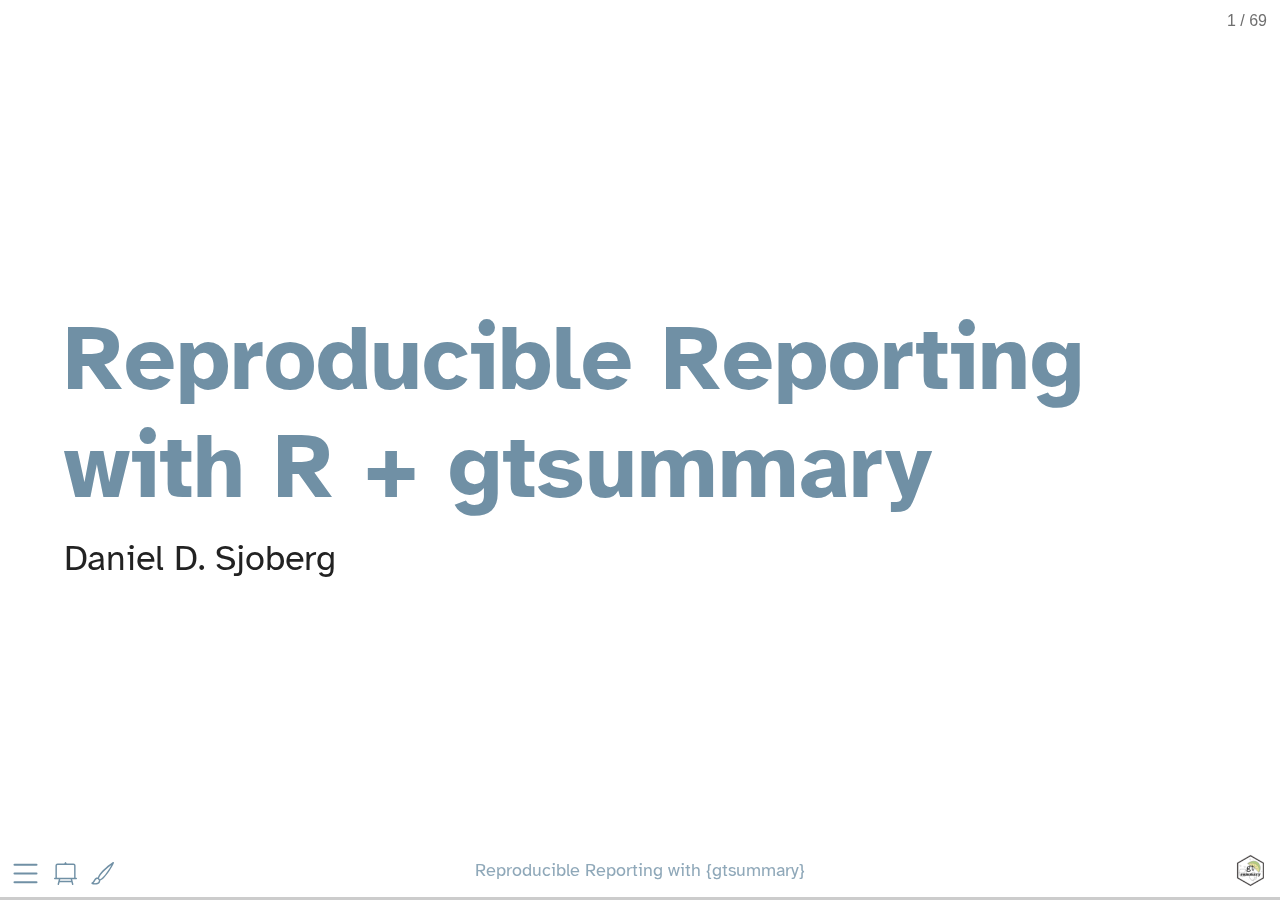
==== commit 4cd1286d: "Built site for gh-pages" ====
--- a/reproducibility/index.html
+++ b/reproducibility/index.html
@@ -388,7 +388,7 @@
 <meta property="og:title" content="Clinical Reporting with {gtsummary} - Reproducible Reporting with R + gtsummary">
 <meta property="og:site-name" content="Clinical Reporting with {gtsummary}">
 <meta name="twitter:title" content="Clinical Reporting with {gtsummary} - Reproducible Reporting with R + gtsummary">
-<meta name="twitter:image" content="https://www.danieldsjoberg.com/gtsummary-amherst-college//images/video-still-seal-2020.png">
+<meta name="twitter:image" content="https://www.danieldsjoberg.com/amherst-college-visit//images/video-still-seal-2020.png">
 <meta name="twitter:creator" content="@statistishdan">
 <meta name="twitter:image-height" content="527">
 <meta name="twitter:image-width" content="527">
@@ -2438,9 +2438,9 @@
 </section>
 <section id="update-tbl_summary-with-modify_" class="slide level2">
 <h2>Update tbl_summary() with modify_*()</h2>
-<div class="cell columns column-output-location" data-hash="index_cache/revealjs/summary-modified_9f27e363549580f1ca10d2ab20fd95d0">
+<div class="cell columns column-output-location" data-hash="index_cache/revealjs/summary-modified_9bc03252f15456dd8759b3d4fc544b31">
 <div class="column">
-<div class="sourceCode cell-code" id="cb14" data-code-line-numbers="4,5,6,7,8,9,10,11,12,13"><pre class="sourceCode numberSource r number-lines code-with-copy"><code class="sourceCode r"><span id="cb14-1"><a href="#cb14-1"></a>tbl <span class="ot">&lt;-</span></span>
+<div class="sourceCode cell-code" id="cb14" data-code-line-numbers="4,5,6,7,8,9,10,11,12,13,14,15,16"><pre class="sourceCode numberSource r number-lines code-with-copy"><code class="sourceCode r"><span id="cb14-1"><a href="#cb14-1"></a>tbl <span class="ot">&lt;-</span></span>
 <span id="cb14-2"><a href="#cb14-2"></a>  sm_trial <span class="sc">|&gt;</span> </span>
 <span id="cb14-3"><a href="#cb14-3"></a>  <span class="fu">tbl_summary</span>(<span class="at">by =</span> trt, </span>
 <span id="cb14-4"><a href="#cb14-4"></a>              <span class="at">missing =</span> <span class="st">"no"</span>) <span class="sc">|&gt;</span></span>
@@ -2449,13 +2449,14 @@
 <span id="cb14-7"><a href="#cb14-7"></a>      stat_2 <span class="sc">~</span> <span class="st">"**Group B**"</span></span>
 <span id="cb14-8"><a href="#cb14-8"></a>  ) <span class="sc">|&gt;</span> </span>
 <span id="cb14-9"><a href="#cb14-9"></a>  <span class="fu">modify_spanning_header</span>(</span>
-<span id="cb14-10"><a href="#cb14-10"></a>    <span class="fu">all_stat_cols</span>() <span class="sc">~</span> <span class="st">"**Drug**"</span>) <span class="sc">|&gt;</span> </span>
-<span id="cb14-11"><a href="#cb14-11"></a>  <span class="fu">modify_footnote</span>(</span>
-<span id="cb14-12"><a href="#cb14-12"></a>    <span class="fu">all_stat_cols</span>() <span class="sc">~</span> </span>
-<span id="cb14-13"><a href="#cb14-13"></a>      <span class="fu">paste</span>(<span class="st">"median (IQR) for continuous;"</span>,</span>
-<span id="cb14-14"><a href="#cb14-14"></a>            <span class="st">"n (%) for categorical"</span>)</span>
-<span id="cb14-15"><a href="#cb14-15"></a>  )</span>
-<span id="cb14-16"><a href="#cb14-16"></a>tbl</span></code><button title="Copy to Clipboard" class="code-copy-button"><i class="bi"></i></button></pre></div>
+<span id="cb14-10"><a href="#cb14-10"></a>    <span class="fu">all_stat_cols</span>() <span class="sc">~</span> <span class="st">"**Drug**"</span></span>
+<span id="cb14-11"><a href="#cb14-11"></a>  ) <span class="sc">|&gt;</span> </span>
+<span id="cb14-12"><a href="#cb14-12"></a>  <span class="fu">modify_footnote</span>(</span>
+<span id="cb14-13"><a href="#cb14-13"></a>    <span class="fu">all_stat_cols</span>() <span class="sc">~</span> </span>
+<span id="cb14-14"><a href="#cb14-14"></a>      <span class="fu">paste</span>(<span class="st">"median (IQR) for continuous;"</span>,</span>
+<span id="cb14-15"><a href="#cb14-15"></a>            <span class="st">"n (%) for categorical"</span>)</span>
+<span id="cb14-16"><a href="#cb14-16"></a>  )</span>
+<span id="cb14-17"><a href="#cb14-17"></a>tbl</span></code><button title="Copy to Clipboard" class="code-copy-button"><i class="bi"></i></button></pre></div>
 </div><div class="column">
 
 <table style="font-family: -apple-system, BlinkMacSystemFont, 'Segoe UI', Roboto, Oxygen, Ubuntu, Cantarell, 'Helvetica Neue', 'Fira Sans', 'Droid Sans', Arial, sans-serif; display: table; border-collapse: collapse; margin-left: auto; margin-right: auto; color: #333333; font-size: 16px; font-weight: normal; font-style: normal; background-color: #FFFFFF; width: auto; border-top-style: solid; border-top-width: 2px; border-top-color: #A8A8A8; border-right-style: none; border-right-width: 2px; border-right-color: #D3D3D3; border-bottom-style: solid; border-bottom-width: 2px; border-bottom-color: #A8A8A8; border-left-style: none; border-left-width: 2px; border-left-color: #D3D3D3;">
@@ -2911,7 +2912,7 @@
 </section>
 <section id="survey-data-with-tbl_svysummary" class="slide level2">
 <h2>Survey data with tbl_svysummary()</h2>
-<div class="cell columns column-output-location" data-hash="index_cache/revealjs/tbl_svysummary_78402f76e460235c48912be2b3ffbf98">
+<div class="cell columns column-output-location" data-hash="index_cache/revealjs/tbl_svysummary_bbd7bfc34e61ea596bbbddeb426bc544">
 <div class="column">
 <div class="sourceCode cell-code" id="cb20"><pre class="sourceCode numberSource r number-lines code-with-copy"><code class="sourceCode r"><span id="cb20-1"><a href="#cb20-1"></a>survey<span class="sc">::</span><span class="fu">svydesign</span>(</span>
 <span id="cb20-2"><a href="#cb20-2"></a>  <span class="at">ids =</span> <span class="sc">~</span><span class="dv">1</span>, </span>
@@ -2924,7 +2925,8 @@
 <span id="cb20-9"><a href="#cb20-9"></a>  ) <span class="sc">|&gt;</span></span>
 <span id="cb20-10"><a href="#cb20-10"></a>  <span class="fu">add_p</span>() <span class="sc">|&gt;</span></span>
 <span id="cb20-11"><a href="#cb20-11"></a>  <span class="fu">modify_spanning_header</span>(</span>
-<span id="cb20-12"><a href="#cb20-12"></a>    <span class="fu">all_stat_cols</span>() <span class="sc">~</span> <span class="st">"**Survived**"</span>)</span></code><button title="Copy to Clipboard" class="code-copy-button"><i class="bi"></i></button></pre></div>
+<span id="cb20-12"><a href="#cb20-12"></a>    <span class="fu">all_stat_cols</span>() <span class="sc">~</span> <span class="st">"**Survived**"</span></span>
+<span id="cb20-13"><a href="#cb20-13"></a>  )</span></code><button title="Copy to Clipboard" class="code-copy-button"><i class="bi"></i></button></pre></div>
 </div><div class="column">
 
 <table style="font-family: -apple-system, BlinkMacSystemFont, 'Segoe UI', Roboto, Oxygen, Ubuntu, Cantarell, 'Helvetica Neue', 'Fira Sans', 'Droid Sans', Arial, sans-serif; display: table; border-collapse: collapse; margin-left: auto; margin-right: auto; color: #333333; font-size: 16px; font-weight: normal; font-style: normal; background-color: #FFFFFF; width: auto; border-top-style: solid; border-top-width: 2px; border-top-color: #A8A8A8; border-right-style: none; border-right-width: 2px; border-right-color: #D3D3D3; border-bottom-style: solid; border-bottom-width: 2px; border-bottom-color: #A8A8A8; border-left-style: none; border-left-width: 2px; border-left-color: #D3D3D3;">
@@ -3715,14 +3717,7 @@
 <li><p>Specify model <code>method</code>, <code>method.args</code>, and the <code>response</code> variable</p></li>
 <li><p>Arguments and helper functions like <code>exponentiate</code>, <code>bold_*()</code>, <code>add_global_p()</code> can also be used with <code>tbl_uvregression()</code></p></li>
 </ul>
-</section>
-<section id="break" class="slide level2">
-<h2>Break</h2>
-<p><img data-src="images/sister-act-2-dance.gif" style="width:100.0%"></p>
-
-<aside><div>
-<p><a href="https://www.youtube.com/watch?v=GqqhKyMZHe0">Sister Act 2: Back in the Habit</a></p>
-</div></aside></section></section>
+</section></section>
 <section>
 <section id="inline_text" class="title-slide slide level1 center">
 <h1>inline_text()</h1>
@@ -3739,7 +3734,7 @@
 </section>
 <section id="gtsummary-reporting-with-inline_text-1" class="slide level2">
 <h2>{gtsummary} reporting with inline_text()</h2>
-<div class="cell" data-hash="index_cache/revealjs/unnamed-chunk-33_66d44b61c6a48460438e1f8bac6e56a6">
+<div class="cell" data-hash="index_cache/revealjs/unnamed-chunk-32_e15586acc10de5fe67eacf860bb1ba97">
 
 <table style="font-family: -apple-system, BlinkMacSystemFont, 'Segoe UI', Roboto, Oxygen, Ubuntu, Cantarell, 'Helvetica Neue', 'Fira Sans', 'Droid Sans', Arial, sans-serif; display: table; border-collapse: collapse; margin-left: auto; margin-right: auto; color: #333333; font-size: 16px; font-weight: normal; font-style: normal; background-color: #FFFFFF; width: auto; border-top-style: solid; border-top-width: 2px; border-top-color: #A8A8A8; border-right-style: none; border-right-width: 2px; border-right-color: #D3D3D3; border-bottom-style: solid; border-bottom-width: 2px; border-bottom-color: #A8A8A8; border-left-style: none; border-left-width: 2px; border-left-color: #D3D3D3;">
 <thead style="border-top-style: solid; border-top-width: 2px; border-top-color: #D3D3D3; border-bottom-style: solid; border-bottom-width: 2px; border-bottom-color: #D3D3D3; border-left-style: none; border-left-width: 1px; border-left-color: #D3D3D3; border-right-style: none; border-right-width: 1px; border-right-color: #D3D3D3;">
@@ -3901,7 +3896,7 @@
 </section>
 <section id="gtsummary-reporting-with-inline_text-2" class="slide level2">
 <h2>{gtsummary} reporting with inline_text()</h2>
-<div class="cell columns column-output-location" data-hash="index_cache/revealjs/unnamed-chunk-34_5d1b6d1d3912ee3ff20df42f17b0f3fc">
+<div class="cell columns column-output-location" data-hash="index_cache/revealjs/unnamed-chunk-33_fad1210433e4bdebf2e18cce06a6c418">
 <div class="column">
 <div class="sourceCode cell-code" id="cb26"><pre class="sourceCode numberSource r number-lines code-with-copy"><code class="sourceCode r"><span id="cb26-1"><a href="#cb26-1"></a>gts_small_summary <span class="ot">&lt;-</span></span>
 <span id="cb26-2"><a href="#cb26-2"></a>  trial <span class="sc">%&gt;%</span> </span>
@@ -4012,7 +4007,7 @@
 <div class="columns">
 <div class="column" style="width:50%;">
 <p>A <strong>univariable</strong> table:</p>
-<div class="cell" data-hash="index_cache/revealjs/unnamed-chunk-35_708af1b40f17b14d18ea6569f3656bfb">
+<div class="cell" data-hash="index_cache/revealjs/unnamed-chunk-34_811a22ca61cdf9a0025cbf35efb58773">
 <div class="sourceCode cell-code" id="cb27"><pre class="sourceCode numberSource r number-lines code-with-copy"><code class="sourceCode r"><span id="cb27-1"><a href="#cb27-1"></a>tbl_uvsurv <span class="ot">&lt;-</span> </span>
 <span id="cb27-2"><a href="#cb27-2"></a>  trial <span class="sc">|&gt;</span> </span>
 <span id="cb27-3"><a href="#cb27-3"></a>  <span class="fu">select</span>(age, grade, death, ttdeath) <span class="sc">|&gt;</span> </span>
@@ -4135,7 +4130,7 @@
 </div>
 </div><div class="column" style="width:50%;">
 <p>A <strong>multivariable</strong> table:</p>
-<div class="cell" data-hash="index_cache/revealjs/unnamed-chunk-36_77f6e816113703958a63d3113f1483f1">
+<div class="cell" data-hash="index_cache/revealjs/unnamed-chunk-35_bf4522f7fa634ecd5b426dd6d7d81076">
 <div class="sourceCode cell-code" id="cb28"><pre class="sourceCode numberSource r number-lines code-with-copy"><code class="sourceCode r"><span id="cb28-1"><a href="#cb28-1"></a>tbl_mvsurv <span class="ot">&lt;-</span> </span>
 <span id="cb28-2"><a href="#cb28-2"></a>  <span class="fu">coxph</span>(</span>
 <span id="cb28-3"><a href="#cb28-3"></a>    <span class="fu">Surv</span>(ttdeath, death) <span class="sc">~</span> age <span class="sc">+</span> grade, </span>
@@ -4246,7 +4241,7 @@
 </section>
 <section id="tbl_merge-for-side-by-side-tables-1" class="slide level2">
 <h2>tbl_merge() for side-by-side tables</h2>
-<div class="cell" data-hash="index_cache/revealjs/unnamed-chunk-37_1a9a2f5d359800652e7882b7af123788">
+<div class="cell" data-hash="index_cache/revealjs/unnamed-chunk-36_539bd38132a960f99d8174d2e7b8e756">
 <div class="sourceCode cell-code" id="cb29"><pre class="sourceCode numberSource r number-lines code-with-copy"><code class="sourceCode r"><span id="cb29-1"><a href="#cb29-1"></a><span class="fu">tbl_merge</span>(</span>
 <span id="cb29-2"><a href="#cb29-2"></a>  <span class="fu">list</span>(tbl_uvsurv, tbl_mvsurv),</span>
 <span id="cb29-3"><a href="#cb29-3"></a>  <span class="at">tab_spanner =</span> <span class="fu">c</span>(<span class="st">"**Univariable**"</span>, <span class="st">"**Multivariable**"</span>)</span>
@@ -4424,7 +4419,7 @@
 <div class="columns">
 <div class="column" style="width:50%;">
 <p>A <strong>univariable</strong> table:</p>
-<div class="cell" data-hash="index_cache/revealjs/unnamed-chunk-38_cfe4afc382a6c029efa368e502f723b0">
+<div class="cell" data-hash="index_cache/revealjs/unnamed-chunk-37_615982afe3a9c6ff36ce21124bc34dff">
 <div class="sourceCode cell-code" id="cb30"><pre class="sourceCode numberSource r number-lines code-with-copy"><code class="sourceCode r"><span id="cb30-1"><a href="#cb30-1"></a>tbl_uvsurv2 <span class="ot">&lt;-</span></span>
 <span id="cb30-2"><a href="#cb30-2"></a>  <span class="fu">coxph</span>(<span class="fu">Surv</span>(ttdeath, death) <span class="sc">~</span> trt, </span>
 <span id="cb30-3"><a href="#cb30-3"></a>        <span class="at">data =</span> trial) <span class="sc">|&gt;</span></span>
@@ -4480,7 +4475,7 @@
 </div>
 </div><div class="column" style="width:50%;">
 <p>A <strong>multivariable</strong> table:</p>
-<div class="cell" data-hash="index_cache/revealjs/unnamed-chunk-39_cdcc697a0fc88708202c8c1ca1cb171e">
+<div class="cell" data-hash="index_cache/revealjs/unnamed-chunk-38_31462dccac8850f79895f4dfdf544812">
 <div class="sourceCode cell-code" id="cb31"><pre class="sourceCode numberSource r number-lines code-with-copy"><code class="sourceCode r"><span id="cb31-1"><a href="#cb31-1"></a>tbl_mvsurv2 <span class="ot">&lt;-</span></span>
 <span id="cb31-2"><a href="#cb31-2"></a>  <span class="fu">coxph</span>(<span class="fu">Surv</span>(ttdeath, death) <span class="sc">~</span> </span>
 <span id="cb31-3"><a href="#cb31-3"></a>          trt <span class="sc">+</span> grade <span class="sc">+</span> stage <span class="sc">+</span> marker, </span>
@@ -4541,7 +4536,7 @@
 </section>
 <section id="tbl_stack-to-combine-vertically-1" class="slide level2">
 <h2>tbl_stack() to combine vertically</h2>
-<div class="cell columns column-output-location" data-hash="index_cache/revealjs/unnamed-chunk-40_6c9d767b04b075729858c3c19fb1a004">
+<div class="cell columns column-output-location" data-hash="index_cache/revealjs/unnamed-chunk-39_89fe55ba52983ca0eec7ffb3934ed2db">
 <div class="column">
 <div class="sourceCode cell-code" id="cb32"><pre class="sourceCode numberSource r number-lines code-with-copy"><code class="sourceCode r"><span id="cb32-1"><a href="#cb32-1"></a><span class="fu">list</span>(tbl_uvsurv2, tbl_mvsurv2) <span class="sc">|&gt;</span></span>
 <span id="cb32-2"><a href="#cb32-2"></a>  <span class="fu">tbl_stack</span>(</span>
@@ -4621,7 +4616,7 @@
 </section>
 <section id="tbl_strata-for-stratified-tables" class="slide level2">
 <h2>tbl_strata() for stratified tables</h2>
-<div class="cell" data-hash="index_cache/revealjs/unnamed-chunk-41_866ace68ae7378801319f32b195b0f18">
+<div class="cell" data-hash="index_cache/revealjs/unnamed-chunk-40_9a6d496e7aae01ddde7e11bacf533512">
 <div class="sourceCode cell-code" id="cb33"><pre class="sourceCode numberSource r number-lines code-with-copy"><code class="sourceCode r"><span id="cb33-1"><a href="#cb33-1"></a>sm_trial <span class="sc">|&gt;</span></span>
 <span id="cb33-2"><a href="#cb33-2"></a>  <span class="fu">mutate</span>(<span class="at">grade =</span> <span class="fu">paste</span>(<span class="st">"Grade"</span>, grade)) <span class="sc">|&gt;</span></span>
 <span id="cb33-3"><a href="#cb33-3"></a>  <span class="fu">tbl_strata</span>(</span>
@@ -4750,7 +4745,7 @@
 <p><img src="images/gtreg-logo.png" align="right" height="150"></p>
 </div>
 </div>
-<div class="cell" data-hash="index_cache/revealjs/unnamed-chunk-42_954f47cf4bbbf8cf91e44db6573bdbc6">
+<div class="cell" data-hash="index_cache/revealjs/unnamed-chunk-41_6ac46a59994bdef6e0eb347b0ea44a94">
 <div class="sourceCode cell-code" id="cb34"><pre class="sourceCode numberSource r number-lines code-with-copy"><code class="sourceCode r"><span id="cb34-1"><a href="#cb34-1"></a>gtreg<span class="sc">::</span>df_adverse_events <span class="sc">|&gt;</span></span>
 <span id="cb34-2"><a href="#cb34-2"></a>  gtreg<span class="sc">::</span><span class="fu">tbl_ae</span>(</span>
 <span id="cb34-3"><a href="#cb34-3"></a>    <span class="at">id_df =</span> gtreg<span class="sc">::</span>df_patient_characteristics,</span>
@@ -4764,7 +4759,7 @@
 <span id="cb34-11"><a href="#cb34-11"></a>  <span class="fu">bold_labels</span>()</span></code><button title="Copy to Clipboard" class="code-copy-button"><i class="bi"></i></button></pre></div>
 </div>
 
-</section><section id="gtreg-for-regulatory-submissions-output" class="slide level2 output-location-slide"><h2>{gtreg} for regulatory submissions</h2><div class="cell output-location-slide" data-hash="index_cache/revealjs/unnamed-chunk-42_954f47cf4bbbf8cf91e44db6573bdbc6">
+</section><section id="gtreg-for-regulatory-submissions-output" class="slide level2 output-location-slide"><h2>{gtreg} for regulatory submissions</h2><div class="cell output-location-slide" data-hash="index_cache/revealjs/unnamed-chunk-41_6ac46a59994bdef6e0eb347b0ea44a94">
 
 <table style="font-family: -apple-system, BlinkMacSystemFont, 'Segoe UI', Roboto, Oxygen, Ubuntu, Cantarell, 'Helvetica Neue', 'Fira Sans', 'Droid Sans', Arial, sans-serif; display: table; border-collapse: collapse; margin-left: auto; margin-right: auto; color: #333333; font-size: 16px; font-weight: normal; font-style: normal; background-color: #FFFFFF; width: auto; border-top-style: solid; border-top-width: 2px; border-top-color: #A8A8A8; border-right-style: none; border-right-width: 2px; border-right-color: #D3D3D3; border-bottom-style: solid; border-bottom-width: 2px; border-bottom-color: #A8A8A8; border-left-style: none; border-left-width: 2px; border-left-color: #D3D3D3;">
 <thead style="border-top-style: solid; border-top-width: 2px; border-top-color: #D3D3D3; border-bottom-style: solid; border-bottom-width: 2px; border-bottom-color: #D3D3D3; border-left-style: none; border-left-width: 1px; border-left-color: #D3D3D3; border-right-style: none; border-right-width: 1px; border-right-color: #D3D3D3;">
@@ -5218,7 +5213,7 @@
 </section>
 <section id="gtsummary-default-theme" class="slide level2">
 <h2>{gtsummary} default theme</h2>
-<div class="cell columns column-output-location" data-hash="index_cache/revealjs/unnamed-chunk-43_17bd069a0791e2fe0c2146f05619db9d">
+<div class="cell columns column-output-location" data-hash="index_cache/revealjs/unnamed-chunk-42_0a0a8a2f40ae0b12af015731908ffb15">
 <div class="column">
 <div class="sourceCode cell-code" id="cb35"><pre class="sourceCode numberSource r number-lines code-with-copy"><code class="sourceCode r"><span id="cb35-1"><a href="#cb35-1"></a><span class="fu">reset_gtsummary_theme</span>()</span>
 <span id="cb35-2"><a href="#cb35-2"></a>m1 <span class="sc">|&gt;</span></span>
@@ -5346,7 +5341,7 @@
 </section>
 <section id="gtsummary-theme_gtsummary_journal" class="slide level2">
 <h2>{gtsummary} theme_gtsummary_journal()</h2>
-<div class="cell columns column-output-location" data-hash="index_cache/revealjs/unnamed-chunk-44_e7e976422842d02c6602a6d1eb9391b3">
+<div class="cell columns column-output-location" data-hash="index_cache/revealjs/unnamed-chunk-43_039b9346c738b960bcf70f2ed9eaa1bd">
 <div class="column">
 <div class="sourceCode cell-code" id="cb36"><pre class="sourceCode numberSource r number-lines code-with-copy"><code class="sourceCode r"><span id="cb36-1"><a href="#cb36-1"></a><span class="fu">reset_gtsummary_theme</span>()</span>
 <span id="cb36-2"><a href="#cb36-2"></a><span class="fu">theme_gtsummary_journal</span>(<span class="at">journal =</span> <span class="st">"jama"</span>)</span>
@@ -5457,7 +5452,7 @@
 </section>
 <section id="gtsummary-theme_gtsummary_language" class="slide level2">
 <h2>{gtsummary} theme_gtsummary_language()</h2>
-<div class="cell columns column-output-location" data-hash="index_cache/revealjs/unnamed-chunk-45_de66f92abb24f8967abc7f81f3edb671">
+<div class="cell columns column-output-location" data-hash="index_cache/revealjs/unnamed-chunk-44_c9c7d9ba57964aee1ee5e804df2323c9">
 <div class="column">
 <div class="sourceCode cell-code" id="cb37"><pre class="sourceCode numberSource r number-lines code-with-copy"><code class="sourceCode r"><span id="cb37-1"><a href="#cb37-1"></a><span class="fu">reset_gtsummary_theme</span>()</span>
 <span id="cb37-2"><a href="#cb37-2"></a><span class="fu">theme_gtsummary_language</span>(<span class="at">language =</span> <span class="st">"zh-tw"</span>)</span>
@@ -5616,7 +5611,7 @@
 </section>
 <section id="gtsummary-theme_gtsummary_compact" class="slide level2">
 <h2>{gtsummary} theme_gtsummary_compact()</h2>
-<div class="cell" data-hash="index_cache/revealjs/unnamed-chunk-46_89576fbfd0ca3459f9f7fa6d0dcd375e">
+<div class="cell" data-hash="index_cache/revealjs/unnamed-chunk-45_daab7a8d204f803cdd889a3521410dad">
 <div class="sourceCode cell-code" id="cb38"><pre class="sourceCode numberSource r number-lines code-with-copy"><code class="sourceCode r"><span id="cb38-1"><a href="#cb38-1"></a><span class="fu">reset_gtsummary_theme</span>()</span>
 <span id="cb38-2"><a href="#cb38-2"></a><span class="fu">theme_gtsummary_compact</span>()</span>
 <span id="cb38-3"><a href="#cb38-3"></a></span>
@@ -5757,7 +5752,7 @@
 <section id="gtsummary-print-engines-2" class="slide level2">
 <h2>{gtsummary} print engines</h2>
 <p>Use any print engine to customize table</p>
-<div class="cell columns column-output-location" data-hash="index_cache/revealjs/unnamed-chunk-47_0cb4f5511ac47eb249dbd1b372bf7c86">
+<div class="cell columns column-output-location" data-hash="index_cache/revealjs/unnamed-chunk-46_9b6bbf90bc4f0c9d0325dbb34ab62347">
 <div class="column">
 <div class="sourceCode cell-code" id="cb39" data-code-line-numbers="1,5,6,7,8"><pre class="sourceCode numberSource r number-lines code-with-copy"><code class="sourceCode r"><span id="cb39-1"><a href="#cb39-1"></a><span class="fu">library</span>(gt)</span>
 <span id="cb39-2"><a href="#cb39-2"></a>trial <span class="sc">|&gt;</span></span>
@@ -5860,18 +5855,18 @@
 <div class="columns">
 <div class="column" style="width:50%;">
 <p>Install production version from CRAN:</p>
-<div class="cell" data-hash="index_cache/revealjs/unnamed-chunk-48_db120918ff90c70c3f3fe61faa64fbae">
+<div class="cell" data-hash="index_cache/revealjs/unnamed-chunk-47_bf8e97815bd648c2f2c9755c10e8dba5">
 <div class="sourceCode cell-code" id="cb40"><pre class="sourceCode numberSource r number-lines code-with-copy"><code class="sourceCode r"><span id="cb40-1"><a href="#cb40-1"></a><span class="fu">install.packages</span>(<span class="st">"gtsummary"</span>)</span></code><button title="Copy to Clipboard" class="code-copy-button"><i class="bi"></i></button></pre></div>
 </div>
 </div><div class="column" style="width:50%;">
 <p>Install development version from GitHub:</p>
-<div class="cell" data-hash="index_cache/revealjs/unnamed-chunk-49_dc98752cbd349a481570cd552d56d11c">
+<div class="cell" data-hash="index_cache/revealjs/unnamed-chunk-48_87fd994aefa1ee23b09b11cc29555f5f">
 <div class="sourceCode cell-code" id="cb41"><pre class="sourceCode numberSource r number-lines code-with-copy"><code class="sourceCode r"><span id="cb41-1"><a href="#cb41-1"></a>remotes<span class="sc">::</span><span class="fu">install_github</span>(<span class="st">"ddsjoberg/gtsummary"</span>)</span></code><button title="Copy to Clipboard" class="code-copy-button"><i class="bi"></i></button></pre></div>
 </div>
 </div>
 </div>
 
-<img data-src="index_files/figure-revealjs/unnamed-chunk-50-1.png" style="width:100.0%" class="r-stretch"></section>
+<img data-src="index_files/figure-revealjs/unnamed-chunk-49-1.png" style="width:100.0%" class="r-stretch"></section>
 <section id="gtsummary-sandbox-in-bstfun" class="slide level2">
 <h2>{gtsummary} sandbox in {bstfun}</h2>
 <p><a href="http://www.danieldsjoberg.com/bstfun/">http://www.danieldsjoberg.com/bstfun/</a></p>
@@ -5930,7 +5925,7 @@
 
 <p><img src="images/gtsummary-logo.png" class="slide-logo"></p>
 <div class="footer footer-default">
-<p><a href="https://www.danieldsjoberg.com/gtsummary-amherst-college/">Reproducible Reporting with {gtsummary}</a></p>
+<p><a href="https://www.danieldsjoberg.com/amherst-college-visit/">Reproducible Reporting with {gtsummary}</a></p>
 </div>
 </section></section>
     </div>
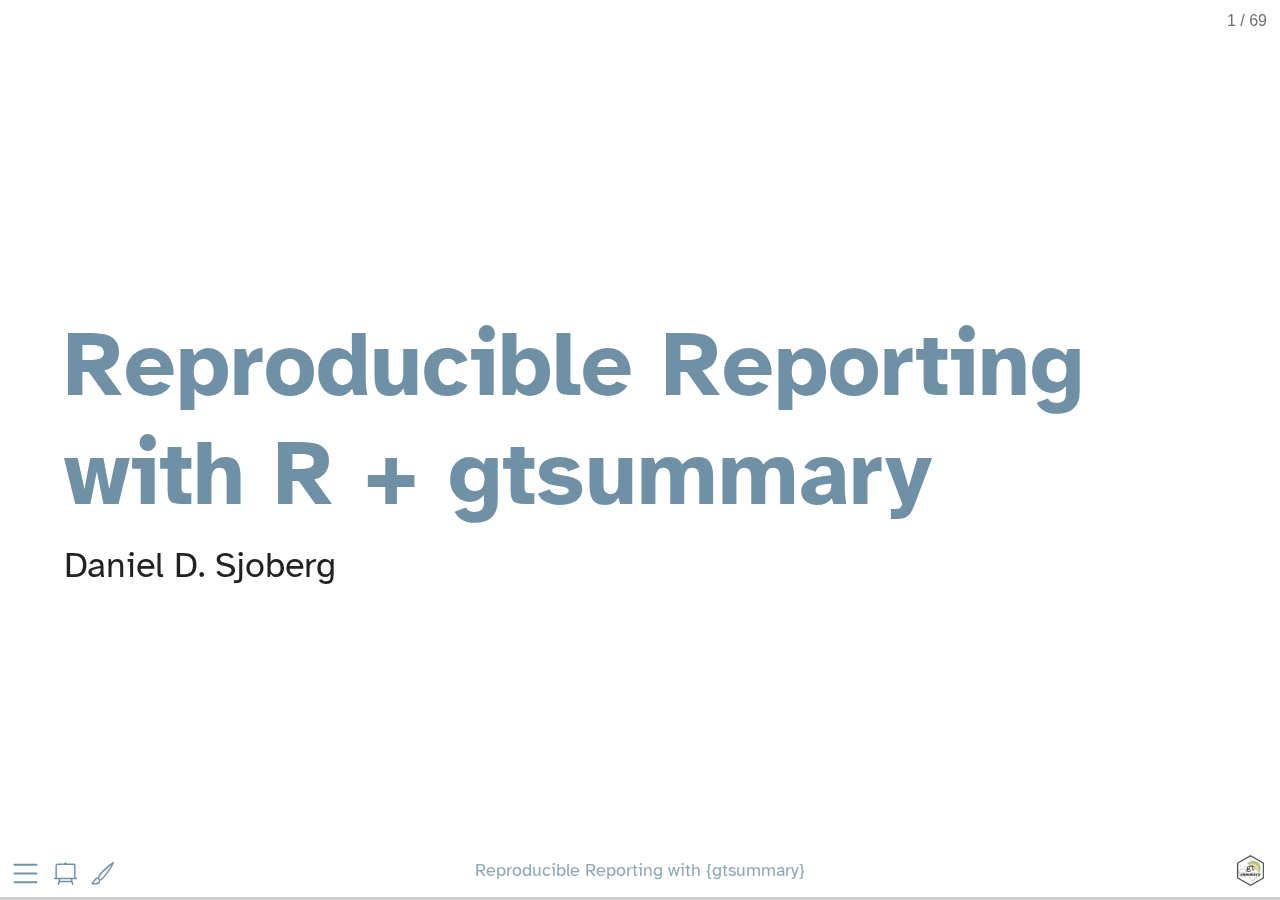
==== commit 34679e6c: "Built site for gh-pages" ====
--- a/reproducibility/index.html
+++ b/reproducibility/index.html
@@ -8,7 +8,7 @@
 <link href="../site_libs/quarto-html/tippy.css" rel="stylesheet">
 <link href="../site_libs/quarto-html/quarto-html.min.css" rel="stylesheet" data-mode="light">
 <link href="../site_libs/quarto-html/quarto-syntax-highlighting.css" rel="stylesheet" id="quarto-text-highlighting-styles"><meta charset="utf-8">
-  <meta name="generator" content="quarto-1.1.251">
+  <meta name="generator" content="quarto-1.2.269">
 
   <meta name="author" content="Daniel D. Sjoberg">
   <title>Clinical Reporting with {gtsummary} - Reproducible Reporting with R + gtsummary</title>
@@ -398,18 +398,25 @@
   <div class="reveal">
     <div class="slides">
 
-<section id="title-slide" class="center">
+<section id="title-slide" class="quarto-title-block center">
   <h1 class="title">Reproducible Reporting with R + gtsummary</h1>
-  <p class="author">Daniel D. Sjoberg</p>
+
+<div class="quarto-title-authors">
+<div class="quarto-title-author">
+<div class="quarto-title-author-name">
+Daniel D. Sjoberg 
+</div>
+</div>
+</div>
+
 </section>
-
 <section>
 <section id="introduction" class="title-slide slide level1 center">
 <h1>Introduction</h1>
 
 </section>
-<section id="acknowledgements" class="slide level2">
-<h2>Acknowledgements</h2>
+<section id="about" class="slide level2">
+<h2>About</h2>
 <div class="columns v-center-container">
 <div class="column" style="width:60%;">
 <p><img src="images/logo-mskcc.png" alt="drawing" width="70%"></p>
@@ -466,6 +473,19 @@
 <aside><div>
 <p><a href="https://www.nature.com/news/1-500-scientists-lift-the-lid-on-reproducibility-1.19970" class="uri">https://www.nature.com/news/1-500-scientists-lift-the-lid-on-reproducibility-1.19970</a></p>
 </div></aside></section>
+<section id="european-urology" class="slide level2">
+<h2>European Urology</h2>
+<ul>
+<li><p>European Urology journal asked all accepted manuscripts a few questions prior to publication:</p>
+<ol type="1">
+<li><p>Was any code used to prepare these results?</p></li>
+<li><p>Are you willing to share that code?</p></li>
+</ol></li>
+<li><p>Of 314 accepted manuscripts with non-trivial analyses, only 40 reported that they used code.</p></li>
+<li><p>Of the 40, 18 submitted code to the journal</p></li>
+<li><p>All 18 sets of submitted code had some issues (no comments in the code, large amounts of repeated code prone to error, results were not exported reproducibly with R markdown/SAS ODS, etc)</p></li>
+</ul>
+</section>
 <section id="gtsummary-overview" class="slide level2">
 <h2>{gtsummary} overview</h2>
 <div class="columns">
@@ -3893,109 +3913,6 @@
 </div>
 <p><strong>In Code:</strong> The odds ratio for age is <code>`r inline_text(tbl_uvreg, variable = age)`</code></p>
 <p><strong>In Report:</strong> The odds ratio for age is 1.02 (95% CI 1.00, 1.04; p=0.10)</p>
-</section>
-<section id="gtsummary-reporting-with-inline_text-2" class="slide level2">
-<h2>{gtsummary} reporting with inline_text()</h2>
-<div class="cell columns column-output-location" data-hash="index_cache/revealjs/unnamed-chunk-33_fad1210433e4bdebf2e18cce06a6c418">
-<div class="column">
-<div class="sourceCode cell-code" id="cb26"><pre class="sourceCode numberSource r number-lines code-with-copy"><code class="sourceCode r"><span id="cb26-1"><a href="#cb26-1"></a>gts_small_summary <span class="ot">&lt;-</span></span>
-<span id="cb26-2"><a href="#cb26-2"></a>  trial <span class="sc">%&gt;%</span> </span>
-<span id="cb26-3"><a href="#cb26-3"></a>  <span class="fu">tbl_summary</span>(</span>
-<span id="cb26-4"><a href="#cb26-4"></a>    <span class="at">by =</span> trt,</span>
-<span id="cb26-5"><a href="#cb26-5"></a>    <span class="at">include =</span> marker,</span>
-<span id="cb26-6"><a href="#cb26-6"></a>    <span class="at">missing =</span> <span class="st">"no"</span></span>
-<span id="cb26-7"><a href="#cb26-7"></a>  ) <span class="sc">%&gt;%</span></span>
-<span id="cb26-8"><a href="#cb26-8"></a>  <span class="fu">add_difference</span>()</span>
-<span id="cb26-9"><a href="#cb26-9"></a>gts_small_summary</span></code><button title="Copy to Clipboard" class="code-copy-button"><i class="bi"></i></button></pre></div>
-</div><div class="column">
-
-<table style="font-family: -apple-system, BlinkMacSystemFont, 'Segoe UI', Roboto, Oxygen, Ubuntu, Cantarell, 'Helvetica Neue', 'Fira Sans', 'Droid Sans', Arial, sans-serif; display: table; border-collapse: collapse; margin-left: auto; margin-right: auto; color: #333333; font-size: 16px; font-weight: normal; font-style: normal; background-color: #FFFFFF; width: auto; border-top-style: solid; border-top-width: 2px; border-top-color: #A8A8A8; border-right-style: none; border-right-width: 2px; border-right-color: #D3D3D3; border-bottom-style: solid; border-bottom-width: 2px; border-bottom-color: #A8A8A8; border-left-style: none; border-left-width: 2px; border-left-color: #D3D3D3;">
-<thead style="border-top-style: solid; border-top-width: 2px; border-top-color: #D3D3D3; border-bottom-style: solid; border-bottom-width: 2px; border-bottom-color: #D3D3D3; border-left-style: none; border-left-width: 1px; border-left-color: #D3D3D3; border-right-style: none; border-right-width: 1px; border-right-color: #D3D3D3;">
-<tr>
-<th style="color: #333333; background-color: #FFFFFF; font-size: 100%; font-weight: normal; text-transform: inherit; border-left-style: none; border-left-width: 1px; border-left-color: #D3D3D3; border-right-style: none; border-right-width: 1px; border-right-color: #D3D3D3; vertical-align: bottom; padding-top: 5px; padding-bottom: 6px; padding-left: 5px; padding-right: 5px; overflow-x: hidden; text-align: left;" rowspan="1" colspan="1" scope="col">
-<strong>Characteristic</strong>
-</th>
-<th style="color: #333333; background-color: #FFFFFF; font-size: 100%; font-weight: normal; text-transform: inherit; border-left-style: none; border-left-width: 1px; border-left-color: #D3D3D3; border-right-style: none; border-right-width: 1px; border-right-color: #D3D3D3; vertical-align: bottom; padding-top: 5px; padding-bottom: 6px; padding-left: 5px; padding-right: 5px; overflow-x: hidden; text-align: center;" rowspan="1" colspan="1" scope="col">
-<strong>Drug A</strong>, N = 98<sup style="font-style: italic; font-weight: normal; font-size: 75%; vertical-align: 0.4em;">1</sup>
-</th>
-<th style="color: #333333; background-color: #FFFFFF; font-size: 100%; font-weight: normal; text-transform: inherit; border-left-style: none; border-left-width: 1px; border-left-color: #D3D3D3; border-right-style: none; border-right-width: 1px; border-right-color: #D3D3D3; vertical-align: bottom; padding-top: 5px; padding-bottom: 6px; padding-left: 5px; padding-right: 5px; overflow-x: hidden; text-align: center;" rowspan="1" colspan="1" scope="col">
-<strong>Drug B</strong>, N = 102<sup style="font-style: italic; font-weight: normal; font-size: 75%; vertical-align: 0.4em;">1</sup>
-</th>
-<th style="color: #333333; background-color: #FFFFFF; font-size: 100%; font-weight: normal; text-transform: inherit; border-left-style: none; border-left-width: 1px; border-left-color: #D3D3D3; border-right-style: none; border-right-width: 1px; border-right-color: #D3D3D3; vertical-align: bottom; padding-top: 5px; padding-bottom: 6px; padding-left: 5px; padding-right: 5px; overflow-x: hidden; text-align: center;" rowspan="1" colspan="1" scope="col">
-<strong>Difference</strong><sup style="font-style: italic; font-weight: normal; font-size: 75%; vertical-align: 0.4em;">2</sup>
-</th>
-<th style="color: #333333; background-color: #FFFFFF; font-size: 100%; font-weight: normal; text-transform: inherit; border-left-style: none; border-left-width: 1px; border-left-color: #D3D3D3; border-right-style: none; border-right-width: 1px; border-right-color: #D3D3D3; vertical-align: bottom; padding-top: 5px; padding-bottom: 6px; padding-left: 5px; padding-right: 5px; overflow-x: hidden; text-align: center;" rowspan="1" colspan="1" scope="col">
-<strong>95% CI</strong><sup style="font-style: italic; font-weight: normal; font-size: 75%; vertical-align: 0.4em;">2,3</sup>
-</th>
-<th style="color: #333333; background-color: #FFFFFF; font-size: 100%; font-weight: normal; text-transform: inherit; border-left-style: none; border-left-width: 1px; border-left-color: #D3D3D3; border-right-style: none; border-right-width: 1px; border-right-color: #D3D3D3; vertical-align: bottom; padding-top: 5px; padding-bottom: 6px; padding-left: 5px; padding-right: 5px; overflow-x: hidden; text-align: center;" rowspan="1" colspan="1" scope="col">
-<strong>p-value</strong><sup style="font-style: italic; font-weight: normal; font-size: 75%; vertical-align: 0.4em;">2</sup>
-</th>
-</tr>
-</thead>
-<tbody style="border-top-style: solid; border-top-width: 2px; border-top-color: #D3D3D3; border-bottom-style: solid; border-bottom-width: 2px; border-bottom-color: #D3D3D3;">
-<tr>
-<td style="padding-top: 8px; padding-bottom: 8px; padding-left: 5px; padding-right: 5px; margin: 10px; border-top-style: solid; border-top-width: 1px; border-top-color: #D3D3D3; border-left-style: none; border-left-width: 1px; border-left-color: #D3D3D3; border-right-style: none; border-right-width: 1px; border-right-color: #D3D3D3; vertical-align: middle; overflow-x: hidden; text-align: left;">
-Marker Level (ng/mL)
-</td>
-<td style="padding-top: 8px; padding-bottom: 8px; padding-left: 5px; padding-right: 5px; margin: 10px; border-top-style: solid; border-top-width: 1px; border-top-color: #D3D3D3; border-left-style: none; border-left-width: 1px; border-left-color: #D3D3D3; border-right-style: none; border-right-width: 1px; border-right-color: #D3D3D3; vertical-align: middle; overflow-x: hidden; text-align: center;">
-0.84 (0.24, 1.57)
-</td>
-<td style="padding-top: 8px; padding-bottom: 8px; padding-left: 5px; padding-right: 5px; margin: 10px; border-top-style: solid; border-top-width: 1px; border-top-color: #D3D3D3; border-left-style: none; border-left-width: 1px; border-left-color: #D3D3D3; border-right-style: none; border-right-width: 1px; border-right-color: #D3D3D3; vertical-align: middle; overflow-x: hidden; text-align: center;">
-0.52 (0.19, 1.20)
-</td>
-<td style="padding-top: 8px; padding-bottom: 8px; padding-left: 5px; padding-right: 5px; margin: 10px; border-top-style: solid; border-top-width: 1px; border-top-color: #D3D3D3; border-left-style: none; border-left-width: 1px; border-left-color: #D3D3D3; border-right-style: none; border-right-width: 1px; border-right-color: #D3D3D3; vertical-align: middle; overflow-x: hidden; text-align: center;">
-0.20
-</td>
-<td style="padding-top: 8px; padding-bottom: 8px; padding-left: 5px; padding-right: 5px; margin: 10px; border-top-style: solid; border-top-width: 1px; border-top-color: #D3D3D3; border-left-style: none; border-left-width: 1px; border-left-color: #D3D3D3; border-right-style: none; border-right-width: 1px; border-right-color: #D3D3D3; vertical-align: middle; overflow-x: hidden; text-align: center;">
--0.05, 0.44
-</td>
-<td style="padding-top: 8px; padding-bottom: 8px; padding-left: 5px; padding-right: 5px; margin: 10px; border-top-style: solid; border-top-width: 1px; border-top-color: #D3D3D3; border-left-style: none; border-left-width: 1px; border-left-color: #D3D3D3; border-right-style: none; border-right-width: 1px; border-right-color: #D3D3D3; vertical-align: middle; overflow-x: hidden; text-align: center;">
-0.12
-</td>
-</tr>
-</tbody>
-<tfoot style="color: #333333; background-color: #FFFFFF; border-bottom-style: none; border-bottom-width: 2px; border-bottom-color: #D3D3D3; border-left-style: none; border-left-width: 2px; border-left-color: #D3D3D3; border-right-style: none; border-right-width: 2px; border-right-color: #D3D3D3;">
-<tr>
-<td style="margin: 0px; font-size: 90%; padding-left: 4px; padding-right: 4px; padding-left: 5px; padding-right: 5px;" colspan="6">
-<sup style="font-style: italic; font-weight: normal; font-size: 75%; vertical-align: 0.4em;">1</sup> Median (IQR)
-</td>
-</tr>
-<tr>
-<td style="margin: 0px; font-size: 90%; padding-left: 4px; padding-right: 4px; padding-left: 5px; padding-right: 5px;" colspan="6">
-<sup style="font-style: italic; font-weight: normal; font-size: 75%; vertical-align: 0.4em;">2</sup> Welch Two Sample t-test
-</td>
-</tr>
-<tr>
-<td style="margin: 0px; font-size: 90%; padding-left: 4px; padding-right: 4px; padding-left: 5px; padding-right: 5px;" colspan="6">
-<sup style="font-style: italic; font-weight: normal; font-size: 75%; vertical-align: 0.4em;">3</sup> CI = Confidence Interval
-</td>
-</tr>
-</tfoot>
-
-</table>
-</div>
-</div>
-<div class="columns">
-<div class="column" style="width:78%;">
-<div class="small">
-<p><strong>In Code:</strong></p>
-<ul>
-<li>The median (IQR) marker among participants randomized to Drug A was <code>`r inline_text(gts_small_summary, variable = marker, column = 'Drug A')`</code>.</li>
-<li>The median (IQR) age among participants randomized to Drug A was <code>`r inline_text(gts_small_summary, variable = marker, column = 'Drug A', pattern = '{median}')`</code>.</li>
-<li>The difference in marker level was <code>`r inline_text(gts_small_summary, variable = marker, pattern = '{estimate} (95% {ci})')`</code>.</li>
-</ul>
-</div>
-</div><div class="column" style="width:22%;">
-<div class="smaller">
-<p><strong>In Report:</strong></p>
-<ul>
-<li>The median (IQR) marker among participants randomized to Drug A was 0.84 (0.24, 1.57).</li>
-<li>The median (IQR) age among participants randomized to Drug A was 0.84.</li>
-<li>The difference in marker level was 0.20 (95% -0.05, 0.44).</li>
-</ul>
-</div>
-</div>
-</div>
 </section></section>
 <section>
 <section id="tbl_mergetbl_stack" class="title-slide slide level1 center">
@@ -4007,140 +3924,140 @@
 <div class="columns">
 <div class="column" style="width:50%;">
 <p>A <strong>univariable</strong> table:</p>
-<div class="cell" data-hash="index_cache/revealjs/unnamed-chunk-34_811a22ca61cdf9a0025cbf35efb58773">
-<div class="sourceCode cell-code" id="cb27"><pre class="sourceCode numberSource r number-lines code-with-copy"><code class="sourceCode r"><span id="cb27-1"><a href="#cb27-1"></a>tbl_uvsurv <span class="ot">&lt;-</span> </span>
-<span id="cb27-2"><a href="#cb27-2"></a>  trial <span class="sc">|&gt;</span> </span>
-<span id="cb27-3"><a href="#cb27-3"></a>  <span class="fu">select</span>(age, grade, death, ttdeath) <span class="sc">|&gt;</span> </span>
-<span id="cb27-4"><a href="#cb27-4"></a>  <span class="fu">tbl_uvregression</span>(</span>
-<span id="cb27-5"><a href="#cb27-5"></a>    <span class="at">method =</span> coxph,</span>
-<span id="cb27-6"><a href="#cb27-6"></a>    <span class="at">y =</span> <span class="fu">Surv</span>(ttdeath, death),</span>
+<div class="cell" data-hash="index_cache/revealjs/unnamed-chunk-33_22992a9e529940b1049cb70c6e5e930c">
+<div class="sourceCode cell-code" id="cb26"><pre class="sourceCode numberSource r number-lines code-with-copy"><code class="sourceCode r"><span id="cb26-1"><a href="#cb26-1"></a>tbl_uvsurv <span class="ot">&lt;-</span> </span>
+<span id="cb26-2"><a href="#cb26-2"></a>  trial <span class="sc">|&gt;</span> </span>
+<span id="cb26-3"><a href="#cb26-3"></a>  <span class="fu">select</span>(age, grade, death, ttdeath) <span class="sc">|&gt;</span> </span>
+<span id="cb26-4"><a href="#cb26-4"></a>  <span class="fu">tbl_uvregression</span>(</span>
+<span id="cb26-5"><a href="#cb26-5"></a>    <span class="at">method =</span> coxph,</span>
+<span id="cb26-6"><a href="#cb26-6"></a>    <span class="at">y =</span> <span class="fu">Surv</span>(ttdeath, death),</span>
+<span id="cb26-7"><a href="#cb26-7"></a>    <span class="at">exponentiate =</span> <span class="cn">TRUE</span></span>
+<span id="cb26-8"><a href="#cb26-8"></a>  ) <span class="sc">|&gt;</span> </span>
+<span id="cb26-9"><a href="#cb26-9"></a>  <span class="fu">add_global_p</span>()</span>
+<span id="cb26-10"><a href="#cb26-10"></a>tbl_uvsurv</span></code><button title="Copy to Clipboard" class="code-copy-button"><i class="bi"></i></button></pre></div>
+
+<table style="font-family: -apple-system, BlinkMacSystemFont, 'Segoe UI', Roboto, Oxygen, Ubuntu, Cantarell, 'Helvetica Neue', 'Fira Sans', 'Droid Sans', Arial, sans-serif; display: table; border-collapse: collapse; margin-left: auto; margin-right: auto; color: #333333; font-size: 16px; font-weight: normal; font-style: normal; background-color: #FFFFFF; width: auto; border-top-style: solid; border-top-width: 2px; border-top-color: #A8A8A8; border-right-style: none; border-right-width: 2px; border-right-color: #D3D3D3; border-bottom-style: solid; border-bottom-width: 2px; border-bottom-color: #A8A8A8; border-left-style: none; border-left-width: 2px; border-left-color: #D3D3D3;">
+<thead style="border-top-style: solid; border-top-width: 2px; border-top-color: #D3D3D3; border-bottom-style: solid; border-bottom-width: 2px; border-bottom-color: #D3D3D3; border-left-style: none; border-left-width: 1px; border-left-color: #D3D3D3; border-right-style: none; border-right-width: 1px; border-right-color: #D3D3D3;">
+<tr>
+<th style="color: #333333; background-color: #FFFFFF; font-size: 100%; font-weight: normal; text-transform: inherit; border-left-style: none; border-left-width: 1px; border-left-color: #D3D3D3; border-right-style: none; border-right-width: 1px; border-right-color: #D3D3D3; vertical-align: bottom; padding-top: 5px; padding-bottom: 6px; padding-left: 5px; padding-right: 5px; overflow-x: hidden; text-align: left;" rowspan="1" colspan="1" scope="col">
+<strong>Characteristic</strong>
+</th>
+<th style="color: #333333; background-color: #FFFFFF; font-size: 100%; font-weight: normal; text-transform: inherit; border-left-style: none; border-left-width: 1px; border-left-color: #D3D3D3; border-right-style: none; border-right-width: 1px; border-right-color: #D3D3D3; vertical-align: bottom; padding-top: 5px; padding-bottom: 6px; padding-left: 5px; padding-right: 5px; overflow-x: hidden; text-align: center;" rowspan="1" colspan="1" scope="col">
+<strong>N</strong>
+</th>
+<th style="color: #333333; background-color: #FFFFFF; font-size: 100%; font-weight: normal; text-transform: inherit; border-left-style: none; border-left-width: 1px; border-left-color: #D3D3D3; border-right-style: none; border-right-width: 1px; border-right-color: #D3D3D3; vertical-align: bottom; padding-top: 5px; padding-bottom: 6px; padding-left: 5px; padding-right: 5px; overflow-x: hidden; text-align: center;" rowspan="1" colspan="1" scope="col">
+<strong>HR</strong><sup style="font-style: italic; font-weight: normal; font-size: 75%; vertical-align: 0.4em;">1</sup>
+</th>
+<th style="color: #333333; background-color: #FFFFFF; font-size: 100%; font-weight: normal; text-transform: inherit; border-left-style: none; border-left-width: 1px; border-left-color: #D3D3D3; border-right-style: none; border-right-width: 1px; border-right-color: #D3D3D3; vertical-align: bottom; padding-top: 5px; padding-bottom: 6px; padding-left: 5px; padding-right: 5px; overflow-x: hidden; text-align: center;" rowspan="1" colspan="1" scope="col">
+<strong>95% CI</strong><sup style="font-style: italic; font-weight: normal; font-size: 75%; vertical-align: 0.4em;">1</sup>
+</th>
+<th style="color: #333333; background-color: #FFFFFF; font-size: 100%; font-weight: normal; text-transform: inherit; border-left-style: none; border-left-width: 1px; border-left-color: #D3D3D3; border-right-style: none; border-right-width: 1px; border-right-color: #D3D3D3; vertical-align: bottom; padding-top: 5px; padding-bottom: 6px; padding-left: 5px; padding-right: 5px; overflow-x: hidden; text-align: center;" rowspan="1" colspan="1" scope="col">
+<strong>p-value</strong>
+</th>
+</tr>
+</thead>
+<tbody style="border-top-style: solid; border-top-width: 2px; border-top-color: #D3D3D3; border-bottom-style: solid; border-bottom-width: 2px; border-bottom-color: #D3D3D3;">
+<tr>
+<td style="padding-top: 8px; padding-bottom: 8px; padding-left: 5px; padding-right: 5px; margin: 10px; border-top-style: solid; border-top-width: 1px; border-top-color: #D3D3D3; border-left-style: none; border-left-width: 1px; border-left-color: #D3D3D3; border-right-style: none; border-right-width: 1px; border-right-color: #D3D3D3; vertical-align: middle; overflow-x: hidden; text-align: left;">
+Age
+</td>
+<td style="padding-top: 8px; padding-bottom: 8px; padding-left: 5px; padding-right: 5px; margin: 10px; border-top-style: solid; border-top-width: 1px; border-top-color: #D3D3D3; border-left-style: none; border-left-width: 1px; border-left-color: #D3D3D3; border-right-style: none; border-right-width: 1px; border-right-color: #D3D3D3; vertical-align: middle; overflow-x: hidden; text-align: center;">
+189
+</td>
+<td style="padding-top: 8px; padding-bottom: 8px; padding-left: 5px; padding-right: 5px; margin: 10px; border-top-style: solid; border-top-width: 1px; border-top-color: #D3D3D3; border-left-style: none; border-left-width: 1px; border-left-color: #D3D3D3; border-right-style: none; border-right-width: 1px; border-right-color: #D3D3D3; vertical-align: middle; overflow-x: hidden; text-align: center;">
+1.01
+</td>
+<td style="padding-top: 8px; padding-bottom: 8px; padding-left: 5px; padding-right: 5px; margin: 10px; border-top-style: solid; border-top-width: 1px; border-top-color: #D3D3D3; border-left-style: none; border-left-width: 1px; border-left-color: #D3D3D3; border-right-style: none; border-right-width: 1px; border-right-color: #D3D3D3; vertical-align: middle; overflow-x: hidden; text-align: center;">
+0.99, 1.02
+</td>
+<td style="padding-top: 8px; padding-bottom: 8px; padding-left: 5px; padding-right: 5px; margin: 10px; border-top-style: solid; border-top-width: 1px; border-top-color: #D3D3D3; border-left-style: none; border-left-width: 1px; border-left-color: #D3D3D3; border-right-style: none; border-right-width: 1px; border-right-color: #D3D3D3; vertical-align: middle; overflow-x: hidden; text-align: center;">
+0.3
+</td>
+</tr>
+<tr>
+<td style="padding-top: 8px; padding-bottom: 8px; padding-left: 5px; padding-right: 5px; margin: 10px; border-top-style: solid; border-top-width: 1px; border-top-color: #D3D3D3; border-left-style: none; border-left-width: 1px; border-left-color: #D3D3D3; border-right-style: none; border-right-width: 1px; border-right-color: #D3D3D3; vertical-align: middle; overflow-x: hidden; text-align: left;">
+Grade
+</td>
+<td style="padding-top: 8px; padding-bottom: 8px; padding-left: 5px; padding-right: 5px; margin: 10px; border-top-style: solid; border-top-width: 1px; border-top-color: #D3D3D3; border-left-style: none; border-left-width: 1px; border-left-color: #D3D3D3; border-right-style: none; border-right-width: 1px; border-right-color: #D3D3D3; vertical-align: middle; overflow-x: hidden; text-align: center;">
+200
+</td>
+<td style="padding-top: 8px; padding-bottom: 8px; padding-left: 5px; padding-right: 5px; margin: 10px; border-top-style: solid; border-top-width: 1px; border-top-color: #D3D3D3; border-left-style: none; border-left-width: 1px; border-left-color: #D3D3D3; border-right-style: none; border-right-width: 1px; border-right-color: #D3D3D3; vertical-align: middle; overflow-x: hidden; text-align: center;">
+</td>
+<td style="padding-top: 8px; padding-bottom: 8px; padding-left: 5px; padding-right: 5px; margin: 10px; border-top-style: solid; border-top-width: 1px; border-top-color: #D3D3D3; border-left-style: none; border-left-width: 1px; border-left-color: #D3D3D3; border-right-style: none; border-right-width: 1px; border-right-color: #D3D3D3; vertical-align: middle; overflow-x: hidden; text-align: center;">
+</td>
+<td style="padding-top: 8px; padding-bottom: 8px; padding-left: 5px; padding-right: 5px; margin: 10px; border-top-style: solid; border-top-width: 1px; border-top-color: #D3D3D3; border-left-style: none; border-left-width: 1px; border-left-color: #D3D3D3; border-right-style: none; border-right-width: 1px; border-right-color: #D3D3D3; vertical-align: middle; overflow-x: hidden; text-align: center;">
+0.075
+</td>
+</tr>
+<tr>
+<td style="padding-top: 8px; padding-bottom: 8px; padding-left: 5px; padding-right: 5px; margin: 10px; border-top-style: solid; border-top-width: 1px; border-top-color: #D3D3D3; border-left-style: none; border-left-width: 1px; border-left-color: #D3D3D3; border-right-style: none; border-right-width: 1px; border-right-color: #D3D3D3; vertical-align: middle; overflow-x: hidden; text-align: left;">
+&nbsp;&nbsp;&nbsp;&nbsp;I
+</td>
+<td style="padding-top: 8px; padding-bottom: 8px; padding-left: 5px; padding-right: 5px; margin: 10px; border-top-style: solid; border-top-width: 1px; border-top-color: #D3D3D3; border-left-style: none; border-left-width: 1px; border-left-color: #D3D3D3; border-right-style: none; border-right-width: 1px; border-right-color: #D3D3D3; vertical-align: middle; overflow-x: hidden; text-align: center;">
+</td>
+<td style="padding-top: 8px; padding-bottom: 8px; padding-left: 5px; padding-right: 5px; margin: 10px; border-top-style: solid; border-top-width: 1px; border-top-color: #D3D3D3; border-left-style: none; border-left-width: 1px; border-left-color: #D3D3D3; border-right-style: none; border-right-width: 1px; border-right-color: #D3D3D3; vertical-align: middle; overflow-x: hidden; text-align: center;">
+—
+</td>
+<td style="padding-top: 8px; padding-bottom: 8px; padding-left: 5px; padding-right: 5px; margin: 10px; border-top-style: solid; border-top-width: 1px; border-top-color: #D3D3D3; border-left-style: none; border-left-width: 1px; border-left-color: #D3D3D3; border-right-style: none; border-right-width: 1px; border-right-color: #D3D3D3; vertical-align: middle; overflow-x: hidden; text-align: center;">
+—
+</td>
+<td style="padding-top: 8px; padding-bottom: 8px; padding-left: 5px; padding-right: 5px; margin: 10px; border-top-style: solid; border-top-width: 1px; border-top-color: #D3D3D3; border-left-style: none; border-left-width: 1px; border-left-color: #D3D3D3; border-right-style: none; border-right-width: 1px; border-right-color: #D3D3D3; vertical-align: middle; overflow-x: hidden; text-align: center;">
+</td>
+</tr>
+<tr>
+<td style="padding-top: 8px; padding-bottom: 8px; padding-left: 5px; padding-right: 5px; margin: 10px; border-top-style: solid; border-top-width: 1px; border-top-color: #D3D3D3; border-left-style: none; border-left-width: 1px; border-left-color: #D3D3D3; border-right-style: none; border-right-width: 1px; border-right-color: #D3D3D3; vertical-align: middle; overflow-x: hidden; text-align: left;">
+&nbsp;&nbsp;&nbsp;&nbsp;II
+</td>
+<td style="padding-top: 8px; padding-bottom: 8px; padding-left: 5px; padding-right: 5px; margin: 10px; border-top-style: solid; border-top-width: 1px; border-top-color: #D3D3D3; border-left-style: none; border-left-width: 1px; border-left-color: #D3D3D3; border-right-style: none; border-right-width: 1px; border-right-color: #D3D3D3; vertical-align: middle; overflow-x: hidden; text-align: center;">
+</td>
+<td style="padding-top: 8px; padding-bottom: 8px; padding-left: 5px; padding-right: 5px; margin: 10px; border-top-style: solid; border-top-width: 1px; border-top-color: #D3D3D3; border-left-style: none; border-left-width: 1px; border-left-color: #D3D3D3; border-right-style: none; border-right-width: 1px; border-right-color: #D3D3D3; vertical-align: middle; overflow-x: hidden; text-align: center;">
+1.28
+</td>
+<td style="padding-top: 8px; padding-bottom: 8px; padding-left: 5px; padding-right: 5px; margin: 10px; border-top-style: solid; border-top-width: 1px; border-top-color: #D3D3D3; border-left-style: none; border-left-width: 1px; border-left-color: #D3D3D3; border-right-style: none; border-right-width: 1px; border-right-color: #D3D3D3; vertical-align: middle; overflow-x: hidden; text-align: center;">
+0.80, 2.05
+</td>
+<td style="padding-top: 8px; padding-bottom: 8px; padding-left: 5px; padding-right: 5px; margin: 10px; border-top-style: solid; border-top-width: 1px; border-top-color: #D3D3D3; border-left-style: none; border-left-width: 1px; border-left-color: #D3D3D3; border-right-style: none; border-right-width: 1px; border-right-color: #D3D3D3; vertical-align: middle; overflow-x: hidden; text-align: center;">
+</td>
+</tr>
+<tr>
+<td style="padding-top: 8px; padding-bottom: 8px; padding-left: 5px; padding-right: 5px; margin: 10px; border-top-style: solid; border-top-width: 1px; border-top-color: #D3D3D3; border-left-style: none; border-left-width: 1px; border-left-color: #D3D3D3; border-right-style: none; border-right-width: 1px; border-right-color: #D3D3D3; vertical-align: middle; overflow-x: hidden; text-align: left;">
+&nbsp;&nbsp;&nbsp;&nbsp;III
+</td>
+<td style="padding-top: 8px; padding-bottom: 8px; padding-left: 5px; padding-right: 5px; margin: 10px; border-top-style: solid; border-top-width: 1px; border-top-color: #D3D3D3; border-left-style: none; border-left-width: 1px; border-left-color: #D3D3D3; border-right-style: none; border-right-width: 1px; border-right-color: #D3D3D3; vertical-align: middle; overflow-x: hidden; text-align: center;">
+</td>
+<td style="padding-top: 8px; padding-bottom: 8px; padding-left: 5px; padding-right: 5px; margin: 10px; border-top-style: solid; border-top-width: 1px; border-top-color: #D3D3D3; border-left-style: none; border-left-width: 1px; border-left-color: #D3D3D3; border-right-style: none; border-right-width: 1px; border-right-color: #D3D3D3; vertical-align: middle; overflow-x: hidden; text-align: center;">
+1.69
+</td>
+<td style="padding-top: 8px; padding-bottom: 8px; padding-left: 5px; padding-right: 5px; margin: 10px; border-top-style: solid; border-top-width: 1px; border-top-color: #D3D3D3; border-left-style: none; border-left-width: 1px; border-left-color: #D3D3D3; border-right-style: none; border-right-width: 1px; border-right-color: #D3D3D3; vertical-align: middle; overflow-x: hidden; text-align: center;">
+1.07, 2.66
+</td>
+<td style="padding-top: 8px; padding-bottom: 8px; padding-left: 5px; padding-right: 5px; margin: 10px; border-top-style: solid; border-top-width: 1px; border-top-color: #D3D3D3; border-left-style: none; border-left-width: 1px; border-left-color: #D3D3D3; border-right-style: none; border-right-width: 1px; border-right-color: #D3D3D3; vertical-align: middle; overflow-x: hidden; text-align: center;">
+</td>
+</tr>
+</tbody>
+<tfoot style="color: #333333; background-color: #FFFFFF; border-bottom-style: none; border-bottom-width: 2px; border-bottom-color: #D3D3D3; border-left-style: none; border-left-width: 2px; border-left-color: #D3D3D3; border-right-style: none; border-right-width: 2px; border-right-color: #D3D3D3;">
+<tr>
+<td style="margin: 0px; font-size: 90%; padding-left: 4px; padding-right: 4px; padding-left: 5px; padding-right: 5px;" colspan="5">
+<sup style="font-style: italic; font-weight: normal; font-size: 75%; vertical-align: 0.4em;">1</sup> HR = Hazard Ratio, CI = Confidence Interval
+</td>
+</tr>
+</tfoot>
+
+</table>
+</div>
+</div><div class="column" style="width:50%;">
+<p>A <strong>multivariable</strong> table:</p>
+<div class="cell" data-hash="index_cache/revealjs/unnamed-chunk-34_a64022f2b69aa2c94994ee0775ee001d">
+<div class="sourceCode cell-code" id="cb27"><pre class="sourceCode numberSource r number-lines code-with-copy"><code class="sourceCode r"><span id="cb27-1"><a href="#cb27-1"></a>tbl_mvsurv <span class="ot">&lt;-</span> </span>
+<span id="cb27-2"><a href="#cb27-2"></a>  <span class="fu">coxph</span>(</span>
+<span id="cb27-3"><a href="#cb27-3"></a>    <span class="fu">Surv</span>(ttdeath, death) <span class="sc">~</span> age <span class="sc">+</span> grade, </span>
+<span id="cb27-4"><a href="#cb27-4"></a>    <span class="at">data =</span> trial</span>
+<span id="cb27-5"><a href="#cb27-5"></a>  ) <span class="sc">|&gt;</span> </span>
+<span id="cb27-6"><a href="#cb27-6"></a>  <span class="fu">tbl_regression</span>(</span>
 <span id="cb27-7"><a href="#cb27-7"></a>    <span class="at">exponentiate =</span> <span class="cn">TRUE</span></span>
 <span id="cb27-8"><a href="#cb27-8"></a>  ) <span class="sc">|&gt;</span> </span>
-<span id="cb27-9"><a href="#cb27-9"></a>  <span class="fu">add_global_p</span>()</span>
-<span id="cb27-10"><a href="#cb27-10"></a>tbl_uvsurv</span></code><button title="Copy to Clipboard" class="code-copy-button"><i class="bi"></i></button></pre></div>
-
-<table style="font-family: -apple-system, BlinkMacSystemFont, 'Segoe UI', Roboto, Oxygen, Ubuntu, Cantarell, 'Helvetica Neue', 'Fira Sans', 'Droid Sans', Arial, sans-serif; display: table; border-collapse: collapse; margin-left: auto; margin-right: auto; color: #333333; font-size: 16px; font-weight: normal; font-style: normal; background-color: #FFFFFF; width: auto; border-top-style: solid; border-top-width: 2px; border-top-color: #A8A8A8; border-right-style: none; border-right-width: 2px; border-right-color: #D3D3D3; border-bottom-style: solid; border-bottom-width: 2px; border-bottom-color: #A8A8A8; border-left-style: none; border-left-width: 2px; border-left-color: #D3D3D3;">
-<thead style="border-top-style: solid; border-top-width: 2px; border-top-color: #D3D3D3; border-bottom-style: solid; border-bottom-width: 2px; border-bottom-color: #D3D3D3; border-left-style: none; border-left-width: 1px; border-left-color: #D3D3D3; border-right-style: none; border-right-width: 1px; border-right-color: #D3D3D3;">
-<tr>
-<th style="color: #333333; background-color: #FFFFFF; font-size: 100%; font-weight: normal; text-transform: inherit; border-left-style: none; border-left-width: 1px; border-left-color: #D3D3D3; border-right-style: none; border-right-width: 1px; border-right-color: #D3D3D3; vertical-align: bottom; padding-top: 5px; padding-bottom: 6px; padding-left: 5px; padding-right: 5px; overflow-x: hidden; text-align: left;" rowspan="1" colspan="1" scope="col">
-<strong>Characteristic</strong>
-</th>
-<th style="color: #333333; background-color: #FFFFFF; font-size: 100%; font-weight: normal; text-transform: inherit; border-left-style: none; border-left-width: 1px; border-left-color: #D3D3D3; border-right-style: none; border-right-width: 1px; border-right-color: #D3D3D3; vertical-align: bottom; padding-top: 5px; padding-bottom: 6px; padding-left: 5px; padding-right: 5px; overflow-x: hidden; text-align: center;" rowspan="1" colspan="1" scope="col">
-<strong>N</strong>
-</th>
-<th style="color: #333333; background-color: #FFFFFF; font-size: 100%; font-weight: normal; text-transform: inherit; border-left-style: none; border-left-width: 1px; border-left-color: #D3D3D3; border-right-style: none; border-right-width: 1px; border-right-color: #D3D3D3; vertical-align: bottom; padding-top: 5px; padding-bottom: 6px; padding-left: 5px; padding-right: 5px; overflow-x: hidden; text-align: center;" rowspan="1" colspan="1" scope="col">
-<strong>HR</strong><sup style="font-style: italic; font-weight: normal; font-size: 75%; vertical-align: 0.4em;">1</sup>
-</th>
-<th style="color: #333333; background-color: #FFFFFF; font-size: 100%; font-weight: normal; text-transform: inherit; border-left-style: none; border-left-width: 1px; border-left-color: #D3D3D3; border-right-style: none; border-right-width: 1px; border-right-color: #D3D3D3; vertical-align: bottom; padding-top: 5px; padding-bottom: 6px; padding-left: 5px; padding-right: 5px; overflow-x: hidden; text-align: center;" rowspan="1" colspan="1" scope="col">
-<strong>95% CI</strong><sup style="font-style: italic; font-weight: normal; font-size: 75%; vertical-align: 0.4em;">1</sup>
-</th>
-<th style="color: #333333; background-color: #FFFFFF; font-size: 100%; font-weight: normal; text-transform: inherit; border-left-style: none; border-left-width: 1px; border-left-color: #D3D3D3; border-right-style: none; border-right-width: 1px; border-right-color: #D3D3D3; vertical-align: bottom; padding-top: 5px; padding-bottom: 6px; padding-left: 5px; padding-right: 5px; overflow-x: hidden; text-align: center;" rowspan="1" colspan="1" scope="col">
-<strong>p-value</strong>
-</th>
-</tr>
-</thead>
-<tbody style="border-top-style: solid; border-top-width: 2px; border-top-color: #D3D3D3; border-bottom-style: solid; border-bottom-width: 2px; border-bottom-color: #D3D3D3;">
-<tr>
-<td style="padding-top: 8px; padding-bottom: 8px; padding-left: 5px; padding-right: 5px; margin: 10px; border-top-style: solid; border-top-width: 1px; border-top-color: #D3D3D3; border-left-style: none; border-left-width: 1px; border-left-color: #D3D3D3; border-right-style: none; border-right-width: 1px; border-right-color: #D3D3D3; vertical-align: middle; overflow-x: hidden; text-align: left;">
-Age
-</td>
-<td style="padding-top: 8px; padding-bottom: 8px; padding-left: 5px; padding-right: 5px; margin: 10px; border-top-style: solid; border-top-width: 1px; border-top-color: #D3D3D3; border-left-style: none; border-left-width: 1px; border-left-color: #D3D3D3; border-right-style: none; border-right-width: 1px; border-right-color: #D3D3D3; vertical-align: middle; overflow-x: hidden; text-align: center;">
-189
-</td>
-<td style="padding-top: 8px; padding-bottom: 8px; padding-left: 5px; padding-right: 5px; margin: 10px; border-top-style: solid; border-top-width: 1px; border-top-color: #D3D3D3; border-left-style: none; border-left-width: 1px; border-left-color: #D3D3D3; border-right-style: none; border-right-width: 1px; border-right-color: #D3D3D3; vertical-align: middle; overflow-x: hidden; text-align: center;">
-1.01
-</td>
-<td style="padding-top: 8px; padding-bottom: 8px; padding-left: 5px; padding-right: 5px; margin: 10px; border-top-style: solid; border-top-width: 1px; border-top-color: #D3D3D3; border-left-style: none; border-left-width: 1px; border-left-color: #D3D3D3; border-right-style: none; border-right-width: 1px; border-right-color: #D3D3D3; vertical-align: middle; overflow-x: hidden; text-align: center;">
-0.99, 1.02
-</td>
-<td style="padding-top: 8px; padding-bottom: 8px; padding-left: 5px; padding-right: 5px; margin: 10px; border-top-style: solid; border-top-width: 1px; border-top-color: #D3D3D3; border-left-style: none; border-left-width: 1px; border-left-color: #D3D3D3; border-right-style: none; border-right-width: 1px; border-right-color: #D3D3D3; vertical-align: middle; overflow-x: hidden; text-align: center;">
-0.3
-</td>
-</tr>
-<tr>
-<td style="padding-top: 8px; padding-bottom: 8px; padding-left: 5px; padding-right: 5px; margin: 10px; border-top-style: solid; border-top-width: 1px; border-top-color: #D3D3D3; border-left-style: none; border-left-width: 1px; border-left-color: #D3D3D3; border-right-style: none; border-right-width: 1px; border-right-color: #D3D3D3; vertical-align: middle; overflow-x: hidden; text-align: left;">
-Grade
-</td>
-<td style="padding-top: 8px; padding-bottom: 8px; padding-left: 5px; padding-right: 5px; margin: 10px; border-top-style: solid; border-top-width: 1px; border-top-color: #D3D3D3; border-left-style: none; border-left-width: 1px; border-left-color: #D3D3D3; border-right-style: none; border-right-width: 1px; border-right-color: #D3D3D3; vertical-align: middle; overflow-x: hidden; text-align: center;">
-200
-</td>
-<td style="padding-top: 8px; padding-bottom: 8px; padding-left: 5px; padding-right: 5px; margin: 10px; border-top-style: solid; border-top-width: 1px; border-top-color: #D3D3D3; border-left-style: none; border-left-width: 1px; border-left-color: #D3D3D3; border-right-style: none; border-right-width: 1px; border-right-color: #D3D3D3; vertical-align: middle; overflow-x: hidden; text-align: center;">
-</td>
-<td style="padding-top: 8px; padding-bottom: 8px; padding-left: 5px; padding-right: 5px; margin: 10px; border-top-style: solid; border-top-width: 1px; border-top-color: #D3D3D3; border-left-style: none; border-left-width: 1px; border-left-color: #D3D3D3; border-right-style: none; border-right-width: 1px; border-right-color: #D3D3D3; vertical-align: middle; overflow-x: hidden; text-align: center;">
-</td>
-<td style="padding-top: 8px; padding-bottom: 8px; padding-left: 5px; padding-right: 5px; margin: 10px; border-top-style: solid; border-top-width: 1px; border-top-color: #D3D3D3; border-left-style: none; border-left-width: 1px; border-left-color: #D3D3D3; border-right-style: none; border-right-width: 1px; border-right-color: #D3D3D3; vertical-align: middle; overflow-x: hidden; text-align: center;">
-0.075
-</td>
-</tr>
-<tr>
-<td style="padding-top: 8px; padding-bottom: 8px; padding-left: 5px; padding-right: 5px; margin: 10px; border-top-style: solid; border-top-width: 1px; border-top-color: #D3D3D3; border-left-style: none; border-left-width: 1px; border-left-color: #D3D3D3; border-right-style: none; border-right-width: 1px; border-right-color: #D3D3D3; vertical-align: middle; overflow-x: hidden; text-align: left;">
-&nbsp;&nbsp;&nbsp;&nbsp;I
-</td>
-<td style="padding-top: 8px; padding-bottom: 8px; padding-left: 5px; padding-right: 5px; margin: 10px; border-top-style: solid; border-top-width: 1px; border-top-color: #D3D3D3; border-left-style: none; border-left-width: 1px; border-left-color: #D3D3D3; border-right-style: none; border-right-width: 1px; border-right-color: #D3D3D3; vertical-align: middle; overflow-x: hidden; text-align: center;">
-</td>
-<td style="padding-top: 8px; padding-bottom: 8px; padding-left: 5px; padding-right: 5px; margin: 10px; border-top-style: solid; border-top-width: 1px; border-top-color: #D3D3D3; border-left-style: none; border-left-width: 1px; border-left-color: #D3D3D3; border-right-style: none; border-right-width: 1px; border-right-color: #D3D3D3; vertical-align: middle; overflow-x: hidden; text-align: center;">
-—
-</td>
-<td style="padding-top: 8px; padding-bottom: 8px; padding-left: 5px; padding-right: 5px; margin: 10px; border-top-style: solid; border-top-width: 1px; border-top-color: #D3D3D3; border-left-style: none; border-left-width: 1px; border-left-color: #D3D3D3; border-right-style: none; border-right-width: 1px; border-right-color: #D3D3D3; vertical-align: middle; overflow-x: hidden; text-align: center;">
-—
-</td>
-<td style="padding-top: 8px; padding-bottom: 8px; padding-left: 5px; padding-right: 5px; margin: 10px; border-top-style: solid; border-top-width: 1px; border-top-color: #D3D3D3; border-left-style: none; border-left-width: 1px; border-left-color: #D3D3D3; border-right-style: none; border-right-width: 1px; border-right-color: #D3D3D3; vertical-align: middle; overflow-x: hidden; text-align: center;">
-</td>
-</tr>
-<tr>
-<td style="padding-top: 8px; padding-bottom: 8px; padding-left: 5px; padding-right: 5px; margin: 10px; border-top-style: solid; border-top-width: 1px; border-top-color: #D3D3D3; border-left-style: none; border-left-width: 1px; border-left-color: #D3D3D3; border-right-style: none; border-right-width: 1px; border-right-color: #D3D3D3; vertical-align: middle; overflow-x: hidden; text-align: left;">
-&nbsp;&nbsp;&nbsp;&nbsp;II
-</td>
-<td style="padding-top: 8px; padding-bottom: 8px; padding-left: 5px; padding-right: 5px; margin: 10px; border-top-style: solid; border-top-width: 1px; border-top-color: #D3D3D3; border-left-style: none; border-left-width: 1px; border-left-color: #D3D3D3; border-right-style: none; border-right-width: 1px; border-right-color: #D3D3D3; vertical-align: middle; overflow-x: hidden; text-align: center;">
-</td>
-<td style="padding-top: 8px; padding-bottom: 8px; padding-left: 5px; padding-right: 5px; margin: 10px; border-top-style: solid; border-top-width: 1px; border-top-color: #D3D3D3; border-left-style: none; border-left-width: 1px; border-left-color: #D3D3D3; border-right-style: none; border-right-width: 1px; border-right-color: #D3D3D3; vertical-align: middle; overflow-x: hidden; text-align: center;">
-1.28
-</td>
-<td style="padding-top: 8px; padding-bottom: 8px; padding-left: 5px; padding-right: 5px; margin: 10px; border-top-style: solid; border-top-width: 1px; border-top-color: #D3D3D3; border-left-style: none; border-left-width: 1px; border-left-color: #D3D3D3; border-right-style: none; border-right-width: 1px; border-right-color: #D3D3D3; vertical-align: middle; overflow-x: hidden; text-align: center;">
-0.80, 2.05
-</td>
-<td style="padding-top: 8px; padding-bottom: 8px; padding-left: 5px; padding-right: 5px; margin: 10px; border-top-style: solid; border-top-width: 1px; border-top-color: #D3D3D3; border-left-style: none; border-left-width: 1px; border-left-color: #D3D3D3; border-right-style: none; border-right-width: 1px; border-right-color: #D3D3D3; vertical-align: middle; overflow-x: hidden; text-align: center;">
-</td>
-</tr>
-<tr>
-<td style="padding-top: 8px; padding-bottom: 8px; padding-left: 5px; padding-right: 5px; margin: 10px; border-top-style: solid; border-top-width: 1px; border-top-color: #D3D3D3; border-left-style: none; border-left-width: 1px; border-left-color: #D3D3D3; border-right-style: none; border-right-width: 1px; border-right-color: #D3D3D3; vertical-align: middle; overflow-x: hidden; text-align: left;">
-&nbsp;&nbsp;&nbsp;&nbsp;III
-</td>
-<td style="padding-top: 8px; padding-bottom: 8px; padding-left: 5px; padding-right: 5px; margin: 10px; border-top-style: solid; border-top-width: 1px; border-top-color: #D3D3D3; border-left-style: none; border-left-width: 1px; border-left-color: #D3D3D3; border-right-style: none; border-right-width: 1px; border-right-color: #D3D3D3; vertical-align: middle; overflow-x: hidden; text-align: center;">
-</td>
-<td style="padding-top: 8px; padding-bottom: 8px; padding-left: 5px; padding-right: 5px; margin: 10px; border-top-style: solid; border-top-width: 1px; border-top-color: #D3D3D3; border-left-style: none; border-left-width: 1px; border-left-color: #D3D3D3; border-right-style: none; border-right-width: 1px; border-right-color: #D3D3D3; vertical-align: middle; overflow-x: hidden; text-align: center;">
-1.69
-</td>
-<td style="padding-top: 8px; padding-bottom: 8px; padding-left: 5px; padding-right: 5px; margin: 10px; border-top-style: solid; border-top-width: 1px; border-top-color: #D3D3D3; border-left-style: none; border-left-width: 1px; border-left-color: #D3D3D3; border-right-style: none; border-right-width: 1px; border-right-color: #D3D3D3; vertical-align: middle; overflow-x: hidden; text-align: center;">
-1.07, 2.66
-</td>
-<td style="padding-top: 8px; padding-bottom: 8px; padding-left: 5px; padding-right: 5px; margin: 10px; border-top-style: solid; border-top-width: 1px; border-top-color: #D3D3D3; border-left-style: none; border-left-width: 1px; border-left-color: #D3D3D3; border-right-style: none; border-right-width: 1px; border-right-color: #D3D3D3; vertical-align: middle; overflow-x: hidden; text-align: center;">
-</td>
-</tr>
-</tbody>
-<tfoot style="color: #333333; background-color: #FFFFFF; border-bottom-style: none; border-bottom-width: 2px; border-bottom-color: #D3D3D3; border-left-style: none; border-left-width: 2px; border-left-color: #D3D3D3; border-right-style: none; border-right-width: 2px; border-right-color: #D3D3D3;">
-<tr>
-<td style="margin: 0px; font-size: 90%; padding-left: 4px; padding-right: 4px; padding-left: 5px; padding-right: 5px;" colspan="5">
-<sup style="font-style: italic; font-weight: normal; font-size: 75%; vertical-align: 0.4em;">1</sup> HR = Hazard Ratio, CI = Confidence Interval
-</td>
-</tr>
-</tfoot>
-
-</table>
-</div>
-</div><div class="column" style="width:50%;">
-<p>A <strong>multivariable</strong> table:</p>
-<div class="cell" data-hash="index_cache/revealjs/unnamed-chunk-35_bf4522f7fa634ecd5b426dd6d7d81076">
-<div class="sourceCode cell-code" id="cb28"><pre class="sourceCode numberSource r number-lines code-with-copy"><code class="sourceCode r"><span id="cb28-1"><a href="#cb28-1"></a>tbl_mvsurv <span class="ot">&lt;-</span> </span>
-<span id="cb28-2"><a href="#cb28-2"></a>  <span class="fu">coxph</span>(</span>
-<span id="cb28-3"><a href="#cb28-3"></a>    <span class="fu">Surv</span>(ttdeath, death) <span class="sc">~</span> age <span class="sc">+</span> grade, </span>
-<span id="cb28-4"><a href="#cb28-4"></a>    <span class="at">data =</span> trial</span>
-<span id="cb28-5"><a href="#cb28-5"></a>  ) <span class="sc">|&gt;</span> </span>
-<span id="cb28-6"><a href="#cb28-6"></a>  <span class="fu">tbl_regression</span>(</span>
-<span id="cb28-7"><a href="#cb28-7"></a>    <span class="at">exponentiate =</span> <span class="cn">TRUE</span></span>
-<span id="cb28-8"><a href="#cb28-8"></a>  ) <span class="sc">|&gt;</span> </span>
-<span id="cb28-9"><a href="#cb28-9"></a>  <span class="fu">add_global_p</span>() </span>
-<span id="cb28-10"><a href="#cb28-10"></a>tbl_mvsurv</span></code><button title="Copy to Clipboard" class="code-copy-button"><i class="bi"></i></button></pre></div>
+<span id="cb27-9"><a href="#cb27-9"></a>  <span class="fu">add_global_p</span>() </span>
+<span id="cb27-10"><a href="#cb27-10"></a>tbl_mvsurv</span></code><button title="Copy to Clipboard" class="code-copy-button"><i class="bi"></i></button></pre></div>
 
 <table style="font-family: -apple-system, BlinkMacSystemFont, 'Segoe UI', Roboto, Oxygen, Ubuntu, Cantarell, 'Helvetica Neue', 'Fira Sans', 'Droid Sans', Arial, sans-serif; display: table; border-collapse: collapse; margin-left: auto; margin-right: auto; color: #333333; font-size: 16px; font-weight: normal; font-style: normal; background-color: #FFFFFF; width: auto; border-top-style: solid; border-top-width: 2px; border-top-color: #A8A8A8; border-right-style: none; border-right-width: 2px; border-right-color: #D3D3D3; border-bottom-style: solid; border-bottom-width: 2px; border-bottom-color: #A8A8A8; border-left-style: none; border-left-width: 2px; border-left-color: #D3D3D3;">
 <thead style="border-top-style: solid; border-top-width: 2px; border-top-color: #D3D3D3; border-bottom-style: solid; border-bottom-width: 2px; border-bottom-color: #D3D3D3; border-left-style: none; border-left-width: 1px; border-left-color: #D3D3D3; border-right-style: none; border-right-width: 1px; border-right-color: #D3D3D3;">
@@ -4241,11 +4158,11 @@
 </section>
 <section id="tbl_merge-for-side-by-side-tables-1" class="slide level2">
 <h2>tbl_merge() for side-by-side tables</h2>
-<div class="cell" data-hash="index_cache/revealjs/unnamed-chunk-36_539bd38132a960f99d8174d2e7b8e756">
-<div class="sourceCode cell-code" id="cb29"><pre class="sourceCode numberSource r number-lines code-with-copy"><code class="sourceCode r"><span id="cb29-1"><a href="#cb29-1"></a><span class="fu">tbl_merge</span>(</span>
-<span id="cb29-2"><a href="#cb29-2"></a>  <span class="fu">list</span>(tbl_uvsurv, tbl_mvsurv),</span>
-<span id="cb29-3"><a href="#cb29-3"></a>  <span class="at">tab_spanner =</span> <span class="fu">c</span>(<span class="st">"**Univariable**"</span>, <span class="st">"**Multivariable**"</span>)</span>
-<span id="cb29-4"><a href="#cb29-4"></a>)</span></code><button title="Copy to Clipboard" class="code-copy-button"><i class="bi"></i></button></pre></div>
+<div class="cell" data-hash="index_cache/revealjs/unnamed-chunk-35_b7af41ffbe11f673f48113c439b6cc96">
+<div class="sourceCode cell-code" id="cb28"><pre class="sourceCode numberSource r number-lines code-with-copy"><code class="sourceCode r"><span id="cb28-1"><a href="#cb28-1"></a><span class="fu">tbl_merge</span>(</span>
+<span id="cb28-2"><a href="#cb28-2"></a>  <span class="fu">list</span>(tbl_uvsurv, tbl_mvsurv),</span>
+<span id="cb28-3"><a href="#cb28-3"></a>  <span class="at">tab_spanner =</span> <span class="fu">c</span>(<span class="st">"**Univariable**"</span>, <span class="st">"**Multivariable**"</span>)</span>
+<span id="cb28-4"><a href="#cb28-4"></a>)</span></code><button title="Copy to Clipboard" class="code-copy-button"><i class="bi"></i></button></pre></div>
 
 <table style="font-family: -apple-system, BlinkMacSystemFont, 'Segoe UI', Roboto, Oxygen, Ubuntu, Cantarell, 'Helvetica Neue', 'Fira Sans', 'Droid Sans', Arial, sans-serif; display: table; border-collapse: collapse; margin-left: auto; margin-right: auto; color: #333333; font-size: 16px; font-weight: normal; font-style: normal; background-color: #FFFFFF; width: auto; border-top-style: solid; border-top-width: 2px; border-top-color: #A8A8A8; border-right-style: none; border-right-width: 2px; border-right-color: #D3D3D3; border-bottom-style: solid; border-bottom-width: 2px; border-bottom-color: #A8A8A8; border-left-style: none; border-left-width: 2px; border-left-color: #D3D3D3;">
 <thead style="border-top-style: solid; border-top-width: 2px; border-top-color: #D3D3D3; border-bottom-style: solid; border-bottom-width: 2px; border-bottom-color: #D3D3D3; border-left-style: none; border-left-width: 1px; border-left-color: #D3D3D3; border-right-style: none; border-right-width: 1px; border-right-color: #D3D3D3;">
@@ -4419,16 +4336,16 @@
 <div class="columns">
 <div class="column" style="width:50%;">
 <p>A <strong>univariable</strong> table:</p>
-<div class="cell" data-hash="index_cache/revealjs/unnamed-chunk-37_615982afe3a9c6ff36ce21124bc34dff">
-<div class="sourceCode cell-code" id="cb30"><pre class="sourceCode numberSource r number-lines code-with-copy"><code class="sourceCode r"><span id="cb30-1"><a href="#cb30-1"></a>tbl_uvsurv2 <span class="ot">&lt;-</span></span>
-<span id="cb30-2"><a href="#cb30-2"></a>  <span class="fu">coxph</span>(<span class="fu">Surv</span>(ttdeath, death) <span class="sc">~</span> trt, </span>
-<span id="cb30-3"><a href="#cb30-3"></a>        <span class="at">data =</span> trial) <span class="sc">|&gt;</span></span>
-<span id="cb30-4"><a href="#cb30-4"></a>  <span class="fu">tbl_regression</span>(</span>
-<span id="cb30-5"><a href="#cb30-5"></a>    <span class="at">show_single_row =</span> trt,</span>
-<span id="cb30-6"><a href="#cb30-6"></a>    <span class="at">label =</span> trt <span class="sc">~</span> <span class="st">"Drug B vs A"</span>,</span>
-<span id="cb30-7"><a href="#cb30-7"></a>    <span class="at">exponentiate =</span> <span class="cn">TRUE</span></span>
-<span id="cb30-8"><a href="#cb30-8"></a>  )</span>
-<span id="cb30-9"><a href="#cb30-9"></a>tbl_uvsurv2</span></code><button title="Copy to Clipboard" class="code-copy-button"><i class="bi"></i></button></pre></div>
+<div class="cell" data-hash="index_cache/revealjs/unnamed-chunk-36_0550594e3597274ff1f9d033009a4d28">
+<div class="sourceCode cell-code" id="cb29"><pre class="sourceCode numberSource r number-lines code-with-copy"><code class="sourceCode r"><span id="cb29-1"><a href="#cb29-1"></a>tbl_uvsurv2 <span class="ot">&lt;-</span></span>
+<span id="cb29-2"><a href="#cb29-2"></a>  <span class="fu">coxph</span>(<span class="fu">Surv</span>(ttdeath, death) <span class="sc">~</span> trt, </span>
+<span id="cb29-3"><a href="#cb29-3"></a>        <span class="at">data =</span> trial) <span class="sc">|&gt;</span></span>
+<span id="cb29-4"><a href="#cb29-4"></a>  <span class="fu">tbl_regression</span>(</span>
+<span id="cb29-5"><a href="#cb29-5"></a>    <span class="at">show_single_row =</span> trt,</span>
+<span id="cb29-6"><a href="#cb29-6"></a>    <span class="at">label =</span> trt <span class="sc">~</span> <span class="st">"Drug B vs A"</span>,</span>
+<span id="cb29-7"><a href="#cb29-7"></a>    <span class="at">exponentiate =</span> <span class="cn">TRUE</span></span>
+<span id="cb29-8"><a href="#cb29-8"></a>  )</span>
+<span id="cb29-9"><a href="#cb29-9"></a>tbl_uvsurv2</span></code><button title="Copy to Clipboard" class="code-copy-button"><i class="bi"></i></button></pre></div>
 
 <table style="font-family: -apple-system, BlinkMacSystemFont, 'Segoe UI', Roboto, Oxygen, Ubuntu, Cantarell, 'Helvetica Neue', 'Fira Sans', 'Droid Sans', Arial, sans-serif; display: table; border-collapse: collapse; margin-left: auto; margin-right: auto; color: #333333; font-size: 16px; font-weight: normal; font-style: normal; background-color: #FFFFFF; width: auto; border-top-style: solid; border-top-width: 2px; border-top-color: #A8A8A8; border-right-style: none; border-right-width: 2px; border-right-color: #D3D3D3; border-bottom-style: solid; border-bottom-width: 2px; border-bottom-color: #A8A8A8; border-left-style: none; border-left-width: 2px; border-left-color: #D3D3D3;">
 <thead style="border-top-style: solid; border-top-width: 2px; border-top-color: #D3D3D3; border-bottom-style: solid; border-bottom-width: 2px; border-bottom-color: #D3D3D3; border-left-style: none; border-left-width: 1px; border-left-color: #D3D3D3; border-right-style: none; border-right-width: 1px; border-right-color: #D3D3D3;">
@@ -4475,18 +4392,18 @@
 </div>
 </div><div class="column" style="width:50%;">
 <p>A <strong>multivariable</strong> table:</p>
-<div class="cell" data-hash="index_cache/revealjs/unnamed-chunk-38_31462dccac8850f79895f4dfdf544812">
-<div class="sourceCode cell-code" id="cb31"><pre class="sourceCode numberSource r number-lines code-with-copy"><code class="sourceCode r"><span id="cb31-1"><a href="#cb31-1"></a>tbl_mvsurv2 <span class="ot">&lt;-</span></span>
-<span id="cb31-2"><a href="#cb31-2"></a>  <span class="fu">coxph</span>(<span class="fu">Surv</span>(ttdeath, death) <span class="sc">~</span> </span>
-<span id="cb31-3"><a href="#cb31-3"></a>          trt <span class="sc">+</span> grade <span class="sc">+</span> stage <span class="sc">+</span> marker, </span>
-<span id="cb31-4"><a href="#cb31-4"></a>        <span class="at">data =</span> trial) <span class="sc">|&gt;</span></span>
-<span id="cb31-5"><a href="#cb31-5"></a>  <span class="fu">tbl_regression</span>(</span>
-<span id="cb31-6"><a href="#cb31-6"></a>    <span class="at">show_single_row =</span> trt,</span>
-<span id="cb31-7"><a href="#cb31-7"></a>    <span class="at">label =</span> trt <span class="sc">~</span> <span class="st">"Drug B vs A"</span>,</span>
-<span id="cb31-8"><a href="#cb31-8"></a>    <span class="at">exponentiate =</span> <span class="cn">TRUE</span>, </span>
-<span id="cb31-9"><a href="#cb31-9"></a>    <span class="at">include =</span> <span class="st">"trt"</span></span>
-<span id="cb31-10"><a href="#cb31-10"></a>  )</span>
-<span id="cb31-11"><a href="#cb31-11"></a>tbl_mvsurv2</span></code><button title="Copy to Clipboard" class="code-copy-button"><i class="bi"></i></button></pre></div>
+<div class="cell" data-hash="index_cache/revealjs/unnamed-chunk-37_c4106f1d7ceed8ac903b15d019f57b18">
+<div class="sourceCode cell-code" id="cb30"><pre class="sourceCode numberSource r number-lines code-with-copy"><code class="sourceCode r"><span id="cb30-1"><a href="#cb30-1"></a>tbl_mvsurv2 <span class="ot">&lt;-</span></span>
+<span id="cb30-2"><a href="#cb30-2"></a>  <span class="fu">coxph</span>(<span class="fu">Surv</span>(ttdeath, death) <span class="sc">~</span> </span>
+<span id="cb30-3"><a href="#cb30-3"></a>          trt <span class="sc">+</span> grade <span class="sc">+</span> stage <span class="sc">+</span> marker, </span>
+<span id="cb30-4"><a href="#cb30-4"></a>        <span class="at">data =</span> trial) <span class="sc">|&gt;</span></span>
+<span id="cb30-5"><a href="#cb30-5"></a>  <span class="fu">tbl_regression</span>(</span>
+<span id="cb30-6"><a href="#cb30-6"></a>    <span class="at">show_single_row =</span> trt,</span>
+<span id="cb30-7"><a href="#cb30-7"></a>    <span class="at">label =</span> trt <span class="sc">~</span> <span class="st">"Drug B vs A"</span>,</span>
+<span id="cb30-8"><a href="#cb30-8"></a>    <span class="at">exponentiate =</span> <span class="cn">TRUE</span>, </span>
+<span id="cb30-9"><a href="#cb30-9"></a>    <span class="at">include =</span> <span class="st">"trt"</span></span>
+<span id="cb30-10"><a href="#cb30-10"></a>  )</span>
+<span id="cb30-11"><a href="#cb30-11"></a>tbl_mvsurv2</span></code><button title="Copy to Clipboard" class="code-copy-button"><i class="bi"></i></button></pre></div>
 
 <table style="font-family: -apple-system, BlinkMacSystemFont, 'Segoe UI', Roboto, Oxygen, Ubuntu, Cantarell, 'Helvetica Neue', 'Fira Sans', 'Droid Sans', Arial, sans-serif; display: table; border-collapse: collapse; margin-left: auto; margin-right: auto; color: #333333; font-size: 16px; font-weight: normal; font-style: normal; background-color: #FFFFFF; width: auto; border-top-style: solid; border-top-width: 2px; border-top-color: #A8A8A8; border-right-style: none; border-right-width: 2px; border-right-color: #D3D3D3; border-bottom-style: solid; border-bottom-width: 2px; border-bottom-color: #A8A8A8; border-left-style: none; border-left-width: 2px; border-left-color: #D3D3D3;">
 <thead style="border-top-style: solid; border-top-width: 2px; border-top-color: #D3D3D3; border-bottom-style: solid; border-bottom-width: 2px; border-bottom-color: #D3D3D3; border-left-style: none; border-left-width: 1px; border-left-color: #D3D3D3; border-right-style: none; border-right-width: 1px; border-right-color: #D3D3D3;">
@@ -4536,13 +4453,13 @@
 </section>
 <section id="tbl_stack-to-combine-vertically-1" class="slide level2">
 <h2>tbl_stack() to combine vertically</h2>
-<div class="cell columns column-output-location" data-hash="index_cache/revealjs/unnamed-chunk-39_89fe55ba52983ca0eec7ffb3934ed2db">
+<div class="cell columns column-output-location" data-hash="index_cache/revealjs/unnamed-chunk-38_66712cd8a50a82b72fe1dc1cff7184a1">
 <div class="column">
-<div class="sourceCode cell-code" id="cb32"><pre class="sourceCode numberSource r number-lines code-with-copy"><code class="sourceCode r"><span id="cb32-1"><a href="#cb32-1"></a><span class="fu">list</span>(tbl_uvsurv2, tbl_mvsurv2) <span class="sc">|&gt;</span></span>
-<span id="cb32-2"><a href="#cb32-2"></a>  <span class="fu">tbl_stack</span>(</span>
-<span id="cb32-3"><a href="#cb32-3"></a>    <span class="at">group_header =</span> </span>
-<span id="cb32-4"><a href="#cb32-4"></a>      <span class="fu">c</span>(<span class="st">"Unadjusted"</span>, <span class="st">"Adjusted"</span>)</span>
-<span id="cb32-5"><a href="#cb32-5"></a>  )</span></code><button title="Copy to Clipboard" class="code-copy-button"><i class="bi"></i></button></pre></div>
+<div class="sourceCode cell-code" id="cb31"><pre class="sourceCode numberSource r number-lines code-with-copy"><code class="sourceCode r"><span id="cb31-1"><a href="#cb31-1"></a><span class="fu">list</span>(tbl_uvsurv2, tbl_mvsurv2) <span class="sc">|&gt;</span></span>
+<span id="cb31-2"><a href="#cb31-2"></a>  <span class="fu">tbl_stack</span>(</span>
+<span id="cb31-3"><a href="#cb31-3"></a>    <span class="at">group_header =</span> </span>
+<span id="cb31-4"><a href="#cb31-4"></a>      <span class="fu">c</span>(<span class="st">"Unadjusted"</span>, <span class="st">"Adjusted"</span>)</span>
+<span id="cb31-5"><a href="#cb31-5"></a>  )</span></code><button title="Copy to Clipboard" class="code-copy-button"><i class="bi"></i></button></pre></div>
 </div><div class="column">
 
 <table style="font-family: -apple-system, BlinkMacSystemFont, 'Segoe UI', Roboto, Oxygen, Ubuntu, Cantarell, 'Helvetica Neue', 'Fira Sans', 'Droid Sans', Arial, sans-serif; display: table; border-collapse: collapse; margin-left: auto; margin-right: auto; color: #333333; font-size: 16px; font-weight: normal; font-style: normal; background-color: #FFFFFF; width: auto; border-top-style: solid; border-top-width: 2px; border-top-color: #A8A8A8; border-right-style: none; border-right-width: 2px; border-right-color: #D3D3D3; border-bottom-style: solid; border-bottom-width: 2px; border-bottom-color: #A8A8A8; border-left-style: none; border-left-width: 2px; border-left-color: #D3D3D3;">
@@ -4616,14 +4533,14 @@
 </section>
 <section id="tbl_strata-for-stratified-tables" class="slide level2">
 <h2>tbl_strata() for stratified tables</h2>
-<div class="cell" data-hash="index_cache/revealjs/unnamed-chunk-40_9a6d496e7aae01ddde7e11bacf533512">
-<div class="sourceCode cell-code" id="cb33"><pre class="sourceCode numberSource r number-lines code-with-copy"><code class="sourceCode r"><span id="cb33-1"><a href="#cb33-1"></a>sm_trial <span class="sc">|&gt;</span></span>
-<span id="cb33-2"><a href="#cb33-2"></a>  <span class="fu">mutate</span>(<span class="at">grade =</span> <span class="fu">paste</span>(<span class="st">"Grade"</span>, grade)) <span class="sc">|&gt;</span></span>
-<span id="cb33-3"><a href="#cb33-3"></a>  <span class="fu">tbl_strata</span>(</span>
-<span id="cb33-4"><a href="#cb33-4"></a>    <span class="at">strata =</span> grade,</span>
-<span id="cb33-5"><a href="#cb33-5"></a>    <span class="sc">~</span><span class="fu">tbl_summary</span>(.x, <span class="at">by =</span> trt, <span class="at">missing =</span> <span class="st">"no"</span>) <span class="sc">|&gt;</span></span>
-<span id="cb33-6"><a href="#cb33-6"></a>      <span class="fu">modify_header</span>(<span class="fu">all_stat_cols</span>() <span class="sc">~</span> <span class="st">"**{level}**"</span>)</span>
-<span id="cb33-7"><a href="#cb33-7"></a>  )</span></code><button title="Copy to Clipboard" class="code-copy-button"><i class="bi"></i></button></pre></div>
+<div class="cell" data-hash="index_cache/revealjs/unnamed-chunk-39_91672b91c30fe4dd58bf3d93dca50537">
+<div class="sourceCode cell-code" id="cb32"><pre class="sourceCode numberSource r number-lines code-with-copy"><code class="sourceCode r"><span id="cb32-1"><a href="#cb32-1"></a>sm_trial <span class="sc">|&gt;</span></span>
+<span id="cb32-2"><a href="#cb32-2"></a>  <span class="fu">mutate</span>(<span class="at">grade =</span> <span class="fu">paste</span>(<span class="st">"Grade"</span>, grade)) <span class="sc">|&gt;</span></span>
+<span id="cb32-3"><a href="#cb32-3"></a>  <span class="fu">tbl_strata</span>(</span>
+<span id="cb32-4"><a href="#cb32-4"></a>    <span class="at">strata =</span> grade,</span>
+<span id="cb32-5"><a href="#cb32-5"></a>    <span class="sc">~</span><span class="fu">tbl_summary</span>(.x, <span class="at">by =</span> trt, <span class="at">missing =</span> <span class="st">"no"</span>) <span class="sc">|&gt;</span></span>
+<span id="cb32-6"><a href="#cb32-6"></a>      <span class="fu">modify_header</span>(<span class="fu">all_stat_cols</span>() <span class="sc">~</span> <span class="st">"**{level}**"</span>)</span>
+<span id="cb32-7"><a href="#cb32-7"></a>  )</span></code><button title="Copy to Clipboard" class="code-copy-button"><i class="bi"></i></button></pre></div>
 
 <table style="font-family: -apple-system, BlinkMacSystemFont, 'Segoe UI', Roboto, Oxygen, Ubuntu, Cantarell, 'Helvetica Neue', 'Fira Sans', 'Droid Sans', Arial, sans-serif; display: table; border-collapse: collapse; margin-left: auto; margin-right: auto; color: #333333; font-size: 16px; font-weight: normal; font-style: normal; background-color: #FFFFFF; width: auto; border-top-style: solid; border-top-width: 2px; border-top-color: #A8A8A8; border-right-style: none; border-right-width: 2px; border-right-color: #D3D3D3; border-bottom-style: solid; border-bottom-width: 2px; border-bottom-color: #A8A8A8; border-left-style: none; border-left-width: 2px; border-left-color: #D3D3D3;">
 <thead style="border-top-style: solid; border-top-width: 2px; border-top-color: #D3D3D3; border-bottom-style: solid; border-bottom-width: 2px; border-bottom-color: #D3D3D3; border-left-style: none; border-left-width: 1px; border-left-color: #D3D3D3; border-right-style: none; border-right-width: 1px; border-right-color: #D3D3D3;">
@@ -4745,21 +4662,21 @@
 <p><img src="images/gtreg-logo.png" align="right" height="150"></p>
 </div>
 </div>
-<div class="cell" data-hash="index_cache/revealjs/unnamed-chunk-41_6ac46a59994bdef6e0eb347b0ea44a94">
-<div class="sourceCode cell-code" id="cb34"><pre class="sourceCode numberSource r number-lines code-with-copy"><code class="sourceCode r"><span id="cb34-1"><a href="#cb34-1"></a>gtreg<span class="sc">::</span>df_adverse_events <span class="sc">|&gt;</span></span>
-<span id="cb34-2"><a href="#cb34-2"></a>  gtreg<span class="sc">::</span><span class="fu">tbl_ae</span>(</span>
-<span id="cb34-3"><a href="#cb34-3"></a>    <span class="at">id_df =</span> gtreg<span class="sc">::</span>df_patient_characteristics,</span>
-<span id="cb34-4"><a href="#cb34-4"></a>    <span class="at">id =</span> patient_id,</span>
-<span id="cb34-5"><a href="#cb34-5"></a>    <span class="at">ae =</span> adverse_event,</span>
-<span id="cb34-6"><a href="#cb34-6"></a>    <span class="at">soc =</span> system_organ_class, </span>
-<span id="cb34-7"><a href="#cb34-7"></a>    <span class="at">by =</span> grade, </span>
-<span id="cb34-8"><a href="#cb34-8"></a>    <span class="at">strata =</span> trt</span>
-<span id="cb34-9"><a href="#cb34-9"></a>  ) <span class="sc">|&gt;</span></span>
-<span id="cb34-10"><a href="#cb34-10"></a>  <span class="fu">modify_header</span>(gtreg<span class="sc">::</span><span class="fu">all_ae_cols</span>() <span class="sc">~</span> <span class="st">"**Grade {by}**"</span>) <span class="sc">|&gt;</span> </span>
-<span id="cb34-11"><a href="#cb34-11"></a>  <span class="fu">bold_labels</span>()</span></code><button title="Copy to Clipboard" class="code-copy-button"><i class="bi"></i></button></pre></div>
-</div>
-
-</section><section id="gtreg-for-regulatory-submissions-output" class="slide level2 output-location-slide"><h2>{gtreg} for regulatory submissions</h2><div class="cell output-location-slide" data-hash="index_cache/revealjs/unnamed-chunk-41_6ac46a59994bdef6e0eb347b0ea44a94">
+<div class="cell" data-hash="index_cache/revealjs/unnamed-chunk-40_98ae2028fb41e91245de32e8ef5f5a28">
+<div class="sourceCode cell-code" id="cb33"><pre class="sourceCode numberSource r number-lines code-with-copy"><code class="sourceCode r"><span id="cb33-1"><a href="#cb33-1"></a>gtreg<span class="sc">::</span>df_adverse_events <span class="sc">|&gt;</span></span>
+<span id="cb33-2"><a href="#cb33-2"></a>  gtreg<span class="sc">::</span><span class="fu">tbl_ae</span>(</span>
+<span id="cb33-3"><a href="#cb33-3"></a>    <span class="at">id_df =</span> gtreg<span class="sc">::</span>df_patient_characteristics,</span>
+<span id="cb33-4"><a href="#cb33-4"></a>    <span class="at">id =</span> patient_id,</span>
+<span id="cb33-5"><a href="#cb33-5"></a>    <span class="at">ae =</span> adverse_event,</span>
+<span id="cb33-6"><a href="#cb33-6"></a>    <span class="at">soc =</span> system_organ_class, </span>
+<span id="cb33-7"><a href="#cb33-7"></a>    <span class="at">by =</span> grade, </span>
+<span id="cb33-8"><a href="#cb33-8"></a>    <span class="at">strata =</span> trt</span>
+<span id="cb33-9"><a href="#cb33-9"></a>  ) <span class="sc">|&gt;</span></span>
+<span id="cb33-10"><a href="#cb33-10"></a>  <span class="fu">modify_header</span>(gtreg<span class="sc">::</span><span class="fu">all_ae_cols</span>() <span class="sc">~</span> <span class="st">"**Grade {by}**"</span>) <span class="sc">|&gt;</span> </span>
+<span id="cb33-11"><a href="#cb33-11"></a>  <span class="fu">bold_labels</span>()</span></code><button title="Copy to Clipboard" class="code-copy-button"><i class="bi"></i></button></pre></div>
+</div>
+
+</section><section id="gtreg-for-regulatory-submissions-output" class="slide level2 output-location-slide"><h2>{gtreg} for regulatory submissions</h2><div class="cell output-location-slide" data-hash="index_cache/revealjs/unnamed-chunk-40_98ae2028fb41e91245de32e8ef5f5a28">
 
 <table style="font-family: -apple-system, BlinkMacSystemFont, 'Segoe UI', Roboto, Oxygen, Ubuntu, Cantarell, 'Helvetica Neue', 'Fira Sans', 'Droid Sans', Arial, sans-serif; display: table; border-collapse: collapse; margin-left: auto; margin-right: auto; color: #333333; font-size: 16px; font-weight: normal; font-style: normal; background-color: #FFFFFF; width: auto; border-top-style: solid; border-top-width: 2px; border-top-color: #A8A8A8; border-right-style: none; border-right-width: 2px; border-right-color: #D3D3D3; border-bottom-style: solid; border-bottom-width: 2px; border-bottom-color: #A8A8A8; border-left-style: none; border-left-width: 2px; border-left-color: #D3D3D3;">
 <thead style="border-top-style: solid; border-top-width: 2px; border-top-color: #D3D3D3; border-bottom-style: solid; border-bottom-width: 2px; border-bottom-color: #D3D3D3; border-left-style: none; border-left-width: 1px; border-left-color: #D3D3D3; border-right-style: none; border-right-width: 1px; border-right-color: #D3D3D3;">
@@ -5213,16 +5130,16 @@
 </section>
 <section id="gtsummary-default-theme" class="slide level2">
 <h2>{gtsummary} default theme</h2>
-<div class="cell columns column-output-location" data-hash="index_cache/revealjs/unnamed-chunk-42_0a0a8a2f40ae0b12af015731908ffb15">
+<div class="cell columns column-output-location" data-hash="index_cache/revealjs/unnamed-chunk-41_23ed2795e89bf2b9e8ea12d429cbbc1b">
 <div class="column">
-<div class="sourceCode cell-code" id="cb35"><pre class="sourceCode numberSource r number-lines code-with-copy"><code class="sourceCode r"><span id="cb35-1"><a href="#cb35-1"></a><span class="fu">reset_gtsummary_theme</span>()</span>
-<span id="cb35-2"><a href="#cb35-2"></a>m1 <span class="sc">|&gt;</span></span>
-<span id="cb35-3"><a href="#cb35-3"></a>  <span class="fu">tbl_regression</span>(</span>
-<span id="cb35-4"><a href="#cb35-4"></a>    <span class="at">exponentiate =</span> <span class="cn">TRUE</span></span>
-<span id="cb35-5"><a href="#cb35-5"></a>  ) <span class="sc">|&gt;</span></span>
-<span id="cb35-6"><a href="#cb35-6"></a>  <span class="fu">modify_caption</span>(</span>
-<span id="cb35-7"><a href="#cb35-7"></a>    <span class="st">"Default Theme"</span></span>
-<span id="cb35-8"><a href="#cb35-8"></a>  )</span></code><button title="Copy to Clipboard" class="code-copy-button"><i class="bi"></i></button></pre></div>
+<div class="sourceCode cell-code" id="cb34"><pre class="sourceCode numberSource r number-lines code-with-copy"><code class="sourceCode r"><span id="cb34-1"><a href="#cb34-1"></a><span class="fu">reset_gtsummary_theme</span>()</span>
+<span id="cb34-2"><a href="#cb34-2"></a>m1 <span class="sc">|&gt;</span></span>
+<span id="cb34-3"><a href="#cb34-3"></a>  <span class="fu">tbl_regression</span>(</span>
+<span id="cb34-4"><a href="#cb34-4"></a>    <span class="at">exponentiate =</span> <span class="cn">TRUE</span></span>
+<span id="cb34-5"><a href="#cb34-5"></a>  ) <span class="sc">|&gt;</span></span>
+<span id="cb34-6"><a href="#cb34-6"></a>  <span class="fu">modify_caption</span>(</span>
+<span id="cb34-7"><a href="#cb34-7"></a>    <span class="st">"Default Theme"</span></span>
+<span id="cb34-8"><a href="#cb34-8"></a>  )</span></code><button title="Copy to Clipboard" class="code-copy-button"><i class="bi"></i></button></pre></div>
 </div><div class="column">
 
 <table style="font-family: -apple-system, BlinkMacSystemFont, 'Segoe UI', Roboto, Oxygen, Ubuntu, Cantarell, 'Helvetica Neue', 'Fira Sans', 'Droid Sans', Arial, sans-serif; display: table; border-collapse: collapse; margin-left: auto; margin-right: auto; color: #333333; font-size: 16px; font-weight: normal; font-style: normal; background-color: #FFFFFF; width: auto; border-top-style: solid; border-top-width: 2px; border-top-color: #A8A8A8; border-right-style: none; border-right-width: 2px; border-right-color: #D3D3D3; border-bottom-style: solid; border-bottom-width: 2px; border-bottom-color: #A8A8A8; border-left-style: none; border-left-width: 2px; border-left-color: #D3D3D3;">
@@ -5341,129 +5258,129 @@
 </section>
 <section id="gtsummary-theme_gtsummary_journal" class="slide level2">
 <h2>{gtsummary} theme_gtsummary_journal()</h2>
-<div class="cell columns column-output-location" data-hash="index_cache/revealjs/unnamed-chunk-43_039b9346c738b960bcf70f2ed9eaa1bd">
+<div class="cell columns column-output-location" data-hash="index_cache/revealjs/unnamed-chunk-42_5038ce2982dc25aa4e82f0e50e16eec9">
+<div class="column">
+<div class="sourceCode cell-code" id="cb35"><pre class="sourceCode numberSource r number-lines code-with-copy"><code class="sourceCode r"><span id="cb35-1"><a href="#cb35-1"></a><span class="fu">reset_gtsummary_theme</span>()</span>
+<span id="cb35-2"><a href="#cb35-2"></a><span class="fu">theme_gtsummary_journal</span>(<span class="at">journal =</span> <span class="st">"jama"</span>)</span>
+<span id="cb35-3"><a href="#cb35-3"></a></span>
+<span id="cb35-4"><a href="#cb35-4"></a>m1 <span class="sc">|&gt;</span></span>
+<span id="cb35-5"><a href="#cb35-5"></a>  <span class="fu">tbl_regression</span>(</span>
+<span id="cb35-6"><a href="#cb35-6"></a>    <span class="at">exponentiate =</span> <span class="cn">TRUE</span></span>
+<span id="cb35-7"><a href="#cb35-7"></a>  ) <span class="sc">|&gt;</span></span>
+<span id="cb35-8"><a href="#cb35-8"></a>  <span class="fu">modify_caption</span>(</span>
+<span id="cb35-9"><a href="#cb35-9"></a>    <span class="st">"Journal Theme (JAMA)"</span></span>
+<span id="cb35-10"><a href="#cb35-10"></a>  )</span></code><button title="Copy to Clipboard" class="code-copy-button"><i class="bi"></i></button></pre></div>
+</div><div class="column">
+
+<table style="font-family: -apple-system, BlinkMacSystemFont, 'Segoe UI', Roboto, Oxygen, Ubuntu, Cantarell, 'Helvetica Neue', 'Fira Sans', 'Droid Sans', Arial, sans-serif; display: table; border-collapse: collapse; margin-left: auto; margin-right: auto; color: #333333; font-size: 16px; font-weight: normal; font-style: normal; background-color: #FFFFFF; width: auto; border-top-style: solid; border-top-width: 2px; border-top-color: #A8A8A8; border-right-style: none; border-right-width: 2px; border-right-color: #D3D3D3; border-bottom-style: solid; border-bottom-width: 2px; border-bottom-color: #A8A8A8; border-left-style: none; border-left-width: 2px; border-left-color: #D3D3D3;">
+<caption>
+Journal Theme (JAMA)
+</caption>
+<thead style="border-top-style: solid; border-top-width: 2px; border-top-color: #D3D3D3; border-bottom-style: solid; border-bottom-width: 2px; border-bottom-color: #D3D3D3; border-left-style: none; border-left-width: 1px; border-left-color: #D3D3D3; border-right-style: none; border-right-width: 1px; border-right-color: #D3D3D3;">
+<tr>
+<th style="color: #333333; background-color: #FFFFFF; font-size: 100%; font-weight: normal; text-transform: inherit; border-left-style: none; border-left-width: 1px; border-left-color: #D3D3D3; border-right-style: none; border-right-width: 1px; border-right-color: #D3D3D3; vertical-align: bottom; padding-top: 5px; padding-bottom: 6px; padding-left: 5px; padding-right: 5px; overflow-x: hidden; text-align: left;" rowspan="1" colspan="1" scope="col">
+<strong>Characteristic</strong>
+</th>
+<th style="color: #333333; background-color: #FFFFFF; font-size: 100%; font-weight: normal; text-transform: inherit; border-left-style: none; border-left-width: 1px; border-left-color: #D3D3D3; border-right-style: none; border-right-width: 1px; border-right-color: #D3D3D3; vertical-align: bottom; padding-top: 5px; padding-bottom: 6px; padding-left: 5px; padding-right: 5px; overflow-x: hidden; text-align: center;" rowspan="1" colspan="1" scope="col">
+<strong>OR</strong> <strong>(95% CI)</strong><sup style="font-style: italic; font-weight: normal; font-size: 75%; vertical-align: 0.4em;">1</sup>
+</th>
+<th style="color: #333333; background-color: #FFFFFF; font-size: 100%; font-weight: normal; text-transform: inherit; border-left-style: none; border-left-width: 1px; border-left-color: #D3D3D3; border-right-style: none; border-right-width: 1px; border-right-color: #D3D3D3; vertical-align: bottom; padding-top: 5px; padding-bottom: 6px; padding-left: 5px; padding-right: 5px; overflow-x: hidden; text-align: center;" rowspan="1" colspan="1" scope="col">
+<strong>p-value</strong>
+</th>
+</tr>
+</thead>
+<tbody style="border-top-style: solid; border-top-width: 2px; border-top-color: #D3D3D3; border-bottom-style: solid; border-bottom-width: 2px; border-bottom-color: #D3D3D3;">
+<tr>
+<td style="padding-top: 8px; padding-bottom: 8px; padding-left: 5px; padding-right: 5px; margin: 10px; border-top-style: solid; border-top-width: 1px; border-top-color: #D3D3D3; border-left-style: none; border-left-width: 1px; border-left-color: #D3D3D3; border-right-style: none; border-right-width: 1px; border-right-color: #D3D3D3; vertical-align: middle; overflow-x: hidden; text-align: left;">
+Age
+</td>
+<td style="padding-top: 8px; padding-bottom: 8px; padding-left: 5px; padding-right: 5px; margin: 10px; border-top-style: solid; border-top-width: 1px; border-top-color: #D3D3D3; border-left-style: none; border-left-width: 1px; border-left-color: #D3D3D3; border-right-style: none; border-right-width: 1px; border-right-color: #D3D3D3; vertical-align: middle; overflow-x: hidden; text-align: center;">
+1.02 (1.00 to 1.04)
+</td>
+<td style="padding-top: 8px; padding-bottom: 8px; padding-left: 5px; padding-right: 5px; margin: 10px; border-top-style: solid; border-top-width: 1px; border-top-color: #D3D3D3; border-left-style: none; border-left-width: 1px; border-left-color: #D3D3D3; border-right-style: none; border-right-width: 1px; border-right-color: #D3D3D3; vertical-align: middle; overflow-x: hidden; text-align: center;">
+0.091
+</td>
+</tr>
+<tr>
+<td style="padding-top: 8px; padding-bottom: 8px; padding-left: 5px; padding-right: 5px; margin: 10px; border-top-style: solid; border-top-width: 1px; border-top-color: #D3D3D3; border-left-style: none; border-left-width: 1px; border-left-color: #D3D3D3; border-right-style: none; border-right-width: 1px; border-right-color: #D3D3D3; vertical-align: middle; overflow-x: hidden; text-align: left;">
+T Stage
+</td>
+<td style="padding-top: 8px; padding-bottom: 8px; padding-left: 5px; padding-right: 5px; margin: 10px; border-top-style: solid; border-top-width: 1px; border-top-color: #D3D3D3; border-left-style: none; border-left-width: 1px; border-left-color: #D3D3D3; border-right-style: none; border-right-width: 1px; border-right-color: #D3D3D3; vertical-align: middle; overflow-x: hidden; text-align: center;">
+</td>
+<td style="padding-top: 8px; padding-bottom: 8px; padding-left: 5px; padding-right: 5px; margin: 10px; border-top-style: solid; border-top-width: 1px; border-top-color: #D3D3D3; border-left-style: none; border-left-width: 1px; border-left-color: #D3D3D3; border-right-style: none; border-right-width: 1px; border-right-color: #D3D3D3; vertical-align: middle; overflow-x: hidden; text-align: center;">
+</td>
+</tr>
+<tr>
+<td style="padding-top: 8px; padding-bottom: 8px; padding-left: 5px; padding-right: 5px; margin: 10px; border-top-style: solid; border-top-width: 1px; border-top-color: #D3D3D3; border-left-style: none; border-left-width: 1px; border-left-color: #D3D3D3; border-right-style: none; border-right-width: 1px; border-right-color: #D3D3D3; vertical-align: middle; overflow-x: hidden; text-align: left;">
+&nbsp;&nbsp;&nbsp;&nbsp;T1
+</td>
+<td style="padding-top: 8px; padding-bottom: 8px; padding-left: 5px; padding-right: 5px; margin: 10px; border-top-style: solid; border-top-width: 1px; border-top-color: #D3D3D3; border-left-style: none; border-left-width: 1px; border-left-color: #D3D3D3; border-right-style: none; border-right-width: 1px; border-right-color: #D3D3D3; vertical-align: middle; overflow-x: hidden; text-align: center;">
+—
+</td>
+<td style="padding-top: 8px; padding-bottom: 8px; padding-left: 5px; padding-right: 5px; margin: 10px; border-top-style: solid; border-top-width: 1px; border-top-color: #D3D3D3; border-left-style: none; border-left-width: 1px; border-left-color: #D3D3D3; border-right-style: none; border-right-width: 1px; border-right-color: #D3D3D3; vertical-align: middle; overflow-x: hidden; text-align: center;">
+</td>
+</tr>
+<tr>
+<td style="padding-top: 8px; padding-bottom: 8px; padding-left: 5px; padding-right: 5px; margin: 10px; border-top-style: solid; border-top-width: 1px; border-top-color: #D3D3D3; border-left-style: none; border-left-width: 1px; border-left-color: #D3D3D3; border-right-style: none; border-right-width: 1px; border-right-color: #D3D3D3; vertical-align: middle; overflow-x: hidden; text-align: left;">
+&nbsp;&nbsp;&nbsp;&nbsp;T2
+</td>
+<td style="padding-top: 8px; padding-bottom: 8px; padding-left: 5px; padding-right: 5px; margin: 10px; border-top-style: solid; border-top-width: 1px; border-top-color: #D3D3D3; border-left-style: none; border-left-width: 1px; border-left-color: #D3D3D3; border-right-style: none; border-right-width: 1px; border-right-color: #D3D3D3; vertical-align: middle; overflow-x: hidden; text-align: center;">
+0.58 (0.24 to 1.37)
+</td>
+<td style="padding-top: 8px; padding-bottom: 8px; padding-left: 5px; padding-right: 5px; margin: 10px; border-top-style: solid; border-top-width: 1px; border-top-color: #D3D3D3; border-left-style: none; border-left-width: 1px; border-left-color: #D3D3D3; border-right-style: none; border-right-width: 1px; border-right-color: #D3D3D3; vertical-align: middle; overflow-x: hidden; text-align: center;">
+0.22
+</td>
+</tr>
+<tr>
+<td style="padding-top: 8px; padding-bottom: 8px; padding-left: 5px; padding-right: 5px; margin: 10px; border-top-style: solid; border-top-width: 1px; border-top-color: #D3D3D3; border-left-style: none; border-left-width: 1px; border-left-color: #D3D3D3; border-right-style: none; border-right-width: 1px; border-right-color: #D3D3D3; vertical-align: middle; overflow-x: hidden; text-align: left;">
+&nbsp;&nbsp;&nbsp;&nbsp;T3
+</td>
+<td style="padding-top: 8px; padding-bottom: 8px; padding-left: 5px; padding-right: 5px; margin: 10px; border-top-style: solid; border-top-width: 1px; border-top-color: #D3D3D3; border-left-style: none; border-left-width: 1px; border-left-color: #D3D3D3; border-right-style: none; border-right-width: 1px; border-right-color: #D3D3D3; vertical-align: middle; overflow-x: hidden; text-align: center;">
+0.94 (0.39 to 2.28)
+</td>
+<td style="padding-top: 8px; padding-bottom: 8px; padding-left: 5px; padding-right: 5px; margin: 10px; border-top-style: solid; border-top-width: 1px; border-top-color: #D3D3D3; border-left-style: none; border-left-width: 1px; border-left-color: #D3D3D3; border-right-style: none; border-right-width: 1px; border-right-color: #D3D3D3; vertical-align: middle; overflow-x: hidden; text-align: center;">
+0.89
+</td>
+</tr>
+<tr>
+<td style="padding-top: 8px; padding-bottom: 8px; padding-left: 5px; padding-right: 5px; margin: 10px; border-top-style: solid; border-top-width: 1px; border-top-color: #D3D3D3; border-left-style: none; border-left-width: 1px; border-left-color: #D3D3D3; border-right-style: none; border-right-width: 1px; border-right-color: #D3D3D3; vertical-align: middle; overflow-x: hidden; text-align: left;">
+&nbsp;&nbsp;&nbsp;&nbsp;T4
+</td>
+<td style="padding-top: 8px; padding-bottom: 8px; padding-left: 5px; padding-right: 5px; margin: 10px; border-top-style: solid; border-top-width: 1px; border-top-color: #D3D3D3; border-left-style: none; border-left-width: 1px; border-left-color: #D3D3D3; border-right-style: none; border-right-width: 1px; border-right-color: #D3D3D3; vertical-align: middle; overflow-x: hidden; text-align: center;">
+0.79 (0.33 to 1.90)
+</td>
+<td style="padding-top: 8px; padding-bottom: 8px; padding-left: 5px; padding-right: 5px; margin: 10px; border-top-style: solid; border-top-width: 1px; border-top-color: #D3D3D3; border-left-style: none; border-left-width: 1px; border-left-color: #D3D3D3; border-right-style: none; border-right-width: 1px; border-right-color: #D3D3D3; vertical-align: middle; overflow-x: hidden; text-align: center;">
+0.61
+</td>
+</tr>
+</tbody>
+<tfoot style="color: #333333; background-color: #FFFFFF; border-bottom-style: none; border-bottom-width: 2px; border-bottom-color: #D3D3D3; border-left-style: none; border-left-width: 2px; border-left-color: #D3D3D3; border-right-style: none; border-right-width: 2px; border-right-color: #D3D3D3;">
+<tr>
+<td style="margin: 0px; font-size: 90%; padding-left: 4px; padding-right: 4px; padding-left: 5px; padding-right: 5px;" colspan="3">
+<sup style="font-style: italic; font-weight: normal; font-size: 75%; vertical-align: 0.4em;">1</sup> OR = Odds Ratio, CI = Confidence Interval
+</td>
+</tr>
+</tfoot>
+
+</table>
+</div>
+</div>
+<p><em>Contributions welcome!</em></p>
+</section>
+<section id="gtsummary-theme_gtsummary_language" class="slide level2">
+<h2>{gtsummary} theme_gtsummary_language()</h2>
+<div class="cell columns column-output-location" data-hash="index_cache/revealjs/unnamed-chunk-43_c6c2a8aab33b357021bd3230dd5cb95d">
 <div class="column">
 <div class="sourceCode cell-code" id="cb36"><pre class="sourceCode numberSource r number-lines code-with-copy"><code class="sourceCode r"><span id="cb36-1"><a href="#cb36-1"></a><span class="fu">reset_gtsummary_theme</span>()</span>
-<span id="cb36-2"><a href="#cb36-2"></a><span class="fu">theme_gtsummary_journal</span>(<span class="at">journal =</span> <span class="st">"jama"</span>)</span>
+<span id="cb36-2"><a href="#cb36-2"></a><span class="fu">theme_gtsummary_language</span>(<span class="at">language =</span> <span class="st">"zh-tw"</span>)</span>
 <span id="cb36-3"><a href="#cb36-3"></a></span>
 <span id="cb36-4"><a href="#cb36-4"></a>m1 <span class="sc">|&gt;</span></span>
 <span id="cb36-5"><a href="#cb36-5"></a>  <span class="fu">tbl_regression</span>(</span>
 <span id="cb36-6"><a href="#cb36-6"></a>    <span class="at">exponentiate =</span> <span class="cn">TRUE</span></span>
 <span id="cb36-7"><a href="#cb36-7"></a>  ) <span class="sc">|&gt;</span></span>
 <span id="cb36-8"><a href="#cb36-8"></a>  <span class="fu">modify_caption</span>(</span>
-<span id="cb36-9"><a href="#cb36-9"></a>    <span class="st">"Journal Theme (JAMA)"</span></span>
+<span id="cb36-9"><a href="#cb36-9"></a>    <span class="st">"Language Theme (Chinese)"</span></span>
 <span id="cb36-10"><a href="#cb36-10"></a>  )</span></code><button title="Copy to Clipboard" class="code-copy-button"><i class="bi"></i></button></pre></div>
-</div><div class="column">
-
-<table style="font-family: -apple-system, BlinkMacSystemFont, 'Segoe UI', Roboto, Oxygen, Ubuntu, Cantarell, 'Helvetica Neue', 'Fira Sans', 'Droid Sans', Arial, sans-serif; display: table; border-collapse: collapse; margin-left: auto; margin-right: auto; color: #333333; font-size: 16px; font-weight: normal; font-style: normal; background-color: #FFFFFF; width: auto; border-top-style: solid; border-top-width: 2px; border-top-color: #A8A8A8; border-right-style: none; border-right-width: 2px; border-right-color: #D3D3D3; border-bottom-style: solid; border-bottom-width: 2px; border-bottom-color: #A8A8A8; border-left-style: none; border-left-width: 2px; border-left-color: #D3D3D3;">
-<caption>
-Journal Theme (JAMA)
-</caption>
-<thead style="border-top-style: solid; border-top-width: 2px; border-top-color: #D3D3D3; border-bottom-style: solid; border-bottom-width: 2px; border-bottom-color: #D3D3D3; border-left-style: none; border-left-width: 1px; border-left-color: #D3D3D3; border-right-style: none; border-right-width: 1px; border-right-color: #D3D3D3;">
-<tr>
-<th style="color: #333333; background-color: #FFFFFF; font-size: 100%; font-weight: normal; text-transform: inherit; border-left-style: none; border-left-width: 1px; border-left-color: #D3D3D3; border-right-style: none; border-right-width: 1px; border-right-color: #D3D3D3; vertical-align: bottom; padding-top: 5px; padding-bottom: 6px; padding-left: 5px; padding-right: 5px; overflow-x: hidden; text-align: left;" rowspan="1" colspan="1" scope="col">
-<strong>Characteristic</strong>
-</th>
-<th style="color: #333333; background-color: #FFFFFF; font-size: 100%; font-weight: normal; text-transform: inherit; border-left-style: none; border-left-width: 1px; border-left-color: #D3D3D3; border-right-style: none; border-right-width: 1px; border-right-color: #D3D3D3; vertical-align: bottom; padding-top: 5px; padding-bottom: 6px; padding-left: 5px; padding-right: 5px; overflow-x: hidden; text-align: center;" rowspan="1" colspan="1" scope="col">
-<strong>OR</strong> <strong>(95% CI)</strong><sup style="font-style: italic; font-weight: normal; font-size: 75%; vertical-align: 0.4em;">1</sup>
-</th>
-<th style="color: #333333; background-color: #FFFFFF; font-size: 100%; font-weight: normal; text-transform: inherit; border-left-style: none; border-left-width: 1px; border-left-color: #D3D3D3; border-right-style: none; border-right-width: 1px; border-right-color: #D3D3D3; vertical-align: bottom; padding-top: 5px; padding-bottom: 6px; padding-left: 5px; padding-right: 5px; overflow-x: hidden; text-align: center;" rowspan="1" colspan="1" scope="col">
-<strong>p-value</strong>
-</th>
-</tr>
-</thead>
-<tbody style="border-top-style: solid; border-top-width: 2px; border-top-color: #D3D3D3; border-bottom-style: solid; border-bottom-width: 2px; border-bottom-color: #D3D3D3;">
-<tr>
-<td style="padding-top: 8px; padding-bottom: 8px; padding-left: 5px; padding-right: 5px; margin: 10px; border-top-style: solid; border-top-width: 1px; border-top-color: #D3D3D3; border-left-style: none; border-left-width: 1px; border-left-color: #D3D3D3; border-right-style: none; border-right-width: 1px; border-right-color: #D3D3D3; vertical-align: middle; overflow-x: hidden; text-align: left;">
-Age
-</td>
-<td style="padding-top: 8px; padding-bottom: 8px; padding-left: 5px; padding-right: 5px; margin: 10px; border-top-style: solid; border-top-width: 1px; border-top-color: #D3D3D3; border-left-style: none; border-left-width: 1px; border-left-color: #D3D3D3; border-right-style: none; border-right-width: 1px; border-right-color: #D3D3D3; vertical-align: middle; overflow-x: hidden; text-align: center;">
-1.02 (1.00 to 1.04)
-</td>
-<td style="padding-top: 8px; padding-bottom: 8px; padding-left: 5px; padding-right: 5px; margin: 10px; border-top-style: solid; border-top-width: 1px; border-top-color: #D3D3D3; border-left-style: none; border-left-width: 1px; border-left-color: #D3D3D3; border-right-style: none; border-right-width: 1px; border-right-color: #D3D3D3; vertical-align: middle; overflow-x: hidden; text-align: center;">
-0.091
-</td>
-</tr>
-<tr>
-<td style="padding-top: 8px; padding-bottom: 8px; padding-left: 5px; padding-right: 5px; margin: 10px; border-top-style: solid; border-top-width: 1px; border-top-color: #D3D3D3; border-left-style: none; border-left-width: 1px; border-left-color: #D3D3D3; border-right-style: none; border-right-width: 1px; border-right-color: #D3D3D3; vertical-align: middle; overflow-x: hidden; text-align: left;">
-T Stage
-</td>
-<td style="padding-top: 8px; padding-bottom: 8px; padding-left: 5px; padding-right: 5px; margin: 10px; border-top-style: solid; border-top-width: 1px; border-top-color: #D3D3D3; border-left-style: none; border-left-width: 1px; border-left-color: #D3D3D3; border-right-style: none; border-right-width: 1px; border-right-color: #D3D3D3; vertical-align: middle; overflow-x: hidden; text-align: center;">
-</td>
-<td style="padding-top: 8px; padding-bottom: 8px; padding-left: 5px; padding-right: 5px; margin: 10px; border-top-style: solid; border-top-width: 1px; border-top-color: #D3D3D3; border-left-style: none; border-left-width: 1px; border-left-color: #D3D3D3; border-right-style: none; border-right-width: 1px; border-right-color: #D3D3D3; vertical-align: middle; overflow-x: hidden; text-align: center;">
-</td>
-</tr>
-<tr>
-<td style="padding-top: 8px; padding-bottom: 8px; padding-left: 5px; padding-right: 5px; margin: 10px; border-top-style: solid; border-top-width: 1px; border-top-color: #D3D3D3; border-left-style: none; border-left-width: 1px; border-left-color: #D3D3D3; border-right-style: none; border-right-width: 1px; border-right-color: #D3D3D3; vertical-align: middle; overflow-x: hidden; text-align: left;">
-&nbsp;&nbsp;&nbsp;&nbsp;T1
-</td>
-<td style="padding-top: 8px; padding-bottom: 8px; padding-left: 5px; padding-right: 5px; margin: 10px; border-top-style: solid; border-top-width: 1px; border-top-color: #D3D3D3; border-left-style: none; border-left-width: 1px; border-left-color: #D3D3D3; border-right-style: none; border-right-width: 1px; border-right-color: #D3D3D3; vertical-align: middle; overflow-x: hidden; text-align: center;">
-—
-</td>
-<td style="padding-top: 8px; padding-bottom: 8px; padding-left: 5px; padding-right: 5px; margin: 10px; border-top-style: solid; border-top-width: 1px; border-top-color: #D3D3D3; border-left-style: none; border-left-width: 1px; border-left-color: #D3D3D3; border-right-style: none; border-right-width: 1px; border-right-color: #D3D3D3; vertical-align: middle; overflow-x: hidden; text-align: center;">
-</td>
-</tr>
-<tr>
-<td style="padding-top: 8px; padding-bottom: 8px; padding-left: 5px; padding-right: 5px; margin: 10px; border-top-style: solid; border-top-width: 1px; border-top-color: #D3D3D3; border-left-style: none; border-left-width: 1px; border-left-color: #D3D3D3; border-right-style: none; border-right-width: 1px; border-right-color: #D3D3D3; vertical-align: middle; overflow-x: hidden; text-align: left;">
-&nbsp;&nbsp;&nbsp;&nbsp;T2
-</td>
-<td style="padding-top: 8px; padding-bottom: 8px; padding-left: 5px; padding-right: 5px; margin: 10px; border-top-style: solid; border-top-width: 1px; border-top-color: #D3D3D3; border-left-style: none; border-left-width: 1px; border-left-color: #D3D3D3; border-right-style: none; border-right-width: 1px; border-right-color: #D3D3D3; vertical-align: middle; overflow-x: hidden; text-align: center;">
-0.58 (0.24 to 1.37)
-</td>
-<td style="padding-top: 8px; padding-bottom: 8px; padding-left: 5px; padding-right: 5px; margin: 10px; border-top-style: solid; border-top-width: 1px; border-top-color: #D3D3D3; border-left-style: none; border-left-width: 1px; border-left-color: #D3D3D3; border-right-style: none; border-right-width: 1px; border-right-color: #D3D3D3; vertical-align: middle; overflow-x: hidden; text-align: center;">
-0.22
-</td>
-</tr>
-<tr>
-<td style="padding-top: 8px; padding-bottom: 8px; padding-left: 5px; padding-right: 5px; margin: 10px; border-top-style: solid; border-top-width: 1px; border-top-color: #D3D3D3; border-left-style: none; border-left-width: 1px; border-left-color: #D3D3D3; border-right-style: none; border-right-width: 1px; border-right-color: #D3D3D3; vertical-align: middle; overflow-x: hidden; text-align: left;">
-&nbsp;&nbsp;&nbsp;&nbsp;T3
-</td>
-<td style="padding-top: 8px; padding-bottom: 8px; padding-left: 5px; padding-right: 5px; margin: 10px; border-top-style: solid; border-top-width: 1px; border-top-color: #D3D3D3; border-left-style: none; border-left-width: 1px; border-left-color: #D3D3D3; border-right-style: none; border-right-width: 1px; border-right-color: #D3D3D3; vertical-align: middle; overflow-x: hidden; text-align: center;">
-0.94 (0.39 to 2.28)
-</td>
-<td style="padding-top: 8px; padding-bottom: 8px; padding-left: 5px; padding-right: 5px; margin: 10px; border-top-style: solid; border-top-width: 1px; border-top-color: #D3D3D3; border-left-style: none; border-left-width: 1px; border-left-color: #D3D3D3; border-right-style: none; border-right-width: 1px; border-right-color: #D3D3D3; vertical-align: middle; overflow-x: hidden; text-align: center;">
-0.89
-</td>
-</tr>
-<tr>
-<td style="padding-top: 8px; padding-bottom: 8px; padding-left: 5px; padding-right: 5px; margin: 10px; border-top-style: solid; border-top-width: 1px; border-top-color: #D3D3D3; border-left-style: none; border-left-width: 1px; border-left-color: #D3D3D3; border-right-style: none; border-right-width: 1px; border-right-color: #D3D3D3; vertical-align: middle; overflow-x: hidden; text-align: left;">
-&nbsp;&nbsp;&nbsp;&nbsp;T4
-</td>
-<td style="padding-top: 8px; padding-bottom: 8px; padding-left: 5px; padding-right: 5px; margin: 10px; border-top-style: solid; border-top-width: 1px; border-top-color: #D3D3D3; border-left-style: none; border-left-width: 1px; border-left-color: #D3D3D3; border-right-style: none; border-right-width: 1px; border-right-color: #D3D3D3; vertical-align: middle; overflow-x: hidden; text-align: center;">
-0.79 (0.33 to 1.90)
-</td>
-<td style="padding-top: 8px; padding-bottom: 8px; padding-left: 5px; padding-right: 5px; margin: 10px; border-top-style: solid; border-top-width: 1px; border-top-color: #D3D3D3; border-left-style: none; border-left-width: 1px; border-left-color: #D3D3D3; border-right-style: none; border-right-width: 1px; border-right-color: #D3D3D3; vertical-align: middle; overflow-x: hidden; text-align: center;">
-0.61
-</td>
-</tr>
-</tbody>
-<tfoot style="color: #333333; background-color: #FFFFFF; border-bottom-style: none; border-bottom-width: 2px; border-bottom-color: #D3D3D3; border-left-style: none; border-left-width: 2px; border-left-color: #D3D3D3; border-right-style: none; border-right-width: 2px; border-right-color: #D3D3D3;">
-<tr>
-<td style="margin: 0px; font-size: 90%; padding-left: 4px; padding-right: 4px; padding-left: 5px; padding-right: 5px;" colspan="3">
-<sup style="font-style: italic; font-weight: normal; font-size: 75%; vertical-align: 0.4em;">1</sup> OR = Odds Ratio, CI = Confidence Interval
-</td>
-</tr>
-</tfoot>
-
-</table>
-</div>
-</div>
-<p><em>Contributions welcome!</em></p>
-</section>
-<section id="gtsummary-theme_gtsummary_language" class="slide level2">
-<h2>{gtsummary} theme_gtsummary_language()</h2>
-<div class="cell columns column-output-location" data-hash="index_cache/revealjs/unnamed-chunk-44_c9c7d9ba57964aee1ee5e804df2323c9">
-<div class="column">
-<div class="sourceCode cell-code" id="cb37"><pre class="sourceCode numberSource r number-lines code-with-copy"><code class="sourceCode r"><span id="cb37-1"><a href="#cb37-1"></a><span class="fu">reset_gtsummary_theme</span>()</span>
-<span id="cb37-2"><a href="#cb37-2"></a><span class="fu">theme_gtsummary_language</span>(<span class="at">language =</span> <span class="st">"zh-tw"</span>)</span>
-<span id="cb37-3"><a href="#cb37-3"></a></span>
-<span id="cb37-4"><a href="#cb37-4"></a>m1 <span class="sc">|&gt;</span></span>
-<span id="cb37-5"><a href="#cb37-5"></a>  <span class="fu">tbl_regression</span>(</span>
-<span id="cb37-6"><a href="#cb37-6"></a>    <span class="at">exponentiate =</span> <span class="cn">TRUE</span></span>
-<span id="cb37-7"><a href="#cb37-7"></a>  ) <span class="sc">|&gt;</span></span>
-<span id="cb37-8"><a href="#cb37-8"></a>  <span class="fu">modify_caption</span>(</span>
-<span id="cb37-9"><a href="#cb37-9"></a>    <span class="st">"Language Theme (Chinese)"</span></span>
-<span id="cb37-10"><a href="#cb37-10"></a>  )</span></code><button title="Copy to Clipboard" class="code-copy-button"><i class="bi"></i></button></pre></div>
 </div><div class="column">
 
 <table style="font-family: -apple-system, BlinkMacSystemFont, 'Segoe UI', Roboto, Oxygen, Ubuntu, Cantarell, 'Helvetica Neue', 'Fira Sans', 'Droid Sans', Arial, sans-serif; display: table; border-collapse: collapse; margin-left: auto; margin-right: auto; color: #333333; font-size: 16px; font-weight: normal; font-style: normal; background-color: #FFFFFF; width: auto; border-top-style: solid; border-top-width: 2px; border-top-color: #A8A8A8; border-right-style: none; border-right-width: 2px; border-right-color: #D3D3D3; border-bottom-style: solid; border-bottom-width: 2px; border-bottom-color: #A8A8A8; border-left-style: none; border-left-width: 2px; border-left-color: #D3D3D3;">
@@ -5611,12 +5528,12 @@
 </section>
 <section id="gtsummary-theme_gtsummary_compact" class="slide level2">
 <h2>{gtsummary} theme_gtsummary_compact()</h2>
-<div class="cell" data-hash="index_cache/revealjs/unnamed-chunk-45_daab7a8d204f803cdd889a3521410dad">
-<div class="sourceCode cell-code" id="cb38"><pre class="sourceCode numberSource r number-lines code-with-copy"><code class="sourceCode r"><span id="cb38-1"><a href="#cb38-1"></a><span class="fu">reset_gtsummary_theme</span>()</span>
-<span id="cb38-2"><a href="#cb38-2"></a><span class="fu">theme_gtsummary_compact</span>()</span>
-<span id="cb38-3"><a href="#cb38-3"></a></span>
-<span id="cb38-4"><a href="#cb38-4"></a><span class="fu">tbl_regression</span>(m1, <span class="at">exponentiate =</span> <span class="cn">TRUE</span>) <span class="sc">|&gt;</span></span>
-<span id="cb38-5"><a href="#cb38-5"></a>  <span class="fu">modify_caption</span>(<span class="st">"Compact Theme"</span>)</span></code><button title="Copy to Clipboard" class="code-copy-button"><i class="bi"></i></button></pre></div>
+<div class="cell" data-hash="index_cache/revealjs/unnamed-chunk-44_67a8aa02f0469b4aa548ad2ed21c1df1">
+<div class="sourceCode cell-code" id="cb37"><pre class="sourceCode numberSource r number-lines code-with-copy"><code class="sourceCode r"><span id="cb37-1"><a href="#cb37-1"></a><span class="fu">reset_gtsummary_theme</span>()</span>
+<span id="cb37-2"><a href="#cb37-2"></a><span class="fu">theme_gtsummary_compact</span>()</span>
+<span id="cb37-3"><a href="#cb37-3"></a></span>
+<span id="cb37-4"><a href="#cb37-4"></a><span class="fu">tbl_regression</span>(m1, <span class="at">exponentiate =</span> <span class="cn">TRUE</span>) <span class="sc">|&gt;</span></span>
+<span id="cb37-5"><a href="#cb37-5"></a>  <span class="fu">modify_caption</span>(<span class="st">"Compact Theme"</span>)</span></code><button title="Copy to Clipboard" class="code-copy-button"><i class="bi"></i></button></pre></div>
 
 <table style="font-family: -apple-system, BlinkMacSystemFont, 'Segoe UI', Roboto, Oxygen, Ubuntu, Cantarell, 'Helvetica Neue', 'Fira Sans', 'Droid Sans', Arial, sans-serif; display: table; border-collapse: collapse; margin-left: auto; margin-right: auto; color: #333333; font-size: 13px; font-weight: normal; font-style: normal; background-color: #FFFFFF; width: auto; border-top-style: solid; border-top-width: 2px; border-top-color: #A8A8A8; border-right-style: none; border-right-width: 2px; border-right-color: #D3D3D3; border-bottom-style: solid; border-bottom-width: 2px; border-bottom-color: #A8A8A8; border-left-style: none; border-left-width: 2px; border-left-color: #D3D3D3;">
 <caption>
@@ -5752,16 +5669,16 @@
 <section id="gtsummary-print-engines-2" class="slide level2">
 <h2>{gtsummary} print engines</h2>
 <p>Use any print engine to customize table</p>
-<div class="cell columns column-output-location" data-hash="index_cache/revealjs/unnamed-chunk-46_9b6bbf90bc4f0c9d0325dbb34ab62347">
+<div class="cell columns column-output-location" data-hash="index_cache/revealjs/unnamed-chunk-45_4cf3dc74f2880bf359dad76b75de638b">
 <div class="column">
-<div class="sourceCode cell-code" id="cb39" data-code-line-numbers="1,5,6,7,8"><pre class="sourceCode numberSource r number-lines code-with-copy"><code class="sourceCode r"><span id="cb39-1"><a href="#cb39-1"></a><span class="fu">library</span>(gt)</span>
-<span id="cb39-2"><a href="#cb39-2"></a>trial <span class="sc">|&gt;</span></span>
-<span id="cb39-3"><a href="#cb39-3"></a>  <span class="fu">select</span>(age, grade) <span class="sc">|&gt;</span></span>
-<span id="cb39-4"><a href="#cb39-4"></a>  <span class="fu">tbl_summary</span>() <span class="sc">|&gt;</span></span>
-<span id="cb39-5"><a href="#cb39-5"></a>  <span class="fu">as_gt</span>() <span class="sc">|&gt;</span></span>
-<span id="cb39-6"><a href="#cb39-6"></a>  <span class="fu">cols_width</span>(label <span class="sc">~</span> <span class="fu">px</span>(<span class="dv">300</span>)) <span class="sc">|&gt;</span></span>
-<span id="cb39-7"><a href="#cb39-7"></a>  <span class="fu">cols_align</span>(<span class="at">columns =</span> stat_0, </span>
-<span id="cb39-8"><a href="#cb39-8"></a>             <span class="at">align =</span> <span class="st">"left"</span>)</span></code><button title="Copy to Clipboard" class="code-copy-button"><i class="bi"></i></button></pre></div>
+<div class="sourceCode cell-code" id="cb38" data-code-line-numbers="1,5,6,7,8"><pre class="sourceCode numberSource r number-lines code-with-copy"><code class="sourceCode r"><span id="cb38-1"><a href="#cb38-1"></a><span class="fu">library</span>(gt)</span>
+<span id="cb38-2"><a href="#cb38-2"></a>trial <span class="sc">|&gt;</span></span>
+<span id="cb38-3"><a href="#cb38-3"></a>  <span class="fu">select</span>(age, grade) <span class="sc">|&gt;</span></span>
+<span id="cb38-4"><a href="#cb38-4"></a>  <span class="fu">tbl_summary</span>() <span class="sc">|&gt;</span></span>
+<span id="cb38-5"><a href="#cb38-5"></a>  <span class="fu">as_gt</span>() <span class="sc">|&gt;</span></span>
+<span id="cb38-6"><a href="#cb38-6"></a>  <span class="fu">cols_width</span>(label <span class="sc">~</span> <span class="fu">px</span>(<span class="dv">300</span>)) <span class="sc">|&gt;</span></span>
+<span id="cb38-7"><a href="#cb38-7"></a>  <span class="fu">cols_align</span>(<span class="at">columns =</span> stat_0, </span>
+<span id="cb38-8"><a href="#cb38-8"></a>             <span class="at">align =</span> <span class="st">"left"</span>)</span></code><button title="Copy to Clipboard" class="code-copy-button"><i class="bi"></i></button></pre></div>
 </div><div class="column">
 
 <table style="font-family: -apple-system, BlinkMacSystemFont, 'Segoe UI', Roboto, Oxygen, Ubuntu, Cantarell, 'Helvetica Neue', 'Fira Sans', 'Droid Sans', Arial, sans-serif; display: table; border-collapse: collapse; margin-left: auto; margin-right: auto; color: #333333; font-size: 13px; font-weight: normal; font-style: normal; background-color: #FFFFFF; width: auto; border-top-style: solid; border-top-width: 2px; border-top-color: #A8A8A8; border-right-style: none; border-right-width: 2px; border-right-color: #D3D3D3; border-bottom-style: solid; border-bottom-width: 2px; border-bottom-color: #A8A8A8; border-left-style: none; border-left-width: 2px; border-left-color: #D3D3D3; table-layout: fixed;">
@@ -5855,18 +5772,18 @@
 <div class="columns">
 <div class="column" style="width:50%;">
 <p>Install production version from CRAN:</p>
-<div class="cell" data-hash="index_cache/revealjs/unnamed-chunk-47_bf8e97815bd648c2f2c9755c10e8dba5">
-<div class="sourceCode cell-code" id="cb40"><pre class="sourceCode numberSource r number-lines code-with-copy"><code class="sourceCode r"><span id="cb40-1"><a href="#cb40-1"></a><span class="fu">install.packages</span>(<span class="st">"gtsummary"</span>)</span></code><button title="Copy to Clipboard" class="code-copy-button"><i class="bi"></i></button></pre></div>
+<div class="cell" data-hash="index_cache/revealjs/unnamed-chunk-46_2eb006e3c6ca25178f7e0381ef02fda2">
+<div class="sourceCode cell-code" id="cb39"><pre class="sourceCode numberSource r number-lines code-with-copy"><code class="sourceCode r"><span id="cb39-1"><a href="#cb39-1"></a><span class="fu">install.packages</span>(<span class="st">"gtsummary"</span>)</span></code><button title="Copy to Clipboard" class="code-copy-button"><i class="bi"></i></button></pre></div>
 </div>
 </div><div class="column" style="width:50%;">
 <p>Install development version from GitHub:</p>
-<div class="cell" data-hash="index_cache/revealjs/unnamed-chunk-48_87fd994aefa1ee23b09b11cc29555f5f">
-<div class="sourceCode cell-code" id="cb41"><pre class="sourceCode numberSource r number-lines code-with-copy"><code class="sourceCode r"><span id="cb41-1"><a href="#cb41-1"></a>remotes<span class="sc">::</span><span class="fu">install_github</span>(<span class="st">"ddsjoberg/gtsummary"</span>)</span></code><button title="Copy to Clipboard" class="code-copy-button"><i class="bi"></i></button></pre></div>
-</div>
-</div>
-</div>
-
-<img data-src="index_files/figure-revealjs/unnamed-chunk-49-1.png" style="width:100.0%" class="r-stretch"></section>
+<div class="cell" data-hash="index_cache/revealjs/unnamed-chunk-47_e1549c8d50ea095277e45a42bed77578">
+<div class="sourceCode cell-code" id="cb40"><pre class="sourceCode numberSource r number-lines code-with-copy"><code class="sourceCode r"><span id="cb40-1"><a href="#cb40-1"></a>remotes<span class="sc">::</span><span class="fu">install_github</span>(<span class="st">"ddsjoberg/gtsummary"</span>)</span></code><button title="Copy to Clipboard" class="code-copy-button"><i class="bi"></i></button></pre></div>
+</div>
+</div>
+</div>
+
+<img data-src="index_files/figure-revealjs/unnamed-chunk-48-1.png" style="width:100.0%" class="r-stretch"></section>
 <section id="gtsummary-sandbox-in-bstfun" class="slide level2">
 <h2>{gtsummary} sandbox in {bstfun}</h2>
 <p><a href="http://www.danieldsjoberg.com/bstfun/">http://www.danieldsjoberg.com/bstfun/</a></p>
@@ -6147,12 +6064,15 @@
       // Fire the "slideenter" event (handled by htmlwidgets.js) when the current
       // slide changes (different for each slide format).
       (function () {
-        function fireSlideChanged(previousSlide, currentSlide) {
-
-          // dispatch for htmlwidgets
+        // dispatch for htmlwidgets
+        function fireSlideEnter() {
           const event = window.document.createEvent("Event");
           event.initEvent("slideenter", true, true);
           window.document.dispatchEvent(event);
+        }
+
+        function fireSlideChanged(previousSlide, currentSlide) {
+          fireSlideEnter();
 
           // dispatch for shiny
           if (window.jQuery) {
@@ -6163,13 +6083,6 @@
               window.jQuery(currentSlide).trigger("shown");
             }
           }
-        }
-
-        // hookup for reveal
-        if (window.Reveal) {
-          window.Reveal.addEventListener("slidechanged", function(event) {
-            fireSlideChanged(event.previousSlide, event.currentSlide);
-          });
         }
 
         // hookup for slidy
@@ -6221,7 +6134,24 @@
         button.classList.add('code-copy-button-checked');
         var currentTitle = button.getAttribute("title");
         button.setAttribute("title", "Copied!");
+        let tooltip;
+        if (window.bootstrap) {
+          button.setAttribute("data-bs-toggle", "tooltip");
+          button.setAttribute("data-bs-placement", "left");
+          button.setAttribute("data-bs-title", "Copied!");
+          tooltip = new bootstrap.Tooltip(button, 
+            { trigger: "manual", 
+              customClass: "code-copy-button-tooltip",
+              offset: [0, -8]});
+          tooltip.show();    
+        }
         setTimeout(function() {
+          if (tooltip) {
+            tooltip.hide();
+            button.removeAttribute("data-bs-title");
+            button.removeAttribute("data-bs-toggle");
+            button.removeAttribute("data-bs-placement");
+          }
           button.setAttribute("title", currentTitle);
           button.classList.remove('code-copy-button-checked');
         }, 1000);
@@ -6259,24 +6189,42 @@
           return note.innerHTML;
         });
       }
+      const findCites = (el) => {
+        const parentEl = el.parentElement;
+        if (parentEl) {
+          const cites = parentEl.dataset.cites;
+          if (cites) {
+            return {
+              el,
+              cites: cites.split(' ')
+            };
+          } else {
+            return findCites(el.parentElement)
+          }
+        } else {
+          return undefined;
+        }
+      };
       var bibliorefs = window.document.querySelectorAll('a[role="doc-biblioref"]');
       for (var i=0; i<bibliorefs.length; i++) {
         const ref = bibliorefs[i];
-        const cites = ref.parentNode.getAttribute('data-cites').split(' ');
-        tippyHover(ref, function() {
-          var popup = window.document.createElement('div');
-          cites.forEach(function(cite) {
-            var citeDiv = window.document.createElement('div');
-            citeDiv.classList.add('hanging-indent');
-            citeDiv.classList.add('csl-entry');
-            var biblioDiv = window.document.getElementById('ref-' + cite);
-            if (biblioDiv) {
-              citeDiv.innerHTML = biblioDiv.innerHTML;
-            }
-            popup.appendChild(citeDiv);
+        const citeInfo = findCites(ref);
+        if (citeInfo) {
+          tippyHover(citeInfo.el, function() {
+            var popup = window.document.createElement('div');
+            citeInfo.cites.forEach(function(cite) {
+              var citeDiv = window.document.createElement('div');
+              citeDiv.classList.add('hanging-indent');
+              citeDiv.classList.add('csl-entry');
+              var biblioDiv = window.document.getElementById('ref-' + cite);
+              if (biblioDiv) {
+                citeDiv.innerHTML = biblioDiv.innerHTML;
+              }
+              popup.appendChild(citeDiv);
+            });
+            return popup.innerHTML;
           });
-          return popup.innerHTML;
-        });
+        }
       }
     });
     </script>
